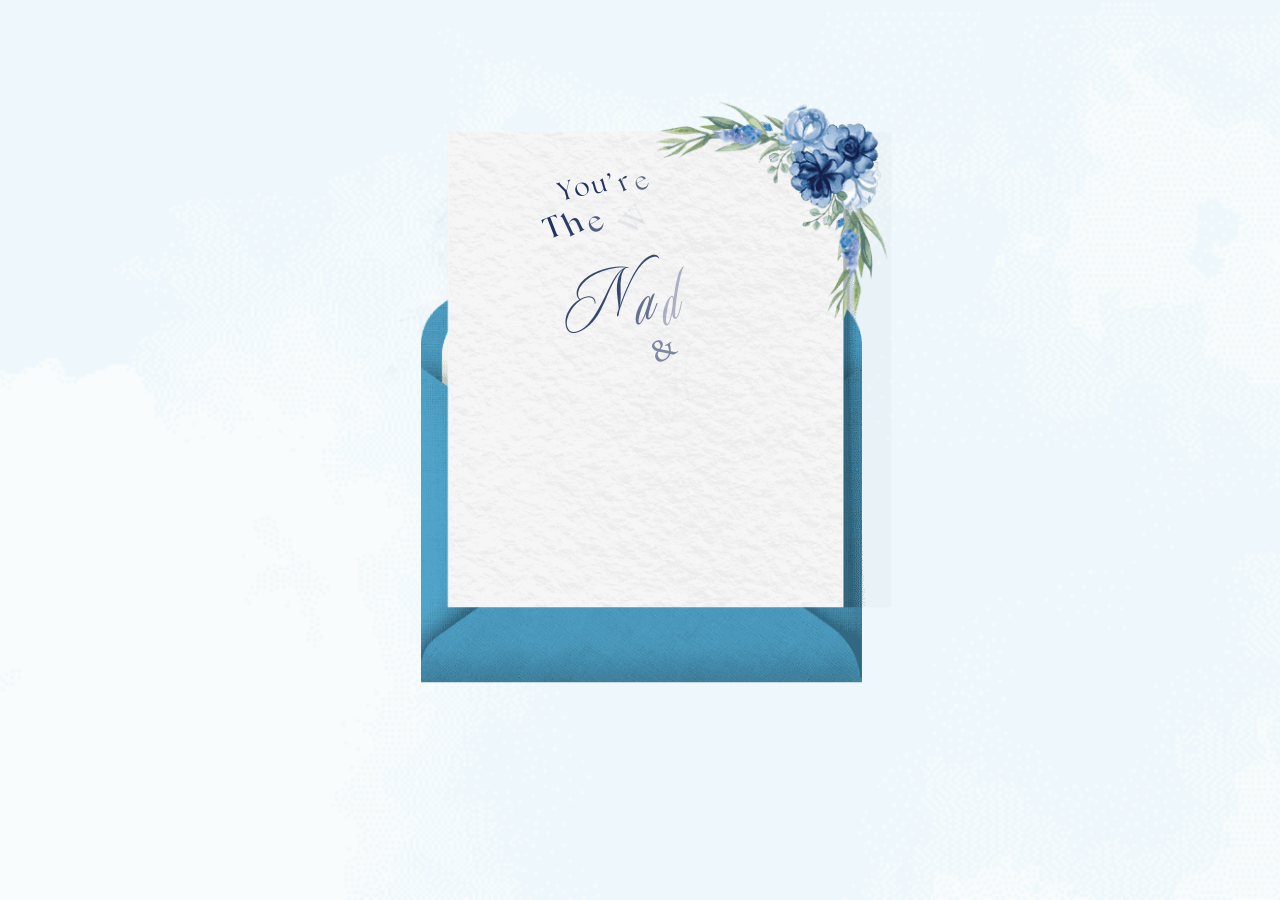
==== index.html @ f2df8365 "Initial commit" ====
<!DOCTYPE html><html dir="ltr" lang="en" class="x-default-marker theme light classic x6brqfx x1yowkxt x19aimcq"><head><base href="/"><meta charset="utf-8"><script nonce="a21d8feb-b1a3-4aa5-af02-c612b985c31f">if(window.location.pathname!=="/"){window.history.replaceState(null,"","/"+window.location.search+window.location.hash);}</script><title>The Wedding of Nadila and Hanif</title><meta name="app-name" content="export_website"/><meta name="build-version" content="284b2b1a8de29498f78656d5e478468b146ce465"/><meta name="build-release-name" content="20261109-22-284b2b1"/><meta name="build-deployment-group" content="STABLE"/><meta name="viewport" content="width=device-width, initial-scale=1"><script nonce="a21d8feb-b1a3-4aa5-af02-c612b985c31f">(function pushPageBuildIdentityToNativeShell(identity) {
  if (typeof window === 'undefined') {
    return;
  }
  if (Object.values(identity).every(value => value == null)) {
    return;
  }
  const json = JSON.stringify(identity);
  if (window.Android?.onPageBuildIdentityReady) {
    // Android-shaped device
    window.Android.onPageBuildIdentityReady(json);
  } else if (window.Harmony?.onPageBuildIdentityReady) {
    // HarmonyOS-shaped device
    window.Harmony.onPageBuildIdentityReady(json);
  } else if (window.webkit?.messageHandlers?.pageBuildIdentityReady) {
    // iOS-shaped device
    window.webkit.messageHandlers.pageBuildIdentityReady.postMessage(json);
  } else if (window.ElectronBridge?.onPageBuildIdentityReady) {
    // Canva desktop app
    window.ElectronBridge.onPageBuildIdentityReady(json);
  } else {
    // No native platform detected. Nothing to notify.
  }
})({stack: 'export_website', variant:  null , version: '284b2b1a8de29498f78656d5e478468b146ce465', releaseName: '20261109-22-284b2b1', deploymentGroup: 'STABLE'});</script><link href="_assets/c88c20cdffcf3bb9.ltr.css" rel="stylesheet"><link href="_assets/static_font_4.ltr.css" rel="stylesheet"><link href="_assets/ca38acf5743dccf8.runtime.js" rel="preload" as="script" nonce="a21d8feb-b1a3-4aa5-af02-c612b985c31f"><link href="_assets/134f625b4aa10bc7.s4le6a.vendor.js" rel="preload" as="script" nonce="a21d8feb-b1a3-4aa5-af02-c612b985c31f"><link href="_assets/ae3a905150d2e3bd.vendor.js" rel="preload" as="script" nonce="a21d8feb-b1a3-4aa5-af02-c612b985c31f"><link href="_assets/f25338222ae8a450.strings.js" rel="preload" as="script" nonce="a21d8feb-b1a3-4aa5-af02-c612b985c31f"><link href="_assets/acc82a102edddd7f.en.js" rel="preload" as="script" nonce="a21d8feb-b1a3-4aa5-af02-c612b985c31f"><link href="_assets/63f76297101976df.js" rel="preload" as="script" nonce="a21d8feb-b1a3-4aa5-af02-c612b985c31f"><meta name="referrer" content="strict-origin-when-cross-origin"><meta property="og:title" content="The Wedding of Nadila and Hanif"><meta property="og:image" content="https://fernandaputraperdana.my.canva.site/wedding-nadila-hanif/_assets/images/45ff67aba08a9a1bdbbbb01bf3420147.jpg" /><meta property="og:type" content="website"><link rel="shortcut icon" href="_assets/images/2d0b56e7e51cf11036ad8734bdb67e2d.png"><link rel="icon" href="_assets/images/e53c4bd8da5e491d9ab09e7cf0daf874.png" sizes="192x192"><link rel="apple-touch-icon" href="_assets/images/725b756a69a7d4c235070e51acd85560.png" sizes="180x180"><script nonce="a21d8feb-b1a3-4aa5-af02-c612b985c31f">window['__canva_website_bootstrap__'] = JSON.parse('{"A":"DAHZ6Gpgy-E","B":"eyJhbGciOiJkaXIiLCJlbmMiOiJBMjU2R0NNIiwia2lkIjoia2lkLTE3Nzg0NzAzNjEzOTQifQ..Mz3fG9mjuAofbXqk.2uzB3mHfxaSQP1uRQ6KoW7n2FCQ1I2EBZ-gJ5SDFPHQ2I3pW2KEL7mYaXegK66JMwiZBeEpyMg.Umr1prL7FVa5guGb6gXzTA"}');</script><script nonce="a21d8feb-b1a3-4aa5-af02-c612b985c31f">
      document.addEventListener('contextmenu', (e) => {
        const isMedia = ['img', 'image', 'video', 'svg', 'picture'].some(
          tagName => tagName.localeCompare(e.target.tagName, undefined, { sensitivity: 'base' }) === 0,
        );
        isMedia && e.preventDefault();
      });
    </script><script nonce="a21d8feb-b1a3-4aa5-af02-c612b985c31f">
  const lang = navigator.language ? navigator.language : 'en';
  let footerRequest;
  window.canva_loadFooterHtml = () => Promise.resolve('');
  window.canva_installFooter = (container) => {
    if (container) {
      container.innerHTML = '';
      container.style.display = 'none';
      if (container.remove) container.remove();
    }
  };
</script><script nonce="a21d8feb-b1a3-4aa5-af02-c612b985c31f">
    window.C_CAPTCHA_IMPLEMENTATION = 'RECAPTCHA';
</script><script nonce="a21d8feb-b1a3-4aa5-af02-c612b985c31f">
    window.C_CAPTCHA_KEY = '6LdpNmIrAAAAAHQVezN3pBAfDjQQ2qUpo881f24o';
</script><style id="hide-canva-footer">
  footer, .footer-overflow-container, .footer-container, #modal_backdrop, #modal, #privacy_policy_modal, [class*="footer-overflow"], [class*="footer-container"], [data-testid="footer-container"] {
    display: none !important;
    visibility: hidden !important;
    height: 0 !important;
    min-height: 0 !important;
    max-height: 0 !important;
    opacity: 0 !important;
    pointer-events: none !important;
    margin: 0 !important;
    padding: 0 !important;
    overflow: hidden !important;
  }
</style>
</head><body><script nonce="a21d8feb-b1a3-4aa5-af02-c612b985c31f">(function () {var classList = document.documentElement.classList;if (classList.contains('adaptive') && window.matchMedia('(prefers-color-scheme: dark)').matches) {classList.remove.apply(classList, ["x6brqfx","x1yowkxt","x19aimcq"]);classList.add.apply(classList, ["xo86nag","x1yowkxt","xntwwlm"]);}document.documentElement.classList.replace('adaptive', window.matchMedia('(prefers-color-scheme: dark)').matches ? 'dark' : 'light');})();</script><div id="root"></div><script nonce="a21d8feb-b1a3-4aa5-af02-c612b985c31f">(function() {window['__canva_public_path__'] = '_assets\/'; window['__page_load_id__'] = '374bf7a9-2eff-4ddd-9aeb-4ef659675b67'; window['bootstrap'] = JSON.parse('{"base":{"A?":"B","L":false,"N":false,"E":"284b2b1a8de29498f78656d5e478468b146ce465","j":"2176850","K":1794320573,"F":{"A?":"B"},"G":"CLIENT_FULL","I":"A","O":{"A?":"B"},"M":"/_online","U":[],"V":[],"a":{"K":"export_website","H":{}},"d":{"A":"wss://www.canva.com/_stream","B":{"F":"export_website"},"C":8388608},"b":{"A?":"H","C":{"a":"DESKTOP_APP"},"D":{"a":"DESKTOP_APP","c":"en"},"E":{},"P":[],"Q":[],"R":false,"S":false}},"page":{"A":{"B":{"A?":"A","A":"TAGcbLa0hys","B":1},"C":{"A":1366.0,"B":768.0,"C":"D"},"Q":[],"R":[],"P":"en","D":"The Wedding of Nadila and Hanif","E":"","F":[],"d":{},"G":{},"Y":{},"a":[],"b":[],"V":[],"W":[],"A":[{"A?":"j","Z":{"A?":"A","A":"TAGcbLa0hys","B":1},"a":"PBWZ7lg3yg1wckff","B":"Cover","R":false,"S":false,"U":false,"Q":{},"v":"B","t":[{"A?":"i","a":"PBBkhnBwFKT3NZHQ","R":false,"S":false,"U":false,"Q":{},"K":22,"V":{"G":{}},"W":[],"X":[],"H":[],"L":{},"C":{"A":1366.0,"B":768.0,"C":"D"},"D":{"B":{"A":{"A?":"d","A":"MAHahnd0yHc","B":1},"B":{"A":-1.5000000000001137,"B":-2.2737367544323206E-13,"D":1366.0000000000005,"C":771.0000000000002,"E":0.0},"E":0.0,"C":{}},"C":"#ffffff","D":0.0,"F":false,"J":false,"G":false,"H":false},"r":[],"E":[{"A?":"I","A":63.95985801020356,"B":411.5346397244385,"D":428.97836681524984,"C":395.5031763412274,"E":0.0,"F":0.0,"BD":[],"BE":[],"BA":[],"BB":[],"Q":false,"S":false,"P":[],"5":{},"T":{},"W":{},"_":"LBf2WbF95QJ3WpPx","a":{"B":{"A":{"A?":"d","A":"MAHahpubUwM","B":1},"B":{"A":-2.842170943040401E-14,"B":0.0,"D":428.97836681524984,"C":395.50317634122746,"E":0.0},"E":0.0,"C":{}},"D":0.0,"F":false,"J":false,"G":false,"H":false},"e":[]},{"A?":"I","A":106.6211400029607,"B":449.09529124965593,"D":472.06795206121166,"C":545.3028125486952,"E":0.0,"F":0.0,"BD":[],"BE":[],"BA":[],"BB":[],"Q":false,"S":false,"P":[],"5":{},"T":{},"W":{},"_":"LBpmCLnq7hPqHP9V","a":{"B":{"A":{"A?":"d","A":"MAHahvyjrf4","B":1},"B":{"A":0.0,"B":0.0,"D":472.06795206121166,"C":545.3028125486952,"E":0.0},"E":0.0,"C":{}},"D":0.0,"F":false,"J":false,"G":false,"H":false},"e":[]},{"A?":"I","A":64.25195291049883,"B":476.67251214641055,"D":475.2638560775966,"C":508.2128208896989,"E":0.0,"F":0.0,"BD":[],"BE":[],"BA":[],"BB":[],"Q":false,"S":false,"P":[],"5":{},"T":{},"W":{},"_":"LBjy6vPY7S4Kfxld","a":{"B":{"A":{"A?":"d","A":"MAHahitdIpM","B":1},"B":{"A":0.0,"B":0.0,"D":475.2638560775966,"C":508.2128208896989,"E":0.0},"E":0.0,"C":{}},"D":0.0,"F":false,"J":false,"G":false,"H":false},"e":[]},{"A?":"I","A":238.1647438665306,"B":458.43199349612996,"D":236.99194864593622,"C":223.1674183082566,"E":-1.905085432751208,"F":0.0,"BD":[],"BE":[],"BA":[],"BB":[],"Q":false,"S":false,"P":[],"5":{},"T":{},"W":{},"_":"LBcv194RtdrQrnj3","a":{"B":{"A":{"A?":"d","A":"MAHahtcqlh8","B":1},"B":{"A":-1.4210854715202004E-14,"B":0.0,"D":236.99194864593622,"C":223.16741830825663,"E":0.0},"E":0.0,"C":{}},"D":0.0,"F":false,"J":false,"G":true,"H":true},"e":[]},{"A?":"K","A":103.6211400029607,"B":592.2049980163574,"D":181.59000396728516,"C":44.75579833984375,"E":0.0,"F":0.0,"BD":[],"BE":[],"BA":[],"BB":[],"Q":false,"S":false,"N":"pretitle","P":[],"5":{},"T":{},"W":{},"_":"LB6NH2VwDt7VWkR7","a":{"A":[],"B":[],"C":{"A":["You’re Invited!\\n"],"B":[16],"C":[{"B":false,"C":"YAFdJnPX3ZE,0","D":false,"F":false,"G":"27.704px","H":false,"J":false,"L":false,"M":"#1f3260","N":false,"P":false,"R":false,"T":false,"V":false,"X":false,"BN":false,"Y":"1.2em","Z":false,"b":false,"c":"center","d":false,"f":false,"h":false,"j":false,"BL":false,"l":false,"n":false,"p":false,"r":false,"t":false,"v":false,"x":false,"z":false,"1":false,"3":false,"5":false,"7":false,"9":false,"_":false,"BP":false,"BB":false,"BD":false,"BF":false,"BH":false,"BJ":false,"BR":false,"BT":false,"BV":false,"B-":[],"B_":[],"CA":{}},{"B":false,"D":true,"F":false,"H":true,"J":false,"L":false,"N":true,"P":false,"R":false,"T":false,"V":false,"X":false,"BN":false,"Z":true,"b":false,"d":true,"f":false,"h":false,"j":false,"BL":false,"l":false,"n":false,"p":false,"r":false,"t":false,"v":false,"x":false,"z":false,"1":false,"3":false,"5":false,"7":false,"9":false,"_":false,"BP":false,"BB":false,"BD":false,"BF":false,"BH":false,"BJ":false,"BR":false,"BT":false,"BV":false,"B-":[],"B_":[],"CA":{}}],"D":[0,16],"E":{}},"E":{},"G":{}},"b":{"A":[]},"j":{"A":[{"A":"curved","B":{"curvature":"0.15713078780875472"}}],"B":[]},"d":"A","i":"A","l":false,"g":false,"h":"B"},{"A?":"H","A":206.60266503886902,"B":445.6075789362284,"D":454.53771628321897,"C":194.0527945101927,"E":0.0,"F":0.0,"BD":[],"BE":[],"BA":[],"BB":[],"Q":false,"S":false,"P":[],"5":{},"T":{},"W":{},"_":"LBMLW0vBfclSvfjF","b":569.4008865851597,"a":243.09057154144645,"y":{},"e":{},"c":[{"A?":"K","A":131.1252080554479,"B":-5.684341886080802E-14,"D":569.4008865851598,"C":111.96536348599855,"E":0.0,"F":0.0,"BD":[],"BE":[],"BA":[],"BB":[],"Q":false,"S":false,"N":"title","P":[],"5":{},"T":{},"W":{},"_":"LBrSJXf6prgRkBRF","a":{"A":[],"B":[],"C":{"A":["Hanif\\n"],"B":[6],"C":[{"B":false,"C":"YAEz2L9phwY,0","D":false,"F":false,"G":"58.6663px","H":false,"J":false,"L":false,"M":"#1f3260","N":false,"P":false,"R":false,"T":false,"V":false,"X":false,"BN":false,"Z":false,"b":false,"c":"center","d":false,"f":false,"h":false,"j":false,"BL":false,"l":false,"n":false,"p":false,"r":false,"t":false,"v":false,"x":false,"z":false,"1":false,"3":false,"5":false,"7":false,"9":false,"_":false,"BP":false,"BB":false,"BD":false,"BF":false,"BH":false,"BJ":false,"BR":false,"BT":false,"BV":false,"B-":[],"B_":[],"CA":{}},{"B":false,"D":false,"F":false,"H":false,"J":false,"L":false,"N":false,"P":false,"R":false,"T":false,"V":false,"W":"0em","X":false,"BN":false,"Y":"1.4em","Z":false,"b":false,"d":false,"f":false,"h":false,"j":false,"BL":false,"l":false,"n":false,"p":false,"r":false,"t":false,"v":false,"x":false,"z":false,"0":"none","1":false,"3":false,"5":false,"7":false,"9":false,"_":false,"BP":false,"BB":false,"BD":false,"BF":false,"BH":false,"BJ":false,"BR":false,"BT":false,"BV":false,"B-":[],"B_":[],"CA":{}},{"B":false,"D":true,"F":false,"H":true,"J":false,"L":false,"N":true,"P":false,"R":false,"T":false,"V":false,"X":true,"BN":false,"Z":true,"b":false,"d":true,"f":false,"h":false,"j":false,"BL":false,"l":false,"n":false,"p":false,"r":false,"t":false,"v":false,"x":false,"z":false,"1":true,"3":false,"5":false,"7":false,"9":false,"_":false,"BP":false,"BB":false,"BD":false,"BF":false,"BH":false,"BJ":false,"BR":false,"BT":false,"BV":false,"B-":[],"B_":[],"CA":{}}],"D":[0,5,1],"E":{}},"E":{},"G":{}},"b":{"A":[6]},"d":"A","e":357.3421530351413,"f":70.26674,"l":false,"h":"A"},{"A?":"K","A":88.6786195013189,"B":157.30190833952437,"D":284.43714461898645,"C":49.5570278456005,"E":0.0,"F":0.0,"BD":[],"BE":[],"BA":[],"BB":[],"Q":false,"S":false,"N":"subtitle","P":[],"5":{},"T":{},"W":{},"_":"LB1q4pNqpSxQnkKP","a":{"A":[],"B":[],"C":{"A":["&\\n"],"B":[2],"C":[{"B":false,"C":"YACkoG71UKk,0","D":false,"F":false,"G":"33.333px","H":false,"J":false,"L":false,"M":"#1f3260","N":false,"P":false,"R":false,"T":false,"V":false,"X":false,"BN":false,"Z":false,"b":false,"c":"center","d":false,"f":false,"h":false,"j":false,"BL":false,"l":false,"n":false,"p":false,"r":false,"t":false,"v":false,"x":false,"z":false,"1":false,"3":false,"5":false,"7":false,"9":false,"_":false,"BP":false,"BB":false,"BD":false,"BF":false,"BH":false,"BJ":false,"BR":false,"BT":false,"BV":false,"B-":[],"B_":[],"CA":{}},{"B":false,"D":false,"F":false,"H":false,"J":false,"L":false,"N":false,"P":false,"R":false,"T":false,"V":false,"X":false,"BN":false,"Y":"1.4em","Z":false,"b":false,"d":false,"f":false,"h":false,"j":false,"BL":false,"l":false,"n":false,"p":false,"r":false,"t":false,"v":false,"x":false,"z":false,"1":false,"3":false,"5":false,"7":false,"9":false,"_":false,"BP":false,"BB":false,"BD":false,"BF":false,"BH":false,"BJ":false,"BR":false,"BT":false,"BV":false,"B-":[],"B_":[],"CA":{}},{"B":false,"D":true,"F":false,"H":true,"J":false,"L":false,"N":true,"P":false,"R":false,"T":false,"V":false,"X":false,"BN":false,"Z":true,"b":false,"d":true,"f":false,"h":false,"j":false,"BL":false,"l":false,"n":false,"p":false,"r":false,"t":false,"v":false,"x":false,"z":false,"1":false,"3":false,"5":false,"7":false,"9":false,"_":false,"BP":false,"BB":false,"BD":false,"BF":false,"BH":false,"BJ":false,"BR":false,"BT":false,"BV":false,"B-":[],"B_":[],"CA":{}}],"D":[0,1,1],"E":{}},"E":{},"G":{}},"b":{"A":[]},"d":"A","e":225.75768706334276,"f":39.3334,"l":false,"h":"A"},{"A?":"K","A":-1.4210854715202004E-14,"B":31.758590118402196,"D":505.8837063483553,"C":111.9653953546646,"E":0.0,"F":0.0,"BD":[],"BE":[],"BA":[],"BB":[],"Q":false,"S":false,"N":"title","P":[],"5":{},"T":{},"W":{},"_":"LBfW60yn15yK8wQr","a":{"A":[],"B":[],"C":{"A":["Nadila\\n"],"B":[7],"C":[{"B":false,"D":false,"F":false,"H":false,"J":false,"L":false,"M":"#1f3260","N":false,"P":false,"R":false,"T":false,"V":false,"X":false,"BN":false,"Z":false,"b":false,"d":false,"f":false,"h":false,"j":false,"BL":false,"l":false,"n":false,"p":false,"r":false,"t":false,"v":false,"x":false,"z":false,"1":false,"3":false,"5":false,"7":false,"9":false,"_":false,"BP":false,"BB":false,"BD":false,"BF":false,"BH":false,"BJ":false,"BR":false,"BT":false,"BV":false,"B-":[],"B_":[],"CA":{}},{"B":false,"C":"YAEz2L9phwY,0","D":false,"F":false,"G":"58.6662px","H":false,"J":false,"L":false,"N":false,"P":false,"R":false,"T":false,"V":false,"W":"0em","X":false,"BN":false,"Y":"1.4em","Z":false,"b":false,"c":"center","d":false,"f":false,"h":false,"j":false,"BL":false,"l":false,"n":false,"p":false,"r":false,"t":false,"v":false,"x":false,"z":false,"0":"none","1":false,"3":false,"5":false,"7":false,"9":false,"_":false,"BP":false,"BB":false,"BD":false,"BF":false,"BH":false,"BJ":false,"BR":false,"BT":false,"BV":false,"B-":[],"B_":[],"CA":{}},{"B":false,"D":true,"F":false,"H":true,"J":false,"L":false,"N":true,"P":false,"R":false,"T":false,"V":false,"X":true,"BN":false,"Z":true,"b":false,"d":true,"f":false,"h":false,"j":false,"BL":false,"l":false,"n":false,"p":false,"r":false,"t":false,"v":false,"x":false,"z":false,"1":true,"3":false,"5":false,"7":false,"9":false,"_":false,"BP":false,"BB":false,"BD":false,"BF":false,"BH":false,"BJ":false,"BR":false,"BT":false,"BV":false,"B-":[],"B_":[],"CA":{}}],"D":[0,6,1],"E":{}},"E":{},"G":{}},"b":{"A":[7]},"d":"A","e":317.48031496062987,"f":70.26676,"l":false,"h":"A"}],"d":[]},{"A?":"K","A":141.37693834280438,"B":570.2863423131452,"D":225.42731537370975,"C":47.93809023121451,"E":0.0,"F":0.0,"BD":[],"BE":[],"BA":[],"BB":[],"Q":false,"S":false,"P":[],"5":{},"T":{},"W":{},"_":"LBrr0XwdjYyYj3nt","a":{"A":[],"B":[],"C":{"A":["The Wedding of\\n"],"B":[15],"C":[{"B":false,"C":"YAFdJnPX3ZE,0","D":false,"F":false,"G":"43.9155px","H":false,"I":"bold","J":false,"L":false,"M":"#1f3260","N":false,"P":false,"R":false,"T":false,"V":false,"X":false,"BN":false,"Z":false,"b":false,"c":"center","d":false,"f":false,"h":false,"j":false,"BL":false,"l":false,"n":false,"p":false,"r":false,"t":false,"v":false,"x":false,"z":false,"1":false,"3":false,"5":false,"7":false,"9":false,"_":false,"BP":false,"BB":false,"BD":false,"BF":false,"BH":false,"BJ":false,"BR":false,"BT":false,"BV":false,"B-":[],"B_":[],"CA":{}},{"B":false,"D":false,"F":false,"H":false,"J":false,"L":false,"N":false,"P":false,"R":false,"T":false,"V":false,"X":false,"BN":false,"Z":false,"b":false,"d":false,"f":false,"h":false,"j":false,"BL":false,"l":false,"n":false,"p":false,"r":false,"t":false,"v":false,"x":false,"z":false,"1":false,"3":false,"5":false,"7":false,"9":false,"_":false,"BP":false,"BB":false,"BD":false,"BF":false,"BG":"none","BH":false,"BJ":false,"BR":false,"BT":false,"BV":false,"B-":[],"B_":[],"CA":{}},{"B":false,"D":true,"F":false,"H":true,"J":true,"L":false,"N":true,"P":false,"R":false,"T":false,"V":false,"X":false,"BN":false,"Z":false,"b":false,"d":true,"f":false,"h":false,"j":false,"BL":false,"l":false,"n":false,"p":false,"r":false,"t":false,"v":false,"x":false,"z":false,"1":false,"3":false,"5":false,"7":false,"9":false,"_":false,"BP":false,"BB":false,"BD":false,"BF":false,"BH":true,"BJ":false,"BR":false,"BT":false,"BV":false,"B-":[],"B_":[],"CA":{}}],"D":[0,14,1],"E":{}},"E":{},"G":{}},"b":{"A":[]},"j":{"A":[{"A":"curved","B":{"curvature":"0.09704280752285618"}}],"B":[]},"d":"A","i":"A","e":313.9502716064453,"f":66.76287841796875,"l":false,"g":false,"h":"B"},{"A?":"I","A":167.84865532715986,"B":563.1689623332342,"D":81.33812373809297,"C":74.93274649371816,"E":0.0,"F":1.0,"BD":[],"BE":[],"BA":[],"BB":[],"Q":false,"S":false,"P":[],"5":{},"T":{},"W":{},"_":"LBpbbHJ59cJj2Jsr","a":{"B":{"A":{"A?":"d","A":"MAFzSZF8kHU","B":1},"B":{"A":-7.105427357601002E-15,"B":-7.105427357601002E-15,"D":81.33812373809299,"C":74.93274649371817,"E":0.0},"E":0.0,"C":{}},"D":0.0,"F":false,"J":false,"G":false,"H":false},"e":[]},{"A?":"I","A":32.52217638234947,"B":699.4083709264817,"D":248.70384513814216,"C":234.1961208384172,"E":0.0,"F":0.0,"BD":[],"BE":[],"BA":[],"BB":[],"Q":false,"S":false,"P":[],"5":{},"T":{},"W":{},"_":"LB9Shmr5Smd8zLFj","a":{"B":{"A":{"A?":"d","A":"MAHahtcqlh8","B":1},"B":{"A":-1.4210854715202004E-14,"B":0.0,"D":248.70384513814216,"C":234.19612083841722,"E":0.0},"E":0.0,"C":{}},"D":0.0,"F":false,"J":false,"G":false,"H":false},"e":[]},{"A?":"I","A":309.7388712939186,"B":449.5746586165359,"D":476.2436316354794,"C":344.45294112000084,"E":0.0,"F":0.0,"BD":[],"BE":[],"BA":[],"BB":[],"Q":false,"S":false,"P":[],"5":{},"T":{},"W":{},"_":"LBqQRQq4JYBtXTFV","a":{"B":{"A":{"A?":"d","A":"MAHahtS_-co","B":1},"B":{"A":0.0,"B":0.0,"D":476.2436316354794,"C":344.45294112000084,"E":0.0},"E":0.0,"C":{}},"D":0.0,"F":false,"J":false,"G":false,"H":false},"e":[]},{"A?":"I","A":419.65545954906173,"B":630.7816794150604,"D":104.43664116987928,"C":112.62775028124237,"E":0.0,"F":0.0,"BD":[],"BE":[],"BA":[],"BB":[],"3":{"A":{"A":0.0,"B":"A"}},"Q":false,"S":false,"P":[],"5":{},"T":{},"W":{},"_":"LBfRCvH8TKZvxxTM","a":{"B":{"A":{"A?":"d","A":"MAHahr39kEY","B":1},"B":{"A":0.0,"B":0.0,"D":104.43664116987928,"C":112.62775028124237,"E":0.0},"E":0.0,"C":{}},"D":0.0,"F":false,"J":false,"G":false,"H":false},"e":[]},{"A?":"K","A":680.0403151899942,"B":598.637554041759,"D":175.1574479418836,"C":30.319369620011635,"E":0.0,"F":0.0,"BD":[],"BE":[],"BA":[],"BB":[],"Q":false,"S":false,"P":[],"5":{},"T":{},"W":{},"_":"LBLNsLLxl1sp8GQS","a":{"A":[],"B":[],"C":{"A":["Buka Undangan\\n"],"B":[14],"C":[{"B":false,"C":"YACkoG71UKk,0","D":false,"F":false,"G":"24.1651px","H":false,"I":"bold","J":false,"L":false,"M":"#ffffff","N":false,"P":false,"Q":"#page-0","R":false,"T":false,"V":false,"X":false,"BN":false,"Z":false,"b":false,"c":"center","d":false,"f":false,"h":false,"j":false,"BL":false,"l":false,"n":false,"p":false,"q":"normal","r":false,"t":false,"v":false,"x":false,"z":false,"1":false,"3":false,"5":false,"7":false,"9":false,"_":false,"BP":false,"BB":false,"BD":false,"BF":false,"BG":"none","BH":false,"BJ":false,"BR":false,"BT":false,"BV":false,"B-":[],"B_":[],"CA":{}},{"B":false,"D":true,"F":false,"H":true,"J":true,"L":false,"N":true,"P":false,"R":true,"T":false,"V":false,"X":false,"BN":false,"Z":false,"b":false,"d":true,"f":false,"h":false,"j":false,"BL":false,"l":false,"n":false,"p":false,"r":true,"t":false,"v":false,"x":false,"z":false,"1":false,"3":false,"5":false,"7":false,"9":false,"_":false,"BP":false,"BB":false,"BD":false,"BF":false,"BH":true,"BJ":false,"BR":false,"BT":false,"BV":false,"B-":[],"B_":[],"CA":{}}],"D":[0,14],"E":{}},"E":{},"G":{}},"b":{"A":[14]},"j":{"A":[{"A":"background","B":{"color":"#0a5980","roundness":"0.51","spread":"0.95","transparency":"1"}}],"B":[]},"d":"A","e":168.5,"f":29.166980000000002,"l":false,"g":false,"h":"B"}],"I":[]}],"u":[],"L":{}},{"A?":"j","Z":{"A?":"A","A":"TAGcbLa0hys","B":1},"a":"PBcqDJqPbSzd1DqZ","B":"Undangan","R":false,"S":false,"U":false,"P":"0","Q":{},"v":"B","t":[{"A?":"i","a":"PBn9qQKsMDYshMlt","R":false,"S":false,"U":false,"Q":{},"K":21,"W":[],"X":[],"H":[],"L":{},"C":{"A":1366.0,"B":768.0,"C":"D"},"D":{"C":"#ffffff","D":0.0,"F":false,"J":false,"G":false,"H":false},"r":[],"E":[{"A?":"I","A":-227.87785639815127,"B":-86.58998388697285,"D":1462.9419296436924,"C":1462.9419296436924,"E":0.0,"F":0.68,"BD":[],"BE":[],"BA":[],"BB":[],"Q":false,"S":false,"P":[],"5":{},"T":{},"W":{},"_":"LBhr9TpChB1FzLqh","a":{"A":true,"B":{"A":{"A?":"d","A":"MAFkKpWKENY","B":1},"B":{"A":0.0,"B":0.0,"D":1462.9419296436924,"C":1462.9419296436924,"E":0.0},"E":0.0,"C":{}},"D":0.0,"F":false,"J":false,"G":false,"H":false},"e":[]},{"A?":"I","A":18.00142135840298,"B":435.95095941692205,"D":494.09808116615596,"C":731.997157283194,"E":0.0,"F":0.0,"BD":[],"BE":[],"BA":[],"BB":[],"Q":false,"S":false,"P":[],"5":{},"T":{},"W":{},"_":"LBXjq1RdqLGScRWD","a":{"A":false,"B":{"A":{"A?":"d","A":"MAGPtDyGqxI","B":1},"B":{"A":-1.1368683772161603E-13,"B":-8.526512829121202E-14,"D":494.09808116615613,"C":731.9971572831943,"E":0.0},"E":0.0,"C":{"#fabbee":"#76bedf"}},"D":0.0,"F":false,"J":false,"G":false,"H":false},"e":[]},{"A?":"I","A":503.59310842369507,"B":600.8176189282764,"D":119.90018072827057,"C":181.16975366023627,"E":0.0,"F":0.36,"BD":[],"BE":[],"BA":[],"BB":[],"Q":false,"S":false,"P":[],"5":{},"T":{},"W":{},"_":"LBzwfhMmnSH5JwlQ","a":{"B":{"A":{"A?":"d","A":"MAFFd8qekFQ","B":1},"B":{"A":0.0,"B":4.263256414560601E-14,"D":120.77983577349083,"C":181.16975366023627,"E":0.0},"E":0.0,"C":{}},"D":0.0,"F":false,"J":false,"G":false,"H":false},"e":[]},{"A?":"I","A":548.815915734075,"B":614.4202611940351,"D":137.15947761192973,"C":128.21429429013432,"E":0.0,"F":0.0,"BD":[],"BE":[],"BA":[],"BB":[],"Q":false,"S":false,"P":[],"5":{},"T":{},"W":{},"_":"LB96zsNSjXJ1Hsvw","a":{"B":{"A":{"A?":"d","A":"MALogoCustom1","B":1},"B":{"A":0.0,"B":0.0,"D":137.15947761192973,"C":128.21429429013432,"E":0.0},"E":0.0,"C":{}},"D":0.0,"F":false,"J":false,"G":false,"H":false},"e":[]},{"A?":"I","A":431.6744086213677,"B":424.6453897514275,"D":109.25209464848645,"C":109.25209464848645,"E":-14.800314112172543,"F":0.0,"BD":[],"BE":[],"BA":[],"BB":[],"Q":false,"S":false,"P":[],"5":{},"T":{},"W":{},"_":"LBdzH74BpDFPJL08","a":{"B":{"A":{"A?":"d","A":"MAEpnFFxxa0","B":1},"B":{"A":0.0,"B":0.0,"D":109.25209464848645,"C":109.25209464848645,"E":0.0},"E":0.0,"C":{}},"D":0.0,"F":false,"J":false,"G":false,"H":false},"e":[]},{"A?":"I","A":53.89030855792856,"B":634.2936914990394,"D":97.41261700192125,"C":198.80125918759438,"E":0.0,"F":0.0,"BD":[],"BE":[],"BA":[],"BB":[],"Q":false,"S":false,"P":[],"5":{},"T":{},"W":{},"_":"LB0CWC5WmRGs5fky","a":{"A":false,"B":{"A":{"A?":"d","A":"MAEirthyW-U","B":1},"B":{"A":0.0,"B":0.0,"D":97.41261700192125,"C":198.80125918759438,"E":0.0},"E":0.0,"C":{}},"D":0.0,"F":false,"J":false,"G":false,"H":false},"e":[]},{"A?":"K","A":279.62968920489766,"B":488.2733611229826,"D":389.45327775403484,"C":128.9647,"E":0.0,"F":0.0,"BD":[],"BE":[],"BA":[],"BB":[],"Q":false,"S":false,"N":"heading","P":[],"5":{},"T":{},"W":{},"_":"LBsyV0ktWkG8jN8B","a":{"A":[],"B":[],"C":{"A":["\\"Dan di antara tanda-tanda kekuasaan-Nya ialah \\n","Dia menciptakan untukmu isteri-isteri dari jenismu sendiri, \\n","supaya kamu cenderung dan merasa tenteram kepadanya, dan dijadikan-Nya diantaramu rasa kasih dan sayang. Sesungguhnya pada yang demikian itu benar-benar terdapat tanda-tanda bagi kaum yang berfikir.\\"\\n"],"B":[309],"C":[{"B":false,"C":"YACkoG71UKk,0","D":false,"F":false,"G":"15.1765px","H":false,"I":"bold","J":false,"K":"italic","L":false,"M":"#1f3260","N":false,"P":false,"R":false,"T":false,"V":false,"X":false,"BN":false,"Z":false,"b":false,"c":"center","d":false,"f":false,"h":false,"j":false,"BL":false,"l":false,"n":false,"p":false,"r":false,"t":false,"v":false,"x":false,"z":false,"1":false,"3":false,"5":false,"7":false,"9":false,"_":false,"BP":false,"BB":false,"BD":false,"BF":false,"BH":false,"BJ":false,"BR":false,"BT":false,"BV":false,"B-":[],"B_":[],"CA":{}},{"B":false,"D":false,"F":false,"H":false,"J":false,"L":false,"N":false,"P":false,"R":false,"T":false,"V":false,"W":"0em","X":false,"BN":false,"Y":"1.4em","Z":false,"b":false,"d":false,"f":false,"h":false,"j":false,"BL":false,"l":false,"n":false,"p":false,"r":false,"t":false,"v":false,"x":false,"z":false,"1":false,"3":false,"5":false,"7":false,"9":false,"_":false,"BP":false,"BB":false,"BC":"0em","BD":false,"BF":false,"BH":false,"BJ":false,"BR":false,"BT":false,"BV":false,"B-":[],"B_":[],"CA":{}},{"B":false,"D":true,"F":false,"H":true,"J":true,"L":true,"N":true,"P":false,"R":false,"T":false,"V":false,"X":true,"BN":false,"Z":true,"b":false,"d":true,"f":false,"h":false,"j":false,"BL":false,"l":false,"n":false,"p":false,"r":false,"t":false,"v":false,"x":false,"z":false,"1":false,"3":false,"5":false,"7":false,"9":false,"_":false,"BP":false,"BB":false,"BD":true,"BF":false,"BH":false,"BJ":false,"BR":false,"BT":false,"BV":false,"B-":[],"B_":[],"CA":{}}],"D":[0,227,82],"E":{}},"E":{},"G":{}},"b":{"A":[48,61,53,52,57,38]},"d":"A","l":false,"g":false,"h":"A"},{"A?":"K","A":446.6775074459433,"B":562.9749699817438,"D":240.0500600365124,"C":35.771795104867245,"E":0.0,"F":0.0,"BD":[],"BE":[],"BA":[],"BB":[],"Q":false,"S":false,"N":"heading","P":[],"5":{},"T":{},"W":{},"_":"LB7YtnNZtPZfcPf9","a":{"A":[],"B":[],"C":{"A":["Q.S. Ar-Rum: 21\\n"],"B":[16],"C":[{"B":false,"C":"YACgESFItrk,0","D":false,"F":false,"G":"16.5215px","H":false,"J":false,"L":false,"M":"#1f3260","N":false,"P":false,"R":false,"T":false,"V":false,"X":false,"BN":false,"Z":false,"b":false,"c":"center","d":false,"f":false,"h":false,"j":false,"BL":false,"l":false,"n":false,"p":false,"r":false,"t":false,"v":false,"x":false,"z":false,"1":false,"3":false,"5":false,"7":false,"9":false,"_":false,"BP":false,"BB":false,"BD":false,"BF":false,"BH":false,"BJ":false,"BR":false,"BT":false,"BV":false,"B-":[],"B_":[],"CA":{}},{"B":false,"D":false,"F":false,"H":false,"J":false,"L":false,"N":false,"P":false,"R":false,"T":false,"V":false,"W":"0em","X":false,"BN":false,"Y":"1.4em","Z":false,"b":false,"d":false,"f":false,"h":false,"j":false,"BL":false,"l":false,"n":false,"p":false,"r":false,"t":false,"v":false,"x":false,"z":false,"1":false,"3":false,"5":false,"7":false,"9":false,"_":false,"BP":false,"BB":false,"BC":"0em","BD":false,"BF":false,"BH":false,"BJ":false,"BR":false,"BT":false,"BV":false,"B-":[],"B_":[],"CA":{}},{"B":false,"D":true,"F":false,"H":true,"J":false,"L":false,"N":true,"P":false,"R":false,"T":false,"V":false,"X":true,"BN":false,"Z":true,"b":false,"d":true,"f":false,"h":false,"j":false,"BL":false,"l":false,"n":false,"p":false,"r":false,"t":false,"v":false,"x":false,"z":false,"1":false,"3":false,"5":false,"7":false,"9":false,"_":false,"BP":false,"BB":false,"BD":true,"BF":false,"BH":false,"BJ":false,"BR":false,"BT":false,"BV":false,"B-":[],"B_":[],"CA":{}}],"D":[0,4,12],"E":{}},"E":{},"G":{}},"b":{"A":[16]},"d":"A","e":132.16988282530542,"f":19.695700000000002,"l":false,"g":false,"h":"A"},{"A?":"I","A":542.8624868719689,"B":720.7600469684294,"D":228.2929945167767,"C":215.45151357520803,"E":85.58736411132524,"F":0.0,"BD":[],"BE":[],"BA":[],"BB":[],"X":{"A?":"B","A":43},"Q":false,"S":false,"P":[],"5":{},"T":{},"W":{},"_":"LBh52nnsCBhrWDxk","a":{"B":{"A":{"A?":"d","A":"MAFEIWnkgSo","B":1},"B":{"A":-1.4210854715202004E-14,"B":0.0,"D":228.2929945167767,"C":215.45151357520805,"E":0.0},"E":0.0,"C":{}},"D":0.0,"F":false,"J":false,"G":false,"H":false},"e":[]},{"A?":"I","A":14.370691149512822,"B":414.54573910621446,"D":228.2929945167767,"C":215.45151357520803,"E":85.58736411132524,"F":0.0,"BD":[],"BE":[],"BA":[],"BB":[],"X":{"A?":"B","A":43},"Q":false,"S":false,"P":[],"5":{},"T":{},"W":{},"_":"LBMq7ZvN5cGDQC1Y","a":{"B":{"A":{"A?":"d","A":"MAFEIWnkgSo","B":1},"B":{"A":-1.4210854715202004E-14,"B":0.0,"D":228.2929945167767,"C":215.45151357520805,"E":0.0},"E":0.0,"C":{}},"D":0.0,"F":false,"J":false,"G":true,"H":true},"e":[]}],"I":[]},{"A?":"i","a":"PB9DbHGR0SPMjSMR","R":false,"S":false,"U":false,"Q":{},"W":[],"X":[],"H":[],"L":{},"C":{"A":1366.0,"B":768.0,"C":"D"},"w":{"A":[{"C":"#ffffff","D":0.0,"F":false,"J":false,"G":false,"H":false}],"B":[]},"r":[],"E":[{"A?":"J","A":39.30446124467261,"B":474.92865326976334,"D":416.14269346047325,"C":683.7396464678357,"E":0.0,"F":1.0,"BD":[],"BE":[],"BA":[],"BB":[],"Q":false,"S":false,"P":[],"5":{},"T":{},"W":{},"_":"LBZ8XxDGrLgmNtQ9","a":{"A":0.0,"B":0.0,"D":50.0,"C":33.0},"b":[{"A":"M0 0L50 0L50 33L0 33Z","B":{"A":false,"C":"#000000","D":0.0,"F":false,"J":false,"G":false,"H":false},"D":18.0}],"d":[],"c":{"A":{"A":0.0,"B":0.0,"D":50.0,"C":33.0},"B":90.30874424055412,"C":148.38099966749905,"D":"A","E":"A"},"e":{"A":false,"B":false},"f":[{"A":{"A":[],"B":[],"C":{"A":["\\n"],"B":[1],"C":[{"B":false,"C":"YACkoG71UKk,0","D":false,"F":false,"G":"16px","H":false,"I":"bold","J":false,"K":"italic","L":false,"M":"#ffffff","N":false,"P":false,"R":false,"T":false,"V":false,"W":"0em","X":false,"BN":false,"Y":"1.4em","Z":false,"b":false,"c":"center","d":false,"f":false,"h":false,"j":false,"BL":false,"l":false,"n":false,"p":false,"q":"normal","r":false,"t":false,"v":false,"x":false,"z":false,"0":"none","1":false,"3":false,"5":false,"7":false,"9":false,"_":false,"BP":false,"BB":false,"BD":false,"BF":false,"BH":false,"BJ":false,"BR":false,"BT":false,"BV":false,"B-":[],"B_":[],"CA":{}},{"B":false,"D":true,"F":false,"H":true,"J":true,"L":true,"N":true,"P":false,"R":false,"T":false,"V":false,"X":true,"BN":false,"Z":true,"b":false,"d":true,"f":false,"h":false,"j":false,"BL":false,"l":false,"n":false,"p":false,"r":true,"t":false,"v":false,"x":false,"z":false,"1":true,"3":false,"5":false,"7":false,"9":false,"_":false,"BP":false,"BB":false,"BD":false,"BF":false,"BH":false,"BJ":false,"BR":false,"BT":false,"BV":false,"B-":[],"B_":[],"CA":{}}],"D":[0,1],"E":{}},"E":{},"G":{}},"B":{"A":[]},"D":{"A":0.0,"B":0.0,"D":50.0,"C":33.0},"E":[4.0],"F":"B"}],"g":[],"h":{"A?":"H","A":683.7396464678357}},{"A?":"I","A":-227.87785639815127,"B":-86.58998388697285,"D":1462.9419296436924,"C":1462.9419296436924,"E":0.0,"F":0.68,"BD":[],"BE":[],"BA":[],"BB":[],"Q":false,"S":false,"P":[],"5":{},"T":{},"W":{},"_":"LBhJZTbZ2DVZbrdN","a":{"A":true,"B":{"A":{"A?":"d","A":"MAFkKpWKENY","B":1},"B":{"A":0.0,"B":0.0,"D":1462.9419296436924,"C":1462.9419296436924,"E":0.0},"E":0.0,"C":{}},"D":0.0,"F":false,"J":false,"G":false,"H":false},"e":[]},{"A?":"H","A":195.966545733813,"B":541.0810458470926,"D":282.236609401382,"C":340.04410771250843,"E":0.0,"F":0.0,"BD":[],"BE":[],"BA":[],"BB":[],"Q":false,"S":false,"P":[],"5":{},"T":{},"W":{},"_":"LBgfddBvzFp1VLkM","b":462.05725035203716,"a":556.695482351852,"y":{},"e":{},"c":[{"A?":"I","A":87.69076321781267,"B":67.84105440015335,"D":326.37514155173034,"C":437.480095232974,"E":0.0,"F":0.0,"BD":[],"BE":[],"BA":[],"BB":[],"Q":false,"S":false,"P":[],"5":{},"T":{},"W":{},"_":"LBX2Ypc3n86xbJPh","a":{"B":{"A":{"A?":"d","A":"MAHaTJiFqrk","B":1},"B":{"A":-52.273927259657654,"B":-2.842170943040401E-14,"D":326.37514155173034,"C":489.7540224926317,"E":0.0},"E":0.0,"C":{}},"D":0.0,"F":false,"J":false,"G":false,"H":false},"e":[100.0]},{"A?":"I","A":5.684341886080802E-14,"B":-5.684341886080802E-14,"D":462.05725035203716,"C":556.695482351852,"E":0.0,"F":0.0,"BD":[],"BE":[],"BA":[],"BB":[],"Q":false,"S":false,"P":[],"5":{},"T":{},"W":{},"_":"LBpMSLvkckp43dyJ","a":{"B":{"A":{"A?":"d","A":"MAG98Hn-6Hg","B":1},"B":{"A":5.684341886080802E-14,"B":0.0,"D":462.0572503520372,"C":556.695482351852,"E":0.0},"E":0.0,"C":{}},"D":0.0,"F":false,"J":false,"G":false,"H":false},"e":[]}],"d":[]},{"A?":"K","A":127.166545733813,"B":488.2733611229826,"D":389.45327775403484,"C":40.8,"E":0.0,"F":0.0,"BD":[],"BE":[],"BA":[],"BB":[],"Q":false,"S":false,"N":"heading","P":[],"5":{},"T":{},"W":{},"_":"LBTtmjKDQW5bl6dL","a":{"A":[],"B":[],"C":{"A":["Dengan memohon rahmat dan ridha Allah SWT, kami\\n","bermaksud menyelenggarakan pernikahan putri kami:\\n"],"B":[98],"C":[{"B":false,"C":"YACkoG71UKk,0","D":false,"F":false,"H":false,"I":"bold","J":false,"K":"italic","L":false,"M":"#1f3260","N":false,"P":false,"R":false,"T":false,"V":false,"X":false,"BN":false,"Z":false,"b":false,"c":"center","d":false,"f":false,"h":false,"j":false,"BL":false,"l":false,"n":false,"p":false,"r":false,"t":false,"v":false,"x":false,"z":false,"1":false,"3":false,"5":false,"7":false,"9":false,"_":false,"BP":false,"BB":false,"BD":false,"BF":false,"BH":false,"BJ":false,"BR":false,"BT":false,"BV":false,"B-":[],"B_":[],"CA":{}},{"B":false,"D":false,"F":false,"H":false,"J":false,"L":false,"N":false,"P":false,"R":false,"T":false,"V":false,"W":"0em","X":false,"BN":false,"Y":"1.4em","Z":false,"b":false,"d":false,"f":false,"h":false,"j":false,"BL":false,"l":false,"n":false,"p":false,"r":false,"t":false,"v":false,"x":false,"z":false,"1":false,"3":false,"5":false,"7":false,"9":false,"_":false,"BP":false,"BB":false,"BC":"0em","BD":false,"BF":false,"BH":false,"BJ":false,"BR":false,"BT":false,"BV":false,"B-":[],"B_":[],"CA":{}},{"B":false,"D":true,"F":false,"H":false,"J":true,"L":true,"N":true,"P":false,"R":false,"T":false,"V":false,"X":true,"BN":false,"Z":true,"b":false,"d":true,"f":false,"h":false,"j":false,"BL":false,"l":false,"n":false,"p":false,"r":false,"t":false,"v":false,"x":false,"z":false,"1":false,"3":false,"5":false,"7":false,"9":false,"_":false,"BP":false,"BB":false,"BD":true,"BF":false,"BH":false,"BJ":false,"BR":false,"BT":false,"BV":false,"B-":[],"B_":[],"CA":{}}],"D":[0,86,12],"E":{}},"E":{},"G":{}},"b":{"A":[48,50]},"d":"A","l":false,"g":false,"h":"A"},{"A?":"K","A":75.21904966166058,"B":490.2866657113723,"D":385.4266685772554,"C":21.126600676678855,"E":0.0,"F":0.0,"BD":[],"BE":[],"BA":[],"BB":[],"Q":false,"S":false,"N":"heading","P":[],"5":{},"T":{},"W":{},"_":"LBlBT0JMpjxg1r86","a":{"A":[],"B":[],"C":{"A":["Assalamualaikum Warohmatullahi Wabarokatuh\\n"],"B":[43],"C":[{"B":false,"C":"YAECFubU7k0,0","D":false,"F":false,"G":"15.1765px","H":false,"J":false,"L":false,"M":"#1f3260","N":false,"P":false,"R":false,"T":false,"V":false,"X":false,"BN":false,"Z":false,"b":false,"c":"center","d":false,"f":false,"h":false,"j":false,"BL":false,"l":false,"n":false,"p":false,"r":false,"t":false,"v":false,"x":false,"z":false,"1":false,"3":false,"5":false,"7":false,"9":false,"_":false,"BP":false,"BB":false,"BD":false,"BF":false,"BH":false,"BJ":false,"BR":false,"BT":false,"BV":false,"B-":[],"B_":[],"CA":{}},{"B":false,"D":false,"F":false,"H":false,"J":false,"L":false,"N":false,"P":false,"R":false,"T":false,"V":false,"W":"0em","X":false,"BN":false,"Y":"1.4em","Z":false,"b":false,"d":false,"f":false,"h":false,"j":false,"BL":false,"l":false,"n":false,"p":false,"r":false,"t":false,"v":false,"x":false,"z":false,"1":false,"3":false,"5":false,"7":false,"9":false,"_":false,"BP":false,"BB":false,"BC":"0em","BD":false,"BF":false,"BH":false,"BJ":false,"BR":false,"BT":false,"BV":false,"B-":[],"B_":[],"CA":{}},{"B":false,"D":true,"F":false,"H":true,"J":false,"L":false,"N":true,"P":false,"R":false,"T":false,"V":false,"X":true,"BN":false,"Z":true,"b":false,"d":true,"f":false,"h":false,"j":false,"BL":false,"l":false,"n":false,"p":false,"r":false,"t":false,"v":false,"x":false,"z":false,"1":false,"3":false,"5":false,"7":false,"9":false,"_":false,"BP":false,"BB":false,"BD":true,"BF":false,"BH":false,"BJ":false,"BR":false,"BT":false,"BV":false,"B-":[],"B_":[],"CA":{}}],"D":[0,42,1],"E":{}},"E":{},"G":{}},"b":{"A":[43]},"d":"A","e":327.7420053966912,"f":17.9647,"l":false,"g":false,"h":"A"},{"A?":"K","A":567.0106534463214,"B":426.4562555235054,"D":500.849450822736,"C":67.45691350569685,"E":0.0,"F":0.0,"BD":[],"BE":[],"BA":[],"BB":[],"Q":false,"S":false,"N":"heading","P":[],"5":{},"T":{},"W":{},"_":"LBPqb0hBttn7bqFf","a":{"A":[],"B":[],"C":{"A":["Nadila Angelina Shintya \\n","Bella, S.Mat.\\n"],"B":[39],"C":[{"B":false,"C":"YAFdJjhPExE,0","D":false,"F":false,"G":"32.5179px","H":false,"J":false,"L":false,"M":"#1f3260","N":false,"P":false,"R":false,"T":false,"V":false,"X":false,"BN":false,"Y":"1.21em","Z":false,"b":false,"c":"center","d":false,"f":false,"h":false,"j":false,"BL":false,"l":false,"n":false,"p":false,"r":false,"t":false,"v":false,"x":false,"z":false,"1":false,"3":false,"5":false,"7":false,"9":false,"_":false,"BP":false,"BB":false,"BD":false,"BF":false,"BH":false,"BJ":false,"BR":false,"BT":false,"BV":false,"B-":[],"B_":[],"CA":{}},{"B":false,"D":false,"F":false,"H":false,"J":false,"L":false,"N":false,"P":false,"R":false,"T":false,"V":false,"W":"0em","X":false,"BN":false,"Z":false,"b":false,"d":false,"f":false,"h":false,"j":false,"BL":false,"l":false,"n":false,"p":false,"r":false,"t":false,"v":false,"x":false,"z":false,"1":false,"3":false,"5":false,"7":false,"9":false,"_":false,"BP":false,"BB":false,"BC":"0em","BD":false,"BF":false,"BH":false,"BJ":false,"BR":false,"BT":false,"BV":false,"B-":[],"B_":[],"CA":{}},{"B":false,"D":true,"F":false,"H":true,"J":false,"L":false,"N":true,"P":false,"R":false,"T":false,"V":false,"X":true,"BN":false,"Z":true,"b":false,"d":true,"f":false,"h":false,"j":false,"BL":false,"l":false,"n":false,"p":false,"r":false,"t":false,"v":false,"x":false,"z":false,"1":false,"3":false,"5":false,"7":false,"9":false,"_":false,"BP":false,"BB":false,"BD":true,"BF":false,"BH":false,"BJ":false,"BR":false,"BT":false,"BV":false,"B-":[],"B_":[],"CA":{}}],"D":[0,38,1],"E":{}},"E":{},"G":{}},"b":{"A":[25,14]},"d":"A","e":576.714667464275,"f":77.674821,"l":false,"g":false,"h":"A"},{"A?":"K","A":642.4000000000001,"B":482.15434205785596,"D":389.45327775403484,"C":40.8,"E":0.0,"F":0.0,"BD":[],"BE":[],"BA":[],"BB":[],"Q":false,"S":false,"N":"heading","P":[],"5":{},"T":{},"W":{},"_":"LB6VN43d0D4kn8Q8","a":{"A":[],"B":[],"C":{"A":["Putri pertama dari\\n","Bapak Nur Arifin & Ibu Unzilah\\n"],"B":[50],"C":[{"B":false,"C":"YACkoG71UKk,0","D":false,"F":false,"H":false,"I":"bold","J":false,"K":"italic","L":false,"M":"#1f3260","N":false,"P":false,"R":false,"T":false,"V":false,"X":false,"BN":false,"Z":false,"b":false,"c":"center","d":false,"f":false,"h":false,"j":false,"BL":false,"l":false,"n":false,"p":false,"r":false,"t":false,"v":false,"x":false,"z":false,"1":false,"3":false,"5":false,"7":false,"9":false,"_":false,"BP":false,"BB":false,"BD":false,"BF":false,"BH":false,"BJ":false,"BR":false,"BT":false,"BV":false,"B-":[],"B_":[],"CA":{}},{"B":false,"D":false,"F":false,"H":false,"J":false,"L":false,"N":false,"P":false,"R":false,"T":false,"V":false,"W":"0em","X":false,"BN":false,"Y":"1.4em","Z":false,"b":false,"d":false,"f":false,"h":false,"j":false,"BL":false,"l":false,"n":false,"p":false,"r":false,"t":false,"v":false,"x":false,"z":false,"1":false,"3":false,"5":false,"7":false,"9":false,"_":false,"BP":false,"BB":false,"BC":"0em","BD":false,"BF":false,"BH":false,"BJ":false,"BR":false,"BT":false,"BV":false,"B-":[],"B_":[],"CA":{}},{"B":false,"D":true,"F":false,"H":false,"J":true,"L":true,"N":true,"P":false,"R":false,"T":false,"V":false,"X":true,"BN":false,"Z":true,"b":false,"d":true,"f":false,"h":false,"j":false,"BL":false,"l":false,"n":false,"p":false,"r":false,"t":false,"v":false,"x":false,"z":false,"1":false,"3":false,"5":false,"7":false,"9":false,"_":false,"BP":false,"BB":false,"BD":true,"BF":false,"BH":false,"BJ":false,"BR":false,"BT":false,"BV":false,"B-":[],"B_":[],"CA":{}}],"D":[0,49,1],"E":{}},"E":{},"G":{}},"b":{"A":[19,31]},"d":"A","l":false,"g":false,"h":"A"},{"A?":"K","A":723.7161867718356,"B":488.2733611229827,"D":389.45327775403484,"C":23.00002,"E":0.0,"F":0.0,"BD":[],"BE":[],"BA":[],"BB":[],"Q":false,"S":false,"N":"heading","P":[],"5":{},"T":{},"W":{},"_":"LBxJQVnvJFMmFpM7","a":{"A":[],"B":[],"C":{"A":["Dengan\\n"],"B":[7],"C":[{"B":false,"C":"YACkoG71UKk,0","D":false,"F":false,"G":"19.9999px","H":false,"I":"bold","J":false,"K":"italic","L":false,"M":"#1f3260","N":false,"P":false,"R":false,"T":false,"V":false,"X":false,"BN":false,"Z":false,"b":false,"c":"center","d":false,"f":false,"h":false,"j":false,"BL":false,"l":false,"n":false,"p":false,"r":false,"t":false,"v":false,"x":false,"z":false,"1":false,"3":false,"5":false,"7":false,"9":false,"_":false,"BP":false,"BB":false,"BD":false,"BF":false,"BH":false,"BJ":false,"BR":false,"BT":false,"BV":false,"B-":[],"B_":[],"CA":{}},{"B":false,"D":false,"F":false,"H":false,"J":false,"L":false,"N":false,"P":false,"R":false,"T":false,"V":false,"W":"0em","X":false,"BN":false,"Y":"1.4em","Z":false,"b":false,"d":false,"f":false,"h":false,"j":false,"BL":false,"l":false,"n":false,"p":false,"r":false,"t":false,"v":false,"x":false,"z":false,"1":false,"3":false,"5":false,"7":false,"9":false,"_":false,"BP":false,"BB":false,"BC":"0em","BD":false,"BF":false,"BH":false,"BJ":false,"BR":false,"BT":false,"BV":false,"B-":[],"B_":[],"CA":{}},{"B":false,"D":true,"F":false,"H":true,"J":true,"L":true,"N":true,"P":false,"R":false,"T":false,"V":false,"X":true,"BN":false,"Z":true,"b":false,"d":true,"f":false,"h":false,"j":false,"BL":false,"l":false,"n":false,"p":false,"r":false,"t":false,"v":false,"x":false,"z":false,"1":false,"3":false,"5":false,"7":false,"9":false,"_":false,"BP":false,"BB":false,"BD":true,"BF":false,"BH":false,"BJ":false,"BR":false,"BT":false,"BV":false,"B-":[],"B_":[],"CA":{}}],"D":[0,6,1],"E":{}},"E":{},"G":{}},"b":{"A":[7]},"d":"A","l":false,"h":"A"}],"I":[]},{"A?":"i","a":"PBnfGk5h7FcQGNqK","R":false,"S":false,"U":false,"Q":{},"W":[],"X":[],"H":[],"L":{},"C":{"A":1366.0,"B":768.0,"C":"D"},"w":{"A":[{"C":"#ffffff","D":0.0,"F":false,"J":false,"G":false,"H":false}],"B":[]},"r":[],"E":[{"A?":"I","A":-298.69725039815137,"B":-59.159802088015226,"D":1462.9419296436924,"C":1462.9419296436924,"E":0.0,"F":0.68,"BD":[],"BE":[],"BA":[],"BB":[],"Q":false,"S":false,"P":[],"5":{},"T":{},"W":{},"_":"LBPl30y2CbSPQYJM","a":{"A":true,"B":{"A":{"A?":"d","A":"MAFkKpWKENY","B":1},"B":{"A":0.0,"B":0.0,"D":1462.9419296436924,"C":1462.9419296436924,"E":0.0},"E":0.0,"C":{}},"D":0.0,"F":false,"J":false,"G":false,"H":false},"e":[]},{"A?":"J","A":39.30446124467261,"B":474.92865326976334,"D":416.14269346047325,"C":683.7396464678357,"E":0.0,"F":1.0,"BD":[],"BE":[],"BA":[],"BB":[],"Q":false,"S":false,"P":[],"5":{},"T":{},"W":{},"_":"LBYpWF0jP9kZ8xCn","a":{"A":0.0,"B":0.0,"D":50.0,"C":33.0},"b":[{"A":"M0 0L50 0L50 33L0 33Z","B":{"A":false,"C":"#000000","D":0.0,"F":false,"J":false,"G":false,"H":false},"D":18.0}],"d":[],"c":{"A":{"A":0.0,"B":0.0,"D":50.0,"C":33.0},"B":90.30874424055412,"C":148.38099966749905,"D":"A","E":"A"},"e":{"A":false,"B":false},"f":[{"A":{"A":[],"B":[],"C":{"A":["\\n"],"B":[1],"C":[{"B":false,"C":"YACkoG71UKk,0","D":false,"F":false,"G":"16px","H":false,"I":"bold","J":false,"K":"italic","L":false,"M":"#ffffff","N":false,"P":false,"R":false,"T":false,"V":false,"W":"0em","X":false,"BN":false,"Y":"1.4em","Z":false,"b":false,"c":"center","d":false,"f":false,"h":false,"j":false,"BL":false,"l":false,"n":false,"p":false,"q":"normal","r":false,"t":false,"v":false,"x":false,"z":false,"0":"none","1":false,"3":false,"5":false,"7":false,"9":false,"_":false,"BP":false,"BB":false,"BD":false,"BF":false,"BH":false,"BJ":false,"BR":false,"BT":false,"BV":false,"B-":[],"B_":[],"CA":{}},{"B":false,"D":true,"F":false,"H":true,"J":true,"L":true,"N":true,"P":false,"R":false,"T":false,"V":false,"X":true,"BN":false,"Z":true,"b":false,"d":true,"f":false,"h":false,"j":false,"BL":false,"l":false,"n":false,"p":false,"r":true,"t":false,"v":false,"x":false,"z":false,"1":true,"3":false,"5":false,"7":false,"9":false,"_":false,"BP":false,"BB":false,"BD":false,"BF":false,"BH":false,"BJ":false,"BR":false,"BT":false,"BV":false,"B-":[],"B_":[],"CA":{}}],"D":[0,1],"E":{}},"E":{},"G":{}},"B":{"A":[]},"D":{"A":0.0,"B":0.0,"D":50.0,"C":33.0},"E":[4.0],"F":"B"}],"g":[],"h":{"A?":"H","A":683.7396464678357}},{"A?":"H","A":29.30446124467261,"B":541.8816952993091,"D":282.236609401382,"C":340.04410771250843,"E":0.0,"F":0.0,"BD":[],"BE":[],"BA":[],"BB":[],"Q":false,"S":false,"P":[],"5":{},"T":{},"W":{},"_":"LB6ZXY7tqkrLfk6Z","b":282.236609401382,"a":340.04410771250843,"y":{},"e":{},"c":[{"A?":"I","A":44.99076230709085,"B":30.519341259764943,"D":221.4515501080907,"C":267.30046645709115,"E":0.0,"F":0.0,"BD":[],"BE":[],"BA":[],"BB":[],"Q":false,"S":false,"P":[],"5":{},"T":{},"W":{},"_":"LBZDBxSGxSgW8yqh","a":{"B":{"A":{"A?":"d","A":"MAHaTJ8PhKI","B":1},"B":{"A":-13.237883358764435,"B":-28.345415710916768,"D":297.4900572081185,"C":280.5383498158556,"E":0.0},"E":0.0,"C":{}},"D":0.0,"F":false,"J":false,"G":false,"H":false},"e":[100.0]},{"A?":"I","A":0.0,"B":-5.684341886080802E-14,"D":282.236609401382,"C":340.04410771250843,"E":0.0,"F":0.0,"BD":[],"BE":[],"BA":[],"BB":[],"Q":false,"S":false,"P":[],"5":{},"T":{},"W":{},"_":"LBS0QWXMd3D7Vpp5","a":{"B":{"A":{"A?":"d","A":"MAG98Hn-6Hg","B":1},"B":{"A":2.842170943040401E-14,"B":0.0,"D":282.23660940138205,"C":340.04410771250843,"E":0.0},"E":0.0,"C":{}},"D":0.0,"F":false,"J":false,"G":false,"H":false},"e":[]}],"d":[]},{"A?":"K","A":489.59310842369496,"B":488.2733611229826,"D":389.45327775403484,"C":40.8,"E":0.0,"F":0.0,"BD":[],"BE":[],"BA":[],"BB":[],"Q":false,"S":false,"N":"heading","P":[],"5":{},"T":{},"W":{},"_":"LB7PKwS843kWQyZr","a":{"A":[],"B":[],"C":{"A":["Putra pertama dari\\n","Bapak Samsudin & Ibu Surahmi\\n"],"B":[48],"C":[{"B":false,"C":"YACkoG71UKk,0","D":false,"F":false,"H":false,"I":"bold","J":false,"K":"italic","L":false,"M":"#1f3260","N":false,"P":false,"R":false,"T":false,"V":false,"X":false,"BN":false,"Z":false,"b":false,"c":"center","d":false,"f":false,"h":false,"j":false,"BL":false,"l":false,"n":false,"p":false,"r":false,"t":false,"v":false,"x":false,"z":false,"1":false,"3":false,"5":false,"7":false,"9":false,"_":false,"BP":false,"BB":false,"BD":false,"BF":false,"BH":false,"BJ":false,"BR":false,"BT":false,"BV":false,"B-":[],"B_":[],"CA":{}},{"B":false,"D":false,"F":false,"H":false,"J":false,"L":false,"N":false,"P":false,"R":false,"T":false,"V":false,"W":"0em","X":false,"BN":false,"Y":"1.4em","Z":false,"b":false,"d":false,"f":false,"h":false,"j":false,"BL":false,"l":false,"n":false,"p":false,"r":false,"t":false,"v":false,"x":false,"z":false,"1":false,"3":false,"5":false,"7":false,"9":false,"_":false,"BP":false,"BB":false,"BC":"0em","BD":false,"BF":false,"BH":false,"BJ":false,"BR":false,"BT":false,"BV":false,"B-":[],"B_":[],"CA":{}},{"B":false,"D":true,"F":false,"H":false,"J":true,"L":true,"N":true,"P":false,"R":false,"T":false,"V":false,"X":true,"BN":false,"Z":true,"b":false,"d":true,"f":false,"h":false,"j":false,"BL":false,"l":false,"n":false,"p":false,"r":false,"t":false,"v":false,"x":false,"z":false,"1":false,"3":false,"5":false,"7":false,"9":false,"_":false,"BP":false,"BB":false,"BD":true,"BF":false,"BH":false,"BJ":false,"BR":false,"BT":false,"BV":false,"B-":[],"B_":[],"CA":{}}],"D":[0,47,1],"E":{}},"E":{},"G":{}},"b":{"A":[18,31]},"d":"A","l":false,"h":"A"},{"A?":"I","A":553.0220538562543,"B":612.0579134908721,"D":120.50649848591696,"C":276.3558922874916,"E":0.0,"F":0.0,"BD":[],"BE":[],"BA":[],"BB":[],"Q":false,"S":false,"P":[],"5":{},"T":{},"W":{},"_":"LBwdp4TV7ZdpHXPl","a":{"A":false,"I":{"A":"VAEgzfEV0sQ","M":"VBXlDhFDw2JNjCTb","B":{"A":0.0,"B":0.0,"D":120.50649848591696,"C":276.3558922874916,"E":0.0},"C":0.0,"J":{},"N":[],"O":[],"Q":[],"R":[],"F":"B","I":true,"G":0.0},"D":0.0,"F":false,"J":false,"G":false,"H":false},"e":[]},{"A?":"K","A":389.954320423695,"B":415.3810948837487,"D":535.2378102325026,"C":85.638788,"E":0.0,"F":0.0,"BD":[],"BE":[],"BA":[],"BB":[],"Q":false,"S":false,"N":"heading","P":[],"5":{},"T":{},"W":{},"_":"LBrKgPNNll5ZX1pD","a":{"A":[],"B":[],"C":{"A":["Hanif Samsu Angga \\n","Risky, S.Pd., Gr.\\n"],"B":[37],"C":[{"B":false,"C":"YAFdJjhPExE,0","D":false,"F":false,"G":"36.1212px","H":false,"J":false,"L":false,"M":"#1f3260","N":false,"P":false,"R":false,"T":false,"V":false,"X":false,"BN":false,"Y":"1.21em","Z":false,"b":false,"c":"center","d":false,"f":false,"h":false,"j":false,"BL":false,"l":false,"n":false,"p":false,"r":false,"t":false,"v":false,"x":false,"z":false,"1":false,"3":false,"5":false,"7":false,"9":false,"_":false,"BP":false,"BB":false,"BD":false,"BF":false,"BH":false,"BJ":false,"BR":false,"BT":false,"BV":false,"B-":[],"B_":[],"CA":{}},{"B":false,"D":false,"F":false,"H":false,"J":false,"L":false,"N":false,"P":false,"R":false,"T":false,"V":false,"W":"0em","X":false,"BN":false,"Z":false,"b":false,"d":false,"f":false,"h":false,"j":false,"BL":false,"l":false,"n":false,"p":false,"r":false,"t":false,"v":false,"x":false,"z":false,"1":false,"3":false,"5":false,"7":false,"9":false,"_":false,"BP":false,"BB":false,"BC":"0em","BD":false,"BF":false,"BH":false,"BJ":false,"BR":false,"BT":false,"BV":false,"B-":[],"B_":[],"CA":{}},{"B":false,"D":true,"F":false,"H":true,"J":false,"L":false,"N":true,"P":false,"R":false,"T":false,"V":false,"X":true,"BN":false,"Z":true,"b":false,"d":true,"f":false,"h":false,"j":false,"BL":false,"l":false,"n":false,"p":false,"r":false,"t":false,"v":false,"x":false,"z":false,"1":false,"3":false,"5":false,"7":false,"9":false,"_":false,"BP":false,"BB":false,"BD":true,"BF":false,"BH":false,"BJ":false,"BR":false,"BT":false,"BV":false,"B-":[],"B_":[],"CA":{}}],"D":[0,36,1],"E":{}},"E":{},"G":{}},"b":{"A":[19,18]},"d":"A","l":false,"g":false,"h":"A"}],"I":[]},{"A?":"i","a":"PBHS7DtL1kFJMfpp","R":false,"S":false,"U":false,"Q":{},"W":[],"X":[],"H":[],"L":{},"C":{"A":1366.0,"B":768.0,"C":"D"},"w":{"A":[{"C":"#ffffff","D":0.0,"F":false,"J":false,"G":false,"H":false}],"B":[]},"r":[],"E":[{"A?":"I","A":0.0,"B":-38.854605820374445,"D":1427.4192092692347,"C":1427.4192092692347,"E":0.0,"F":0.37,"BD":[],"BE":[],"BA":[],"BB":[],"Q":false,"S":false,"P":[],"5":{},"T":{},"W":{},"_":"LBfzWqStBHw1TDHt","a":{"B":{"A":{"A?":"d","A":"MAE9q9Judzw","B":1},"B":{"A":1.1368683772161603E-13,"B":1.1368683772161603E-13,"D":1427.4192092692347,"C":1427.4192092692347,"E":0.0},"E":0.0,"C":{}},"D":0.0,"F":false,"J":false,"G":false,"H":false},"e":[]},{"A?":"I","A":-80.97881665449245,"B":-1.1368683772161603E-13,"D":1366.0000000000002,"C":929.9576333089849,"E":0.0,"F":0.0,"BD":[],"BE":[],"BA":[],"BB":[],"Q":false,"S":false,"P":[],"5":{},"T":{},"W":{},"_":"LBQpR6HM92zD5crR","a":{"B":{"A":{"A?":"d","A":"MAHaTv1XJeg","B":1},"B":{"A":0.0,"B":-1.1368683772161603E-13,"D":1366.0000000000005,"C":929.9576333089849,"E":0.0},"E":0.0,"C":{}},"D":0.0,"F":false,"J":false,"G":false,"H":false},"e":[]},{"A?":"I","A":18.43718650786991,"B":428.77495396920034,"D":508.4500920615993,"C":731.1256269842602,"E":0.0,"F":0.0,"BD":[],"BE":[],"BA":[],"BB":[],"Q":false,"S":false,"P":[],"5":{},"T":{},"W":{},"_":"LBK9hvgsTXGSTFd8","a":{"B":{"A":{"A?":"d","A":"MAHaTTJd5D0","B":1},"B":{"A":-5.684341886080802E-14,"B":-2.842170943040401E-14,"D":508.4500920615993,"C":731.1256269842603,"E":0.0},"E":0.0,"C":{}},"D":0.0,"F":false,"J":false,"G":false,"H":false},"e":[]},{"A?":"I","A":331.0024086447609,"B":566.8486776807453,"D":232.30264463850935,"C":17.4226983478882,"E":0.0,"F":0.0,"BD":[],"BE":[],"BA":[],"BB":[],"Q":false,"S":false,"P":[],"5":{},"T":{},"W":{},"_":"LBjPymv3BhtschGJ","a":{"A":false,"B":{"A":{"A?":"d","A":"MAEjt3jg254","B":1},"B":{"A":1.7763568394002505E-15,"B":0.0,"D":232.30264463850935,"C":17.4226983478882,"E":0.0},"E":0.0,"C":{"#000000":"#028cad"}},"D":0.0,"F":false,"J":false,"G":false,"H":false},"e":[]},{"A?":"I","A":253.02243167884967,"B":604.6194795976651,"D":18.507198212498757,"C":18.507198212498757,"E":0.0,"F":0.0,"BD":[],"BE":[],"BA":[],"BB":[],"Q":false,"S":false,"P":[],"5":{},"T":{},"W":{},"_":"LBnsRtFYwpTHnzsv","a":{"A":false,"B":{"A":{"A?":"d","A":"MAEhOP3okHY","B":1},"B":{"A":0.0,"B":0.0,"D":18.507198212498757,"C":18.507198212498757,"E":0.0},"E":0.0,"C":{"#000000":"#347796"}},"D":0.0,"F":false,"J":false,"G":false,"H":false},"e":[]},{"A?":"I","A":282.98135173722375,"B":603.5597511145914,"D":20.626655178645827,"C":20.626655178645827,"E":0.0,"F":0.0,"BD":[],"BE":[],"BA":[],"BB":[],"Q":false,"S":false,"P":[],"5":{},"T":{},"W":{},"_":"LB8rKV7m3WgyXXWj","a":{"A":false,"B":{"A":{"A?":"d","A":"MAEyaq5-nLs","B":1},"B":{"A":0.0,"B":0.0,"D":20.626655178645827,"C":20.626655178645827,"E":0.0},"E":0.0,"C":{"#000000":"#347796"}},"D":0.0,"F":false,"J":false,"G":false,"H":false},"e":[]},{"A?":"J","A":590.8096728313969,"B":543.2093086121635,"D":281.95744315639035,"C":50.13872310405645,"E":0.0,"F":0.0,"BD":[],"BE":[],"BA":[],"BB":[],"G":"https://calendar.google.com/calendar/u/0/r/eventedit?text=The+Wedding+of+Nadila+and+Hanif&dates=20261211T080000Z/20261211T130000Z&details=The+Wedding+of+Nadila+and+Hanif&ctz=Asia/Jakarta","Q":false,"S":false,"P":[],"5":{},"T":{},"W":{},"_":"LB3MWvkNn93r8j1M","a":{"A":0.0,"B":0.0,"D":64.0,"C":64.0},"b":[{"A":"M0 0H64V64H0z","B":{"A":false,"C":"#028cad","D":0.0,"F":false,"J":false,"G":false,"H":false},"D":36.0}],"d":[],"c":{"A":{"A":0.0,"B":0.0,"D":64.0,"C":64.0},"B":78.32151198788623,"C":13.92742308446013,"D":"A","E":"A"},"e":{"A":false,"B":false},"f":[{"A":{"A":[],"B":[],"C":{"A":["\\n"],"B":[1],"C":[{"B":false,"C":"YACkoG71UKk,0","D":false,"F":false,"G":"16px","H":false,"I":"bold","J":false,"K":"italic","L":false,"M":"#000000","N":false,"O":"underline","P":false,"Q":"https://calendar.google.com/calendar/u/0/r/eventedit?text=The+Wedding+of+Nadila+and+Hanif&dates=20261211T080000Z/20261211T130000Z&details=The+Wedding+of+Nadila+and+Hanif&ctz=Asia/Jakarta","R":false,"T":false,"V":false,"W":"0em","X":false,"BN":false,"Y":"1.4em","Z":false,"b":false,"c":"center","d":false,"f":false,"h":false,"j":false,"BL":false,"l":false,"n":false,"p":false,"q":"normal","r":false,"t":false,"v":false,"x":false,"z":false,"0":"none","1":false,"3":false,"5":false,"7":false,"9":false,"_":false,"BP":false,"BB":false,"BD":false,"BF":false,"BH":false,"BJ":false,"BR":false,"BT":false,"BV":false,"B-":[],"B_":[],"CA":{}},{"B":false,"D":true,"F":false,"H":true,"J":true,"L":true,"N":true,"P":true,"R":true,"T":false,"V":false,"X":true,"BN":false,"Z":true,"b":false,"d":true,"f":false,"h":false,"j":false,"BL":false,"l":false,"n":false,"p":false,"r":true,"t":false,"v":false,"x":false,"z":false,"1":true,"3":false,"5":false,"7":false,"9":false,"_":false,"BP":false,"BB":false,"BD":false,"BF":false,"BH":false,"BJ":false,"BR":false,"BT":false,"BV":false,"B-":[],"B_":[],"CA":{}}],"D":[0,1],"E":{}},"E":{},"G":{}},"B":{"A":[]},"D":{"A":0.0,"B":0.0,"D":64.0,"C":64.0},"E":[4.0],"F":"B"}],"g":[],"h":{"A?":"H","A":50.13872310405645}},{"A?":"I","A":511.7603859354534,"B":490.24467960023594,"D":385.51064079952806,"C":23.130638447971684,"E":0.0,"F":0.0,"BD":[],"BE":[],"BA":[],"BB":[],"Q":false,"S":false,"P":[],"5":{},"T":{},"W":{},"_":"LBlMfNj3Qw2Lh3WR","a":{"A":false,"B":{"A":{"A?":"d","A":"MAFq3Hx6Xnk","B":1},"B":{"A":0.0,"B":0.0,"D":385.51064079952806,"C":23.130638447971684,"E":0.0},"E":0.0,"C":{"#000000":"#347796"}},"D":0.0,"F":false,"J":false,"G":false,"H":false},"e":[]},{"A?":"I","A":425.842545818705,"B":604.6194795976651,"D":18.507198212498757,"C":18.507198212498757,"E":0.0,"F":0.0,"BD":[],"BE":[],"BA":[],"BB":[],"Q":false,"S":false,"P":[],"5":{},"T":{},"W":{},"_":"LBCvrgtDpPfrx1Lb","a":{"A":false,"B":{"A":{"A?":"d","A":"MAEhOP3okHY","B":1},"B":{"A":0.0,"B":0.0,"D":18.507198212498757,"C":18.507198212498757,"E":0.0},"E":0.0,"C":{"#000000":"#347796"}},"D":0.0,"F":false,"J":false,"G":false,"H":false},"e":[]},{"A?":"I","A":455.8014658770791,"B":603.5597511145914,"D":20.626655178645827,"C":20.626655178645827,"E":0.0,"F":0.0,"BD":[],"BE":[],"BA":[],"BB":[],"Q":false,"S":false,"P":[],"5":{},"T":{},"W":{},"_":"LBBFBgJW81z2RdNX","a":{"A":false,"B":{"A":{"A?":"d","A":"MAEyaq5-nLs","B":1},"B":{"A":0.0,"B":0.0,"D":20.626655178645827,"C":20.626655178645827,"E":0.0},"E":0.0,"C":{"#000000":"#347796"}},"D":0.0,"F":false,"J":false,"G":false,"H":false},"e":[]},{"A?":"I","A":605.6254352771758,"B":571.4371996866594,"D":18.507198212498757,"C":18.507198212498757,"E":0.0,"F":0.0,"BD":[],"BE":[],"BA":[],"BB":[],"G":"https://calendar.google.com/calendar/u/0/r/eventedit?text=The+Wedding+of+Nadila+and+Hanif&dates=20261211T080000Z/20261211T130000Z&details=The+Wedding+of+Nadila+and+Hanif&ctz=Asia/Jakarta","Q":false,"S":false,"P":[],"5":{},"T":{},"W":{},"_":"LB0GBYtxGb6Vt21f","a":{"A":false,"B":{"A":{"A?":"d","A":"MAEhOP3okHY","B":1},"B":{"A":0.0,"B":0.0,"D":18.507198212498757,"C":18.507198212498757,"E":0.0},"E":0.0,"C":{"#000000":"#ffffff"}},"D":0.0,"F":false,"J":false,"G":false,"H":false},"e":[]},{"A?":"K","A":128.64578052801255,"B":526.3671875,"D":313.265625,"C":40.8,"E":0.0,"F":0.0,"BD":[],"BE":[],"BA":[],"BB":[],"Q":false,"S":false,"P":[],"5":{},"T":{},"W":{},"_":"LBxdQRyLKCqqBzj6","a":{"A":[],"B":[],"C":{"A":["Kami mengundang Bapak/Ibu/Saudara/i untuk\\n","menghadiri pernikahan putri kami:\\n"],"B":[76],"C":[{"B":false,"C":"YACkoG71UKk,0","D":false,"F":false,"G":"16px","H":false,"I":"bold","J":false,"K":"italic","L":false,"M":"#000000","N":false,"P":false,"R":false,"T":false,"V":false,"W":"0em","X":false,"BN":false,"Y":"1.4em","Z":false,"b":false,"c":"center","d":false,"f":false,"h":false,"j":false,"BL":false,"l":false,"n":false,"p":false,"q":"normal","r":false,"t":false,"v":false,"x":false,"z":false,"0":"none","1":false,"3":false,"5":false,"7":false,"9":false,"_":false,"BP":false,"BB":false,"BC":"0em","BD":false,"BF":false,"BG":"none","BH":false,"BJ":false,"BR":false,"BT":false,"BV":false,"B-":[],"B_":[],"CA":{}},{"B":false,"D":true,"F":false,"H":true,"J":true,"L":true,"N":true,"P":false,"R":false,"T":false,"V":false,"X":true,"BN":false,"Z":true,"b":false,"d":true,"f":false,"h":false,"j":false,"BL":false,"l":false,"n":false,"p":false,"r":true,"t":false,"v":false,"x":false,"z":false,"1":true,"3":false,"5":false,"7":false,"9":false,"_":false,"BP":false,"BB":false,"BD":true,"BF":false,"BH":true,"BJ":false,"BR":false,"BT":false,"BV":false,"B-":[],"B_":[],"CA":{}}],"D":[0,76],"E":{}},"E":{},"G":{}},"b":{"A":[42,34]},"d":"A","l":false,"g":false,"h":"B"},{"A?":"K","A":188.47576467884969,"B":530.8560732847588,"D":304.2878534304823,"C":53.546667,"E":0.0,"F":0.0,"BD":[],"BE":[],"BA":[],"BB":[],"Q":false,"S":false,"N":"heading","P":[],"5":{},"T":{},"W":{},"_":"LBgHDrXhjsvkXQ5x","a":{"A":[],"B":[],"C":{"A":["Akad\\n"],"B":[5],"C":[{"B":false,"C":"YAFdJjhPExE,0","D":false,"F":false,"G":"45.3333px","H":false,"J":false,"L":false,"M":"#028cad","N":false,"P":false,"R":false,"T":false,"V":false,"X":false,"BN":false,"Y":"1.21em","Z":false,"b":false,"c":"center","d":false,"f":false,"h":false,"j":false,"BL":false,"l":false,"n":false,"p":false,"r":false,"t":false,"v":false,"x":false,"z":false,"1":false,"3":false,"5":false,"7":false,"9":false,"_":false,"BP":false,"BB":false,"BD":false,"BF":false,"BH":false,"BJ":false,"BR":false,"BT":false,"BV":false,"B-":[],"B_":[],"CA":{}},{"B":false,"D":false,"F":false,"H":false,"J":false,"L":false,"N":false,"P":false,"R":false,"T":false,"V":false,"W":"0em","X":false,"BN":false,"Z":false,"b":false,"d":false,"f":false,"h":false,"j":false,"BL":false,"l":false,"n":false,"p":false,"r":false,"t":false,"v":false,"x":false,"z":false,"1":false,"3":false,"5":false,"7":false,"9":false,"_":false,"BP":false,"BB":false,"BC":"0em","BD":false,"BF":false,"BH":false,"BJ":false,"BR":false,"BT":false,"BV":false,"B-":[],"B_":[],"CA":{}},{"B":false,"D":true,"F":false,"H":true,"J":false,"L":false,"N":true,"P":false,"R":false,"T":false,"V":false,"X":true,"BN":false,"Z":true,"b":false,"d":true,"f":false,"h":false,"j":false,"BL":false,"l":false,"n":false,"p":false,"r":false,"t":false,"v":false,"x":false,"z":false,"1":false,"3":false,"5":false,"7":false,"9":false,"_":false,"BP":false,"BB":false,"BD":true,"BF":false,"BH":false,"BJ":false,"BR":false,"BT":false,"BV":false,"B-":[],"B_":[],"CA":{}}],"D":[0,4,1],"E":{}},"E":{},"G":{}},"b":{"A":[5]},"d":"A","l":false,"h":"A"},{"A?":"K","A":253.72962989134834,"B":631.9375,"D":218.46614304297916,"C":22.26666,"E":0.0,"F":0.0,"BD":[],"BE":[],"BA":[],"BB":[],"Q":false,"S":false,"P":[],"5":{},"T":{},"W":{},"_":"LBjTxdR1gX1rbFFR","a":{"A":[],"B":[],"C":{"A":["Kamis, 10 Desember 2026\\n"],"B":[24],"C":[{"B":false,"C":"YACkoG71UKk,0","D":false,"F":false,"G":"18.6667px","H":false,"I":"bold","J":false,"L":false,"N":false,"P":false,"R":false,"T":false,"V":false,"X":false,"BN":false,"Z":false,"b":false,"d":false,"f":false,"h":false,"j":false,"BL":false,"l":false,"n":false,"p":false,"q":"normal","r":false,"t":false,"v":false,"x":false,"z":false,"1":false,"3":false,"5":false,"7":false,"9":false,"_":false,"BP":false,"BB":false,"BD":false,"BF":false,"BH":false,"BJ":false,"BR":false,"BT":false,"BV":false,"B-":[],"B_":[],"CA":{}},{"B":false,"D":false,"F":false,"H":false,"J":false,"L":false,"M":"#000000","N":false,"P":false,"R":false,"T":false,"V":false,"W":"0em","X":false,"BN":false,"Y":"1.4em","Z":false,"b":false,"d":false,"f":false,"h":false,"j":false,"BL":false,"l":false,"n":false,"p":false,"r":false,"t":false,"v":false,"x":false,"z":false,"0":"none","1":false,"3":false,"5":false,"7":false,"9":false,"_":false,"BP":false,"BB":false,"BC":"0em","BD":false,"BF":false,"BG":"none","BH":false,"BJ":false,"BR":false,"BT":false,"BV":false,"B-":[],"B_":[],"CA":{}},{"B":false,"D":true,"F":false,"H":true,"J":true,"L":false,"N":true,"P":false,"R":false,"T":false,"V":false,"X":true,"BN":false,"Z":true,"b":false,"d":false,"f":false,"h":false,"j":false,"BL":false,"l":false,"n":false,"p":false,"r":true,"t":false,"v":false,"x":false,"z":false,"1":true,"3":false,"5":false,"7":false,"9":false,"_":false,"BP":false,"BB":false,"BD":true,"BF":false,"BH":true,"BJ":false,"BR":false,"BT":false,"BV":false,"B-":[],"B_":[],"CA":{}}],"D":[0,23,1],"E":{}},"E":{},"G":{}},"b":{"A":[24]},"d":"A","l":false,"h":"A"},{"A?":"K","A":281.34134691586956,"B":633.9375,"D":150.7110756107097,"C":22.26666,"E":0.0,"F":0.0,"BD":[],"BE":[],"BA":[],"BB":[],"Q":false,"S":false,"P":[],"5":{},"T":{},"W":{},"_":"LBgsD2TFTqt3yByT","a":{"A":[],"B":[],"C":{"A":["08.00 - 10.00 WIB\\n"],"B":[18],"C":[{"B":false,"C":"YACkoG71UKk,0","D":false,"F":false,"G":"18.6667px","H":false,"I":"bold","J":false,"L":false,"N":false,"P":false,"R":false,"T":false,"V":false,"X":false,"BN":false,"Z":false,"b":false,"c":"center","d":false,"f":false,"h":false,"j":false,"BL":false,"l":false,"n":false,"p":false,"q":"normal","r":false,"t":false,"v":false,"x":false,"z":false,"1":false,"3":false,"5":false,"7":false,"9":false,"_":false,"BP":false,"BB":false,"BD":false,"BF":false,"BH":false,"BJ":false,"BR":false,"BT":false,"BV":false,"B-":[],"B_":[],"CA":{}},{"B":false,"D":false,"F":false,"H":false,"J":false,"L":false,"M":"#000000","N":false,"P":false,"R":false,"T":false,"V":false,"W":"0em","X":false,"BN":false,"Y":"1.4em","Z":false,"b":false,"d":false,"f":false,"h":false,"j":false,"BL":false,"l":false,"n":false,"p":false,"r":false,"t":false,"v":false,"x":false,"z":false,"0":"none","1":false,"3":false,"5":false,"7":false,"9":false,"_":false,"BP":false,"BB":false,"BC":"0em","BD":false,"BF":false,"BG":"none","BH":false,"BJ":false,"BR":false,"BT":false,"BV":false,"B-":[],"B_":[],"CA":{}},{"B":false,"D":true,"F":false,"H":true,"J":true,"L":false,"N":true,"P":false,"R":false,"T":false,"V":false,"X":true,"BN":false,"Z":true,"b":false,"d":true,"f":false,"h":false,"j":false,"BL":false,"l":false,"n":false,"p":false,"r":true,"t":false,"v":false,"x":false,"z":false,"1":true,"3":false,"5":false,"7":false,"9":false,"_":false,"BP":false,"BB":false,"BD":true,"BF":false,"BH":true,"BJ":false,"BR":false,"BT":false,"BV":false,"B-":[],"B_":[],"CA":{}}],"D":[0,17,1],"E":{}},"E":{},"G":{}},"b":{"A":[18]},"d":"A","l":false,"h":"A"},{"A?":"K","A":359.42510699264915,"B":530.8560732847588,"D":304.2878534304823,"C":55.533333,"E":0.0,"F":0.0,"BD":[],"BE":[],"BA":[],"BB":[],"Q":false,"S":false,"N":"heading","P":[],"5":{},"T":{},"W":{},"_":"LBvcpMcwkwrqfXTZ","a":{"A":[],"B":[],"C":{"A":["Resepsi\\n"],"B":[8],"C":[{"B":false,"C":"YAFdJjhPExE,0","D":false,"F":false,"G":"46.6667px","H":false,"J":false,"L":false,"M":"#028cad","N":false,"P":false,"R":false,"T":false,"V":false,"X":false,"BN":false,"Y":"1.21em","Z":false,"b":false,"c":"center","d":false,"f":false,"h":false,"j":false,"BL":false,"l":false,"n":false,"p":false,"r":false,"t":false,"v":false,"x":false,"z":false,"1":false,"3":false,"5":false,"7":false,"9":false,"_":false,"BP":false,"BB":false,"BD":false,"BF":false,"BH":false,"BJ":false,"BR":false,"BT":false,"BV":false,"B-":[],"B_":[],"CA":{}},{"B":false,"D":false,"F":false,"H":false,"J":false,"L":false,"N":false,"P":false,"R":false,"T":false,"V":false,"W":"0em","X":false,"BN":false,"Z":false,"b":false,"d":false,"f":false,"h":false,"j":false,"BL":false,"l":false,"n":false,"p":false,"r":false,"t":false,"v":false,"x":false,"z":false,"1":false,"3":false,"5":false,"7":false,"9":false,"_":false,"BP":false,"BB":false,"BC":"0em","BD":false,"BF":false,"BH":false,"BJ":false,"BR":false,"BT":false,"BV":false,"B-":[],"B_":[],"CA":{}},{"B":false,"D":true,"F":false,"H":true,"J":false,"L":false,"N":true,"P":false,"R":false,"T":false,"V":false,"X":true,"BN":false,"Z":true,"b":false,"d":true,"f":false,"h":false,"j":false,"BL":false,"l":false,"n":false,"p":false,"r":false,"t":false,"v":false,"x":false,"z":false,"1":false,"3":false,"5":false,"7":false,"9":false,"_":false,"BP":false,"BB":false,"BD":true,"BF":false,"BH":false,"BJ":false,"BR":false,"BT":false,"BV":false,"B-":[],"B_":[],"CA":{}}],"D":[0,7,1],"E":{}},"E":{},"G":{}},"b":{"A":[8]},"d":"A","l":false,"h":"A"},{"A?":"K","A":426.5497440312032,"B":631.9375,"D":211.6862878070317,"C":22.26666,"E":0.0,"F":0.0,"BD":[],"BE":[],"BA":[],"BB":[],"Q":false,"S":false,"P":[],"5":{},"T":{},"W":{},"_":"LBmkBLc4Q7gcT0Ww","a":{"A":[],"B":[],"C":{"A":["Jum’at, 11 Desember 2026\\n"],"B":[25],"C":[{"B":false,"C":"YACkoG71UKk,0","D":false,"F":false,"G":"18.6667px","H":false,"I":"bold","J":false,"L":false,"N":false,"P":false,"R":false,"T":false,"V":false,"X":false,"BN":false,"Z":false,"b":false,"d":false,"f":false,"h":false,"j":false,"BL":false,"l":false,"n":false,"p":false,"q":"normal","r":false,"t":false,"v":false,"x":false,"z":false,"1":false,"3":false,"5":false,"7":false,"9":false,"_":false,"BP":false,"BB":false,"BD":false,"BF":false,"BH":false,"BJ":false,"BR":false,"BT":false,"BV":false,"B-":[],"B_":[],"CA":{}},{"B":false,"D":false,"F":false,"H":false,"J":false,"L":false,"M":"#000000","N":false,"P":false,"R":false,"T":false,"V":false,"W":"0em","X":false,"BN":false,"Y":"1.4em","Z":false,"b":false,"d":false,"f":false,"h":false,"j":false,"BL":false,"l":false,"n":false,"p":false,"r":false,"t":false,"v":false,"x":false,"z":false,"0":"none","1":false,"3":false,"5":false,"7":false,"9":false,"_":false,"BP":false,"BB":false,"BC":"0em","BD":false,"BF":false,"BG":"none","BH":false,"BJ":false,"BR":false,"BT":false,"BV":false,"B-":[],"B_":[],"CA":{}},{"B":false,"D":true,"F":false,"H":true,"J":true,"L":false,"N":true,"P":false,"R":false,"T":false,"V":false,"X":true,"BN":false,"Z":true,"b":false,"d":false,"f":false,"h":false,"j":false,"BL":false,"l":false,"n":false,"p":false,"r":true,"t":false,"v":false,"x":false,"z":false,"1":true,"3":false,"5":false,"7":false,"9":false,"_":false,"BP":false,"BB":false,"BD":true,"BF":false,"BH":true,"BJ":false,"BR":false,"BT":false,"BV":false,"B-":[],"B_":[],"CA":{}}],"D":[0,24,1],"E":{}},"E":{},"G":{}},"b":{"A":[25]},"d":"A","l":false,"h":"A"},{"A?":"K","A":457.6281210557247,"B":633.9375,"D":120.125,"C":22.26666,"E":0.0,"F":0.0,"BD":[],"BE":[],"BA":[],"BB":[],"Q":false,"S":false,"P":[],"5":{},"T":{},"W":{},"_":"LBm5vTcNJ4cb45Cv","a":{"A":[],"B":[],"C":{"A":["Bebas\\n"],"B":[6],"C":[{"B":false,"C":"YACkoG71UKk,0","D":false,"F":false,"G":"18.6667px","H":false,"I":"bold","J":false,"L":false,"N":false,"P":false,"R":false,"T":false,"V":false,"X":false,"BN":false,"Z":false,"b":false,"d":false,"f":false,"h":false,"j":false,"BL":false,"l":false,"n":false,"p":false,"q":"normal","r":false,"t":false,"v":false,"x":false,"z":false,"1":false,"3":false,"5":false,"7":false,"9":false,"_":false,"BP":false,"BB":false,"BD":false,"BF":false,"BH":false,"BJ":false,"BR":false,"BT":false,"BV":false,"B-":[],"B_":[],"CA":{}},{"B":false,"D":false,"F":false,"H":false,"J":false,"L":false,"M":"#000000","N":false,"P":false,"R":false,"T":false,"V":false,"W":"0em","X":false,"BN":false,"Y":"1.4em","Z":false,"b":false,"d":false,"f":false,"h":false,"j":false,"BL":false,"l":false,"n":false,"p":false,"r":false,"t":false,"v":false,"x":false,"z":false,"0":"none","1":false,"3":false,"5":false,"7":false,"9":false,"_":false,"BP":false,"BB":false,"BC":"0em","BD":false,"BF":false,"BG":"none","BH":false,"BJ":false,"BR":false,"BT":false,"BV":false,"B-":[],"B_":[],"CA":{}},{"B":false,"D":true,"F":false,"H":true,"J":true,"L":false,"N":true,"P":false,"R":false,"T":false,"V":false,"X":true,"BN":false,"Z":true,"b":false,"d":false,"f":false,"h":false,"j":false,"BL":false,"l":false,"n":false,"p":false,"r":true,"t":false,"v":false,"x":false,"z":false,"1":true,"3":false,"5":false,"7":false,"9":false,"_":false,"BP":false,"BB":false,"BD":true,"BF":false,"BH":true,"BJ":false,"BR":false,"BT":false,"BV":false,"B-":[],"B_":[],"CA":{}}],"D":[0,5,1],"E":{}},"E":{},"G":{}},"b":{"A":[6]},"d":"A","l":false,"h":"A"},{"A?":"K","A":599.8910243834251,"B":600.7020263025221,"D":200.65625,"C":29.97602,"E":0.0,"F":0.0,"BD":[],"BE":[],"BA":[],"BB":[],"Q":false,"S":false,"P":[],"5":{},"T":{},"W":{},"_":"LBwR3cZkRzKBzQQC","a":{"A":[],"B":[],"C":{"A":["Simpan di Kalender\\n"],"B":[19],"C":[{"B":false,"C":"YACkoG71UKk,0","D":false,"F":false,"G":"25.1199px","H":false,"J":false,"L":false,"M":"#ffffff","N":false,"P":false,"Q":"https://calendar.google.com/calendar/u/0/r/eventedit?text=The+Wedding+of+Nadila+and+Hanif&dates=20261211T080000Z/20261211T130000Z&details=The+Wedding+of+Nadila+and+Hanif&ctz=Asia/Jakarta","R":false,"T":false,"V":false,"X":false,"BN":false,"Z":false,"b":false,"c":"center","d":false,"f":false,"h":false,"j":false,"BL":false,"l":false,"n":false,"p":false,"q":"normal","r":false,"t":false,"v":false,"x":false,"z":false,"1":false,"3":false,"5":false,"7":false,"9":false,"_":false,"BP":false,"BB":false,"BD":false,"BF":false,"BH":false,"BJ":false,"BR":false,"BT":false,"BV":false,"B-":[],"B_":[],"CA":{}},{"B":false,"D":false,"F":false,"H":false,"I":"bold","J":false,"L":false,"N":false,"P":false,"R":false,"T":false,"V":false,"X":false,"BN":false,"Z":false,"b":false,"d":false,"f":false,"h":false,"j":false,"BL":false,"l":false,"n":false,"p":false,"r":false,"t":false,"v":false,"x":false,"z":false,"1":false,"3":false,"5":false,"7":false,"9":false,"_":false,"BP":false,"BB":false,"BD":false,"BF":false,"BG":"none","BH":false,"BJ":false,"BR":false,"BT":false,"BV":false,"B-":[],"B_":[],"CA":{}},{"B":false,"D":true,"F":false,"H":true,"J":true,"L":false,"N":true,"P":false,"R":true,"T":false,"V":false,"X":false,"BN":false,"Z":false,"b":false,"d":true,"f":false,"h":false,"j":false,"BL":false,"l":false,"n":false,"p":false,"r":true,"t":false,"v":false,"x":false,"z":false,"1":false,"3":false,"5":false,"7":false,"9":false,"_":false,"BP":false,"BB":false,"BD":false,"BF":false,"BH":true,"BJ":false,"BR":false,"BT":false,"BV":false,"B-":[],"B_":[],"CA":{}}],"D":[0,18,1],"E":{}},"E":{},"G":{}},"b":{"A":[19]},"j":{"A":[],"B":[]},"d":"A","l":false,"g":false,"h":"B"}],"I":[]},{"A?":"i","a":"PBL0nB4zKYKpCF2j","R":false,"S":false,"U":false,"Q":{},"K":21,"W":[],"X":[],"H":[],"L":{},"C":{"A":1366.0,"B":768.0,"C":"D"},"D":{"B":{"A":{"A?":"d","A":"MAFc0HsJxCc","B":1},"B":{"A":-71.0487500000001,"B":-1.1368683772161603E-13,"D":1366.0000000000002,"C":910.0975000000002,"E":0.0},"E":0.92,"C":{}},"C":"#ffffff","D":0.0,"F":false,"J":false,"G":false,"H":false},"r":[],"E":[{"A?":"I","A":-659.0205776945554,"B":-66.4398217052086,"D":1498.8796434104172,"C":2133.6365030753273,"E":0.0,"F":0.0,"BD":[],"BE":[],"BA":[],"BB":[],"Q":false,"S":false,"P":[],"5":{},"T":{},"W":{},"_":"LBRZ4z3KlgTG7YqW","a":{"A":true,"B":{"A":{"A?":"d","A":"MAE3fjA4gOw","B":1},"B":{"A":0.0,"B":0.0,"D":1498.8796434104172,"C":2133.6365030753273,"E":0.0},"E":0.0,"C":{}},"D":0.0,"F":false,"J":false,"G":false,"H":true},"e":[]},{"A?":"I","A":538.3996991398628,"B":936.8440666823532,"D":223.9036826041478,"C":206.27126759907114,"E":0.0,"F":0.48,"BD":[],"BE":[],"BA":[],"BB":[],"X":{"A?":"B","A":30,"B":{"G":{"A":2600000.0,"C":{"A":"VAF8jkDxaws"}}}},"Q":false,"S":false,"P":[],"5":{},"T":{},"W":{},"_":"LBB2PZV3WWYBl9xQ","a":{"B":{"A":{"A?":"d","A":"MAFzSZF8kHU","B":1},"B":{"A":-2.842170943040401E-14,"B":0.0,"D":223.9036826041478,"C":206.2712675990712,"E":0.0},"E":0.0,"C":{}},"D":0.0,"F":false,"J":false,"G":false,"H":false},"e":[]},{"A?":"I","A":136.94811930077543,"B":452.02255639097746,"D":461.95488721804514,"C":307.20000000000005,"E":0.0,"F":0.0,"BD":[],"BE":[],"BA":[],"BB":[],"Q":false,"S":false,"P":[],"5":{},"T":{},"W":{},"_":"LBHLZ4Qx6fb9nz8c","a":{"A":false,"B":{"A":{"A?":"d","A":"MAFW4b3xwVA","B":1},"B":{"A":-5.684341886080802E-14,"B":-1.1368683772161603E-13,"D":461.9548872180453,"C":307.20000000000016,"E":0.0},"E":0.0,"C":{"#231f20":"#028cad"}},"D":0.0,"F":false,"J":false,"G":false,"H":false},"e":[]},{"A?":"K","A":504.93305738367417,"B":510.1348846760528,"D":345.73023064789436,"C":40.8,"E":0.0,"F":0.0,"BD":[],"BE":[],"BA":[],"BB":[],"Q":false,"S":false,"N":"paragraph","P":[],"5":{},"T":{},"W":{},"_":"LBw6wgPzncV5lSjW","a":{"A":[],"B":[],"C":{"A":["Jl. Mangga 1, RT 04/RW 08, Gg. Mawar 3, Klangkung, Nogosari, Pandaan — Timur Tol.\\n"],"B":[82],"C":[{"B":false,"C":"YACkoG71UKk,0","D":false,"F":false,"G":"16px","H":false,"J":false,"L":false,"M":"#1f3260","N":false,"P":false,"R":false,"T":false,"V":false,"X":false,"BN":false,"Z":false,"b":false,"c":"center","d":false,"f":false,"h":false,"j":false,"BL":false,"l":false,"n":false,"p":false,"r":false,"t":false,"v":false,"x":false,"z":false,"1":false,"3":false,"5":false,"7":false,"9":false,"_":false,"BP":false,"BB":false,"BD":false,"BF":false,"BH":false,"BJ":false,"BR":false,"BT":false,"BV":false,"B-":[],"B_":[],"CA":{}},{"B":false,"D":false,"F":false,"H":false,"J":false,"L":false,"N":false,"P":false,"R":false,"T":false,"V":false,"W":"0em","X":false,"BN":false,"Y":"1.4em","Z":false,"b":false,"d":false,"f":false,"h":false,"j":false,"BL":false,"l":false,"n":false,"p":false,"r":false,"t":false,"v":false,"x":false,"z":false,"1":false,"3":false,"5":false,"7":false,"9":false,"_":false,"BP":false,"BB":false,"BC":"0em","BD":false,"BF":false,"BH":false,"BJ":false,"BR":false,"BT":false,"BV":false,"B-":[],"B_":[],"CA":{}},{"B":false,"D":true,"F":false,"H":true,"J":false,"L":false,"N":true,"P":false,"R":false,"T":false,"V":false,"X":true,"BN":false,"Z":true,"b":false,"d":true,"f":false,"h":false,"j":false,"BL":false,"l":false,"n":false,"p":false,"r":false,"t":false,"v":false,"x":false,"z":false,"1":false,"3":false,"5":false,"7":false,"9":false,"_":false,"BP":false,"BB":false,"BD":true,"BF":false,"BH":false,"BJ":false,"BR":false,"BT":false,"BV":false,"B-":[],"B_":[],"CA":{}}],"D":[0,81,1],"E":{}},"E":{},"G":{}},"b":{"A":[40,42]},"d":"A","l":false,"g":false,"h":"A"},{"A?":"K","A":475.57787639417677,"B":559.5726634087829,"D":246.85467318243423,"C":24.355180989497374,"E":0.0,"F":0.0,"BD":[],"BE":[],"BA":[],"BB":[],"Q":false,"S":false,"N":"heading","P":[],"5":{},"T":{},"W":{},"_":"LB5WjD20ZJmsj8rn","a":{"A":[],"B":[],"C":{"A":["Rumah Nadila\\n"],"B":[13],"C":[{"B":false,"C":"YACkoG71UKk,0","D":false,"F":false,"G":"18.6667px","H":false,"I":"bold","J":false,"L":false,"M":"#1f3260","N":false,"P":false,"R":false,"T":false,"V":false,"X":false,"BN":false,"Z":false,"b":false,"c":"center","d":false,"f":false,"h":false,"j":false,"BL":false,"l":false,"n":false,"p":false,"r":false,"t":false,"v":false,"x":false,"z":false,"1":false,"3":false,"5":false,"7":false,"9":false,"_":false,"BP":false,"BB":false,"BD":false,"BF":false,"BH":false,"BJ":false,"BR":false,"BT":false,"BV":false,"B-":[],"B_":[],"CA":{}},{"B":false,"D":false,"F":false,"H":false,"J":false,"L":false,"N":false,"P":false,"R":false,"T":false,"V":false,"W":"0em","X":false,"BN":false,"Y":"1.4em","Z":false,"b":false,"d":false,"f":false,"h":false,"j":false,"BL":false,"l":false,"n":false,"p":false,"r":false,"t":false,"v":false,"x":false,"z":false,"1":false,"3":false,"5":false,"7":false,"9":false,"_":false,"BP":false,"BB":false,"BC":"0em","BD":false,"BF":false,"BH":false,"BJ":false,"BR":false,"BT":false,"BV":false,"B-":[],"B_":[],"CA":{}},{"B":false,"D":true,"F":false,"H":true,"J":true,"L":false,"N":true,"P":false,"R":false,"T":false,"V":false,"X":true,"BN":false,"Z":true,"b":false,"d":true,"f":false,"h":false,"j":false,"BL":false,"l":false,"n":false,"p":false,"r":false,"t":false,"v":false,"x":false,"z":false,"1":false,"3":false,"5":false,"7":false,"9":false,"_":false,"BP":false,"BB":false,"BD":true,"BF":false,"BH":false,"BJ":false,"BR":false,"BT":false,"BV":false,"B-":[],"B_":[],"CA":{}}],"D":[0,12,1],"E":{}},"E":{},"G":{}},"b":{"A":[13]},"d":"A","e":225.6862340515835,"f":22.26666,"l":false,"g":false,"h":"A"},{"A?":"K","A":60.4833174904297,"B":523.8560732847588,"D":304.2878534304823,"C":63.466667,"E":0.0,"F":0.0,"BD":[],"BE":[],"BA":[],"BB":[],"Q":false,"S":false,"N":"heading","P":[],"5":{},"T":{},"W":{},"_":"LBlpJrcZsmkhqXd0","a":{"A":[],"B":[],"C":{"A":["Lokasi\\n"],"B":[7],"C":[{"B":false,"C":"YAFdJjhPExE,0","D":false,"F":false,"G":"53.3333px","H":false,"J":false,"L":false,"M":"#028cad","N":false,"P":false,"R":false,"T":false,"V":false,"X":false,"BN":false,"Y":"1.21em","Z":false,"b":false,"c":"center","d":false,"f":false,"h":false,"j":false,"BL":false,"l":false,"n":false,"p":false,"r":false,"t":false,"v":false,"x":false,"z":false,"1":false,"3":false,"5":false,"7":false,"9":false,"_":false,"BP":false,"BB":false,"BD":false,"BF":false,"BH":false,"BJ":false,"BR":false,"BT":false,"BV":false,"B-":[],"B_":[],"CA":{}},{"B":false,"D":false,"F":false,"H":false,"J":false,"L":false,"N":false,"P":false,"R":false,"T":false,"V":false,"W":"0em","X":false,"BN":false,"Z":false,"b":false,"d":false,"f":false,"h":false,"j":false,"BL":false,"l":false,"n":false,"p":false,"r":false,"t":false,"v":false,"x":false,"z":false,"1":false,"3":false,"5":false,"7":false,"9":false,"_":false,"BP":false,"BB":false,"BC":"0em","BD":false,"BF":false,"BH":false,"BJ":false,"BR":false,"BT":false,"BV":false,"B-":[],"B_":[],"CA":{}},{"B":false,"D":true,"F":false,"H":true,"J":false,"L":false,"N":true,"P":false,"R":false,"T":false,"V":false,"X":true,"BN":false,"Z":true,"b":false,"d":true,"f":false,"h":false,"j":false,"BL":false,"l":false,"n":false,"p":false,"r":false,"t":false,"v":false,"x":false,"z":false,"1":false,"3":false,"5":false,"7":false,"9":false,"_":false,"BP":false,"BB":false,"BD":true,"BF":false,"BH":false,"BJ":false,"BR":false,"BT":false,"BV":false,"B-":[],"B_":[],"CA":{}}],"D":[0,6,1],"E":{}},"E":{},"G":{}},"b":{"A":[7]},"d":"A","l":false,"g":false,"h":"A"},{"A?":"H","A":582.7330573836741,"B":564.0499493113157,"D":237.90010137736863,"C":50.13872310405645,"E":0.0,"F":0.0,"BD":[],"BE":[],"BA":[],"BB":[],"Q":false,"S":false,"P":[],"5":{},"T":{},"W":{},"_":"LBzYtgBn91QZNGKk","b":237.90010137736863,"a":50.13872310405645,"y":{},"e":{},"c":[{"A?":"J","A":0.0,"B":0.0,"D":237.90010137736863,"C":50.13872310405645,"E":0.0,"F":0.0,"BD":[],"BE":[],"BA":[],"BB":[],"G":"https://maps.app.goo.gl/AXVaVBFRuofBYr9x6","Q":false,"S":false,"P":[],"5":{},"T":{},"W":{},"_":"LBHlbfSJpbbjGyWQ","a":{"A":0.0,"B":0.0,"D":64.0,"C":64.0},"b":[{"A":"M0 0H64V64H0z","B":{"A":false,"C":"#028cad","D":0.0,"F":false,"J":false,"G":false,"H":false},"D":36.0}],"d":[],"c":{"A":{"A":0.0,"B":0.0,"D":64.0,"C":64.0},"B":66.08336149371354,"C":13.92742308446013,"D":"A","E":"A"},"e":{"A":false,"B":false},"f":[{"A":{"A":[],"B":[],"C":{"A":["\\n"],"B":[1],"C":[{"B":false,"C":"YACkoG71UKk,0","D":false,"F":false,"G":"16px","H":false,"I":"bold","J":false,"K":"italic","L":false,"M":"#000000","N":false,"O":"underline","P":false,"Q":"https://maps.app.goo.gl/AXVaVBFRuofBYr9x6","R":false,"T":false,"V":false,"W":"0em","X":false,"BN":false,"Y":"1.4em","Z":false,"b":false,"c":"center","d":false,"f":false,"h":false,"j":false,"BL":false,"l":false,"n":false,"p":false,"q":"normal","r":false,"t":false,"v":false,"x":false,"z":false,"0":"none","1":false,"3":false,"5":false,"7":false,"9":false,"_":false,"BP":false,"BB":false,"BD":false,"BF":false,"BH":false,"BJ":false,"BR":false,"BT":false,"BV":false,"B-":[],"B_":[],"CA":{}},{"B":false,"D":true,"F":false,"H":true,"J":true,"L":true,"N":true,"P":true,"R":true,"T":false,"V":false,"X":true,"BN":false,"Z":true,"b":false,"d":true,"f":false,"h":false,"j":false,"BL":false,"l":false,"n":false,"p":false,"r":true,"t":false,"v":false,"x":false,"z":false,"1":true,"3":false,"5":false,"7":false,"9":false,"_":false,"BP":false,"BB":false,"BD":false,"BF":false,"BH":false,"BJ":false,"BR":false,"BT":false,"BV":false,"B-":[],"B_":[],"CA":{}}],"D":[0,1],"E":{}},"E":{},"G":{}},"B":{"A":[]},"D":{"A":0.0,"B":0.0,"D":64.0,"C":64.0},"E":[4.0],"F":"B"}],"g":[],"h":{"A?":"H","A":50.13872310405645}},{"A?":"I","A":11.186498704586148,"B":33.53022335820815,"D":17.005378958623545,"C":25.765725694884157,"E":0.0,"F":0.0,"BD":[],"BE":[],"BA":[],"BB":[],"G":"https://maps.app.goo.gl/AXVaVBFRuofBYr9x6","Q":false,"S":false,"P":[],"5":{},"T":{},"W":{},"_":"LBDh3xxvKltmShRd","a":{"A":false,"B":{"A":{"A?":"d","A":"MAFcfYPybZw","B":1},"B":{"A":0.0,"B":0.0,"D":17.005378958623545,"C":25.765725694884157,"E":0.0},"E":0.0,"C":{"#000000":"#ffffff"}},"D":0.0,"F":false,"J":false,"G":false,"H":false},"e":[]},{"A?":"K","A":9.081351552028227,"B":63.74140512199256,"D":141.5,"C":29.97602,"E":0.0,"F":0.0,"BD":[],"BE":[],"BA":[],"BB":[],"Q":false,"S":false,"P":[],"5":{},"T":{},"W":{},"_":"LB0tGdvKX27Z2VFP","a":{"A":[],"B":[],"C":{"A":["Google Maps\\n"],"B":[12],"C":[{"B":false,"C":"YACkoG71UKk,0","D":false,"F":false,"G":"25.1199px","H":false,"I":"bold","J":false,"L":false,"M":"#ffffff","N":false,"P":false,"Q":"https://maps.app.goo.gl/AXVaVBFRuofBYr9x6","R":false,"T":false,"V":false,"X":false,"BN":false,"Z":false,"b":false,"c":"center","d":false,"f":false,"h":false,"j":false,"BL":false,"l":false,"n":false,"p":false,"q":"normal","r":false,"t":false,"v":false,"x":false,"z":false,"1":false,"3":false,"5":false,"7":false,"9":false,"_":false,"BP":false,"BB":false,"BD":false,"BF":false,"BH":false,"BJ":false,"BR":false,"BT":false,"BV":false,"B-":[],"B_":[],"CA":{}},{"B":false,"D":false,"F":false,"H":false,"J":false,"L":false,"N":false,"P":false,"R":false,"T":false,"V":false,"X":false,"BN":false,"Z":false,"b":false,"d":false,"f":false,"h":false,"j":false,"BL":false,"l":false,"n":false,"p":false,"r":false,"t":false,"v":false,"x":false,"z":false,"1":false,"3":false,"5":false,"7":false,"9":false,"_":false,"BP":false,"BB":false,"BD":false,"BF":false,"BG":"none","BH":false,"BJ":false,"BR":false,"BT":false,"BV":false,"B-":[],"B_":[],"CA":{}},{"B":false,"D":true,"F":false,"H":true,"J":true,"L":false,"N":true,"P":false,"R":true,"T":false,"V":false,"X":false,"BN":false,"Z":false,"b":false,"d":true,"f":false,"h":false,"j":false,"BL":false,"l":false,"n":false,"p":false,"r":true,"t":false,"v":false,"x":false,"z":false,"1":false,"3":false,"5":false,"7":false,"9":false,"_":false,"BP":false,"BB":false,"BD":false,"BF":false,"BH":true,"BJ":false,"BR":false,"BT":false,"BV":false,"B-":[],"B_":[],"CA":{}}],"D":[0,11,1],"E":{}},"E":{},"G":{}},"b":{"A":[12]},"j":{"A":[],"B":[]},"d":"A","l":false}],"d":[]}],"I":[]},{"A?":"i","a":"PBKhdRq73CkBJQHj","R":false,"S":false,"U":false,"Q":{},"W":[],"X":[],"H":[],"L":{},"C":{"A":1366.0,"B":768.0,"C":"D"},"w":{"A":[{"C":"#ffffff","D":0.0,"F":false,"J":false,"G":false,"H":false}],"B":[]},"r":[],"E":[{"A?":"I","A":0.0,"B":-38.854605820374445,"D":1427.4192092692347,"C":1427.4192092692347,"E":0.0,"F":0.37,"BD":[],"BE":[],"BA":[],"BB":[],"Q":false,"S":false,"P":[],"5":{},"T":{},"W":{},"_":"LB29MFjkykSFtbq8","a":{"B":{"A":{"A?":"d","A":"MAE9q9Judzw","B":1},"B":{"A":1.1368683772161603E-13,"B":1.1368683772161603E-13,"D":1427.4192092692347,"C":1427.4192092692347,"E":0.0},"E":0.0,"C":{}},"D":0.0,"F":false,"J":false,"G":false,"H":false},"e":[]},{"A?":"I","A":-80.97881665449245,"B":-1.1368683772161603E-13,"D":1366.0000000000002,"C":929.9576333089849,"E":0.0,"F":0.0,"BD":[],"BE":[],"BA":[],"BB":[],"Q":false,"S":false,"P":[],"5":{},"T":{},"W":{},"_":"LB1prXv7tlkpcVSt","a":{"B":{"A":{"A?":"d","A":"MAHaTv1XJeg","B":1},"B":{"A":0.0,"B":-1.1368683772161603E-13,"D":1366.0000000000005,"C":929.9576333089849,"E":0.0},"E":0.0,"C":{}},"D":0.0,"F":false,"J":false,"G":false,"H":false},"e":[]},{"A?":"I","A":18.43718650786991,"B":428.77495396920034,"D":508.4500920615993,"C":731.1256269842602,"E":0.0,"F":0.0,"BD":[],"BE":[],"BA":[],"BB":[],"Q":false,"S":false,"P":[],"5":{},"T":{},"W":{},"_":"LBqfjLDlL9h5cHgC","a":{"B":{"A":{"A?":"d","A":"MAHaTTJd5D0","B":1},"B":{"A":-5.684341886080802E-14,"B":-2.842170943040401E-14,"D":508.4500920615993,"C":731.1256269842603,"E":0.0},"E":0.0,"C":{}},"D":0.0,"F":false,"J":false,"G":false,"H":false},"e":[]},{"A?":"I","A":224.1677914401373,"B":566.8486776807453,"D":232.30264463850935,"C":17.4226983478882,"E":0.0,"F":0.0,"BD":[],"BE":[],"BA":[],"BB":[],"Q":false,"S":false,"P":[],"5":{},"T":{},"W":{},"_":"LBM3y2MM54wxMjGR","a":{"A":false,"B":{"A":{"A?":"d","A":"MAEjt3jg254","B":1},"B":{"A":1.7763568394002505E-15,"B":0.0,"D":232.30264463850935,"C":17.4226983478882,"E":0.0},"E":0.0,"C":{"#000000":"#028cad"}},"D":0.0,"F":false,"J":false,"G":false,"H":false},"e":[]},{"A?":"I","A":511.7603859354534,"B":490.24467960023594,"D":385.51064079952806,"C":23.130638447971684,"E":0.0,"F":0.0,"BD":[],"BE":[],"BA":[],"BB":[],"Q":false,"S":false,"P":[],"5":{},"T":{},"W":{},"_":"LB18QqwQnmxlcWvF","a":{"A":false,"B":{"A":{"A?":"d","A":"MAFq3Hx6Xnk","B":1},"B":{"A":0.0,"B":0.0,"D":385.51064079952806,"C":23.130638447971684,"E":0.0},"E":0.0,"C":{"#000000":"#347796"}},"D":0.0,"F":false,"J":false,"G":false,"H":false},"e":[]},{"A?":"I","A":605.6254352771758,"B":571.4371996866594,"D":18.507198212498757,"C":18.507198212498757,"E":0.0,"F":0.0,"BD":[],"BE":[],"BA":[],"BB":[],"G":"https://calendar.google.com/calendar/u/0/r/eventedit?text=The+Wedding+of+Nadila+and+Hanif&dates=20261211T080000Z/20261211T130000Z&details=The+Wedding+of+Nadila+and+Hanif&ctz=Asia/Jakarta","Q":false,"S":false,"P":[],"5":{},"T":{},"W":{},"_":"LBHY9BmVMnQ69kRM","a":{"A":false,"B":{"A":{"A?":"d","A":"MAEhOP3okHY","B":1},"B":{"A":0.0,"B":0.0,"D":18.507198212498757,"C":18.507198212498757,"E":0.0},"E":0.0,"C":{"#000000":"#ffffff"}},"D":0.0,"F":false,"J":false,"G":false,"H":false},"e":[]},{"A?":"H","A":251.59048978802548,"B":486.2360344652459,"D":393.5279310695082,"C":249.89023622913749,"E":0.0,"F":0.0,"BD":[],"BE":[],"BA":[],"BB":[],"Q":false,"S":false,"P":[],"5":{},"T":{},"W":{},"_":"LBCP4RhJ2hdspJtM","b":393.5279310695082,"a":249.89023622913749,"y":{},"e":{},"c":[{"A?":"I","A":0.0,"B":2.842170943040401E-14,"D":393.52793106950793,"C":249.89023622913749,"E":0.0,"F":0.0,"BD":[],"BE":[],"BA":[],"BB":[],"Q":false,"S":false,"P":[],"5":{},"T":{},"W":{},"_":"LB4Y0CnVsMvpHvVv","a":{"B":{"A":{"A?":"d","A":"MAFXiCfEpds","B":1},"B":{"A":4.263256414560601E-14,"B":0.0,"D":393.52793106950793,"C":249.89023622913749,"E":0.0},"E":0.0,"C":{}},"D":0.0,"F":false,"J":false,"G":true,"H":false},"e":[]},{"A?":"I","A":41.11250753527101,"B":39.63794800239812,"D":18.894472361809076,"C":18.800000000000033,"E":0.0,"F":0.0,"BD":[],"BE":[],"BA":[],"BB":[],"Q":false,"S":false,"P":[],"5":{},"T":{},"W":{},"_":"LB3tl4qzlFFrqVYT","a":{"A":false,"B":{"A":{"A?":"d","A":"MAHDCnjrNAg","B":1},"B":{"A":0.0,"B":0.0,"D":18.894472361809076,"C":18.800000000000033,"E":0.0},"E":0.0,"C":{"#0035ff":"#ffffff"}},"D":0.0,"F":false,"J":false,"G":false,"H":false},"e":[]},{"A?":"I","A":158.2915820890536,"B":39.63794800239812,"D":18.894472361809076,"C":18.800000000000033,"E":0.0,"F":0.0,"BD":[],"BE":[],"BA":[],"BB":[],"Q":false,"S":false,"P":[],"5":{},"T":{},"W":{},"_":"LBXC7FNxHxNdnclD","a":{"A":false,"B":{"A":{"A?":"d","A":"MAHDCnjrNAg","B":1},"B":{"A":0.0,"B":0.0,"D":18.894472361809076,"C":18.800000000000033,"E":0.0},"E":0.0,"C":{"#0035ff":"#ffffff"}},"D":0.0,"F":false,"J":false,"G":false,"H":false},"e":[]},{"A?":"I","A":95.21326803067953,"B":25.70564728141708,"D":35.82677308279021,"C":37.19624218129496,"E":0.0,"F":0.0,"BD":[],"BE":[],"BA":[],"BB":[],"Q":false,"S":false,"P":[],"5":{},"T":{},"W":{},"_":"LBd7x3MNXQrwztfZ","a":{"B":{"A":{"A?":"d","A":"MAHaTg9A2T4","B":1},"B":{"A":-18.116531180810387,"B":-2.842170943040401E-14,"D":105.26849379590229,"C":74.41166655197843,"E":0.0},"E":0.0,"C":{}},"D":0.0,"F":false,"J":false,"G":false,"H":false},"e":[]},{"A?":"J","A":202.49158208905365,"B":0.0,"D":393.5279310695082,"C":26.944821717828006,"E":0.0,"F":0.0,"BD":[],"BE":[],"BA":[],"BB":[],"Q":false,"S":false,"P":[],"5":{},"T":{},"W":{},"_":"LBHMF7nWFzN9lRTY","a":{"A":0.0,"B":0.0,"D":64.0,"C":64.0},"b":[{"A":"M0 0H64V64H0z","B":{"A":false,"C":"#c8d1d9","D":0.0,"F":false,"J":false,"G":false,"H":false},"D":0.0}],"d":[],"c":{"A":{"A":0.0,"B":0.0,"D":64.0,"C":64.0},"B":109.31331418597449,"C":7.484672699396668,"D":"A","E":"A"},"e":{"A":false,"B":false},"f":[{"A":{"A":[],"B":[],"C":{"A":["\\n"],"B":[1],"C":[{"B":false,"C":"YACkoG71UKk,0","D":false,"F":false,"G":"16px","H":false,"I":"bold","J":false,"K":"italic","L":false,"M":"#000000","N":false,"P":false,"R":false,"T":false,"V":false,"W":"0em","X":false,"BN":false,"Y":"1.4em","Z":false,"b":false,"c":"center","d":false,"f":false,"h":false,"j":false,"BL":false,"l":false,"n":false,"p":false,"q":"normal","r":false,"t":false,"v":false,"x":false,"z":false,"0":"none","1":false,"3":false,"5":false,"7":false,"9":false,"_":false,"BP":false,"BB":false,"BD":false,"BF":false,"BH":false,"BJ":false,"BR":false,"BT":false,"BV":false,"B-":[],"B_":[],"CA":{}},{"B":false,"D":true,"F":false,"H":true,"J":true,"L":true,"N":true,"P":false,"R":false,"T":false,"V":false,"X":true,"BN":false,"Z":true,"b":false,"d":true,"f":false,"h":false,"j":false,"BL":false,"l":false,"n":false,"p":false,"r":true,"t":false,"v":false,"x":false,"z":false,"1":true,"3":false,"5":false,"7":false,"9":false,"_":false,"BP":false,"BB":false,"BD":false,"BF":false,"BH":false,"BJ":false,"BR":false,"BT":false,"BV":false,"B-":[],"B_":[],"CA":{}}],"D":[0,1],"E":{}},"E":{},"G":{}},"B":{"A":[]},"D":{"A":0.0,"B":0.0,"D":64.0,"C":64.0},"E":[4.0],"F":"B"}],"g":[],"h":{"A?":"H","A":26.944821717828006}},{"A?":"K","A":37.61326803067946,"B":50.52910944279597,"D":260.2163699034461,"C":18.8,"E":0.0,"F":0.0,"BD":[],"BE":[],"BA":[],"BB":[],"Q":false,"S":false,"P":[],"5":{},"T":{},"W":{},"_":"LBg0VyRLFW12N6K8","a":{"A":[],"B":[],"C":{"A":["a.n. Nadila Angelina Shintya Bella\\n"],"B":[35],"C":[{"B":false,"C":"YACkoG71UKk,0","D":false,"F":false,"H":false,"I":"bold","J":false,"K":"italic","L":false,"M":"#ffffff","N":false,"P":false,"R":false,"T":false,"V":false,"X":false,"BN":false,"Z":false,"b":false,"c":"center","d":false,"f":false,"h":false,"j":false,"BL":false,"l":false,"n":false,"p":false,"q":"normal","r":false,"t":false,"v":false,"x":false,"z":false,"1":false,"3":false,"5":false,"7":false,"9":false,"_":false,"BP":false,"BB":false,"BD":false,"BF":false,"BG":"none","BH":false,"BJ":false,"BR":false,"BT":false,"BV":false,"B-":[],"B_":[],"CA":{}},{"B":false,"D":false,"F":false,"G":"16px","H":false,"J":false,"L":false,"N":false,"P":false,"R":false,"T":false,"V":false,"W":"0em","X":false,"BN":false,"Y":"1.4em","Z":false,"b":false,"d":false,"f":false,"h":false,"j":false,"BL":false,"l":false,"n":false,"p":false,"r":false,"t":false,"v":false,"x":false,"z":false,"0":"none","1":false,"3":false,"5":false,"7":false,"9":false,"_":false,"BP":false,"BB":false,"BC":"0em","BD":false,"BF":false,"BH":false,"BJ":false,"BR":false,"BT":false,"BV":false,"B-":[],"B_":[],"CA":{}},{"B":false,"D":true,"F":false,"H":true,"J":true,"L":true,"N":true,"P":false,"R":false,"T":false,"V":false,"X":true,"BN":false,"Z":true,"b":false,"d":true,"f":false,"h":false,"j":false,"BL":false,"l":false,"n":false,"p":false,"r":true,"t":false,"v":false,"x":false,"z":false,"1":true,"3":false,"5":false,"7":false,"9":false,"_":false,"BP":false,"BB":false,"BD":true,"BF":false,"BH":true,"BJ":false,"BR":false,"BT":false,"BV":false,"B-":[],"B_":[],"CA":{}}],"D":[0,34,1],"E":{}},"E":{},"G":{}},"b":{"A":[35]},"d":"A","l":false,"h":"A"},{"A?":"K","A":56.41326803067941,"B":41.28573189451902,"D":216.953125,"C":18.8,"E":0.0,"F":0.0,"BD":[],"BE":[],"BA":[],"BB":[],"Q":false,"S":false,"P":[],"5":{},"T":{},"W":{},"_":"LBKm0HG4ClfW5QDW","a":{"A":[],"B":[],"C":{"A":["BRI 3512 0104 8574 532\\n"],"B":[23],"C":[{"B":false,"C":"YACkoG71UKk,0","D":false,"F":false,"H":false,"I":"bold","J":false,"K":"italic","L":false,"M":"#ffffff","N":false,"P":false,"R":false,"T":false,"V":false,"X":false,"BN":false,"Z":false,"b":false,"c":"center","d":false,"f":false,"h":false,"j":false,"BL":false,"l":false,"n":false,"p":false,"q":"normal","r":false,"t":false,"v":false,"x":false,"z":false,"1":false,"3":false,"5":false,"7":false,"9":false,"_":false,"BP":false,"BB":false,"BD":false,"BF":false,"BG":"none","BH":false,"BJ":false,"BR":false,"BT":false,"BV":false,"B-":[],"B_":[],"CA":{}},{"B":false,"D":false,"F":false,"G":"16px","H":false,"J":false,"L":false,"N":false,"P":false,"R":false,"T":false,"V":false,"W":"0em","X":false,"BN":false,"Y":"1.4em","Z":false,"b":false,"d":false,"f":false,"h":false,"j":false,"BL":false,"l":false,"n":false,"p":false,"r":false,"t":false,"v":false,"x":false,"z":false,"0":"none","1":false,"3":false,"5":false,"7":false,"9":false,"_":false,"BP":false,"BB":false,"BC":"0em","BD":false,"BF":false,"BH":false,"BJ":false,"BR":false,"BT":false,"BV":false,"B-":[],"B_":[],"CA":{}},{"B":false,"D":true,"F":false,"H":true,"J":true,"L":true,"N":true,"P":false,"R":false,"T":false,"V":false,"X":true,"BN":false,"Z":true,"b":false,"d":true,"f":false,"h":false,"j":false,"BL":false,"l":false,"n":false,"p":false,"r":true,"t":false,"v":false,"x":false,"z":false,"1":true,"3":false,"5":false,"7":false,"9":false,"_":false,"BP":false,"BB":false,"BD":true,"BF":false,"BH":true,"BJ":false,"BR":false,"BT":false,"BV":false,"B-":[],"B_":[],"CA":{}}],"D":[0,22,1],"E":{}},"E":{},"G":{}},"b":{"A":[23]},"d":"A","l":false,"h":"A"},{"A?":"K","A":94.80951021197447,"B":45.623849237998684,"D":236.32376531304067,"C":18.8,"E":0.0,"F":0.0,"BD":[],"BE":[],"BA":[],"BB":[],"Q":false,"S":false,"P":[],"5":{},"T":{},"W":{},"_":"LBSdQLzH686FvLrR","a":{"A":[],"B":[],"C":{"A":["a.n. Nadila Angelina Shintya \\n"],"B":[30],"C":[{"B":false,"C":"YACkoG71UKk,0","D":false,"F":false,"H":false,"I":"bold","J":false,"K":"italic","L":false,"M":"#ffffff","N":false,"P":false,"R":false,"T":false,"V":false,"X":false,"BN":false,"Z":false,"b":false,"c":"center","d":false,"f":false,"h":false,"j":false,"BL":false,"l":false,"n":false,"p":false,"q":"normal","r":false,"t":false,"v":false,"x":false,"z":false,"1":false,"3":false,"5":false,"7":false,"9":false,"_":false,"BP":false,"BB":false,"BD":false,"BF":false,"BG":"none","BH":false,"BJ":false,"BR":false,"BT":false,"BV":false,"B-":[],"B_":[],"CA":{}},{"B":false,"D":false,"F":false,"G":"16px","H":false,"J":false,"L":false,"N":false,"P":false,"R":false,"T":false,"V":false,"W":"0em","X":false,"BN":false,"Y":"1.4em","Z":false,"b":false,"d":false,"f":false,"h":false,"j":false,"BL":false,"l":false,"n":false,"p":false,"r":false,"t":false,"v":false,"x":false,"z":false,"0":"none","1":false,"3":false,"5":false,"7":false,"9":false,"_":false,"BP":false,"BB":false,"BC":"0em","BD":false,"BF":false,"BH":false,"BJ":false,"BR":false,"BT":false,"BV":false,"B-":[],"B_":[],"CA":{}},{"B":false,"D":true,"F":false,"H":true,"J":true,"L":true,"N":true,"P":false,"R":false,"T":false,"V":false,"X":true,"BN":false,"Z":true,"b":false,"d":true,"f":false,"h":false,"j":false,"BL":false,"l":false,"n":false,"p":false,"r":true,"t":false,"v":false,"x":false,"z":false,"1":true,"3":false,"5":false,"7":false,"9":false,"_":false,"BP":false,"BB":false,"BD":true,"BF":false,"BH":true,"BJ":false,"BR":false,"BT":false,"BV":false,"B-":[],"B_":[],"CA":{}}],"D":[0,29,1],"E":{}},"E":{},"G":{}},"b":{"A":[30]},"d":"A","l":false,"h":"A"},{"A?":"K","A":113.60951021197448,"B":48.46706315084646,"D":166.85551021064202,"C":18.8,"E":0.0,"F":0.0,"BD":[],"BE":[],"BA":[],"BB":[],"Q":false,"S":false,"P":[],"5":{},"T":{},"W":{},"_":"LBLnZWQ2pqQ6fMSn","a":{"A":[],"B":[],"C":{"A":["BCA 1991 9354 82\\n"],"B":[17],"C":[{"B":false,"C":"YACkoG71UKk,0","D":false,"F":false,"H":false,"I":"bold","J":false,"K":"italic","L":false,"M":"#ffffff","N":false,"P":false,"R":false,"T":false,"V":false,"X":false,"BN":false,"Z":false,"b":false,"c":"center","d":false,"f":false,"h":false,"j":false,"BL":false,"l":false,"n":false,"p":false,"q":"normal","r":false,"t":false,"v":false,"x":false,"z":false,"1":false,"3":false,"5":false,"7":false,"9":false,"_":false,"BP":false,"BB":false,"BD":false,"BF":false,"BG":"none","BH":false,"BJ":false,"BR":false,"BT":false,"BV":false,"B-":[],"B_":[],"CA":{}},{"B":false,"D":false,"F":false,"G":"16px","H":false,"J":false,"L":false,"N":false,"P":false,"R":false,"T":false,"V":false,"W":"0em","X":false,"BN":false,"Y":"1.4em","Z":false,"b":false,"d":false,"f":false,"h":false,"j":false,"BL":false,"l":false,"n":false,"p":false,"r":false,"t":false,"v":false,"x":false,"z":false,"0":"none","1":false,"3":false,"5":false,"7":false,"9":false,"_":false,"BP":false,"BB":false,"BC":"0em","BD":false,"BF":false,"BH":false,"BJ":false,"BR":false,"BT":false,"BV":false,"B-":[],"B_":[],"CA":{}},{"B":false,"D":true,"F":false,"H":true,"J":true,"L":true,"N":true,"P":false,"R":false,"T":false,"V":false,"X":true,"BN":false,"Z":true,"b":false,"d":true,"f":false,"h":false,"j":false,"BL":false,"l":false,"n":false,"p":false,"r":true,"t":false,"v":false,"x":false,"z":false,"1":true,"3":false,"5":false,"7":false,"9":false,"_":false,"BP":false,"BB":false,"BD":true,"BF":false,"BH":true,"BJ":false,"BR":false,"BT":false,"BV":false,"B-":[],"B_":[],"CA":{}}],"D":[0,16,1],"E":{}},"E":{},"G":{}},"b":{"A":[17]},"d":"A","l":false,"h":"A"},{"A?":"K","A":148.89158208905363,"B":50.983224237998684,"D":230.96439031304067,"C":18.8,"E":0.0,"F":0.0,"BD":[],"BE":[],"BA":[],"BB":[],"Q":false,"S":false,"P":[],"5":{},"T":{},"W":{},"_":"LBNgHcnfZG4P0sQV","a":{"A":[],"B":[],"C":{"A":["a.n. Hanif Samsu Angga Risky\\n"],"B":[29],"C":[{"B":false,"C":"YACkoG71UKk,0","D":false,"F":false,"H":false,"I":"bold","J":false,"K":"italic","L":false,"M":"#ffffff","N":false,"P":false,"R":false,"T":false,"V":false,"X":false,"BN":false,"Z":false,"b":false,"c":"center","d":false,"f":false,"h":false,"j":false,"BL":false,"l":false,"n":false,"p":false,"q":"normal","r":false,"t":false,"v":false,"x":false,"z":false,"1":false,"3":false,"5":false,"7":false,"9":false,"_":false,"BP":false,"BB":false,"BD":false,"BF":false,"BG":"none","BH":false,"BJ":false,"BR":false,"BT":false,"BV":false,"B-":[],"B_":[],"CA":{}},{"B":false,"D":false,"F":false,"G":"16px","H":false,"J":false,"L":false,"N":false,"P":false,"R":false,"T":false,"V":false,"W":"0em","X":false,"BN":false,"Y":"1.4em","Z":false,"b":false,"d":false,"f":false,"h":false,"j":false,"BL":false,"l":false,"n":false,"p":false,"r":false,"t":false,"v":false,"x":false,"z":false,"0":"none","1":false,"3":false,"5":false,"7":false,"9":false,"_":false,"BP":false,"BB":false,"BC":"0em","BD":false,"BF":false,"BH":false,"BJ":false,"BR":false,"BT":false,"BV":false,"B-":[],"B_":[],"CA":{}},{"B":false,"D":true,"F":false,"H":true,"J":true,"L":true,"N":true,"P":false,"R":false,"T":false,"V":false,"X":true,"BN":false,"Z":true,"b":false,"d":true,"f":false,"h":false,"j":false,"BL":false,"l":false,"n":false,"p":false,"r":true,"t":false,"v":false,"x":false,"z":false,"1":true,"3":false,"5":false,"7":false,"9":false,"_":false,"BP":false,"BB":false,"BD":true,"BF":false,"BH":true,"BJ":false,"BR":false,"BT":false,"BV":false,"B-":[],"B_":[],"CA":{}}],"D":[0,28,1],"E":{}},"E":{},"G":{}},"b":{"A":[29]},"d":"A","l":false,"h":"A"},{"A?":"K","A":167.69158208905358,"B":52.572967861461734,"D":194.37865306611457,"C":18.8,"E":0.0,"F":0.0,"BD":[],"BE":[],"BA":[],"BB":[],"Q":false,"S":false,"P":[],"5":{},"T":{},"W":{},"_":"LBLZ5M7CCt2hSlTT","a":{"A":[],"B":[],"C":{"A":["BRI 6246 0101 4726 533\\n"],"B":[23],"C":[{"B":false,"C":"YACkoG71UKk,0","D":false,"F":false,"H":false,"I":"bold","J":false,"K":"italic","L":false,"M":"#ffffff","N":false,"P":false,"R":false,"T":false,"V":false,"X":false,"BN":false,"Z":false,"b":false,"c":"center","d":false,"f":false,"h":false,"j":false,"BL":false,"l":false,"n":false,"p":false,"q":"normal","r":false,"t":false,"v":false,"x":false,"z":false,"1":false,"3":false,"5":false,"7":false,"9":false,"_":false,"BP":false,"BB":false,"BD":false,"BF":false,"BG":"none","BH":false,"BJ":false,"BR":false,"BT":false,"BV":false,"B-":[],"B_":[],"CA":{}},{"B":false,"D":false,"F":false,"G":"16px","H":false,"J":false,"L":false,"N":false,"P":false,"R":false,"T":false,"V":false,"W":"0em","X":false,"BN":false,"Y":"1.4em","Z":false,"b":false,"d":false,"f":false,"h":false,"j":false,"BL":false,"l":false,"n":false,"p":false,"r":false,"t":false,"v":false,"x":false,"z":false,"0":"none","1":false,"3":false,"5":false,"7":false,"9":false,"_":false,"BP":false,"BB":false,"BC":"0em","BD":false,"BF":false,"BH":false,"BJ":false,"BR":false,"BT":false,"BV":false,"B-":[],"B_":[],"CA":{}},{"B":false,"D":true,"F":false,"H":true,"J":true,"L":true,"N":true,"P":false,"R":false,"T":false,"V":false,"X":true,"BN":false,"Z":true,"b":false,"d":true,"f":false,"h":false,"j":false,"BL":false,"l":false,"n":false,"p":false,"r":true,"t":false,"v":false,"x":false,"z":false,"1":true,"3":false,"5":false,"7":false,"9":false,"_":false,"BP":false,"BB":false,"BD":true,"BF":false,"BH":true,"BJ":false,"BR":false,"BT":false,"BV":false,"B-":[],"B_":[],"CA":{}}],"D":[0,22,1],"E":{}},"E":{},"G":{}},"b":{"A":[23]},"d":"A","l":false,"h":"A"}],"d":[]},{"A?":"I","A":564.56200402732,"B":618.599319500157,"D":128.80136099968578,"C":119.14125892470935,"E":0.0,"F":0.0,"BD":[],"BE":[],"BA":[],"BB":[],"Q":false,"S":false,"P":[],"5":{},"T":{},"W":{},"_":"LBJzSs3CM0fdnlsx","a":{"A":false,"B":{"A":{"A?":"d","A":"MAGXHqxHsUc","B":1},"B":{"A":-2.1316282072803006E-14,"B":-1.4210854715202004E-14,"D":128.8013609996858,"C":119.14125892470939,"E":0.0},"E":0.0,"C":{"#000000":"#347796"}},"D":0.0,"F":false,"J":false,"G":false,"H":false},"e":[]},{"A?":"K","A":128.64578052801255,"B":471.984375,"D":422.03125,"C":18.8,"E":0.0,"F":0.0,"BD":[],"BE":[],"BA":[],"BB":[],"Q":false,"S":false,"P":[],"5":{},"T":{},"W":{},"_":"LBg6jq5Dn90LZbF6","a":{"A":[],"B":[],"C":{"A":["Doa dan kehadiran Saudara/i adalah hadiah terindah bagi kami. \\n"],"B":[63],"C":[{"B":false,"C":"YACkoG71UKk,0","D":false,"F":false,"H":false,"J":false,"K":"italic","L":false,"N":false,"P":false,"R":false,"T":false,"V":false,"X":false,"BN":false,"Z":false,"b":false,"c":"center","d":false,"f":false,"h":false,"j":false,"BL":false,"l":false,"n":false,"p":false,"q":"normal","r":false,"t":false,"v":false,"x":false,"z":false,"1":false,"3":false,"5":false,"7":false,"9":false,"_":false,"BP":false,"BB":false,"BD":false,"BF":false,"BH":false,"BJ":false,"BR":false,"BT":false,"BV":false,"B-":[],"B_":[],"CA":{}},{"B":false,"D":false,"F":false,"G":"16px","H":false,"J":false,"L":false,"M":"#000000","N":false,"P":false,"R":false,"T":false,"V":false,"W":"0em","X":false,"BN":false,"Y":"1.4em","Z":false,"b":false,"d":false,"f":false,"h":false,"j":false,"BL":false,"l":false,"n":false,"p":false,"r":false,"t":false,"v":false,"x":false,"z":false,"0":"none","1":false,"3":false,"5":false,"7":false,"9":false,"_":false,"BP":false,"BB":false,"BC":"0em","BD":false,"BF":false,"BG":"none","BH":false,"BJ":false,"BR":false,"BT":false,"BV":false,"B-":[],"B_":[],"CA":{}},{"B":false,"D":true,"F":false,"H":true,"J":false,"L":true,"N":true,"P":false,"R":false,"T":false,"V":false,"X":true,"BN":false,"Z":true,"b":false,"d":true,"f":false,"h":false,"j":false,"BL":false,"l":false,"n":false,"p":false,"r":true,"t":false,"v":false,"x":false,"z":false,"1":true,"3":false,"5":false,"7":false,"9":false,"_":false,"BP":false,"BB":false,"BD":true,"BF":false,"BH":true,"BJ":false,"BR":false,"BT":false,"BV":false,"B-":[],"B_":[],"CA":{}}],"D":[0,2,61],"E":{}},"E":{},"G":{}},"b":{"A":[63]},"d":"A","l":false,"g":false,"h":"B"},{"A?":"K","A":167.2024086447609,"B":463.765625,"D":438.46875,"C":40.8,"E":0.0,"F":0.0,"BD":[],"BE":[],"BA":[],"BB":[],"Q":false,"S":false,"P":[],"5":{},"T":{},"W":{},"_":"LBmlfm4xrRpTCyTg","a":{"A":[],"B":[],"C":{"A":["Namun, jika Saudara/i ingin berbagi kasih melalui sebuah hadiah, \\n","dengan senang hati kami menerima tanda kasih Anda melalui:\\n"],"B":[125],"C":[{"B":false,"C":"YACkoG71UKk,0","D":false,"F":false,"H":false,"J":false,"K":"italic","L":false,"N":false,"P":false,"R":false,"T":false,"V":false,"X":false,"BN":false,"Z":false,"b":false,"c":"center","d":false,"f":false,"h":false,"j":false,"BL":false,"l":false,"n":false,"p":false,"q":"normal","r":false,"t":false,"v":false,"x":false,"z":false,"1":false,"3":false,"5":false,"7":false,"9":false,"_":false,"BP":false,"BB":false,"BD":false,"BF":false,"BH":false,"BJ":false,"BR":false,"BT":false,"BV":false,"B-":[],"B_":[],"CA":{}},{"B":false,"D":false,"F":false,"G":"16px","H":false,"J":false,"L":false,"M":"#000000","N":false,"P":false,"R":false,"T":false,"V":false,"W":"0em","X":false,"BN":false,"Y":"1.4em","Z":false,"b":false,"d":false,"f":false,"h":false,"j":false,"BL":false,"l":false,"n":false,"p":false,"r":false,"t":false,"v":false,"x":false,"z":false,"0":"none","1":false,"3":false,"5":false,"7":false,"9":false,"_":false,"BP":false,"BB":false,"BC":"0em","BD":false,"BF":false,"BG":"none","BH":false,"BJ":false,"BR":false,"BT":false,"BV":false,"B-":[],"B_":[],"CA":{}},{"B":false,"D":false,"F":false,"H":false,"I":"bold","J":false,"L":false,"M":"#2a94fd","N":false,"P":false,"R":false,"T":false,"V":false,"X":false,"BN":false,"Z":false,"b":false,"d":false,"f":false,"h":false,"j":false,"BL":false,"l":false,"n":false,"p":false,"r":false,"t":false,"v":false,"x":false,"z":false,"1":false,"3":false,"5":false,"7":false,"9":false,"_":false,"BP":false,"BB":false,"BD":false,"BF":false,"BH":true,"BJ":false,"BR":false,"BT":false,"BV":false,"B-":[],"B_":[],"CA":{}},{"B":false,"D":false,"F":false,"H":false,"J":true,"L":false,"N":false,"P":false,"R":false,"T":false,"V":false,"X":false,"BN":false,"Z":false,"b":false,"d":false,"f":false,"h":false,"j":false,"BL":false,"l":false,"n":false,"p":false,"r":false,"t":false,"v":false,"x":false,"z":false,"1":false,"3":false,"5":false,"7":false,"9":false,"_":false,"BP":false,"BB":false,"BD":false,"BF":false,"BH":false,"BJ":false,"BR":false,"BT":false,"BV":false,"B-":[],"B_":[],"CA":{}},{"B":false,"D":false,"F":false,"H":false,"J":false,"L":false,"M":"#000000","N":false,"P":false,"R":false,"T":false,"V":false,"X":false,"BN":false,"Z":false,"b":false,"d":false,"f":false,"h":false,"j":false,"BL":false,"l":false,"n":false,"p":false,"r":false,"t":false,"v":false,"x":false,"z":false,"1":false,"3":false,"5":false,"7":false,"9":false,"_":false,"BP":false,"BB":false,"BD":false,"BF":false,"BG":"none","BH":false,"BJ":false,"BR":false,"BT":false,"BV":false,"B-":[],"B_":[],"CA":{}},{"B":false,"D":true,"F":false,"H":true,"J":false,"L":true,"N":true,"P":false,"R":false,"T":false,"V":false,"X":true,"BN":false,"Z":true,"b":false,"d":true,"f":false,"h":false,"j":false,"BL":false,"l":false,"n":false,"p":false,"r":true,"t":false,"v":false,"x":false,"z":false,"1":true,"3":false,"5":false,"7":false,"9":false,"_":false,"BP":false,"BB":false,"BD":true,"BF":false,"BH":true,"BJ":false,"BR":false,"BT":false,"BV":false,"B-":[],"B_":[],"CA":{}}],"D":[0,1,27,35,1,61],"E":{}},"E":{},"G":{}},"b":{"A":[66,59]},"d":"A","l":false,"g":false,"h":"B"}],"I":[]},{"A?":"i","a":"PBLS00h4lyH5F02r","R":false,"S":false,"U":false,"Q":{},"K":21,"W":[],"X":[],"H":[],"L":{},"C":{"A":1366.0,"B":768.0,"C":"D"},"w":{"A":[{"B":{"A":{"A?":"d","A":"MAFc0HsJxCc","B":1},"B":{"A":-71.0487500000001,"B":-1.1368683772161603E-13,"D":1366.0000000000002,"C":910.0975000000002,"E":0.0},"E":0.92,"C":{}},"C":"#ffffff","D":0.0,"F":false,"J":false,"G":false,"H":false}],"B":[]},"r":[],"E":[{"A?":"I","A":-659.0205776945554,"B":-66.4398217052086,"D":1498.8796434104172,"C":2133.6365030753273,"E":0.0,"F":0.0,"BD":[],"BE":[],"BA":[],"BB":[],"Q":false,"S":false,"P":[],"5":{},"T":{},"W":{},"_":"LBZ7dYNgcLB0GMn9","a":{"A":true,"B":{"A":{"A?":"d","A":"MAE3fjA4gOw","B":1},"B":{"A":0.0,"B":0.0,"D":1498.8796434104172,"C":2133.6365030753273,"E":0.0},"E":0.0,"C":{}},"D":0.0,"F":false,"J":false,"G":false,"H":true},"e":[]},{"A?":"I","A":65.29223823676193,"B":471.032,"D":486.5448803704177,"C":705.137507783214,"E":0.0,"F":0.0,"BD":[],"BE":[],"BA":[],"BB":[],"Q":false,"S":false,"P":[],"5":{},"T":{},"W":{},"_":"LBlxCzhYFt0lvGYy","a":{"B":{"A":{"A?":"d","A":"MAGjyyufl5U","B":1},"B":{"A":-5.684341886080802E-14,"B":-1.1368683772161603E-13,"D":486.54488037041784,"C":705.1375077832142,"E":0.0},"E":0.0,"C":{}},"D":0.0,"F":false,"J":false,"G":false,"H":false},"e":[]},{"A?":"I","A":3.8435213517928446,"B":607.8244744342758,"D":345.6,"C":326.16,"E":0.0,"F":0.0,"BD":[],"BE":[],"BA":[],"BB":[],"X":{"A?":"B","A":43},"Q":false,"S":false,"P":[],"5":{},"T":{},"W":{},"_":"LB9LFrc0ZDCkWTcN","a":{"B":{"A":{"A?":"d","A":"MAFEIWnkgSo","B":1},"B":{"A":-2.842170943040401E-14,"B":0.0,"D":345.6,"C":326.1600000000001,"E":0.0},"E":0.0,"C":{}},"D":0.0,"F":false,"J":false,"G":false,"H":false},"e":[]},{"A?":"I","A":472.55230163984135,"B":451.0109246662708,"D":309.62709953600995,"C":292.2105751871094,"E":0.0,"F":0.0,"BD":[],"BE":[],"BA":[],"BB":[],"X":{"A?":"B","A":43},"Q":false,"S":false,"P":[],"5":{},"T":{},"W":{},"_":"LBf87Z46Jr37xV5R","a":{"B":{"A":{"A?":"d","A":"MAFEIWnkgSo","B":1},"B":{"A":-2.842170943040401E-14,"B":0.0,"D":309.62709953600995,"C":292.21057518710944,"E":0.0},"E":0.0,"C":{}},"D":0.0,"F":false,"J":false,"G":true,"H":true},"e":[]},{"A?":"O","A":122.03125834253842,"B":534.268617483789,"D":321.46276503242166,"C":558.053797495922,"E":0.0,"F":0.0,"BD":[],"BE":[],"BA":[],"BB":[],"Q":true,"S":false,"P":[],"5":{},"T":{},"W":{},"_":"LB0wy322ftNgFPld","a":"_website-element-widget?version=v2&pageIndex=1&elementIndex=85&elementType=B&locale=en","b":321.46276503242166,"c":558.053797495922}],"I":[]},{"A?":"i","a":"PBBsR4Smq7ZP2tl1","R":false,"S":false,"U":false,"Q":{},"K":21,"W":[],"X":[],"H":[],"L":{},"C":{"A":1366.0,"B":768.0,"C":"D"},"w":{"A":[{"C":"#ffffff","D":0.0,"F":false,"J":false,"G":false,"H":false}],"B":[]},"r":[],"E":[{"A?":"I","A":-1207.151286192057,"B":-0.7177858205264442,"D":1745.035571641053,"C":2484.0364009125315,"E":0.0,"F":0.0,"BD":[],"BE":[],"BA":[],"BB":[],"Q":false,"S":false,"P":[],"5":{},"T":{},"W":{},"_":"LBfzNVxLhZN9mx1H","a":{"A":true,"B":{"A":{"A?":"d","A":"MAE3fjA4gOw","B":1},"B":{"A":0.0,"B":0.0,"D":1745.035571641053,"C":2484.0364009125315,"E":0.0},"E":0.0,"C":{}},"D":0.0,"F":false,"J":false,"G":false,"H":false},"e":[]},{"A?":"J","A":99.9109248593175,"B":394.21222248854855,"D":498.6990723963157,"C":703.1783988427526,"E":0.0,"F":0.0,"BD":[],"BE":[],"BA":[],"BB":[],"Q":false,"S":false,"P":[],"5":{},"T":{},"W":{},"_":"LB7nyHtyMzD3xpc6","a":{"A":0.0,"B":0.0,"D":50.0,"C":33.0},"b":[{"A":"M0 0L50 0L50 33L0 33Z","B":{"A":false,"D":0.0,"F":false,"J":false,"G":false,"H":false},"D":18.0}],"d":[],"c":{"A":{"A":0.0,"B":0.0,"D":50.0,"C":33.0},"B":111.72435242890515,"C":157.53418364144784,"D":"A","E":"A"},"e":{"A":false,"B":false},"f":[{"A":{"A":[],"B":[],"C":{"A":["\\n"],"B":[1],"C":[{"B":false,"C":"YAFdJnPX3ZE,0","D":false,"F":false,"G":"15.3341px","H":false,"I":"normal","J":false,"K":"normal","L":false,"M":"#ffffff","N":false,"P":false,"R":false,"T":false,"V":false,"W":"0em","X":false,"BN":false,"Y":"0.67em","Z":false,"b":false,"c":"center","d":false,"f":false,"h":false,"j":false,"BL":false,"l":false,"n":false,"p":false,"q":"normal","r":false,"t":false,"v":false,"x":false,"z":false,"0":"none","1":false,"3":false,"5":false,"7":false,"9":false,"_":false,"BP":false,"BB":false,"BD":false,"BF":false,"BH":false,"BJ":false,"BR":false,"BT":false,"BV":false,"B-":[],"B_":[],"CA":{}},{"B":false,"D":true,"F":false,"H":true,"J":true,"L":true,"N":true,"P":false,"R":false,"T":false,"V":false,"X":true,"BN":false,"Z":true,"b":false,"d":true,"f":false,"h":false,"j":false,"BL":false,"l":false,"n":false,"p":false,"r":true,"t":false,"v":false,"x":false,"z":false,"1":true,"3":false,"5":false,"7":false,"9":false,"_":false,"BP":false,"BB":false,"BD":false,"BF":false,"BH":false,"BJ":false,"BR":false,"BT":false,"BV":false,"B-":[],"B_":[],"CA":{}}],"D":[0,1],"E":{}},"E":{},"G":{}},"B":{"A":[0]},"D":{"A":0.0,"B":0.0,"D":50.0,"C":33.0},"E":[4.0],"F":"B"}],"g":[],"h":{"A?":"H","A":703.1783988427526}},{"A?":"J","A":54.82039879349975,"B":661.7720432612857,"D":198.0279567387143,"C":323.44991274160134,"E":0.0,"F":0.0,"BD":[],"BE":[],"BA":[],"BB":[],"X":{"A?":"A"},"3":{},"Q":false,"S":false,"P":[],"5":{},"T":{},"W":{},"_":"LB4DZMHvpXVc5srv","a":{"A":0.0,"B":0.0,"D":64.0,"C":64.0},"b":[{"A":"M0 0H64V64H0z","B":{"A":true,"B":{"A":{"A?":"d","A":"MAHaUs3Q7G8","B":1},"B":{"A":-8.307854212701216,"B":0.0,"D":57.52446092627865,"C":102.26570831338427,"E":0.0},"E":0.0,"C":{}},"D":0.0,"F":false,"J":false,"G":false,"H":false},"C":{"A":12.0,"B":"#ffffff","C":[],"f":true},"D":0.0}],"d":[],"c":{"A":{"A":0.0,"B":0.0,"D":64.0,"C":64.0},"B":57.52446092627865,"C":93.95785410068305,"D":"A","E":"A"},"e":{"A":false,"B":false},"f":[],"g":[]},{"A?":"J","A":390.4667982805498,"B":702.0112101178499,"D":169.78878988215004,"C":219.92939481299183,"E":0.0,"F":0.0,"BD":[],"BE":[],"BA":[],"BB":[],"Q":false,"S":false,"P":[],"5":{},"T":{},"W":{},"_":"LB9kmdfvvCXDgWjh","a":{"A":0.0,"B":0.0,"D":64.0,"C":64.0},"b":[{"A":"M0 0H64V64H0z","B":{"A":true,"B":{"A":{"A?":"d","A":"MAHaUcw1UQA","B":1},"B":{"A":-2.521583463645783,"B":0.0,"D":49.32136234775598,"C":87.68242195156618,"E":0.0},"E":0.0,"C":{}},"D":0.0,"F":false,"J":false,"G":false,"H":false},"C":{"A":12.0,"B":"#ffffff","C":[],"f":true},"D":0.0}],"d":[],"c":{"A":{"A":0.0,"B":0.0,"D":64.0,"C":64.0},"B":49.32136234775598,"C":63.88653444095624,"D":"A","E":"A"},"e":{"A":false,"B":false},"f":[],"g":[]},{"A?":"J","A":390.4667982805499,"B":494.20000000000005,"D":196.00091319493006,"C":132.3374402984482,"E":0.0,"F":0.0,"BD":[],"BE":[],"BA":[],"BB":[],"Q":false,"S":false,"P":[],"5":{},"T":{},"W":{},"_":"LBMh7fS003pKhkvL","a":{"A":0.0,"B":0.0,"D":64.0,"C":64.0},"b":[{"A":"M0 0H64V64H0z","B":{"A":true,"B":{"A":{"A?":"d","A":"MAHaUaieh4E","B":1},"I":{"A?":"d","A":"MAHaUdMN_Ys","B":1},"B":{"A":0.0,"B":0.0,"D":57.685906236185915,"C":38.44224845270827,"E":0.0},"E":0.0,"C":{}},"D":0.0,"F":false,"J":false,"G":false,"H":false},"C":{"A":12.0,"B":"#ffffff","C":[],"f":true},"D":0.0}],"d":[],"c":{"A":{"A":0.0,"B":0.0,"D":64.0,"C":64.0},"B":56.93563201014669,"C":38.44224845270827,"D":"A","E":"A"},"e":{"A":false,"B":false},"f":[],"g":[]},{"A?":"J","A":534.804238578998,"B":552.0834478652307,"D":144.0226137911592,"C":178.37536262750217,"E":0.0,"F":0.0,"BD":[],"BE":[],"BA":[],"BB":[],"Q":false,"S":false,"P":[],"5":{},"T":{},"W":{},"_":"LB6wYScRvSlcgLjG","a":{"A":0.0,"B":0.0,"D":64.0,"C":64.0},"b":[{"A":"M0 0H64V64H0z","B":{"A":true,"B":{"A":{"A?":"d","A":"MAHaUaJludM","B":1},"B":{"A":-7.828426297899028,"B":0.0,"D":41.83663436199248,"C":74.3762388657644,"E":0.0},"E":0.0,"C":{}},"D":0.0,"F":false,"J":false,"G":false,"H":false},"C":{"A":12.0,"B":"#ffffff","C":[],"f":true},"D":0.0}],"d":[],"c":{"A":{"A":0.0,"B":0.0,"D":64.0,"C":64.0},"B":41.83663436199248,"C":51.81564636964478,"D":"A","E":"A"},"e":{"A":false,"B":false},"f":[],"g":[]},{"A?":"J","A":170.3354398144662,"B":514.1999999999999,"D":135.5164965052529,"C":207.93487172063487,"E":0.0,"F":0.0,"BD":[],"BE":[],"BA":[],"BB":[],"Q":false,"S":false,"P":[],"5":{},"T":{},"W":{},"_":"LBYmnvcr47QcV0QM","a":{"A":0.0,"B":0.0,"D":64.0,"C":64.0},"b":[{"A":"M0 0H64V64H0z","B":{"A":true,"B":{"A":{"A?":"d","A":"MAHaUZD6fUg","B":1},"B":{"A":-5.483037189898155,"B":0.0,"D":39.36572157015334,"C":69.98350501360594,"E":0.0},"E":0.0,"C":{}},"D":0.0,"F":false,"J":false,"G":false,"H":false},"C":{"A":12.0,"B":"#ffffff","C":[],"f":true},"D":0.0}],"d":[],"c":{"A":{"A":0.0,"B":0.0,"D":64.0,"C":64.0},"B":39.36572157015334,"C":60.402286629087854,"D":"A","E":"A"},"e":{"A":false,"B":false},"f":[],"g":[]},{"A?":"I","A":558.2617134579995,"B":716.9928428782582,"D":138.80715712174182,"C":209.73828654200062,"E":0.0,"F":0.0,"BD":[],"BE":[],"BA":[],"BB":[],"Q":false,"S":false,"P":[],"5":{},"T":{},"W":{},"_":"LB1JXnzyR2m2gLJp","a":{"B":{"A":{"A?":"d","A":"MAFFd8qekFQ","B":1},"B":{"A":0.0,"B":4.263256414560601E-14,"D":139.82552436133375,"C":209.73828654200062,"E":0.0},"E":0.0,"C":{}},"D":0.0,"F":false,"J":false,"G":false,"H":false},"e":[]},{"A?":"I","A":332.26620040520174,"B":806.0825293337571,"D":107.43494133248589,"C":116.40119575069633,"E":0.0,"F":0.0,"BD":[],"BE":[],"BA":[],"BB":[],"3":{"A":{"A":0.0,"B":"A"}},"Q":false,"S":false,"P":[],"5":{},"T":{},"W":{},"_":"LBp9Vjl0bCjQr7rv","a":{"A":false,"B":{"A":{"A?":"d","A":"MAFMLQ7rE7c","B":1},"B":{"A":-7.105427357601002E-15,"B":0.0,"D":107.43494133248589,"C":116.40119575069635,"E":0.0},"E":0.0,"C":{}},"D":0.0,"F":false,"J":false,"G":false,"H":false},"e":[]},{"A?":"I","A":24.27590493700579,"B":466.5387894287094,"D":109.25209464848645,"C":109.25209464848645,"E":-14.800314112172543,"F":0.0,"BD":[],"BE":[],"BA":[],"BB":[],"Q":false,"S":false,"P":[],"5":{},"T":{},"W":{},"_":"LBGnQl0hXT9C4sTr","a":{"B":{"A":{"A?":"d","A":"MAEpnFFxxa0","B":1},"B":{"A":0.0,"B":0.0,"D":109.25209464848645,"C":109.25209464848645,"E":0.0},"E":0.0,"C":{}},"D":0.0,"F":false,"J":false,"G":false,"H":false},"e":[]},{"A?":"I","A":38.51578381899371,"B":815.8480622626149,"D":117.972452202953,"C":105.43787915638923,"E":47.25638260818465,"F":0.0,"BD":[],"BE":[],"BA":[],"BB":[],"Q":false,"S":false,"P":[],"5":{},"T":{},"W":{},"_":"LBFGBTT0DDrvNwk2","a":{"B":{"A":{"A?":"d","A":"MAEouHliA-I","B":1},"B":{"A":-1.4210854715202004E-14,"B":0.0,"D":117.972452202953,"C":105.43787915638926,"E":0.0},"E":0.0,"C":{}},"D":0.0,"F":false,"J":false,"G":false,"H":false},"e":[]},{"A?":"K","A":98.27518849634805,"B":371.6787831475674,"D":360.80932943532645,"C":94.78941809247914,"E":0.0,"F":0.0,"BD":[],"BE":[],"BA":[],"BB":[],"Q":false,"S":false,"N":"title","P":[],"5":{},"T":{},"W":{},"_":"LBvMBvDPXzjhqfbq","a":{"A":[],"B":[],"C":{"A":["Our Galeri \\n"],"B":[12],"C":[{"B":false,"C":"YAEDY9_L0nI,0","D":false,"F":false,"G":"69.3333px","H":false,"J":false,"L":false,"M":"#0a5980","N":false,"P":false,"R":false,"T":false,"V":false,"X":false,"BN":false,"Z":false,"b":false,"c":"center","d":false,"f":false,"h":false,"j":false,"BL":false,"l":false,"n":false,"p":false,"q":"normal","r":false,"t":false,"v":false,"x":false,"z":false,"1":false,"3":false,"5":false,"7":false,"9":false,"_":false,"BP":false,"BB":false,"BD":false,"BF":false,"BH":false,"BJ":false,"BR":false,"BT":false,"BV":false,"B-":[],"B_":[],"CA":{}},{"B":false,"D":true,"F":false,"H":true,"J":false,"L":false,"N":true,"P":false,"R":false,"T":false,"V":false,"X":false,"BN":false,"Z":false,"b":false,"d":true,"f":false,"h":false,"j":false,"BL":false,"l":false,"n":false,"p":false,"r":true,"t":false,"v":false,"x":false,"z":false,"1":false,"3":false,"5":false,"7":false,"9":false,"_":false,"BP":false,"BB":false,"BD":false,"BF":false,"BH":false,"BJ":false,"BR":false,"BT":false,"BV":false,"B-":[],"B_":[],"CA":{}}],"D":[0,12],"E":{}},"E":{},"G":{}},"b":{"A":[12]},"d":"A","e":316.44127860195096,"f":83.13334,"l":false,"g":false,"h":"A"},{"A?":"I","A":522.8042385789981,"B":428.20584720081774,"D":117.972452202953,"C":105.43787915638923,"E":0.0,"F":0.0,"BD":[],"BE":[],"BA":[],"BB":[],"Q":false,"S":false,"P":[],"5":{},"T":{},"W":{},"_":"LBGzbZtdZPg1vdZX","a":{"B":{"A":{"A?":"d","A":"MAEouHliA-I","B":1},"B":{"A":-1.4210854715202004E-14,"B":0.0,"D":117.972452202953,"C":105.43787915638926,"E":0.0},"E":0.0,"C":{}},"D":0.0,"F":false,"J":false,"G":false,"H":false},"e":[]}],"I":[]},{"A?":"i","a":"PBsTyqbrF3mSHWCK","R":false,"S":false,"U":false,"Q":{},"K":21,"W":[],"X":[],"H":[],"L":{},"C":{"A":1366.0,"B":768.0,"C":"D"},"w":{"A":[{"B":{"A":{"A?":"d","A":"MAFkKpWKENY","B":1},"B":{"A":-299.0,"B":0.0,"D":1366.0,"C":1366.0,"E":0.0},"E":0.0,"C":{}},"C":"#a2bcce","D":0.0,"F":false,"J":false,"G":false,"H":false}],"B":[]},"r":[],"E":[{"A?":"J","A":169.81692927418527,"B":510.1721266039189,"D":103.49493692645697,"C":406.23846899094804,"E":0.0,"F":0.0,"BD":[],"BE":[],"BA":[],"BB":[],"Q":false,"S":false,"P":[],"5":{},"T":{},"W":{},"_":"LBXtWTnlxcL5rBsJ","a":{"A":0.0,"B":0.0,"D":64.0,"C":64.0},"b":[{"A":"M0 0H64V64H0z","B":{"A":true,"B":{"A":{"A?":"d","A":"MAHZ6Wf36u8","B":1},"B":{"A":-34.7833958311997,"B":-4.627381437765273,"D":119.48494208645641,"C":164.0342188705507,"E":0.0},"E":0.0,"C":{}},"D":0.0,"F":false,"J":false,"G":false,"H":false},"D":0.0}],"d":[],"c":{"A":{"A":0.0,"B":0.0,"D":64.0,"C":64.0},"B":32.92845655749147,"C":129.250823039351,"D":"A","E":"A"},"e":{"A":false,"B":false},"f":[],"g":[]},{"A?":"J","A":58.77784951861514,"B":620.2802033308195,"D":123.68402082540868,"C":517.2775487465182,"E":0.0,"F":0.0,"BD":[],"BE":[],"BA":[],"BB":[],"Q":false,"S":false,"P":[],"5":{},"T":{},"W":{},"_":"LBF8k0Vd3qg0RjPC","a":{"A":0.0,"B":0.0,"D":64.0,"C":64.0},"b":[{"A":"M0 0H64V64H0z","B":{"A":true,"B":{"A":{"A?":"d","A":"MAHZ6Wf36u8","B":1},"B":{"A":0.0,"B":-40.265131451309834,"D":119.8821773783915,"C":164.57956106750504,"E":0.0},"E":0.0,"C":{}},"D":0.0,"F":false,"J":false,"G":false,"H":false},"D":0.0}],"d":[],"c":{"A":{"A":0.0,"B":0.0,"D":64.0,"C":64.0},"B":39.35191447577188,"C":164.579561067505,"D":"A","E":"A"},"e":{"A":false,"B":false},"f":[],"g":[]},{"A?":"J","A":169.8169292741852,"B":752.2771896774617,"D":103.49493692645697,"C":406.23846899094815,"E":0.0,"F":0.0,"BD":[],"BE":[],"BA":[],"BB":[],"Q":false,"S":false,"P":[],"5":{},"T":{},"W":{},"_":"LBR38nrK8BNKVmz9","a":{"A":0.0,"B":0.0,"D":64.0,"C":64.0},"b":[{"A":"M0 0H64V64H0z","B":{"A":true,"B":{"A":{"A?":"d","A":"MAHZ6Wf36u8","B":1},"B":{"A":-33.81492988530155,"B":-82.50216021987424,"D":119.29072645110297,"C":163.76759104715023,"E":0.0},"E":0.0,"C":{}},"D":0.0,"F":false,"J":false,"G":false,"H":false},"D":0.0}],"d":[],"c":{"A":{"A":0.0,"B":0.0,"D":64.0,"C":64.0},"B":32.92845655749147,"C":129.25082303935102,"D":"A","E":"A"},"e":{"A":false,"B":false},"f":[],"g":[]},{"A?":"I","A":427.476555734019,"B":503.55898680347525,"D":371.83792057545975,"C":162.44213471414204,"E":0.0,"F":0.0,"BD":[],"BE":[],"BA":[],"BB":[],"Q":false,"S":false,"P":[],"5":{},"T":{},"W":{},"_":"LBDS0RNgxz4thxFr","a":{"A":false,"B":{"A":{"A?":"d","A":"MAFczXP3Z_U","B":1},"B":{"A":0.0,"B":0.0,"D":371.83792057545975,"C":162.44213471414204,"E":0.0},"E":0.0,"C":{"#009fe3":"#dceaf8"}},"D":0.0,"F":false,"J":false,"G":false,"H":false},"e":[]},{"A?":"K","A":552.2043638014064,"B":544.1658501277913,"D":277.6682997444174,"C":132.69299749248324,"E":-10.562309825254115,"F":0.0,"BD":[],"BE":[],"BA":[],"BB":[],"Q":false,"S":false,"N":"heading","P":[],"5":{},"T":{},"W":{},"_":"LBC5d2gK9nXY2cGF","a":{"A":[],"B":[],"C":{"A":["A day filled with love, wrapped in elegance, and made unforgettable by the promise of forever.\\n"],"B":[95],"C":[{"B":false,"C":"YAG5KfE49h8,0","D":false,"F":false,"G":"106.667px","H":false,"J":false,"L":false,"M":"#281c19","N":false,"P":false,"R":false,"T":false,"V":false,"X":false,"BN":false,"Y":"0.67em","Z":false,"b":false,"c":"center","d":false,"f":false,"h":false,"j":false,"BL":false,"l":false,"n":false,"p":false,"q":"normal","r":false,"t":false,"v":false,"x":false,"z":false,"1":false,"3":false,"5":false,"7":false,"9":false,"_":false,"BP":false,"BB":false,"BD":false,"BF":false,"BG":"none","BH":false,"BJ":false,"BR":false,"BT":false,"BV":false,"B-":[],"B_":[],"CA":{}},{"B":false,"D":true,"F":false,"H":true,"J":false,"L":false,"N":true,"P":false,"R":false,"T":false,"V":false,"X":false,"BN":false,"Z":true,"b":false,"d":true,"f":false,"h":false,"j":false,"BL":false,"l":false,"n":false,"p":false,"r":true,"t":false,"v":false,"x":false,"z":false,"1":false,"3":false,"5":false,"7":false,"9":false,"_":false,"BP":false,"BB":false,"BD":false,"BF":false,"BH":true,"BJ":false,"BR":false,"BT":false,"BV":false,"B-":[],"B_":[],"CA":{}}],"D":[0,95],"E":{}},"E":{},"G":{}},"b":{"A":[]},"j":{"A":[{"A":"outline","B":{"color":"#7a021f","thickness":"0.11"}}],"B":[]},"d":"A","e":712.5874199432033,"f":340.53351,"l":false,"g":true,"h":"A"},{"A?":"K","A":82.58231841673516,"B":497.0810397122701,"D":110.10807672690066,"C":43.144236,"E":0.0,"F":0.0,"BD":[],"BE":[],"BA":[],"BB":[],"Q":false,"S":false,"N":"do-not-change","P":[],"5":{},"T":{},"W":{},"_":"LBGWZ65JqRBSCnFS","a":{"A":[],"B":[],"C":{"A":["Nadila\\n"],"B":[7],"C":[{"B":false,"C":"YAFdJjhPExE,0","D":false,"F":false,"G":"36.1212px","H":false,"J":false,"L":false,"M":"#281c19","N":false,"P":false,"R":false,"T":false,"V":false,"X":false,"BN":false,"Y":"0.67em","Z":false,"b":false,"d":false,"f":false,"h":false,"j":false,"BL":false,"l":false,"n":false,"p":false,"q":"normal","r":false,"t":false,"v":false,"x":false,"z":false,"1":false,"3":false,"5":false,"7":false,"9":false,"-":"h3","_":false,"BP":false,"BB":false,"BD":false,"BF":false,"BH":false,"BJ":false,"BR":false,"BT":false,"BV":false,"B-":[],"B_":[],"CA":{}},{"B":false,"D":false,"F":false,"H":false,"J":false,"L":false,"N":false,"P":false,"R":false,"T":false,"V":false,"X":false,"BN":false,"Z":false,"b":false,"d":false,"f":false,"h":false,"j":false,"BL":false,"l":false,"n":false,"p":false,"r":false,"t":false,"v":false,"x":false,"z":false,"1":false,"3":false,"5":false,"7":false,"9":false,"_":false,"BP":false,"BB":false,"BD":false,"BF":false,"BG":"none","BH":false,"BJ":false,"BR":false,"BT":false,"BV":false,"B-":[],"B_":[],"CA":{}},{"B":false,"D":true,"F":false,"H":true,"J":false,"L":false,"N":true,"P":false,"R":false,"T":false,"V":false,"X":false,"BN":false,"Z":true,"b":false,"d":false,"f":false,"h":false,"j":false,"BL":false,"l":false,"n":false,"p":false,"r":true,"t":false,"v":false,"x":false,"z":false,"1":false,"3":false,"5":false,"7":false,"9":false,"_":true,"BP":false,"BB":false,"BD":false,"BF":false,"BH":true,"BJ":false,"BR":false,"BT":false,"BV":false,"B-":[],"B_":[],"CA":{}}],"D":[0,6,1],"E":{}},"E":{},"G":{}},"b":{"A":[7]},"j":{"A":[],"B":[]},"d":"A","l":false,"g":false,"h":"A"},{"A?":"K","A":120.30813066880393,"B":503.55898680347525,"D":110.10807672690066,"C":43.144236,"E":0.0,"F":0.0,"BD":[],"BE":[],"BA":[],"BB":[],"Q":false,"S":false,"N":"paragraph","P":[],"5":{},"T":{},"W":{},"_":"LBT9Ll2MVtJtwbzR","a":{"A":[],"B":[],"C":{"A":["Hanif\\n"],"B":[6],"C":[{"B":false,"C":"YAFdJjhPExE,0","D":false,"F":false,"G":"36.1212px","H":false,"J":false,"L":false,"M":"#281c19","N":false,"P":false,"R":false,"T":false,"V":false,"X":false,"BN":false,"Y":"0.67em","Z":false,"b":false,"d":false,"f":false,"h":false,"j":false,"BL":false,"l":false,"n":false,"p":false,"q":"normal","r":false,"t":false,"v":false,"x":false,"z":false,"1":false,"3":false,"5":false,"7":false,"9":false,"-":"h3","_":false,"BP":false,"BB":false,"BD":false,"BF":false,"BH":false,"BJ":false,"BR":false,"BT":false,"BV":false,"B-":[],"B_":[],"CA":{}},{"B":false,"D":false,"F":false,"H":false,"J":false,"L":false,"N":false,"P":false,"R":false,"T":false,"V":false,"X":false,"BN":false,"Z":false,"b":false,"d":false,"f":false,"h":false,"j":false,"BL":false,"l":false,"n":false,"p":false,"r":false,"t":false,"v":false,"x":false,"z":false,"1":false,"3":false,"5":false,"7":false,"9":false,"_":false,"BP":false,"BB":false,"BD":false,"BF":false,"BG":"none","BH":false,"BJ":false,"BR":false,"BT":false,"BV":false,"B-":[],"B_":[],"CA":{}},{"B":false,"D":true,"F":false,"H":true,"J":false,"L":false,"N":true,"P":false,"R":false,"T":false,"V":false,"X":false,"BN":false,"Z":true,"b":false,"d":false,"f":false,"h":false,"j":false,"BL":false,"l":false,"n":false,"p":false,"r":true,"t":false,"v":false,"x":false,"z":false,"1":false,"3":false,"5":false,"7":false,"9":false,"_":true,"BP":false,"BB":false,"BD":false,"BF":false,"BH":true,"BJ":false,"BR":false,"BT":false,"BV":false,"B-":[],"B_":[],"CA":{}}],"D":[0,5,1],"E":{}},"E":{},"G":{}},"b":{"A":[6]},"j":{"A":[],"B":[]},"d":"A","l":false,"g":false,"h":"A"},{"A?":"K","A":76.8,"B":727.8897144209169,"D":127.88241218300209,"C":43.144236,"E":0.0,"F":0.0,"BD":[],"BE":[],"BA":[],"BB":[],"Q":false,"S":false,"N":"do-not-change","P":[],"5":{},"T":{},"W":{},"_":"LBQ7w6L5fZ7cs1n3","a":{"A":[],"B":[],"C":{"A":["Friday\\n"],"B":[7],"C":[{"B":false,"C":"YAFdJjhPExE,0","D":false,"F":false,"G":"36.1212px","H":false,"J":false,"L":false,"M":"#281c19","N":false,"P":false,"R":false,"T":false,"V":false,"X":false,"BN":false,"Y":"0.67em","Z":false,"b":false,"c":"end","d":false,"f":false,"h":false,"j":false,"BL":false,"l":false,"n":false,"p":false,"q":"normal","r":false,"t":false,"v":false,"x":false,"z":false,"1":false,"3":false,"5":false,"7":false,"9":false,"-":"h3","_":false,"BP":false,"BB":false,"BD":false,"BF":false,"BH":false,"BJ":false,"BR":false,"BT":false,"BV":false,"B-":[],"B_":[],"CA":{}},{"B":false,"D":false,"F":false,"H":false,"J":false,"L":false,"N":false,"P":false,"R":false,"T":false,"V":false,"X":false,"BN":false,"Z":false,"b":false,"d":false,"f":false,"h":false,"j":false,"BL":false,"l":false,"n":false,"p":false,"r":false,"t":false,"v":false,"x":false,"z":false,"1":false,"3":false,"5":false,"7":false,"9":false,"_":false,"BP":false,"BB":false,"BD":false,"BF":false,"BG":"none","BH":false,"BJ":false,"BR":false,"BT":false,"BV":false,"B-":[],"B_":[],"CA":{}},{"B":false,"D":true,"F":false,"H":true,"J":false,"L":false,"N":true,"P":false,"R":false,"T":false,"V":false,"X":false,"BN":false,"Z":true,"b":false,"d":true,"f":false,"h":false,"j":false,"BL":false,"l":false,"n":false,"p":false,"r":true,"t":false,"v":false,"x":false,"z":false,"1":false,"3":false,"5":false,"7":false,"9":false,"_":true,"BP":false,"BB":false,"BD":false,"BF":false,"BH":true,"BJ":false,"BR":false,"BT":false,"BV":false,"B-":[],"B_":[],"CA":{}}],"D":[0,6,1],"E":{}},"E":{},"G":{}},"b":{"A":[7]},"j":{"A":[],"B":[]},"d":"A","l":false,"g":false,"h":"A"},{"A?":"K","A":119.94423599999999,"B":727.8897144209169,"D":172.4637719066634,"C":43.144236,"E":0.0,"F":0.0,"BD":[],"BE":[],"BA":[],"BB":[],"Q":false,"S":false,"N":"paragraph","P":[],"5":{},"T":{},"W":{},"_":"LBhNDsZhF1mQdjZk","a":{"A":[],"B":[],"C":{"A":["11.12.2026\\n"],"B":[11],"C":[{"B":false,"C":"YAFdJjhPExE,0","D":false,"F":false,"G":"36.1212px","H":false,"J":false,"L":false,"M":"#281c19","N":false,"P":false,"R":false,"T":false,"V":false,"X":false,"BN":false,"Y":"0.67em","Z":false,"b":false,"c":"end","d":false,"f":false,"h":false,"j":false,"BL":false,"l":false,"n":false,"p":false,"q":"normal","r":false,"t":false,"v":false,"x":false,"z":false,"1":false,"3":false,"5":false,"7":false,"9":false,"-":"h3","_":false,"BP":false,"BB":false,"BD":false,"BF":false,"BH":false,"BJ":false,"BR":false,"BT":false,"BV":false,"B-":[],"B_":[],"CA":{}},{"B":false,"D":false,"F":false,"H":false,"J":false,"L":false,"N":false,"P":false,"R":false,"T":false,"V":false,"X":false,"BN":false,"Z":false,"b":false,"d":false,"f":false,"h":false,"j":false,"BL":false,"l":false,"n":false,"p":false,"r":false,"t":false,"v":false,"x":false,"z":false,"1":false,"3":false,"5":false,"7":false,"9":false,"_":false,"BP":false,"BB":false,"BD":false,"BF":false,"BG":"none","BH":false,"BJ":false,"BR":false,"BT":false,"BV":false,"B-":[],"B_":[],"CA":{}},{"B":false,"D":true,"F":false,"H":true,"J":false,"L":false,"N":true,"P":false,"R":false,"T":false,"V":false,"X":false,"BN":false,"Z":true,"b":false,"d":true,"f":false,"h":false,"j":false,"BL":false,"l":false,"n":false,"p":false,"r":true,"t":false,"v":false,"x":false,"z":false,"1":false,"3":false,"5":false,"7":false,"9":false,"_":true,"BP":false,"BB":false,"BD":false,"BF":false,"BH":true,"BJ":false,"BR":false,"BT":false,"BV":false,"B-":[],"B_":[],"CA":{}}],"D":[0,10,1],"E":{}},"E":{},"G":{}},"b":{"A":[11]},"j":{"A":[],"B":[]},"d":"A","l":false,"g":false,"h":"A"}],"I":[]},{"A?":"i","a":"PBBgjhbhVjK140Kj","R":false,"S":false,"U":false,"Q":{},"K":21,"W":[],"X":[],"H":[],"L":{},"C":{"A":1366.0,"B":768.0,"C":"D"},"D":{"B":{"A":{"A?":"d","A":"MAFkKpWKENY","B":1},"B":{"A":-299.0,"B":0.0,"D":1366.0,"C":1366.0,"E":0.0},"E":0.0,"C":{}},"C":"#a2bcce","D":0.0,"F":false,"J":false,"G":false,"H":false},"r":[],"E":[{"A?":"I","A":413.6132635509913,"B":497.0810397122701,"D":371.83792057545975,"C":162.44213471414204,"E":0.0,"F":0.0,"BD":[],"BE":[],"BA":[],"BB":[],"Q":false,"S":false,"P":[],"5":{},"T":{},"W":{},"_":"LBpT4ZpnskGHK8MD","a":{"A":false,"B":{"A":{"A?":"d","A":"MAFczXP3Z_U","B":1},"B":{"A":0.0,"B":0.0,"D":371.83792057545975,"C":162.44213471414204,"E":0.0},"E":0.0,"C":{"#009fe3":"#dceaf8"}},"D":0.0,"F":false,"J":false,"G":false,"H":false},"e":[]},{"A?":"I","A":65.29223823676193,"B":471.032,"D":486.5448803704177,"C":705.137507783214,"E":0.0,"F":0.0,"BD":[],"BE":[],"BA":[],"BB":[],"Q":false,"S":false,"P":[],"5":{},"T":{},"W":{},"_":"LBV8cJwln0H0p9zf","a":{"B":{"A":{"A?":"d","A":"MAGjyyufl5U","B":1},"B":{"A":-5.684341886080802E-14,"B":-1.1368683772161603E-13,"D":486.54488037041784,"C":705.1375077832142,"E":0.0},"E":0.0,"C":{}},"D":0.0,"F":false,"J":false,"G":false,"H":false},"e":[]},{"A?":"I","A":76.80000000000001,"B":497.0810397122701,"D":385.172885009243,"C":613.7428692748131,"E":0.0,"F":0.0,"BD":[],"BE":[],"BA":[],"BB":[],"Q":false,"S":false,"P":[],"5":{},"T":{},"W":{},"_":"LBl4yBh4jZ53X2pJ","a":{"B":{"A":{"A?":"d","A":"MAHaTTJd5D0","B":1},"B":{"A":-1.7053025658242404E-13,"B":-20.82258521069818,"D":426.8180554306393,"C":613.7428692748133,"E":0.0},"E":0.0,"C":{}},"D":0.0,"F":false,"J":false,"G":false,"H":false},"e":[]},{"A?":"K","A":112.09654642219039,"B":425.4198097166126,"D":360.80932943532645,"C":94.78941809247914,"E":0.0,"F":0.0,"BD":[],"BE":[],"BA":[],"BB":[],"Q":false,"S":false,"N":"title","P":[],"5":{},"T":{},"W":{},"_":"LBgln9n3LD0hmKqB","a":{"A":[],"B":[],"C":{"A":["Our Story\\n"],"B":[10],"C":[{"B":false,"C":"YAEDY9_L0nI,0","D":false,"F":false,"G":"69.3333px","H":false,"J":false,"L":false,"M":"#0a5980","N":false,"P":false,"R":false,"T":false,"V":false,"X":false,"BN":false,"Z":false,"b":false,"c":"center","d":false,"f":false,"h":false,"j":false,"BL":false,"l":false,"n":false,"p":false,"q":"normal","r":false,"t":false,"v":false,"x":false,"z":false,"1":false,"3":false,"5":false,"7":false,"9":false,"_":false,"BP":false,"BB":false,"BD":false,"BF":false,"BH":false,"BJ":false,"BR":false,"BT":false,"BV":false,"B-":[],"B_":[],"CA":{}},{"B":false,"D":true,"F":false,"H":true,"J":false,"L":false,"N":true,"P":false,"R":false,"T":false,"V":false,"X":false,"BN":false,"Z":false,"b":false,"d":true,"f":false,"h":false,"j":false,"BL":false,"l":false,"n":false,"p":false,"r":true,"t":false,"v":false,"x":false,"z":false,"1":false,"3":false,"5":false,"7":false,"9":false,"_":false,"BP":false,"BB":false,"BD":false,"BF":false,"BH":false,"BJ":false,"BR":false,"BT":false,"BV":false,"B-":[],"B_":[],"CA":{}}],"D":[0,10],"E":{}},"E":{},"G":{}},"b":{"A":[10]},"d":"A","e":316.44127860195096,"f":83.13334,"l":false,"g":false,"h":"A"},{"A?":"I","A":3.8435213517928446,"B":607.8244744342758,"D":345.6,"C":326.16,"E":0.0,"F":0.0,"BD":[],"BE":[],"BA":[],"BB":[],"X":{"A?":"B","A":43},"Q":false,"S":false,"P":[],"5":{},"T":{},"W":{},"_":"LBXfB0m8MGjSbsBL","a":{"B":{"A":{"A?":"d","A":"MAFEIWnkgSo","B":1},"B":{"A":-2.842170943040401E-14,"B":0.0,"D":345.6,"C":326.1600000000001,"E":0.0},"E":0.0,"C":{}},"D":0.0,"F":false,"J":false,"G":false,"H":false},"e":[]},{"A?":"I","A":462.17380592204273,"B":425.4198097166125,"D":309.62709953600995,"C":292.2105751871094,"E":0.0,"F":0.0,"BD":[],"BE":[],"BA":[],"BB":[],"X":{"A?":"B","A":43},"Q":false,"S":false,"P":[],"5":{},"T":{},"W":{},"_":"LBrMNGTkyH3KXR0g","a":{"B":{"A":{"A?":"d","A":"MAFEIWnkgSo","B":1},"B":{"A":-2.842170943040401E-14,"B":0.0,"D":309.62709953600995,"C":292.21057518710944,"E":0.0},"E":0.0,"C":{}},"D":0.0,"F":false,"J":false,"G":true,"H":true},"e":[]},{"A?":"K","A":206.88596451466952,"B":550.4253291946766,"D":281.044345017123,"C":435.51905700697864,"E":0.0,"F":0.0,"BD":[],"BE":[],"BA":[],"BB":[],"Q":false,"S":false,"P":[],"5":{},"T":{},"W":{},"_":"LBVPPxJKVNPMxx4p","a":{"A":[],"B":[],"C":{"A":["Bertemu dalam Ilmu, Bersatu dalam Takdir\\n","\\n","         Berawal dari sebuah pesan sederhana pada tahun 2022 dalam kegiatan organisasi di Universitas Negeri Malang, tak pernah terbayangkan berangkat dari ketertarikan dan mimpi yang sama dalam dunia pendidikan dan teknologi, selama dua tahun kami saling mendukung, bertumbuh, dan menguatkan. \\n","    Kami pernah berjanji untuk menikah setelah  menyelesaikan studi S1. Namun, perjalanan menuju janji itu melalui berbagai cobaan selama satu tahun. Jarak, waktu, dan berbagai keraguan menjadi bagian dari penantian, tetapi komitmen selalu membawa kami kembali pada tujuan yang sama.\\n","           Hingga akhirnya, tahun 2026 menjadi waktu yang Allah SWT ridhoi untuk menyatukan langkah kami dalam ikatan pernikahan. Kami percaya, cinta bukan sekadar tentang saling memiliki, melainkan tentang saling mendukung, menguatkan, dan memilih untuk tetap bersama dalam segala keadaan. \\n","    Sebab, manusia hanya mampu merencanakan, sementara Allah SWT selalu memiliki skenario terbaik.\\n","\\n","Two minds, one dream, one lifetime.\\n","\\n"],"B":[1050],"C":[{"B":false,"C":"YACkoG71UKk,0","D":false,"F":false,"G":"18.9831px","H":false,"I":"bold","J":false,"K":"italic","L":false,"M":"#0a5980","N":false,"P":false,"R":false,"T":false,"V":false,"X":false,"BN":false,"Z":false,"b":false,"c":"justify","d":false,"f":false,"h":false,"j":false,"BL":false,"l":false,"n":false,"p":false,"q":"normal","r":false,"t":false,"v":false,"x":false,"z":false,"1":false,"3":false,"5":false,"7":false,"9":false,"_":false,"BP":false,"BB":false,"BD":false,"BF":false,"BH":false,"BJ":false,"BR":false,"BT":false,"BV":false,"B-":[],"B_":[],"CA":{}},{"B":false,"D":false,"F":false,"G":"12px","H":false,"J":true,"L":true,"N":false,"P":false,"R":false,"T":false,"V":false,"X":false,"BN":false,"Z":false,"b":false,"d":false,"f":false,"h":false,"j":false,"BL":false,"l":false,"n":false,"p":false,"r":false,"t":false,"v":false,"x":false,"z":false,"1":false,"3":false,"5":false,"7":false,"9":false,"_":false,"BP":false,"BB":false,"BD":false,"BF":false,"BH":false,"BJ":false,"BR":false,"BT":false,"BV":false,"B-":[],"B_":[],"CA":{}},{"B":false,"D":true,"F":false,"H":false,"I":"bold","J":false,"K":"italic","L":false,"N":false,"P":false,"R":false,"T":false,"V":false,"X":false,"BN":false,"Z":false,"b":false,"d":false,"f":false,"h":false,"j":false,"BL":false,"l":false,"n":false,"p":false,"r":false,"t":false,"v":false,"x":false,"z":false,"1":false,"3":false,"5":false,"7":false,"9":false,"_":false,"BP":false,"BB":false,"BD":false,"BF":false,"BH":false,"BJ":false,"BR":false,"BT":false,"BV":false,"B-":[],"B_":[],"CA":{}},{"B":false,"C":"YACkoG71UKk,0","D":false,"F":false,"H":false,"J":true,"L":true,"N":false,"P":false,"R":false,"T":false,"V":false,"X":false,"BN":false,"Z":false,"b":false,"d":false,"f":false,"h":false,"j":false,"BL":false,"l":false,"n":false,"p":false,"r":false,"t":false,"v":false,"x":false,"z":false,"1":false,"3":false,"5":false,"7":false,"9":false,"_":false,"BP":false,"BB":false,"BD":false,"BF":false,"BH":false,"BJ":false,"BR":false,"BT":false,"BV":false,"B-":[],"B_":[],"CA":{}},{"B":false,"D":true,"F":false,"H":false,"I":"bold","J":false,"K":"italic","L":false,"N":false,"P":false,"R":false,"T":false,"V":false,"X":false,"BN":false,"Z":false,"b":false,"d":false,"f":false,"h":false,"j":false,"BL":false,"l":false,"n":false,"p":false,"r":false,"t":false,"v":false,"x":false,"z":false,"1":false,"3":false,"5":false,"7":false,"9":false,"_":false,"BP":false,"BB":false,"BD":false,"BF":false,"BH":false,"BJ":false,"BR":false,"BT":false,"BV":false,"B-":[],"B_":[],"CA":{}},{"B":false,"C":"YACkoG71UKk,0","D":false,"F":false,"H":false,"J":false,"L":false,"N":false,"P":false,"R":false,"T":false,"V":false,"W":"0em","X":false,"BN":false,"Y":"1.4em","Z":false,"b":false,"d":false,"f":false,"h":false,"j":false,"BL":false,"l":false,"n":false,"p":false,"r":false,"t":false,"v":false,"x":false,"z":false,"0":"none","1":false,"3":false,"5":false,"7":false,"9":false,"_":false,"BP":false,"BB":false,"BC":"0em","BD":false,"BF":false,"BG":"none","BH":false,"BJ":false,"BR":false,"BT":false,"BV":false,"B-":[],"B_":[],"CA":{}},{"B":false,"D":false,"F":false,"G":"18.9831px","H":false,"J":false,"L":false,"N":false,"P":false,"R":false,"T":false,"V":false,"X":false,"BN":false,"Z":false,"b":false,"d":false,"f":false,"h":false,"j":false,"BL":false,"l":false,"n":false,"p":false,"r":false,"t":false,"v":false,"x":false,"z":false,"1":false,"3":false,"5":false,"7":false,"9":false,"_":false,"BP":false,"BB":false,"BD":false,"BF":false,"BH":false,"BJ":false,"BR":false,"BT":false,"BV":false,"B-":[],"B_":[],"CA":{}},{"B":false,"D":false,"F":false,"G":"12px","H":false,"J":false,"L":false,"N":false,"P":false,"R":false,"T":false,"V":false,"X":false,"BN":false,"Z":false,"b":false,"d":false,"f":false,"h":false,"j":false,"BL":false,"l":false,"n":false,"p":false,"r":false,"t":false,"v":false,"x":false,"z":false,"1":false,"3":false,"5":false,"7":false,"9":false,"_":false,"BP":false,"BB":false,"BD":false,"BF":false,"BH":false,"BJ":false,"BR":false,"BT":false,"BV":false,"B-":[],"B_":[],"CA":{}},{"B":false,"D":true,"F":false,"H":true,"J":true,"L":true,"N":true,"P":false,"R":false,"T":false,"V":false,"X":true,"BN":false,"Z":true,"b":false,"d":true,"f":false,"h":false,"j":false,"BL":false,"l":false,"n":false,"p":false,"r":true,"t":false,"v":false,"x":false,"z":false,"1":true,"3":false,"5":false,"7":false,"9":false,"_":false,"BP":false,"BB":false,"BD":true,"BF":false,"BH":true,"BJ":false,"BR":false,"BT":false,"BV":false,"B-":[],"B_":[],"CA":{}}],"D":[0,41,10,285,5,221,451,36,1],"E":{}},"E":{},"G":{}},"b":{"A":[28,13,1,56,53,47,45,55,39,48,49,53,51,52,31,58,47,51,51,48,37,45,54,1,36,1]},"d":"A","e":285.80842415589717,"f":442.90169,"l":false,"g":false,"h":"A"}],"I":[]},{"A?":"i","a":"PBYVVjSMQLgDhVwC","R":false,"S":false,"U":false,"Q":{},"K":21,"W":[],"X":[],"H":[],"L":{},"C":{"A":1366.0,"B":768.0,"C":"D"},"w":{"A":[{"B":{"A":{"A?":"d","A":"MAEyfVjjD2I","B":1},"B":{"A":-299.0000000000002,"B":-531.2222222222222,"D":2428.4444444444443,"C":1366.0000000000005,"E":-90.0},"E":0.63,"C":{}},"C":"#ffffff","D":0.0,"F":false,"J":false,"G":false,"H":false}],"B":[]},"r":[],"E":[{"A?":"I","A":600.2740368661822,"B":713.8079340249058,"D":332.96689324563687,"C":208.49977730281154,"E":0.0,"F":0.0,"BD":[],"BE":[],"BA":[],"BB":[],"Q":false,"S":false,"P":[],"5":{},"T":{},"W":{},"_":"LBRv6Lwb56ZmKBNt","a":{"B":{"A":{"A?":"d","A":"MAE1PkGxuf8","B":1},"B":{"A":-5.684341886080802E-14,"B":-8.526512829121202E-14,"D":332.96689324563704,"C":360.4513052726787,"E":0.0},"E":0.0,"C":{}},"D":0.0,"F":false,"J":false,"G":false,"H":false},"e":[]},{"A?":"I","A":700.2954356991606,"B":667.3642457839411,"D":137.25223175321557,"C":124.2132697366601,"E":0.0,"F":0.0,"BD":[],"BE":[],"BA":[],"BB":[],"Q":false,"S":false,"P":[],"5":{},"T":{},"W":{},"_":"LBSf2bTBMM3WzMCQ","a":{"B":{"A":{"A?":"d","A":"MAErPQ3FFDo","B":1},"B":{"A":-1.4210854715202004E-14,"B":0.0,"D":137.25223175321557,"C":124.21326973666012,"E":0.0},"E":0.0,"C":{}},"D":0.0,"F":false,"J":false,"G":false,"H":false},"e":[]},{"A?":"I","A":708.6834730861508,"B":562.1160172088742,"D":140.3942210299029,"C":115.82523234966989,"E":0.0,"F":0.0,"BD":[],"BE":[],"BA":[],"BB":[],"Q":false,"S":false,"P":[],"5":{},"T":{},"W":{},"_":"LBKMZvBlmSrkCVDs","a":{"B":{"A":{"A?":"d","A":"MAGYTPVh3OM","B":1},"B":{"A":-1.4210854715202004E-14,"B":0.0,"D":140.3942210299029,"C":115.82523234966992,"E":0.0},"E":0.0,"C":{}},"D":0.0,"F":false,"J":false,"G":false,"H":false},"e":[]},{"A?":"I","A":651.6925515547089,"B":522.8415178047348,"D":78.54899880827858,"C":189.84652279946488,"E":-23.52631888939154,"F":0.0,"BD":[],"BE":[],"BA":[],"BB":[],"Q":false,"S":false,"P":[],"5":{},"T":{},"W":{},"_":"LBMyVDbwnv7xyVHl","a":{"B":{"A":{"A?":"d","A":"MAFfyxIOr1g","B":1},"B":{"A":0.0,"B":0.0,"D":78.54899880827858,"C":189.84652279946488,"E":0.0},"E":0.0,"C":{}},"D":0.0,"F":false,"J":false,"G":false,"H":false},"e":[]},{"A?":"I","A":-20.158963232718378,"B":340.4407673523764,"D":332.96689324563687,"C":208.49977730281154,"E":-180.0,"F":0.0,"BD":[],"BE":[],"BA":[],"BB":[],"Q":false,"S":false,"P":[],"5":{},"T":{},"W":{},"_":"LB3zNrSmCdcC7gT5","a":{"B":{"A":{"A?":"d","A":"MAE1PkGxuf8","B":1},"B":{"A":-5.684341886080802E-14,"B":-8.526512829121202E-14,"D":332.96689324563704,"C":360.4513052726787,"E":0.0},"E":0.0,"C":{}},"D":0.0,"F":false,"J":false,"G":false,"H":false},"e":[]},{"A?":"I","A":-35.89385449954536,"B":582.5991170857624,"D":137.25223175321557,"C":124.2132697366601,"E":-180.0,"F":0.0,"BD":[],"BE":[],"BA":[],"BB":[],"Q":false,"S":false,"P":[],"5":{},"T":{},"W":{},"_":"LBRlGtJxjLNgwjNc","a":{"B":{"A":{"A?":"d","A":"MAErPQ3FFDo","B":1},"B":{"A":-1.4210854715202004E-14,"B":0.0,"D":137.25223175321557,"C":124.21326973666012,"E":0.0},"E":0.0,"C":{}},"D":0.0,"F":false,"J":false,"G":false,"H":false},"e":[]},{"A?":"I","A":-35.89385449954536,"B":684.705356384142,"D":140.3942210299029,"C":115.82523234966989,"E":-180.0,"F":0.0,"BD":[],"BE":[],"BA":[],"BB":[],"Q":false,"S":false,"P":[],"5":{},"T":{},"W":{},"_":"LBRgyqNz3mCNLb6z","a":{"B":{"A":{"A?":"d","A":"MAGYTPVh3OM","B":1},"B":{"A":-1.4210854715202004E-14,"B":0.0,"D":140.3942210299029,"C":115.82523234966992,"E":0.0},"E":0.0,"C":{}},"D":0.0,"F":false,"J":false,"G":false,"H":false},"e":[]},{"A?":"I","A":-52.924223417898304,"B":785.8250780099055,"D":78.54899880827858,"C":189.84652279946488,"E":156.47368111060845,"F":0.0,"BD":[],"BE":[],"BA":[],"BB":[],"Q":false,"S":false,"P":[],"5":{},"T":{},"W":{},"_":"LBn6nBqn57z7873q","a":{"B":{"A":{"A?":"d","A":"MAFfyxIOr1g","B":1},"B":{"A":0.0,"B":0.0,"D":78.54899880827858,"C":189.84652279946488,"E":0.0},"E":0.0,"C":{}},"D":0.0,"F":false,"J":false,"G":false,"H":false},"e":[]},{"A?":"K","A":235.48954736908883,"B":580.7052856608352,"D":204.58942867832954,"C":42.95457547323123,"E":0.0,"F":0.0,"BD":[],"BE":[],"BA":[],"BB":[],"Q":false,"S":false,"N":"pretitle","P":[],"5":{},"T":{},"W":{},"_":"LBHSgClGjnPNbg4N","a":{"A":[],"B":[],"C":{"A":["Happy\\n"],"B":[6],"C":[{"B":false,"C":"YAFdtQi73Xs,0","D":false,"F":false,"G":"81.0289px","H":false,"I":"bold","J":false,"L":false,"M":"#182642","N":false,"P":false,"R":false,"T":false,"V":false,"W":"0.066em","X":false,"BN":false,"Z":false,"b":false,"c":"center","d":false,"f":false,"h":false,"j":false,"BL":false,"l":false,"n":false,"p":false,"q":"normal","r":false,"t":false,"v":false,"x":false,"z":false,"0":"uppercase","1":false,"3":false,"5":false,"7":false,"9":false,"_":false,"BP":false,"BB":false,"BD":false,"BF":false,"BH":false,"BJ":false,"BR":false,"BT":false,"BV":false,"B-":[],"B_":[],"CA":{}},{"B":false,"D":true,"F":false,"H":true,"J":true,"L":false,"N":true,"P":false,"R":false,"T":false,"V":false,"X":true,"BN":false,"Z":false,"b":false,"d":true,"f":false,"h":false,"j":false,"BL":false,"l":false,"n":false,"p":false,"r":true,"t":false,"v":false,"x":false,"z":false,"1":true,"3":false,"5":false,"7":false,"9":false,"_":false,"BP":false,"BB":false,"BD":false,"BF":false,"BH":false,"BJ":false,"BR":false,"BT":false,"BV":false,"B-":[],"B_":[],"CA":{}}],"D":[0,6],"E":{}},"E":{},"G":{}},"b":{"A":[]},"d":"A","e":461.0401969617315,"f":96.79769900390625,"l":false,"g":true,"h":"A"},{"A?":"K","A":567.0313928086922,"B":373.7604068102314,"D":618.4791863795374,"C":85.6,"E":0.0,"F":0.0,"BD":[],"BE":[],"BA":[],"BB":[],"Q":false,"S":false,"N":"title","P":[],"5":{},"T":{},"W":{},"_":"LB5fStDqJFnxlVjH","a":{"A":[],"B":[],"C":{"A":["Hanif & Nadila\\n"],"B":[15],"C":[{"B":false,"C":"YAGXhP81m8s,0","D":false,"F":false,"G":"72px","H":false,"J":false,"L":false,"M":"#182642","N":false,"P":false,"R":false,"T":false,"V":false,"X":false,"BN":false,"Z":false,"b":false,"c":"center","d":false,"f":false,"h":false,"j":false,"BL":false,"l":false,"n":false,"p":false,"q":"normal","r":false,"t":false,"v":false,"x":false,"z":false,"1":false,"3":false,"5":false,"7":false,"9":false,"_":false,"BP":false,"BB":false,"BD":false,"BF":false,"BH":false,"BJ":false,"BR":false,"BT":false,"BV":false,"B-":[],"B_":[],"CA":{}},{"B":false,"D":true,"F":false,"H":true,"J":false,"L":false,"N":true,"P":false,"R":false,"T":false,"V":false,"X":false,"BN":false,"Z":false,"b":false,"d":true,"f":false,"h":false,"j":false,"BL":false,"l":false,"n":false,"p":false,"r":true,"t":false,"v":false,"x":false,"z":false,"1":false,"3":false,"5":false,"7":false,"9":false,"_":false,"BP":false,"BB":false,"BD":false,"BF":false,"BH":false,"BJ":false,"BR":false,"BT":false,"BV":false,"B-":[],"B_":[],"CA":{}}],"D":[0,15],"E":{}},"E":{},"G":{}},"b":{"A":[15]},"d":"A","l":false,"g":false,"h":"A"},{"A?":"K","A":423.9966428086924,"B":378.22566269610275,"D":588.3892216737265,"C":82.73334,"E":0.0,"F":0.0,"BD":[],"BE":[],"BA":[],"BB":[],"Q":false,"S":false,"N":"subtitle","P":[],"5":{},"T":{},"W":{},"_":"LBxmPWf52X72w23F","a":{"A":[],"B":[],"C":{"A":["Merupakan suatu kehormatan dan kebahagiaan bagi kami, apabila Bapak/Ibu/Saudara/i berkenan hadir dan memberikan doa restu. Atas kehadiran dan doa restunya kami mengucapkan terima kasih\\n"],"B":[185],"C":[{"B":false,"C":"YACkoG71UKk,0","D":false,"F":false,"G":"21.3333px","H":false,"J":false,"L":false,"M":"#182642","N":false,"P":false,"R":false,"T":false,"V":false,"X":false,"BN":false,"Z":false,"b":false,"c":"center","d":false,"f":false,"h":false,"j":false,"BL":false,"l":false,"n":false,"p":false,"q":"normal","r":false,"t":false,"v":false,"x":false,"z":false,"1":false,"3":false,"5":false,"7":false,"9":false,"_":false,"BP":false,"BB":false,"BD":false,"BF":false,"BH":false,"BJ":false,"BR":false,"BT":false,"BV":false,"B-":[],"B_":[],"CA":{}},{"B":false,"D":true,"F":false,"H":true,"J":false,"L":false,"N":true,"P":false,"R":false,"T":false,"V":false,"X":false,"BN":false,"Z":false,"b":false,"d":true,"f":false,"h":false,"j":false,"BL":false,"l":false,"n":false,"p":false,"r":true,"t":false,"v":false,"x":false,"z":false,"1":false,"3":false,"5":false,"7":false,"9":false,"_":false,"BP":false,"BB":false,"BD":false,"BF":false,"BH":false,"BJ":false,"BR":false,"BT":false,"BV":false,"B-":[],"B_":[],"CA":{}}],"D":[0,185],"E":{}},"E":{},"G":{}},"b":{"A":[62,66,57]},"d":"A","l":false,"g":false,"h":"A"},{"A?":"J","A":84.09092541868739,"B":583.9860216306429,"D":198.0279567387143,"C":323.44991274160134,"E":0.0,"F":0.0,"BD":[],"BE":[],"BA":[],"BB":[],"X":{"A?":"A"},"3":{},"Q":false,"S":false,"P":[],"5":{},"T":{},"W":{},"_":"LB5nLWP2dTcpd8r8","a":{"A":0.0,"B":0.0,"D":64.0,"C":64.0},"b":[{"A":"M0 0H64V64H0z","B":{"A":true,"B":{"A":{"A?":"d","A":"MAHaUa_2suc","B":1},"B":{"A":-23.322976421175376,"B":-2.9196323244608564,"D":69.46037210906142,"C":149.57819027523323,"E":0.0},"E":0.0,"C":{}},"D":0.0,"F":false,"J":false,"G":false,"H":false},"C":{"A":12.0,"B":"#ffffff","C":[],"f":true},"D":0.0}],"d":[],"c":{"A":{"A":0.0,"B":0.0,"D":64.0,"C":64.0},"B":57.52446092627865,"C":93.95785410068305,"D":"A","E":"A"},"e":{"A":false,"B":false},"f":[],"g":[]},{"A?":"K","A":539.5140178086923,"B":388.80538916313697,"D":588.3892216737265,"C":21.3565,"E":0.0,"F":0.0,"BD":[],"BE":[],"BA":[],"BB":[],"Q":false,"S":false,"N":"subtitle","P":[],"5":{},"T":{},"W":{},"_":"LBgYz8j1NnZymGvL","a":{"A":[],"B":[],"C":{"A":["kami yang berbahagia\\n"],"B":[21],"C":[{"B":false,"C":"YAFdtQi73Xs,0","D":false,"F":false,"G":"18.2175px","H":false,"I":"bold","J":false,"K":"italic","L":false,"M":"#182642","N":false,"P":false,"R":false,"T":false,"V":false,"X":false,"BN":false,"Z":false,"b":false,"c":"center","d":false,"f":false,"h":false,"j":false,"BL":false,"l":false,"n":false,"p":false,"q":"normal","r":false,"t":false,"v":false,"x":false,"z":false,"1":false,"3":false,"5":false,"7":false,"9":false,"_":false,"BP":false,"BB":false,"BD":false,"BF":false,"BH":false,"BJ":false,"BR":false,"BT":false,"BV":false,"B-":[],"B_":[],"CA":{}},{"B":false,"D":true,"F":false,"H":true,"J":true,"L":true,"N":true,"P":false,"R":false,"T":false,"V":false,"X":false,"BN":false,"Z":false,"b":false,"d":true,"f":false,"h":false,"j":false,"BL":false,"l":false,"n":false,"p":false,"r":true,"t":false,"v":false,"x":false,"z":false,"1":false,"3":false,"5":false,"7":false,"9":false,"_":false,"BP":false,"BB":false,"BD":false,"BF":false,"BH":false,"BJ":false,"BR":false,"BT":false,"BV":false,"B-":[],"B_":[],"CA":{}}],"D":[0,21],"E":{}},"E":{},"G":{}},"b":{"A":[21]},"d":"A","l":false,"g":false,"h":"A"}],"I":[]}],"u":[],"L":{}},{"A?":"j","Z":{"A?":"A","A":"TAGcbLa0hys","B":1},"a":"PBLyqf1WQFndPGg2","R":false,"S":false,"U":false,"Q":{},"v":"B","t":[{"A?":"i","a":"PBVB1QG4XbQgsXsf","R":false,"S":false,"U":false,"Q":{},"K":21,"W":[],"X":[],"H":[],"L":{},"C":{"A":1366.0,"B":768.0,"C":"D"},"w":{"A":[{"C":"#ffffff","D":0.0,"F":false,"J":false,"G":false,"H":false}],"B":[]},"r":[],"E":[],"I":[]},{"A?":"i","a":"PBV1Wry3m2vFtzkH","R":false,"S":false,"U":false,"Q":{},"W":[],"X":[],"H":[],"L":{},"C":{"A":1366.0,"B":768.0,"C":"D"},"w":{"A":[{"C":"#ffffff","D":0.0,"F":false,"J":false,"G":false,"H":false}],"B":[]},"r":[],"E":[{"A?":"I","A":-659.0205776945554,"B":-66.4398217052086,"D":1498.8796434104172,"C":2133.6365030753273,"E":0.0,"F":0.0,"BD":[],"BE":[],"BA":[],"BB":[],"Q":false,"S":false,"P":[],"5":{},"T":{},"W":{},"_":"LBrDfLNGzGzVrgKJ","a":{"A":true,"B":{"A":{"A?":"d","A":"MAE3fjA4gOw","B":1},"B":{"A":0.0,"B":0.0,"D":1498.8796434104172,"C":2133.6365030753273,"E":0.0},"E":0.0,"C":{}},"D":0.0,"F":false,"J":false,"G":false,"H":true},"e":[]},{"A?":"I","A":65.29223823676193,"B":471.032,"D":486.5448803704177,"C":705.137507783214,"E":0.0,"F":0.0,"BD":[],"BE":[],"BA":[],"BB":[],"Q":false,"S":false,"P":[],"5":{},"T":{},"W":{},"_":"LB1L9kR4MjnFrhpj","a":{"B":{"A":{"A?":"d","A":"MAGjyyufl5U","B":1},"B":{"A":-5.684341886080802E-14,"B":-1.1368683772161603E-13,"D":486.54488037041784,"C":705.1375077832142,"E":0.0},"E":0.0,"C":{}},"D":0.0,"F":false,"J":false,"G":false,"H":false},"e":[]},{"A?":"I","A":563.4647738001977,"B":766.2665163339582,"D":223.9036826041478,"C":206.27126759907114,"E":0.0,"F":0.48,"BD":[],"BE":[],"BA":[],"BB":[],"X":{"A?":"B","A":30,"B":{"G":{"A":2600000.0,"C":{"A":"VAF8jkDxaws"}}}},"Q":false,"S":false,"P":[],"5":{},"T":{},"W":{},"_":"LBBPrJh0TPzXyTqH","a":{"B":{"A":{"A?":"d","A":"MAFzSZF8kHU","B":1},"B":{"A":-2.842170943040401E-14,"B":0.0,"D":223.9036826041478,"C":206.2712675990712,"E":0.0},"E":0.0,"C":{}},"D":0.0,"F":false,"J":false,"G":false,"H":false},"e":[]},{"A?":"I","A":472.55230163984135,"B":451.0109246662708,"D":309.62709953600995,"C":292.2105751871094,"E":0.0,"F":0.0,"BD":[],"BE":[],"BA":[],"BB":[],"X":{"A?":"B","A":43},"Q":false,"S":false,"P":[],"5":{},"T":{},"W":{},"_":"LBhVv9CcjCFXXDRr","a":{"B":{"A":{"A?":"d","A":"MAFEIWnkgSo","B":1},"B":{"A":-2.842170943040401E-14,"B":0.0,"D":309.62709953600995,"C":292.21057518710944,"E":0.0},"E":0.0,"C":{}},"D":0.0,"F":false,"J":false,"G":true,"H":true},"e":[]},{"A?":"U","A":522.366955913276,"B":539.4315781970987,"D":287.1368436058026,"C":1.0,"E":0.0,"F":0.0,"BD":[],"BE":[],"BA":[],"BB":[],"Q":false,"S":false,"P":[],"5":{},"T":{},"W":{},"_":"LBc1K08bQ9qJR6n6","a":1,"b":{"C":{"A":522.866955913276,"B":539.4315781970987}},"c":{"C":{"A":522.866955913276,"B":826.5684218029013}},"d":"#36476e","e":[],"f":true,"g":[],"h":[]},{"A?":"U","A":472.0523016398413,"B":539.4315781970987,"D":287.1368436058026,"C":1.0,"E":0.0,"F":0.0,"BD":[],"BE":[],"BA":[],"BB":[],"Q":false,"S":false,"P":[],"5":{},"T":{},"W":{},"_":"LB08xDKHgy2d9cRR","a":1,"b":{"C":{"A":472.5523016398413,"B":539.4315781970987}},"c":{"C":{"A":472.5523016398413,"B":826.5684218029013}},"d":"#36476e","e":[],"f":true,"g":[],"h":[]},{"A?":"I","A":3.8435213517928446,"B":607.8244744342758,"D":345.6,"C":326.16,"E":0.0,"F":0.0,"BD":[],"BE":[],"BA":[],"BB":[],"X":{"A?":"B","A":43},"Q":false,"S":false,"P":[],"5":{},"T":{},"W":{},"_":"LBdXSRRJXMPRCwwQ","a":{"B":{"A":{"A?":"d","A":"MAFEIWnkgSo","B":1},"B":{"A":-2.842170943040401E-14,"B":0.0,"D":345.6,"C":326.1600000000001,"E":0.0},"E":0.0,"C":{}},"D":0.0,"F":false,"J":false,"G":false,"H":false},"e":[]},{"A?":"I","A":-115.992,"B":337.4,"D":345.6,"C":318.384,"E":0.0,"F":0.48,"BD":[],"BE":[],"BA":[],"BB":[],"X":{"A?":"B","A":30,"B":{"G":{"A":2600000.0,"C":{"A":"VAF8jkDxaws"}}}},"Q":false,"S":false,"P":[],"5":{},"T":{},"W":{},"_":"LBThCJV0X7C1Bn2L","a":{"B":{"A":{"A?":"d","A":"MAFzSZF8kHU","B":1},"B":{"A":-2.842170943040401E-14,"B":-2.842170943040401E-14,"D":345.6000000000001,"C":318.38400000000007,"E":0.0},"E":0.0,"C":{}},"D":0.0,"F":false,"J":false,"G":false,"H":false},"e":[]},{"A?":"O","A":179.0045836072737,"B":105.66327452350026,"D":321.46276503242166,"C":460.7949176818285,"E":0.0,"F":0.0,"BD":[],"BE":[],"BA":[],"BB":[],"Q":true,"S":false,"P":[],"5":{},"T":{},"W":{},"_":"LBqvNk3F5R2gFlg1","a":"_website-element-widget?version=v2&pageIndex=2&elementIndex=12&elementType=B&locale=en","b":321.46276503242166,"c":460.7949176818285},{"A?":"K","A":610.6975419659799,"B":568.2835138246821,"D":229.43297235063582,"C":29.101959323122404,"E":0.0,"F":0.0,"BD":[],"BE":[],"BA":[],"BB":[],"Q":false,"S":false,"N":"paragraph","P":[],"5":{},"T":{},"W":{},"_":"LBZ3kdWH2x5GWSqZ","a":{"A":[],"B":[],"C":{"A":["Jl. Mangga 1, RT 04/RW 08, Gg. Mawar 3, Klangkung, Nogosari, Pandaan — Timur Tol.\\n"],"B":[82],"C":[{"B":false,"C":"YACkoG71UKk,0","D":false,"F":false,"G":"14.6004px","H":false,"J":false,"L":false,"M":"#1f3260","N":false,"P":false,"R":false,"T":false,"V":false,"X":false,"BN":false,"Z":false,"b":false,"c":"center","d":false,"f":false,"h":false,"j":false,"BL":false,"l":false,"n":false,"p":false,"r":false,"t":false,"v":false,"x":false,"z":false,"1":false,"3":false,"5":false,"7":false,"9":false,"_":false,"BP":false,"BB":false,"BD":false,"BF":false,"BH":false,"BJ":false,"BR":false,"BT":false,"BV":false,"B-":[],"B_":[],"CA":{}},{"B":false,"D":false,"F":false,"H":false,"J":false,"L":false,"N":false,"P":false,"R":false,"T":false,"V":false,"W":"0em","X":false,"BN":false,"Y":"1.4em","Z":false,"b":false,"d":false,"f":false,"h":false,"j":false,"BL":false,"l":false,"n":false,"p":false,"r":false,"t":false,"v":false,"x":false,"z":false,"1":false,"3":false,"5":false,"7":false,"9":false,"_":false,"BP":false,"BB":false,"BC":"0em","BD":false,"BF":false,"BH":false,"BJ":false,"BR":false,"BT":false,"BV":false,"B-":[],"B_":[],"CA":{}},{"B":false,"D":true,"F":false,"H":true,"J":false,"L":false,"N":true,"P":false,"R":false,"T":false,"V":false,"X":true,"BN":false,"Z":true,"b":false,"d":true,"f":false,"h":false,"j":false,"BL":false,"l":false,"n":false,"p":false,"r":false,"t":false,"v":false,"x":false,"z":false,"1":false,"3":false,"5":false,"7":false,"9":false,"_":false,"BP":false,"BB":false,"BD":true,"BF":false,"BH":false,"BJ":false,"BR":false,"BT":false,"BV":false,"B-":[],"B_":[],"CA":{}}],"D":[0,81,1],"E":{}},"E":{},"G":{}},"b":{"A":[40,42]},"d":"A","e":292.32932963948,"f":37.07992,"l":false,"h":"A"},{"A?":"K","A":588.0344722819157,"B":559.5726634087829,"D":246.85467318243423,"C":24.355180989497374,"E":0.0,"F":0.0,"BD":[],"BE":[],"BA":[],"BB":[],"Q":false,"S":false,"N":"heading","P":[],"5":{},"T":{},"W":{},"_":"LBBL6SwNDXlG1G8Q","a":{"A":[],"B":[],"C":{"A":["Rumah Nadila\\n"],"B":[13],"C":[{"B":false,"C":"YACkoG71UKk,0","D":false,"F":false,"G":"18.6667px","H":false,"I":"bold","J":false,"L":false,"M":"#1f3260","N":false,"P":false,"R":false,"T":false,"V":false,"X":false,"BN":false,"Z":false,"b":false,"c":"center","d":false,"f":false,"h":false,"j":false,"BL":false,"l":false,"n":false,"p":false,"r":false,"t":false,"v":false,"x":false,"z":false,"1":false,"3":false,"5":false,"7":false,"9":false,"_":false,"BP":false,"BB":false,"BD":false,"BF":false,"BH":false,"BJ":false,"BR":false,"BT":false,"BV":false,"B-":[],"B_":[],"CA":{}},{"B":false,"D":false,"F":false,"H":false,"J":false,"L":false,"N":false,"P":false,"R":false,"T":false,"V":false,"W":"0em","X":false,"BN":false,"Y":"1.4em","Z":false,"b":false,"d":false,"f":false,"h":false,"j":false,"BL":false,"l":false,"n":false,"p":false,"r":false,"t":false,"v":false,"x":false,"z":false,"1":false,"3":false,"5":false,"7":false,"9":false,"_":false,"BP":false,"BB":false,"BC":"0em","BD":false,"BF":false,"BH":false,"BJ":false,"BR":false,"BT":false,"BV":false,"B-":[],"B_":[],"CA":{}},{"B":false,"D":true,"F":false,"H":true,"J":true,"L":false,"N":true,"P":false,"R":false,"T":false,"V":false,"X":true,"BN":false,"Z":true,"b":false,"d":true,"f":false,"h":false,"j":false,"BL":false,"l":false,"n":false,"p":false,"r":false,"t":false,"v":false,"x":false,"z":false,"1":false,"3":false,"5":false,"7":false,"9":false,"_":false,"BP":false,"BB":false,"BD":true,"BF":false,"BH":false,"BJ":false,"BR":false,"BT":false,"BV":false,"B-":[],"B_":[],"CA":{}}],"D":[0,12,1],"E":{}},"E":{},"G":{}},"b":{"A":[13]},"d":"A","e":225.6862340515835,"f":22.26666,"l":false,"h":"A"},{"A?":"K","A":531.3423609764825,"B":543.1358271482716,"D":279.7283457034568,"C":24.355180989497374,"E":0.0,"F":0.0,"BD":[],"BE":[],"BA":[],"BB":[],"Q":false,"S":false,"N":"heading","P":[],"5":{},"T":{},"W":{},"_":"LBdTmHtV8c3jlCdy","a":{"A":[],"B":[],"C":{"A":["at 03:00 Pm\\n"],"B":[12],"C":[{"B":false,"C":"YACkoG71UKk,0","D":false,"F":false,"G":"18.6667px","H":false,"J":false,"L":false,"M":"#1f3260","N":false,"P":false,"R":false,"T":false,"V":false,"X":false,"BN":false,"Z":false,"b":false,"c":"center","d":false,"f":false,"h":false,"j":false,"BL":false,"l":false,"n":false,"p":false,"r":false,"t":false,"v":false,"x":false,"z":false,"0":"uppercase","1":false,"3":false,"5":false,"7":false,"9":false,"_":false,"BP":false,"BB":false,"BD":false,"BF":false,"BH":false,"BJ":false,"BR":false,"BT":false,"BV":false,"B-":[],"B_":[],"CA":{}},{"B":false,"D":false,"F":false,"H":false,"J":false,"L":false,"N":false,"P":false,"R":false,"T":false,"V":false,"W":"0em","X":false,"BN":false,"Y":"1.4em","Z":false,"b":false,"d":false,"f":false,"h":false,"j":false,"BL":false,"l":false,"n":false,"p":false,"r":false,"t":false,"v":false,"x":false,"z":false,"1":false,"3":false,"5":false,"7":false,"9":false,"_":false,"BP":false,"BB":false,"BC":"0em","BD":false,"BF":false,"BH":false,"BJ":false,"BR":false,"BT":false,"BV":false,"B-":[],"B_":[],"CA":{}},{"B":false,"D":true,"F":false,"H":true,"J":false,"L":false,"N":true,"P":false,"R":false,"T":false,"V":false,"X":true,"BN":false,"Z":true,"b":false,"d":true,"f":false,"h":false,"j":false,"BL":false,"l":false,"n":false,"p":false,"r":false,"t":false,"v":false,"x":false,"z":false,"1":true,"3":false,"5":false,"7":false,"9":false,"_":false,"BP":false,"BB":false,"BD":true,"BF":false,"BH":false,"BJ":false,"BR":false,"BT":false,"BV":false,"B-":[],"B_":[],"CA":{}}],"D":[0,11,1],"E":{}},"E":{},"G":{}},"b":{"A":[12]},"d":"A","e":255.7409024727545,"f":22.26666,"l":false,"h":"A"},{"A?":"K","A":476.0160469318186,"B":543.1358271482716,"D":279.72834570345685,"C":44.11641927919653,"E":0.0,"F":0.0,"BD":[],"BE":[],"BA":[],"BB":[],"Q":false,"S":false,"N":"heading","P":[],"5":{},"T":{},"W":{},"_":"LB3rs5lcDVCSmQRp","a":{"A":[],"B":[],"C":{"A":["11.12.2026\\n"],"B":[11],"C":[{"B":false,"C":"YACkoG71UKk,0","D":false,"F":false,"G":"33.3334px","H":false,"I":"bold","J":false,"L":false,"M":"#1f3260","N":false,"P":false,"R":false,"T":false,"V":false,"X":false,"BN":false,"Z":false,"b":false,"c":"center","d":false,"f":false,"h":false,"j":false,"BL":false,"l":false,"n":false,"p":false,"r":false,"t":false,"v":false,"x":false,"z":false,"0":"uppercase","1":false,"3":false,"5":false,"7":false,"9":false,"_":false,"BP":false,"BB":false,"BD":false,"BF":false,"BH":false,"BJ":false,"BR":false,"BT":false,"BV":false,"B-":[],"B_":[],"CA":{}},{"B":false,"D":false,"F":false,"H":false,"J":false,"L":false,"N":false,"P":false,"R":false,"T":false,"V":false,"X":false,"BN":false,"Y":"1.4em","Z":false,"b":false,"d":false,"f":false,"h":false,"j":false,"BL":false,"l":false,"n":false,"p":false,"r":false,"t":false,"v":false,"x":false,"z":false,"1":false,"3":false,"5":false,"7":false,"9":false,"_":false,"BP":false,"BB":false,"BD":false,"BF":false,"BH":false,"BJ":false,"BR":false,"BT":false,"BV":false,"B-":[],"B_":[],"CA":{}},{"B":false,"D":true,"F":false,"H":true,"J":true,"L":false,"N":true,"P":false,"R":false,"T":false,"V":false,"X":false,"BN":false,"Z":true,"b":false,"d":true,"f":false,"h":false,"j":false,"BL":false,"l":false,"n":false,"p":false,"r":false,"t":false,"v":false,"x":false,"z":false,"1":true,"3":false,"5":false,"7":false,"9":false,"_":false,"BP":false,"BB":false,"BD":false,"BF":false,"BH":false,"BJ":false,"BR":false,"BT":false,"BV":false,"B-":[],"B_":[],"CA":{}}],"D":[0,10,1],"E":{}},"E":{},"G":{}},"b":{"A":[11]},"d":"A","e":255.7409024727546,"f":40.33332,"l":false,"h":"A"},{"A?":"K","A":341.00352135179287,"B":487.57031246833753,"D":390.8593750633249,"C":76.85747077657604,"E":0.0,"F":0.0,"BD":[],"BE":[],"BA":[],"BB":[],"Q":false,"S":false,"N":"title","P":[],"5":{},"T":{},"W":{},"_":"LBJqFyNHMWy07Twf","a":{"A":[],"B":[],"C":{"A":["Hanif\\n"],"B":[6],"C":[{"B":false,"C":"YAEz2L9phwY,0","D":false,"F":false,"G":"58.6663px","H":false,"J":false,"L":false,"M":"#1f3260","N":false,"P":false,"R":false,"T":false,"V":false,"X":false,"BN":false,"Z":false,"b":false,"c":"center","d":false,"f":false,"h":false,"j":false,"BL":false,"l":false,"n":false,"p":false,"r":false,"t":false,"v":false,"x":false,"z":false,"1":false,"3":false,"5":false,"7":false,"9":false,"_":false,"BP":false,"BB":false,"BD":false,"BF":false,"BH":false,"BJ":false,"BR":false,"BT":false,"BV":false,"B-":[],"B_":[],"CA":{}},{"B":false,"D":false,"F":false,"H":false,"J":false,"L":false,"N":false,"P":false,"R":false,"T":false,"V":false,"W":"0em","X":false,"BN":false,"Y":"1.4em","Z":false,"b":false,"d":false,"f":false,"h":false,"j":false,"BL":false,"l":false,"n":false,"p":false,"r":false,"t":false,"v":false,"x":false,"z":false,"0":"none","1":false,"3":false,"5":false,"7":false,"9":false,"_":false,"BP":false,"BB":false,"BD":false,"BF":false,"BH":false,"BJ":false,"BR":false,"BT":false,"BV":false,"B-":[],"B_":[],"CA":{}},{"B":false,"D":true,"F":false,"H":true,"J":false,"L":false,"N":true,"P":false,"R":false,"T":false,"V":false,"X":true,"BN":false,"Z":true,"b":false,"d":true,"f":false,"h":false,"j":false,"BL":false,"l":false,"n":false,"p":false,"r":false,"t":false,"v":false,"x":false,"z":false,"1":true,"3":false,"5":false,"7":false,"9":false,"_":false,"BP":false,"BB":false,"BD":false,"BF":false,"BH":false,"BJ":false,"BR":false,"BT":false,"BV":false,"B-":[],"B_":[],"CA":{}}],"D":[0,5,1],"E":{}},"E":{},"G":{}},"b":{"A":[6]},"d":"A","e":357.3421530351413,"f":70.26674,"l":false,"h":"A"},{"A?":"K","A":318.22053762499894,"B":585.3755255657244,"D":195.24894886855122,"C":34.01791144002766,"E":0.0,"F":0.0,"BD":[],"BE":[],"BA":[],"BB":[],"Q":false,"S":false,"N":"subtitle","P":[],"5":{},"T":{},"W":{},"_":"LBb6kjmt1Z8JMFtv","a":{"A":[],"B":[],"C":{"A":["&\\n"],"B":[2],"C":[{"B":false,"C":"YACkoG71UKk,0","D":false,"F":false,"G":"33.333px","H":false,"J":false,"L":false,"M":"#1f3260","N":false,"P":false,"R":false,"T":false,"V":false,"X":false,"BN":false,"Z":false,"b":false,"c":"center","d":false,"f":false,"h":false,"j":false,"BL":false,"l":false,"n":false,"p":false,"r":false,"t":false,"v":false,"x":false,"z":false,"1":false,"3":false,"5":false,"7":false,"9":false,"_":false,"BP":false,"BB":false,"BD":false,"BF":false,"BH":false,"BJ":false,"BR":false,"BT":false,"BV":false,"B-":[],"B_":[],"CA":{}},{"B":false,"D":false,"F":false,"H":false,"J":false,"L":false,"N":false,"P":false,"R":false,"T":false,"V":false,"X":false,"BN":false,"Y":"1.4em","Z":false,"b":false,"d":false,"f":false,"h":false,"j":false,"BL":false,"l":false,"n":false,"p":false,"r":false,"t":false,"v":false,"x":false,"z":false,"1":false,"3":false,"5":false,"7":false,"9":false,"_":false,"BP":false,"BB":false,"BD":false,"BF":false,"BH":false,"BJ":false,"BR":false,"BT":false,"BV":false,"B-":[],"B_":[],"CA":{}},{"B":false,"D":true,"F":false,"H":true,"J":false,"L":false,"N":true,"P":false,"R":false,"T":false,"V":false,"X":false,"BN":false,"Z":true,"b":false,"d":true,"f":false,"h":false,"j":false,"BL":false,"l":false,"n":false,"p":false,"r":false,"t":false,"v":false,"x":false,"z":false,"1":false,"3":false,"5":false,"7":false,"9":false,"_":false,"BP":false,"BB":false,"BD":false,"BF":false,"BH":false,"BJ":false,"BR":false,"BT":false,"BV":false,"B-":[],"B_":[],"CA":{}}],"D":[0,1,1],"E":{}},"E":{},"G":{}},"b":{"A":[]},"d":"A","e":225.75768706334276,"f":39.3334,"l":false,"h":"A"},{"A?":"K","A":133.2617962596549,"B":537.5794537215122,"D":290.84109255697564,"C":38.216598960255716,"E":0.0,"F":0.0,"BD":[],"BE":[],"BA":[],"BB":[],"Q":false,"S":false,"N":"pretitle","P":[],"5":{},"T":{},"W":{},"_":"LBdGH7zHV6gbsgfl","a":{"A":[],"B":[],"C":{"A":["RSVP\\n"],"B":[5],"C":[{"B":false,"C":"YACkoG71UKk,0","D":false,"F":false,"G":"18.6667px","H":false,"J":false,"L":false,"M":"#1f3260","N":false,"P":false,"R":false,"T":false,"V":false,"X":false,"BN":false,"Y":"1.2em","Z":false,"b":false,"c":"center","d":false,"f":false,"h":false,"j":false,"BL":false,"l":false,"n":false,"p":false,"r":false,"t":false,"v":false,"x":false,"z":false,"0":"uppercase","1":false,"3":false,"5":false,"7":false,"9":false,"_":false,"BP":false,"BB":false,"BD":false,"BF":false,"BH":false,"BJ":false,"BR":false,"BT":false,"BV":false,"B-":[],"B_":[],"CA":{}},{"B":false,"D":true,"F":false,"H":true,"J":false,"L":false,"N":true,"P":false,"R":false,"T":false,"V":false,"X":false,"BN":false,"Z":true,"b":false,"d":true,"f":false,"h":false,"j":false,"BL":false,"l":false,"n":false,"p":false,"r":false,"t":false,"v":false,"x":false,"z":false,"1":true,"3":false,"5":false,"7":false,"9":false,"_":false,"BP":false,"BB":false,"BD":false,"BF":false,"BH":false,"BJ":false,"BR":false,"BT":false,"BV":false,"B-":[],"B_":[],"CA":{}}],"D":[0,5],"E":{}},"E":{},"G":{}},"b":{"A":[5]},"d":"A","e":167.4273538288361,"f":22.0,"l":false,"h":"A"},{"A?":"K","A":242.11308474301484,"B":509.37066961392566,"D":347.25866077214863,"C":76.85749265249366,"E":0.0,"F":0.0,"BD":[],"BE":[],"BA":[],"BB":[],"Q":false,"S":false,"N":"title","P":[],"5":{},"T":{},"W":{},"_":"LBvlCl1bJXGSyHKZ","a":{"A":[],"B":[],"C":{"A":["Nadila\\n"],"B":[7],"C":[{"B":false,"D":false,"F":false,"H":false,"J":false,"L":false,"M":"#1f3260","N":false,"P":false,"R":false,"T":false,"V":false,"X":false,"BN":false,"Z":false,"b":false,"d":false,"f":false,"h":false,"j":false,"BL":false,"l":false,"n":false,"p":false,"r":false,"t":false,"v":false,"x":false,"z":false,"1":false,"3":false,"5":false,"7":false,"9":false,"_":false,"BP":false,"BB":false,"BD":false,"BF":false,"BH":false,"BJ":false,"BR":false,"BT":false,"BV":false,"B-":[],"B_":[],"CA":{}},{"B":false,"C":"YAEz2L9phwY,0","D":false,"F":false,"G":"58.6662px","H":false,"J":false,"L":false,"N":false,"P":false,"R":false,"T":false,"V":false,"W":"0em","X":false,"BN":false,"Y":"1.4em","Z":false,"b":false,"c":"center","d":false,"f":false,"h":false,"j":false,"BL":false,"l":false,"n":false,"p":false,"r":false,"t":false,"v":false,"x":false,"z":false,"0":"none","1":false,"3":false,"5":false,"7":false,"9":false,"_":false,"BP":false,"BB":false,"BD":false,"BF":false,"BH":false,"BJ":false,"BR":false,"BT":false,"BV":false,"B-":[],"B_":[],"CA":{}},{"B":false,"D":true,"F":false,"H":true,"J":false,"L":false,"N":true,"P":false,"R":false,"T":false,"V":false,"X":true,"BN":false,"Z":true,"b":false,"d":true,"f":false,"h":false,"j":false,"BL":false,"l":false,"n":false,"p":false,"r":false,"t":false,"v":false,"x":false,"z":false,"1":true,"3":false,"5":false,"7":false,"9":false,"_":false,"BP":false,"BB":false,"BD":false,"BF":false,"BH":false,"BJ":false,"BR":false,"BT":false,"BV":false,"B-":[],"B_":[],"CA":{}}],"D":[0,6,1],"E":{}},"E":{},"G":{}},"b":{"A":[7]},"d":"A","e":317.48031496062987,"f":70.26676,"l":false,"h":"A"},{"A?":"K","A":439.73311277131364,"B":543.1358271482716,"D":279.7283457034568,"C":24.355180989497374,"E":0.0,"F":0.0,"BD":[],"BE":[],"BA":[],"BB":[],"Q":false,"S":false,"N":"heading","P":[],"5":{},"T":{},"W":{},"_":"LBKZYS1SFh3fmVF9","a":{"A":[],"B":[],"C":{"A":["Friday\\n"],"B":[7],"C":[{"B":false,"C":"YACkoG71UKk,0","D":false,"F":false,"G":"18.6667px","H":false,"J":false,"L":false,"M":"#1f3260","N":false,"P":false,"R":false,"T":false,"V":false,"X":false,"BN":false,"Z":false,"b":false,"c":"center","d":false,"f":false,"h":false,"j":false,"BL":false,"l":false,"n":false,"p":false,"r":false,"t":false,"v":false,"x":false,"z":false,"0":"uppercase","1":false,"3":false,"5":false,"7":false,"9":false,"_":false,"BP":false,"BB":false,"BD":false,"BF":false,"BH":false,"BJ":false,"BR":false,"BT":false,"BV":false,"B-":[],"B_":[],"CA":{}},{"B":false,"D":false,"F":false,"H":false,"J":false,"L":false,"N":false,"P":false,"R":false,"T":false,"V":false,"W":"0em","X":false,"BN":false,"Y":"1.4em","Z":false,"b":false,"d":false,"f":false,"h":false,"j":false,"BL":false,"l":false,"n":false,"p":false,"r":false,"t":false,"v":false,"x":false,"z":false,"1":false,"3":false,"5":false,"7":false,"9":false,"_":false,"BP":false,"BB":false,"BC":"0em","BD":false,"BF":false,"BH":false,"BJ":false,"BR":false,"BT":false,"BV":false,"B-":[],"B_":[],"CA":{}},{"B":false,"D":true,"F":false,"H":true,"J":false,"L":false,"N":true,"P":false,"R":false,"T":false,"V":false,"X":true,"BN":false,"Z":true,"b":false,"d":true,"f":false,"h":false,"j":false,"BL":false,"l":false,"n":false,"p":false,"r":false,"t":false,"v":false,"x":false,"z":false,"1":true,"3":false,"5":false,"7":false,"9":false,"_":false,"BP":false,"BB":false,"BD":true,"BF":false,"BH":false,"BJ":false,"BR":false,"BT":false,"BV":false,"B-":[],"B_":[],"CA":{}}],"D":[0,6,1],"E":{}},"E":{},"G":{}},"b":{"A":[7]},"d":"A","e":255.74090247275456,"f":22.26666,"l":false,"h":"A"}],"I":[]}],"u":[],"L":{}},{"A?":"j","Z":{"A?":"A","A":"TAGcbLa0hys","B":1},"a":"PBxHhmNjfP0rNkbZ","R":false,"S":false,"U":false,"Q":{},"v":"B","t":[{"A?":"i","a":"PBFLlpPZ7PYXNfFK","R":false,"S":false,"U":false,"Q":{},"K":21,"W":[],"X":[],"H":[],"L":{},"C":{"A":1366.0,"B":768.0,"C":"D"},"w":{"A":[{"C":"#ffffff","D":0.0,"F":false,"J":false,"G":false,"H":false}],"B":[]},"r":[],"E":[{"A?":"I","A":600.2740368661822,"B":713.8079340249058,"D":332.96689324563687,"C":208.49977730281154,"E":0.0,"F":0.0,"BD":[],"BE":[],"BA":[],"BB":[],"Q":false,"S":false,"P":[],"5":{},"T":{},"W":{},"_":"LBRXv7kFcwKV8jZx","a":{"B":{"A":{"A?":"d","A":"MAE1PkGxuf8","B":1},"B":{"A":-5.684341886080802E-14,"B":-8.526512829121202E-14,"D":332.96689324563704,"C":360.4513052726787,"E":0.0},"E":0.0,"C":{}},"D":0.0,"F":false,"J":false,"G":false,"H":false},"e":[]},{"A?":"I","A":700.2954356991606,"B":667.3642457839411,"D":137.25223175321557,"C":124.2132697366601,"E":0.0,"F":0.0,"BD":[],"BE":[],"BA":[],"BB":[],"Q":false,"S":false,"P":[],"5":{},"T":{},"W":{},"_":"LBT9JvxnhPs0fGgZ","a":{"B":{"A":{"A?":"d","A":"MAErPQ3FFDo","B":1},"B":{"A":-1.4210854715202004E-14,"B":0.0,"D":137.25223175321557,"C":124.21326973666012,"E":0.0},"E":0.0,"C":{}},"D":0.0,"F":false,"J":false,"G":false,"H":false},"e":[]},{"A?":"I","A":708.6834730861508,"B":562.1160172088742,"D":140.3942210299029,"C":115.82523234966989,"E":0.0,"F":0.0,"BD":[],"BE":[],"BA":[],"BB":[],"Q":false,"S":false,"P":[],"5":{},"T":{},"W":{},"_":"LB1Vg4sRkvYzx2RM","a":{"B":{"A":{"A?":"d","A":"MAGYTPVh3OM","B":1},"B":{"A":-1.4210854715202004E-14,"B":0.0,"D":140.3942210299029,"C":115.82523234966992,"E":0.0},"E":0.0,"C":{}},"D":0.0,"F":false,"J":false,"G":false,"H":false},"e":[]},{"A?":"I","A":651.6925515547089,"B":522.8415178047348,"D":78.54899880827858,"C":189.84652279946488,"E":-23.52631888939154,"F":0.0,"BD":[],"BE":[],"BA":[],"BB":[],"Q":false,"S":false,"P":[],"5":{},"T":{},"W":{},"_":"LBTHRGKG37bfMNzc","a":{"B":{"A":{"A?":"d","A":"MAFfyxIOr1g","B":1},"B":{"A":0.0,"B":0.0,"D":78.54899880827858,"C":189.84652279946488,"E":0.0},"E":0.0,"C":{}},"D":0.0,"F":false,"J":false,"G":false,"H":false},"e":[]},{"A?":"I","A":-20.158963232718378,"B":340.4407673523764,"D":332.96689324563687,"C":208.49977730281154,"E":-180.0,"F":0.0,"BD":[],"BE":[],"BA":[],"BB":[],"Q":false,"S":false,"P":[],"5":{},"T":{},"W":{},"_":"LBhrFfdFNBDn8R5M","a":{"B":{"A":{"A?":"d","A":"MAE1PkGxuf8","B":1},"B":{"A":-5.684341886080802E-14,"B":-8.526512829121202E-14,"D":332.96689324563704,"C":360.4513052726787,"E":0.0},"E":0.0,"C":{}},"D":0.0,"F":false,"J":false,"G":false,"H":false},"e":[]},{"A?":"I","A":-35.89385449954536,"B":582.5991170857624,"D":137.25223175321557,"C":124.2132697366601,"E":-180.0,"F":0.0,"BD":[],"BE":[],"BA":[],"BB":[],"Q":false,"S":false,"P":[],"5":{},"T":{},"W":{},"_":"LBZll50gqWYNsHRk","a":{"B":{"A":{"A?":"d","A":"MAErPQ3FFDo","B":1},"B":{"A":-1.4210854715202004E-14,"B":0.0,"D":137.25223175321557,"C":124.21326973666012,"E":0.0},"E":0.0,"C":{}},"D":0.0,"F":false,"J":false,"G":false,"H":false},"e":[]},{"A?":"I","A":-35.89385449954536,"B":684.705356384142,"D":140.3942210299029,"C":115.82523234966989,"E":-180.0,"F":0.0,"BD":[],"BE":[],"BA":[],"BB":[],"Q":false,"S":false,"P":[],"5":{},"T":{},"W":{},"_":"LBnbWwVqtcZTddCn","a":{"B":{"A":{"A?":"d","A":"MAGYTPVh3OM","B":1},"B":{"A":-1.4210854715202004E-14,"B":0.0,"D":140.3942210299029,"C":115.82523234966992,"E":0.0},"E":0.0,"C":{}},"D":0.0,"F":false,"J":false,"G":false,"H":false},"e":[]},{"A?":"I","A":-52.924223417898304,"B":785.8250780099055,"D":78.54899880827858,"C":189.84652279946488,"E":156.47368111060845,"F":0.0,"BD":[],"BE":[],"BA":[],"BB":[],"Q":false,"S":false,"P":[],"5":{},"T":{},"W":{},"_":"LBdSchyT7kXF9J3H","a":{"B":{"A":{"A?":"d","A":"MAFfyxIOr1g","B":1},"B":{"A":0.0,"B":0.0,"D":78.54899880827858,"C":189.84652279946488,"E":0.0},"E":0.0,"C":{}},"D":0.0,"F":false,"J":false,"G":false,"H":false},"e":[]},{"A?":"K","A":235.48954736908883,"B":580.7052856608352,"D":204.58942867832954,"C":42.95457547323123,"E":0.0,"F":0.0,"BD":[],"BE":[],"BA":[],"BB":[],"Q":false,"S":false,"N":"pretitle","P":[],"5":{},"T":{},"W":{},"_":"LBksd2wdZqVFYd6B","a":{"A":[],"B":[],"C":{"A":["Happy\\n"],"B":[6],"C":[{"B":false,"C":"YAFdtQi73Xs,0","D":false,"F":false,"G":"81.0289px","H":false,"I":"bold","J":false,"L":false,"M":"#182642","N":false,"P":false,"R":false,"T":false,"V":false,"W":"0.066em","X":false,"BN":false,"Z":false,"b":false,"c":"center","d":false,"f":false,"h":false,"j":false,"BL":false,"l":false,"n":false,"p":false,"q":"normal","r":false,"t":false,"v":false,"x":false,"z":false,"0":"uppercase","1":false,"3":false,"5":false,"7":false,"9":false,"_":false,"BP":false,"BB":false,"BD":false,"BF":false,"BH":false,"BJ":false,"BR":false,"BT":false,"BV":false,"B-":[],"B_":[],"CA":{}},{"B":false,"D":true,"F":false,"H":true,"J":true,"L":false,"N":true,"P":false,"R":false,"T":false,"V":false,"X":true,"BN":false,"Z":false,"b":false,"d":true,"f":false,"h":false,"j":false,"BL":false,"l":false,"n":false,"p":false,"r":true,"t":false,"v":false,"x":false,"z":false,"1":true,"3":false,"5":false,"7":false,"9":false,"_":false,"BP":false,"BB":false,"BD":false,"BF":false,"BH":false,"BJ":false,"BR":false,"BT":false,"BV":false,"B-":[],"B_":[],"CA":{}}],"D":[0,6],"E":{}},"E":{},"G":{}},"b":{"A":[]},"d":"A","e":461.0401969617315,"f":96.79769900390625,"l":false,"h":"A"},{"A?":"K","A":261.75927988782877,"B":520.1723505228305,"D":325.65529895433906,"C":149.62262584264545,"E":0.0,"F":0.0,"BD":[],"BE":[],"BA":[],"BB":[],"Q":false,"S":false,"N":"title","P":[],"5":{},"T":{},"W":{},"_":"LBYCD41G8YgJbmcn","a":{"A":[],"B":[],"C":{"A":["Wedding\\n"],"B":[8],"C":[{"B":false,"C":"YAGXhP81m8s,0","D":false,"F":false,"G":"122.667px","H":false,"J":false,"L":false,"M":"#182642","N":false,"P":false,"R":false,"T":false,"V":false,"X":false,"BN":false,"Z":false,"b":false,"c":"center","d":false,"f":false,"h":false,"j":false,"BL":false,"l":false,"n":false,"p":false,"q":"normal","r":false,"t":false,"v":false,"x":false,"z":false,"1":false,"3":false,"5":false,"7":false,"9":false,"_":false,"BP":false,"BB":false,"BD":false,"BF":false,"BH":false,"BJ":false,"BR":false,"BT":false,"BV":false,"B-":[],"B_":[],"CA":{}},{"B":false,"D":true,"F":false,"H":true,"J":false,"L":false,"N":true,"P":false,"R":false,"T":false,"V":false,"X":false,"BN":false,"Z":false,"b":false,"d":true,"f":false,"h":false,"j":false,"BL":false,"l":false,"n":false,"p":false,"r":true,"t":false,"v":false,"x":false,"z":false,"1":false,"3":false,"5":false,"7":false,"9":false,"_":false,"BP":false,"BB":false,"BD":false,"BF":false,"BH":false,"BJ":false,"BR":false,"BT":false,"BV":false,"B-":[],"B_":[],"CA":{}}],"D":[0,8],"E":{}},"E":{},"G":{}},"b":{"A":[]},"d":"A","e":318.80131800456934,"f":146.4735580078125,"l":false,"h":"A"},{"A?":"K","A":411.38190573047416,"B":504.8636372280019,"D":356.2727255439962,"C":72.81462508919196,"E":0.0,"F":0.0,"BD":[],"BE":[],"BA":[],"BB":[],"Q":false,"S":false,"N":"subtitle","P":[],"5":{},"T":{},"W":{},"_":"LByM8Yz3gSZMcncj","a":{"A":[],"B":[],"C":{"A":["Today is the beginning of the eternity of love that you knit together. May it last and always be happy\\n"],"B":[103],"C":[{"B":false,"C":"YAFdtQi73Xs,0","D":false,"F":false,"G":"69.3333px","H":false,"I":"light","J":false,"L":false,"M":"#182642","N":false,"P":false,"R":false,"T":false,"V":false,"X":false,"BN":false,"Z":false,"b":false,"c":"center","d":false,"f":false,"h":false,"j":false,"BL":false,"l":false,"n":false,"p":false,"q":"normal","r":false,"t":false,"v":false,"x":false,"z":false,"1":false,"3":false,"5":false,"7":false,"9":false,"_":false,"BP":false,"BB":false,"BD":false,"BF":false,"BH":false,"BJ":false,"BR":false,"BT":false,"BV":false,"B-":[],"B_":[],"CA":{}},{"B":false,"D":true,"F":false,"H":true,"J":true,"L":false,"N":true,"P":false,"R":false,"T":false,"V":false,"X":false,"BN":false,"Z":false,"b":false,"d":true,"f":false,"h":false,"j":false,"BL":false,"l":false,"n":false,"p":false,"r":true,"t":false,"v":false,"x":false,"z":false,"1":false,"3":false,"5":false,"7":false,"9":false,"_":false,"BP":false,"BB":false,"BD":false,"BF":false,"BH":false,"BJ":false,"BR":false,"BT":false,"BV":false,"B-":[],"B_":[],"CA":{}}],"D":[0,103],"E":{}},"E":{},"G":{}},"b":{"A":[]},"d":"A","e":1355.9273663764982,"f":277.12293350585935,"l":false,"h":"A"}],"I":[]}],"u":[],"L":{}}],"I":[]},"Z":{"A?":"E","L":{"A":"MAHahep9Y1k","B":1},"M":"en","O":[],"P":{"A":false,"B":"B","C":"#000000","D":"#ffffff","E":true},"e":false,"f":{"A":"YACkoG71UKk-0","B":"#ffffff","C":"#304254"},"g":[{"A?":"A","K":"PBWZ7lg3yg1wckff","L":"","O":"The Wedding of Nadila and Hanif","M":"","e":{"A":true}},{"A?":"A","K":"PBcqDJqPbSzd1DqZ","L":"undangan","O":"The Wedding of Nadila and Hanif","M":"","e":{"A":true}},{"A?":"A","K":"PBLyqf1WQFndPGg2","L":"page-2","O":"The Wedding of Nadila and Hanif","M":"","e":{"A":true}},{"A?":"A","K":"PBxHhmNjfP0rNkbZ","L":"page-4","O":"The Wedding of Nadila and Hanif","M":"","e":{"A":true}}]},"I":{"A":[{"A":"YACgEZ1cb1Q","B":0,"C":"Arimo","D":[{"style":"BOLD","weight":700,"files":[{"url":"_assets/fonts/b07201e0e9fc452103c1c0345b0e7c1d.woff","format":"WOFF","unicodeRanges":[],"sizeBytes":234660}],"subsettedFiles":[],"scriptSubsetFiles":[],"metadata":{"head":{"unitsPerEm":2048,"yMin":-771,"yMax":2116},"hhea":{"ascender":1854,"descender":-434,"lineGap":67},"os2":{"sTypoAscender":1491,"sTypoDescender":-431,"sTypoLineGap":307,"usWinAscent":1854,"usWinDescent":434,"fsSelection":32}}},{"style":"REGULAR","weight":400,"files":[{"url":"_assets/fonts/834f64ff415fb8f4f5d92d8fd40507e9.woff","format":"WOFF","unicodeRanges":[],"sizeBytes":234332}],"subsettedFiles":[],"scriptSubsetFiles":[],"metadata":{"head":{"unitsPerEm":2048,"yMin":-621,"yMax":2007},"hhea":{"ascender":1854,"descender":-434,"lineGap":67},"os2":{"sTypoAscender":1491,"sTypoDescender":-431,"sTypoLineGap":307,"usWinAscent":1854,"usWinDescent":434,"fsSelection":64}}},{"style":"BOLD_ITALICS","weight":700,"files":[{"url":"_assets/fonts/0803f40e19a074a5520c2746a6ba3c95.woff","format":"WOFF","unicodeRanges":[],"sizeBytes":237588}],"subsettedFiles":[],"scriptSubsetFiles":[],"metadata":{"head":{"unitsPerEm":2048,"yMin":-771,"yMax":2109},"hhea":{"ascender":1854,"descender":-434,"lineGap":67},"os2":{"sTypoAscender":1491,"sTypoDescender":-431,"sTypoLineGap":307,"usWinAscent":1854,"usWinDescent":434,"fsSelection":33}}},{"style":"ITALICS","weight":400,"files":[{"url":"_assets/fonts/711f50b3a8c00bb7e2e05ef85f982cb6.woff","format":"WOFF","unicodeRanges":[],"sizeBytes":240584}],"subsettedFiles":[],"scriptSubsetFiles":[],"metadata":{"head":{"unitsPerEm":2048,"yMin":-621,"yMax":2077},"hhea":{"ascender":1854,"descender":-434,"lineGap":67},"os2":{"sTypoAscender":1491,"sTypoDescender":-425,"sTypoLineGap":307,"usWinAscent":1854,"usWinDescent":434,"fsSelection":1}}}],"E":false},{"A":"YAFdJnPX3ZE","B":0,"C":"The Seasons","D":[{"style":"BOLD","weight":700,"files":[{"url":"_assets/fonts/238919b47920553d7b287ec007d67e76.woff","format":"WOFF","unicodeRanges":[],"sizeBytes":26692}],"subsettedFiles":[],"scriptSubsetFiles":[],"metadata":{"head":{"unitsPerEm":1000,"yMin":-297,"yMax":1021},"hhea":{"ascender":1000,"descender":-200,"lineGap":0},"os2":{"sTypoAscender":800,"sTypoDescender":-200,"sTypoLineGap":200,"usWinAscent":1000,"usWinDescent":200,"fsSelection":160}}},{"style":"BOLD_ITALICS","weight":700,"files":[{"url":"_assets/fonts/cfcbcaabc41291782c1541b9c6e97ce8.woff","format":"WOFF","unicodeRanges":[],"sizeBytes":33580}],"subsettedFiles":[],"scriptSubsetFiles":[],"metadata":{"head":{"unitsPerEm":1000,"yMin":-387,"yMax":1050},"hhea":{"ascender":800,"descender":-270,"lineGap":0},"os2":{"sTypoAscender":800,"sTypoDescender":-270,"sTypoLineGap":0,"usWinAscent":1070,"usWinDescent":270,"fsSelection":129}}},{"style":"LIGHT_ITALICS","weight":300,"files":[{"url":"_assets/fonts/c2db0b6c0c129d362eb609bedbaa8f64.woff","format":"WOFF","unicodeRanges":[],"sizeBytes":33032}],"subsettedFiles":[],"scriptSubsetFiles":[],"metadata":{"head":{"unitsPerEm":1000,"yMin":-385,"yMax":1064},"hhea":{"ascender":800,"descender":-270,"lineGap":0},"os2":{"sTypoAscender":800,"sTypoDescender":-270,"sTypoLineGap":0,"usWinAscent":1070,"usWinDescent":270,"fsSelection":129}}},{"style":"ITALICS","weight":400,"files":[{"url":"_assets/fonts/f9026ee74bca9e958959f14f08c41f48.woff","format":"WOFF","unicodeRanges":[],"sizeBytes":35596}],"subsettedFiles":[],"scriptSubsetFiles":[],"metadata":{"head":{"unitsPerEm":1000,"yMin":-386,"yMax":1057},"hhea":{"ascender":799,"descender":-269,"lineGap":0},"os2":{"sTypoAscender":800,"sTypoDescender":-270,"sTypoLineGap":0,"usWinAscent":1070,"usWinDescent":270,"fsSelection":129}}},{"style":"REGULAR","weight":400,"files":[{"url":"_assets/fonts/8dcc63e6bd4f6d41561f68dbc75529a1.woff","format":"WOFF","unicodeRanges":[],"sizeBytes":27312}],"subsettedFiles":[],"scriptSubsetFiles":[],"metadata":{"head":{"unitsPerEm":1000,"yMin":-297,"yMax":1009},"hhea":{"ascender":903,"descender":-233,"lineGap":0},"os2":{"sTypoAscender":800,"sTypoDescender":-234,"sTypoLineGap":104,"usWinAscent":904,"usWinDescent":234,"fsSelection":192}}},{"style":"LIGHT","weight":300,"files":[{"url":"_assets/fonts/694ad324e926bca090d158ea2c4730c6.woff","format":"WOFF","unicodeRanges":[],"sizeBytes":26680}],"subsettedFiles":[],"scriptSubsetFiles":[],"metadata":{"head":{"unitsPerEm":1000,"yMin":-297,"yMax":996},"hhea":{"ascender":800,"descender":-270,"lineGap":0},"os2":{"sTypoAscender":800,"sTypoDescender":-270,"sTypoLineGap":0,"usWinAscent":800,"usWinDescent":270,"fsSelection":192}}}],"E":false},{"A":"YAEz2L9phwY","B":0,"C":"Sloop Script Pro","D":[{"style":"REGULAR","weight":400,"files":[{"url":"_assets/fonts/003e82bf2f68067801da6a72d24cdf78.woff","format":"WOFF","unicodeRanges":[],"sizeBytes":141268}],"subsettedFiles":[],"scriptSubsetFiles":[],"metadata":{"head":{"unitsPerEm":1000,"yMin":-524,"yMax":937},"hhea":{"ascender":800,"descender":-400,"lineGap":0},"os2":{"sTypoAscender":667,"sTypoDescender":-333,"sTypoLineGap":200,"usWinAscent":799,"usWinDescent":400,"fsSelection":64}}}],"E":false},{"A":"YACkoG71UKk","B":0,"C":"Libra Serif Modern","D":[{"style":"BOLD_ITALICS","weight":700,"files":[{"url":"_assets/fonts/e7866a612f3e93e71f364f2dc5612873.woff","format":"WOFF","unicodeRanges":[],"sizeBytes":186128}],"subsettedFiles":[],"scriptSubsetFiles":[],"metadata":{"head":{"unitsPerEm":1000,"yMin":-303,"yMax":980},"hhea":{"ascender":901,"descender":-216,"lineGap":26},"os2":{"sTypoAscender":695,"sTypoDescender":-214,"sTypoLineGap":51,"usWinAscent":901,"usWinDescent":216,"fsSelection":33}}},{"style":"REGULAR","weight":400,"files":[{"url":"_assets/fonts/2aa6b18fa42a6868cc72bea3158fa624.woff","format":"WOFF","unicodeRanges":[],"sizeBytes":155272}],"subsettedFiles":[],"scriptSubsetFiles":[],"metadata":{"head":{"unitsPerEm":1000,"yMin":-303,"yMax":981},"hhea":{"ascender":860,"descender":-216,"lineGap":24},"os2":{"sTypoAscender":694,"sTypoDescender":-213,"sTypoLineGap":48,"usWinAscent":860,"usWinDescent":216,"fsSelection":64}}},{"style":"BOLD","weight":700,"files":[{"url":"_assets/fonts/aaead143c2ebf390efcb5a709fb9b47a.woff","format":"WOFF","unicodeRanges":[],"sizeBytes":179784}],"subsettedFiles":[],"scriptSubsetFiles":[],"metadata":{"head":{"unitsPerEm":1000,"yMin":-303,"yMax":1006},"hhea":{"ascender":907,"descender":-223,"lineGap":26},"os2":{"sTypoAscender":694,"sTypoDescender":-214,"sTypoLineGap":51,"usWinAscent":907,"usWinDescent":223,"fsSelection":32}}},{"style":"ITALICS","weight":400,"files":[{"url":"_assets/fonts/bc4e1a9b1984235faee61637291acbe4.woff","format":"WOFF","unicodeRanges":[],"sizeBytes":187680}],"subsettedFiles":[],"scriptSubsetFiles":[],"metadata":{"head":{"unitsPerEm":1000,"yMin":-303,"yMax":981},"hhea":{"ascender":883,"descender":-216,"lineGap":25},"os2":{"sTypoAscender":694,"sTypoDescender":-214,"sTypoLineGap":50,"usWinAscent":883,"usWinDescent":216,"fsSelection":1}}}],"E":false},{"A":"YACgESFItrk","B":0,"C":"Playlist Script","D":[{"style":"REGULAR","weight":400,"files":[{"url":"_assets/fonts/6f0f3f1e26943b91a3cb1de80cd6c025.woff","format":"WOFF","unicodeRanges":[],"sizeBytes":42400}],"subsettedFiles":[],"scriptSubsetFiles":[],"metadata":{"head":{"unitsPerEm":1000,"yMin":-469,"yMax":1021},"hhea":{"ascender":1021,"descender":-470,"lineGap":21},"os2":{"sTypoAscender":922,"sTypoDescender":-402,"sTypoLineGap":41,"usWinAscent":1021,"usWinDescent":470,"fsSelection":64}}}],"E":false},{"A":"YAECFubU7k0","B":0,"C":"Maragsa","D":[{"style":"REGULAR","weight":400,"files":[{"url":"_assets/fonts/24b9f822eecd27d707d1fbe18d6314f2.woff","format":"WOFF","unicodeRanges":[],"sizeBytes":45512}],"subsettedFiles":[],"scriptSubsetFiles":[],"metadata":{"head":{"unitsPerEm":1000,"yMin":-196,"yMax":945},"hhea":{"ascender":779,"descender":-233,"lineGap":0},"os2":{"sTypoAscender":779,"sTypoDescender":-233,"sTypoLineGap":0,"usWinAscent":945,"usWinDescent":196,"fsSelection":0}}}],"E":false},{"A":"YAFdJjhPExE","B":0,"C":"Nexa Script","D":[{"style":"LIGHT","weight":200,"files":[{"url":"_assets/fonts/221f8bee848fa19c41fed39bcee67d9f.woff","format":"WOFF","unicodeRanges":[],"sizeBytes":82964}],"subsettedFiles":[],"scriptSubsetFiles":[],"metadata":{"head":{"unitsPerEm":1000,"yMin":-504,"yMax":892},"hhea":{"ascender":905,"descender":-295,"lineGap":0},"os2":{"sTypoAscender":894,"sTypoDescender":-502,"sTypoLineGap":301,"usWinAscent":905,"usWinDescent":295,"fsSelection":64}}},{"style":"BOLD","weight":700,"files":[{"url":"_assets/fonts/e486326da3d41fa2f17d1ebfe1c58d33.woff","format":"WOFF","unicodeRanges":[],"sizeBytes":72896}],"subsettedFiles":[],"scriptSubsetFiles":[],"metadata":{"head":{"unitsPerEm":1000,"yMin":-552,"yMax":920},"hhea":{"ascender":903,"descender":-297,"lineGap":0},"os2":{"sTypoAscender":922,"sTypoDescender":-549,"sTypoLineGap":376,"usWinAscent":903,"usWinDescent":297,"fsSelection":32}}},{"style":"SEMI_BOLD","weight":500,"files":[{"url":"_assets/fonts/7470f3014968393f3758d42afc489015.woff","format":"WOFF","unicodeRanges":[],"sizeBytes":81720}],"subsettedFiles":[],"scriptSubsetFiles":[],"metadata":{"head":{"unitsPerEm":1000,"yMin":-535,"yMax":910},"hhea":{"ascender":904,"descender":-296,"lineGap":0},"os2":{"sTypoAscender":912,"sTypoDescender":-532,"sTypoLineGap":349,"usWinAscent":904,"usWinDescent":296,"fsSelection":64}}},{"style":"REGULAR","weight":400,"files":[{"url":"_assets/fonts/a89fe3b4b972a202948eb7ee12076dfd.woff","format":"WOFF","unicodeRanges":[],"sizeBytes":80680}],"subsettedFiles":[],"scriptSubsetFiles":[],"metadata":{"head":{"unitsPerEm":1000,"yMin":-522,"yMax":903},"hhea":{"ascender":904,"descender":-296,"lineGap":0},"os2":{"sTypoAscender":904,"sTypoDescender":-519,"sTypoLineGap":328,"usWinAscent":904,"usWinDescent":296,"fsSelection":64}}},{"style":"THIN","weight":100,"files":[{"url":"_assets/fonts/84db29da2d8cf316302576972a523d75.woff","format":"WOFF","unicodeRanges":[],"sizeBytes":71912}],"subsettedFiles":[],"scriptSubsetFiles":[],"metadata":{"head":{"unitsPerEm":1000,"yMin":-490,"yMax":885},"hhea":{"ascender":905,"descender":-295,"lineGap":0},"os2":{"sTypoAscender":886,"sTypoDescender":-489,"sTypoLineGap":280,"usWinAscent":905,"usWinDescent":295,"fsSelection":64}}}],"E":false},{"A":"YAFdJqtgR5I","B":0,"C":"Hagrid Text","D":[{"style":"HEAVY","weight":900,"files":[{"url":"_assets/fonts/c746059bb08306e33153ef7f52ebff33.woff","format":"WOFF","unicodeRanges":[],"sizeBytes":83940}],"subsettedFiles":[],"scriptSubsetFiles":[],"metadata":{"head":{"unitsPerEm":1000,"yMin":-857,"yMax":1354},"hhea":{"ascender":890,"descender":-110,"lineGap":0},"os2":{"sTypoAscender":890,"sTypoDescender":-110,"sTypoLineGap":0,"usWinAscent":1400,"usWinDescent":200,"fsSelection":64}}},{"style":"BOLD","weight":700,"files":[{"url":"_assets/fonts/c403b0035b5a3deb6af01985702cf421.woff","format":"WOFF","unicodeRanges":[],"sizeBytes":89456}],"subsettedFiles":[],"scriptSubsetFiles":[],"metadata":{"head":{"unitsPerEm":1000,"yMin":-784,"yMax":1269},"hhea":{"ascender":870,"descender":-130,"lineGap":0},"os2":{"sTypoAscender":870,"sTypoDescender":-130,"sTypoLineGap":0,"usWinAscent":1322,"usWinDescent":200,"fsSelection":32}}},{"style":"THIN","weight":100,"files":[{"url":"_assets/fonts/12ed40b50f26dbb572899898dd9e0b44.woff","format":"WOFF","unicodeRanges":[],"sizeBytes":81240}],"subsettedFiles":[],"scriptSubsetFiles":[],"metadata":{"head":{"unitsPerEm":1000,"yMin":-671,"yMax":1136},"hhea":{"ascender":840,"descender":-160,"lineGap":0},"os2":{"sTypoAscender":840,"sTypoDescender":-160,"sTypoLineGap":0,"usWinAscent":1200,"usWinDescent":200,"fsSelection":64}}},{"style":"REGULAR","weight":400,"files":[{"url":"_assets/fonts/232659a763a16b9bfc9f4f9537e6c753.woff","format":"WOFF","unicodeRanges":[],"sizeBytes":86404}],"subsettedFiles":[],"scriptSubsetFiles":[],"metadata":{"head":{"unitsPerEm":1000,"yMin":-722,"yMax":1197},"hhea":{"ascender":854,"descender":-146,"lineGap":0},"os2":{"sTypoAscender":854,"sTypoDescender":-146,"sTypoLineGap":0,"usWinAscent":1256,"usWinDescent":200,"fsSelection":64}}},{"style":"LIGHT","weight":300,"files":[{"url":"_assets/fonts/f14ac6cdbe09d97ed70ae3516c2a48fc.woff","format":"WOFF","unicodeRanges":[],"sizeBytes":85792}],"subsettedFiles":[],"scriptSubsetFiles":[],"metadata":{"head":{"unitsPerEm":1000,"yMin":-696,"yMax":1165},"hhea":{"ascender":847,"descender":-153,"lineGap":0},"os2":{"sTypoAscender":847,"sTypoDescender":-153,"sTypoLineGap":0,"usWinAscent":1227,"usWinDescent":200,"fsSelection":64}}}],"E":true},{"A":"YAEDY9_L0nI","B":0,"C":"Signature","D":[{"style":"REGULAR","weight":400,"files":[{"url":"_assets/fonts/43e05c1bbbe41bce2dd602f9d38a0b33.woff","format":"WOFF","unicodeRanges":[],"sizeBytes":260584}],"subsettedFiles":[],"scriptSubsetFiles":[],"metadata":{"head":{"unitsPerEm":1000,"yMin":-540,"yMax":839},"hhea":{"ascender":839,"descender":-540,"lineGap":11},"os2":{"sTypoAscender":570,"sTypoDescender":-285,"sTypoLineGap":22,"usWinAscent":839,"usWinDescent":540,"fsSelection":64}}}],"E":false},{"A":"YAG5KfE49h8","B":0,"C":"Allison","D":[{"style":"REGULAR","weight":400,"files":[{"url":"_assets/fonts/cab6e30b74ba2cf993395c6384dd351a.woff","format":"WOFF","unicodeRanges":[],"sizeBytes":69576}],"subsettedFiles":[],"scriptSubsetFiles":[],"metadata":{"head":{"unitsPerEm":1000,"yMin":-396,"yMax":916},"hhea":{"ascender":890,"descender":-380,"lineGap":0},"os2":{"sTypoAscender":890,"sTypoDescender":-380,"sTypoLineGap":0,"usWinAscent":920,"usWinDescent":396,"fsSelection":192}}}],"E":false},{"A":"YAFdtQi73Xs","B":0,"C":"Montserrat","D":[{"style":"BOLD","weight":700,"files":[{"url":"_assets/fonts/677a5a6175ed03ad71aa851acdcefee6.woff","format":"WOFF","unicodeRanges":[],"sizeBytes":113976}],"subsettedFiles":[],"scriptSubsetFiles":[],"metadata":{"head":{"unitsPerEm":1000,"yMin":-266,"yMax":1076},"hhea":{"ascender":968,"descender":-251,"lineGap":0},"os2":{"sTypoAscender":968,"sTypoDescender":-251,"sTypoLineGap":0,"usWinAscent":1109,"usWinDescent":270,"fsSelection":160}}},{"style":"LIGHT","weight":300,"files":[{"url":"_assets/fonts/929ac8b88f143f2f769b2e066da54c50.woff","format":"WOFF","unicodeRanges":[],"sizeBytes":112772}],"subsettedFiles":[],"scriptSubsetFiles":[],"metadata":{"head":{"unitsPerEm":1000,"yMin":-261,"yMax":1034},"hhea":{"ascender":968,"descender":-251,"lineGap":0},"os2":{"sTypoAscender":968,"sTypoDescender":-251,"sTypoLineGap":0,"usWinAscent":1109,"usWinDescent":270,"fsSelection":192}}},{"style":"BOLD_ITALICS","weight":700,"files":[{"url":"_assets/fonts/d9e3cdcbf61dcf224c034091840cc2bc.woff","format":"WOFF","unicodeRanges":[],"sizeBytes":118732}],"subsettedFiles":[],"scriptSubsetFiles":[],"metadata":{"head":{"unitsPerEm":1000,"yMin":-266,"yMax":1076},"hhea":{"ascender":968,"descender":-251,"lineGap":0},"os2":{"sTypoAscender":968,"sTypoDescender":-251,"sTypoLineGap":0,"usWinAscent":1109,"usWinDescent":270,"fsSelection":161}}}],"E":false},{"A":"YAGXhP81m8s","B":0,"C":"Luxurious Script","D":[{"style":"REGULAR","weight":400,"files":[{"url":"_assets/fonts/a86914a6ce0ce5466a20fcfa097bf658.woff","format":"WOFF","unicodeRanges":[],"sizeBytes":161872}],"subsettedFiles":[],"scriptSubsetFiles":[],"metadata":{"head":{"unitsPerEm":1000,"yMin":-515,"yMax":934},"hhea":{"ascender":850,"descender":-350,"lineGap":0},"os2":{"sTypoAscender":850,"sTypoDescender":-350,"sTypoLineGap":0,"usWinAscent":934,"usWinDescent":515,"fsSelection":192}}}],"E":false}],"B":[{"type":"RASTER","id":"MALogoCustom1","version":1,"files":[{"url":"_assets/media/Logo.png","urlDenied":false,"width":138,"height":129,"watermarked":false,"spritesheet":false,"recoloring":{},"quality":"SCREEN","mimeType":"image/png"}]},{"type":"RASTER","id":"MALogoCustom1","version":1,"files":[{"url":"_assets/media/Logo.png","urlDenied":false,"width":138,"height":129,"watermarked":false,"spritesheet":false,"recoloring":{},"quality":"SCREEN_2X","mimeType":"image/png"}]},{"type":"RASTER","id":"MALogoCustom1","version":1,"files":[{"url":"_assets/media/Logo.png","urlDenied":false,"width":138,"height":129,"watermarked":false,"spritesheet":false,"recoloring":{},"quality":"SCREEN_3X","mimeType":"image/png"}]},{"type":"RASTER","id":"MAHaUa_2suc","version":1,"files":[{"url":"_assets/media/f37663b8fa658c8996980e913a3b93b6.png","urlDenied":false,"width":371,"height":800,"watermarked":false,"spritesheet":false,"recoloring":{},"quality":"SCREEN","mimeType":"image/png"}]},{"type":"RASTER","id":"MALogoCustom1","version":1,"files":[{"url":"_assets/media/Logo.png","urlDenied":false,"width":138,"height":129,"watermarked":false,"spritesheet":false,"recoloring":{},"quality":"SCREEN","mimeType":"image/png"}]},{"type":"RASTER","id":"MALogoCustom1","version":1,"files":[{"url":"_assets/media/Logo.png","urlDenied":false,"width":138,"height":129,"watermarked":false,"spritesheet":false,"recoloring":{},"quality":"SCREEN_2X","mimeType":"image/png"}]},{"type":"RASTER","id":"MALogoCustom1","version":1,"files":[{"url":"_assets/media/Logo.png","urlDenied":false,"width":138,"height":129,"watermarked":false,"spritesheet":false,"recoloring":{},"quality":"SCREEN_3X","mimeType":"image/png"}]},{"type":"RASTER","id":"MAHaUa_2suc","version":1,"files":[{"url":"_assets/media/f37663b8fa658c8996980e913a3b93b6.png","urlDenied":false,"width":743,"height":1600,"watermarked":false,"spritesheet":false,"recoloring":{},"quality":"SCREEN_2X","mimeType":"image/png"}]},{"type":"RASTER","id":"MALogoCustom1","version":1,"files":[{"url":"_assets/media/Logo.png","urlDenied":false,"width":138,"height":129,"watermarked":false,"spritesheet":false,"recoloring":{},"quality":"SCREEN","mimeType":"image/png"}]},{"type":"RASTER","id":"MALogoCustom1","version":1,"files":[{"url":"_assets/media/Logo.png","urlDenied":false,"width":138,"height":129,"watermarked":false,"spritesheet":false,"recoloring":{},"quality":"SCREEN_2X","mimeType":"image/png"}]},{"type":"RASTER","id":"MALogoCustom1","version":1,"files":[{"url":"_assets/media/Logo.png","urlDenied":false,"width":138,"height":129,"watermarked":false,"spritesheet":false,"recoloring":{},"quality":"SCREEN_3X","mimeType":"image/png"}]},{"type":"RASTER","id":"MAHaUa_2suc","version":1,"files":[{"url":"_assets/media/f37663b8fa658c8996980e913a3b93b6.png","urlDenied":false,"width":892,"height":1920,"watermarked":false,"spritesheet":false,"recoloring":{},"quality":"SCREEN_3X","mimeType":"image/png"}]},{"type":"RASTER","id":"MAFc0HsJxCc","version":1,"files":[{"url":"_assets/media/c42feed086ae3dc070813e0b60c34ac4.jpg","urlDenied":false,"width":800,"height":533,"watermarked":false,"spritesheet":false,"recoloring":{},"quality":"SCREEN","mimeType":"image/jpeg"}]},{"type":"RASTER","id":"MAFc0HsJxCc","version":1,"files":[{"url":"_assets/media/c42feed086ae3dc070813e0b60c34ac4.jpg","urlDenied":false,"width":1600,"height":1067,"watermarked":false,"spritesheet":false,"recoloring":{},"quality":"SCREEN_2X","mimeType":"image/jpeg"}]},{"type":"RASTER","id":"MAFc0HsJxCc","version":1,"files":[{"url":"_assets/media/c42feed086ae3dc070813e0b60c34ac4.jpg","urlDenied":false,"width":2400,"height":1600,"watermarked":false,"spritesheet":false,"recoloring":{},"quality":"SCREEN_3X","mimeType":"image/jpeg"}]},{"type":"VECTOR","id":"MAEjt3jg254","version":1,"files":[{"url":"_assets/media/cbf493ac41a3745292bc0021a9293c1a.png","urlDenied":false,"width":800,"height":61,"watermarked":false,"spritesheet":true,"recoloring":{},"quality":"SCREEN","mimeType":"image/png"}],"spritesheetMetadata":{"spritesWide":3,"spritesHigh":2,"fullyRecolorable":true,"layers":[{"type":"BACKGROUND_R"},{"type":"BACKGROUND_G"},{"type":"BACKGROUND_B"},{"type":"BACKGROUND_A"},{"type":"RECOLORABLE","color":"rgb(0, 0, 0)"}]}},{"type":"RASTER","id":"MAHahtcqlh8","version":1,"files":[{"url":"_assets/media/e282273aac3c53538cca72c57a89ade0.png","urlDenied":false,"width":240,"height":226,"watermarked":false,"spritesheet":false,"recoloring":{},"quality":"SCREEN","mimeType":"image/png"}]},{"type":"RASTER","id":"MAHahtcqlh8","version":1,"files":[{"url":"_assets/media/e282273aac3c53538cca72c57a89ade0.png","urlDenied":false,"width":240,"height":226,"watermarked":false,"spritesheet":false,"recoloring":{},"quality":"SCREEN_2X","mimeType":"image/png"}]},{"type":"RASTER","id":"MAHahtcqlh8","version":1,"files":[{"url":"_assets/media/e282273aac3c53538cca72c57a89ade0.png","urlDenied":false,"width":240,"height":226,"watermarked":false,"spritesheet":false,"recoloring":{},"quality":"SCREEN_3X","mimeType":"image/png"}]},{"type":"RASTER","id":"MAE1PkGxuf8","version":1,"files":[{"url":"_assets/media/1419006395a382100f830db0ef08914e.png","urlDenied":false,"width":739,"height":800,"watermarked":false,"spritesheet":false,"recoloring":{},"quality":"SCREEN","mimeType":"image/png"}]},{"type":"RASTER","id":"MAE1PkGxuf8","version":1,"files":[{"url":"_assets/media/1419006395a382100f830db0ef08914e.png","urlDenied":false,"width":1362,"height":1474,"watermarked":false,"spritesheet":false,"recoloring":{},"quality":"SCREEN_2X","mimeType":"image/png"}]},{"type":"VECTOR","id":"MAFMLQ7rE7c","version":1,"files":[{"url":"_assets/media/9104e9be1217dde253718014d29e752b.svg","urlDenied":false,"width":671,"height":727,"watermarked":false,"spritesheet":false,"recoloring":{},"quality":"SCREEN","mimeType":"image/svg+xml"}]},{"type":"VECTOR","id":"MAFMLQ7rE7c","version":1,"files":[{"url":"_assets/media/9104e9be1217dde253718014d29e752b.svg","urlDenied":false,"width":671,"height":727,"watermarked":false,"spritesheet":false,"recoloring":{},"quality":"SCREEN_2X","mimeType":"image/svg+xml"}]},{"type":"VECTOR","id":"MAFMLQ7rE7c","version":1,"files":[{"url":"_assets/media/9104e9be1217dde253718014d29e752b.svg","urlDenied":false,"width":671,"height":727,"watermarked":false,"spritesheet":false,"recoloring":{},"quality":"SCREEN_3X","mimeType":"image/svg+xml"}]},{"type":"RASTER","id":"MAHaTg9A2T4","version":1,"files":[{"url":"_assets/media/e34915043b9b2716ef34494f6e7738c0.png","urlDenied":false,"width":800,"height":565,"watermarked":false,"spritesheet":false,"recoloring":{},"quality":"SCREEN","mimeType":"image/png"}]},{"type":"RASTER","id":"MAHaTg9A2T4","version":1,"files":[{"url":"_assets/media/e34915043b9b2716ef34494f6e7738c0.png","urlDenied":false,"width":1600,"height":1131,"watermarked":false,"spritesheet":false,"recoloring":{},"quality":"SCREEN_2X","mimeType":"image/png"}]},{"type":"RASTER","id":"MAHaTg9A2T4","version":1,"files":[{"url":"_assets/media/e34915043b9b2716ef34494f6e7738c0.png","urlDenied":false,"width":2400,"height":1696,"watermarked":false,"spritesheet":false,"recoloring":{},"quality":"SCREEN_3X","mimeType":"image/png"}]},{"type":"RASTER","id":"MAHahr39kEY","version":1,"files":[{"url":"_assets/media/5b08e6e676c5974bb83e4b12758e7e09.png","urlDenied":false,"width":102,"height":110,"watermarked":false,"spritesheet":false,"recoloring":{},"quality":"SCREEN","mimeType":"image/png"}]},{"type":"RASTER","id":"MAHahr39kEY","version":1,"files":[{"url":"_assets/media/5b08e6e676c5974bb83e4b12758e7e09.png","urlDenied":false,"width":102,"height":110,"watermarked":false,"spritesheet":false,"recoloring":{},"quality":"SCREEN_2X","mimeType":"image/png"}]},{"type":"RASTER","id":"MAHahr39kEY","version":1,"files":[{"url":"_assets/media/5b08e6e676c5974bb83e4b12758e7e09.png","urlDenied":false,"width":102,"height":110,"watermarked":false,"spritesheet":false,"recoloring":{},"quality":"SCREEN_3X","mimeType":"image/png"}]},{"type":"RASTER","id":"MAEpnFFxxa0","version":1,"files":[{"url":"_assets/media/014ea058edfce584562e6334179977e3.png","urlDenied":false,"width":314,"height":314,"watermarked":false,"spritesheet":false,"recoloring":{},"quality":"SCREEN","mimeType":"image/png"}]},{"type":"RASTER","id":"MAHahnd0yHc","version":1,"files":[{"url":"_assets/media/2d8d9545ae28b5842204f9f282eae9c2.png","urlDenied":false,"width":800,"height":451,"watermarked":false,"spritesheet":false,"recoloring":{},"quality":"SCREEN","mimeType":"image/png"}]},{"type":"RASTER","id":"MAHahnd0yHc","version":1,"files":[{"url":"_assets/media/2d8d9545ae28b5842204f9f282eae9c2.png","urlDenied":false,"width":1366,"height":771,"watermarked":false,"spritesheet":false,"recoloring":{},"quality":"SCREEN_2X","mimeType":"image/png"}]},{"type":"RASTER","id":"MAHahnd0yHc","version":1,"files":[{"url":"_assets/media/2d8d9545ae28b5842204f9f282eae9c2.png","urlDenied":false,"width":1366,"height":771,"watermarked":false,"spritesheet":false,"recoloring":{},"quality":"SCREEN_3X","mimeType":"image/png"}]},{"type":"RASTER","id":"MAHaUaJludM","version":1,"files":[{"url":"_assets/media/747ea01ffd22d540c2eb9c349812b9a0.jpg","urlDenied":false,"width":450,"height":800,"watermarked":false,"spritesheet":false,"recoloring":{},"quality":"SCREEN","mimeType":"image/jpeg"}]},{"type":"RASTER","id":"MAHaUaJludM","version":1,"files":[{"url":"_assets/media/747ea01ffd22d540c2eb9c349812b9a0.jpg","urlDenied":false,"width":900,"height":1600,"watermarked":false,"spritesheet":false,"recoloring":{},"quality":"SCREEN_2X","mimeType":"image/jpeg"}]},{"type":"RASTER","id":"MAHaUaJludM","version":1,"files":[{"url":"_assets/media/747ea01ffd22d540c2eb9c349812b9a0.jpg","urlDenied":false,"width":1170,"height":2080,"watermarked":false,"spritesheet":false,"recoloring":{},"quality":"SCREEN_3X","mimeType":"image/jpeg"}]},{"type":"RASTER","id":"MAFkKpWKENY","version":1,"files":[{"url":"_assets/media/8736de7f84d6b707b5aee00980ef4635.jpg","urlDenied":false,"width":800,"height":800,"watermarked":false,"spritesheet":false,"recoloring":{},"quality":"SCREEN","mimeType":"image/jpeg"}]},{"type":"RASTER","id":"MAFkKpWKENY","version":1,"files":[{"url":"_assets/media/8736de7f84d6b707b5aee00980ef4635.jpg","urlDenied":false,"width":1600,"height":1600,"watermarked":false,"spritesheet":false,"recoloring":{},"quality":"SCREEN_2X","mimeType":"image/jpeg"}]},{"type":"RASTER","id":"MAFkKpWKENY","version":1,"files":[{"url":"_assets/media/8736de7f84d6b707b5aee00980ef4635.jpg","urlDenied":false,"width":2048,"height":2048,"watermarked":false,"spritesheet":false,"recoloring":{},"quality":"SCREEN_3X","mimeType":"image/jpeg"}]},{"type":"RASTER","id":"MAE3fjA4gOw","version":1,"files":[{"url":"_assets/media/c65291f607841949cbe7a9af253e46ff.png","urlDenied":false,"width":562,"height":800,"watermarked":false,"spritesheet":false,"recoloring":{},"quality":"SCREEN","mimeType":"image/png"}]},{"type":"RASTER","id":"MAE3fjA4gOw","version":1,"files":[{"url":"_assets/media/c65291f607841949cbe7a9af253e46ff.png","urlDenied":false,"width":1124,"height":1600,"watermarked":false,"spritesheet":false,"recoloring":{},"quality":"SCREEN_2X","mimeType":"image/png"}]},{"type":"RASTER","id":"MAE3fjA4gOw","version":1,"files":[{"url":"_assets/media/c65291f607841949cbe7a9af253e46ff.png","urlDenied":false,"width":1686,"height":2400,"watermarked":false,"spritesheet":false,"recoloring":{},"quality":"SCREEN_3X","mimeType":"image/png"}]},{"type":"RASTER","id":"MAFfyxIOr1g","version":1,"files":[{"url":"_assets/media/3b83bd847be5f699132ced56a89c6e45.png","urlDenied":false,"width":331,"height":800,"watermarked":false,"spritesheet":false,"recoloring":{},"quality":"SCREEN","mimeType":"image/png"}]},{"type":"RASTER","id":"MAFfyxIOr1g","version":1,"files":[{"url":"_assets/media/3b83bd847be5f699132ced56a89c6e45.png","urlDenied":false,"width":661,"height":1600,"watermarked":false,"spritesheet":false,"recoloring":{},"quality":"SCREEN_2X","mimeType":"image/png"}]},{"type":"RASTER","id":"MAFfyxIOr1g","version":1,"files":[{"url":"_assets/media/3b83bd847be5f699132ced56a89c6e45.png","urlDenied":false,"width":992,"height":2400,"watermarked":false,"spritesheet":false,"recoloring":{},"quality":"SCREEN_3X","mimeType":"image/png"}]},{"type":"RASTER","id":"MAE9q9Judzw","version":1,"files":[{"url":"_assets/media/019621f20fe1699ffafa34b691b083d6.jpg","urlDenied":false,"width":800,"height":800,"watermarked":false,"spritesheet":false,"recoloring":{},"quality":"SCREEN","mimeType":"image/jpeg"}]},{"type":"RASTER","id":"MAE9q9Judzw","version":1,"files":[{"url":"_assets/media/019621f20fe1699ffafa34b691b083d6.jpg","urlDenied":false,"width":1600,"height":1600,"watermarked":false,"spritesheet":false,"recoloring":{},"quality":"SCREEN_2X","mimeType":"image/jpeg"}]},{"type":"RASTER","id":"MAE9q9Judzw","version":1,"files":[{"url":"_assets/media/019621f20fe1699ffafa34b691b083d6.jpg","urlDenied":false,"width":2400,"height":2400,"watermarked":false,"spritesheet":false,"recoloring":{},"quality":"SCREEN_3X","mimeType":"image/jpeg"}]},{"type":"VECTOR","id":"MAHDCnjrNAg","version":1,"files":[{"url":"_assets/media/f301cea48952b2dab5363103497844b6.png","urlDenied":false,"width":2400,"height":2390,"watermarked":false,"spritesheet":true,"recoloring":{},"quality":"SCREEN","mimeType":"image/png"}],"spritesheetMetadata":{"spritesWide":5,"spritesHigh":1,"fullyRecolorable":false,"layers":[{"type":"BACKGROUND_R"},{"type":"BACKGROUND_G"},{"type":"BACKGROUND_B"},{"type":"BACKGROUND_A"},{"type":"RECOLORABLE","color":"rgb(0, 53, 255)"}]}},{"type":"VECTOR","id":"MAHDCnjrNAg","version":1,"files":[{"url":"_assets/media/f301cea48952b2dab5363103497844b6.png","urlDenied":false,"width":2400,"height":2390,"watermarked":false,"spritesheet":true,"recoloring":{},"quality":"SCREEN_2X","mimeType":"image/png"}],"spritesheetMetadata":{"spritesWide":5,"spritesHigh":1,"fullyRecolorable":false,"layers":[{"type":"BACKGROUND_R"},{"type":"BACKGROUND_G"},{"type":"BACKGROUND_B"},{"type":"BACKGROUND_A"},{"type":"RECOLORABLE","color":"rgb(0, 53, 255)"}]}},{"type":"VECTOR","id":"MAHDCnjrNAg","version":1,"files":[{"url":"_assets/media/f301cea48952b2dab5363103497844b6.png","urlDenied":false,"width":2400,"height":2390,"watermarked":false,"spritesheet":true,"recoloring":{},"quality":"SCREEN_3X","mimeType":"image/png"}],"spritesheetMetadata":{"spritesWide":5,"spritesHigh":1,"fullyRecolorable":false,"layers":[{"type":"BACKGROUND_R"},{"type":"BACKGROUND_G"},{"type":"BACKGROUND_B"},{"type":"BACKGROUND_A"},{"type":"RECOLORABLE","color":"rgb(0, 53, 255)"}]}},{"type":"VECTOR","id":"MAGPtDyGqxI","version":1,"files":[{"url":"_assets/media/191d5f4a4c2f06e370919a8fa57675a6.svg","urlDenied":false,"width":1566,"height":2317,"watermarked":false,"spritesheet":false,"recoloring":{},"quality":"SCREEN","mimeType":"image/svg+xml"}]},{"type":"VECTOR","id":"MAGPtDyGqxI","version":1,"files":[{"url":"_assets/media/191d5f4a4c2f06e370919a8fa57675a6.svg","urlDenied":false,"width":1566,"height":2317,"watermarked":false,"spritesheet":false,"recoloring":{},"quality":"SCREEN_2X","mimeType":"image/svg+xml"}]},{"type":"VECTOR","id":"MAGPtDyGqxI","version":1,"files":[{"url":"_assets/media/191d5f4a4c2f06e370919a8fa57675a6.svg","urlDenied":false,"width":1566,"height":2317,"watermarked":false,"spritesheet":false,"recoloring":{},"quality":"SCREEN_3X","mimeType":"image/svg+xml"}]},{"type":"RASTER","id":"MAGjyyufl5U","version":1,"files":[{"url":"_assets/media/785e573610926127f690affe505e4f9f.png","urlDenied":false,"width":553,"height":800,"watermarked":false,"spritesheet":false,"recoloring":{},"quality":"SCREEN","mimeType":"image/png"}]},{"type":"RASTER","id":"MAGjyyufl5U","version":1,"files":[{"url":"_assets/media/785e573610926127f690affe505e4f9f.png","urlDenied":false,"width":1106,"height":1600,"watermarked":false,"spritesheet":false,"recoloring":{},"quality":"SCREEN_2X","mimeType":"image/png"}]},{"type":"RASTER","id":"MAGjyyufl5U","version":1,"files":[{"url":"_assets/media/785e573610926127f690affe505e4f9f.png","urlDenied":false,"width":1659,"height":2400,"watermarked":false,"spritesheet":false,"recoloring":{},"quality":"SCREEN_3X","mimeType":"image/png"}]},{"type":"RASTER","id":"MAFzSZF8kHU","version":1,"files":[{"url":"_assets/media/170dbadea306880ca37ebe4e06533e36.png","urlDenied":false,"width":800,"height":737,"watermarked":false,"spritesheet":false,"recoloring":{},"quality":"SCREEN","mimeType":"image/png"}]},{"type":"RASTER","id":"MAFzSZF8kHU","version":1,"files":[{"url":"_assets/media/170dbadea306880ca37ebe4e06533e36.png","urlDenied":false,"width":1600,"height":1474,"watermarked":false,"spritesheet":false,"recoloring":{},"quality":"SCREEN_2X","mimeType":"image/png"}]},{"type":"RASTER","id":"MAFzSZF8kHU","version":1,"files":[{"url":"_assets/media/170dbadea306880ca37ebe4e06533e36.png","urlDenied":false,"width":2400,"height":2211,"watermarked":false,"spritesheet":false,"recoloring":{},"quality":"SCREEN_3X","mimeType":"image/png"}]},{"type":"RASTER","id":"MAHahvyjrf4","version":1,"files":[{"url":"_assets/media/7ad6da6e1dd30dd9f485481115eab575.png","urlDenied":false,"width":477,"height":551,"watermarked":false,"spritesheet":false,"recoloring":{},"quality":"SCREEN","mimeType":"image/png"}]},{"type":"RASTER","id":"MAHahvyjrf4","version":1,"files":[{"url":"_assets/media/7ad6da6e1dd30dd9f485481115eab575.png","urlDenied":false,"width":477,"height":551,"watermarked":false,"spritesheet":false,"recoloring":{},"quality":"SCREEN_2X","mimeType":"image/png"}]},{"type":"RASTER","id":"MAHahvyjrf4","version":1,"files":[{"url":"_assets/media/7ad6da6e1dd30dd9f485481115eab575.png","urlDenied":false,"width":477,"height":551,"watermarked":false,"spritesheet":false,"recoloring":{},"quality":"SCREEN_3X","mimeType":"image/png"}]},{"type":"RASTER","id":"MAHaUs3Q7G8","version":1,"files":[{"url":"_assets/media/b3a47d69b5a877986106d9f1c50aa3b3.jpg","urlDenied":false,"width":450,"height":800,"watermarked":false,"spritesheet":false,"recoloring":{},"quality":"SCREEN","mimeType":"image/jpeg"}]},{"type":"RASTER","id":"MAHaUs3Q7G8","version":1,"files":[{"url":"_assets/media/b3a47d69b5a877986106d9f1c50aa3b3.jpg","urlDenied":false,"width":900,"height":1600,"watermarked":false,"spritesheet":false,"recoloring":{},"quality":"SCREEN_2X","mimeType":"image/jpeg"}]},{"type":"RASTER","id":"MAHaUs3Q7G8","version":1,"files":[{"url":"_assets/media/b3a47d69b5a877986106d9f1c50aa3b3.jpg","urlDenied":false,"width":1170,"height":2080,"watermarked":false,"spritesheet":false,"recoloring":{},"quality":"SCREEN_3X","mimeType":"image/jpeg"}]},{"type":"VECTOR","id":"MAEhOP3okHY","version":1,"files":[{"url":"_assets/media/99180389be72bde04db40914b9a1ccbe.png","urlDenied":false,"width":800,"height":800,"watermarked":false,"spritesheet":true,"recoloring":{},"quality":"SCREEN","mimeType":"image/png"}],"spritesheetMetadata":{"spritesWide":3,"spritesHigh":2,"fullyRecolorable":true,"layers":[{"type":"BACKGROUND_R"},{"type":"BACKGROUND_G"},{"type":"BACKGROUND_B"},{"type":"BACKGROUND_A"},{"type":"RECOLORABLE","color":"rgb(0, 0, 0)"}]}},{"type":"VECTOR","id":"MAFW4b3xwVA","version":1,"files":[{"url":"_assets/media/51fd756d884fbe1de0011d4eb3826c4c.png","urlDenied":false,"width":2400,"height":1592,"watermarked":false,"spritesheet":true,"recoloring":{},"quality":"SCREEN","mimeType":"image/png"}],"spritesheetMetadata":{"spritesWide":2,"spritesHigh":1,"fullyRecolorable":true,"layers":[{"type":"BACKGROUND_A"},{"type":"RECOLORABLE","color":"rgb(35, 31, 32)"}]}},{"type":"VECTOR","id":"MAFW4b3xwVA","version":1,"files":[{"url":"_assets/media/51fd756d884fbe1de0011d4eb3826c4c.png","urlDenied":false,"width":2400,"height":1592,"watermarked":false,"spritesheet":true,"recoloring":{},"quality":"SCREEN_2X","mimeType":"image/png"}],"spritesheetMetadata":{"spritesWide":2,"spritesHigh":1,"fullyRecolorable":true,"layers":[{"type":"BACKGROUND_A"},{"type":"RECOLORABLE","color":"rgb(35, 31, 32)"}]}},{"type":"VECTOR","id":"MAFW4b3xwVA","version":1,"files":[{"url":"_assets/media/51fd756d884fbe1de0011d4eb3826c4c.png","urlDenied":false,"width":2400,"height":1592,"watermarked":false,"spritesheet":true,"recoloring":{},"quality":"SCREEN_3X","mimeType":"image/png"}],"spritesheetMetadata":{"spritesWide":2,"spritesHigh":1,"fullyRecolorable":true,"layers":[{"type":"BACKGROUND_A"},{"type":"RECOLORABLE","color":"rgb(35, 31, 32)"}]}},{"type":"VECTOR","id":"MAEyaq5-nLs","version":1,"files":[{"url":"_assets/media/9dea685a5a5ebe2a20ec1465ae1d2978.png","urlDenied":false,"width":800,"height":800,"watermarked":false,"spritesheet":true,"recoloring":{},"quality":"SCREEN","mimeType":"image/png"}],"spritesheetMetadata":{"spritesWide":3,"spritesHigh":2,"fullyRecolorable":true,"layers":[{"type":"BACKGROUND_R"},{"type":"BACKGROUND_G"},{"type":"BACKGROUND_B"},{"type":"BACKGROUND_A"},{"type":"RECOLORABLE","color":"rgb(0, 0, 0)"}]}},{"type":"VECTOR","id":"MAEirthyW-U","version":1,"files":[{"url":"_assets/media/99eb8666c94e61ef7198bb643b42790b.svg","urlDenied":false,"width":245,"height":500,"watermarked":false,"spritesheet":false,"recoloring":{},"quality":"SCREEN","mimeType":"image/svg+xml"}]},{"type":"VECTOR","id":"MAEirthyW-U","version":1,"files":[{"url":"_assets/media/99eb8666c94e61ef7198bb643b42790b.svg","urlDenied":false,"width":245,"height":500,"watermarked":false,"spritesheet":false,"recoloring":{},"quality":"SCREEN_2X","mimeType":"image/svg+xml"}]},{"type":"VECTOR","id":"MAEirthyW-U","version":1,"files":[{"url":"_assets/media/99eb8666c94e61ef7198bb643b42790b.svg","urlDenied":false,"width":245,"height":500,"watermarked":false,"spritesheet":false,"recoloring":{},"quality":"SCREEN_3X","mimeType":"image/svg+xml"}]},{"type":"RASTER","id":"MAHaUZD6fUg","version":1,"files":[{"url":"_assets/media/27d30d2725854c76e00744add1f77eca.jpg","urlDenied":false,"width":450,"height":800,"watermarked":false,"spritesheet":false,"recoloring":{},"quality":"SCREEN","mimeType":"image/jpeg"}]},{"type":"RASTER","id":"MAHaUZD6fUg","version":1,"files":[{"url":"_assets/media/27d30d2725854c76e00744add1f77eca.jpg","urlDenied":false,"width":900,"height":1600,"watermarked":false,"spritesheet":false,"recoloring":{},"quality":"SCREEN_2X","mimeType":"image/jpeg"}]},{"type":"RASTER","id":"MAHaUZD6fUg","version":1,"files":[{"url":"_assets/media/27d30d2725854c76e00744add1f77eca.jpg","urlDenied":false,"width":1170,"height":2080,"watermarked":false,"spritesheet":false,"recoloring":{},"quality":"SCREEN_3X","mimeType":"image/jpeg"}]},{"type":"RASTER","id":"MAEyfVjjD2I","version":1,"files":[{"url":"_assets/media/8430e20416b0644bf3281d8210519fb7.jpg","urlDenied":false,"width":800,"height":450,"watermarked":false,"spritesheet":false,"recoloring":{},"quality":"SCREEN","mimeType":"image/jpeg"}]},{"type":"RASTER","id":"MAEyfVjjD2I","version":1,"files":[{"url":"_assets/media/8430e20416b0644bf3281d8210519fb7.jpg","urlDenied":false,"width":1600,"height":900,"watermarked":false,"spritesheet":false,"recoloring":{},"quality":"SCREEN_2X","mimeType":"image/jpeg"}]},{"type":"RASTER","id":"MAEyfVjjD2I","version":1,"files":[{"url":"_assets/media/8430e20416b0644bf3281d8210519fb7.jpg","urlDenied":false,"width":2400,"height":1350,"watermarked":false,"spritesheet":false,"recoloring":{},"quality":"SCREEN_3X","mimeType":"image/jpeg"}]},{"type":"VECTOR","id":"MAFcfYPybZw","version":1,"files":[{"url":"_assets/media/ff4f9570a3e9c2f0a90c720fa4971cca.svg","urlDenied":false,"width":54,"height":82,"watermarked":false,"spritesheet":false,"recoloring":{},"quality":"SCREEN","mimeType":"image/svg+xml"}]},{"type":"VECTOR","id":"MAFcfYPybZw","version":1,"files":[{"url":"_assets/media/ff4f9570a3e9c2f0a90c720fa4971cca.svg","urlDenied":false,"width":54,"height":82,"watermarked":false,"spritesheet":false,"recoloring":{},"quality":"SCREEN_2X","mimeType":"image/svg+xml"}]},{"type":"VECTOR","id":"MAFcfYPybZw","version":1,"files":[{"url":"_assets/media/ff4f9570a3e9c2f0a90c720fa4971cca.svg","urlDenied":false,"width":54,"height":82,"watermarked":false,"spritesheet":false,"recoloring":{},"quality":"SCREEN_3X","mimeType":"image/svg+xml"}]},{"type":"RASTER","id":"MAHaTJ8PhKI","version":1,"files":[{"url":"_assets/media/050cebabd2298fcb35df7094bf976aa3.jpg","urlDenied":false,"width":800,"height":753,"watermarked":false,"spritesheet":false,"recoloring":{},"quality":"SCREEN","mimeType":"image/jpeg"}]},{"type":"RASTER","id":"MAHaTJ8PhKI","version":1,"files":[{"url":"_assets/media/050cebabd2298fcb35df7094bf976aa3.jpg","urlDenied":false,"width":1285,"height":1211,"watermarked":false,"spritesheet":false,"recoloring":{},"quality":"SCREEN_2X","mimeType":"image/jpeg"}]},{"type":"RASTER","id":"MAHaTJ8PhKI","version":1,"files":[{"url":"_assets/media/050cebabd2298fcb35df7094bf976aa3.jpg","urlDenied":false,"width":1285,"height":1211,"watermarked":false,"spritesheet":false,"recoloring":{},"quality":"SCREEN_3X","mimeType":"image/jpeg"}]},{"type":"RASTER","id":"MAHaTv1XJeg","version":1,"files":[{"url":"_assets/media/5721ac0dd4119cc8ee1e1eea0ac5628f.png","urlDenied":false,"width":799,"height":544,"watermarked":false,"spritesheet":false,"recoloring":{},"quality":"SCREEN","mimeType":"image/png"}]},{"type":"RASTER","id":"MAHaTv1XJeg","version":1,"files":[{"url":"_assets/media/5721ac0dd4119cc8ee1e1eea0ac5628f.png","urlDenied":false,"width":1369,"height":932,"watermarked":false,"spritesheet":false,"recoloring":{},"quality":"SCREEN_2X","mimeType":"image/png"}]},{"type":"RASTER","id":"MAHaTv1XJeg","version":1,"files":[{"url":"_assets/media/5721ac0dd4119cc8ee1e1eea0ac5628f.png","urlDenied":false,"width":1369,"height":932,"watermarked":false,"spritesheet":false,"recoloring":{},"quality":"SCREEN_3X","mimeType":"image/png"}]},{"type":"RASTER","id":"MAHaUaieh4E","version":1,"files":[{"url":"_assets/media/cde8e16b03b77d94c50373467e04adde.jpg","urlDenied":false,"width":800,"height":533,"watermarked":false,"spritesheet":false,"recoloring":{},"quality":"SCREEN","mimeType":"image/jpeg"}]},{"type":"RASTER","id":"MAHaUaieh4E","version":1,"files":[{"url":"_assets/media/cde8e16b03b77d94c50373467e04adde.jpg","urlDenied":false,"width":1280,"height":853,"watermarked":false,"spritesheet":false,"recoloring":{},"quality":"SCREEN_2X","mimeType":"image/jpeg"}]},{"type":"RASTER","id":"MAHaUaieh4E","version":1,"files":[{"url":"_assets/media/cde8e16b03b77d94c50373467e04adde.jpg","urlDenied":false,"width":1280,"height":853,"watermarked":false,"spritesheet":false,"recoloring":{},"quality":"SCREEN_3X","mimeType":"image/jpeg"}]},{"type":"RASTER","id":"MAEouHliA-I","version":1,"files":[{"url":"_assets/media/1a8c63ab5690e2c23a9b18a9146a7686.png","urlDenied":false,"width":800,"height":715,"watermarked":false,"spritesheet":false,"recoloring":{},"quality":"SCREEN","mimeType":"image/png"}]},{"type":"RASTER","id":"MAEouHliA-I","version":1,"files":[{"url":"_assets/media/1a8c63ab5690e2c23a9b18a9146a7686.png","urlDenied":false,"width":1600,"height":1430,"watermarked":false,"spritesheet":false,"recoloring":{},"quality":"SCREEN_2X","mimeType":"image/png"}]},{"type":"RASTER","id":"MAG98Hn-6Hg","version":1,"files":[{"url":"_assets/media/387ef60b0a9a51c946f0da51febc8622.png","urlDenied":false,"width":665,"height":800,"watermarked":false,"spritesheet":false,"recoloring":{},"quality":"SCREEN","mimeType":"image/png"}]},{"type":"RASTER","id":"MAG98Hn-6Hg","version":1,"files":[{"url":"_assets/media/387ef60b0a9a51c946f0da51febc8622.png","urlDenied":false,"width":1330,"height":1600,"watermarked":false,"spritesheet":false,"recoloring":{},"quality":"SCREEN_2X","mimeType":"image/png"}]},{"type":"RASTER","id":"MAG98Hn-6Hg","version":1,"files":[{"url":"_assets/media/387ef60b0a9a51c946f0da51febc8622.png","urlDenied":false,"width":1996,"height":2400,"watermarked":false,"spritesheet":false,"recoloring":{},"quality":"SCREEN_3X","mimeType":"image/png"}]},{"type":"RASTER","id":"MAFXiCfEpds","version":1,"files":[{"url":"_assets/media/ca3211b489227e060e6b0282c5e971c3.png","urlDenied":false,"width":800,"height":507,"watermarked":false,"spritesheet":false,"recoloring":{},"quality":"SCREEN","mimeType":"image/png"}]},{"type":"RASTER","id":"MAFXiCfEpds","version":1,"files":[{"url":"_assets/media/ca3211b489227e060e6b0282c5e971c3.png","urlDenied":false,"width":1600,"height":1013,"watermarked":false,"spritesheet":false,"recoloring":{},"quality":"SCREEN_2X","mimeType":"image/png"}]},{"type":"RASTER","id":"MAFXiCfEpds","version":1,"files":[{"url":"_assets/media/ca3211b489227e060e6b0282c5e971c3.png","urlDenied":false,"width":2400,"height":1520,"watermarked":false,"spritesheet":false,"recoloring":{},"quality":"SCREEN_3X","mimeType":"image/png"}]},{"type":"RASTER","id":"MAHahpubUwM","version":1,"files":[{"url":"_assets/media/ac16f5d347e3867e15d133e9c84d256b.png","urlDenied":false,"width":346,"height":319,"watermarked":false,"spritesheet":false,"recoloring":{},"quality":"SCREEN","mimeType":"image/png"}]},{"type":"RASTER","id":"MAHahpubUwM","version":1,"files":[{"url":"_assets/media/ac16f5d347e3867e15d133e9c84d256b.png","urlDenied":false,"width":346,"height":319,"watermarked":false,"spritesheet":false,"recoloring":{},"quality":"SCREEN_2X","mimeType":"image/png"}]},{"type":"RASTER","id":"MAHahpubUwM","version":1,"files":[{"url":"_assets/media/ac16f5d347e3867e15d133e9c84d256b.png","urlDenied":false,"width":346,"height":319,"watermarked":false,"spritesheet":false,"recoloring":{},"quality":"SCREEN_3X","mimeType":"image/png"}]},{"type":"RASTER","id":"MAHaTTJd5D0","version":1,"files":[{"url":"_assets/media/9acabe75c533d7a27aebd07f49f7249d.png","urlDenied":false,"width":556,"height":800,"watermarked":false,"spritesheet":false,"recoloring":{},"quality":"SCREEN","mimeType":"image/png"}]},{"type":"RASTER","id":"MAHaTTJd5D0","version":1,"files":[{"url":"_assets/media/9acabe75c533d7a27aebd07f49f7249d.png","urlDenied":false,"width":1112,"height":1599,"watermarked":false,"spritesheet":false,"recoloring":{},"quality":"SCREEN_2X","mimeType":"image/png"}]},{"type":"RASTER","id":"MAHaTTJd5D0","version":1,"files":[{"url":"_assets/media/9acabe75c533d7a27aebd07f49f7249d.png","urlDenied":false,"width":1112,"height":1599,"watermarked":false,"spritesheet":false,"recoloring":{},"quality":"SCREEN_3X","mimeType":"image/png"}]},{"type":"RASTER","id":"MAHahitdIpM","version":1,"files":[{"url":"_assets/media/c964eed9c75b1b8df02799ed2b2017e8.png","urlDenied":false,"width":476,"height":509,"watermarked":false,"spritesheet":false,"recoloring":{},"quality":"SCREEN","mimeType":"image/png"}]},{"type":"RASTER","id":"MAHahitdIpM","version":1,"files":[{"url":"_assets/media/c964eed9c75b1b8df02799ed2b2017e8.png","urlDenied":false,"width":476,"height":509,"watermarked":false,"spritesheet":false,"recoloring":{},"quality":"SCREEN_2X","mimeType":"image/png"}]},{"type":"RASTER","id":"MAHahitdIpM","version":1,"files":[{"url":"_assets/media/c964eed9c75b1b8df02799ed2b2017e8.png","urlDenied":false,"width":476,"height":509,"watermarked":false,"spritesheet":false,"recoloring":{},"quality":"SCREEN_3X","mimeType":"image/png"}]},{"type":"VECTOR","id":"MAFq3Hx6Xnk","version":1,"files":[{"url":"_assets/media/2ab20341fb31e33198311d61f7cbf79d.png","urlDenied":false,"width":800,"height":49,"watermarked":false,"spritesheet":true,"recoloring":{},"quality":"SCREEN","mimeType":"image/png"}],"spritesheetMetadata":{"spritesWide":2,"spritesHigh":1,"fullyRecolorable":true,"layers":[{"type":"BACKGROUND_A"},{"type":"RECOLORABLE","color":"rgb(0, 0, 0)"}]}},{"type":"VECTOR","id":"MAFq3Hx6Xnk","version":1,"files":[{"url":"_assets/media/2ab20341fb31e33198311d61f7cbf79d.png","urlDenied":false,"width":800,"height":49,"watermarked":false,"spritesheet":true,"recoloring":{},"quality":"SCREEN_2X","mimeType":"image/png"}],"spritesheetMetadata":{"spritesWide":2,"spritesHigh":1,"fullyRecolorable":true,"layers":[{"type":"BACKGROUND_A"},{"type":"RECOLORABLE","color":"rgb(0, 0, 0)"}]}},{"type":"VECTOR","id":"MAFq3Hx6Xnk","version":1,"files":[{"url":"_assets/media/2ab20341fb31e33198311d61f7cbf79d.png","urlDenied":false,"width":800,"height":49,"watermarked":false,"spritesheet":true,"recoloring":{},"quality":"SCREEN_3X","mimeType":"image/png"}],"spritesheetMetadata":{"spritesWide":2,"spritesHigh":1,"fullyRecolorable":true,"layers":[{"type":"BACKGROUND_A"},{"type":"RECOLORABLE","color":"rgb(0, 0, 0)"}]}},{"type":"VECTOR","id":"MAGXHqxHsUc","version":1,"files":[{"url":"_assets/media/b5b2ed5b1ede5b7c757f491876a0bb63.svg","urlDenied":false,"width":496,"height":460,"watermarked":false,"spritesheet":false,"recoloring":{},"quality":"SCREEN","mimeType":"image/svg+xml"}]},{"type":"VECTOR","id":"MAGXHqxHsUc","version":1,"files":[{"url":"_assets/media/b5b2ed5b1ede5b7c757f491876a0bb63.svg","urlDenied":false,"width":496,"height":460,"watermarked":false,"spritesheet":false,"recoloring":{},"quality":"SCREEN_2X","mimeType":"image/svg+xml"}]},{"type":"VECTOR","id":"MAGXHqxHsUc","version":1,"files":[{"url":"_assets/media/b5b2ed5b1ede5b7c757f491876a0bb63.svg","urlDenied":false,"width":496,"height":460,"watermarked":false,"spritesheet":false,"recoloring":{},"quality":"SCREEN_3X","mimeType":"image/svg+xml"}]},{"type":"RASTER","id":"MAGYTPVh3OM","version":1,"files":[{"url":"_assets/media/04a6c01d3e434e102ac6710193ff5a70.png","urlDenied":false,"width":800,"height":660,"watermarked":false,"spritesheet":false,"recoloring":{},"quality":"SCREEN","mimeType":"image/png"}]},{"type":"RASTER","id":"MAGYTPVh3OM","version":1,"files":[{"url":"_assets/media/04a6c01d3e434e102ac6710193ff5a70.png","urlDenied":false,"width":1600,"height":1320,"watermarked":false,"spritesheet":false,"recoloring":{},"quality":"SCREEN_2X","mimeType":"image/png"}]},{"type":"RASTER","id":"MAGYTPVh3OM","version":1,"files":[{"url":"_assets/media/04a6c01d3e434e102ac6710193ff5a70.png","urlDenied":false,"width":2042,"height":1685,"watermarked":false,"spritesheet":false,"recoloring":{},"quality":"SCREEN_3X","mimeType":"image/png"}]},{"type":"RASTER","id":"MAHZ6Wf36u8","version":1,"files":[{"url":"_assets/media/d1b1e5bada4e5557b06c3d1ffb67a980.jpg","urlDenied":false,"width":582,"height":800,"watermarked":false,"spritesheet":false,"recoloring":{},"quality":"SCREEN","mimeType":"image/jpeg"}]},{"type":"RASTER","id":"MAHZ6Wf36u8","version":1,"files":[{"url":"_assets/media/d1b1e5bada4e5557b06c3d1ffb67a980.jpg","urlDenied":false,"width":1165,"height":1600,"watermarked":false,"spritesheet":false,"recoloring":{},"quality":"SCREEN_2X","mimeType":"image/jpeg"}]},{"type":"RASTER","id":"MAHZ6Wf36u8","version":1,"files":[{"url":"_assets/media/d1b1e5bada4e5557b06c3d1ffb67a980.jpg","urlDenied":false,"width":1199,"height":1646,"watermarked":false,"spritesheet":false,"recoloring":{},"quality":"SCREEN_3X","mimeType":"image/jpeg"}]},{"type":"RASTER","id":"MAHahtS_-co","version":1,"files":[{"url":"_assets/media/1a8c63aa02ad539b957d298bdca4a56a.png","urlDenied":false,"width":477,"height":345,"watermarked":false,"spritesheet":false,"recoloring":{},"quality":"SCREEN","mimeType":"image/png"}]},{"type":"RASTER","id":"MAHahtS_-co","version":1,"files":[{"url":"_assets/media/1a8c63aa02ad539b957d298bdca4a56a.png","urlDenied":false,"width":477,"height":345,"watermarked":false,"spritesheet":false,"recoloring":{},"quality":"SCREEN_2X","mimeType":"image/png"}]},{"type":"RASTER","id":"MAHahtS_-co","version":1,"files":[{"url":"_assets/media/1a8c63aa02ad539b957d298bdca4a56a.png","urlDenied":false,"width":477,"height":345,"watermarked":false,"spritesheet":false,"recoloring":{},"quality":"SCREEN_3X","mimeType":"image/png"}]},{"type":"VECTOR","id":"MAFczXP3Z_U","version":1,"files":[{"url":"_assets/media/df2c5dcde74676ce979036dee6fc4a29.svg","urlDenied":false,"width":1275,"height":557,"watermarked":false,"spritesheet":false,"recoloring":{},"quality":"SCREEN","mimeType":"image/svg+xml"}]},{"type":"VECTOR","id":"MAFczXP3Z_U","version":1,"files":[{"url":"_assets/media/df2c5dcde74676ce979036dee6fc4a29.svg","urlDenied":false,"width":1275,"height":557,"watermarked":false,"spritesheet":false,"recoloring":{},"quality":"SCREEN_2X","mimeType":"image/svg+xml"}]},{"type":"VECTOR","id":"MAFczXP3Z_U","version":1,"files":[{"url":"_assets/media/df2c5dcde74676ce979036dee6fc4a29.svg","urlDenied":false,"width":1275,"height":557,"watermarked":false,"spritesheet":false,"recoloring":{},"quality":"SCREEN_3X","mimeType":"image/svg+xml"}]},{"type":"RASTER","id":"MAErPQ3FFDo","version":1,"files":[{"url":"_assets/media/91e7a510ecf456a6b41d01fe803e34c9.png","urlDenied":false,"width":800,"height":724,"watermarked":false,"spritesheet":false,"recoloring":{},"quality":"SCREEN","mimeType":"image/png"}]},{"type":"RASTER","id":"MAErPQ3FFDo","version":1,"files":[{"url":"_assets/media/91e7a510ecf456a6b41d01fe803e34c9.png","urlDenied":false,"width":1600,"height":1448,"watermarked":false,"spritesheet":false,"recoloring":{},"quality":"SCREEN_2X","mimeType":"image/png"}]},{"type":"RASTER","id":"MAHaTJiFqrk","version":1,"files":[{"url":"_assets/media/2a30459efb64aec18b9dda5bd44dc3b0.png","urlDenied":false,"width":533,"height":800,"watermarked":false,"spritesheet":false,"recoloring":{},"quality":"SCREEN","mimeType":"image/png"}]},{"type":"RASTER","id":"MAHaTJiFqrk","version":1,"files":[{"url":"_assets/media/2a30459efb64aec18b9dda5bd44dc3b0.png","urlDenied":false,"width":853,"height":1280,"watermarked":false,"spritesheet":false,"recoloring":{},"quality":"SCREEN_2X","mimeType":"image/png"}]},{"type":"RASTER","id":"MAHaTJiFqrk","version":1,"files":[{"url":"_assets/media/2a30459efb64aec18b9dda5bd44dc3b0.png","urlDenied":false,"width":853,"height":1280,"watermarked":false,"spritesheet":false,"recoloring":{},"quality":"SCREEN_3X","mimeType":"image/png"}]},{"type":"RASTER","id":"MAFFd8qekFQ","version":1,"files":[{"url":"_assets/media/042c3c76f0afb483324e9def2c6c1d47.png","urlDenied":false,"width":533,"height":800,"watermarked":false,"spritesheet":false,"recoloring":{},"quality":"SCREEN","mimeType":"image/png"}]},{"type":"RASTER","id":"MAFFd8qekFQ","version":1,"files":[{"url":"_assets/media/042c3c76f0afb483324e9def2c6c1d47.png","urlDenied":false,"width":1067,"height":1600,"watermarked":false,"spritesheet":false,"recoloring":{},"quality":"SCREEN_2X","mimeType":"image/png"}]},{"type":"RASTER","id":"MAFFd8qekFQ","version":1,"files":[{"url":"_assets/media/042c3c76f0afb483324e9def2c6c1d47.png","urlDenied":false,"width":1600,"height":2400,"watermarked":false,"spritesheet":false,"recoloring":{},"quality":"SCREEN_3X","mimeType":"image/png"}]},{"type":"RASTER","id":"MAFEIWnkgSo","version":1,"files":[{"url":"_assets/media/9ac0e2494a895d56ad64358395fcacb7.png","urlDenied":false,"width":800,"height":755,"watermarked":false,"spritesheet":false,"recoloring":{},"quality":"SCREEN","mimeType":"image/png"}]},{"type":"RASTER","id":"MAFEIWnkgSo","version":1,"files":[{"url":"_assets/media/9ac0e2494a895d56ad64358395fcacb7.png","urlDenied":false,"width":1600,"height":1510,"watermarked":false,"spritesheet":false,"recoloring":{},"quality":"SCREEN_2X","mimeType":"image/png"}]},{"type":"RASTER","id":"MAFEIWnkgSo","version":1,"files":[{"url":"_assets/media/9ac0e2494a895d56ad64358395fcacb7.png","urlDenied":false,"width":2400,"height":2264,"watermarked":false,"spritesheet":false,"recoloring":{},"quality":"SCREEN_3X","mimeType":"image/png"}]},{"type":"RASTER","id":"MAHaUcw1UQA","version":1,"files":[{"url":"_assets/media/b42cc4a1d129035e8d8422441ec3e98d.jpg","urlDenied":false,"width":450,"height":800,"watermarked":false,"spritesheet":false,"recoloring":{},"quality":"SCREEN","mimeType":"image/jpeg"}]},{"type":"RASTER","id":"MAHaUcw1UQA","version":1,"files":[{"url":"_assets/media/b42cc4a1d129035e8d8422441ec3e98d.jpg","urlDenied":false,"width":900,"height":1600,"watermarked":false,"spritesheet":false,"recoloring":{},"quality":"SCREEN_2X","mimeType":"image/jpeg"}]},{"type":"RASTER","id":"MAHaUcw1UQA","version":1,"files":[{"url":"_assets/media/b42cc4a1d129035e8d8422441ec3e98d.jpg","urlDenied":false,"width":1170,"height":2080,"watermarked":false,"spritesheet":false,"recoloring":{},"quality":"SCREEN_3X","mimeType":"image/jpeg"}]},{"type":"RASTER","id":"MAHaUdMN_Ys","version":1,"files":[{"url":"_assets/media/2a9988106bc396db6624985e99628c53.jpg","urlDenied":false,"width":800,"height":533,"watermarked":false,"spritesheet":false,"recoloring":{},"quality":"SCREEN","mimeType":"image/jpeg"}]},{"type":"RASTER","id":"MAHaUdMN_Ys","version":1,"files":[{"url":"_assets/media/2a9988106bc396db6624985e99628c53.jpg","urlDenied":false,"width":1280,"height":853,"watermarked":false,"spritesheet":false,"recoloring":{},"quality":"SCREEN_2X","mimeType":"image/jpeg"}]},{"type":"RASTER","id":"MAHaUdMN_Ys","version":1,"files":[{"url":"_assets/media/2a9988106bc396db6624985e99628c53.jpg","urlDenied":false,"width":1280,"height":853,"watermarked":false,"spritesheet":false,"recoloring":{},"quality":"SCREEN_3X","mimeType":"image/jpeg"}]}],"C":[{"id":"VAF8jkDxaws","files":[{"url":"_assets/video/f626d6274a1326b6b1a54436c8178f76.mp4","width":1280,"height":720,"container":"A","watermarked":false,"frameRate":24.0}],"dashVideoFiles":[{"A?":"A","x":90944,"y":"avc1.640014","z":{"A":0,"B":859},"0":{"A":860,"B":923},"1":"_assets/video/1e321767239edbe4368b74caa69f0d1c.mp4","A":320,"B":180,"C":false,"D":"A","E":24.0},{"A?":"A","x":152232,"y":"avc1.640015","z":{"A":0,"B":859},"0":{"A":860,"B":923},"1":"_assets/video/c7ad8fa7e0684381b82683ff83b56483.mp4","A":480,"B":270,"C":false,"D":"A","E":24.0},{"A?":"A","x":241720,"y":"avc1.64001e","z":{"A":0,"B":861},"0":{"A":862,"B":925},"1":"_assets/video/8a02f07c5470ade00ee75736d5fbae4a.mp4","A":640,"B":360,"C":false,"D":"A","E":24.0},{"A?":"A","x":727464,"y":"avc1.64001f","z":{"A":0,"B":859},"0":{"A":860,"B":923},"1":"_assets/video/6163fe8bf2a6a54a188727564ff2616e.mp4","A":1280,"B":720,"C":false,"D":"A","E":24.0},{"A?":"A","x":1570884,"y":"avc1.640029","z":{"A":0,"B":861},"0":{"A":862,"B":925},"1":"_assets/video/bd81dd079c7761a0952b05253b625fc1.mp4","A":1920,"B":1080,"C":false,"D":"A","E":24.0}],"dashAudioFiles":[],"width":1920,"height":1080,"durationSeconds":2.625,"posterframes":[{"A":"_assets/video/06763afd152f4c11a1e53f4323700a53.jpg"}],"videoTimelines":[{"A":256,"B":144,"G":3,"C":3,"D":1,"E":1.0,"F":"_assets/video/d0663706df880806607b18e260f34e17.jpg"}],"contentType":"VIDEO","hlsManifestUrl":"_assets/video/d1390ef756bbe1697ece307fe50b95f9.m3u","modifiers":[],"recolorableColors":[]},{"id":"VAEgzfEV0sQ","files":[{"url":"_assets/video/b767d13f988bcac5caeb583f15d5a74e.gif","width":140,"height":320,"container":"B","watermarked":false},{"url":"_assets/video/b767d13f988bcac5caeb583f15d5a74e.gif","width":279,"height":640,"container":"B","watermarked":false},{"url":"_assets/video/b767d13f988bcac5caeb583f15d5a74e.gif","width":283,"height":649,"container":"B","watermarked":false}],"dashVideoFiles":[],"dashAudioFiles":[],"width":283,"height":649,"durationSeconds":4.8,"posterframes":[{"A":"_assets/video/84b4b540d5abe0ac8fdf3188b7d7bd92.png"}],"videoTimelines":[],"contentType":"STICKER","modifiers":[],"recolorableColors":[]}],"D":[],"E":[{"A":"_website-element-widget?version=v2&pageIndex=1&elementIndex=85&elementType=B&locale=en","Q":false,"B":"Canva","D":1794320572362,"E":"\x3ciframe src=\\"_website-element-widget?version=v2&pageIndex=1&elementIndex=85&elementType=B&locale=en\\" width=\\"322\\" height=\\"559\\" frameborder=\\"0\\" sandbox=\\"allow-same-origin allow-scripts allow-popups allow-forms allow-popups-to-escape-sandbox\\" style=\\"width:100%;height:100%;border:0\\">\x3c/iframe>","F":322,"G":559},{"A":"_website-element-widget?version=v2&pageIndex=2&elementIndex=12&elementType=B&locale=en","Q":false,"B":"Canva","D":1794320572362,"E":"\x3ciframe src=\\"_website-element-widget?version=v2&pageIndex=2&elementIndex=12&elementType=B&locale=en\\" width=\\"322\\" height=\\"461\\" frameborder=\\"0\\" sandbox=\\"allow-same-origin allow-scripts allow-popups allow-forms allow-popups-to-escape-sandbox\\" style=\\"width:100%;height:100%;border:0\\">\x3c/iframe>","F":322,"G":461}],"I":[],"F":[],"H":[],"G":[]},"B":[{"A":"YACgEZ1cb1Q","B":0,"C":"Arimo","D":[{"style":"BOLD","weight":700,"files":[{"url":"_assets/fonts/b07201e0e9fc452103c1c0345b0e7c1d.woff","format":"WOFF","unicodeRanges":[],"sizeBytes":234660}],"subsettedFiles":[],"scriptSubsetFiles":[],"metadata":{"head":{"unitsPerEm":2048,"yMin":-771,"yMax":2116},"hhea":{"ascender":1854,"descender":-434,"lineGap":67},"os2":{"sTypoAscender":1491,"sTypoDescender":-431,"sTypoLineGap":307,"usWinAscent":1854,"usWinDescent":434,"fsSelection":32}}},{"style":"REGULAR","weight":400,"files":[{"url":"_assets/fonts/834f64ff415fb8f4f5d92d8fd40507e9.woff","format":"WOFF","unicodeRanges":[],"sizeBytes":234332}],"subsettedFiles":[],"scriptSubsetFiles":[],"metadata":{"head":{"unitsPerEm":2048,"yMin":-621,"yMax":2007},"hhea":{"ascender":1854,"descender":-434,"lineGap":67},"os2":{"sTypoAscender":1491,"sTypoDescender":-431,"sTypoLineGap":307,"usWinAscent":1854,"usWinDescent":434,"fsSelection":64}}},{"style":"BOLD_ITALICS","weight":700,"files":[{"url":"_assets/fonts/0803f40e19a074a5520c2746a6ba3c95.woff","format":"WOFF","unicodeRanges":[],"sizeBytes":237588}],"subsettedFiles":[],"scriptSubsetFiles":[],"metadata":{"head":{"unitsPerEm":2048,"yMin":-771,"yMax":2109},"hhea":{"ascender":1854,"descender":-434,"lineGap":67},"os2":{"sTypoAscender":1491,"sTypoDescender":-431,"sTypoLineGap":307,"usWinAscent":1854,"usWinDescent":434,"fsSelection":33}}},{"style":"ITALICS","weight":400,"files":[{"url":"_assets/fonts/711f50b3a8c00bb7e2e05ef85f982cb6.woff","format":"WOFF","unicodeRanges":[],"sizeBytes":240584}],"subsettedFiles":[],"scriptSubsetFiles":[],"metadata":{"head":{"unitsPerEm":2048,"yMin":-621,"yMax":2077},"hhea":{"ascender":1854,"descender":-434,"lineGap":67},"os2":{"sTypoAscender":1491,"sTypoDescender":-425,"sTypoLineGap":307,"usWinAscent":1854,"usWinDescent":434,"fsSelection":1}}}],"E":false},{"A":"YAFdJnPX3ZE","B":0,"C":"The Seasons","D":[{"style":"BOLD","weight":700,"files":[{"url":"_assets/fonts/238919b47920553d7b287ec007d67e76.woff","format":"WOFF","unicodeRanges":[],"sizeBytes":26692}],"subsettedFiles":[],"scriptSubsetFiles":[],"metadata":{"head":{"unitsPerEm":1000,"yMin":-297,"yMax":1021},"hhea":{"ascender":1000,"descender":-200,"lineGap":0},"os2":{"sTypoAscender":800,"sTypoDescender":-200,"sTypoLineGap":200,"usWinAscent":1000,"usWinDescent":200,"fsSelection":160}}},{"style":"BOLD_ITALICS","weight":700,"files":[{"url":"_assets/fonts/cfcbcaabc41291782c1541b9c6e97ce8.woff","format":"WOFF","unicodeRanges":[],"sizeBytes":33580}],"subsettedFiles":[],"scriptSubsetFiles":[],"metadata":{"head":{"unitsPerEm":1000,"yMin":-387,"yMax":1050},"hhea":{"ascender":800,"descender":-270,"lineGap":0},"os2":{"sTypoAscender":800,"sTypoDescender":-270,"sTypoLineGap":0,"usWinAscent":1070,"usWinDescent":270,"fsSelection":129}}},{"style":"LIGHT_ITALICS","weight":300,"files":[{"url":"_assets/fonts/c2db0b6c0c129d362eb609bedbaa8f64.woff","format":"WOFF","unicodeRanges":[],"sizeBytes":33032}],"subsettedFiles":[],"scriptSubsetFiles":[],"metadata":{"head":{"unitsPerEm":1000,"yMin":-385,"yMax":1064},"hhea":{"ascender":800,"descender":-270,"lineGap":0},"os2":{"sTypoAscender":800,"sTypoDescender":-270,"sTypoLineGap":0,"usWinAscent":1070,"usWinDescent":270,"fsSelection":129}}},{"style":"ITALICS","weight":400,"files":[{"url":"_assets/fonts/f9026ee74bca9e958959f14f08c41f48.woff","format":"WOFF","unicodeRanges":[],"sizeBytes":35596}],"subsettedFiles":[],"scriptSubsetFiles":[],"metadata":{"head":{"unitsPerEm":1000,"yMin":-386,"yMax":1057},"hhea":{"ascender":799,"descender":-269,"lineGap":0},"os2":{"sTypoAscender":800,"sTypoDescender":-270,"sTypoLineGap":0,"usWinAscent":1070,"usWinDescent":270,"fsSelection":129}}},{"style":"REGULAR","weight":400,"files":[{"url":"_assets/fonts/8dcc63e6bd4f6d41561f68dbc75529a1.woff","format":"WOFF","unicodeRanges":[],"sizeBytes":27312}],"subsettedFiles":[],"scriptSubsetFiles":[],"metadata":{"head":{"unitsPerEm":1000,"yMin":-297,"yMax":1009},"hhea":{"ascender":903,"descender":-233,"lineGap":0},"os2":{"sTypoAscender":800,"sTypoDescender":-234,"sTypoLineGap":104,"usWinAscent":904,"usWinDescent":234,"fsSelection":192}}},{"style":"LIGHT","weight":300,"files":[{"url":"_assets/fonts/694ad324e926bca090d158ea2c4730c6.woff","format":"WOFF","unicodeRanges":[],"sizeBytes":26680}],"subsettedFiles":[],"scriptSubsetFiles":[],"metadata":{"head":{"unitsPerEm":1000,"yMin":-297,"yMax":996},"hhea":{"ascender":800,"descender":-270,"lineGap":0},"os2":{"sTypoAscender":800,"sTypoDescender":-270,"sTypoLineGap":0,"usWinAscent":800,"usWinDescent":270,"fsSelection":192}}}],"E":false},{"A":"YAEz2L9phwY","B":0,"C":"Sloop Script Pro","D":[{"style":"REGULAR","weight":400,"files":[{"url":"_assets/fonts/003e82bf2f68067801da6a72d24cdf78.woff","format":"WOFF","unicodeRanges":[],"sizeBytes":141268}],"subsettedFiles":[],"scriptSubsetFiles":[],"metadata":{"head":{"unitsPerEm":1000,"yMin":-524,"yMax":937},"hhea":{"ascender":800,"descender":-400,"lineGap":0},"os2":{"sTypoAscender":667,"sTypoDescender":-333,"sTypoLineGap":200,"usWinAscent":799,"usWinDescent":400,"fsSelection":64}}}],"E":false},{"A":"YACkoG71UKk","B":0,"C":"Libra Serif Modern","D":[{"style":"BOLD_ITALICS","weight":700,"files":[{"url":"_assets/fonts/e7866a612f3e93e71f364f2dc5612873.woff","format":"WOFF","unicodeRanges":[],"sizeBytes":186128}],"subsettedFiles":[],"scriptSubsetFiles":[],"metadata":{"head":{"unitsPerEm":1000,"yMin":-303,"yMax":980},"hhea":{"ascender":901,"descender":-216,"lineGap":26},"os2":{"sTypoAscender":695,"sTypoDescender":-214,"sTypoLineGap":51,"usWinAscent":901,"usWinDescent":216,"fsSelection":33}}},{"style":"REGULAR","weight":400,"files":[{"url":"_assets/fonts/2aa6b18fa42a6868cc72bea3158fa624.woff","format":"WOFF","unicodeRanges":[],"sizeBytes":155272}],"subsettedFiles":[],"scriptSubsetFiles":[],"metadata":{"head":{"unitsPerEm":1000,"yMin":-303,"yMax":981},"hhea":{"ascender":860,"descender":-216,"lineGap":24},"os2":{"sTypoAscender":694,"sTypoDescender":-213,"sTypoLineGap":48,"usWinAscent":860,"usWinDescent":216,"fsSelection":64}}},{"style":"BOLD","weight":700,"files":[{"url":"_assets/fonts/aaead143c2ebf390efcb5a709fb9b47a.woff","format":"WOFF","unicodeRanges":[],"sizeBytes":179784}],"subsettedFiles":[],"scriptSubsetFiles":[],"metadata":{"head":{"unitsPerEm":1000,"yMin":-303,"yMax":1006},"hhea":{"ascender":907,"descender":-223,"lineGap":26},"os2":{"sTypoAscender":694,"sTypoDescender":-214,"sTypoLineGap":51,"usWinAscent":907,"usWinDescent":223,"fsSelection":32}}},{"style":"ITALICS","weight":400,"files":[{"url":"_assets/fonts/bc4e1a9b1984235faee61637291acbe4.woff","format":"WOFF","unicodeRanges":[],"sizeBytes":187680}],"subsettedFiles":[],"scriptSubsetFiles":[],"metadata":{"head":{"unitsPerEm":1000,"yMin":-303,"yMax":981},"hhea":{"ascender":883,"descender":-216,"lineGap":25},"os2":{"sTypoAscender":694,"sTypoDescender":-214,"sTypoLineGap":50,"usWinAscent":883,"usWinDescent":216,"fsSelection":1}}}],"E":false},{"A":"YACgESFItrk","B":0,"C":"Playlist Script","D":[{"style":"REGULAR","weight":400,"files":[{"url":"_assets/fonts/6f0f3f1e26943b91a3cb1de80cd6c025.woff","format":"WOFF","unicodeRanges":[],"sizeBytes":42400}],"subsettedFiles":[],"scriptSubsetFiles":[],"metadata":{"head":{"unitsPerEm":1000,"yMin":-469,"yMax":1021},"hhea":{"ascender":1021,"descender":-470,"lineGap":21},"os2":{"sTypoAscender":922,"sTypoDescender":-402,"sTypoLineGap":41,"usWinAscent":1021,"usWinDescent":470,"fsSelection":64}}}],"E":false},{"A":"YAECFubU7k0","B":0,"C":"Maragsa","D":[{"style":"REGULAR","weight":400,"files":[{"url":"_assets/fonts/24b9f822eecd27d707d1fbe18d6314f2.woff","format":"WOFF","unicodeRanges":[],"sizeBytes":45512}],"subsettedFiles":[],"scriptSubsetFiles":[],"metadata":{"head":{"unitsPerEm":1000,"yMin":-196,"yMax":945},"hhea":{"ascender":779,"descender":-233,"lineGap":0},"os2":{"sTypoAscender":779,"sTypoDescender":-233,"sTypoLineGap":0,"usWinAscent":945,"usWinDescent":196,"fsSelection":0}}}],"E":false},{"A":"YAFdJjhPExE","B":0,"C":"Nexa Script","D":[{"style":"LIGHT","weight":200,"files":[{"url":"_assets/fonts/221f8bee848fa19c41fed39bcee67d9f.woff","format":"WOFF","unicodeRanges":[],"sizeBytes":82964}],"subsettedFiles":[],"scriptSubsetFiles":[],"metadata":{"head":{"unitsPerEm":1000,"yMin":-504,"yMax":892},"hhea":{"ascender":905,"descender":-295,"lineGap":0},"os2":{"sTypoAscender":894,"sTypoDescender":-502,"sTypoLineGap":301,"usWinAscent":905,"usWinDescent":295,"fsSelection":64}}},{"style":"BOLD","weight":700,"files":[{"url":"_assets/fonts/e486326da3d41fa2f17d1ebfe1c58d33.woff","format":"WOFF","unicodeRanges":[],"sizeBytes":72896}],"subsettedFiles":[],"scriptSubsetFiles":[],"metadata":{"head":{"unitsPerEm":1000,"yMin":-552,"yMax":920},"hhea":{"ascender":903,"descender":-297,"lineGap":0},"os2":{"sTypoAscender":922,"sTypoDescender":-549,"sTypoLineGap":376,"usWinAscent":903,"usWinDescent":297,"fsSelection":32}}},{"style":"SEMI_BOLD","weight":500,"files":[{"url":"_assets/fonts/7470f3014968393f3758d42afc489015.woff","format":"WOFF","unicodeRanges":[],"sizeBytes":81720}],"subsettedFiles":[],"scriptSubsetFiles":[],"metadata":{"head":{"unitsPerEm":1000,"yMin":-535,"yMax":910},"hhea":{"ascender":904,"descender":-296,"lineGap":0},"os2":{"sTypoAscender":912,"sTypoDescender":-532,"sTypoLineGap":349,"usWinAscent":904,"usWinDescent":296,"fsSelection":64}}},{"style":"REGULAR","weight":400,"files":[{"url":"_assets/fonts/a89fe3b4b972a202948eb7ee12076dfd.woff","format":"WOFF","unicodeRanges":[],"sizeBytes":80680}],"subsettedFiles":[],"scriptSubsetFiles":[],"metadata":{"head":{"unitsPerEm":1000,"yMin":-522,"yMax":903},"hhea":{"ascender":904,"descender":-296,"lineGap":0},"os2":{"sTypoAscender":904,"sTypoDescender":-519,"sTypoLineGap":328,"usWinAscent":904,"usWinDescent":296,"fsSelection":64}}},{"style":"THIN","weight":100,"files":[{"url":"_assets/fonts/84db29da2d8cf316302576972a523d75.woff","format":"WOFF","unicodeRanges":[],"sizeBytes":71912}],"subsettedFiles":[],"scriptSubsetFiles":[],"metadata":{"head":{"unitsPerEm":1000,"yMin":-490,"yMax":885},"hhea":{"ascender":905,"descender":-295,"lineGap":0},"os2":{"sTypoAscender":886,"sTypoDescender":-489,"sTypoLineGap":280,"usWinAscent":905,"usWinDescent":295,"fsSelection":64}}}],"E":false},{"A":"YAFdJqtgR5I","B":0,"C":"Hagrid Text","D":[{"style":"HEAVY","weight":900,"files":[{"url":"_assets/fonts/c746059bb08306e33153ef7f52ebff33.woff","format":"WOFF","unicodeRanges":[],"sizeBytes":83940}],"subsettedFiles":[],"scriptSubsetFiles":[],"metadata":{"head":{"unitsPerEm":1000,"yMin":-857,"yMax":1354},"hhea":{"ascender":890,"descender":-110,"lineGap":0},"os2":{"sTypoAscender":890,"sTypoDescender":-110,"sTypoLineGap":0,"usWinAscent":1400,"usWinDescent":200,"fsSelection":64}}},{"style":"BOLD","weight":700,"files":[{"url":"_assets/fonts/c403b0035b5a3deb6af01985702cf421.woff","format":"WOFF","unicodeRanges":[],"sizeBytes":89456}],"subsettedFiles":[],"scriptSubsetFiles":[],"metadata":{"head":{"unitsPerEm":1000,"yMin":-784,"yMax":1269},"hhea":{"ascender":870,"descender":-130,"lineGap":0},"os2":{"sTypoAscender":870,"sTypoDescender":-130,"sTypoLineGap":0,"usWinAscent":1322,"usWinDescent":200,"fsSelection":32}}},{"style":"THIN","weight":100,"files":[{"url":"_assets/fonts/12ed40b50f26dbb572899898dd9e0b44.woff","format":"WOFF","unicodeRanges":[],"sizeBytes":81240}],"subsettedFiles":[],"scriptSubsetFiles":[],"metadata":{"head":{"unitsPerEm":1000,"yMin":-671,"yMax":1136},"hhea":{"ascender":840,"descender":-160,"lineGap":0},"os2":{"sTypoAscender":840,"sTypoDescender":-160,"sTypoLineGap":0,"usWinAscent":1200,"usWinDescent":200,"fsSelection":64}}},{"style":"REGULAR","weight":400,"files":[{"url":"_assets/fonts/232659a763a16b9bfc9f4f9537e6c753.woff","format":"WOFF","unicodeRanges":[],"sizeBytes":86404}],"subsettedFiles":[],"scriptSubsetFiles":[],"metadata":{"head":{"unitsPerEm":1000,"yMin":-722,"yMax":1197},"hhea":{"ascender":854,"descender":-146,"lineGap":0},"os2":{"sTypoAscender":854,"sTypoDescender":-146,"sTypoLineGap":0,"usWinAscent":1256,"usWinDescent":200,"fsSelection":64}}},{"style":"LIGHT","weight":300,"files":[{"url":"_assets/fonts/f14ac6cdbe09d97ed70ae3516c2a48fc.woff","format":"WOFF","unicodeRanges":[],"sizeBytes":85792}],"subsettedFiles":[],"scriptSubsetFiles":[],"metadata":{"head":{"unitsPerEm":1000,"yMin":-696,"yMax":1165},"hhea":{"ascender":847,"descender":-153,"lineGap":0},"os2":{"sTypoAscender":847,"sTypoDescender":-153,"sTypoLineGap":0,"usWinAscent":1227,"usWinDescent":200,"fsSelection":64}}}],"E":true},{"A":"YAEDY9_L0nI","B":0,"C":"Signature","D":[{"style":"REGULAR","weight":400,"files":[{"url":"_assets/fonts/43e05c1bbbe41bce2dd602f9d38a0b33.woff","format":"WOFF","unicodeRanges":[],"sizeBytes":260584}],"subsettedFiles":[],"scriptSubsetFiles":[],"metadata":{"head":{"unitsPerEm":1000,"yMin":-540,"yMax":839},"hhea":{"ascender":839,"descender":-540,"lineGap":11},"os2":{"sTypoAscender":570,"sTypoDescender":-285,"sTypoLineGap":22,"usWinAscent":839,"usWinDescent":540,"fsSelection":64}}}],"E":false},{"A":"YAG5KfE49h8","B":0,"C":"Allison","D":[{"style":"REGULAR","weight":400,"files":[{"url":"_assets/fonts/cab6e30b74ba2cf993395c6384dd351a.woff","format":"WOFF","unicodeRanges":[],"sizeBytes":69576}],"subsettedFiles":[],"scriptSubsetFiles":[],"metadata":{"head":{"unitsPerEm":1000,"yMin":-396,"yMax":916},"hhea":{"ascender":890,"descender":-380,"lineGap":0},"os2":{"sTypoAscender":890,"sTypoDescender":-380,"sTypoLineGap":0,"usWinAscent":920,"usWinDescent":396,"fsSelection":192}}}],"E":false},{"A":"YAFdtQi73Xs","B":0,"C":"Montserrat","D":[{"style":"BOLD","weight":700,"files":[{"url":"_assets/fonts/677a5a6175ed03ad71aa851acdcefee6.woff","format":"WOFF","unicodeRanges":[],"sizeBytes":113976}],"subsettedFiles":[],"scriptSubsetFiles":[],"metadata":{"head":{"unitsPerEm":1000,"yMin":-266,"yMax":1076},"hhea":{"ascender":968,"descender":-251,"lineGap":0},"os2":{"sTypoAscender":968,"sTypoDescender":-251,"sTypoLineGap":0,"usWinAscent":1109,"usWinDescent":270,"fsSelection":160}}},{"style":"LIGHT","weight":300,"files":[{"url":"_assets/fonts/929ac8b88f143f2f769b2e066da54c50.woff","format":"WOFF","unicodeRanges":[],"sizeBytes":112772}],"subsettedFiles":[],"scriptSubsetFiles":[],"metadata":{"head":{"unitsPerEm":1000,"yMin":-261,"yMax":1034},"hhea":{"ascender":968,"descender":-251,"lineGap":0},"os2":{"sTypoAscender":968,"sTypoDescender":-251,"sTypoLineGap":0,"usWinAscent":1109,"usWinDescent":270,"fsSelection":192}}},{"style":"BOLD_ITALICS","weight":700,"files":[{"url":"_assets/fonts/d9e3cdcbf61dcf224c034091840cc2bc.woff","format":"WOFF","unicodeRanges":[],"sizeBytes":118732}],"subsettedFiles":[],"scriptSubsetFiles":[],"metadata":{"head":{"unitsPerEm":1000,"yMin":-266,"yMax":1076},"hhea":{"ascender":968,"descender":-251,"lineGap":0},"os2":{"sTypoAscender":968,"sTypoDescender":-251,"sTypoLineGap":0,"usWinAscent":1109,"usWinDescent":270,"fsSelection":161}}}],"E":false},{"A":"YAGXhP81m8s","B":0,"C":"Luxurious Script","D":[{"style":"REGULAR","weight":400,"files":[{"url":"_assets/fonts/a86914a6ce0ce5466a20fcfa097bf658.woff","format":"WOFF","unicodeRanges":[],"sizeBytes":161872}],"subsettedFiles":[],"scriptSubsetFiles":[],"metadata":{"head":{"unitsPerEm":1000,"yMin":-515,"yMax":934},"hhea":{"ascender":850,"descender":-350,"lineGap":0},"os2":{"sTypoAscender":850,"sTypoDescender":-350,"sTypoLineGap":0,"usWinAscent":934,"usWinDescent":515,"fsSelection":192}}}],"E":false}],"E":[{"type":"RASTER","id":"MALogoCustom1","version":1,"files":[{"url":"_assets/media/Logo.png","urlDenied":false,"width":138,"height":129,"watermarked":false,"spritesheet":false,"recoloring":{},"quality":"SCREEN","mimeType":"image/png"}]},{"type":"RASTER","id":"MALogoCustom1","version":1,"files":[{"url":"_assets/media/Logo.png","urlDenied":false,"width":138,"height":129,"watermarked":false,"spritesheet":false,"recoloring":{},"quality":"SCREEN_2X","mimeType":"image/png"}]},{"type":"RASTER","id":"MALogoCustom1","version":1,"files":[{"url":"_assets/media/Logo.png","urlDenied":false,"width":138,"height":129,"watermarked":false,"spritesheet":false,"recoloring":{},"quality":"SCREEN_3X","mimeType":"image/png"}]},{"type":"RASTER","id":"MAHaUa_2suc","version":1,"files":[{"url":"_assets/media/f37663b8fa658c8996980e913a3b93b6.png","urlDenied":false,"width":371,"height":800,"watermarked":false,"spritesheet":false,"recoloring":{},"quality":"SCREEN","mimeType":"image/png"}]},{"type":"RASTER","id":"MALogoCustom1","version":1,"files":[{"url":"_assets/media/Logo.png","urlDenied":false,"width":138,"height":129,"watermarked":false,"spritesheet":false,"recoloring":{},"quality":"SCREEN","mimeType":"image/png"}]},{"type":"RASTER","id":"MALogoCustom1","version":1,"files":[{"url":"_assets/media/Logo.png","urlDenied":false,"width":138,"height":129,"watermarked":false,"spritesheet":false,"recoloring":{},"quality":"SCREEN_2X","mimeType":"image/png"}]},{"type":"RASTER","id":"MALogoCustom1","version":1,"files":[{"url":"_assets/media/Logo.png","urlDenied":false,"width":138,"height":129,"watermarked":false,"spritesheet":false,"recoloring":{},"quality":"SCREEN_3X","mimeType":"image/png"}]},{"type":"RASTER","id":"MAHaUa_2suc","version":1,"files":[{"url":"_assets/media/f37663b8fa658c8996980e913a3b93b6.png","urlDenied":false,"width":743,"height":1600,"watermarked":false,"spritesheet":false,"recoloring":{},"quality":"SCREEN_2X","mimeType":"image/png"}]},{"type":"RASTER","id":"MALogoCustom1","version":1,"files":[{"url":"_assets/media/Logo.png","urlDenied":false,"width":138,"height":129,"watermarked":false,"spritesheet":false,"recoloring":{},"quality":"SCREEN","mimeType":"image/png"}]},{"type":"RASTER","id":"MALogoCustom1","version":1,"files":[{"url":"_assets/media/Logo.png","urlDenied":false,"width":138,"height":129,"watermarked":false,"spritesheet":false,"recoloring":{},"quality":"SCREEN_2X","mimeType":"image/png"}]},{"type":"RASTER","id":"MALogoCustom1","version":1,"files":[{"url":"_assets/media/Logo.png","urlDenied":false,"width":138,"height":129,"watermarked":false,"spritesheet":false,"recoloring":{},"quality":"SCREEN_3X","mimeType":"image/png"}]},{"type":"RASTER","id":"MAHaUa_2suc","version":1,"files":[{"url":"_assets/media/f37663b8fa658c8996980e913a3b93b6.png","urlDenied":false,"width":892,"height":1920,"watermarked":false,"spritesheet":false,"recoloring":{},"quality":"SCREEN_3X","mimeType":"image/png"}]},{"type":"RASTER","id":"MAFc0HsJxCc","version":1,"files":[{"url":"_assets/media/c42feed086ae3dc070813e0b60c34ac4.jpg","urlDenied":false,"width":800,"height":533,"watermarked":false,"spritesheet":false,"recoloring":{},"quality":"SCREEN","mimeType":"image/jpeg"}]},{"type":"RASTER","id":"MAFc0HsJxCc","version":1,"files":[{"url":"_assets/media/c42feed086ae3dc070813e0b60c34ac4.jpg","urlDenied":false,"width":1600,"height":1067,"watermarked":false,"spritesheet":false,"recoloring":{},"quality":"SCREEN_2X","mimeType":"image/jpeg"}]},{"type":"RASTER","id":"MAFc0HsJxCc","version":1,"files":[{"url":"_assets/media/c42feed086ae3dc070813e0b60c34ac4.jpg","urlDenied":false,"width":2400,"height":1600,"watermarked":false,"spritesheet":false,"recoloring":{},"quality":"SCREEN_3X","mimeType":"image/jpeg"}]},{"type":"VECTOR","id":"MAEjt3jg254","version":1,"files":[{"url":"_assets/media/cbf493ac41a3745292bc0021a9293c1a.png","urlDenied":false,"width":800,"height":61,"watermarked":false,"spritesheet":true,"recoloring":{},"quality":"SCREEN","mimeType":"image/png"}],"spritesheetMetadata":{"spritesWide":3,"spritesHigh":2,"fullyRecolorable":true,"layers":[{"type":"BACKGROUND_R"},{"type":"BACKGROUND_G"},{"type":"BACKGROUND_B"},{"type":"BACKGROUND_A"},{"type":"RECOLORABLE","color":"rgb(0, 0, 0)"}]}},{"type":"RASTER","id":"MAHahtcqlh8","version":1,"files":[{"url":"_assets/media/e282273aac3c53538cca72c57a89ade0.png","urlDenied":false,"width":240,"height":226,"watermarked":false,"spritesheet":false,"recoloring":{},"quality":"SCREEN","mimeType":"image/png"}]},{"type":"RASTER","id":"MAHahtcqlh8","version":1,"files":[{"url":"_assets/media/e282273aac3c53538cca72c57a89ade0.png","urlDenied":false,"width":240,"height":226,"watermarked":false,"spritesheet":false,"recoloring":{},"quality":"SCREEN_2X","mimeType":"image/png"}]},{"type":"RASTER","id":"MAHahtcqlh8","version":1,"files":[{"url":"_assets/media/e282273aac3c53538cca72c57a89ade0.png","urlDenied":false,"width":240,"height":226,"watermarked":false,"spritesheet":false,"recoloring":{},"quality":"SCREEN_3X","mimeType":"image/png"}]},{"type":"RASTER","id":"MAE1PkGxuf8","version":1,"files":[{"url":"_assets/media/1419006395a382100f830db0ef08914e.png","urlDenied":false,"width":739,"height":800,"watermarked":false,"spritesheet":false,"recoloring":{},"quality":"SCREEN","mimeType":"image/png"}]},{"type":"RASTER","id":"MAE1PkGxuf8","version":1,"files":[{"url":"_assets/media/1419006395a382100f830db0ef08914e.png","urlDenied":false,"width":1362,"height":1474,"watermarked":false,"spritesheet":false,"recoloring":{},"quality":"SCREEN_2X","mimeType":"image/png"}]},{"type":"VECTOR","id":"MAFMLQ7rE7c","version":1,"files":[{"url":"_assets/media/9104e9be1217dde253718014d29e752b.svg","urlDenied":false,"width":671,"height":727,"watermarked":false,"spritesheet":false,"recoloring":{},"quality":"SCREEN","mimeType":"image/svg+xml"}]},{"type":"VECTOR","id":"MAFMLQ7rE7c","version":1,"files":[{"url":"_assets/media/9104e9be1217dde253718014d29e752b.svg","urlDenied":false,"width":671,"height":727,"watermarked":false,"spritesheet":false,"recoloring":{},"quality":"SCREEN_2X","mimeType":"image/svg+xml"}]},{"type":"VECTOR","id":"MAFMLQ7rE7c","version":1,"files":[{"url":"_assets/media/9104e9be1217dde253718014d29e752b.svg","urlDenied":false,"width":671,"height":727,"watermarked":false,"spritesheet":false,"recoloring":{},"quality":"SCREEN_3X","mimeType":"image/svg+xml"}]},{"type":"RASTER","id":"MAHaTg9A2T4","version":1,"files":[{"url":"_assets/media/e34915043b9b2716ef34494f6e7738c0.png","urlDenied":false,"width":800,"height":565,"watermarked":false,"spritesheet":false,"recoloring":{},"quality":"SCREEN","mimeType":"image/png"}]},{"type":"RASTER","id":"MAHaTg9A2T4","version":1,"files":[{"url":"_assets/media/e34915043b9b2716ef34494f6e7738c0.png","urlDenied":false,"width":1600,"height":1131,"watermarked":false,"spritesheet":false,"recoloring":{},"quality":"SCREEN_2X","mimeType":"image/png"}]},{"type":"RASTER","id":"MAHaTg9A2T4","version":1,"files":[{"url":"_assets/media/e34915043b9b2716ef34494f6e7738c0.png","urlDenied":false,"width":2400,"height":1696,"watermarked":false,"spritesheet":false,"recoloring":{},"quality":"SCREEN_3X","mimeType":"image/png"}]},{"type":"RASTER","id":"MAHahr39kEY","version":1,"files":[{"url":"_assets/media/5b08e6e676c5974bb83e4b12758e7e09.png","urlDenied":false,"width":102,"height":110,"watermarked":false,"spritesheet":false,"recoloring":{},"quality":"SCREEN","mimeType":"image/png"}]},{"type":"RASTER","id":"MAHahr39kEY","version":1,"files":[{"url":"_assets/media/5b08e6e676c5974bb83e4b12758e7e09.png","urlDenied":false,"width":102,"height":110,"watermarked":false,"spritesheet":false,"recoloring":{},"quality":"SCREEN_2X","mimeType":"image/png"}]},{"type":"RASTER","id":"MAHahr39kEY","version":1,"files":[{"url":"_assets/media/5b08e6e676c5974bb83e4b12758e7e09.png","urlDenied":false,"width":102,"height":110,"watermarked":false,"spritesheet":false,"recoloring":{},"quality":"SCREEN_3X","mimeType":"image/png"}]},{"type":"RASTER","id":"MAEpnFFxxa0","version":1,"files":[{"url":"_assets/media/014ea058edfce584562e6334179977e3.png","urlDenied":false,"width":314,"height":314,"watermarked":false,"spritesheet":false,"recoloring":{},"quality":"SCREEN","mimeType":"image/png"}]},{"type":"RASTER","id":"MAHahnd0yHc","version":1,"files":[{"url":"_assets/media/2d8d9545ae28b5842204f9f282eae9c2.png","urlDenied":false,"width":800,"height":451,"watermarked":false,"spritesheet":false,"recoloring":{},"quality":"SCREEN","mimeType":"image/png"}]},{"type":"RASTER","id":"MAHahnd0yHc","version":1,"files":[{"url":"_assets/media/2d8d9545ae28b5842204f9f282eae9c2.png","urlDenied":false,"width":1366,"height":771,"watermarked":false,"spritesheet":false,"recoloring":{},"quality":"SCREEN_2X","mimeType":"image/png"}]},{"type":"RASTER","id":"MAHahnd0yHc","version":1,"files":[{"url":"_assets/media/2d8d9545ae28b5842204f9f282eae9c2.png","urlDenied":false,"width":1366,"height":771,"watermarked":false,"spritesheet":false,"recoloring":{},"quality":"SCREEN_3X","mimeType":"image/png"}]},{"type":"RASTER","id":"MAHaUaJludM","version":1,"files":[{"url":"_assets/media/747ea01ffd22d540c2eb9c349812b9a0.jpg","urlDenied":false,"width":450,"height":800,"watermarked":false,"spritesheet":false,"recoloring":{},"quality":"SCREEN","mimeType":"image/jpeg"}]},{"type":"RASTER","id":"MAHaUaJludM","version":1,"files":[{"url":"_assets/media/747ea01ffd22d540c2eb9c349812b9a0.jpg","urlDenied":false,"width":900,"height":1600,"watermarked":false,"spritesheet":false,"recoloring":{},"quality":"SCREEN_2X","mimeType":"image/jpeg"}]},{"type":"RASTER","id":"MAHaUaJludM","version":1,"files":[{"url":"_assets/media/747ea01ffd22d540c2eb9c349812b9a0.jpg","urlDenied":false,"width":1170,"height":2080,"watermarked":false,"spritesheet":false,"recoloring":{},"quality":"SCREEN_3X","mimeType":"image/jpeg"}]},{"type":"RASTER","id":"MAFkKpWKENY","version":1,"files":[{"url":"_assets/media/8736de7f84d6b707b5aee00980ef4635.jpg","urlDenied":false,"width":800,"height":800,"watermarked":false,"spritesheet":false,"recoloring":{},"quality":"SCREEN","mimeType":"image/jpeg"}]},{"type":"RASTER","id":"MAFkKpWKENY","version":1,"files":[{"url":"_assets/media/8736de7f84d6b707b5aee00980ef4635.jpg","urlDenied":false,"width":1600,"height":1600,"watermarked":false,"spritesheet":false,"recoloring":{},"quality":"SCREEN_2X","mimeType":"image/jpeg"}]},{"type":"RASTER","id":"MAFkKpWKENY","version":1,"files":[{"url":"_assets/media/8736de7f84d6b707b5aee00980ef4635.jpg","urlDenied":false,"width":2048,"height":2048,"watermarked":false,"spritesheet":false,"recoloring":{},"quality":"SCREEN_3X","mimeType":"image/jpeg"}]},{"type":"RASTER","id":"MAE3fjA4gOw","version":1,"files":[{"url":"_assets/media/c65291f607841949cbe7a9af253e46ff.png","urlDenied":false,"width":562,"height":800,"watermarked":false,"spritesheet":false,"recoloring":{},"quality":"SCREEN","mimeType":"image/png"}]},{"type":"RASTER","id":"MAE3fjA4gOw","version":1,"files":[{"url":"_assets/media/c65291f607841949cbe7a9af253e46ff.png","urlDenied":false,"width":1124,"height":1600,"watermarked":false,"spritesheet":false,"recoloring":{},"quality":"SCREEN_2X","mimeType":"image/png"}]},{"type":"RASTER","id":"MAE3fjA4gOw","version":1,"files":[{"url":"_assets/media/c65291f607841949cbe7a9af253e46ff.png","urlDenied":false,"width":1686,"height":2400,"watermarked":false,"spritesheet":false,"recoloring":{},"quality":"SCREEN_3X","mimeType":"image/png"}]},{"type":"RASTER","id":"MAFfyxIOr1g","version":1,"files":[{"url":"_assets/media/3b83bd847be5f699132ced56a89c6e45.png","urlDenied":false,"width":331,"height":800,"watermarked":false,"spritesheet":false,"recoloring":{},"quality":"SCREEN","mimeType":"image/png"}]},{"type":"RASTER","id":"MAFfyxIOr1g","version":1,"files":[{"url":"_assets/media/3b83bd847be5f699132ced56a89c6e45.png","urlDenied":false,"width":661,"height":1600,"watermarked":false,"spritesheet":false,"recoloring":{},"quality":"SCREEN_2X","mimeType":"image/png"}]},{"type":"RASTER","id":"MAFfyxIOr1g","version":1,"files":[{"url":"_assets/media/3b83bd847be5f699132ced56a89c6e45.png","urlDenied":false,"width":992,"height":2400,"watermarked":false,"spritesheet":false,"recoloring":{},"quality":"SCREEN_3X","mimeType":"image/png"}]},{"type":"RASTER","id":"MAE9q9Judzw","version":1,"files":[{"url":"_assets/media/019621f20fe1699ffafa34b691b083d6.jpg","urlDenied":false,"width":800,"height":800,"watermarked":false,"spritesheet":false,"recoloring":{},"quality":"SCREEN","mimeType":"image/jpeg"}]},{"type":"RASTER","id":"MAE9q9Judzw","version":1,"files":[{"url":"_assets/media/019621f20fe1699ffafa34b691b083d6.jpg","urlDenied":false,"width":1600,"height":1600,"watermarked":false,"spritesheet":false,"recoloring":{},"quality":"SCREEN_2X","mimeType":"image/jpeg"}]},{"type":"RASTER","id":"MAE9q9Judzw","version":1,"files":[{"url":"_assets/media/019621f20fe1699ffafa34b691b083d6.jpg","urlDenied":false,"width":2400,"height":2400,"watermarked":false,"spritesheet":false,"recoloring":{},"quality":"SCREEN_3X","mimeType":"image/jpeg"}]},{"type":"VECTOR","id":"MAHDCnjrNAg","version":1,"files":[{"url":"_assets/media/f301cea48952b2dab5363103497844b6.png","urlDenied":false,"width":2400,"height":2390,"watermarked":false,"spritesheet":true,"recoloring":{},"quality":"SCREEN","mimeType":"image/png"}],"spritesheetMetadata":{"spritesWide":5,"spritesHigh":1,"fullyRecolorable":false,"layers":[{"type":"BACKGROUND_R"},{"type":"BACKGROUND_G"},{"type":"BACKGROUND_B"},{"type":"BACKGROUND_A"},{"type":"RECOLORABLE","color":"rgb(0, 53, 255)"}]}},{"type":"VECTOR","id":"MAHDCnjrNAg","version":1,"files":[{"url":"_assets/media/f301cea48952b2dab5363103497844b6.png","urlDenied":false,"width":2400,"height":2390,"watermarked":false,"spritesheet":true,"recoloring":{},"quality":"SCREEN_2X","mimeType":"image/png"}],"spritesheetMetadata":{"spritesWide":5,"spritesHigh":1,"fullyRecolorable":false,"layers":[{"type":"BACKGROUND_R"},{"type":"BACKGROUND_G"},{"type":"BACKGROUND_B"},{"type":"BACKGROUND_A"},{"type":"RECOLORABLE","color":"rgb(0, 53, 255)"}]}},{"type":"VECTOR","id":"MAHDCnjrNAg","version":1,"files":[{"url":"_assets/media/f301cea48952b2dab5363103497844b6.png","urlDenied":false,"width":2400,"height":2390,"watermarked":false,"spritesheet":true,"recoloring":{},"quality":"SCREEN_3X","mimeType":"image/png"}],"spritesheetMetadata":{"spritesWide":5,"spritesHigh":1,"fullyRecolorable":false,"layers":[{"type":"BACKGROUND_R"},{"type":"BACKGROUND_G"},{"type":"BACKGROUND_B"},{"type":"BACKGROUND_A"},{"type":"RECOLORABLE","color":"rgb(0, 53, 255)"}]}},{"type":"VECTOR","id":"MAGPtDyGqxI","version":1,"files":[{"url":"_assets/media/191d5f4a4c2f06e370919a8fa57675a6.svg","urlDenied":false,"width":1566,"height":2317,"watermarked":false,"spritesheet":false,"recoloring":{},"quality":"SCREEN","mimeType":"image/svg+xml"}]},{"type":"VECTOR","id":"MAGPtDyGqxI","version":1,"files":[{"url":"_assets/media/191d5f4a4c2f06e370919a8fa57675a6.svg","urlDenied":false,"width":1566,"height":2317,"watermarked":false,"spritesheet":false,"recoloring":{},"quality":"SCREEN_2X","mimeType":"image/svg+xml"}]},{"type":"VECTOR","id":"MAGPtDyGqxI","version":1,"files":[{"url":"_assets/media/191d5f4a4c2f06e370919a8fa57675a6.svg","urlDenied":false,"width":1566,"height":2317,"watermarked":false,"spritesheet":false,"recoloring":{},"quality":"SCREEN_3X","mimeType":"image/svg+xml"}]},{"type":"RASTER","id":"MAGjyyufl5U","version":1,"files":[{"url":"_assets/media/785e573610926127f690affe505e4f9f.png","urlDenied":false,"width":553,"height":800,"watermarked":false,"spritesheet":false,"recoloring":{},"quality":"SCREEN","mimeType":"image/png"}]},{"type":"RASTER","id":"MAGjyyufl5U","version":1,"files":[{"url":"_assets/media/785e573610926127f690affe505e4f9f.png","urlDenied":false,"width":1106,"height":1600,"watermarked":false,"spritesheet":false,"recoloring":{},"quality":"SCREEN_2X","mimeType":"image/png"}]},{"type":"RASTER","id":"MAGjyyufl5U","version":1,"files":[{"url":"_assets/media/785e573610926127f690affe505e4f9f.png","urlDenied":false,"width":1659,"height":2400,"watermarked":false,"spritesheet":false,"recoloring":{},"quality":"SCREEN_3X","mimeType":"image/png"}]},{"type":"RASTER","id":"MAFzSZF8kHU","version":1,"files":[{"url":"_assets/media/170dbadea306880ca37ebe4e06533e36.png","urlDenied":false,"width":800,"height":737,"watermarked":false,"spritesheet":false,"recoloring":{},"quality":"SCREEN","mimeType":"image/png"}]},{"type":"RASTER","id":"MAFzSZF8kHU","version":1,"files":[{"url":"_assets/media/170dbadea306880ca37ebe4e06533e36.png","urlDenied":false,"width":1600,"height":1474,"watermarked":false,"spritesheet":false,"recoloring":{},"quality":"SCREEN_2X","mimeType":"image/png"}]},{"type":"RASTER","id":"MAFzSZF8kHU","version":1,"files":[{"url":"_assets/media/170dbadea306880ca37ebe4e06533e36.png","urlDenied":false,"width":2400,"height":2211,"watermarked":false,"spritesheet":false,"recoloring":{},"quality":"SCREEN_3X","mimeType":"image/png"}]},{"type":"RASTER","id":"MAHahvyjrf4","version":1,"files":[{"url":"_assets/media/7ad6da6e1dd30dd9f485481115eab575.png","urlDenied":false,"width":477,"height":551,"watermarked":false,"spritesheet":false,"recoloring":{},"quality":"SCREEN","mimeType":"image/png"}]},{"type":"RASTER","id":"MAHahvyjrf4","version":1,"files":[{"url":"_assets/media/7ad6da6e1dd30dd9f485481115eab575.png","urlDenied":false,"width":477,"height":551,"watermarked":false,"spritesheet":false,"recoloring":{},"quality":"SCREEN_2X","mimeType":"image/png"}]},{"type":"RASTER","id":"MAHahvyjrf4","version":1,"files":[{"url":"_assets/media/7ad6da6e1dd30dd9f485481115eab575.png","urlDenied":false,"width":477,"height":551,"watermarked":false,"spritesheet":false,"recoloring":{},"quality":"SCREEN_3X","mimeType":"image/png"}]},{"type":"RASTER","id":"MAHaUs3Q7G8","version":1,"files":[{"url":"_assets/media/b3a47d69b5a877986106d9f1c50aa3b3.jpg","urlDenied":false,"width":450,"height":800,"watermarked":false,"spritesheet":false,"recoloring":{},"quality":"SCREEN","mimeType":"image/jpeg"}]},{"type":"RASTER","id":"MAHaUs3Q7G8","version":1,"files":[{"url":"_assets/media/b3a47d69b5a877986106d9f1c50aa3b3.jpg","urlDenied":false,"width":900,"height":1600,"watermarked":false,"spritesheet":false,"recoloring":{},"quality":"SCREEN_2X","mimeType":"image/jpeg"}]},{"type":"RASTER","id":"MAHaUs3Q7G8","version":1,"files":[{"url":"_assets/media/b3a47d69b5a877986106d9f1c50aa3b3.jpg","urlDenied":false,"width":1170,"height":2080,"watermarked":false,"spritesheet":false,"recoloring":{},"quality":"SCREEN_3X","mimeType":"image/jpeg"}]},{"type":"VECTOR","id":"MAEhOP3okHY","version":1,"files":[{"url":"_assets/media/99180389be72bde04db40914b9a1ccbe.png","urlDenied":false,"width":800,"height":800,"watermarked":false,"spritesheet":true,"recoloring":{},"quality":"SCREEN","mimeType":"image/png"}],"spritesheetMetadata":{"spritesWide":3,"spritesHigh":2,"fullyRecolorable":true,"layers":[{"type":"BACKGROUND_R"},{"type":"BACKGROUND_G"},{"type":"BACKGROUND_B"},{"type":"BACKGROUND_A"},{"type":"RECOLORABLE","color":"rgb(0, 0, 0)"}]}},{"type":"VECTOR","id":"MAFW4b3xwVA","version":1,"files":[{"url":"_assets/media/51fd756d884fbe1de0011d4eb3826c4c.png","urlDenied":false,"width":2400,"height":1592,"watermarked":false,"spritesheet":true,"recoloring":{},"quality":"SCREEN","mimeType":"image/png"}],"spritesheetMetadata":{"spritesWide":2,"spritesHigh":1,"fullyRecolorable":true,"layers":[{"type":"BACKGROUND_A"},{"type":"RECOLORABLE","color":"rgb(35, 31, 32)"}]}},{"type":"VECTOR","id":"MAFW4b3xwVA","version":1,"files":[{"url":"_assets/media/51fd756d884fbe1de0011d4eb3826c4c.png","urlDenied":false,"width":2400,"height":1592,"watermarked":false,"spritesheet":true,"recoloring":{},"quality":"SCREEN_2X","mimeType":"image/png"}],"spritesheetMetadata":{"spritesWide":2,"spritesHigh":1,"fullyRecolorable":true,"layers":[{"type":"BACKGROUND_A"},{"type":"RECOLORABLE","color":"rgb(35, 31, 32)"}]}},{"type":"VECTOR","id":"MAFW4b3xwVA","version":1,"files":[{"url":"_assets/media/51fd756d884fbe1de0011d4eb3826c4c.png","urlDenied":false,"width":2400,"height":1592,"watermarked":false,"spritesheet":true,"recoloring":{},"quality":"SCREEN_3X","mimeType":"image/png"}],"spritesheetMetadata":{"spritesWide":2,"spritesHigh":1,"fullyRecolorable":true,"layers":[{"type":"BACKGROUND_A"},{"type":"RECOLORABLE","color":"rgb(35, 31, 32)"}]}},{"type":"VECTOR","id":"MAEyaq5-nLs","version":1,"files":[{"url":"_assets/media/9dea685a5a5ebe2a20ec1465ae1d2978.png","urlDenied":false,"width":800,"height":800,"watermarked":false,"spritesheet":true,"recoloring":{},"quality":"SCREEN","mimeType":"image/png"}],"spritesheetMetadata":{"spritesWide":3,"spritesHigh":2,"fullyRecolorable":true,"layers":[{"type":"BACKGROUND_R"},{"type":"BACKGROUND_G"},{"type":"BACKGROUND_B"},{"type":"BACKGROUND_A"},{"type":"RECOLORABLE","color":"rgb(0, 0, 0)"}]}},{"type":"VECTOR","id":"MAEirthyW-U","version":1,"files":[{"url":"_assets/media/99eb8666c94e61ef7198bb643b42790b.svg","urlDenied":false,"width":245,"height":500,"watermarked":false,"spritesheet":false,"recoloring":{},"quality":"SCREEN","mimeType":"image/svg+xml"}]},{"type":"VECTOR","id":"MAEirthyW-U","version":1,"files":[{"url":"_assets/media/99eb8666c94e61ef7198bb643b42790b.svg","urlDenied":false,"width":245,"height":500,"watermarked":false,"spritesheet":false,"recoloring":{},"quality":"SCREEN_2X","mimeType":"image/svg+xml"}]},{"type":"VECTOR","id":"MAEirthyW-U","version":1,"files":[{"url":"_assets/media/99eb8666c94e61ef7198bb643b42790b.svg","urlDenied":false,"width":245,"height":500,"watermarked":false,"spritesheet":false,"recoloring":{},"quality":"SCREEN_3X","mimeType":"image/svg+xml"}]},{"type":"RASTER","id":"MAHaUZD6fUg","version":1,"files":[{"url":"_assets/media/27d30d2725854c76e00744add1f77eca.jpg","urlDenied":false,"width":450,"height":800,"watermarked":false,"spritesheet":false,"recoloring":{},"quality":"SCREEN","mimeType":"image/jpeg"}]},{"type":"RASTER","id":"MAHaUZD6fUg","version":1,"files":[{"url":"_assets/media/27d30d2725854c76e00744add1f77eca.jpg","urlDenied":false,"width":900,"height":1600,"watermarked":false,"spritesheet":false,"recoloring":{},"quality":"SCREEN_2X","mimeType":"image/jpeg"}]},{"type":"RASTER","id":"MAHaUZD6fUg","version":1,"files":[{"url":"_assets/media/27d30d2725854c76e00744add1f77eca.jpg","urlDenied":false,"width":1170,"height":2080,"watermarked":false,"spritesheet":false,"recoloring":{},"quality":"SCREEN_3X","mimeType":"image/jpeg"}]},{"type":"RASTER","id":"MAEyfVjjD2I","version":1,"files":[{"url":"_assets/media/8430e20416b0644bf3281d8210519fb7.jpg","urlDenied":false,"width":800,"height":450,"watermarked":false,"spritesheet":false,"recoloring":{},"quality":"SCREEN","mimeType":"image/jpeg"}]},{"type":"RASTER","id":"MAEyfVjjD2I","version":1,"files":[{"url":"_assets/media/8430e20416b0644bf3281d8210519fb7.jpg","urlDenied":false,"width":1600,"height":900,"watermarked":false,"spritesheet":false,"recoloring":{},"quality":"SCREEN_2X","mimeType":"image/jpeg"}]},{"type":"RASTER","id":"MAEyfVjjD2I","version":1,"files":[{"url":"_assets/media/8430e20416b0644bf3281d8210519fb7.jpg","urlDenied":false,"width":2400,"height":1350,"watermarked":false,"spritesheet":false,"recoloring":{},"quality":"SCREEN_3X","mimeType":"image/jpeg"}]},{"type":"VECTOR","id":"MAFcfYPybZw","version":1,"files":[{"url":"_assets/media/ff4f9570a3e9c2f0a90c720fa4971cca.svg","urlDenied":false,"width":54,"height":82,"watermarked":false,"spritesheet":false,"recoloring":{},"quality":"SCREEN","mimeType":"image/svg+xml"}]},{"type":"VECTOR","id":"MAFcfYPybZw","version":1,"files":[{"url":"_assets/media/ff4f9570a3e9c2f0a90c720fa4971cca.svg","urlDenied":false,"width":54,"height":82,"watermarked":false,"spritesheet":false,"recoloring":{},"quality":"SCREEN_2X","mimeType":"image/svg+xml"}]},{"type":"VECTOR","id":"MAFcfYPybZw","version":1,"files":[{"url":"_assets/media/ff4f9570a3e9c2f0a90c720fa4971cca.svg","urlDenied":false,"width":54,"height":82,"watermarked":false,"spritesheet":false,"recoloring":{},"quality":"SCREEN_3X","mimeType":"image/svg+xml"}]},{"type":"RASTER","id":"MAHaTJ8PhKI","version":1,"files":[{"url":"_assets/media/050cebabd2298fcb35df7094bf976aa3.jpg","urlDenied":false,"width":800,"height":753,"watermarked":false,"spritesheet":false,"recoloring":{},"quality":"SCREEN","mimeType":"image/jpeg"}]},{"type":"RASTER","id":"MAHaTJ8PhKI","version":1,"files":[{"url":"_assets/media/050cebabd2298fcb35df7094bf976aa3.jpg","urlDenied":false,"width":1285,"height":1211,"watermarked":false,"spritesheet":false,"recoloring":{},"quality":"SCREEN_2X","mimeType":"image/jpeg"}]},{"type":"RASTER","id":"MAHaTJ8PhKI","version":1,"files":[{"url":"_assets/media/050cebabd2298fcb35df7094bf976aa3.jpg","urlDenied":false,"width":1285,"height":1211,"watermarked":false,"spritesheet":false,"recoloring":{},"quality":"SCREEN_3X","mimeType":"image/jpeg"}]},{"type":"RASTER","id":"MAHaTv1XJeg","version":1,"files":[{"url":"_assets/media/5721ac0dd4119cc8ee1e1eea0ac5628f.png","urlDenied":false,"width":799,"height":544,"watermarked":false,"spritesheet":false,"recoloring":{},"quality":"SCREEN","mimeType":"image/png"}]},{"type":"RASTER","id":"MAHaTv1XJeg","version":1,"files":[{"url":"_assets/media/5721ac0dd4119cc8ee1e1eea0ac5628f.png","urlDenied":false,"width":1369,"height":932,"watermarked":false,"spritesheet":false,"recoloring":{},"quality":"SCREEN_2X","mimeType":"image/png"}]},{"type":"RASTER","id":"MAHaTv1XJeg","version":1,"files":[{"url":"_assets/media/5721ac0dd4119cc8ee1e1eea0ac5628f.png","urlDenied":false,"width":1369,"height":932,"watermarked":false,"spritesheet":false,"recoloring":{},"quality":"SCREEN_3X","mimeType":"image/png"}]},{"type":"RASTER","id":"MAHaUaieh4E","version":1,"files":[{"url":"_assets/media/cde8e16b03b77d94c50373467e04adde.jpg","urlDenied":false,"width":800,"height":533,"watermarked":false,"spritesheet":false,"recoloring":{},"quality":"SCREEN","mimeType":"image/jpeg"}]},{"type":"RASTER","id":"MAHaUaieh4E","version":1,"files":[{"url":"_assets/media/cde8e16b03b77d94c50373467e04adde.jpg","urlDenied":false,"width":1280,"height":853,"watermarked":false,"spritesheet":false,"recoloring":{},"quality":"SCREEN_2X","mimeType":"image/jpeg"}]},{"type":"RASTER","id":"MAHaUaieh4E","version":1,"files":[{"url":"_assets/media/cde8e16b03b77d94c50373467e04adde.jpg","urlDenied":false,"width":1280,"height":853,"watermarked":false,"spritesheet":false,"recoloring":{},"quality":"SCREEN_3X","mimeType":"image/jpeg"}]},{"type":"RASTER","id":"MAEouHliA-I","version":1,"files":[{"url":"_assets/media/1a8c63ab5690e2c23a9b18a9146a7686.png","urlDenied":false,"width":800,"height":715,"watermarked":false,"spritesheet":false,"recoloring":{},"quality":"SCREEN","mimeType":"image/png"}]},{"type":"RASTER","id":"MAEouHliA-I","version":1,"files":[{"url":"_assets/media/1a8c63ab5690e2c23a9b18a9146a7686.png","urlDenied":false,"width":1600,"height":1430,"watermarked":false,"spritesheet":false,"recoloring":{},"quality":"SCREEN_2X","mimeType":"image/png"}]},{"type":"RASTER","id":"MAG98Hn-6Hg","version":1,"files":[{"url":"_assets/media/387ef60b0a9a51c946f0da51febc8622.png","urlDenied":false,"width":665,"height":800,"watermarked":false,"spritesheet":false,"recoloring":{},"quality":"SCREEN","mimeType":"image/png"}]},{"type":"RASTER","id":"MAG98Hn-6Hg","version":1,"files":[{"url":"_assets/media/387ef60b0a9a51c946f0da51febc8622.png","urlDenied":false,"width":1330,"height":1600,"watermarked":false,"spritesheet":false,"recoloring":{},"quality":"SCREEN_2X","mimeType":"image/png"}]},{"type":"RASTER","id":"MAG98Hn-6Hg","version":1,"files":[{"url":"_assets/media/387ef60b0a9a51c946f0da51febc8622.png","urlDenied":false,"width":1996,"height":2400,"watermarked":false,"spritesheet":false,"recoloring":{},"quality":"SCREEN_3X","mimeType":"image/png"}]},{"type":"RASTER","id":"MAFXiCfEpds","version":1,"files":[{"url":"_assets/media/ca3211b489227e060e6b0282c5e971c3.png","urlDenied":false,"width":800,"height":507,"watermarked":false,"spritesheet":false,"recoloring":{},"quality":"SCREEN","mimeType":"image/png"}]},{"type":"RASTER","id":"MAFXiCfEpds","version":1,"files":[{"url":"_assets/media/ca3211b489227e060e6b0282c5e971c3.png","urlDenied":false,"width":1600,"height":1013,"watermarked":false,"spritesheet":false,"recoloring":{},"quality":"SCREEN_2X","mimeType":"image/png"}]},{"type":"RASTER","id":"MAFXiCfEpds","version":1,"files":[{"url":"_assets/media/ca3211b489227e060e6b0282c5e971c3.png","urlDenied":false,"width":2400,"height":1520,"watermarked":false,"spritesheet":false,"recoloring":{},"quality":"SCREEN_3X","mimeType":"image/png"}]},{"type":"RASTER","id":"MAHahpubUwM","version":1,"files":[{"url":"_assets/media/ac16f5d347e3867e15d133e9c84d256b.png","urlDenied":false,"width":346,"height":319,"watermarked":false,"spritesheet":false,"recoloring":{},"quality":"SCREEN","mimeType":"image/png"}]},{"type":"RASTER","id":"MAHahpubUwM","version":1,"files":[{"url":"_assets/media/ac16f5d347e3867e15d133e9c84d256b.png","urlDenied":false,"width":346,"height":319,"watermarked":false,"spritesheet":false,"recoloring":{},"quality":"SCREEN_2X","mimeType":"image/png"}]},{"type":"RASTER","id":"MAHahpubUwM","version":1,"files":[{"url":"_assets/media/ac16f5d347e3867e15d133e9c84d256b.png","urlDenied":false,"width":346,"height":319,"watermarked":false,"spritesheet":false,"recoloring":{},"quality":"SCREEN_3X","mimeType":"image/png"}]},{"type":"RASTER","id":"MAHaTTJd5D0","version":1,"files":[{"url":"_assets/media/9acabe75c533d7a27aebd07f49f7249d.png","urlDenied":false,"width":556,"height":800,"watermarked":false,"spritesheet":false,"recoloring":{},"quality":"SCREEN","mimeType":"image/png"}]},{"type":"RASTER","id":"MAHaTTJd5D0","version":1,"files":[{"url":"_assets/media/9acabe75c533d7a27aebd07f49f7249d.png","urlDenied":false,"width":1112,"height":1599,"watermarked":false,"spritesheet":false,"recoloring":{},"quality":"SCREEN_2X","mimeType":"image/png"}]},{"type":"RASTER","id":"MAHaTTJd5D0","version":1,"files":[{"url":"_assets/media/9acabe75c533d7a27aebd07f49f7249d.png","urlDenied":false,"width":1112,"height":1599,"watermarked":false,"spritesheet":false,"recoloring":{},"quality":"SCREEN_3X","mimeType":"image/png"}]},{"type":"RASTER","id":"MAHahitdIpM","version":1,"files":[{"url":"_assets/media/c964eed9c75b1b8df02799ed2b2017e8.png","urlDenied":false,"width":476,"height":509,"watermarked":false,"spritesheet":false,"recoloring":{},"quality":"SCREEN","mimeType":"image/png"}]},{"type":"RASTER","id":"MAHahitdIpM","version":1,"files":[{"url":"_assets/media/c964eed9c75b1b8df02799ed2b2017e8.png","urlDenied":false,"width":476,"height":509,"watermarked":false,"spritesheet":false,"recoloring":{},"quality":"SCREEN_2X","mimeType":"image/png"}]},{"type":"RASTER","id":"MAHahitdIpM","version":1,"files":[{"url":"_assets/media/c964eed9c75b1b8df02799ed2b2017e8.png","urlDenied":false,"width":476,"height":509,"watermarked":false,"spritesheet":false,"recoloring":{},"quality":"SCREEN_3X","mimeType":"image/png"}]},{"type":"VECTOR","id":"MAFq3Hx6Xnk","version":1,"files":[{"url":"_assets/media/2ab20341fb31e33198311d61f7cbf79d.png","urlDenied":false,"width":800,"height":49,"watermarked":false,"spritesheet":true,"recoloring":{},"quality":"SCREEN","mimeType":"image/png"}],"spritesheetMetadata":{"spritesWide":2,"spritesHigh":1,"fullyRecolorable":true,"layers":[{"type":"BACKGROUND_A"},{"type":"RECOLORABLE","color":"rgb(0, 0, 0)"}]}},{"type":"VECTOR","id":"MAFq3Hx6Xnk","version":1,"files":[{"url":"_assets/media/2ab20341fb31e33198311d61f7cbf79d.png","urlDenied":false,"width":800,"height":49,"watermarked":false,"spritesheet":true,"recoloring":{},"quality":"SCREEN_2X","mimeType":"image/png"}],"spritesheetMetadata":{"spritesWide":2,"spritesHigh":1,"fullyRecolorable":true,"layers":[{"type":"BACKGROUND_A"},{"type":"RECOLORABLE","color":"rgb(0, 0, 0)"}]}},{"type":"VECTOR","id":"MAFq3Hx6Xnk","version":1,"files":[{"url":"_assets/media/2ab20341fb31e33198311d61f7cbf79d.png","urlDenied":false,"width":800,"height":49,"watermarked":false,"spritesheet":true,"recoloring":{},"quality":"SCREEN_3X","mimeType":"image/png"}],"spritesheetMetadata":{"spritesWide":2,"spritesHigh":1,"fullyRecolorable":true,"layers":[{"type":"BACKGROUND_A"},{"type":"RECOLORABLE","color":"rgb(0, 0, 0)"}]}},{"type":"VECTOR","id":"MAGXHqxHsUc","version":1,"files":[{"url":"_assets/media/b5b2ed5b1ede5b7c757f491876a0bb63.svg","urlDenied":false,"width":496,"height":460,"watermarked":false,"spritesheet":false,"recoloring":{},"quality":"SCREEN","mimeType":"image/svg+xml"}]},{"type":"VECTOR","id":"MAGXHqxHsUc","version":1,"files":[{"url":"_assets/media/b5b2ed5b1ede5b7c757f491876a0bb63.svg","urlDenied":false,"width":496,"height":460,"watermarked":false,"spritesheet":false,"recoloring":{},"quality":"SCREEN_2X","mimeType":"image/svg+xml"}]},{"type":"VECTOR","id":"MAGXHqxHsUc","version":1,"files":[{"url":"_assets/media/b5b2ed5b1ede5b7c757f491876a0bb63.svg","urlDenied":false,"width":496,"height":460,"watermarked":false,"spritesheet":false,"recoloring":{},"quality":"SCREEN_3X","mimeType":"image/svg+xml"}]},{"type":"RASTER","id":"MAGYTPVh3OM","version":1,"files":[{"url":"_assets/media/04a6c01d3e434e102ac6710193ff5a70.png","urlDenied":false,"width":800,"height":660,"watermarked":false,"spritesheet":false,"recoloring":{},"quality":"SCREEN","mimeType":"image/png"}]},{"type":"RASTER","id":"MAGYTPVh3OM","version":1,"files":[{"url":"_assets/media/04a6c01d3e434e102ac6710193ff5a70.png","urlDenied":false,"width":1600,"height":1320,"watermarked":false,"spritesheet":false,"recoloring":{},"quality":"SCREEN_2X","mimeType":"image/png"}]},{"type":"RASTER","id":"MAGYTPVh3OM","version":1,"files":[{"url":"_assets/media/04a6c01d3e434e102ac6710193ff5a70.png","urlDenied":false,"width":2042,"height":1685,"watermarked":false,"spritesheet":false,"recoloring":{},"quality":"SCREEN_3X","mimeType":"image/png"}]},{"type":"RASTER","id":"MAHZ6Wf36u8","version":1,"files":[{"url":"_assets/media/d1b1e5bada4e5557b06c3d1ffb67a980.jpg","urlDenied":false,"width":582,"height":800,"watermarked":false,"spritesheet":false,"recoloring":{},"quality":"SCREEN","mimeType":"image/jpeg"}]},{"type":"RASTER","id":"MAHZ6Wf36u8","version":1,"files":[{"url":"_assets/media/d1b1e5bada4e5557b06c3d1ffb67a980.jpg","urlDenied":false,"width":1165,"height":1600,"watermarked":false,"spritesheet":false,"recoloring":{},"quality":"SCREEN_2X","mimeType":"image/jpeg"}]},{"type":"RASTER","id":"MAHZ6Wf36u8","version":1,"files":[{"url":"_assets/media/d1b1e5bada4e5557b06c3d1ffb67a980.jpg","urlDenied":false,"width":1199,"height":1646,"watermarked":false,"spritesheet":false,"recoloring":{},"quality":"SCREEN_3X","mimeType":"image/jpeg"}]},{"type":"RASTER","id":"MAHahtS_-co","version":1,"files":[{"url":"_assets/media/1a8c63aa02ad539b957d298bdca4a56a.png","urlDenied":false,"width":477,"height":345,"watermarked":false,"spritesheet":false,"recoloring":{},"quality":"SCREEN","mimeType":"image/png"}]},{"type":"RASTER","id":"MAHahtS_-co","version":1,"files":[{"url":"_assets/media/1a8c63aa02ad539b957d298bdca4a56a.png","urlDenied":false,"width":477,"height":345,"watermarked":false,"spritesheet":false,"recoloring":{},"quality":"SCREEN_2X","mimeType":"image/png"}]},{"type":"RASTER","id":"MAHahtS_-co","version":1,"files":[{"url":"_assets/media/1a8c63aa02ad539b957d298bdca4a56a.png","urlDenied":false,"width":477,"height":345,"watermarked":false,"spritesheet":false,"recoloring":{},"quality":"SCREEN_3X","mimeType":"image/png"}]},{"type":"VECTOR","id":"MAFczXP3Z_U","version":1,"files":[{"url":"_assets/media/df2c5dcde74676ce979036dee6fc4a29.svg","urlDenied":false,"width":1275,"height":557,"watermarked":false,"spritesheet":false,"recoloring":{},"quality":"SCREEN","mimeType":"image/svg+xml"}]},{"type":"VECTOR","id":"MAFczXP3Z_U","version":1,"files":[{"url":"_assets/media/df2c5dcde74676ce979036dee6fc4a29.svg","urlDenied":false,"width":1275,"height":557,"watermarked":false,"spritesheet":false,"recoloring":{},"quality":"SCREEN_2X","mimeType":"image/svg+xml"}]},{"type":"VECTOR","id":"MAFczXP3Z_U","version":1,"files":[{"url":"_assets/media/df2c5dcde74676ce979036dee6fc4a29.svg","urlDenied":false,"width":1275,"height":557,"watermarked":false,"spritesheet":false,"recoloring":{},"quality":"SCREEN_3X","mimeType":"image/svg+xml"}]},{"type":"RASTER","id":"MAErPQ3FFDo","version":1,"files":[{"url":"_assets/media/91e7a510ecf456a6b41d01fe803e34c9.png","urlDenied":false,"width":800,"height":724,"watermarked":false,"spritesheet":false,"recoloring":{},"quality":"SCREEN","mimeType":"image/png"}]},{"type":"RASTER","id":"MAErPQ3FFDo","version":1,"files":[{"url":"_assets/media/91e7a510ecf456a6b41d01fe803e34c9.png","urlDenied":false,"width":1600,"height":1448,"watermarked":false,"spritesheet":false,"recoloring":{},"quality":"SCREEN_2X","mimeType":"image/png"}]},{"type":"RASTER","id":"MAHaTJiFqrk","version":1,"files":[{"url":"_assets/media/2a30459efb64aec18b9dda5bd44dc3b0.png","urlDenied":false,"width":533,"height":800,"watermarked":false,"spritesheet":false,"recoloring":{},"quality":"SCREEN","mimeType":"image/png"}]},{"type":"RASTER","id":"MAHaTJiFqrk","version":1,"files":[{"url":"_assets/media/2a30459efb64aec18b9dda5bd44dc3b0.png","urlDenied":false,"width":853,"height":1280,"watermarked":false,"spritesheet":false,"recoloring":{},"quality":"SCREEN_2X","mimeType":"image/png"}]},{"type":"RASTER","id":"MAHaTJiFqrk","version":1,"files":[{"url":"_assets/media/2a30459efb64aec18b9dda5bd44dc3b0.png","urlDenied":false,"width":853,"height":1280,"watermarked":false,"spritesheet":false,"recoloring":{},"quality":"SCREEN_3X","mimeType":"image/png"}]},{"type":"RASTER","id":"MAFFd8qekFQ","version":1,"files":[{"url":"_assets/media/042c3c76f0afb483324e9def2c6c1d47.png","urlDenied":false,"width":533,"height":800,"watermarked":false,"spritesheet":false,"recoloring":{},"quality":"SCREEN","mimeType":"image/png"}]},{"type":"RASTER","id":"MAFFd8qekFQ","version":1,"files":[{"url":"_assets/media/042c3c76f0afb483324e9def2c6c1d47.png","urlDenied":false,"width":1067,"height":1600,"watermarked":false,"spritesheet":false,"recoloring":{},"quality":"SCREEN_2X","mimeType":"image/png"}]},{"type":"RASTER","id":"MAFFd8qekFQ","version":1,"files":[{"url":"_assets/media/042c3c76f0afb483324e9def2c6c1d47.png","urlDenied":false,"width":1600,"height":2400,"watermarked":false,"spritesheet":false,"recoloring":{},"quality":"SCREEN_3X","mimeType":"image/png"}]},{"type":"RASTER","id":"MAFEIWnkgSo","version":1,"files":[{"url":"_assets/media/9ac0e2494a895d56ad64358395fcacb7.png","urlDenied":false,"width":800,"height":755,"watermarked":false,"spritesheet":false,"recoloring":{},"quality":"SCREEN","mimeType":"image/png"}]},{"type":"RASTER","id":"MAFEIWnkgSo","version":1,"files":[{"url":"_assets/media/9ac0e2494a895d56ad64358395fcacb7.png","urlDenied":false,"width":1600,"height":1510,"watermarked":false,"spritesheet":false,"recoloring":{},"quality":"SCREEN_2X","mimeType":"image/png"}]},{"type":"RASTER","id":"MAFEIWnkgSo","version":1,"files":[{"url":"_assets/media/9ac0e2494a895d56ad64358395fcacb7.png","urlDenied":false,"width":2400,"height":2264,"watermarked":false,"spritesheet":false,"recoloring":{},"quality":"SCREEN_3X","mimeType":"image/png"}]},{"type":"RASTER","id":"MAHaUcw1UQA","version":1,"files":[{"url":"_assets/media/b42cc4a1d129035e8d8422441ec3e98d.jpg","urlDenied":false,"width":450,"height":800,"watermarked":false,"spritesheet":false,"recoloring":{},"quality":"SCREEN","mimeType":"image/jpeg"}]},{"type":"RASTER","id":"MAHaUcw1UQA","version":1,"files":[{"url":"_assets/media/b42cc4a1d129035e8d8422441ec3e98d.jpg","urlDenied":false,"width":900,"height":1600,"watermarked":false,"spritesheet":false,"recoloring":{},"quality":"SCREEN_2X","mimeType":"image/jpeg"}]},{"type":"RASTER","id":"MAHaUcw1UQA","version":1,"files":[{"url":"_assets/media/b42cc4a1d129035e8d8422441ec3e98d.jpg","urlDenied":false,"width":1170,"height":2080,"watermarked":false,"spritesheet":false,"recoloring":{},"quality":"SCREEN_3X","mimeType":"image/jpeg"}]},{"type":"RASTER","id":"MAHaUdMN_Ys","version":1,"files":[{"url":"_assets/media/2a9988106bc396db6624985e99628c53.jpg","urlDenied":false,"width":800,"height":533,"watermarked":false,"spritesheet":false,"recoloring":{},"quality":"SCREEN","mimeType":"image/jpeg"}]},{"type":"RASTER","id":"MAHaUdMN_Ys","version":1,"files":[{"url":"_assets/media/2a9988106bc396db6624985e99628c53.jpg","urlDenied":false,"width":1280,"height":853,"watermarked":false,"spritesheet":false,"recoloring":{},"quality":"SCREEN_2X","mimeType":"image/jpeg"}]},{"type":"RASTER","id":"MAHaUdMN_Ys","version":1,"files":[{"url":"_assets/media/2a9988106bc396db6624985e99628c53.jpg","urlDenied":false,"width":1280,"height":853,"watermarked":false,"spritesheet":false,"recoloring":{},"quality":"SCREEN_3X","mimeType":"image/jpeg"}]}],"F":[{"id":"VAF8jkDxaws","files":[{"url":"_assets/video/f626d6274a1326b6b1a54436c8178f76.mp4","width":1280,"height":720,"container":"A","watermarked":false,"frameRate":24.0}],"dashVideoFiles":[{"A?":"A","x":90944,"y":"avc1.640014","z":{"A":0,"B":859},"0":{"A":860,"B":923},"1":"_assets/video/1e321767239edbe4368b74caa69f0d1c.mp4","A":320,"B":180,"C":false,"D":"A","E":24.0},{"A?":"A","x":152232,"y":"avc1.640015","z":{"A":0,"B":859},"0":{"A":860,"B":923},"1":"_assets/video/c7ad8fa7e0684381b82683ff83b56483.mp4","A":480,"B":270,"C":false,"D":"A","E":24.0},{"A?":"A","x":241720,"y":"avc1.64001e","z":{"A":0,"B":861},"0":{"A":862,"B":925},"1":"_assets/video/8a02f07c5470ade00ee75736d5fbae4a.mp4","A":640,"B":360,"C":false,"D":"A","E":24.0},{"A?":"A","x":727464,"y":"avc1.64001f","z":{"A":0,"B":859},"0":{"A":860,"B":923},"1":"_assets/video/6163fe8bf2a6a54a188727564ff2616e.mp4","A":1280,"B":720,"C":false,"D":"A","E":24.0},{"A?":"A","x":1570884,"y":"avc1.640029","z":{"A":0,"B":861},"0":{"A":862,"B":925},"1":"_assets/video/bd81dd079c7761a0952b05253b625fc1.mp4","A":1920,"B":1080,"C":false,"D":"A","E":24.0}],"dashAudioFiles":[],"width":1920,"height":1080,"durationSeconds":2.625,"posterframes":[{"A":"_assets/video/06763afd152f4c11a1e53f4323700a53.jpg"}],"videoTimelines":[{"A":256,"B":144,"G":3,"C":3,"D":1,"E":1.0,"F":"_assets/video/d0663706df880806607b18e260f34e17.jpg"}],"contentType":"VIDEO","hlsManifestUrl":"_assets/video/d1390ef756bbe1697ece307fe50b95f9.m3u","modifiers":[],"recolorableColors":[]},{"id":"VAEgzfEV0sQ","files":[{"url":"_assets/video/b767d13f988bcac5caeb583f15d5a74e.gif","width":140,"height":320,"container":"B","watermarked":false},{"url":"_assets/video/b767d13f988bcac5caeb583f15d5a74e.gif","width":279,"height":640,"container":"B","watermarked":false},{"url":"_assets/video/b767d13f988bcac5caeb583f15d5a74e.gif","width":283,"height":649,"container":"B","watermarked":false}],"dashVideoFiles":[],"dashAudioFiles":[],"width":283,"height":649,"durationSeconds":4.8,"posterframes":[{"A":"_assets/video/84b4b540d5abe0ac8fdf3188b7d7bd92.png"}],"videoTimelines":[],"contentType":"STICKER","modifiers":[],"recolorableColors":[]}],"G":[],"H":[{"A":"_website-element-widget?version=v2&pageIndex=1&elementIndex=85&elementType=B&locale=en","Q":false,"B":"Canva","D":1794320572362,"E":"\x3ciframe src=\\"_website-element-widget?version=v2&pageIndex=1&elementIndex=85&elementType=B&locale=en\\" width=\\"322\\" height=\\"559\\" frameborder=\\"0\\" sandbox=\\"allow-same-origin allow-scripts allow-popups allow-forms allow-popups-to-escape-sandbox\\" style=\\"width:100%;height:100%;border:0\\">\x3c/iframe>","F":322,"G":559},{"A":"_website-element-widget?version=v2&pageIndex=2&elementIndex=12&elementType=B&locale=en","Q":false,"B":"Canva","D":1794320572362,"E":"\x3ciframe src=\\"_website-element-widget?version=v2&pageIndex=2&elementIndex=12&elementType=B&locale=en\\" width=\\"322\\" height=\\"461\\" frameborder=\\"0\\" sandbox=\\"allow-same-origin allow-scripts allow-popups allow-forms allow-popups-to-escape-sandbox\\" style=\\"width:100%;height:100%;border:0\\">\x3c/iframe>","F":322,"G":461}],"S":[],"K":{"A":"YACkoG71UKk-0","B":"#ffffff","C":"#304254"},"Q":{"A":false,"B":true,"M":true},"R":false,"U":true,"V":true,"X":true,"Y":{"A":false},"b":true,"c":false},"ui":{"N":false,"A":true,"B":"A","C":false,"D":false,"H":false,"K":"A","J":false,"P":false}}'); window['__exposeTestIds__'] =  false ; window['flags'] = JSON.parse('{"ee4b22b8":true,"45c2dcd9":true,"c150869c":true,"b88941f1":true,"73c07cb5":0.0015,"bc677417":true,"4073adf":true,"b6185a44":true,"28fb95f5":true,"91c0fe6d":20000.0,"a01d7c4b":"on_create","978ce15d":150000.0,"f356dd3a":true,"fb455f44":true,"1ee4afeb":true,"82e38eb8":true,"a59560d3":600000.0,"95f86b3d":0.015,"91874b89":true,"5a63f3fe":1600.0,"854fb331":true,"34bab4dd":true,"a240a8de":true,"7a7996fc":true,"8484da53":true,"a5f31b0e":true,"6fe6364":true,"550ab916":true,"927e5796":true,"4de2637a":"109","f954bd70":true,"cc23b239":true,"c56a3eff":true,"3fb2121b":true}'); window['capabilities'] = JSON.parse('{"c_1agy":false,"c_25bn":false,"c_2o4i":true,"c_339l":false,"c_5y0l":true,"c_76b4":false,"c_7mdj":false,"c_8ig6":false,"c_9sku":false,"c_ce48":true,"c_dbkq":true,"c_ffn1":false,"c_hmsr":false,"c_iico":false,"c_ngxn":true,"c_qcuk":false,"c_s8md":false,"c_tc83":false,"c_vnag":true,"c_x5ik":true,"c_x8vg":true,"c_xk33":false,"c_xmxd":false,"c_yr9e":false,"c_z33c":true}'); window['cmsg'] = window['cmsg'] || { locale: "en", strings: {} };})();</script><script src="_assets/ca38acf5743dccf8.runtime.js" defer nonce="a21d8feb-b1a3-4aa5-af02-c612b985c31f"></script><script src="_assets/134f625b4aa10bc7.s4le6a.vendor.js" defer nonce="a21d8feb-b1a3-4aa5-af02-c612b985c31f"></script><script src="_assets/ae3a905150d2e3bd.vendor.js" defer nonce="a21d8feb-b1a3-4aa5-af02-c612b985c31f"></script><script src="_assets/f25338222ae8a450.strings.js" nonce="a21d8feb-b1a3-4aa5-af02-c612b985c31f"></script><script src="_assets/acc82a102edddd7f.en.js" nonce="a21d8feb-b1a3-4aa5-af02-c612b985c31f"></script><script src="_assets/63f76297101976df.js" defer nonce="a21d8feb-b1a3-4aa5-af02-c612b985c31f"></script><!-- ======================================================== -->
<!-- SECTION DAFTAR DOA & UCAPAN (CUSTOM LOCAL RSVP COMPONENT) -->
<!-- ======================================================== -->
<style id="custom-doa-section-style">
  .custom-doa-section {
    width: 100%;
    background-color: #ffffff;
    box-sizing: border-box;
    padding: 40px 16px 60px 16px;
    font-family: -apple-system, BlinkMacSystemFont, "Canva Sans", "Segoe UI", Roboto, Helvetica, Arial, sans-serif;
    color: #1a202c;
    position: relative;
    z-index: 10;
  }
  .doa-container {
    max-width: 640px;
    margin: 0 auto;
    background: #ffffff;
    border-radius: 20px;
    padding: 32px 24px;
    border: 1px solid #e2edf8;
    box-shadow: 0 10px 30px rgba(10, 89, 128, 0.05);
  }
  @media (max-width: 480px) {
    .doa-container {
      padding: 24px 16px;
      border-radius: 16px;
    }
  }
  .doa-header {
    text-align: center;
    margin-bottom: 24px;
  }
  .doa-header-icon {
    display: inline-flex;
    justify-content: center;
    align-items: center;
    width: 46px;
    height: 46px;
    background: #eef6fd;
    border-radius: 50%;
    color: #0a5980;
    margin-bottom: 12px;
  }
  .doa-title {
    font-family: "The Seasons", "Libra Serif Modern", Georgia, serif;
    font-size: 28px;
    font-weight: 700;
    color: #182642;
    margin-bottom: 8px;
    letter-spacing: -0.3px;
  }
  .doa-subtitle {
    font-size: 13.5px;
    color: #64748b;
    line-height: 1.5;
  }
  /* Stats pills */
  .doa-stats {
    display: flex;
    justify-content: center;
    flex-wrap: wrap;
    gap: 8px;
    margin-bottom: 24px;
  }
  .stat-pill {
    display: inline-flex;
    align-items: center;
    gap: 6px;
    padding: 6px 14px;
    border-radius: 20px;
    font-size: 12.5px;
    font-weight: 600;
  }
  .stat-total {
    background: #f1f5f9;
    color: #334155;
  }
  .stat-hadir {
    background: #e6fffa;
    color: #0f766e;
    border: 1px solid #b2f5ea;
  }
  .stat-tidak-hadir {
    background: #f8fafc;
    color: #64748b;
    border: 1px solid #e2e8f0;
  }
  /* Card item */
  .doa-list {
    display: flex;
    flex-direction: column;
    gap: 12px;
    min-height: 200px;
  }
  .doa-card {
    background: #fcfdff;
    border: 1px solid #e2edf8;
    border-radius: 12px;
    padding: 16px;
    transition: all 0.2s ease;
  }
  .doa-card:hover {
    border-color: #b9d9f5;
    box-shadow: 0 4px 12px rgba(10, 89, 128, 0.05);
  }
  .doa-card-top {
    display: flex;
    align-items: center;
    gap: 12px;
    margin-bottom: 10px;
  }
  .doa-avatar {
    width: 38px;
    height: 38px;
    border-radius: 50%;
    background: linear-gradient(135deg, #0a5980 0%, #2079a8 100%);
    color: #ffffff;
    display: flex;
    justify-content: center;
    align-items: center;
    font-weight: 700;
    font-size: 15px;
    flex-shrink: 0;
    text-transform: uppercase;
  }
  .doa-meta {
    flex-grow: 1;
    min-width: 0;
  }
  .doa-name {
    font-size: 14.5px;
    font-weight: 700;
    color: #1e293b;
    white-space: nowrap;
    overflow: hidden;
    text-overflow: ellipsis;
  }
  .doa-time {
    font-size: 11.5px;
    color: #94a3b8;
    margin-top: 1px;
  }
  .badge-status {
    font-size: 11px;
    font-weight: 600;
    padding: 4px 8px;
    border-radius: 6px;
    white-space: nowrap;
    flex-shrink: 0;
  }
  .badge-hadir {
    background: #d1fae5;
    color: #065f46;
  }
  .badge-tidak-hadir {
    background: #f1f5f9;
    color: #475569;
  }
  .doa-message {
    font-size: 13.5px;
    line-height: 1.6;
    color: #334155;
    background: #ffffff;
    padding: 10px 12px;
    border-radius: 8px;
    border-left: 3px solid #0a5980;
    word-break: break-word;
  }
  /* Empty state */
  .doa-empty {
    text-align: center;
    padding: 36px 16px;
    color: #94a3b8;
    font-size: 14px;
  }
  /* Pagination */
  .doa-pagination-container {
    margin-top: 24px;
    padding-top: 20px;
    border-top: 1px solid #edf2f7;
    display: flex;
    flex-direction: column;
    align-items: center;
    gap: 12px;
  }
  .doa-pagination {
    display: flex;
    align-items: center;
    justify-content: center;
    gap: 6px;
    flex-wrap: wrap;
  }
  .page-btn {
    min-width: 36px;
    height: 36px;
    padding: 0 10px;
    border-radius: 8px;
    border: 1px solid #cbd5e1;
    background: #ffffff;
    color: #0a5980;
    font-size: 13.5px;
    font-weight: 600;
    cursor: pointer;
    display: inline-flex;
    justify-content: center;
    align-items: center;
    transition: all 0.2s ease;
  }
  .page-btn:hover:not(:disabled) {
    background: #eef6fd;
    border-color: #0a5980;
  }
  .page-btn.active {
    background: #0a5980;
    border-color: #0a5980;
    color: #ffffff;
  }
  .page-btn:disabled {
    opacity: 0.4;
    cursor: not-allowed;
  }
  .page-info {
    font-size: 12px;
    color: #64748b;
  }
  .spinner-doa {
    display: inline-block;
    width: 24px;
    height: 24px;
    border: 3px solid #e2edf8;
    border-top-color: #0a5980;
    border-radius: 50%;
    animation: spin 0.8s linear infinite;
    margin: 20px auto;
  }
</style>

<template id="section-daftar-doa-template">
  <section class="rGeu6w custom-doa-section" id="section-daftar-doa">
    <div class="doa-container">
      <!-- Header -->
      <div class="doa-header">
        <div class="doa-header-icon">
          <svg width="22" height="22" viewBox="0 0 24 24" fill="none" stroke="currentColor" stroke-width="2" stroke-linecap="round" stroke-linejoin="round">
            <path d="M21 15a2 2 0 0 1-2 2H7l-4 4V5a2 2 0 0 1 2-2h14a2 2 0 0 1 2 2z"></path>
          </svg>
        </div>
        <h2 class="doa-title">Ucapan &amp; Doa Restu</h2>
        <p class="doa-subtitle">Untaian doa dan harapan terbaik dari keluarga, sahabat, dan kerabat tercinta.</p>
      </div>

      <!-- Stats Summary -->
      <div class="doa-stats">
        <span class="stat-pill stat-total" id="statTotal">Total: 0 Ucapan</span>
        <span class="stat-pill stat-hadir" id="statHadir">✓ 0 Hadir</span>
        <span class="stat-pill stat-tidak-hadir" id="statTidakHadir">✕ 0 Berhalangan</span>
      </div>

      <!-- Cards Container -->
      <div class="doa-list" id="doaCardsList">
        <div style="text-align:center; padding: 20px;"><div class="spinner-doa"></div></div>
      </div>

      <!-- Pagination -->
      <div class="doa-pagination-container" id="paginationContainer" style="display:none;">
        <div class="doa-pagination" id="paginationButtons"></div>
        <div class="page-info" id="paginationInfo"></div>
      </div>
    </div>
  </section>
</template>

<script>
(function() {
  // ========================================================
  // KONFIGURASI PAGINASI
  // ========================================================
  // Anda dapat mengubah angka di bawah ini untuk mengatur jumlah ucapan per halaman:
  const ITEMS_PER_PAGE = 10;
  // ========================================================

  let currentPage = 1;
  let allDoaData = [];

  function getInitials(name) {
    if (!name) return 'U';
    const parts = name.trim().split(/\s+/);
    if (parts.length === 1) return parts[0].substring(0, 2).toUpperCase();
    return (parts[0][0] + parts[parts.length - 1][0]).toUpperCase();
  }

  function escapeHtml(str) {
    if (!str) return '';
    return str.replace(/[&<>"']/g, function(m) {
      return {'&': '&amp;', '<': '&lt;', '>': '&gt;', '"': '&quot;', "'": '&#039;'}[m];
    });
  }

  function renderPage(page) {
    currentPage = page;
    const listEl = document.getElementById('doaCardsList');
    const pagContainer = document.getElementById('paginationContainer');
    const pagButtons = document.getElementById('paginationButtons');
    const pagInfo = document.getElementById('paginationInfo');
    if (!listEl) return;

    if (!allDoaData || allDoaData.length === 0) {
      listEl.innerHTML = '<div class="doa-empty">Belum ada ucapan doa. Jadilah yang pertama mengirimkan doa restu!</div>';
      if (pagContainer) pagContainer.style.display = 'none';
      return;
    }

    const totalItems = allDoaData.length;
    const totalPages = Math.ceil(totalItems / ITEMS_PER_PAGE) || 1;
    if (currentPage > totalPages) currentPage = totalPages;
    if (currentPage < 1) currentPage = 1;

    const startIndex = (currentPage - 1) * ITEMS_PER_PAGE;
    const endIndex = Math.min(startIndex + ITEMS_PER_PAGE, totalItems);
    const currentItems = allDoaData.slice(startIndex, endIndex);

    // Render Cards
    listEl.innerHTML = currentItems.map(item => {
      const isHadir = (item.kehadiran === 'hadir' || item.kehadiran === 'Ya, saya akan hadir');
      const badgeClass = isHadir ? 'badge-hadir' : 'badge-tidak-hadir';
      const badgeText = isHadir ? '✓ Hadir' : '✕ Tidak Hadir';
      const initials = getInitials(item.nama);

      return `
        <div class="doa-card">
          <div class="doa-card-top">
            <div class="doa-avatar">${escapeHtml(initials)}</div>
            <div class="doa-meta">
              <div class="doa-name">${escapeHtml(item.nama)}</div>
              <div class="doa-time">${escapeHtml(item.waktu || '')}</div>
            </div>
            <span class="badge-status ${badgeClass}">${badgeText}</span>
          </div>
          <div class="doa-message">${escapeHtml(item.doa || '')}</div>
        </div>
      `;
    }).join('');

    // Render Pagination Controls
    if (pagContainer && pagButtons && pagInfo) {
      pagContainer.style.display = 'flex';
      pagInfo.textContent = `Menampilkan ${startIndex + 1} - ${endIndex} dari ${totalItems} ucapan`;

      let btnsHtml = '';
      // Prev button
      btnsHtml += `<button class="page-btn" ${currentPage === 1 ? 'disabled' : ''} onclick="window.goToRsvpPage(${currentPage - 1})">&lt; Prev</button>`;

      for (let p = 1; p <= totalPages; p++) {
        // Show all if <= 7 pages, or smart truncation
        if (totalPages <= 7 || p === 1 || p === totalPages || (p >= currentPage - 1 && p <= currentPage + 1)) {
          btnsHtml += `<button class="page-btn ${p === currentPage ? 'active' : ''}" onclick="window.goToRsvpPage(${p})">${p}</button>`;
        } else if (p === currentPage - 2 || p === currentPage + 2) {
          btnsHtml += `<span style="padding: 0 4px; color: #94a3b8;">...</span>`;
        }
      }

      // Next button
      btnsHtml += `<button class="page-btn" ${currentPage === totalPages ? 'disabled' : ''} onclick="window.goToRsvpPage(${currentPage + 1})">Next &gt;</button>`;
      pagButtons.innerHTML = btnsHtml;
    }
  }

  window.goToRsvpPage = function(p) {
    renderPage(p);
    const sec = document.getElementById('section-daftar-doa');
    if (sec) {
      sec.scrollIntoView({ behavior: 'smooth', block: 'start' });
    }
  };

  async function fetchRsvpData(silent = false) {
    try {
      const resp = await fetch('/api/rsvp?t=' + Date.now());
      if (!resp.ok) throw new Error('Network error');
      const json = await resp.json();
      allDoaData = json.data || [];

      // Update counters
      const statTotal = document.getElementById('statTotal');
      const statHadir = document.getElementById('statHadir');
      const statTidakHadir = document.getElementById('statTidakHadir');
      if (statTotal) statTotal.textContent = `Total: ${json.total || 0} Ucapan`;
      if (statHadir) statHadir.textContent = `✓ ${json.hadir || 0} Hadir`;
      if (statTidakHadir) statTidakHadir.textContent = `✕ ${json.tidak_hadir || 0} Berhalangan`;

      renderPage(currentPage);
    } catch (e) {
      console.warn('Gagal memuat RSVP data:', e);
      const listEl = document.getElementById('doaCardsList');
      if (listEl && !silent) {
        listEl.innerHTML = '<div class="doa-empty">Belum dapat memuat ucapan. Silakan segarkan halaman.</div>';
      }
    }
  }

  function insertDoaSection() {
    if (document.getElementById('section-daftar-doa')) return;

    // Find Canva slide 6 (which contains the RSVP form widget)
    const allSections = document.querySelectorAll('section.rGeu6w');
    let targetSection = null;

    if (allSections && allSections.length >= 7) {
      // Slide 6 is index 6
      targetSection = allSections[6];
    } else {
      // Fallback: look for section containing the iframe
      const ifr = document.querySelector('iframe[src*="website-element-widget"]');
      if (ifr) {
        targetSection = ifr.closest('section.rGeu6w') || ifr.closest('section');
      }
    }

    if (!targetSection) {
      // Retry in 250ms
      setTimeout(insertDoaSection, 250);
      return;
    }

    const template = document.getElementById('section-daftar-doa-template');
    if (!template) return;

    const clone = template.content.cloneNode(true);
    targetSection.parentNode.insertBefore(clone, targetSection.nextSibling);

    // Initial fetch data
    fetchRsvpData();
  }

  // Listen for form submissions from widget iframe
  window.addEventListener('message', function(event) {
    if (event.data && event.data.type === 'RSVP_SUBMITTED') {
      currentPage = 1; // reset to first page to see the new wish
      fetchRsvpData(true);
      // Smooth scroll to Daftar Doa
      setTimeout(() => {
        const sec = document.getElementById('section-daftar-doa');
        if (sec) {
          sec.scrollIntoView({ behavior: 'smooth', block: 'start' });
        }
      }, 500);
    }
  });

  // Init when DOM ready
  if (document.readyState === 'loading') {
    document.addEventListener('DOMContentLoaded', insertDoaSection);
  } else {
    insertDoaSection();
  }

  // Also observe DOM in case Canva re-renders or mounts late
  const observer = new MutationObserver(() => {
    if (!document.getElementById('section-daftar-doa')) {
      insertDoaSection();
    }
  });
  observer.observe(document.body, { childList: true, subtree: true });
})();
</script>

<!-- FLOATING MUSIC PLAYER (DISK + PLAY/PAUSE) -->
<style>
  @keyframes weddingDiskSpin {
    from {
      transform: rotate(0deg);
    }
    to {
      transform: rotate(360deg);
    }
  }

  .music-disk-floating {
    position: fixed;
    left: 24px;
    bottom: 24px;
    width: 60px;
    height: 60px;
    padding: 0;
    border: none;
    border-radius: 50%;
    background: transparent;
    cursor: pointer;
    z-index: 9999;
    display: none;
    align-items: center;
    justify-content: center;
    outline: none;
    -webkit-tap-highlight-color: transparent;
    box-shadow: 0 10px 25px rgba(10, 89, 128, 0.22), 0 4px 12px rgba(0, 0, 0, 0.16);
    transition: transform 0.25s ease, box-shadow 0.25s ease, opacity 0.3s ease;
  }

  .music-disk-floating.is-visible {
    display: flex;
  }

  .music-disk-floating:hover {
    transform: scale(1.06);
    box-shadow: 0 12px 28px rgba(10, 89, 128, 0.28), 0 6px 16px rgba(0, 0, 0, 0.22);
  }

  .music-disk-floating:active {
    transform: scale(0.96);
  }

  .music-disk-img {
    width: 100%;
    height: 100%;
    object-fit: contain;
    border-radius: 50%;
    display: block;
    filter: drop-shadow(0 4px 10px rgba(0, 0, 0, 0.18));
    animation: weddingDiskSpin 6.5s linear infinite;
    animation-play-state: paused;
    pointer-events: none;
    user-select: none;
  }

  .music-disk-floating.is-playing .music-disk-img {
    animation-play-state: running;
  }

  .music-disk-center-icon {
    position: absolute;
    top: 50%;
    left: 50%;
    transform: translate(-50%, -50%);
    width: 24px;
    height: 24px;
    border-radius: 50%;
    background: rgba(255, 255, 255, 0.92);
    color: #0a5980;
    display: flex;
    align-items: center;
    justify-content: center;
    box-shadow: 0 2px 6px rgba(0, 0, 0, 0.18);
    pointer-events: none;
  }

  .music-disk-center-icon svg {
    width: 12px;
    height: 12px;
    fill: currentColor;
    display: block;
  }

  .music-disk-floating .icon-pause {
    display: none;
  }

  .music-disk-floating .icon-play {
    display: block;
    margin-left: 1.5px;
  }

  .music-disk-floating.is-playing .icon-pause {
    display: block;
  }

  .music-disk-floating.is-playing .icon-play {
    display: none;
  }

  @media (max-width: 600px) {
    .music-disk-floating {
      left: 16px;
      bottom: 16px;
      width: 52px;
      height: 52px;
    }
    .music-disk-center-icon {
      width: 21px;
      height: 21px;
    }
    .music-disk-center-icon svg {
      width: 10px;
      height: 10px;
    }
  }
</style>

<audio id="weddingAudio" src="_assets/lagu.mp3" loop preload="auto"></audio>

<button id="musicDiskBtn" class="music-disk-floating" type="button" aria-label="Putar atau Hentikan Musik" title="Putar / Hentikan Musik">
  <img src="_assets/media/disk.png" alt="Music Disk" class="music-disk-img" />
  <span class="music-disk-center-icon" aria-hidden="true">
    <!-- Play Icon -->
    <svg class="icon-play" viewBox="0 0 24 24">
      <path d="M8 5.14v13.72a1 1 0 0 0 1.5.86l11-6.86a1 1 0 0 0 0-1.72l-11-6.86A1 1 0 0 0 8 5.14z"/>
    </svg>
    <!-- Pause Icon -->
    <svg class="icon-pause" viewBox="0 0 24 24">
      <path d="M6 5h4v14H6V5zm8 0h4v14h-4V5z"/>
    </svg>
  </span>
</button>

<script nonce="a21d8feb-b1a3-4aa5-af02-c612b985c31f">
(function() {
  const audio = document.getElementById('weddingAudio');
  const btn = document.getElementById('musicDiskBtn');
  if (!audio || !btn) return;

  let userManuallyPaused = false;
  let hasAutoPlayed = false;

  function updateUI() {
    if (!audio.paused && !audio.ended) {
      btn.classList.add('is-playing');
    } else {
      btn.classList.remove('is-playing');
    }
  }

  audio.addEventListener('play', updateUI);
  audio.addEventListener('playing', updateUI);
  audio.addEventListener('pause', updateUI);
  audio.addEventListener('ended', updateUI);

  function isUndanganView() {
    const sections = document.querySelectorAll('section.rGeu6w');
    return sections.length > 1;
  }

  function tryAutoPlay() {
    if (userManuallyPaused) return;
    const playPromise = audio.play();
    if (playPromise !== undefined) {
      playPromise.then(() => {
        hasAutoPlayed = true;
        updateUI();
      }).catch(() => {
        updateUI();
      });
    }
  }

  function syncInvitationMusicState() {
    if (isUndanganView()) {
      btn.classList.add('is-visible');
      // Keep URL unified at root index "/"
      if (window.location.pathname !== '/') {
        window.history.replaceState(window.history.state, '', '/' + window.location.search);
      }
      if (!hasAutoPlayed && !userManuallyPaused) {
        tryAutoPlay();
      }
    } else {
      btn.classList.remove('is-visible');
    }
  }

  // Toggle play / pause when clicking the floating disk button
  btn.addEventListener('click', function(e) {
    e.stopPropagation();
    if (audio.paused) {
      userManuallyPaused = false;
      hasAutoPlayed = true;
      audio.play().then(updateUI).catch(updateUI);
    } else {
      userManuallyPaused = true;
      audio.pause();
      updateUI();
    }
  });

  function isBukaUndanganTarget(target) {
    if (!target || !target.closest) return false;
    const link = target.closest('a._3zDNwA, a[data-testid="link"], a[href*="undangan"], a[href*="#page-0"]');
    if (link && !isUndanganView()) return true;
    const box = target.closest('.DF_utQ');
    if (box && (box.textContent || '').toLowerCase().includes('buka undangan')) return true;
    const text = (target.textContent || target.innerText || '').toLowerCase();
    return text.includes('buka undangan');
  }

  // Detect clicking "Buka Undangan" synchronously inside user click gesture
  window.addEventListener('click', function(e) {
    if (btn.contains(e.target)) return;

    if (isBukaUndanganTarget(e.target)) {
      userManuallyPaused = false;
      btn.classList.add('is-visible');
      tryAutoPlay();
      setTimeout(() => {
        if (window.location.pathname !== '/') {
          window.history.replaceState(window.history.state, '', '/' + window.location.search);
        }
        syncInvitationMusicState();
      }, 60);
      return;
    }

    if (isUndanganView() && !hasAutoPlayed && !userManuallyPaused) {
      tryAutoPlay();
    }
  }, true);

  // Monitor SPA navigation / DOM updates (Cover -> Undangan)
  window.addEventListener('popstate', () => setTimeout(syncInvitationMusicState, 100));
  const musicObserver = new MutationObserver(() => {
    syncInvitationMusicState();
  });
  musicObserver.observe(document.body, { childList: true, subtree: true });

  if (document.readyState === 'loading') {
    document.addEventListener('DOMContentLoaded', syncInvitationMusicState);
  } else {
    syncInvitationMusicState();
  }
})();
</script>

</body></html>
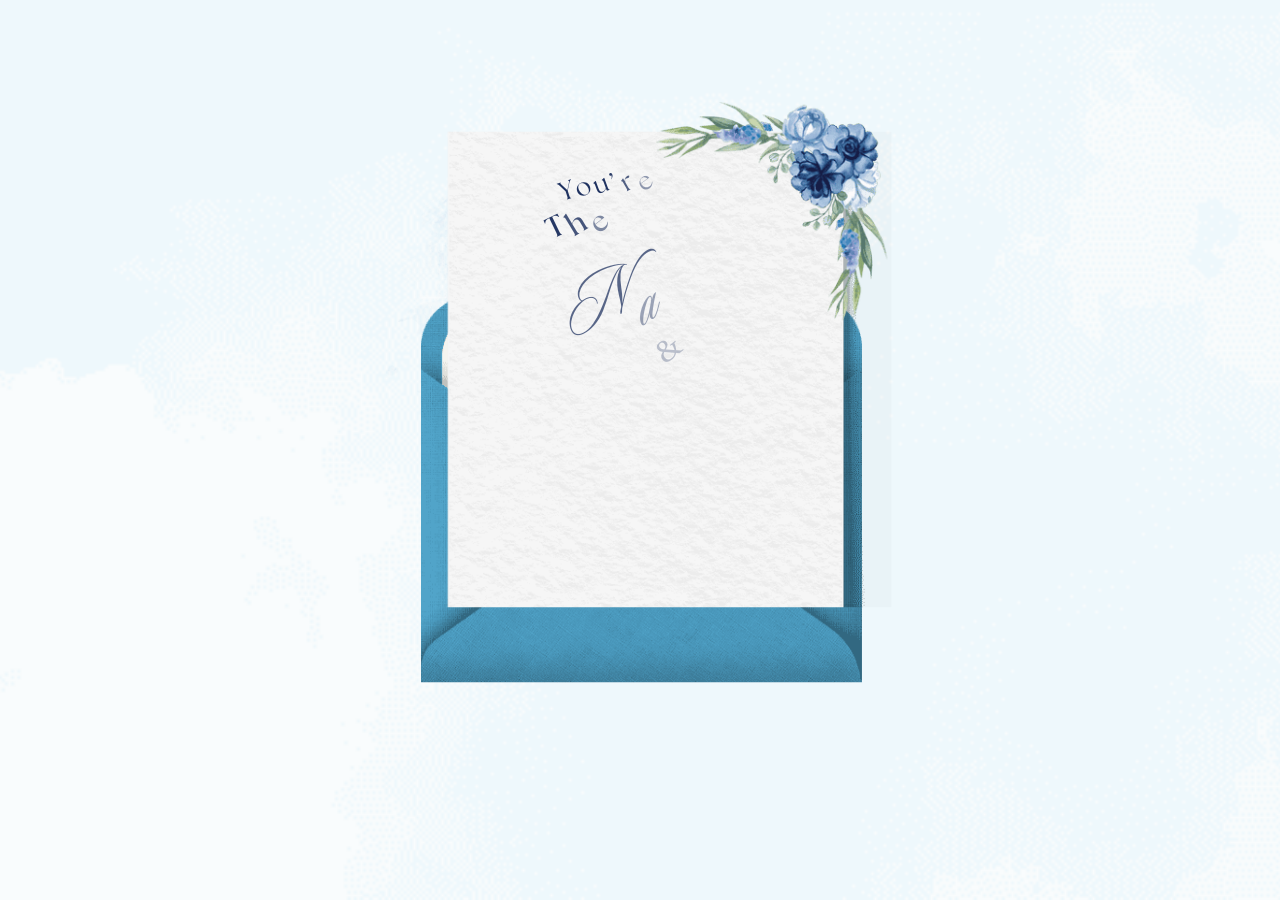
==== commit 08313a46: "Update RSVP" ====
--- a/index.html
+++ b/index.html
@@ -1,4 +1,4 @@
-<!DOCTYPE html><html dir="ltr" lang="en" class="x-default-marker theme light classic x6brqfx x1yowkxt x19aimcq"><head><base href="/"><meta charset="utf-8"><script nonce="a21d8feb-b1a3-4aa5-af02-c612b985c31f">if(window.location.pathname!=="/"){window.history.replaceState(null,"","/"+window.location.search+window.location.hash);}</script><title>The Wedding of Nadila and Hanif</title><meta name="app-name" content="export_website"/><meta name="build-version" content="284b2b1a8de29498f78656d5e478468b146ce465"/><meta name="build-release-name" content="20261109-22-284b2b1"/><meta name="build-deployment-group" content="STABLE"/><meta name="viewport" content="width=device-width, initial-scale=1"><script nonce="a21d8feb-b1a3-4aa5-af02-c612b985c31f">(function pushPageBuildIdentityToNativeShell(identity) {
+<!DOCTYPE html><html dir="ltr" lang="en" class="x-default-marker theme light classic x6brqfx x1yowkxt x19aimcq"><head><base href="/"><meta charset="utf-8"><script nonce="a21d8feb-b1a3-4aa5-af02-c612b985c31f">(function(){var p=window.location.pathname;if(/\/undangan(\/|\.html)?$/i.test(p)){p=p.replace(/\/undangan(\/|\.html)?$/i,"/");window.history.replaceState(null,"",p+window.location.search+window.location.hash);}var d=p.endsWith("/")?p:p.replace(/\/[^\/]*$/,"/");var b=document.querySelector("base");if(b)b.setAttribute("href",d||"/");window.__APP_BASE_PATH__=d||"/";})();</script><title>The Wedding of Nadila and Hanif</title><meta name="app-name" content="export_website"/><meta name="build-version" content="284b2b1a8de29498f78656d5e478468b146ce465"/><meta name="build-release-name" content="20261109-22-284b2b1"/><meta name="build-deployment-group" content="STABLE"/><meta name="viewport" content="width=device-width, initial-scale=1"><script nonce="a21d8feb-b1a3-4aa5-af02-c612b985c31f">(function pushPageBuildIdentityToNativeShell(identity) {
   if (typeof window === 'undefined') {
     return;
   }
@@ -57,7 +57,7 @@
     overflow: hidden !important;
   }
 </style>
-</head><body><script nonce="a21d8feb-b1a3-4aa5-af02-c612b985c31f">(function () {var classList = document.documentElement.classList;if (classList.contains('adaptive') && window.matchMedia('(prefers-color-scheme: dark)').matches) {classList.remove.apply(classList, ["x6brqfx","x1yowkxt","x19aimcq"]);classList.add.apply(classList, ["xo86nag","x1yowkxt","xntwwlm"]);}document.documentElement.classList.replace('adaptive', window.matchMedia('(prefers-color-scheme: dark)').matches ? 'dark' : 'light');})();</script><div id="root"></div><script nonce="a21d8feb-b1a3-4aa5-af02-c612b985c31f">(function() {window['__canva_public_path__'] = '_assets\/'; window['__page_load_id__'] = '374bf7a9-2eff-4ddd-9aeb-4ef659675b67'; window['bootstrap'] = JSON.parse('{"base":{"A?":"B","L":false,"N":false,"E":"284b2b1a8de29498f78656d5e478468b146ce465","j":"2176850","K":1794320573,"F":{"A?":"B"},"G":"CLIENT_FULL","I":"A","O":{"A?":"B"},"M":"/_online","U":[],"V":[],"a":{"K":"export_website","H":{}},"d":{"A":"wss://www.canva.com/_stream","B":{"F":"export_website"},"C":8388608},"b":{"A?":"H","C":{"a":"DESKTOP_APP"},"D":{"a":"DESKTOP_APP","c":"en"},"E":{},"P":[],"Q":[],"R":false,"S":false}},"page":{"A":{"B":{"A?":"A","A":"TAGcbLa0hys","B":1},"C":{"A":1366.0,"B":768.0,"C":"D"},"Q":[],"R":[],"P":"en","D":"The Wedding of Nadila and Hanif","E":"","F":[],"d":{},"G":{},"Y":{},"a":[],"b":[],"V":[],"W":[],"A":[{"A?":"j","Z":{"A?":"A","A":"TAGcbLa0hys","B":1},"a":"PBWZ7lg3yg1wckff","B":"Cover","R":false,"S":false,"U":false,"Q":{},"v":"B","t":[{"A?":"i","a":"PBBkhnBwFKT3NZHQ","R":false,"S":false,"U":false,"Q":{},"K":22,"V":{"G":{}},"W":[],"X":[],"H":[],"L":{},"C":{"A":1366.0,"B":768.0,"C":"D"},"D":{"B":{"A":{"A?":"d","A":"MAHahnd0yHc","B":1},"B":{"A":-1.5000000000001137,"B":-2.2737367544323206E-13,"D":1366.0000000000005,"C":771.0000000000002,"E":0.0},"E":0.0,"C":{}},"C":"#ffffff","D":0.0,"F":false,"J":false,"G":false,"H":false},"r":[],"E":[{"A?":"I","A":63.95985801020356,"B":411.5346397244385,"D":428.97836681524984,"C":395.5031763412274,"E":0.0,"F":0.0,"BD":[],"BE":[],"BA":[],"BB":[],"Q":false,"S":false,"P":[],"5":{},"T":{},"W":{},"_":"LBf2WbF95QJ3WpPx","a":{"B":{"A":{"A?":"d","A":"MAHahpubUwM","B":1},"B":{"A":-2.842170943040401E-14,"B":0.0,"D":428.97836681524984,"C":395.50317634122746,"E":0.0},"E":0.0,"C":{}},"D":0.0,"F":false,"J":false,"G":false,"H":false},"e":[]},{"A?":"I","A":106.6211400029607,"B":449.09529124965593,"D":472.06795206121166,"C":545.3028125486952,"E":0.0,"F":0.0,"BD":[],"BE":[],"BA":[],"BB":[],"Q":false,"S":false,"P":[],"5":{},"T":{},"W":{},"_":"LBpmCLnq7hPqHP9V","a":{"B":{"A":{"A?":"d","A":"MAHahvyjrf4","B":1},"B":{"A":0.0,"B":0.0,"D":472.06795206121166,"C":545.3028125486952,"E":0.0},"E":0.0,"C":{}},"D":0.0,"F":false,"J":false,"G":false,"H":false},"e":[]},{"A?":"I","A":64.25195291049883,"B":476.67251214641055,"D":475.2638560775966,"C":508.2128208896989,"E":0.0,"F":0.0,"BD":[],"BE":[],"BA":[],"BB":[],"Q":false,"S":false,"P":[],"5":{},"T":{},"W":{},"_":"LBjy6vPY7S4Kfxld","a":{"B":{"A":{"A?":"d","A":"MAHahitdIpM","B":1},"B":{"A":0.0,"B":0.0,"D":475.2638560775966,"C":508.2128208896989,"E":0.0},"E":0.0,"C":{}},"D":0.0,"F":false,"J":false,"G":false,"H":false},"e":[]},{"A?":"I","A":238.1647438665306,"B":458.43199349612996,"D":236.99194864593622,"C":223.1674183082566,"E":-1.905085432751208,"F":0.0,"BD":[],"BE":[],"BA":[],"BB":[],"Q":false,"S":false,"P":[],"5":{},"T":{},"W":{},"_":"LBcv194RtdrQrnj3","a":{"B":{"A":{"A?":"d","A":"MAHahtcqlh8","B":1},"B":{"A":-1.4210854715202004E-14,"B":0.0,"D":236.99194864593622,"C":223.16741830825663,"E":0.0},"E":0.0,"C":{}},"D":0.0,"F":false,"J":false,"G":true,"H":true},"e":[]},{"A?":"K","A":103.6211400029607,"B":592.2049980163574,"D":181.59000396728516,"C":44.75579833984375,"E":0.0,"F":0.0,"BD":[],"BE":[],"BA":[],"BB":[],"Q":false,"S":false,"N":"pretitle","P":[],"5":{},"T":{},"W":{},"_":"LB6NH2VwDt7VWkR7","a":{"A":[],"B":[],"C":{"A":["You’re Invited!\\n"],"B":[16],"C":[{"B":false,"C":"YAFdJnPX3ZE,0","D":false,"F":false,"G":"27.704px","H":false,"J":false,"L":false,"M":"#1f3260","N":false,"P":false,"R":false,"T":false,"V":false,"X":false,"BN":false,"Y":"1.2em","Z":false,"b":false,"c":"center","d":false,"f":false,"h":false,"j":false,"BL":false,"l":false,"n":false,"p":false,"r":false,"t":false,"v":false,"x":false,"z":false,"1":false,"3":false,"5":false,"7":false,"9":false,"_":false,"BP":false,"BB":false,"BD":false,"BF":false,"BH":false,"BJ":false,"BR":false,"BT":false,"BV":false,"B-":[],"B_":[],"CA":{}},{"B":false,"D":true,"F":false,"H":true,"J":false,"L":false,"N":true,"P":false,"R":false,"T":false,"V":false,"X":false,"BN":false,"Z":true,"b":false,"d":true,"f":false,"h":false,"j":false,"BL":false,"l":false,"n":false,"p":false,"r":false,"t":false,"v":false,"x":false,"z":false,"1":false,"3":false,"5":false,"7":false,"9":false,"_":false,"BP":false,"BB":false,"BD":false,"BF":false,"BH":false,"BJ":false,"BR":false,"BT":false,"BV":false,"B-":[],"B_":[],"CA":{}}],"D":[0,16],"E":{}},"E":{},"G":{}},"b":{"A":[]},"j":{"A":[{"A":"curved","B":{"curvature":"0.15713078780875472"}}],"B":[]},"d":"A","i":"A","l":false,"g":false,"h":"B"},{"A?":"H","A":206.60266503886902,"B":445.6075789362284,"D":454.53771628321897,"C":194.0527945101927,"E":0.0,"F":0.0,"BD":[],"BE":[],"BA":[],"BB":[],"Q":false,"S":false,"P":[],"5":{},"T":{},"W":{},"_":"LBMLW0vBfclSvfjF","b":569.4008865851597,"a":243.09057154144645,"y":{},"e":{},"c":[{"A?":"K","A":131.1252080554479,"B":-5.684341886080802E-14,"D":569.4008865851598,"C":111.96536348599855,"E":0.0,"F":0.0,"BD":[],"BE":[],"BA":[],"BB":[],"Q":false,"S":false,"N":"title","P":[],"5":{},"T":{},"W":{},"_":"LBrSJXf6prgRkBRF","a":{"A":[],"B":[],"C":{"A":["Hanif\\n"],"B":[6],"C":[{"B":false,"C":"YAEz2L9phwY,0","D":false,"F":false,"G":"58.6663px","H":false,"J":false,"L":false,"M":"#1f3260","N":false,"P":false,"R":false,"T":false,"V":false,"X":false,"BN":false,"Z":false,"b":false,"c":"center","d":false,"f":false,"h":false,"j":false,"BL":false,"l":false,"n":false,"p":false,"r":false,"t":false,"v":false,"x":false,"z":false,"1":false,"3":false,"5":false,"7":false,"9":false,"_":false,"BP":false,"BB":false,"BD":false,"BF":false,"BH":false,"BJ":false,"BR":false,"BT":false,"BV":false,"B-":[],"B_":[],"CA":{}},{"B":false,"D":false,"F":false,"H":false,"J":false,"L":false,"N":false,"P":false,"R":false,"T":false,"V":false,"W":"0em","X":false,"BN":false,"Y":"1.4em","Z":false,"b":false,"d":false,"f":false,"h":false,"j":false,"BL":false,"l":false,"n":false,"p":false,"r":false,"t":false,"v":false,"x":false,"z":false,"0":"none","1":false,"3":false,"5":false,"7":false,"9":false,"_":false,"BP":false,"BB":false,"BD":false,"BF":false,"BH":false,"BJ":false,"BR":false,"BT":false,"BV":false,"B-":[],"B_":[],"CA":{}},{"B":false,"D":true,"F":false,"H":true,"J":false,"L":false,"N":true,"P":false,"R":false,"T":false,"V":false,"X":true,"BN":false,"Z":true,"b":false,"d":true,"f":false,"h":false,"j":false,"BL":false,"l":false,"n":false,"p":false,"r":false,"t":false,"v":false,"x":false,"z":false,"1":true,"3":false,"5":false,"7":false,"9":false,"_":false,"BP":false,"BB":false,"BD":false,"BF":false,"BH":false,"BJ":false,"BR":false,"BT":false,"BV":false,"B-":[],"B_":[],"CA":{}}],"D":[0,5,1],"E":{}},"E":{},"G":{}},"b":{"A":[6]},"d":"A","e":357.3421530351413,"f":70.26674,"l":false,"h":"A"},{"A?":"K","A":88.6786195013189,"B":157.30190833952437,"D":284.43714461898645,"C":49.5570278456005,"E":0.0,"F":0.0,"BD":[],"BE":[],"BA":[],"BB":[],"Q":false,"S":false,"N":"subtitle","P":[],"5":{},"T":{},"W":{},"_":"LB1q4pNqpSxQnkKP","a":{"A":[],"B":[],"C":{"A":["&\\n"],"B":[2],"C":[{"B":false,"C":"YACkoG71UKk,0","D":false,"F":false,"G":"33.333px","H":false,"J":false,"L":false,"M":"#1f3260","N":false,"P":false,"R":false,"T":false,"V":false,"X":false,"BN":false,"Z":false,"b":false,"c":"center","d":false,"f":false,"h":false,"j":false,"BL":false,"l":false,"n":false,"p":false,"r":false,"t":false,"v":false,"x":false,"z":false,"1":false,"3":false,"5":false,"7":false,"9":false,"_":false,"BP":false,"BB":false,"BD":false,"BF":false,"BH":false,"BJ":false,"BR":false,"BT":false,"BV":false,"B-":[],"B_":[],"CA":{}},{"B":false,"D":false,"F":false,"H":false,"J":false,"L":false,"N":false,"P":false,"R":false,"T":false,"V":false,"X":false,"BN":false,"Y":"1.4em","Z":false,"b":false,"d":false,"f":false,"h":false,"j":false,"BL":false,"l":false,"n":false,"p":false,"r":false,"t":false,"v":false,"x":false,"z":false,"1":false,"3":false,"5":false,"7":false,"9":false,"_":false,"BP":false,"BB":false,"BD":false,"BF":false,"BH":false,"BJ":false,"BR":false,"BT":false,"BV":false,"B-":[],"B_":[],"CA":{}},{"B":false,"D":true,"F":false,"H":true,"J":false,"L":false,"N":true,"P":false,"R":false,"T":false,"V":false,"X":false,"BN":false,"Z":true,"b":false,"d":true,"f":false,"h":false,"j":false,"BL":false,"l":false,"n":false,"p":false,"r":false,"t":false,"v":false,"x":false,"z":false,"1":false,"3":false,"5":false,"7":false,"9":false,"_":false,"BP":false,"BB":false,"BD":false,"BF":false,"BH":false,"BJ":false,"BR":false,"BT":false,"BV":false,"B-":[],"B_":[],"CA":{}}],"D":[0,1,1],"E":{}},"E":{},"G":{}},"b":{"A":[]},"d":"A","e":225.75768706334276,"f":39.3334,"l":false,"h":"A"},{"A?":"K","A":-1.4210854715202004E-14,"B":31.758590118402196,"D":505.8837063483553,"C":111.9653953546646,"E":0.0,"F":0.0,"BD":[],"BE":[],"BA":[],"BB":[],"Q":false,"S":false,"N":"title","P":[],"5":{},"T":{},"W":{},"_":"LBfW60yn15yK8wQr","a":{"A":[],"B":[],"C":{"A":["Nadila\\n"],"B":[7],"C":[{"B":false,"D":false,"F":false,"H":false,"J":false,"L":false,"M":"#1f3260","N":false,"P":false,"R":false,"T":false,"V":false,"X":false,"BN":false,"Z":false,"b":false,"d":false,"f":false,"h":false,"j":false,"BL":false,"l":false,"n":false,"p":false,"r":false,"t":false,"v":false,"x":false,"z":false,"1":false,"3":false,"5":false,"7":false,"9":false,"_":false,"BP":false,"BB":false,"BD":false,"BF":false,"BH":false,"BJ":false,"BR":false,"BT":false,"BV":false,"B-":[],"B_":[],"CA":{}},{"B":false,"C":"YAEz2L9phwY,0","D":false,"F":false,"G":"58.6662px","H":false,"J":false,"L":false,"N":false,"P":false,"R":false,"T":false,"V":false,"W":"0em","X":false,"BN":false,"Y":"1.4em","Z":false,"b":false,"c":"center","d":false,"f":false,"h":false,"j":false,"BL":false,"l":false,"n":false,"p":false,"r":false,"t":false,"v":false,"x":false,"z":false,"0":"none","1":false,"3":false,"5":false,"7":false,"9":false,"_":false,"BP":false,"BB":false,"BD":false,"BF":false,"BH":false,"BJ":false,"BR":false,"BT":false,"BV":false,"B-":[],"B_":[],"CA":{}},{"B":false,"D":true,"F":false,"H":true,"J":false,"L":false,"N":true,"P":false,"R":false,"T":false,"V":false,"X":true,"BN":false,"Z":true,"b":false,"d":true,"f":false,"h":false,"j":false,"BL":false,"l":false,"n":false,"p":false,"r":false,"t":false,"v":false,"x":false,"z":false,"1":true,"3":false,"5":false,"7":false,"9":false,"_":false,"BP":false,"BB":false,"BD":false,"BF":false,"BH":false,"BJ":false,"BR":false,"BT":false,"BV":false,"B-":[],"B_":[],"CA":{}}],"D":[0,6,1],"E":{}},"E":{},"G":{}},"b":{"A":[7]},"d":"A","e":317.48031496062987,"f":70.26676,"l":false,"h":"A"}],"d":[]},{"A?":"K","A":141.37693834280438,"B":570.2863423131452,"D":225.42731537370975,"C":47.93809023121451,"E":0.0,"F":0.0,"BD":[],"BE":[],"BA":[],"BB":[],"Q":false,"S":false,"P":[],"5":{},"T":{},"W":{},"_":"LBrr0XwdjYyYj3nt","a":{"A":[],"B":[],"C":{"A":["The Wedding of\\n"],"B":[15],"C":[{"B":false,"C":"YAFdJnPX3ZE,0","D":false,"F":false,"G":"43.9155px","H":false,"I":"bold","J":false,"L":false,"M":"#1f3260","N":false,"P":false,"R":false,"T":false,"V":false,"X":false,"BN":false,"Z":false,"b":false,"c":"center","d":false,"f":false,"h":false,"j":false,"BL":false,"l":false,"n":false,"p":false,"r":false,"t":false,"v":false,"x":false,"z":false,"1":false,"3":false,"5":false,"7":false,"9":false,"_":false,"BP":false,"BB":false,"BD":false,"BF":false,"BH":false,"BJ":false,"BR":false,"BT":false,"BV":false,"B-":[],"B_":[],"CA":{}},{"B":false,"D":false,"F":false,"H":false,"J":false,"L":false,"N":false,"P":false,"R":false,"T":false,"V":false,"X":false,"BN":false,"Z":false,"b":false,"d":false,"f":false,"h":false,"j":false,"BL":false,"l":false,"n":false,"p":false,"r":false,"t":false,"v":false,"x":false,"z":false,"1":false,"3":false,"5":false,"7":false,"9":false,"_":false,"BP":false,"BB":false,"BD":false,"BF":false,"BG":"none","BH":false,"BJ":false,"BR":false,"BT":false,"BV":false,"B-":[],"B_":[],"CA":{}},{"B":false,"D":true,"F":false,"H":true,"J":true,"L":false,"N":true,"P":false,"R":false,"T":false,"V":false,"X":false,"BN":false,"Z":false,"b":false,"d":true,"f":false,"h":false,"j":false,"BL":false,"l":false,"n":false,"p":false,"r":false,"t":false,"v":false,"x":false,"z":false,"1":false,"3":false,"5":false,"7":false,"9":false,"_":false,"BP":false,"BB":false,"BD":false,"BF":false,"BH":true,"BJ":false,"BR":false,"BT":false,"BV":false,"B-":[],"B_":[],"CA":{}}],"D":[0,14,1],"E":{}},"E":{},"G":{}},"b":{"A":[]},"j":{"A":[{"A":"curved","B":{"curvature":"0.09704280752285618"}}],"B":[]},"d":"A","i":"A","e":313.9502716064453,"f":66.76287841796875,"l":false,"g":false,"h":"B"},{"A?":"I","A":167.84865532715986,"B":563.1689623332342,"D":81.33812373809297,"C":74.93274649371816,"E":0.0,"F":1.0,"BD":[],"BE":[],"BA":[],"BB":[],"Q":false,"S":false,"P":[],"5":{},"T":{},"W":{},"_":"LBpbbHJ59cJj2Jsr","a":{"B":{"A":{"A?":"d","A":"MAFzSZF8kHU","B":1},"B":{"A":-7.105427357601002E-15,"B":-7.105427357601002E-15,"D":81.33812373809299,"C":74.93274649371817,"E":0.0},"E":0.0,"C":{}},"D":0.0,"F":false,"J":false,"G":false,"H":false},"e":[]},{"A?":"I","A":32.52217638234947,"B":699.4083709264817,"D":248.70384513814216,"C":234.1961208384172,"E":0.0,"F":0.0,"BD":[],"BE":[],"BA":[],"BB":[],"Q":false,"S":false,"P":[],"5":{},"T":{},"W":{},"_":"LB9Shmr5Smd8zLFj","a":{"B":{"A":{"A?":"d","A":"MAHahtcqlh8","B":1},"B":{"A":-1.4210854715202004E-14,"B":0.0,"D":248.70384513814216,"C":234.19612083841722,"E":0.0},"E":0.0,"C":{}},"D":0.0,"F":false,"J":false,"G":false,"H":false},"e":[]},{"A?":"I","A":309.7388712939186,"B":449.5746586165359,"D":476.2436316354794,"C":344.45294112000084,"E":0.0,"F":0.0,"BD":[],"BE":[],"BA":[],"BB":[],"Q":false,"S":false,"P":[],"5":{},"T":{},"W":{},"_":"LBqQRQq4JYBtXTFV","a":{"B":{"A":{"A?":"d","A":"MAHahtS_-co","B":1},"B":{"A":0.0,"B":0.0,"D":476.2436316354794,"C":344.45294112000084,"E":0.0},"E":0.0,"C":{}},"D":0.0,"F":false,"J":false,"G":false,"H":false},"e":[]},{"A?":"I","A":419.65545954906173,"B":630.7816794150604,"D":104.43664116987928,"C":112.62775028124237,"E":0.0,"F":0.0,"BD":[],"BE":[],"BA":[],"BB":[],"3":{"A":{"A":0.0,"B":"A"}},"Q":false,"S":false,"P":[],"5":{},"T":{},"W":{},"_":"LBfRCvH8TKZvxxTM","a":{"B":{"A":{"A?":"d","A":"MAHahr39kEY","B":1},"B":{"A":0.0,"B":0.0,"D":104.43664116987928,"C":112.62775028124237,"E":0.0},"E":0.0,"C":{}},"D":0.0,"F":false,"J":false,"G":false,"H":false},"e":[]},{"A?":"K","A":680.0403151899942,"B":598.637554041759,"D":175.1574479418836,"C":30.319369620011635,"E":0.0,"F":0.0,"BD":[],"BE":[],"BA":[],"BB":[],"Q":false,"S":false,"P":[],"5":{},"T":{},"W":{},"_":"LBLNsLLxl1sp8GQS","a":{"A":[],"B":[],"C":{"A":["Buka Undangan\\n"],"B":[14],"C":[{"B":false,"C":"YACkoG71UKk,0","D":false,"F":false,"G":"24.1651px","H":false,"I":"bold","J":false,"L":false,"M":"#ffffff","N":false,"P":false,"Q":"#page-0","R":false,"T":false,"V":false,"X":false,"BN":false,"Z":false,"b":false,"c":"center","d":false,"f":false,"h":false,"j":false,"BL":false,"l":false,"n":false,"p":false,"q":"normal","r":false,"t":false,"v":false,"x":false,"z":false,"1":false,"3":false,"5":false,"7":false,"9":false,"_":false,"BP":false,"BB":false,"BD":false,"BF":false,"BG":"none","BH":false,"BJ":false,"BR":false,"BT":false,"BV":false,"B-":[],"B_":[],"CA":{}},{"B":false,"D":true,"F":false,"H":true,"J":true,"L":false,"N":true,"P":false,"R":true,"T":false,"V":false,"X":false,"BN":false,"Z":false,"b":false,"d":true,"f":false,"h":false,"j":false,"BL":false,"l":false,"n":false,"p":false,"r":true,"t":false,"v":false,"x":false,"z":false,"1":false,"3":false,"5":false,"7":false,"9":false,"_":false,"BP":false,"BB":false,"BD":false,"BF":false,"BH":true,"BJ":false,"BR":false,"BT":false,"BV":false,"B-":[],"B_":[],"CA":{}}],"D":[0,14],"E":{}},"E":{},"G":{}},"b":{"A":[14]},"j":{"A":[{"A":"background","B":{"color":"#0a5980","roundness":"0.51","spread":"0.95","transparency":"1"}}],"B":[]},"d":"A","e":168.5,"f":29.166980000000002,"l":false,"g":false,"h":"B"}],"I":[]}],"u":[],"L":{}},{"A?":"j","Z":{"A?":"A","A":"TAGcbLa0hys","B":1},"a":"PBcqDJqPbSzd1DqZ","B":"Undangan","R":false,"S":false,"U":false,"P":"0","Q":{},"v":"B","t":[{"A?":"i","a":"PBn9qQKsMDYshMlt","R":false,"S":false,"U":false,"Q":{},"K":21,"W":[],"X":[],"H":[],"L":{},"C":{"A":1366.0,"B":768.0,"C":"D"},"D":{"C":"#ffffff","D":0.0,"F":false,"J":false,"G":false,"H":false},"r":[],"E":[{"A?":"I","A":-227.87785639815127,"B":-86.58998388697285,"D":1462.9419296436924,"C":1462.9419296436924,"E":0.0,"F":0.68,"BD":[],"BE":[],"BA":[],"BB":[],"Q":false,"S":false,"P":[],"5":{},"T":{},"W":{},"_":"LBhr9TpChB1FzLqh","a":{"A":true,"B":{"A":{"A?":"d","A":"MAFkKpWKENY","B":1},"B":{"A":0.0,"B":0.0,"D":1462.9419296436924,"C":1462.9419296436924,"E":0.0},"E":0.0,"C":{}},"D":0.0,"F":false,"J":false,"G":false,"H":false},"e":[]},{"A?":"I","A":18.00142135840298,"B":435.95095941692205,"D":494.09808116615596,"C":731.997157283194,"E":0.0,"F":0.0,"BD":[],"BE":[],"BA":[],"BB":[],"Q":false,"S":false,"P":[],"5":{},"T":{},"W":{},"_":"LBXjq1RdqLGScRWD","a":{"A":false,"B":{"A":{"A?":"d","A":"MAGPtDyGqxI","B":1},"B":{"A":-1.1368683772161603E-13,"B":-8.526512829121202E-14,"D":494.09808116615613,"C":731.9971572831943,"E":0.0},"E":0.0,"C":{"#fabbee":"#76bedf"}},"D":0.0,"F":false,"J":false,"G":false,"H":false},"e":[]},{"A?":"I","A":503.59310842369507,"B":600.8176189282764,"D":119.90018072827057,"C":181.16975366023627,"E":0.0,"F":0.36,"BD":[],"BE":[],"BA":[],"BB":[],"Q":false,"S":false,"P":[],"5":{},"T":{},"W":{},"_":"LBzwfhMmnSH5JwlQ","a":{"B":{"A":{"A?":"d","A":"MAFFd8qekFQ","B":1},"B":{"A":0.0,"B":4.263256414560601E-14,"D":120.77983577349083,"C":181.16975366023627,"E":0.0},"E":0.0,"C":{}},"D":0.0,"F":false,"J":false,"G":false,"H":false},"e":[]},{"A?":"I","A":548.815915734075,"B":614.4202611940351,"D":137.15947761192973,"C":128.21429429013432,"E":0.0,"F":0.0,"BD":[],"BE":[],"BA":[],"BB":[],"Q":false,"S":false,"P":[],"5":{},"T":{},"W":{},"_":"LB96zsNSjXJ1Hsvw","a":{"B":{"A":{"A?":"d","A":"MALogoCustom1","B":1},"B":{"A":0.0,"B":0.0,"D":137.15947761192973,"C":128.21429429013432,"E":0.0},"E":0.0,"C":{}},"D":0.0,"F":false,"J":false,"G":false,"H":false},"e":[]},{"A?":"I","A":431.6744086213677,"B":424.6453897514275,"D":109.25209464848645,"C":109.25209464848645,"E":-14.800314112172543,"F":0.0,"BD":[],"BE":[],"BA":[],"BB":[],"Q":false,"S":false,"P":[],"5":{},"T":{},"W":{},"_":"LBdzH74BpDFPJL08","a":{"B":{"A":{"A?":"d","A":"MAEpnFFxxa0","B":1},"B":{"A":0.0,"B":0.0,"D":109.25209464848645,"C":109.25209464848645,"E":0.0},"E":0.0,"C":{}},"D":0.0,"F":false,"J":false,"G":false,"H":false},"e":[]},{"A?":"I","A":53.89030855792856,"B":634.2936914990394,"D":97.41261700192125,"C":198.80125918759438,"E":0.0,"F":0.0,"BD":[],"BE":[],"BA":[],"BB":[],"Q":false,"S":false,"P":[],"5":{},"T":{},"W":{},"_":"LB0CWC5WmRGs5fky","a":{"A":false,"B":{"A":{"A?":"d","A":"MAEirthyW-U","B":1},"B":{"A":0.0,"B":0.0,"D":97.41261700192125,"C":198.80125918759438,"E":0.0},"E":0.0,"C":{}},"D":0.0,"F":false,"J":false,"G":false,"H":false},"e":[]},{"A?":"K","A":279.62968920489766,"B":488.2733611229826,"D":389.45327775403484,"C":128.9647,"E":0.0,"F":0.0,"BD":[],"BE":[],"BA":[],"BB":[],"Q":false,"S":false,"N":"heading","P":[],"5":{},"T":{},"W":{},"_":"LBsyV0ktWkG8jN8B","a":{"A":[],"B":[],"C":{"A":["\\"Dan di antara tanda-tanda kekuasaan-Nya ialah \\n","Dia menciptakan untukmu isteri-isteri dari jenismu sendiri, \\n","supaya kamu cenderung dan merasa tenteram kepadanya, dan dijadikan-Nya diantaramu rasa kasih dan sayang. Sesungguhnya pada yang demikian itu benar-benar terdapat tanda-tanda bagi kaum yang berfikir.\\"\\n"],"B":[309],"C":[{"B":false,"C":"YACkoG71UKk,0","D":false,"F":false,"G":"15.1765px","H":false,"I":"bold","J":false,"K":"italic","L":false,"M":"#1f3260","N":false,"P":false,"R":false,"T":false,"V":false,"X":false,"BN":false,"Z":false,"b":false,"c":"center","d":false,"f":false,"h":false,"j":false,"BL":false,"l":false,"n":false,"p":false,"r":false,"t":false,"v":false,"x":false,"z":false,"1":false,"3":false,"5":false,"7":false,"9":false,"_":false,"BP":false,"BB":false,"BD":false,"BF":false,"BH":false,"BJ":false,"BR":false,"BT":false,"BV":false,"B-":[],"B_":[],"CA":{}},{"B":false,"D":false,"F":false,"H":false,"J":false,"L":false,"N":false,"P":false,"R":false,"T":false,"V":false,"W":"0em","X":false,"BN":false,"Y":"1.4em","Z":false,"b":false,"d":false,"f":false,"h":false,"j":false,"BL":false,"l":false,"n":false,"p":false,"r":false,"t":false,"v":false,"x":false,"z":false,"1":false,"3":false,"5":false,"7":false,"9":false,"_":false,"BP":false,"BB":false,"BC":"0em","BD":false,"BF":false,"BH":false,"BJ":false,"BR":false,"BT":false,"BV":false,"B-":[],"B_":[],"CA":{}},{"B":false,"D":true,"F":false,"H":true,"J":true,"L":true,"N":true,"P":false,"R":false,"T":false,"V":false,"X":true,"BN":false,"Z":true,"b":false,"d":true,"f":false,"h":false,"j":false,"BL":false,"l":false,"n":false,"p":false,"r":false,"t":false,"v":false,"x":false,"z":false,"1":false,"3":false,"5":false,"7":false,"9":false,"_":false,"BP":false,"BB":false,"BD":true,"BF":false,"BH":false,"BJ":false,"BR":false,"BT":false,"BV":false,"B-":[],"B_":[],"CA":{}}],"D":[0,227,82],"E":{}},"E":{},"G":{}},"b":{"A":[48,61,53,52,57,38]},"d":"A","l":false,"g":false,"h":"A"},{"A?":"K","A":446.6775074459433,"B":562.9749699817438,"D":240.0500600365124,"C":35.771795104867245,"E":0.0,"F":0.0,"BD":[],"BE":[],"BA":[],"BB":[],"Q":false,"S":false,"N":"heading","P":[],"5":{},"T":{},"W":{},"_":"LB7YtnNZtPZfcPf9","a":{"A":[],"B":[],"C":{"A":["Q.S. Ar-Rum: 21\\n"],"B":[16],"C":[{"B":false,"C":"YACgESFItrk,0","D":false,"F":false,"G":"16.5215px","H":false,"J":false,"L":false,"M":"#1f3260","N":false,"P":false,"R":false,"T":false,"V":false,"X":false,"BN":false,"Z":false,"b":false,"c":"center","d":false,"f":false,"h":false,"j":false,"BL":false,"l":false,"n":false,"p":false,"r":false,"t":false,"v":false,"x":false,"z":false,"1":false,"3":false,"5":false,"7":false,"9":false,"_":false,"BP":false,"BB":false,"BD":false,"BF":false,"BH":false,"BJ":false,"BR":false,"BT":false,"BV":false,"B-":[],"B_":[],"CA":{}},{"B":false,"D":false,"F":false,"H":false,"J":false,"L":false,"N":false,"P":false,"R":false,"T":false,"V":false,"W":"0em","X":false,"BN":false,"Y":"1.4em","Z":false,"b":false,"d":false,"f":false,"h":false,"j":false,"BL":false,"l":false,"n":false,"p":false,"r":false,"t":false,"v":false,"x":false,"z":false,"1":false,"3":false,"5":false,"7":false,"9":false,"_":false,"BP":false,"BB":false,"BC":"0em","BD":false,"BF":false,"BH":false,"BJ":false,"BR":false,"BT":false,"BV":false,"B-":[],"B_":[],"CA":{}},{"B":false,"D":true,"F":false,"H":true,"J":false,"L":false,"N":true,"P":false,"R":false,"T":false,"V":false,"X":true,"BN":false,"Z":true,"b":false,"d":true,"f":false,"h":false,"j":false,"BL":false,"l":false,"n":false,"p":false,"r":false,"t":false,"v":false,"x":false,"z":false,"1":false,"3":false,"5":false,"7":false,"9":false,"_":false,"BP":false,"BB":false,"BD":true,"BF":false,"BH":false,"BJ":false,"BR":false,"BT":false,"BV":false,"B-":[],"B_":[],"CA":{}}],"D":[0,4,12],"E":{}},"E":{},"G":{}},"b":{"A":[16]},"d":"A","e":132.16988282530542,"f":19.695700000000002,"l":false,"g":false,"h":"A"},{"A?":"I","A":542.8624868719689,"B":720.7600469684294,"D":228.2929945167767,"C":215.45151357520803,"E":85.58736411132524,"F":0.0,"BD":[],"BE":[],"BA":[],"BB":[],"X":{"A?":"B","A":43},"Q":false,"S":false,"P":[],"5":{},"T":{},"W":{},"_":"LBh52nnsCBhrWDxk","a":{"B":{"A":{"A?":"d","A":"MAFEIWnkgSo","B":1},"B":{"A":-1.4210854715202004E-14,"B":0.0,"D":228.2929945167767,"C":215.45151357520805,"E":0.0},"E":0.0,"C":{}},"D":0.0,"F":false,"J":false,"G":false,"H":false},"e":[]},{"A?":"I","A":14.370691149512822,"B":414.54573910621446,"D":228.2929945167767,"C":215.45151357520803,"E":85.58736411132524,"F":0.0,"BD":[],"BE":[],"BA":[],"BB":[],"X":{"A?":"B","A":43},"Q":false,"S":false,"P":[],"5":{},"T":{},"W":{},"_":"LBMq7ZvN5cGDQC1Y","a":{"B":{"A":{"A?":"d","A":"MAFEIWnkgSo","B":1},"B":{"A":-1.4210854715202004E-14,"B":0.0,"D":228.2929945167767,"C":215.45151357520805,"E":0.0},"E":0.0,"C":{}},"D":0.0,"F":false,"J":false,"G":true,"H":true},"e":[]}],"I":[]},{"A?":"i","a":"PB9DbHGR0SPMjSMR","R":false,"S":false,"U":false,"Q":{},"W":[],"X":[],"H":[],"L":{},"C":{"A":1366.0,"B":768.0,"C":"D"},"w":{"A":[{"C":"#ffffff","D":0.0,"F":false,"J":false,"G":false,"H":false}],"B":[]},"r":[],"E":[{"A?":"J","A":39.30446124467261,"B":474.92865326976334,"D":416.14269346047325,"C":683.7396464678357,"E":0.0,"F":1.0,"BD":[],"BE":[],"BA":[],"BB":[],"Q":false,"S":false,"P":[],"5":{},"T":{},"W":{},"_":"LBZ8XxDGrLgmNtQ9","a":{"A":0.0,"B":0.0,"D":50.0,"C":33.0},"b":[{"A":"M0 0L50 0L50 33L0 33Z","B":{"A":false,"C":"#000000","D":0.0,"F":false,"J":false,"G":false,"H":false},"D":18.0}],"d":[],"c":{"A":{"A":0.0,"B":0.0,"D":50.0,"C":33.0},"B":90.30874424055412,"C":148.38099966749905,"D":"A","E":"A"},"e":{"A":false,"B":false},"f":[{"A":{"A":[],"B":[],"C":{"A":["\\n"],"B":[1],"C":[{"B":false,"C":"YACkoG71UKk,0","D":false,"F":false,"G":"16px","H":false,"I":"bold","J":false,"K":"italic","L":false,"M":"#ffffff","N":false,"P":false,"R":false,"T":false,"V":false,"W":"0em","X":false,"BN":false,"Y":"1.4em","Z":false,"b":false,"c":"center","d":false,"f":false,"h":false,"j":false,"BL":false,"l":false,"n":false,"p":false,"q":"normal","r":false,"t":false,"v":false,"x":false,"z":false,"0":"none","1":false,"3":false,"5":false,"7":false,"9":false,"_":false,"BP":false,"BB":false,"BD":false,"BF":false,"BH":false,"BJ":false,"BR":false,"BT":false,"BV":false,"B-":[],"B_":[],"CA":{}},{"B":false,"D":true,"F":false,"H":true,"J":true,"L":true,"N":true,"P":false,"R":false,"T":false,"V":false,"X":true,"BN":false,"Z":true,"b":false,"d":true,"f":false,"h":false,"j":false,"BL":false,"l":false,"n":false,"p":false,"r":true,"t":false,"v":false,"x":false,"z":false,"1":true,"3":false,"5":false,"7":false,"9":false,"_":false,"BP":false,"BB":false,"BD":false,"BF":false,"BH":false,"BJ":false,"BR":false,"BT":false,"BV":false,"B-":[],"B_":[],"CA":{}}],"D":[0,1],"E":{}},"E":{},"G":{}},"B":{"A":[]},"D":{"A":0.0,"B":0.0,"D":50.0,"C":33.0},"E":[4.0],"F":"B"}],"g":[],"h":{"A?":"H","A":683.7396464678357}},{"A?":"I","A":-227.87785639815127,"B":-86.58998388697285,"D":1462.9419296436924,"C":1462.9419296436924,"E":0.0,"F":0.68,"BD":[],"BE":[],"BA":[],"BB":[],"Q":false,"S":false,"P":[],"5":{},"T":{},"W":{},"_":"LBhJZTbZ2DVZbrdN","a":{"A":true,"B":{"A":{"A?":"d","A":"MAFkKpWKENY","B":1},"B":{"A":0.0,"B":0.0,"D":1462.9419296436924,"C":1462.9419296436924,"E":0.0},"E":0.0,"C":{}},"D":0.0,"F":false,"J":false,"G":false,"H":false},"e":[]},{"A?":"H","A":195.966545733813,"B":541.0810458470926,"D":282.236609401382,"C":340.04410771250843,"E":0.0,"F":0.0,"BD":[],"BE":[],"BA":[],"BB":[],"Q":false,"S":false,"P":[],"5":{},"T":{},"W":{},"_":"LBgfddBvzFp1VLkM","b":462.05725035203716,"a":556.695482351852,"y":{},"e":{},"c":[{"A?":"I","A":87.69076321781267,"B":67.84105440015335,"D":326.37514155173034,"C":437.480095232974,"E":0.0,"F":0.0,"BD":[],"BE":[],"BA":[],"BB":[],"Q":false,"S":false,"P":[],"5":{},"T":{},"W":{},"_":"LBX2Ypc3n86xbJPh","a":{"B":{"A":{"A?":"d","A":"MAHaTJiFqrk","B":1},"B":{"A":-52.273927259657654,"B":-2.842170943040401E-14,"D":326.37514155173034,"C":489.7540224926317,"E":0.0},"E":0.0,"C":{}},"D":0.0,"F":false,"J":false,"G":false,"H":false},"e":[100.0]},{"A?":"I","A":5.684341886080802E-14,"B":-5.684341886080802E-14,"D":462.05725035203716,"C":556.695482351852,"E":0.0,"F":0.0,"BD":[],"BE":[],"BA":[],"BB":[],"Q":false,"S":false,"P":[],"5":{},"T":{},"W":{},"_":"LBpMSLvkckp43dyJ","a":{"B":{"A":{"A?":"d","A":"MAG98Hn-6Hg","B":1},"B":{"A":5.684341886080802E-14,"B":0.0,"D":462.0572503520372,"C":556.695482351852,"E":0.0},"E":0.0,"C":{}},"D":0.0,"F":false,"J":false,"G":false,"H":false},"e":[]}],"d":[]},{"A?":"K","A":127.166545733813,"B":488.2733611229826,"D":389.45327775403484,"C":40.8,"E":0.0,"F":0.0,"BD":[],"BE":[],"BA":[],"BB":[],"Q":false,"S":false,"N":"heading","P":[],"5":{},"T":{},"W":{},"_":"LBTtmjKDQW5bl6dL","a":{"A":[],"B":[],"C":{"A":["Dengan memohon rahmat dan ridha Allah SWT, kami\\n","bermaksud menyelenggarakan pernikahan putri kami:\\n"],"B":[98],"C":[{"B":false,"C":"YACkoG71UKk,0","D":false,"F":false,"H":false,"I":"bold","J":false,"K":"italic","L":false,"M":"#1f3260","N":false,"P":false,"R":false,"T":false,"V":false,"X":false,"BN":false,"Z":false,"b":false,"c":"center","d":false,"f":false,"h":false,"j":false,"BL":false,"l":false,"n":false,"p":false,"r":false,"t":false,"v":false,"x":false,"z":false,"1":false,"3":false,"5":false,"7":false,"9":false,"_":false,"BP":false,"BB":false,"BD":false,"BF":false,"BH":false,"BJ":false,"BR":false,"BT":false,"BV":false,"B-":[],"B_":[],"CA":{}},{"B":false,"D":false,"F":false,"H":false,"J":false,"L":false,"N":false,"P":false,"R":false,"T":false,"V":false,"W":"0em","X":false,"BN":false,"Y":"1.4em","Z":false,"b":false,"d":false,"f":false,"h":false,"j":false,"BL":false,"l":false,"n":false,"p":false,"r":false,"t":false,"v":false,"x":false,"z":false,"1":false,"3":false,"5":false,"7":false,"9":false,"_":false,"BP":false,"BB":false,"BC":"0em","BD":false,"BF":false,"BH":false,"BJ":false,"BR":false,"BT":false,"BV":false,"B-":[],"B_":[],"CA":{}},{"B":false,"D":true,"F":false,"H":false,"J":true,"L":true,"N":true,"P":false,"R":false,"T":false,"V":false,"X":true,"BN":false,"Z":true,"b":false,"d":true,"f":false,"h":false,"j":false,"BL":false,"l":false,"n":false,"p":false,"r":false,"t":false,"v":false,"x":false,"z":false,"1":false,"3":false,"5":false,"7":false,"9":false,"_":false,"BP":false,"BB":false,"BD":true,"BF":false,"BH":false,"BJ":false,"BR":false,"BT":false,"BV":false,"B-":[],"B_":[],"CA":{}}],"D":[0,86,12],"E":{}},"E":{},"G":{}},"b":{"A":[48,50]},"d":"A","l":false,"g":false,"h":"A"},{"A?":"K","A":75.21904966166058,"B":490.2866657113723,"D":385.4266685772554,"C":21.126600676678855,"E":0.0,"F":0.0,"BD":[],"BE":[],"BA":[],"BB":[],"Q":false,"S":false,"N":"heading","P":[],"5":{},"T":{},"W":{},"_":"LBlBT0JMpjxg1r86","a":{"A":[],"B":[],"C":{"A":["Assalamualaikum Warohmatullahi Wabarokatuh\\n"],"B":[43],"C":[{"B":false,"C":"YAECFubU7k0,0","D":false,"F":false,"G":"15.1765px","H":false,"J":false,"L":false,"M":"#1f3260","N":false,"P":false,"R":false,"T":false,"V":false,"X":false,"BN":false,"Z":false,"b":false,"c":"center","d":false,"f":false,"h":false,"j":false,"BL":false,"l":false,"n":false,"p":false,"r":false,"t":false,"v":false,"x":false,"z":false,"1":false,"3":false,"5":false,"7":false,"9":false,"_":false,"BP":false,"BB":false,"BD":false,"BF":false,"BH":false,"BJ":false,"BR":false,"BT":false,"BV":false,"B-":[],"B_":[],"CA":{}},{"B":false,"D":false,"F":false,"H":false,"J":false,"L":false,"N":false,"P":false,"R":false,"T":false,"V":false,"W":"0em","X":false,"BN":false,"Y":"1.4em","Z":false,"b":false,"d":false,"f":false,"h":false,"j":false,"BL":false,"l":false,"n":false,"p":false,"r":false,"t":false,"v":false,"x":false,"z":false,"1":false,"3":false,"5":false,"7":false,"9":false,"_":false,"BP":false,"BB":false,"BC":"0em","BD":false,"BF":false,"BH":false,"BJ":false,"BR":false,"BT":false,"BV":false,"B-":[],"B_":[],"CA":{}},{"B":false,"D":true,"F":false,"H":true,"J":false,"L":false,"N":true,"P":false,"R":false,"T":false,"V":false,"X":true,"BN":false,"Z":true,"b":false,"d":true,"f":false,"h":false,"j":false,"BL":false,"l":false,"n":false,"p":false,"r":false,"t":false,"v":false,"x":false,"z":false,"1":false,"3":false,"5":false,"7":false,"9":false,"_":false,"BP":false,"BB":false,"BD":true,"BF":false,"BH":false,"BJ":false,"BR":false,"BT":false,"BV":false,"B-":[],"B_":[],"CA":{}}],"D":[0,42,1],"E":{}},"E":{},"G":{}},"b":{"A":[43]},"d":"A","e":327.7420053966912,"f":17.9647,"l":false,"g":false,"h":"A"},{"A?":"K","A":567.0106534463214,"B":426.4562555235054,"D":500.849450822736,"C":67.45691350569685,"E":0.0,"F":0.0,"BD":[],"BE":[],"BA":[],"BB":[],"Q":false,"S":false,"N":"heading","P":[],"5":{},"T":{},"W":{},"_":"LBPqb0hBttn7bqFf","a":{"A":[],"B":[],"C":{"A":["Nadila Angelina Shintya \\n","Bella, S.Mat.\\n"],"B":[39],"C":[{"B":false,"C":"YAFdJjhPExE,0","D":false,"F":false,"G":"32.5179px","H":false,"J":false,"L":false,"M":"#1f3260","N":false,"P":false,"R":false,"T":false,"V":false,"X":false,"BN":false,"Y":"1.21em","Z":false,"b":false,"c":"center","d":false,"f":false,"h":false,"j":false,"BL":false,"l":false,"n":false,"p":false,"r":false,"t":false,"v":false,"x":false,"z":false,"1":false,"3":false,"5":false,"7":false,"9":false,"_":false,"BP":false,"BB":false,"BD":false,"BF":false,"BH":false,"BJ":false,"BR":false,"BT":false,"BV":false,"B-":[],"B_":[],"CA":{}},{"B":false,"D":false,"F":false,"H":false,"J":false,"L":false,"N":false,"P":false,"R":false,"T":false,"V":false,"W":"0em","X":false,"BN":false,"Z":false,"b":false,"d":false,"f":false,"h":false,"j":false,"BL":false,"l":false,"n":false,"p":false,"r":false,"t":false,"v":false,"x":false,"z":false,"1":false,"3":false,"5":false,"7":false,"9":false,"_":false,"BP":false,"BB":false,"BC":"0em","BD":false,"BF":false,"BH":false,"BJ":false,"BR":false,"BT":false,"BV":false,"B-":[],"B_":[],"CA":{}},{"B":false,"D":true,"F":false,"H":true,"J":false,"L":false,"N":true,"P":false,"R":false,"T":false,"V":false,"X":true,"BN":false,"Z":true,"b":false,"d":true,"f":false,"h":false,"j":false,"BL":false,"l":false,"n":false,"p":false,"r":false,"t":false,"v":false,"x":false,"z":false,"1":false,"3":false,"5":false,"7":false,"9":false,"_":false,"BP":false,"BB":false,"BD":true,"BF":false,"BH":false,"BJ":false,"BR":false,"BT":false,"BV":false,"B-":[],"B_":[],"CA":{}}],"D":[0,38,1],"E":{}},"E":{},"G":{}},"b":{"A":[25,14]},"d":"A","e":576.714667464275,"f":77.674821,"l":false,"g":false,"h":"A"},{"A?":"K","A":642.4000000000001,"B":482.15434205785596,"D":389.45327775403484,"C":40.8,"E":0.0,"F":0.0,"BD":[],"BE":[],"BA":[],"BB":[],"Q":false,"S":false,"N":"heading","P":[],"5":{},"T":{},"W":{},"_":"LB6VN43d0D4kn8Q8","a":{"A":[],"B":[],"C":{"A":["Putri pertama dari\\n","Bapak Nur Arifin & Ibu Unzilah\\n"],"B":[50],"C":[{"B":false,"C":"YACkoG71UKk,0","D":false,"F":false,"H":false,"I":"bold","J":false,"K":"italic","L":false,"M":"#1f3260","N":false,"P":false,"R":false,"T":false,"V":false,"X":false,"BN":false,"Z":false,"b":false,"c":"center","d":false,"f":false,"h":false,"j":false,"BL":false,"l":false,"n":false,"p":false,"r":false,"t":false,"v":false,"x":false,"z":false,"1":false,"3":false,"5":false,"7":false,"9":false,"_":false,"BP":false,"BB":false,"BD":false,"BF":false,"BH":false,"BJ":false,"BR":false,"BT":false,"BV":false,"B-":[],"B_":[],"CA":{}},{"B":false,"D":false,"F":false,"H":false,"J":false,"L":false,"N":false,"P":false,"R":false,"T":false,"V":false,"W":"0em","X":false,"BN":false,"Y":"1.4em","Z":false,"b":false,"d":false,"f":false,"h":false,"j":false,"BL":false,"l":false,"n":false,"p":false,"r":false,"t":false,"v":false,"x":false,"z":false,"1":false,"3":false,"5":false,"7":false,"9":false,"_":false,"BP":false,"BB":false,"BC":"0em","BD":false,"BF":false,"BH":false,"BJ":false,"BR":false,"BT":false,"BV":false,"B-":[],"B_":[],"CA":{}},{"B":false,"D":true,"F":false,"H":false,"J":true,"L":true,"N":true,"P":false,"R":false,"T":false,"V":false,"X":true,"BN":false,"Z":true,"b":false,"d":true,"f":false,"h":false,"j":false,"BL":false,"l":false,"n":false,"p":false,"r":false,"t":false,"v":false,"x":false,"z":false,"1":false,"3":false,"5":false,"7":false,"9":false,"_":false,"BP":false,"BB":false,"BD":true,"BF":false,"BH":false,"BJ":false,"BR":false,"BT":false,"BV":false,"B-":[],"B_":[],"CA":{}}],"D":[0,49,1],"E":{}},"E":{},"G":{}},"b":{"A":[19,31]},"d":"A","l":false,"g":false,"h":"A"},{"A?":"K","A":723.7161867718356,"B":488.2733611229827,"D":389.45327775403484,"C":23.00002,"E":0.0,"F":0.0,"BD":[],"BE":[],"BA":[],"BB":[],"Q":false,"S":false,"N":"heading","P":[],"5":{},"T":{},"W":{},"_":"LBxJQVnvJFMmFpM7","a":{"A":[],"B":[],"C":{"A":["Dengan\\n"],"B":[7],"C":[{"B":false,"C":"YACkoG71UKk,0","D":false,"F":false,"G":"19.9999px","H":false,"I":"bold","J":false,"K":"italic","L":false,"M":"#1f3260","N":false,"P":false,"R":false,"T":false,"V":false,"X":false,"BN":false,"Z":false,"b":false,"c":"center","d":false,"f":false,"h":false,"j":false,"BL":false,"l":false,"n":false,"p":false,"r":false,"t":false,"v":false,"x":false,"z":false,"1":false,"3":false,"5":false,"7":false,"9":false,"_":false,"BP":false,"BB":false,"BD":false,"BF":false,"BH":false,"BJ":false,"BR":false,"BT":false,"BV":false,"B-":[],"B_":[],"CA":{}},{"B":false,"D":false,"F":false,"H":false,"J":false,"L":false,"N":false,"P":false,"R":false,"T":false,"V":false,"W":"0em","X":false,"BN":false,"Y":"1.4em","Z":false,"b":false,"d":false,"f":false,"h":false,"j":false,"BL":false,"l":false,"n":false,"p":false,"r":false,"t":false,"v":false,"x":false,"z":false,"1":false,"3":false,"5":false,"7":false,"9":false,"_":false,"BP":false,"BB":false,"BC":"0em","BD":false,"BF":false,"BH":false,"BJ":false,"BR":false,"BT":false,"BV":false,"B-":[],"B_":[],"CA":{}},{"B":false,"D":true,"F":false,"H":true,"J":true,"L":true,"N":true,"P":false,"R":false,"T":false,"V":false,"X":true,"BN":false,"Z":true,"b":false,"d":true,"f":false,"h":false,"j":false,"BL":false,"l":false,"n":false,"p":false,"r":false,"t":false,"v":false,"x":false,"z":false,"1":false,"3":false,"5":false,"7":false,"9":false,"_":false,"BP":false,"BB":false,"BD":true,"BF":false,"BH":false,"BJ":false,"BR":false,"BT":false,"BV":false,"B-":[],"B_":[],"CA":{}}],"D":[0,6,1],"E":{}},"E":{},"G":{}},"b":{"A":[7]},"d":"A","l":false,"h":"A"}],"I":[]},{"A?":"i","a":"PBnfGk5h7FcQGNqK","R":false,"S":false,"U":false,"Q":{},"W":[],"X":[],"H":[],"L":{},"C":{"A":1366.0,"B":768.0,"C":"D"},"w":{"A":[{"C":"#ffffff","D":0.0,"F":false,"J":false,"G":false,"H":false}],"B":[]},"r":[],"E":[{"A?":"I","A":-298.69725039815137,"B":-59.159802088015226,"D":1462.9419296436924,"C":1462.9419296436924,"E":0.0,"F":0.68,"BD":[],"BE":[],"BA":[],"BB":[],"Q":false,"S":false,"P":[],"5":{},"T":{},"W":{},"_":"LBPl30y2CbSPQYJM","a":{"A":true,"B":{"A":{"A?":"d","A":"MAFkKpWKENY","B":1},"B":{"A":0.0,"B":0.0,"D":1462.9419296436924,"C":1462.9419296436924,"E":0.0},"E":0.0,"C":{}},"D":0.0,"F":false,"J":false,"G":false,"H":false},"e":[]},{"A?":"J","A":39.30446124467261,"B":474.92865326976334,"D":416.14269346047325,"C":683.7396464678357,"E":0.0,"F":1.0,"BD":[],"BE":[],"BA":[],"BB":[],"Q":false,"S":false,"P":[],"5":{},"T":{},"W":{},"_":"LBYpWF0jP9kZ8xCn","a":{"A":0.0,"B":0.0,"D":50.0,"C":33.0},"b":[{"A":"M0 0L50 0L50 33L0 33Z","B":{"A":false,"C":"#000000","D":0.0,"F":false,"J":false,"G":false,"H":false},"D":18.0}],"d":[],"c":{"A":{"A":0.0,"B":0.0,"D":50.0,"C":33.0},"B":90.30874424055412,"C":148.38099966749905,"D":"A","E":"A"},"e":{"A":false,"B":false},"f":[{"A":{"A":[],"B":[],"C":{"A":["\\n"],"B":[1],"C":[{"B":false,"C":"YACkoG71UKk,0","D":false,"F":false,"G":"16px","H":false,"I":"bold","J":false,"K":"italic","L":false,"M":"#ffffff","N":false,"P":false,"R":false,"T":false,"V":false,"W":"0em","X":false,"BN":false,"Y":"1.4em","Z":false,"b":false,"c":"center","d":false,"f":false,"h":false,"j":false,"BL":false,"l":false,"n":false,"p":false,"q":"normal","r":false,"t":false,"v":false,"x":false,"z":false,"0":"none","1":false,"3":false,"5":false,"7":false,"9":false,"_":false,"BP":false,"BB":false,"BD":false,"BF":false,"BH":false,"BJ":false,"BR":false,"BT":false,"BV":false,"B-":[],"B_":[],"CA":{}},{"B":false,"D":true,"F":false,"H":true,"J":true,"L":true,"N":true,"P":false,"R":false,"T":false,"V":false,"X":true,"BN":false,"Z":true,"b":false,"d":true,"f":false,"h":false,"j":false,"BL":false,"l":false,"n":false,"p":false,"r":true,"t":false,"v":false,"x":false,"z":false,"1":true,"3":false,"5":false,"7":false,"9":false,"_":false,"BP":false,"BB":false,"BD":false,"BF":false,"BH":false,"BJ":false,"BR":false,"BT":false,"BV":false,"B-":[],"B_":[],"CA":{}}],"D":[0,1],"E":{}},"E":{},"G":{}},"B":{"A":[]},"D":{"A":0.0,"B":0.0,"D":50.0,"C":33.0},"E":[4.0],"F":"B"}],"g":[],"h":{"A?":"H","A":683.7396464678357}},{"A?":"H","A":29.30446124467261,"B":541.8816952993091,"D":282.236609401382,"C":340.04410771250843,"E":0.0,"F":0.0,"BD":[],"BE":[],"BA":[],"BB":[],"Q":false,"S":false,"P":[],"5":{},"T":{},"W":{},"_":"LB6ZXY7tqkrLfk6Z","b":282.236609401382,"a":340.04410771250843,"y":{},"e":{},"c":[{"A?":"I","A":44.99076230709085,"B":30.519341259764943,"D":221.4515501080907,"C":267.30046645709115,"E":0.0,"F":0.0,"BD":[],"BE":[],"BA":[],"BB":[],"Q":false,"S":false,"P":[],"5":{},"T":{},"W":{},"_":"LBZDBxSGxSgW8yqh","a":{"B":{"A":{"A?":"d","A":"MAHaTJ8PhKI","B":1},"B":{"A":-13.237883358764435,"B":-28.345415710916768,"D":297.4900572081185,"C":280.5383498158556,"E":0.0},"E":0.0,"C":{}},"D":0.0,"F":false,"J":false,"G":false,"H":false},"e":[100.0]},{"A?":"I","A":0.0,"B":-5.684341886080802E-14,"D":282.236609401382,"C":340.04410771250843,"E":0.0,"F":0.0,"BD":[],"BE":[],"BA":[],"BB":[],"Q":false,"S":false,"P":[],"5":{},"T":{},"W":{},"_":"LBS0QWXMd3D7Vpp5","a":{"B":{"A":{"A?":"d","A":"MAG98Hn-6Hg","B":1},"B":{"A":2.842170943040401E-14,"B":0.0,"D":282.23660940138205,"C":340.04410771250843,"E":0.0},"E":0.0,"C":{}},"D":0.0,"F":false,"J":false,"G":false,"H":false},"e":[]}],"d":[]},{"A?":"K","A":489.59310842369496,"B":488.2733611229826,"D":389.45327775403484,"C":40.8,"E":0.0,"F":0.0,"BD":[],"BE":[],"BA":[],"BB":[],"Q":false,"S":false,"N":"heading","P":[],"5":{},"T":{},"W":{},"_":"LB7PKwS843kWQyZr","a":{"A":[],"B":[],"C":{"A":["Putra pertama dari\\n","Bapak Samsudin & Ibu Surahmi\\n"],"B":[48],"C":[{"B":false,"C":"YACkoG71UKk,0","D":false,"F":false,"H":false,"I":"bold","J":false,"K":"italic","L":false,"M":"#1f3260","N":false,"P":false,"R":false,"T":false,"V":false,"X":false,"BN":false,"Z":false,"b":false,"c":"center","d":false,"f":false,"h":false,"j":false,"BL":false,"l":false,"n":false,"p":false,"r":false,"t":false,"v":false,"x":false,"z":false,"1":false,"3":false,"5":false,"7":false,"9":false,"_":false,"BP":false,"BB":false,"BD":false,"BF":false,"BH":false,"BJ":false,"BR":false,"BT":false,"BV":false,"B-":[],"B_":[],"CA":{}},{"B":false,"D":false,"F":false,"H":false,"J":false,"L":false,"N":false,"P":false,"R":false,"T":false,"V":false,"W":"0em","X":false,"BN":false,"Y":"1.4em","Z":false,"b":false,"d":false,"f":false,"h":false,"j":false,"BL":false,"l":false,"n":false,"p":false,"r":false,"t":false,"v":false,"x":false,"z":false,"1":false,"3":false,"5":false,"7":false,"9":false,"_":false,"BP":false,"BB":false,"BC":"0em","BD":false,"BF":false,"BH":false,"BJ":false,"BR":false,"BT":false,"BV":false,"B-":[],"B_":[],"CA":{}},{"B":false,"D":true,"F":false,"H":false,"J":true,"L":true,"N":true,"P":false,"R":false,"T":false,"V":false,"X":true,"BN":false,"Z":true,"b":false,"d":true,"f":false,"h":false,"j":false,"BL":false,"l":false,"n":false,"p":false,"r":false,"t":false,"v":false,"x":false,"z":false,"1":false,"3":false,"5":false,"7":false,"9":false,"_":false,"BP":false,"BB":false,"BD":true,"BF":false,"BH":false,"BJ":false,"BR":false,"BT":false,"BV":false,"B-":[],"B_":[],"CA":{}}],"D":[0,47,1],"E":{}},"E":{},"G":{}},"b":{"A":[18,31]},"d":"A","l":false,"h":"A"},{"A?":"I","A":553.0220538562543,"B":612.0579134908721,"D":120.50649848591696,"C":276.3558922874916,"E":0.0,"F":0.0,"BD":[],"BE":[],"BA":[],"BB":[],"Q":false,"S":false,"P":[],"5":{},"T":{},"W":{},"_":"LBwdp4TV7ZdpHXPl","a":{"A":false,"I":{"A":"VAEgzfEV0sQ","M":"VBXlDhFDw2JNjCTb","B":{"A":0.0,"B":0.0,"D":120.50649848591696,"C":276.3558922874916,"E":0.0},"C":0.0,"J":{},"N":[],"O":[],"Q":[],"R":[],"F":"B","I":true,"G":0.0},"D":0.0,"F":false,"J":false,"G":false,"H":false},"e":[]},{"A?":"K","A":389.954320423695,"B":415.3810948837487,"D":535.2378102325026,"C":85.638788,"E":0.0,"F":0.0,"BD":[],"BE":[],"BA":[],"BB":[],"Q":false,"S":false,"N":"heading","P":[],"5":{},"T":{},"W":{},"_":"LBrKgPNNll5ZX1pD","a":{"A":[],"B":[],"C":{"A":["Hanif Samsu Angga \\n","Risky, S.Pd., Gr.\\n"],"B":[37],"C":[{"B":false,"C":"YAFdJjhPExE,0","D":false,"F":false,"G":"36.1212px","H":false,"J":false,"L":false,"M":"#1f3260","N":false,"P":false,"R":false,"T":false,"V":false,"X":false,"BN":false,"Y":"1.21em","Z":false,"b":false,"c":"center","d":false,"f":false,"h":false,"j":false,"BL":false,"l":false,"n":false,"p":false,"r":false,"t":false,"v":false,"x":false,"z":false,"1":false,"3":false,"5":false,"7":false,"9":false,"_":false,"BP":false,"BB":false,"BD":false,"BF":false,"BH":false,"BJ":false,"BR":false,"BT":false,"BV":false,"B-":[],"B_":[],"CA":{}},{"B":false,"D":false,"F":false,"H":false,"J":false,"L":false,"N":false,"P":false,"R":false,"T":false,"V":false,"W":"0em","X":false,"BN":false,"Z":false,"b":false,"d":false,"f":false,"h":false,"j":false,"BL":false,"l":false,"n":false,"p":false,"r":false,"t":false,"v":false,"x":false,"z":false,"1":false,"3":false,"5":false,"7":false,"9":false,"_":false,"BP":false,"BB":false,"BC":"0em","BD":false,"BF":false,"BH":false,"BJ":false,"BR":false,"BT":false,"BV":false,"B-":[],"B_":[],"CA":{}},{"B":false,"D":true,"F":false,"H":true,"J":false,"L":false,"N":true,"P":false,"R":false,"T":false,"V":false,"X":true,"BN":false,"Z":true,"b":false,"d":true,"f":false,"h":false,"j":false,"BL":false,"l":false,"n":false,"p":false,"r":false,"t":false,"v":false,"x":false,"z":false,"1":false,"3":false,"5":false,"7":false,"9":false,"_":false,"BP":false,"BB":false,"BD":true,"BF":false,"BH":false,"BJ":false,"BR":false,"BT":false,"BV":false,"B-":[],"B_":[],"CA":{}}],"D":[0,36,1],"E":{}},"E":{},"G":{}},"b":{"A":[19,18]},"d":"A","l":false,"g":false,"h":"A"}],"I":[]},{"A?":"i","a":"PBHS7DtL1kFJMfpp","R":false,"S":false,"U":false,"Q":{},"W":[],"X":[],"H":[],"L":{},"C":{"A":1366.0,"B":768.0,"C":"D"},"w":{"A":[{"C":"#ffffff","D":0.0,"F":false,"J":false,"G":false,"H":false}],"B":[]},"r":[],"E":[{"A?":"I","A":0.0,"B":-38.854605820374445,"D":1427.4192092692347,"C":1427.4192092692347,"E":0.0,"F":0.37,"BD":[],"BE":[],"BA":[],"BB":[],"Q":false,"S":false,"P":[],"5":{},"T":{},"W":{},"_":"LBfzWqStBHw1TDHt","a":{"B":{"A":{"A?":"d","A":"MAE9q9Judzw","B":1},"B":{"A":1.1368683772161603E-13,"B":1.1368683772161603E-13,"D":1427.4192092692347,"C":1427.4192092692347,"E":0.0},"E":0.0,"C":{}},"D":0.0,"F":false,"J":false,"G":false,"H":false},"e":[]},{"A?":"I","A":-80.97881665449245,"B":-1.1368683772161603E-13,"D":1366.0000000000002,"C":929.9576333089849,"E":0.0,"F":0.0,"BD":[],"BE":[],"BA":[],"BB":[],"Q":false,"S":false,"P":[],"5":{},"T":{},"W":{},"_":"LBQpR6HM92zD5crR","a":{"B":{"A":{"A?":"d","A":"MAHaTv1XJeg","B":1},"B":{"A":0.0,"B":-1.1368683772161603E-13,"D":1366.0000000000005,"C":929.9576333089849,"E":0.0},"E":0.0,"C":{}},"D":0.0,"F":false,"J":false,"G":false,"H":false},"e":[]},{"A?":"I","A":18.43718650786991,"B":428.77495396920034,"D":508.4500920615993,"C":731.1256269842602,"E":0.0,"F":0.0,"BD":[],"BE":[],"BA":[],"BB":[],"Q":false,"S":false,"P":[],"5":{},"T":{},"W":{},"_":"LBK9hvgsTXGSTFd8","a":{"B":{"A":{"A?":"d","A":"MAHaTTJd5D0","B":1},"B":{"A":-5.684341886080802E-14,"B":-2.842170943040401E-14,"D":508.4500920615993,"C":731.1256269842603,"E":0.0},"E":0.0,"C":{}},"D":0.0,"F":false,"J":false,"G":false,"H":false},"e":[]},{"A?":"I","A":331.0024086447609,"B":566.8486776807453,"D":232.30264463850935,"C":17.4226983478882,"E":0.0,"F":0.0,"BD":[],"BE":[],"BA":[],"BB":[],"Q":false,"S":false,"P":[],"5":{},"T":{},"W":{},"_":"LBjPymv3BhtschGJ","a":{"A":false,"B":{"A":{"A?":"d","A":"MAEjt3jg254","B":1},"B":{"A":1.7763568394002505E-15,"B":0.0,"D":232.30264463850935,"C":17.4226983478882,"E":0.0},"E":0.0,"C":{"#000000":"#028cad"}},"D":0.0,"F":false,"J":false,"G":false,"H":false},"e":[]},{"A?":"I","A":253.02243167884967,"B":604.6194795976651,"D":18.507198212498757,"C":18.507198212498757,"E":0.0,"F":0.0,"BD":[],"BE":[],"BA":[],"BB":[],"Q":false,"S":false,"P":[],"5":{},"T":{},"W":{},"_":"LBnsRtFYwpTHnzsv","a":{"A":false,"B":{"A":{"A?":"d","A":"MAEhOP3okHY","B":1},"B":{"A":0.0,"B":0.0,"D":18.507198212498757,"C":18.507198212498757,"E":0.0},"E":0.0,"C":{"#000000":"#347796"}},"D":0.0,"F":false,"J":false,"G":false,"H":false},"e":[]},{"A?":"I","A":282.98135173722375,"B":603.5597511145914,"D":20.626655178645827,"C":20.626655178645827,"E":0.0,"F":0.0,"BD":[],"BE":[],"BA":[],"BB":[],"Q":false,"S":false,"P":[],"5":{},"T":{},"W":{},"_":"LB8rKV7m3WgyXXWj","a":{"A":false,"B":{"A":{"A?":"d","A":"MAEyaq5-nLs","B":1},"B":{"A":0.0,"B":0.0,"D":20.626655178645827,"C":20.626655178645827,"E":0.0},"E":0.0,"C":{"#000000":"#347796"}},"D":0.0,"F":false,"J":false,"G":false,"H":false},"e":[]},{"A?":"J","A":590.8096728313969,"B":543.2093086121635,"D":281.95744315639035,"C":50.13872310405645,"E":0.0,"F":0.0,"BD":[],"BE":[],"BA":[],"BB":[],"G":"https://calendar.google.com/calendar/u/0/r/eventedit?text=The+Wedding+of+Nadila+and+Hanif&dates=20261211T080000Z/20261211T130000Z&details=The+Wedding+of+Nadila+and+Hanif&ctz=Asia/Jakarta","Q":false,"S":false,"P":[],"5":{},"T":{},"W":{},"_":"LB3MWvkNn93r8j1M","a":{"A":0.0,"B":0.0,"D":64.0,"C":64.0},"b":[{"A":"M0 0H64V64H0z","B":{"A":false,"C":"#028cad","D":0.0,"F":false,"J":false,"G":false,"H":false},"D":36.0}],"d":[],"c":{"A":{"A":0.0,"B":0.0,"D":64.0,"C":64.0},"B":78.32151198788623,"C":13.92742308446013,"D":"A","E":"A"},"e":{"A":false,"B":false},"f":[{"A":{"A":[],"B":[],"C":{"A":["\\n"],"B":[1],"C":[{"B":false,"C":"YACkoG71UKk,0","D":false,"F":false,"G":"16px","H":false,"I":"bold","J":false,"K":"italic","L":false,"M":"#000000","N":false,"O":"underline","P":false,"Q":"https://calendar.google.com/calendar/u/0/r/eventedit?text=The+Wedding+of+Nadila+and+Hanif&dates=20261211T080000Z/20261211T130000Z&details=The+Wedding+of+Nadila+and+Hanif&ctz=Asia/Jakarta","R":false,"T":false,"V":false,"W":"0em","X":false,"BN":false,"Y":"1.4em","Z":false,"b":false,"c":"center","d":false,"f":false,"h":false,"j":false,"BL":false,"l":false,"n":false,"p":false,"q":"normal","r":false,"t":false,"v":false,"x":false,"z":false,"0":"none","1":false,"3":false,"5":false,"7":false,"9":false,"_":false,"BP":false,"BB":false,"BD":false,"BF":false,"BH":false,"BJ":false,"BR":false,"BT":false,"BV":false,"B-":[],"B_":[],"CA":{}},{"B":false,"D":true,"F":false,"H":true,"J":true,"L":true,"N":true,"P":true,"R":true,"T":false,"V":false,"X":true,"BN":false,"Z":true,"b":false,"d":true,"f":false,"h":false,"j":false,"BL":false,"l":false,"n":false,"p":false,"r":true,"t":false,"v":false,"x":false,"z":false,"1":true,"3":false,"5":false,"7":false,"9":false,"_":false,"BP":false,"BB":false,"BD":false,"BF":false,"BH":false,"BJ":false,"BR":false,"BT":false,"BV":false,"B-":[],"B_":[],"CA":{}}],"D":[0,1],"E":{}},"E":{},"G":{}},"B":{"A":[]},"D":{"A":0.0,"B":0.0,"D":64.0,"C":64.0},"E":[4.0],"F":"B"}],"g":[],"h":{"A?":"H","A":50.13872310405645}},{"A?":"I","A":511.7603859354534,"B":490.24467960023594,"D":385.51064079952806,"C":23.130638447971684,"E":0.0,"F":0.0,"BD":[],"BE":[],"BA":[],"BB":[],"Q":false,"S":false,"P":[],"5":{},"T":{},"W":{},"_":"LBlMfNj3Qw2Lh3WR","a":{"A":false,"B":{"A":{"A?":"d","A":"MAFq3Hx6Xnk","B":1},"B":{"A":0.0,"B":0.0,"D":385.51064079952806,"C":23.130638447971684,"E":0.0},"E":0.0,"C":{"#000000":"#347796"}},"D":0.0,"F":false,"J":false,"G":false,"H":false},"e":[]},{"A?":"I","A":425.842545818705,"B":604.6194795976651,"D":18.507198212498757,"C":18.507198212498757,"E":0.0,"F":0.0,"BD":[],"BE":[],"BA":[],"BB":[],"Q":false,"S":false,"P":[],"5":{},"T":{},"W":{},"_":"LBCvrgtDpPfrx1Lb","a":{"A":false,"B":{"A":{"A?":"d","A":"MAEhOP3okHY","B":1},"B":{"A":0.0,"B":0.0,"D":18.507198212498757,"C":18.507198212498757,"E":0.0},"E":0.0,"C":{"#000000":"#347796"}},"D":0.0,"F":false,"J":false,"G":false,"H":false},"e":[]},{"A?":"I","A":455.8014658770791,"B":603.5597511145914,"D":20.626655178645827,"C":20.626655178645827,"E":0.0,"F":0.0,"BD":[],"BE":[],"BA":[],"BB":[],"Q":false,"S":false,"P":[],"5":{},"T":{},"W":{},"_":"LBBFBgJW81z2RdNX","a":{"A":false,"B":{"A":{"A?":"d","A":"MAEyaq5-nLs","B":1},"B":{"A":0.0,"B":0.0,"D":20.626655178645827,"C":20.626655178645827,"E":0.0},"E":0.0,"C":{"#000000":"#347796"}},"D":0.0,"F":false,"J":false,"G":false,"H":false},"e":[]},{"A?":"I","A":605.6254352771758,"B":571.4371996866594,"D":18.507198212498757,"C":18.507198212498757,"E":0.0,"F":0.0,"BD":[],"BE":[],"BA":[],"BB":[],"G":"https://calendar.google.com/calendar/u/0/r/eventedit?text=The+Wedding+of+Nadila+and+Hanif&dates=20261211T080000Z/20261211T130000Z&details=The+Wedding+of+Nadila+and+Hanif&ctz=Asia/Jakarta","Q":false,"S":false,"P":[],"5":{},"T":{},"W":{},"_":"LB0GBYtxGb6Vt21f","a":{"A":false,"B":{"A":{"A?":"d","A":"MAEhOP3okHY","B":1},"B":{"A":0.0,"B":0.0,"D":18.507198212498757,"C":18.507198212498757,"E":0.0},"E":0.0,"C":{"#000000":"#ffffff"}},"D":0.0,"F":false,"J":false,"G":false,"H":false},"e":[]},{"A?":"K","A":128.64578052801255,"B":526.3671875,"D":313.265625,"C":40.8,"E":0.0,"F":0.0,"BD":[],"BE":[],"BA":[],"BB":[],"Q":false,"S":false,"P":[],"5":{},"T":{},"W":{},"_":"LBxdQRyLKCqqBzj6","a":{"A":[],"B":[],"C":{"A":["Kami mengundang Bapak/Ibu/Saudara/i untuk\\n","menghadiri pernikahan putri kami:\\n"],"B":[76],"C":[{"B":false,"C":"YACkoG71UKk,0","D":false,"F":false,"G":"16px","H":false,"I":"bold","J":false,"K":"italic","L":false,"M":"#000000","N":false,"P":false,"R":false,"T":false,"V":false,"W":"0em","X":false,"BN":false,"Y":"1.4em","Z":false,"b":false,"c":"center","d":false,"f":false,"h":false,"j":false,"BL":false,"l":false,"n":false,"p":false,"q":"normal","r":false,"t":false,"v":false,"x":false,"z":false,"0":"none","1":false,"3":false,"5":false,"7":false,"9":false,"_":false,"BP":false,"BB":false,"BC":"0em","BD":false,"BF":false,"BG":"none","BH":false,"BJ":false,"BR":false,"BT":false,"BV":false,"B-":[],"B_":[],"CA":{}},{"B":false,"D":true,"F":false,"H":true,"J":true,"L":true,"N":true,"P":false,"R":false,"T":false,"V":false,"X":true,"BN":false,"Z":true,"b":false,"d":true,"f":false,"h":false,"j":false,"BL":false,"l":false,"n":false,"p":false,"r":true,"t":false,"v":false,"x":false,"z":false,"1":true,"3":false,"5":false,"7":false,"9":false,"_":false,"BP":false,"BB":false,"BD":true,"BF":false,"BH":true,"BJ":false,"BR":false,"BT":false,"BV":false,"B-":[],"B_":[],"CA":{}}],"D":[0,76],"E":{}},"E":{},"G":{}},"b":{"A":[42,34]},"d":"A","l":false,"g":false,"h":"B"},{"A?":"K","A":188.47576467884969,"B":530.8560732847588,"D":304.2878534304823,"C":53.546667,"E":0.0,"F":0.0,"BD":[],"BE":[],"BA":[],"BB":[],"Q":false,"S":false,"N":"heading","P":[],"5":{},"T":{},"W":{},"_":"LBgHDrXhjsvkXQ5x","a":{"A":[],"B":[],"C":{"A":["Akad\\n"],"B":[5],"C":[{"B":false,"C":"YAFdJjhPExE,0","D":false,"F":false,"G":"45.3333px","H":false,"J":false,"L":false,"M":"#028cad","N":false,"P":false,"R":false,"T":false,"V":false,"X":false,"BN":false,"Y":"1.21em","Z":false,"b":false,"c":"center","d":false,"f":false,"h":false,"j":false,"BL":false,"l":false,"n":false,"p":false,"r":false,"t":false,"v":false,"x":false,"z":false,"1":false,"3":false,"5":false,"7":false,"9":false,"_":false,"BP":false,"BB":false,"BD":false,"BF":false,"BH":false,"BJ":false,"BR":false,"BT":false,"BV":false,"B-":[],"B_":[],"CA":{}},{"B":false,"D":false,"F":false,"H":false,"J":false,"L":false,"N":false,"P":false,"R":false,"T":false,"V":false,"W":"0em","X":false,"BN":false,"Z":false,"b":false,"d":false,"f":false,"h":false,"j":false,"BL":false,"l":false,"n":false,"p":false,"r":false,"t":false,"v":false,"x":false,"z":false,"1":false,"3":false,"5":false,"7":false,"9":false,"_":false,"BP":false,"BB":false,"BC":"0em","BD":false,"BF":false,"BH":false,"BJ":false,"BR":false,"BT":false,"BV":false,"B-":[],"B_":[],"CA":{}},{"B":false,"D":true,"F":false,"H":true,"J":false,"L":false,"N":true,"P":false,"R":false,"T":false,"V":false,"X":true,"BN":false,"Z":true,"b":false,"d":true,"f":false,"h":false,"j":false,"BL":false,"l":false,"n":false,"p":false,"r":false,"t":false,"v":false,"x":false,"z":false,"1":false,"3":false,"5":false,"7":false,"9":false,"_":false,"BP":false,"BB":false,"BD":true,"BF":false,"BH":false,"BJ":false,"BR":false,"BT":false,"BV":false,"B-":[],"B_":[],"CA":{}}],"D":[0,4,1],"E":{}},"E":{},"G":{}},"b":{"A":[5]},"d":"A","l":false,"h":"A"},{"A?":"K","A":253.72962989134834,"B":631.9375,"D":218.46614304297916,"C":22.26666,"E":0.0,"F":0.0,"BD":[],"BE":[],"BA":[],"BB":[],"Q":false,"S":false,"P":[],"5":{},"T":{},"W":{},"_":"LBjTxdR1gX1rbFFR","a":{"A":[],"B":[],"C":{"A":["Kamis, 10 Desember 2026\\n"],"B":[24],"C":[{"B":false,"C":"YACkoG71UKk,0","D":false,"F":false,"G":"18.6667px","H":false,"I":"bold","J":false,"L":false,"N":false,"P":false,"R":false,"T":false,"V":false,"X":false,"BN":false,"Z":false,"b":false,"d":false,"f":false,"h":false,"j":false,"BL":false,"l":false,"n":false,"p":false,"q":"normal","r":false,"t":false,"v":false,"x":false,"z":false,"1":false,"3":false,"5":false,"7":false,"9":false,"_":false,"BP":false,"BB":false,"BD":false,"BF":false,"BH":false,"BJ":false,"BR":false,"BT":false,"BV":false,"B-":[],"B_":[],"CA":{}},{"B":false,"D":false,"F":false,"H":false,"J":false,"L":false,"M":"#000000","N":false,"P":false,"R":false,"T":false,"V":false,"W":"0em","X":false,"BN":false,"Y":"1.4em","Z":false,"b":false,"d":false,"f":false,"h":false,"j":false,"BL":false,"l":false,"n":false,"p":false,"r":false,"t":false,"v":false,"x":false,"z":false,"0":"none","1":false,"3":false,"5":false,"7":false,"9":false,"_":false,"BP":false,"BB":false,"BC":"0em","BD":false,"BF":false,"BG":"none","BH":false,"BJ":false,"BR":false,"BT":false,"BV":false,"B-":[],"B_":[],"CA":{}},{"B":false,"D":true,"F":false,"H":true,"J":true,"L":false,"N":true,"P":false,"R":false,"T":false,"V":false,"X":true,"BN":false,"Z":true,"b":false,"d":false,"f":false,"h":false,"j":false,"BL":false,"l":false,"n":false,"p":false,"r":true,"t":false,"v":false,"x":false,"z":false,"1":true,"3":false,"5":false,"7":false,"9":false,"_":false,"BP":false,"BB":false,"BD":true,"BF":false,"BH":true,"BJ":false,"BR":false,"BT":false,"BV":false,"B-":[],"B_":[],"CA":{}}],"D":[0,23,1],"E":{}},"E":{},"G":{}},"b":{"A":[24]},"d":"A","l":false,"h":"A"},{"A?":"K","A":281.34134691586956,"B":633.9375,"D":150.7110756107097,"C":22.26666,"E":0.0,"F":0.0,"BD":[],"BE":[],"BA":[],"BB":[],"Q":false,"S":false,"P":[],"5":{},"T":{},"W":{},"_":"LBgsD2TFTqt3yByT","a":{"A":[],"B":[],"C":{"A":["08.00 - 10.00 WIB\\n"],"B":[18],"C":[{"B":false,"C":"YACkoG71UKk,0","D":false,"F":false,"G":"18.6667px","H":false,"I":"bold","J":false,"L":false,"N":false,"P":false,"R":false,"T":false,"V":false,"X":false,"BN":false,"Z":false,"b":false,"c":"center","d":false,"f":false,"h":false,"j":false,"BL":false,"l":false,"n":false,"p":false,"q":"normal","r":false,"t":false,"v":false,"x":false,"z":false,"1":false,"3":false,"5":false,"7":false,"9":false,"_":false,"BP":false,"BB":false,"BD":false,"BF":false,"BH":false,"BJ":false,"BR":false,"BT":false,"BV":false,"B-":[],"B_":[],"CA":{}},{"B":false,"D":false,"F":false,"H":false,"J":false,"L":false,"M":"#000000","N":false,"P":false,"R":false,"T":false,"V":false,"W":"0em","X":false,"BN":false,"Y":"1.4em","Z":false,"b":false,"d":false,"f":false,"h":false,"j":false,"BL":false,"l":false,"n":false,"p":false,"r":false,"t":false,"v":false,"x":false,"z":false,"0":"none","1":false,"3":false,"5":false,"7":false,"9":false,"_":false,"BP":false,"BB":false,"BC":"0em","BD":false,"BF":false,"BG":"none","BH":false,"BJ":false,"BR":false,"BT":false,"BV":false,"B-":[],"B_":[],"CA":{}},{"B":false,"D":true,"F":false,"H":true,"J":true,"L":false,"N":true,"P":false,"R":false,"T":false,"V":false,"X":true,"BN":false,"Z":true,"b":false,"d":true,"f":false,"h":false,"j":false,"BL":false,"l":false,"n":false,"p":false,"r":true,"t":false,"v":false,"x":false,"z":false,"1":true,"3":false,"5":false,"7":false,"9":false,"_":false,"BP":false,"BB":false,"BD":true,"BF":false,"BH":true,"BJ":false,"BR":false,"BT":false,"BV":false,"B-":[],"B_":[],"CA":{}}],"D":[0,17,1],"E":{}},"E":{},"G":{}},"b":{"A":[18]},"d":"A","l":false,"h":"A"},{"A?":"K","A":359.42510699264915,"B":530.8560732847588,"D":304.2878534304823,"C":55.533333,"E":0.0,"F":0.0,"BD":[],"BE":[],"BA":[],"BB":[],"Q":false,"S":false,"N":"heading","P":[],"5":{},"T":{},"W":{},"_":"LBvcpMcwkwrqfXTZ","a":{"A":[],"B":[],"C":{"A":["Resepsi\\n"],"B":[8],"C":[{"B":false,"C":"YAFdJjhPExE,0","D":false,"F":false,"G":"46.6667px","H":false,"J":false,"L":false,"M":"#028cad","N":false,"P":false,"R":false,"T":false,"V":false,"X":false,"BN":false,"Y":"1.21em","Z":false,"b":false,"c":"center","d":false,"f":false,"h":false,"j":false,"BL":false,"l":false,"n":false,"p":false,"r":false,"t":false,"v":false,"x":false,"z":false,"1":false,"3":false,"5":false,"7":false,"9":false,"_":false,"BP":false,"BB":false,"BD":false,"BF":false,"BH":false,"BJ":false,"BR":false,"BT":false,"BV":false,"B-":[],"B_":[],"CA":{}},{"B":false,"D":false,"F":false,"H":false,"J":false,"L":false,"N":false,"P":false,"R":false,"T":false,"V":false,"W":"0em","X":false,"BN":false,"Z":false,"b":false,"d":false,"f":false,"h":false,"j":false,"BL":false,"l":false,"n":false,"p":false,"r":false,"t":false,"v":false,"x":false,"z":false,"1":false,"3":false,"5":false,"7":false,"9":false,"_":false,"BP":false,"BB":false,"BC":"0em","BD":false,"BF":false,"BH":false,"BJ":false,"BR":false,"BT":false,"BV":false,"B-":[],"B_":[],"CA":{}},{"B":false,"D":true,"F":false,"H":true,"J":false,"L":false,"N":true,"P":false,"R":false,"T":false,"V":false,"X":true,"BN":false,"Z":true,"b":false,"d":true,"f":false,"h":false,"j":false,"BL":false,"l":false,"n":false,"p":false,"r":false,"t":false,"v":false,"x":false,"z":false,"1":false,"3":false,"5":false,"7":false,"9":false,"_":false,"BP":false,"BB":false,"BD":true,"BF":false,"BH":false,"BJ":false,"BR":false,"BT":false,"BV":false,"B-":[],"B_":[],"CA":{}}],"D":[0,7,1],"E":{}},"E":{},"G":{}},"b":{"A":[8]},"d":"A","l":false,"h":"A"},{"A?":"K","A":426.5497440312032,"B":631.9375,"D":211.6862878070317,"C":22.26666,"E":0.0,"F":0.0,"BD":[],"BE":[],"BA":[],"BB":[],"Q":false,"S":false,"P":[],"5":{},"T":{},"W":{},"_":"LBmkBLc4Q7gcT0Ww","a":{"A":[],"B":[],"C":{"A":["Jum’at, 11 Desember 2026\\n"],"B":[25],"C":[{"B":false,"C":"YACkoG71UKk,0","D":false,"F":false,"G":"18.6667px","H":false,"I":"bold","J":false,"L":false,"N":false,"P":false,"R":false,"T":false,"V":false,"X":false,"BN":false,"Z":false,"b":false,"d":false,"f":false,"h":false,"j":false,"BL":false,"l":false,"n":false,"p":false,"q":"normal","r":false,"t":false,"v":false,"x":false,"z":false,"1":false,"3":false,"5":false,"7":false,"9":false,"_":false,"BP":false,"BB":false,"BD":false,"BF":false,"BH":false,"BJ":false,"BR":false,"BT":false,"BV":false,"B-":[],"B_":[],"CA":{}},{"B":false,"D":false,"F":false,"H":false,"J":false,"L":false,"M":"#000000","N":false,"P":false,"R":false,"T":false,"V":false,"W":"0em","X":false,"BN":false,"Y":"1.4em","Z":false,"b":false,"d":false,"f":false,"h":false,"j":false,"BL":false,"l":false,"n":false,"p":false,"r":false,"t":false,"v":false,"x":false,"z":false,"0":"none","1":false,"3":false,"5":false,"7":false,"9":false,"_":false,"BP":false,"BB":false,"BC":"0em","BD":false,"BF":false,"BG":"none","BH":false,"BJ":false,"BR":false,"BT":false,"BV":false,"B-":[],"B_":[],"CA":{}},{"B":false,"D":true,"F":false,"H":true,"J":true,"L":false,"N":true,"P":false,"R":false,"T":false,"V":false,"X":true,"BN":false,"Z":true,"b":false,"d":false,"f":false,"h":false,"j":false,"BL":false,"l":false,"n":false,"p":false,"r":true,"t":false,"v":false,"x":false,"z":false,"1":true,"3":false,"5":false,"7":false,"9":false,"_":false,"BP":false,"BB":false,"BD":true,"BF":false,"BH":true,"BJ":false,"BR":false,"BT":false,"BV":false,"B-":[],"B_":[],"CA":{}}],"D":[0,24,1],"E":{}},"E":{},"G":{}},"b":{"A":[25]},"d":"A","l":false,"h":"A"},{"A?":"K","A":457.6281210557247,"B":633.9375,"D":120.125,"C":22.26666,"E":0.0,"F":0.0,"BD":[],"BE":[],"BA":[],"BB":[],"Q":false,"S":false,"P":[],"5":{},"T":{},"W":{},"_":"LBm5vTcNJ4cb45Cv","a":{"A":[],"B":[],"C":{"A":["Bebas\\n"],"B":[6],"C":[{"B":false,"C":"YACkoG71UKk,0","D":false,"F":false,"G":"18.6667px","H":false,"I":"bold","J":false,"L":false,"N":false,"P":false,"R":false,"T":false,"V":false,"X":false,"BN":false,"Z":false,"b":false,"d":false,"f":false,"h":false,"j":false,"BL":false,"l":false,"n":false,"p":false,"q":"normal","r":false,"t":false,"v":false,"x":false,"z":false,"1":false,"3":false,"5":false,"7":false,"9":false,"_":false,"BP":false,"BB":false,"BD":false,"BF":false,"BH":false,"BJ":false,"BR":false,"BT":false,"BV":false,"B-":[],"B_":[],"CA":{}},{"B":false,"D":false,"F":false,"H":false,"J":false,"L":false,"M":"#000000","N":false,"P":false,"R":false,"T":false,"V":false,"W":"0em","X":false,"BN":false,"Y":"1.4em","Z":false,"b":false,"d":false,"f":false,"h":false,"j":false,"BL":false,"l":false,"n":false,"p":false,"r":false,"t":false,"v":false,"x":false,"z":false,"0":"none","1":false,"3":false,"5":false,"7":false,"9":false,"_":false,"BP":false,"BB":false,"BC":"0em","BD":false,"BF":false,"BG":"none","BH":false,"BJ":false,"BR":false,"BT":false,"BV":false,"B-":[],"B_":[],"CA":{}},{"B":false,"D":true,"F":false,"H":true,"J":true,"L":false,"N":true,"P":false,"R":false,"T":false,"V":false,"X":true,"BN":false,"Z":true,"b":false,"d":false,"f":false,"h":false,"j":false,"BL":false,"l":false,"n":false,"p":false,"r":true,"t":false,"v":false,"x":false,"z":false,"1":true,"3":false,"5":false,"7":false,"9":false,"_":false,"BP":false,"BB":false,"BD":true,"BF":false,"BH":true,"BJ":false,"BR":false,"BT":false,"BV":false,"B-":[],"B_":[],"CA":{}}],"D":[0,5,1],"E":{}},"E":{},"G":{}},"b":{"A":[6]},"d":"A","l":false,"h":"A"},{"A?":"K","A":599.8910243834251,"B":600.7020263025221,"D":200.65625,"C":29.97602,"E":0.0,"F":0.0,"BD":[],"BE":[],"BA":[],"BB":[],"Q":false,"S":false,"P":[],"5":{},"T":{},"W":{},"_":"LBwR3cZkRzKBzQQC","a":{"A":[],"B":[],"C":{"A":["Simpan di Kalender\\n"],"B":[19],"C":[{"B":false,"C":"YACkoG71UKk,0","D":false,"F":false,"G":"25.1199px","H":false,"J":false,"L":false,"M":"#ffffff","N":false,"P":false,"Q":"https://calendar.google.com/calendar/u/0/r/eventedit?text=The+Wedding+of+Nadila+and+Hanif&dates=20261211T080000Z/20261211T130000Z&details=The+Wedding+of+Nadila+and+Hanif&ctz=Asia/Jakarta","R":false,"T":false,"V":false,"X":false,"BN":false,"Z":false,"b":false,"c":"center","d":false,"f":false,"h":false,"j":false,"BL":false,"l":false,"n":false,"p":false,"q":"normal","r":false,"t":false,"v":false,"x":false,"z":false,"1":false,"3":false,"5":false,"7":false,"9":false,"_":false,"BP":false,"BB":false,"BD":false,"BF":false,"BH":false,"BJ":false,"BR":false,"BT":false,"BV":false,"B-":[],"B_":[],"CA":{}},{"B":false,"D":false,"F":false,"H":false,"I":"bold","J":false,"L":false,"N":false,"P":false,"R":false,"T":false,"V":false,"X":false,"BN":false,"Z":false,"b":false,"d":false,"f":false,"h":false,"j":false,"BL":false,"l":false,"n":false,"p":false,"r":false,"t":false,"v":false,"x":false,"z":false,"1":false,"3":false,"5":false,"7":false,"9":false,"_":false,"BP":false,"BB":false,"BD":false,"BF":false,"BG":"none","BH":false,"BJ":false,"BR":false,"BT":false,"BV":false,"B-":[],"B_":[],"CA":{}},{"B":false,"D":true,"F":false,"H":true,"J":true,"L":false,"N":true,"P":false,"R":true,"T":false,"V":false,"X":false,"BN":false,"Z":false,"b":false,"d":true,"f":false,"h":false,"j":false,"BL":false,"l":false,"n":false,"p":false,"r":true,"t":false,"v":false,"x":false,"z":false,"1":false,"3":false,"5":false,"7":false,"9":false,"_":false,"BP":false,"BB":false,"BD":false,"BF":false,"BH":true,"BJ":false,"BR":false,"BT":false,"BV":false,"B-":[],"B_":[],"CA":{}}],"D":[0,18,1],"E":{}},"E":{},"G":{}},"b":{"A":[19]},"j":{"A":[],"B":[]},"d":"A","l":false,"g":false,"h":"B"}],"I":[]},{"A?":"i","a":"PBL0nB4zKYKpCF2j","R":false,"S":false,"U":false,"Q":{},"K":21,"W":[],"X":[],"H":[],"L":{},"C":{"A":1366.0,"B":768.0,"C":"D"},"D":{"B":{"A":{"A?":"d","A":"MAFc0HsJxCc","B":1},"B":{"A":-71.0487500000001,"B":-1.1368683772161603E-13,"D":1366.0000000000002,"C":910.0975000000002,"E":0.0},"E":0.92,"C":{}},"C":"#ffffff","D":0.0,"F":false,"J":false,"G":false,"H":false},"r":[],"E":[{"A?":"I","A":-659.0205776945554,"B":-66.4398217052086,"D":1498.8796434104172,"C":2133.6365030753273,"E":0.0,"F":0.0,"BD":[],"BE":[],"BA":[],"BB":[],"Q":false,"S":false,"P":[],"5":{},"T":{},"W":{},"_":"LBRZ4z3KlgTG7YqW","a":{"A":true,"B":{"A":{"A?":"d","A":"MAE3fjA4gOw","B":1},"B":{"A":0.0,"B":0.0,"D":1498.8796434104172,"C":2133.6365030753273,"E":0.0},"E":0.0,"C":{}},"D":0.0,"F":false,"J":false,"G":false,"H":true},"e":[]},{"A?":"I","A":538.3996991398628,"B":936.8440666823532,"D":223.9036826041478,"C":206.27126759907114,"E":0.0,"F":0.48,"BD":[],"BE":[],"BA":[],"BB":[],"X":{"A?":"B","A":30,"B":{"G":{"A":2600000.0,"C":{"A":"VAF8jkDxaws"}}}},"Q":false,"S":false,"P":[],"5":{},"T":{},"W":{},"_":"LBB2PZV3WWYBl9xQ","a":{"B":{"A":{"A?":"d","A":"MAFzSZF8kHU","B":1},"B":{"A":-2.842170943040401E-14,"B":0.0,"D":223.9036826041478,"C":206.2712675990712,"E":0.0},"E":0.0,"C":{}},"D":0.0,"F":false,"J":false,"G":false,"H":false},"e":[]},{"A?":"I","A":136.94811930077543,"B":452.02255639097746,"D":461.95488721804514,"C":307.20000000000005,"E":0.0,"F":0.0,"BD":[],"BE":[],"BA":[],"BB":[],"Q":false,"S":false,"P":[],"5":{},"T":{},"W":{},"_":"LBHLZ4Qx6fb9nz8c","a":{"A":false,"B":{"A":{"A?":"d","A":"MAFW4b3xwVA","B":1},"B":{"A":-5.684341886080802E-14,"B":-1.1368683772161603E-13,"D":461.9548872180453,"C":307.20000000000016,"E":0.0},"E":0.0,"C":{"#231f20":"#028cad"}},"D":0.0,"F":false,"J":false,"G":false,"H":false},"e":[]},{"A?":"K","A":504.93305738367417,"B":510.1348846760528,"D":345.73023064789436,"C":40.8,"E":0.0,"F":0.0,"BD":[],"BE":[],"BA":[],"BB":[],"Q":false,"S":false,"N":"paragraph","P":[],"5":{},"T":{},"W":{},"_":"LBw6wgPzncV5lSjW","a":{"A":[],"B":[],"C":{"A":["Jl. Mangga 1, RT 04/RW 08, Gg. Mawar 3, Klangkung, Nogosari, Pandaan — Timur Tol.\\n"],"B":[82],"C":[{"B":false,"C":"YACkoG71UKk,0","D":false,"F":false,"G":"16px","H":false,"J":false,"L":false,"M":"#1f3260","N":false,"P":false,"R":false,"T":false,"V":false,"X":false,"BN":false,"Z":false,"b":false,"c":"center","d":false,"f":false,"h":false,"j":false,"BL":false,"l":false,"n":false,"p":false,"r":false,"t":false,"v":false,"x":false,"z":false,"1":false,"3":false,"5":false,"7":false,"9":false,"_":false,"BP":false,"BB":false,"BD":false,"BF":false,"BH":false,"BJ":false,"BR":false,"BT":false,"BV":false,"B-":[],"B_":[],"CA":{}},{"B":false,"D":false,"F":false,"H":false,"J":false,"L":false,"N":false,"P":false,"R":false,"T":false,"V":false,"W":"0em","X":false,"BN":false,"Y":"1.4em","Z":false,"b":false,"d":false,"f":false,"h":false,"j":false,"BL":false,"l":false,"n":false,"p":false,"r":false,"t":false,"v":false,"x":false,"z":false,"1":false,"3":false,"5":false,"7":false,"9":false,"_":false,"BP":false,"BB":false,"BC":"0em","BD":false,"BF":false,"BH":false,"BJ":false,"BR":false,"BT":false,"BV":false,"B-":[],"B_":[],"CA":{}},{"B":false,"D":true,"F":false,"H":true,"J":false,"L":false,"N":true,"P":false,"R":false,"T":false,"V":false,"X":true,"BN":false,"Z":true,"b":false,"d":true,"f":false,"h":false,"j":false,"BL":false,"l":false,"n":false,"p":false,"r":false,"t":false,"v":false,"x":false,"z":false,"1":false,"3":false,"5":false,"7":false,"9":false,"_":false,"BP":false,"BB":false,"BD":true,"BF":false,"BH":false,"BJ":false,"BR":false,"BT":false,"BV":false,"B-":[],"B_":[],"CA":{}}],"D":[0,81,1],"E":{}},"E":{},"G":{}},"b":{"A":[40,42]},"d":"A","l":false,"g":false,"h":"A"},{"A?":"K","A":475.57787639417677,"B":559.5726634087829,"D":246.85467318243423,"C":24.355180989497374,"E":0.0,"F":0.0,"BD":[],"BE":[],"BA":[],"BB":[],"Q":false,"S":false,"N":"heading","P":[],"5":{},"T":{},"W":{},"_":"LB5WjD20ZJmsj8rn","a":{"A":[],"B":[],"C":{"A":["Rumah Nadila\\n"],"B":[13],"C":[{"B":false,"C":"YACkoG71UKk,0","D":false,"F":false,"G":"18.6667px","H":false,"I":"bold","J":false,"L":false,"M":"#1f3260","N":false,"P":false,"R":false,"T":false,"V":false,"X":false,"BN":false,"Z":false,"b":false,"c":"center","d":false,"f":false,"h":false,"j":false,"BL":false,"l":false,"n":false,"p":false,"r":false,"t":false,"v":false,"x":false,"z":false,"1":false,"3":false,"5":false,"7":false,"9":false,"_":false,"BP":false,"BB":false,"BD":false,"BF":false,"BH":false,"BJ":false,"BR":false,"BT":false,"BV":false,"B-":[],"B_":[],"CA":{}},{"B":false,"D":false,"F":false,"H":false,"J":false,"L":false,"N":false,"P":false,"R":false,"T":false,"V":false,"W":"0em","X":false,"BN":false,"Y":"1.4em","Z":false,"b":false,"d":false,"f":false,"h":false,"j":false,"BL":false,"l":false,"n":false,"p":false,"r":false,"t":false,"v":false,"x":false,"z":false,"1":false,"3":false,"5":false,"7":false,"9":false,"_":false,"BP":false,"BB":false,"BC":"0em","BD":false,"BF":false,"BH":false,"BJ":false,"BR":false,"BT":false,"BV":false,"B-":[],"B_":[],"CA":{}},{"B":false,"D":true,"F":false,"H":true,"J":true,"L":false,"N":true,"P":false,"R":false,"T":false,"V":false,"X":true,"BN":false,"Z":true,"b":false,"d":true,"f":false,"h":false,"j":false,"BL":false,"l":false,"n":false,"p":false,"r":false,"t":false,"v":false,"x":false,"z":false,"1":false,"3":false,"5":false,"7":false,"9":false,"_":false,"BP":false,"BB":false,"BD":true,"BF":false,"BH":false,"BJ":false,"BR":false,"BT":false,"BV":false,"B-":[],"B_":[],"CA":{}}],"D":[0,12,1],"E":{}},"E":{},"G":{}},"b":{"A":[13]},"d":"A","e":225.6862340515835,"f":22.26666,"l":false,"g":false,"h":"A"},{"A?":"K","A":60.4833174904297,"B":523.8560732847588,"D":304.2878534304823,"C":63.466667,"E":0.0,"F":0.0,"BD":[],"BE":[],"BA":[],"BB":[],"Q":false,"S":false,"N":"heading","P":[],"5":{},"T":{},"W":{},"_":"LBlpJrcZsmkhqXd0","a":{"A":[],"B":[],"C":{"A":["Lokasi\\n"],"B":[7],"C":[{"B":false,"C":"YAFdJjhPExE,0","D":false,"F":false,"G":"53.3333px","H":false,"J":false,"L":false,"M":"#028cad","N":false,"P":false,"R":false,"T":false,"V":false,"X":false,"BN":false,"Y":"1.21em","Z":false,"b":false,"c":"center","d":false,"f":false,"h":false,"j":false,"BL":false,"l":false,"n":false,"p":false,"r":false,"t":false,"v":false,"x":false,"z":false,"1":false,"3":false,"5":false,"7":false,"9":false,"_":false,"BP":false,"BB":false,"BD":false,"BF":false,"BH":false,"BJ":false,"BR":false,"BT":false,"BV":false,"B-":[],"B_":[],"CA":{}},{"B":false,"D":false,"F":false,"H":false,"J":false,"L":false,"N":false,"P":false,"R":false,"T":false,"V":false,"W":"0em","X":false,"BN":false,"Z":false,"b":false,"d":false,"f":false,"h":false,"j":false,"BL":false,"l":false,"n":false,"p":false,"r":false,"t":false,"v":false,"x":false,"z":false,"1":false,"3":false,"5":false,"7":false,"9":false,"_":false,"BP":false,"BB":false,"BC":"0em","BD":false,"BF":false,"BH":false,"BJ":false,"BR":false,"BT":false,"BV":false,"B-":[],"B_":[],"CA":{}},{"B":false,"D":true,"F":false,"H":true,"J":false,"L":false,"N":true,"P":false,"R":false,"T":false,"V":false,"X":true,"BN":false,"Z":true,"b":false,"d":true,"f":false,"h":false,"j":false,"BL":false,"l":false,"n":false,"p":false,"r":false,"t":false,"v":false,"x":false,"z":false,"1":false,"3":false,"5":false,"7":false,"9":false,"_":false,"BP":false,"BB":false,"BD":true,"BF":false,"BH":false,"BJ":false,"BR":false,"BT":false,"BV":false,"B-":[],"B_":[],"CA":{}}],"D":[0,6,1],"E":{}},"E":{},"G":{}},"b":{"A":[7]},"d":"A","l":false,"g":false,"h":"A"},{"A?":"H","A":582.7330573836741,"B":564.0499493113157,"D":237.90010137736863,"C":50.13872310405645,"E":0.0,"F":0.0,"BD":[],"BE":[],"BA":[],"BB":[],"Q":false,"S":false,"P":[],"5":{},"T":{},"W":{},"_":"LBzYtgBn91QZNGKk","b":237.90010137736863,"a":50.13872310405645,"y":{},"e":{},"c":[{"A?":"J","A":0.0,"B":0.0,"D":237.90010137736863,"C":50.13872310405645,"E":0.0,"F":0.0,"BD":[],"BE":[],"BA":[],"BB":[],"G":"https://maps.app.goo.gl/AXVaVBFRuofBYr9x6","Q":false,"S":false,"P":[],"5":{},"T":{},"W":{},"_":"LBHlbfSJpbbjGyWQ","a":{"A":0.0,"B":0.0,"D":64.0,"C":64.0},"b":[{"A":"M0 0H64V64H0z","B":{"A":false,"C":"#028cad","D":0.0,"F":false,"J":false,"G":false,"H":false},"D":36.0}],"d":[],"c":{"A":{"A":0.0,"B":0.0,"D":64.0,"C":64.0},"B":66.08336149371354,"C":13.92742308446013,"D":"A","E":"A"},"e":{"A":false,"B":false},"f":[{"A":{"A":[],"B":[],"C":{"A":["\\n"],"B":[1],"C":[{"B":false,"C":"YACkoG71UKk,0","D":false,"F":false,"G":"16px","H":false,"I":"bold","J":false,"K":"italic","L":false,"M":"#000000","N":false,"O":"underline","P":false,"Q":"https://maps.app.goo.gl/AXVaVBFRuofBYr9x6","R":false,"T":false,"V":false,"W":"0em","X":false,"BN":false,"Y":"1.4em","Z":false,"b":false,"c":"center","d":false,"f":false,"h":false,"j":false,"BL":false,"l":false,"n":false,"p":false,"q":"normal","r":false,"t":false,"v":false,"x":false,"z":false,"0":"none","1":false,"3":false,"5":false,"7":false,"9":false,"_":false,"BP":false,"BB":false,"BD":false,"BF":false,"BH":false,"BJ":false,"BR":false,"BT":false,"BV":false,"B-":[],"B_":[],"CA":{}},{"B":false,"D":true,"F":false,"H":true,"J":true,"L":true,"N":true,"P":true,"R":true,"T":false,"V":false,"X":true,"BN":false,"Z":true,"b":false,"d":true,"f":false,"h":false,"j":false,"BL":false,"l":false,"n":false,"p":false,"r":true,"t":false,"v":false,"x":false,"z":false,"1":true,"3":false,"5":false,"7":false,"9":false,"_":false,"BP":false,"BB":false,"BD":false,"BF":false,"BH":false,"BJ":false,"BR":false,"BT":false,"BV":false,"B-":[],"B_":[],"CA":{}}],"D":[0,1],"E":{}},"E":{},"G":{}},"B":{"A":[]},"D":{"A":0.0,"B":0.0,"D":64.0,"C":64.0},"E":[4.0],"F":"B"}],"g":[],"h":{"A?":"H","A":50.13872310405645}},{"A?":"I","A":11.186498704586148,"B":33.53022335820815,"D":17.005378958623545,"C":25.765725694884157,"E":0.0,"F":0.0,"BD":[],"BE":[],"BA":[],"BB":[],"G":"https://maps.app.goo.gl/AXVaVBFRuofBYr9x6","Q":false,"S":false,"P":[],"5":{},"T":{},"W":{},"_":"LBDh3xxvKltmShRd","a":{"A":false,"B":{"A":{"A?":"d","A":"MAFcfYPybZw","B":1},"B":{"A":0.0,"B":0.0,"D":17.005378958623545,"C":25.765725694884157,"E":0.0},"E":0.0,"C":{"#000000":"#ffffff"}},"D":0.0,"F":false,"J":false,"G":false,"H":false},"e":[]},{"A?":"K","A":9.081351552028227,"B":63.74140512199256,"D":141.5,"C":29.97602,"E":0.0,"F":0.0,"BD":[],"BE":[],"BA":[],"BB":[],"Q":false,"S":false,"P":[],"5":{},"T":{},"W":{},"_":"LB0tGdvKX27Z2VFP","a":{"A":[],"B":[],"C":{"A":["Google Maps\\n"],"B":[12],"C":[{"B":false,"C":"YACkoG71UKk,0","D":false,"F":false,"G":"25.1199px","H":false,"I":"bold","J":false,"L":false,"M":"#ffffff","N":false,"P":false,"Q":"https://maps.app.goo.gl/AXVaVBFRuofBYr9x6","R":false,"T":false,"V":false,"X":false,"BN":false,"Z":false,"b":false,"c":"center","d":false,"f":false,"h":false,"j":false,"BL":false,"l":false,"n":false,"p":false,"q":"normal","r":false,"t":false,"v":false,"x":false,"z":false,"1":false,"3":false,"5":false,"7":false,"9":false,"_":false,"BP":false,"BB":false,"BD":false,"BF":false,"BH":false,"BJ":false,"BR":false,"BT":false,"BV":false,"B-":[],"B_":[],"CA":{}},{"B":false,"D":false,"F":false,"H":false,"J":false,"L":false,"N":false,"P":false,"R":false,"T":false,"V":false,"X":false,"BN":false,"Z":false,"b":false,"d":false,"f":false,"h":false,"j":false,"BL":false,"l":false,"n":false,"p":false,"r":false,"t":false,"v":false,"x":false,"z":false,"1":false,"3":false,"5":false,"7":false,"9":false,"_":false,"BP":false,"BB":false,"BD":false,"BF":false,"BG":"none","BH":false,"BJ":false,"BR":false,"BT":false,"BV":false,"B-":[],"B_":[],"CA":{}},{"B":false,"D":true,"F":false,"H":true,"J":true,"L":false,"N":true,"P":false,"R":true,"T":false,"V":false,"X":false,"BN":false,"Z":false,"b":false,"d":true,"f":false,"h":false,"j":false,"BL":false,"l":false,"n":false,"p":false,"r":true,"t":false,"v":false,"x":false,"z":false,"1":false,"3":false,"5":false,"7":false,"9":false,"_":false,"BP":false,"BB":false,"BD":false,"BF":false,"BH":true,"BJ":false,"BR":false,"BT":false,"BV":false,"B-":[],"B_":[],"CA":{}}],"D":[0,11,1],"E":{}},"E":{},"G":{}},"b":{"A":[12]},"j":{"A":[],"B":[]},"d":"A","l":false}],"d":[]}],"I":[]},{"A?":"i","a":"PBKhdRq73CkBJQHj","R":false,"S":false,"U":false,"Q":{},"W":[],"X":[],"H":[],"L":{},"C":{"A":1366.0,"B":768.0,"C":"D"},"w":{"A":[{"C":"#ffffff","D":0.0,"F":false,"J":false,"G":false,"H":false}],"B":[]},"r":[],"E":[{"A?":"I","A":0.0,"B":-38.854605820374445,"D":1427.4192092692347,"C":1427.4192092692347,"E":0.0,"F":0.37,"BD":[],"BE":[],"BA":[],"BB":[],"Q":false,"S":false,"P":[],"5":{},"T":{},"W":{},"_":"LB29MFjkykSFtbq8","a":{"B":{"A":{"A?":"d","A":"MAE9q9Judzw","B":1},"B":{"A":1.1368683772161603E-13,"B":1.1368683772161603E-13,"D":1427.4192092692347,"C":1427.4192092692347,"E":0.0},"E":0.0,"C":{}},"D":0.0,"F":false,"J":false,"G":false,"H":false},"e":[]},{"A?":"I","A":-80.97881665449245,"B":-1.1368683772161603E-13,"D":1366.0000000000002,"C":929.9576333089849,"E":0.0,"F":0.0,"BD":[],"BE":[],"BA":[],"BB":[],"Q":false,"S":false,"P":[],"5":{},"T":{},"W":{},"_":"LB1prXv7tlkpcVSt","a":{"B":{"A":{"A?":"d","A":"MAHaTv1XJeg","B":1},"B":{"A":0.0,"B":-1.1368683772161603E-13,"D":1366.0000000000005,"C":929.9576333089849,"E":0.0},"E":0.0,"C":{}},"D":0.0,"F":false,"J":false,"G":false,"H":false},"e":[]},{"A?":"I","A":18.43718650786991,"B":428.77495396920034,"D":508.4500920615993,"C":731.1256269842602,"E":0.0,"F":0.0,"BD":[],"BE":[],"BA":[],"BB":[],"Q":false,"S":false,"P":[],"5":{},"T":{},"W":{},"_":"LBqfjLDlL9h5cHgC","a":{"B":{"A":{"A?":"d","A":"MAHaTTJd5D0","B":1},"B":{"A":-5.684341886080802E-14,"B":-2.842170943040401E-14,"D":508.4500920615993,"C":731.1256269842603,"E":0.0},"E":0.0,"C":{}},"D":0.0,"F":false,"J":false,"G":false,"H":false},"e":[]},{"A?":"I","A":224.1677914401373,"B":566.8486776807453,"D":232.30264463850935,"C":17.4226983478882,"E":0.0,"F":0.0,"BD":[],"BE":[],"BA":[],"BB":[],"Q":false,"S":false,"P":[],"5":{},"T":{},"W":{},"_":"LBM3y2MM54wxMjGR","a":{"A":false,"B":{"A":{"A?":"d","A":"MAEjt3jg254","B":1},"B":{"A":1.7763568394002505E-15,"B":0.0,"D":232.30264463850935,"C":17.4226983478882,"E":0.0},"E":0.0,"C":{"#000000":"#028cad"}},"D":0.0,"F":false,"J":false,"G":false,"H":false},"e":[]},{"A?":"I","A":511.7603859354534,"B":490.24467960023594,"D":385.51064079952806,"C":23.130638447971684,"E":0.0,"F":0.0,"BD":[],"BE":[],"BA":[],"BB":[],"Q":false,"S":false,"P":[],"5":{},"T":{},"W":{},"_":"LB18QqwQnmxlcWvF","a":{"A":false,"B":{"A":{"A?":"d","A":"MAFq3Hx6Xnk","B":1},"B":{"A":0.0,"B":0.0,"D":385.51064079952806,"C":23.130638447971684,"E":0.0},"E":0.0,"C":{"#000000":"#347796"}},"D":0.0,"F":false,"J":false,"G":false,"H":false},"e":[]},{"A?":"I","A":605.6254352771758,"B":571.4371996866594,"D":18.507198212498757,"C":18.507198212498757,"E":0.0,"F":0.0,"BD":[],"BE":[],"BA":[],"BB":[],"G":"https://calendar.google.com/calendar/u/0/r/eventedit?text=The+Wedding+of+Nadila+and+Hanif&dates=20261211T080000Z/20261211T130000Z&details=The+Wedding+of+Nadila+and+Hanif&ctz=Asia/Jakarta","Q":false,"S":false,"P":[],"5":{},"T":{},"W":{},"_":"LBHY9BmVMnQ69kRM","a":{"A":false,"B":{"A":{"A?":"d","A":"MAEhOP3okHY","B":1},"B":{"A":0.0,"B":0.0,"D":18.507198212498757,"C":18.507198212498757,"E":0.0},"E":0.0,"C":{"#000000":"#ffffff"}},"D":0.0,"F":false,"J":false,"G":false,"H":false},"e":[]},{"A?":"H","A":251.59048978802548,"B":486.2360344652459,"D":393.5279310695082,"C":249.89023622913749,"E":0.0,"F":0.0,"BD":[],"BE":[],"BA":[],"BB":[],"Q":false,"S":false,"P":[],"5":{},"T":{},"W":{},"_":"LBCP4RhJ2hdspJtM","b":393.5279310695082,"a":249.89023622913749,"y":{},"e":{},"c":[{"A?":"I","A":0.0,"B":2.842170943040401E-14,"D":393.52793106950793,"C":249.89023622913749,"E":0.0,"F":0.0,"BD":[],"BE":[],"BA":[],"BB":[],"Q":false,"S":false,"P":[],"5":{},"T":{},"W":{},"_":"LB4Y0CnVsMvpHvVv","a":{"B":{"A":{"A?":"d","A":"MAFXiCfEpds","B":1},"B":{"A":4.263256414560601E-14,"B":0.0,"D":393.52793106950793,"C":249.89023622913749,"E":0.0},"E":0.0,"C":{}},"D":0.0,"F":false,"J":false,"G":true,"H":false},"e":[]},{"A?":"I","A":41.11250753527101,"B":39.63794800239812,"D":18.894472361809076,"C":18.800000000000033,"E":0.0,"F":0.0,"BD":[],"BE":[],"BA":[],"BB":[],"Q":false,"S":false,"P":[],"5":{},"T":{},"W":{},"_":"LB3tl4qzlFFrqVYT","a":{"A":false,"B":{"A":{"A?":"d","A":"MAHDCnjrNAg","B":1},"B":{"A":0.0,"B":0.0,"D":18.894472361809076,"C":18.800000000000033,"E":0.0},"E":0.0,"C":{"#0035ff":"#ffffff"}},"D":0.0,"F":false,"J":false,"G":false,"H":false},"e":[]},{"A?":"I","A":158.2915820890536,"B":39.63794800239812,"D":18.894472361809076,"C":18.800000000000033,"E":0.0,"F":0.0,"BD":[],"BE":[],"BA":[],"BB":[],"Q":false,"S":false,"P":[],"5":{},"T":{},"W":{},"_":"LBXC7FNxHxNdnclD","a":{"A":false,"B":{"A":{"A?":"d","A":"MAHDCnjrNAg","B":1},"B":{"A":0.0,"B":0.0,"D":18.894472361809076,"C":18.800000000000033,"E":0.0},"E":0.0,"C":{"#0035ff":"#ffffff"}},"D":0.0,"F":false,"J":false,"G":false,"H":false},"e":[]},{"A?":"I","A":95.21326803067953,"B":25.70564728141708,"D":35.82677308279021,"C":37.19624218129496,"E":0.0,"F":0.0,"BD":[],"BE":[],"BA":[],"BB":[],"Q":false,"S":false,"P":[],"5":{},"T":{},"W":{},"_":"LBd7x3MNXQrwztfZ","a":{"B":{"A":{"A?":"d","A":"MAHaTg9A2T4","B":1},"B":{"A":-18.116531180810387,"B":-2.842170943040401E-14,"D":105.26849379590229,"C":74.41166655197843,"E":0.0},"E":0.0,"C":{}},"D":0.0,"F":false,"J":false,"G":false,"H":false},"e":[]},{"A?":"J","A":202.49158208905365,"B":0.0,"D":393.5279310695082,"C":26.944821717828006,"E":0.0,"F":0.0,"BD":[],"BE":[],"BA":[],"BB":[],"Q":false,"S":false,"P":[],"5":{},"T":{},"W":{},"_":"LBHMF7nWFzN9lRTY","a":{"A":0.0,"B":0.0,"D":64.0,"C":64.0},"b":[{"A":"M0 0H64V64H0z","B":{"A":false,"C":"#c8d1d9","D":0.0,"F":false,"J":false,"G":false,"H":false},"D":0.0}],"d":[],"c":{"A":{"A":0.0,"B":0.0,"D":64.0,"C":64.0},"B":109.31331418597449,"C":7.484672699396668,"D":"A","E":"A"},"e":{"A":false,"B":false},"f":[{"A":{"A":[],"B":[],"C":{"A":["\\n"],"B":[1],"C":[{"B":false,"C":"YACkoG71UKk,0","D":false,"F":false,"G":"16px","H":false,"I":"bold","J":false,"K":"italic","L":false,"M":"#000000","N":false,"P":false,"R":false,"T":false,"V":false,"W":"0em","X":false,"BN":false,"Y":"1.4em","Z":false,"b":false,"c":"center","d":false,"f":false,"h":false,"j":false,"BL":false,"l":false,"n":false,"p":false,"q":"normal","r":false,"t":false,"v":false,"x":false,"z":false,"0":"none","1":false,"3":false,"5":false,"7":false,"9":false,"_":false,"BP":false,"BB":false,"BD":false,"BF":false,"BH":false,"BJ":false,"BR":false,"BT":false,"BV":false,"B-":[],"B_":[],"CA":{}},{"B":false,"D":true,"F":false,"H":true,"J":true,"L":true,"N":true,"P":false,"R":false,"T":false,"V":false,"X":true,"BN":false,"Z":true,"b":false,"d":true,"f":false,"h":false,"j":false,"BL":false,"l":false,"n":false,"p":false,"r":true,"t":false,"v":false,"x":false,"z":false,"1":true,"3":false,"5":false,"7":false,"9":false,"_":false,"BP":false,"BB":false,"BD":false,"BF":false,"BH":false,"BJ":false,"BR":false,"BT":false,"BV":false,"B-":[],"B_":[],"CA":{}}],"D":[0,1],"E":{}},"E":{},"G":{}},"B":{"A":[]},"D":{"A":0.0,"B":0.0,"D":64.0,"C":64.0},"E":[4.0],"F":"B"}],"g":[],"h":{"A?":"H","A":26.944821717828006}},{"A?":"K","A":37.61326803067946,"B":50.52910944279597,"D":260.2163699034461,"C":18.8,"E":0.0,"F":0.0,"BD":[],"BE":[],"BA":[],"BB":[],"Q":false,"S":false,"P":[],"5":{},"T":{},"W":{},"_":"LBg0VyRLFW12N6K8","a":{"A":[],"B":[],"C":{"A":["a.n. Nadila Angelina Shintya Bella\\n"],"B":[35],"C":[{"B":false,"C":"YACkoG71UKk,0","D":false,"F":false,"H":false,"I":"bold","J":false,"K":"italic","L":false,"M":"#ffffff","N":false,"P":false,"R":false,"T":false,"V":false,"X":false,"BN":false,"Z":false,"b":false,"c":"center","d":false,"f":false,"h":false,"j":false,"BL":false,"l":false,"n":false,"p":false,"q":"normal","r":false,"t":false,"v":false,"x":false,"z":false,"1":false,"3":false,"5":false,"7":false,"9":false,"_":false,"BP":false,"BB":false,"BD":false,"BF":false,"BG":"none","BH":false,"BJ":false,"BR":false,"BT":false,"BV":false,"B-":[],"B_":[],"CA":{}},{"B":false,"D":false,"F":false,"G":"16px","H":false,"J":false,"L":false,"N":false,"P":false,"R":false,"T":false,"V":false,"W":"0em","X":false,"BN":false,"Y":"1.4em","Z":false,"b":false,"d":false,"f":false,"h":false,"j":false,"BL":false,"l":false,"n":false,"p":false,"r":false,"t":false,"v":false,"x":false,"z":false,"0":"none","1":false,"3":false,"5":false,"7":false,"9":false,"_":false,"BP":false,"BB":false,"BC":"0em","BD":false,"BF":false,"BH":false,"BJ":false,"BR":false,"BT":false,"BV":false,"B-":[],"B_":[],"CA":{}},{"B":false,"D":true,"F":false,"H":true,"J":true,"L":true,"N":true,"P":false,"R":false,"T":false,"V":false,"X":true,"BN":false,"Z":true,"b":false,"d":true,"f":false,"h":false,"j":false,"BL":false,"l":false,"n":false,"p":false,"r":true,"t":false,"v":false,"x":false,"z":false,"1":true,"3":false,"5":false,"7":false,"9":false,"_":false,"BP":false,"BB":false,"BD":true,"BF":false,"BH":true,"BJ":false,"BR":false,"BT":false,"BV":false,"B-":[],"B_":[],"CA":{}}],"D":[0,34,1],"E":{}},"E":{},"G":{}},"b":{"A":[35]},"d":"A","l":false,"h":"A"},{"A?":"K","A":56.41326803067941,"B":41.28573189451902,"D":216.953125,"C":18.8,"E":0.0,"F":0.0,"BD":[],"BE":[],"BA":[],"BB":[],"Q":false,"S":false,"P":[],"5":{},"T":{},"W":{},"_":"LBKm0HG4ClfW5QDW","a":{"A":[],"B":[],"C":{"A":["BRI 3512 0104 8574 532\\n"],"B":[23],"C":[{"B":false,"C":"YACkoG71UKk,0","D":false,"F":false,"H":false,"I":"bold","J":false,"K":"italic","L":false,"M":"#ffffff","N":false,"P":false,"R":false,"T":false,"V":false,"X":false,"BN":false,"Z":false,"b":false,"c":"center","d":false,"f":false,"h":false,"j":false,"BL":false,"l":false,"n":false,"p":false,"q":"normal","r":false,"t":false,"v":false,"x":false,"z":false,"1":false,"3":false,"5":false,"7":false,"9":false,"_":false,"BP":false,"BB":false,"BD":false,"BF":false,"BG":"none","BH":false,"BJ":false,"BR":false,"BT":false,"BV":false,"B-":[],"B_":[],"CA":{}},{"B":false,"D":false,"F":false,"G":"16px","H":false,"J":false,"L":false,"N":false,"P":false,"R":false,"T":false,"V":false,"W":"0em","X":false,"BN":false,"Y":"1.4em","Z":false,"b":false,"d":false,"f":false,"h":false,"j":false,"BL":false,"l":false,"n":false,"p":false,"r":false,"t":false,"v":false,"x":false,"z":false,"0":"none","1":false,"3":false,"5":false,"7":false,"9":false,"_":false,"BP":false,"BB":false,"BC":"0em","BD":false,"BF":false,"BH":false,"BJ":false,"BR":false,"BT":false,"BV":false,"B-":[],"B_":[],"CA":{}},{"B":false,"D":true,"F":false,"H":true,"J":true,"L":true,"N":true,"P":false,"R":false,"T":false,"V":false,"X":true,"BN":false,"Z":true,"b":false,"d":true,"f":false,"h":false,"j":false,"BL":false,"l":false,"n":false,"p":false,"r":true,"t":false,"v":false,"x":false,"z":false,"1":true,"3":false,"5":false,"7":false,"9":false,"_":false,"BP":false,"BB":false,"BD":true,"BF":false,"BH":true,"BJ":false,"BR":false,"BT":false,"BV":false,"B-":[],"B_":[],"CA":{}}],"D":[0,22,1],"E":{}},"E":{},"G":{}},"b":{"A":[23]},"d":"A","l":false,"h":"A"},{"A?":"K","A":94.80951021197447,"B":45.623849237998684,"D":236.32376531304067,"C":18.8,"E":0.0,"F":0.0,"BD":[],"BE":[],"BA":[],"BB":[],"Q":false,"S":false,"P":[],"5":{},"T":{},"W":{},"_":"LBSdQLzH686FvLrR","a":{"A":[],"B":[],"C":{"A":["a.n. Nadila Angelina Shintya \\n"],"B":[30],"C":[{"B":false,"C":"YACkoG71UKk,0","D":false,"F":false,"H":false,"I":"bold","J":false,"K":"italic","L":false,"M":"#ffffff","N":false,"P":false,"R":false,"T":false,"V":false,"X":false,"BN":false,"Z":false,"b":false,"c":"center","d":false,"f":false,"h":false,"j":false,"BL":false,"l":false,"n":false,"p":false,"q":"normal","r":false,"t":false,"v":false,"x":false,"z":false,"1":false,"3":false,"5":false,"7":false,"9":false,"_":false,"BP":false,"BB":false,"BD":false,"BF":false,"BG":"none","BH":false,"BJ":false,"BR":false,"BT":false,"BV":false,"B-":[],"B_":[],"CA":{}},{"B":false,"D":false,"F":false,"G":"16px","H":false,"J":false,"L":false,"N":false,"P":false,"R":false,"T":false,"V":false,"W":"0em","X":false,"BN":false,"Y":"1.4em","Z":false,"b":false,"d":false,"f":false,"h":false,"j":false,"BL":false,"l":false,"n":false,"p":false,"r":false,"t":false,"v":false,"x":false,"z":false,"0":"none","1":false,"3":false,"5":false,"7":false,"9":false,"_":false,"BP":false,"BB":false,"BC":"0em","BD":false,"BF":false,"BH":false,"BJ":false,"BR":false,"BT":false,"BV":false,"B-":[],"B_":[],"CA":{}},{"B":false,"D":true,"F":false,"H":true,"J":true,"L":true,"N":true,"P":false,"R":false,"T":false,"V":false,"X":true,"BN":false,"Z":true,"b":false,"d":true,"f":false,"h":false,"j":false,"BL":false,"l":false,"n":false,"p":false,"r":true,"t":false,"v":false,"x":false,"z":false,"1":true,"3":false,"5":false,"7":false,"9":false,"_":false,"BP":false,"BB":false,"BD":true,"BF":false,"BH":true,"BJ":false,"BR":false,"BT":false,"BV":false,"B-":[],"B_":[],"CA":{}}],"D":[0,29,1],"E":{}},"E":{},"G":{}},"b":{"A":[30]},"d":"A","l":false,"h":"A"},{"A?":"K","A":113.60951021197448,"B":48.46706315084646,"D":166.85551021064202,"C":18.8,"E":0.0,"F":0.0,"BD":[],"BE":[],"BA":[],"BB":[],"Q":false,"S":false,"P":[],"5":{},"T":{},"W":{},"_":"LBLnZWQ2pqQ6fMSn","a":{"A":[],"B":[],"C":{"A":["BCA 1991 9354 82\\n"],"B":[17],"C":[{"B":false,"C":"YACkoG71UKk,0","D":false,"F":false,"H":false,"I":"bold","J":false,"K":"italic","L":false,"M":"#ffffff","N":false,"P":false,"R":false,"T":false,"V":false,"X":false,"BN":false,"Z":false,"b":false,"c":"center","d":false,"f":false,"h":false,"j":false,"BL":false,"l":false,"n":false,"p":false,"q":"normal","r":false,"t":false,"v":false,"x":false,"z":false,"1":false,"3":false,"5":false,"7":false,"9":false,"_":false,"BP":false,"BB":false,"BD":false,"BF":false,"BG":"none","BH":false,"BJ":false,"BR":false,"BT":false,"BV":false,"B-":[],"B_":[],"CA":{}},{"B":false,"D":false,"F":false,"G":"16px","H":false,"J":false,"L":false,"N":false,"P":false,"R":false,"T":false,"V":false,"W":"0em","X":false,"BN":false,"Y":"1.4em","Z":false,"b":false,"d":false,"f":false,"h":false,"j":false,"BL":false,"l":false,"n":false,"p":false,"r":false,"t":false,"v":false,"x":false,"z":false,"0":"none","1":false,"3":false,"5":false,"7":false,"9":false,"_":false,"BP":false,"BB":false,"BC":"0em","BD":false,"BF":false,"BH":false,"BJ":false,"BR":false,"BT":false,"BV":false,"B-":[],"B_":[],"CA":{}},{"B":false,"D":true,"F":false,"H":true,"J":true,"L":true,"N":true,"P":false,"R":false,"T":false,"V":false,"X":true,"BN":false,"Z":true,"b":false,"d":true,"f":false,"h":false,"j":false,"BL":false,"l":false,"n":false,"p":false,"r":true,"t":false,"v":false,"x":false,"z":false,"1":true,"3":false,"5":false,"7":false,"9":false,"_":false,"BP":false,"BB":false,"BD":true,"BF":false,"BH":true,"BJ":false,"BR":false,"BT":false,"BV":false,"B-":[],"B_":[],"CA":{}}],"D":[0,16,1],"E":{}},"E":{},"G":{}},"b":{"A":[17]},"d":"A","l":false,"h":"A"},{"A?":"K","A":148.89158208905363,"B":50.983224237998684,"D":230.96439031304067,"C":18.8,"E":0.0,"F":0.0,"BD":[],"BE":[],"BA":[],"BB":[],"Q":false,"S":false,"P":[],"5":{},"T":{},"W":{},"_":"LBNgHcnfZG4P0sQV","a":{"A":[],"B":[],"C":{"A":["a.n. Hanif Samsu Angga Risky\\n"],"B":[29],"C":[{"B":false,"C":"YACkoG71UKk,0","D":false,"F":false,"H":false,"I":"bold","J":false,"K":"italic","L":false,"M":"#ffffff","N":false,"P":false,"R":false,"T":false,"V":false,"X":false,"BN":false,"Z":false,"b":false,"c":"center","d":false,"f":false,"h":false,"j":false,"BL":false,"l":false,"n":false,"p":false,"q":"normal","r":false,"t":false,"v":false,"x":false,"z":false,"1":false,"3":false,"5":false,"7":false,"9":false,"_":false,"BP":false,"BB":false,"BD":false,"BF":false,"BG":"none","BH":false,"BJ":false,"BR":false,"BT":false,"BV":false,"B-":[],"B_":[],"CA":{}},{"B":false,"D":false,"F":false,"G":"16px","H":false,"J":false,"L":false,"N":false,"P":false,"R":false,"T":false,"V":false,"W":"0em","X":false,"BN":false,"Y":"1.4em","Z":false,"b":false,"d":false,"f":false,"h":false,"j":false,"BL":false,"l":false,"n":false,"p":false,"r":false,"t":false,"v":false,"x":false,"z":false,"0":"none","1":false,"3":false,"5":false,"7":false,"9":false,"_":false,"BP":false,"BB":false,"BC":"0em","BD":false,"BF":false,"BH":false,"BJ":false,"BR":false,"BT":false,"BV":false,"B-":[],"B_":[],"CA":{}},{"B":false,"D":true,"F":false,"H":true,"J":true,"L":true,"N":true,"P":false,"R":false,"T":false,"V":false,"X":true,"BN":false,"Z":true,"b":false,"d":true,"f":false,"h":false,"j":false,"BL":false,"l":false,"n":false,"p":false,"r":true,"t":false,"v":false,"x":false,"z":false,"1":true,"3":false,"5":false,"7":false,"9":false,"_":false,"BP":false,"BB":false,"BD":true,"BF":false,"BH":true,"BJ":false,"BR":false,"BT":false,"BV":false,"B-":[],"B_":[],"CA":{}}],"D":[0,28,1],"E":{}},"E":{},"G":{}},"b":{"A":[29]},"d":"A","l":false,"h":"A"},{"A?":"K","A":167.69158208905358,"B":52.572967861461734,"D":194.37865306611457,"C":18.8,"E":0.0,"F":0.0,"BD":[],"BE":[],"BA":[],"BB":[],"Q":false,"S":false,"P":[],"5":{},"T":{},"W":{},"_":"LBLZ5M7CCt2hSlTT","a":{"A":[],"B":[],"C":{"A":["BRI 6246 0101 4726 533\\n"],"B":[23],"C":[{"B":false,"C":"YACkoG71UKk,0","D":false,"F":false,"H":false,"I":"bold","J":false,"K":"italic","L":false,"M":"#ffffff","N":false,"P":false,"R":false,"T":false,"V":false,"X":false,"BN":false,"Z":false,"b":false,"c":"center","d":false,"f":false,"h":false,"j":false,"BL":false,"l":false,"n":false,"p":false,"q":"normal","r":false,"t":false,"v":false,"x":false,"z":false,"1":false,"3":false,"5":false,"7":false,"9":false,"_":false,"BP":false,"BB":false,"BD":false,"BF":false,"BG":"none","BH":false,"BJ":false,"BR":false,"BT":false,"BV":false,"B-":[],"B_":[],"CA":{}},{"B":false,"D":false,"F":false,"G":"16px","H":false,"J":false,"L":false,"N":false,"P":false,"R":false,"T":false,"V":false,"W":"0em","X":false,"BN":false,"Y":"1.4em","Z":false,"b":false,"d":false,"f":false,"h":false,"j":false,"BL":false,"l":false,"n":false,"p":false,"r":false,"t":false,"v":false,"x":false,"z":false,"0":"none","1":false,"3":false,"5":false,"7":false,"9":false,"_":false,"BP":false,"BB":false,"BC":"0em","BD":false,"BF":false,"BH":false,"BJ":false,"BR":false,"BT":false,"BV":false,"B-":[],"B_":[],"CA":{}},{"B":false,"D":true,"F":false,"H":true,"J":true,"L":true,"N":true,"P":false,"R":false,"T":false,"V":false,"X":true,"BN":false,"Z":true,"b":false,"d":true,"f":false,"h":false,"j":false,"BL":false,"l":false,"n":false,"p":false,"r":true,"t":false,"v":false,"x":false,"z":false,"1":true,"3":false,"5":false,"7":false,"9":false,"_":false,"BP":false,"BB":false,"BD":true,"BF":false,"BH":true,"BJ":false,"BR":false,"BT":false,"BV":false,"B-":[],"B_":[],"CA":{}}],"D":[0,22,1],"E":{}},"E":{},"G":{}},"b":{"A":[23]},"d":"A","l":false,"h":"A"}],"d":[]},{"A?":"I","A":564.56200402732,"B":618.599319500157,"D":128.80136099968578,"C":119.14125892470935,"E":0.0,"F":0.0,"BD":[],"BE":[],"BA":[],"BB":[],"Q":false,"S":false,"P":[],"5":{},"T":{},"W":{},"_":"LBJzSs3CM0fdnlsx","a":{"A":false,"B":{"A":{"A?":"d","A":"MAGXHqxHsUc","B":1},"B":{"A":-2.1316282072803006E-14,"B":-1.4210854715202004E-14,"D":128.8013609996858,"C":119.14125892470939,"E":0.0},"E":0.0,"C":{"#000000":"#347796"}},"D":0.0,"F":false,"J":false,"G":false,"H":false},"e":[]},{"A?":"K","A":128.64578052801255,"B":471.984375,"D":422.03125,"C":18.8,"E":0.0,"F":0.0,"BD":[],"BE":[],"BA":[],"BB":[],"Q":false,"S":false,"P":[],"5":{},"T":{},"W":{},"_":"LBg6jq5Dn90LZbF6","a":{"A":[],"B":[],"C":{"A":["Doa dan kehadiran Saudara/i adalah hadiah terindah bagi kami. \\n"],"B":[63],"C":[{"B":false,"C":"YACkoG71UKk,0","D":false,"F":false,"H":false,"J":false,"K":"italic","L":false,"N":false,"P":false,"R":false,"T":false,"V":false,"X":false,"BN":false,"Z":false,"b":false,"c":"center","d":false,"f":false,"h":false,"j":false,"BL":false,"l":false,"n":false,"p":false,"q":"normal","r":false,"t":false,"v":false,"x":false,"z":false,"1":false,"3":false,"5":false,"7":false,"9":false,"_":false,"BP":false,"BB":false,"BD":false,"BF":false,"BH":false,"BJ":false,"BR":false,"BT":false,"BV":false,"B-":[],"B_":[],"CA":{}},{"B":false,"D":false,"F":false,"G":"16px","H":false,"J":false,"L":false,"M":"#000000","N":false,"P":false,"R":false,"T":false,"V":false,"W":"0em","X":false,"BN":false,"Y":"1.4em","Z":false,"b":false,"d":false,"f":false,"h":false,"j":false,"BL":false,"l":false,"n":false,"p":false,"r":false,"t":false,"v":false,"x":false,"z":false,"0":"none","1":false,"3":false,"5":false,"7":false,"9":false,"_":false,"BP":false,"BB":false,"BC":"0em","BD":false,"BF":false,"BG":"none","BH":false,"BJ":false,"BR":false,"BT":false,"BV":false,"B-":[],"B_":[],"CA":{}},{"B":false,"D":true,"F":false,"H":true,"J":false,"L":true,"N":true,"P":false,"R":false,"T":false,"V":false,"X":true,"BN":false,"Z":true,"b":false,"d":true,"f":false,"h":false,"j":false,"BL":false,"l":false,"n":false,"p":false,"r":true,"t":false,"v":false,"x":false,"z":false,"1":true,"3":false,"5":false,"7":false,"9":false,"_":false,"BP":false,"BB":false,"BD":true,"BF":false,"BH":true,"BJ":false,"BR":false,"BT":false,"BV":false,"B-":[],"B_":[],"CA":{}}],"D":[0,2,61],"E":{}},"E":{},"G":{}},"b":{"A":[63]},"d":"A","l":false,"g":false,"h":"B"},{"A?":"K","A":167.2024086447609,"B":463.765625,"D":438.46875,"C":40.8,"E":0.0,"F":0.0,"BD":[],"BE":[],"BA":[],"BB":[],"Q":false,"S":false,"P":[],"5":{},"T":{},"W":{},"_":"LBmlfm4xrRpTCyTg","a":{"A":[],"B":[],"C":{"A":["Namun, jika Saudara/i ingin berbagi kasih melalui sebuah hadiah, \\n","dengan senang hati kami menerima tanda kasih Anda melalui:\\n"],"B":[125],"C":[{"B":false,"C":"YACkoG71UKk,0","D":false,"F":false,"H":false,"J":false,"K":"italic","L":false,"N":false,"P":false,"R":false,"T":false,"V":false,"X":false,"BN":false,"Z":false,"b":false,"c":"center","d":false,"f":false,"h":false,"j":false,"BL":false,"l":false,"n":false,"p":false,"q":"normal","r":false,"t":false,"v":false,"x":false,"z":false,"1":false,"3":false,"5":false,"7":false,"9":false,"_":false,"BP":false,"BB":false,"BD":false,"BF":false,"BH":false,"BJ":false,"BR":false,"BT":false,"BV":false,"B-":[],"B_":[],"CA":{}},{"B":false,"D":false,"F":false,"G":"16px","H":false,"J":false,"L":false,"M":"#000000","N":false,"P":false,"R":false,"T":false,"V":false,"W":"0em","X":false,"BN":false,"Y":"1.4em","Z":false,"b":false,"d":false,"f":false,"h":false,"j":false,"BL":false,"l":false,"n":false,"p":false,"r":false,"t":false,"v":false,"x":false,"z":false,"0":"none","1":false,"3":false,"5":false,"7":false,"9":false,"_":false,"BP":false,"BB":false,"BC":"0em","BD":false,"BF":false,"BG":"none","BH":false,"BJ":false,"BR":false,"BT":false,"BV":false,"B-":[],"B_":[],"CA":{}},{"B":false,"D":false,"F":false,"H":false,"I":"bold","J":false,"L":false,"M":"#2a94fd","N":false,"P":false,"R":false,"T":false,"V":false,"X":false,"BN":false,"Z":false,"b":false,"d":false,"f":false,"h":false,"j":false,"BL":false,"l":false,"n":false,"p":false,"r":false,"t":false,"v":false,"x":false,"z":false,"1":false,"3":false,"5":false,"7":false,"9":false,"_":false,"BP":false,"BB":false,"BD":false,"BF":false,"BH":true,"BJ":false,"BR":false,"BT":false,"BV":false,"B-":[],"B_":[],"CA":{}},{"B":false,"D":false,"F":false,"H":false,"J":true,"L":false,"N":false,"P":false,"R":false,"T":false,"V":false,"X":false,"BN":false,"Z":false,"b":false,"d":false,"f":false,"h":false,"j":false,"BL":false,"l":false,"n":false,"p":false,"r":false,"t":false,"v":false,"x":false,"z":false,"1":false,"3":false,"5":false,"7":false,"9":false,"_":false,"BP":false,"BB":false,"BD":false,"BF":false,"BH":false,"BJ":false,"BR":false,"BT":false,"BV":false,"B-":[],"B_":[],"CA":{}},{"B":false,"D":false,"F":false,"H":false,"J":false,"L":false,"M":"#000000","N":false,"P":false,"R":false,"T":false,"V":false,"X":false,"BN":false,"Z":false,"b":false,"d":false,"f":false,"h":false,"j":false,"BL":false,"l":false,"n":false,"p":false,"r":false,"t":false,"v":false,"x":false,"z":false,"1":false,"3":false,"5":false,"7":false,"9":false,"_":false,"BP":false,"BB":false,"BD":false,"BF":false,"BG":"none","BH":false,"BJ":false,"BR":false,"BT":false,"BV":false,"B-":[],"B_":[],"CA":{}},{"B":false,"D":true,"F":false,"H":true,"J":false,"L":true,"N":true,"P":false,"R":false,"T":false,"V":false,"X":true,"BN":false,"Z":true,"b":false,"d":true,"f":false,"h":false,"j":false,"BL":false,"l":false,"n":false,"p":false,"r":true,"t":false,"v":false,"x":false,"z":false,"1":true,"3":false,"5":false,"7":false,"9":false,"_":false,"BP":false,"BB":false,"BD":true,"BF":false,"BH":true,"BJ":false,"BR":false,"BT":false,"BV":false,"B-":[],"B_":[],"CA":{}}],"D":[0,1,27,35,1,61],"E":{}},"E":{},"G":{}},"b":{"A":[66,59]},"d":"A","l":false,"g":false,"h":"B"}],"I":[]},{"A?":"i","a":"PBLS00h4lyH5F02r","R":false,"S":false,"U":false,"Q":{},"K":21,"W":[],"X":[],"H":[],"L":{},"C":{"A":1366.0,"B":768.0,"C":"D"},"w":{"A":[{"B":{"A":{"A?":"d","A":"MAFc0HsJxCc","B":1},"B":{"A":-71.0487500000001,"B":-1.1368683772161603E-13,"D":1366.0000000000002,"C":910.0975000000002,"E":0.0},"E":0.92,"C":{}},"C":"#ffffff","D":0.0,"F":false,"J":false,"G":false,"H":false}],"B":[]},"r":[],"E":[{"A?":"I","A":-659.0205776945554,"B":-66.4398217052086,"D":1498.8796434104172,"C":2133.6365030753273,"E":0.0,"F":0.0,"BD":[],"BE":[],"BA":[],"BB":[],"Q":false,"S":false,"P":[],"5":{},"T":{},"W":{},"_":"LBZ7dYNgcLB0GMn9","a":{"A":true,"B":{"A":{"A?":"d","A":"MAE3fjA4gOw","B":1},"B":{"A":0.0,"B":0.0,"D":1498.8796434104172,"C":2133.6365030753273,"E":0.0},"E":0.0,"C":{}},"D":0.0,"F":false,"J":false,"G":false,"H":true},"e":[]},{"A?":"I","A":65.29223823676193,"B":471.032,"D":486.5448803704177,"C":705.137507783214,"E":0.0,"F":0.0,"BD":[],"BE":[],"BA":[],"BB":[],"Q":false,"S":false,"P":[],"5":{},"T":{},"W":{},"_":"LBlxCzhYFt0lvGYy","a":{"B":{"A":{"A?":"d","A":"MAGjyyufl5U","B":1},"B":{"A":-5.684341886080802E-14,"B":-1.1368683772161603E-13,"D":486.54488037041784,"C":705.1375077832142,"E":0.0},"E":0.0,"C":{}},"D":0.0,"F":false,"J":false,"G":false,"H":false},"e":[]},{"A?":"I","A":3.8435213517928446,"B":607.8244744342758,"D":345.6,"C":326.16,"E":0.0,"F":0.0,"BD":[],"BE":[],"BA":[],"BB":[],"X":{"A?":"B","A":43},"Q":false,"S":false,"P":[],"5":{},"T":{},"W":{},"_":"LB9LFrc0ZDCkWTcN","a":{"B":{"A":{"A?":"d","A":"MAFEIWnkgSo","B":1},"B":{"A":-2.842170943040401E-14,"B":0.0,"D":345.6,"C":326.1600000000001,"E":0.0},"E":0.0,"C":{}},"D":0.0,"F":false,"J":false,"G":false,"H":false},"e":[]},{"A?":"I","A":472.55230163984135,"B":451.0109246662708,"D":309.62709953600995,"C":292.2105751871094,"E":0.0,"F":0.0,"BD":[],"BE":[],"BA":[],"BB":[],"X":{"A?":"B","A":43},"Q":false,"S":false,"P":[],"5":{},"T":{},"W":{},"_":"LBf87Z46Jr37xV5R","a":{"B":{"A":{"A?":"d","A":"MAFEIWnkgSo","B":1},"B":{"A":-2.842170943040401E-14,"B":0.0,"D":309.62709953600995,"C":292.21057518710944,"E":0.0},"E":0.0,"C":{}},"D":0.0,"F":false,"J":false,"G":true,"H":true},"e":[]},{"A?":"O","A":122.03125834253842,"B":534.268617483789,"D":321.46276503242166,"C":558.053797495922,"E":0.0,"F":0.0,"BD":[],"BE":[],"BA":[],"BB":[],"Q":true,"S":false,"P":[],"5":{},"T":{},"W":{},"_":"LB0wy322ftNgFPld","a":"_website-element-widget?version=v2&pageIndex=1&elementIndex=85&elementType=B&locale=en","b":321.46276503242166,"c":558.053797495922}],"I":[]},{"A?":"i","a":"PBBsR4Smq7ZP2tl1","R":false,"S":false,"U":false,"Q":{},"K":21,"W":[],"X":[],"H":[],"L":{},"C":{"A":1366.0,"B":768.0,"C":"D"},"w":{"A":[{"C":"#ffffff","D":0.0,"F":false,"J":false,"G":false,"H":false}],"B":[]},"r":[],"E":[{"A?":"I","A":-1207.151286192057,"B":-0.7177858205264442,"D":1745.035571641053,"C":2484.0364009125315,"E":0.0,"F":0.0,"BD":[],"BE":[],"BA":[],"BB":[],"Q":false,"S":false,"P":[],"5":{},"T":{},"W":{},"_":"LBfzNVxLhZN9mx1H","a":{"A":true,"B":{"A":{"A?":"d","A":"MAE3fjA4gOw","B":1},"B":{"A":0.0,"B":0.0,"D":1745.035571641053,"C":2484.0364009125315,"E":0.0},"E":0.0,"C":{}},"D":0.0,"F":false,"J":false,"G":false,"H":false},"e":[]},{"A?":"J","A":99.9109248593175,"B":394.21222248854855,"D":498.6990723963157,"C":703.1783988427526,"E":0.0,"F":0.0,"BD":[],"BE":[],"BA":[],"BB":[],"Q":false,"S":false,"P":[],"5":{},"T":{},"W":{},"_":"LB7nyHtyMzD3xpc6","a":{"A":0.0,"B":0.0,"D":50.0,"C":33.0},"b":[{"A":"M0 0L50 0L50 33L0 33Z","B":{"A":false,"D":0.0,"F":false,"J":false,"G":false,"H":false},"D":18.0}],"d":[],"c":{"A":{"A":0.0,"B":0.0,"D":50.0,"C":33.0},"B":111.72435242890515,"C":157.53418364144784,"D":"A","E":"A"},"e":{"A":false,"B":false},"f":[{"A":{"A":[],"B":[],"C":{"A":["\\n"],"B":[1],"C":[{"B":false,"C":"YAFdJnPX3ZE,0","D":false,"F":false,"G":"15.3341px","H":false,"I":"normal","J":false,"K":"normal","L":false,"M":"#ffffff","N":false,"P":false,"R":false,"T":false,"V":false,"W":"0em","X":false,"BN":false,"Y":"0.67em","Z":false,"b":false,"c":"center","d":false,"f":false,"h":false,"j":false,"BL":false,"l":false,"n":false,"p":false,"q":"normal","r":false,"t":false,"v":false,"x":false,"z":false,"0":"none","1":false,"3":false,"5":false,"7":false,"9":false,"_":false,"BP":false,"BB":false,"BD":false,"BF":false,"BH":false,"BJ":false,"BR":false,"BT":false,"BV":false,"B-":[],"B_":[],"CA":{}},{"B":false,"D":true,"F":false,"H":true,"J":true,"L":true,"N":true,"P":false,"R":false,"T":false,"V":false,"X":true,"BN":false,"Z":true,"b":false,"d":true,"f":false,"h":false,"j":false,"BL":false,"l":false,"n":false,"p":false,"r":true,"t":false,"v":false,"x":false,"z":false,"1":true,"3":false,"5":false,"7":false,"9":false,"_":false,"BP":false,"BB":false,"BD":false,"BF":false,"BH":false,"BJ":false,"BR":false,"BT":false,"BV":false,"B-":[],"B_":[],"CA":{}}],"D":[0,1],"E":{}},"E":{},"G":{}},"B":{"A":[0]},"D":{"A":0.0,"B":0.0,"D":50.0,"C":33.0},"E":[4.0],"F":"B"}],"g":[],"h":{"A?":"H","A":703.1783988427526}},{"A?":"J","A":54.82039879349975,"B":661.7720432612857,"D":198.0279567387143,"C":323.44991274160134,"E":0.0,"F":0.0,"BD":[],"BE":[],"BA":[],"BB":[],"X":{"A?":"A"},"3":{},"Q":false,"S":false,"P":[],"5":{},"T":{},"W":{},"_":"LB4DZMHvpXVc5srv","a":{"A":0.0,"B":0.0,"D":64.0,"C":64.0},"b":[{"A":"M0 0H64V64H0z","B":{"A":true,"B":{"A":{"A?":"d","A":"MAHaUs3Q7G8","B":1},"B":{"A":-8.307854212701216,"B":0.0,"D":57.52446092627865,"C":102.26570831338427,"E":0.0},"E":0.0,"C":{}},"D":0.0,"F":false,"J":false,"G":false,"H":false},"C":{"A":12.0,"B":"#ffffff","C":[],"f":true},"D":0.0}],"d":[],"c":{"A":{"A":0.0,"B":0.0,"D":64.0,"C":64.0},"B":57.52446092627865,"C":93.95785410068305,"D":"A","E":"A"},"e":{"A":false,"B":false},"f":[],"g":[]},{"A?":"J","A":390.4667982805498,"B":702.0112101178499,"D":169.78878988215004,"C":219.92939481299183,"E":0.0,"F":0.0,"BD":[],"BE":[],"BA":[],"BB":[],"Q":false,"S":false,"P":[],"5":{},"T":{},"W":{},"_":"LB9kmdfvvCXDgWjh","a":{"A":0.0,"B":0.0,"D":64.0,"C":64.0},"b":[{"A":"M0 0H64V64H0z","B":{"A":true,"B":{"A":{"A?":"d","A":"MAHaUcw1UQA","B":1},"B":{"A":-2.521583463645783,"B":0.0,"D":49.32136234775598,"C":87.68242195156618,"E":0.0},"E":0.0,"C":{}},"D":0.0,"F":false,"J":false,"G":false,"H":false},"C":{"A":12.0,"B":"#ffffff","C":[],"f":true},"D":0.0}],"d":[],"c":{"A":{"A":0.0,"B":0.0,"D":64.0,"C":64.0},"B":49.32136234775598,"C":63.88653444095624,"D":"A","E":"A"},"e":{"A":false,"B":false},"f":[],"g":[]},{"A?":"J","A":390.4667982805499,"B":494.20000000000005,"D":196.00091319493006,"C":132.3374402984482,"E":0.0,"F":0.0,"BD":[],"BE":[],"BA":[],"BB":[],"Q":false,"S":false,"P":[],"5":{},"T":{},"W":{},"_":"LBMh7fS003pKhkvL","a":{"A":0.0,"B":0.0,"D":64.0,"C":64.0},"b":[{"A":"M0 0H64V64H0z","B":{"A":true,"B":{"A":{"A?":"d","A":"MAHaUaieh4E","B":1},"I":{"A?":"d","A":"MAHaUdMN_Ys","B":1},"B":{"A":0.0,"B":0.0,"D":57.685906236185915,"C":38.44224845270827,"E":0.0},"E":0.0,"C":{}},"D":0.0,"F":false,"J":false,"G":false,"H":false},"C":{"A":12.0,"B":"#ffffff","C":[],"f":true},"D":0.0}],"d":[],"c":{"A":{"A":0.0,"B":0.0,"D":64.0,"C":64.0},"B":56.93563201014669,"C":38.44224845270827,"D":"A","E":"A"},"e":{"A":false,"B":false},"f":[],"g":[]},{"A?":"J","A":534.804238578998,"B":552.0834478652307,"D":144.0226137911592,"C":178.37536262750217,"E":0.0,"F":0.0,"BD":[],"BE":[],"BA":[],"BB":[],"Q":false,"S":false,"P":[],"5":{},"T":{},"W":{},"_":"LB6wYScRvSlcgLjG","a":{"A":0.0,"B":0.0,"D":64.0,"C":64.0},"b":[{"A":"M0 0H64V64H0z","B":{"A":true,"B":{"A":{"A?":"d","A":"MAHaUaJludM","B":1},"B":{"A":-7.828426297899028,"B":0.0,"D":41.83663436199248,"C":74.3762388657644,"E":0.0},"E":0.0,"C":{}},"D":0.0,"F":false,"J":false,"G":false,"H":false},"C":{"A":12.0,"B":"#ffffff","C":[],"f":true},"D":0.0}],"d":[],"c":{"A":{"A":0.0,"B":0.0,"D":64.0,"C":64.0},"B":41.83663436199248,"C":51.81564636964478,"D":"A","E":"A"},"e":{"A":false,"B":false},"f":[],"g":[]},{"A?":"J","A":170.3354398144662,"B":514.1999999999999,"D":135.5164965052529,"C":207.93487172063487,"E":0.0,"F":0.0,"BD":[],"BE":[],"BA":[],"BB":[],"Q":false,"S":false,"P":[],"5":{},"T":{},"W":{},"_":"LBYmnvcr47QcV0QM","a":{"A":0.0,"B":0.0,"D":64.0,"C":64.0},"b":[{"A":"M0 0H64V64H0z","B":{"A":true,"B":{"A":{"A?":"d","A":"MAHaUZD6fUg","B":1},"B":{"A":-5.483037189898155,"B":0.0,"D":39.36572157015334,"C":69.98350501360594,"E":0.0},"E":0.0,"C":{}},"D":0.0,"F":false,"J":false,"G":false,"H":false},"C":{"A":12.0,"B":"#ffffff","C":[],"f":true},"D":0.0}],"d":[],"c":{"A":{"A":0.0,"B":0.0,"D":64.0,"C":64.0},"B":39.36572157015334,"C":60.402286629087854,"D":"A","E":"A"},"e":{"A":false,"B":false},"f":[],"g":[]},{"A?":"I","A":558.2617134579995,"B":716.9928428782582,"D":138.80715712174182,"C":209.73828654200062,"E":0.0,"F":0.0,"BD":[],"BE":[],"BA":[],"BB":[],"Q":false,"S":false,"P":[],"5":{},"T":{},"W":{},"_":"LB1JXnzyR2m2gLJp","a":{"B":{"A":{"A?":"d","A":"MAFFd8qekFQ","B":1},"B":{"A":0.0,"B":4.263256414560601E-14,"D":139.82552436133375,"C":209.73828654200062,"E":0.0},"E":0.0,"C":{}},"D":0.0,"F":false,"J":false,"G":false,"H":false},"e":[]},{"A?":"I","A":332.26620040520174,"B":806.0825293337571,"D":107.43494133248589,"C":116.40119575069633,"E":0.0,"F":0.0,"BD":[],"BE":[],"BA":[],"BB":[],"3":{"A":{"A":0.0,"B":"A"}},"Q":false,"S":false,"P":[],"5":{},"T":{},"W":{},"_":"LBp9Vjl0bCjQr7rv","a":{"A":false,"B":{"A":{"A?":"d","A":"MAFMLQ7rE7c","B":1},"B":{"A":-7.105427357601002E-15,"B":0.0,"D":107.43494133248589,"C":116.40119575069635,"E":0.0},"E":0.0,"C":{}},"D":0.0,"F":false,"J":false,"G":false,"H":false},"e":[]},{"A?":"I","A":24.27590493700579,"B":466.5387894287094,"D":109.25209464848645,"C":109.25209464848645,"E":-14.800314112172543,"F":0.0,"BD":[],"BE":[],"BA":[],"BB":[],"Q":false,"S":false,"P":[],"5":{},"T":{},"W":{},"_":"LBGnQl0hXT9C4sTr","a":{"B":{"A":{"A?":"d","A":"MAEpnFFxxa0","B":1},"B":{"A":0.0,"B":0.0,"D":109.25209464848645,"C":109.25209464848645,"E":0.0},"E":0.0,"C":{}},"D":0.0,"F":false,"J":false,"G":false,"H":false},"e":[]},{"A?":"I","A":38.51578381899371,"B":815.8480622626149,"D":117.972452202953,"C":105.43787915638923,"E":47.25638260818465,"F":0.0,"BD":[],"BE":[],"BA":[],"BB":[],"Q":false,"S":false,"P":[],"5":{},"T":{},"W":{},"_":"LBFGBTT0DDrvNwk2","a":{"B":{"A":{"A?":"d","A":"MAEouHliA-I","B":1},"B":{"A":-1.4210854715202004E-14,"B":0.0,"D":117.972452202953,"C":105.43787915638926,"E":0.0},"E":0.0,"C":{}},"D":0.0,"F":false,"J":false,"G":false,"H":false},"e":[]},{"A?":"K","A":98.27518849634805,"B":371.6787831475674,"D":360.80932943532645,"C":94.78941809247914,"E":0.0,"F":0.0,"BD":[],"BE":[],"BA":[],"BB":[],"Q":false,"S":false,"N":"title","P":[],"5":{},"T":{},"W":{},"_":"LBvMBvDPXzjhqfbq","a":{"A":[],"B":[],"C":{"A":["Our Galeri \\n"],"B":[12],"C":[{"B":false,"C":"YAEDY9_L0nI,0","D":false,"F":false,"G":"69.3333px","H":false,"J":false,"L":false,"M":"#0a5980","N":false,"P":false,"R":false,"T":false,"V":false,"X":false,"BN":false,"Z":false,"b":false,"c":"center","d":false,"f":false,"h":false,"j":false,"BL":false,"l":false,"n":false,"p":false,"q":"normal","r":false,"t":false,"v":false,"x":false,"z":false,"1":false,"3":false,"5":false,"7":false,"9":false,"_":false,"BP":false,"BB":false,"BD":false,"BF":false,"BH":false,"BJ":false,"BR":false,"BT":false,"BV":false,"B-":[],"B_":[],"CA":{}},{"B":false,"D":true,"F":false,"H":true,"J":false,"L":false,"N":true,"P":false,"R":false,"T":false,"V":false,"X":false,"BN":false,"Z":false,"b":false,"d":true,"f":false,"h":false,"j":false,"BL":false,"l":false,"n":false,"p":false,"r":true,"t":false,"v":false,"x":false,"z":false,"1":false,"3":false,"5":false,"7":false,"9":false,"_":false,"BP":false,"BB":false,"BD":false,"BF":false,"BH":false,"BJ":false,"BR":false,"BT":false,"BV":false,"B-":[],"B_":[],"CA":{}}],"D":[0,12],"E":{}},"E":{},"G":{}},"b":{"A":[12]},"d":"A","e":316.44127860195096,"f":83.13334,"l":false,"g":false,"h":"A"},{"A?":"I","A":522.8042385789981,"B":428.20584720081774,"D":117.972452202953,"C":105.43787915638923,"E":0.0,"F":0.0,"BD":[],"BE":[],"BA":[],"BB":[],"Q":false,"S":false,"P":[],"5":{},"T":{},"W":{},"_":"LBGzbZtdZPg1vdZX","a":{"B":{"A":{"A?":"d","A":"MAEouHliA-I","B":1},"B":{"A":-1.4210854715202004E-14,"B":0.0,"D":117.972452202953,"C":105.43787915638926,"E":0.0},"E":0.0,"C":{}},"D":0.0,"F":false,"J":false,"G":false,"H":false},"e":[]}],"I":[]},{"A?":"i","a":"PBsTyqbrF3mSHWCK","R":false,"S":false,"U":false,"Q":{},"K":21,"W":[],"X":[],"H":[],"L":{},"C":{"A":1366.0,"B":768.0,"C":"D"},"w":{"A":[{"B":{"A":{"A?":"d","A":"MAFkKpWKENY","B":1},"B":{"A":-299.0,"B":0.0,"D":1366.0,"C":1366.0,"E":0.0},"E":0.0,"C":{}},"C":"#a2bcce","D":0.0,"F":false,"J":false,"G":false,"H":false}],"B":[]},"r":[],"E":[{"A?":"J","A":169.81692927418527,"B":510.1721266039189,"D":103.49493692645697,"C":406.23846899094804,"E":0.0,"F":0.0,"BD":[],"BE":[],"BA":[],"BB":[],"Q":false,"S":false,"P":[],"5":{},"T":{},"W":{},"_":"LBXtWTnlxcL5rBsJ","a":{"A":0.0,"B":0.0,"D":64.0,"C":64.0},"b":[{"A":"M0 0H64V64H0z","B":{"A":true,"B":{"A":{"A?":"d","A":"MAHZ6Wf36u8","B":1},"B":{"A":-34.7833958311997,"B":-4.627381437765273,"D":119.48494208645641,"C":164.0342188705507,"E":0.0},"E":0.0,"C":{}},"D":0.0,"F":false,"J":false,"G":false,"H":false},"D":0.0}],"d":[],"c":{"A":{"A":0.0,"B":0.0,"D":64.0,"C":64.0},"B":32.92845655749147,"C":129.250823039351,"D":"A","E":"A"},"e":{"A":false,"B":false},"f":[],"g":[]},{"A?":"J","A":58.77784951861514,"B":620.2802033308195,"D":123.68402082540868,"C":517.2775487465182,"E":0.0,"F":0.0,"BD":[],"BE":[],"BA":[],"BB":[],"Q":false,"S":false,"P":[],"5":{},"T":{},"W":{},"_":"LBF8k0Vd3qg0RjPC","a":{"A":0.0,"B":0.0,"D":64.0,"C":64.0},"b":[{"A":"M0 0H64V64H0z","B":{"A":true,"B":{"A":{"A?":"d","A":"MAHZ6Wf36u8","B":1},"B":{"A":0.0,"B":-40.265131451309834,"D":119.8821773783915,"C":164.57956106750504,"E":0.0},"E":0.0,"C":{}},"D":0.0,"F":false,"J":false,"G":false,"H":false},"D":0.0}],"d":[],"c":{"A":{"A":0.0,"B":0.0,"D":64.0,"C":64.0},"B":39.35191447577188,"C":164.579561067505,"D":"A","E":"A"},"e":{"A":false,"B":false},"f":[],"g":[]},{"A?":"J","A":169.8169292741852,"B":752.2771896774617,"D":103.49493692645697,"C":406.23846899094815,"E":0.0,"F":0.0,"BD":[],"BE":[],"BA":[],"BB":[],"Q":false,"S":false,"P":[],"5":{},"T":{},"W":{},"_":"LBR38nrK8BNKVmz9","a":{"A":0.0,"B":0.0,"D":64.0,"C":64.0},"b":[{"A":"M0 0H64V64H0z","B":{"A":true,"B":{"A":{"A?":"d","A":"MAHZ6Wf36u8","B":1},"B":{"A":-33.81492988530155,"B":-82.50216021987424,"D":119.29072645110297,"C":163.76759104715023,"E":0.0},"E":0.0,"C":{}},"D":0.0,"F":false,"J":false,"G":false,"H":false},"D":0.0}],"d":[],"c":{"A":{"A":0.0,"B":0.0,"D":64.0,"C":64.0},"B":32.92845655749147,"C":129.25082303935102,"D":"A","E":"A"},"e":{"A":false,"B":false},"f":[],"g":[]},{"A?":"I","A":427.476555734019,"B":503.55898680347525,"D":371.83792057545975,"C":162.44213471414204,"E":0.0,"F":0.0,"BD":[],"BE":[],"BA":[],"BB":[],"Q":false,"S":false,"P":[],"5":{},"T":{},"W":{},"_":"LBDS0RNgxz4thxFr","a":{"A":false,"B":{"A":{"A?":"d","A":"MAFczXP3Z_U","B":1},"B":{"A":0.0,"B":0.0,"D":371.83792057545975,"C":162.44213471414204,"E":0.0},"E":0.0,"C":{"#009fe3":"#dceaf8"}},"D":0.0,"F":false,"J":false,"G":false,"H":false},"e":[]},{"A?":"K","A":552.2043638014064,"B":544.1658501277913,"D":277.6682997444174,"C":132.69299749248324,"E":-10.562309825254115,"F":0.0,"BD":[],"BE":[],"BA":[],"BB":[],"Q":false,"S":false,"N":"heading","P":[],"5":{},"T":{},"W":{},"_":"LBC5d2gK9nXY2cGF","a":{"A":[],"B":[],"C":{"A":["A day filled with love, wrapped in elegance, and made unforgettable by the promise of forever.\\n"],"B":[95],"C":[{"B":false,"C":"YAG5KfE49h8,0","D":false,"F":false,"G":"106.667px","H":false,"J":false,"L":false,"M":"#281c19","N":false,"P":false,"R":false,"T":false,"V":false,"X":false,"BN":false,"Y":"0.67em","Z":false,"b":false,"c":"center","d":false,"f":false,"h":false,"j":false,"BL":false,"l":false,"n":false,"p":false,"q":"normal","r":false,"t":false,"v":false,"x":false,"z":false,"1":false,"3":false,"5":false,"7":false,"9":false,"_":false,"BP":false,"BB":false,"BD":false,"BF":false,"BG":"none","BH":false,"BJ":false,"BR":false,"BT":false,"BV":false,"B-":[],"B_":[],"CA":{}},{"B":false,"D":true,"F":false,"H":true,"J":false,"L":false,"N":true,"P":false,"R":false,"T":false,"V":false,"X":false,"BN":false,"Z":true,"b":false,"d":true,"f":false,"h":false,"j":false,"BL":false,"l":false,"n":false,"p":false,"r":true,"t":false,"v":false,"x":false,"z":false,"1":false,"3":false,"5":false,"7":false,"9":false,"_":false,"BP":false,"BB":false,"BD":false,"BF":false,"BH":true,"BJ":false,"BR":false,"BT":false,"BV":false,"B-":[],"B_":[],"CA":{}}],"D":[0,95],"E":{}},"E":{},"G":{}},"b":{"A":[]},"j":{"A":[{"A":"outline","B":{"color":"#7a021f","thickness":"0.11"}}],"B":[]},"d":"A","e":712.5874199432033,"f":340.53351,"l":false,"g":true,"h":"A"},{"A?":"K","A":82.58231841673516,"B":497.0810397122701,"D":110.10807672690066,"C":43.144236,"E":0.0,"F":0.0,"BD":[],"BE":[],"BA":[],"BB":[],"Q":false,"S":false,"N":"do-not-change","P":[],"5":{},"T":{},"W":{},"_":"LBGWZ65JqRBSCnFS","a":{"A":[],"B":[],"C":{"A":["Nadila\\n"],"B":[7],"C":[{"B":false,"C":"YAFdJjhPExE,0","D":false,"F":false,"G":"36.1212px","H":false,"J":false,"L":false,"M":"#281c19","N":false,"P":false,"R":false,"T":false,"V":false,"X":false,"BN":false,"Y":"0.67em","Z":false,"b":false,"d":false,"f":false,"h":false,"j":false,"BL":false,"l":false,"n":false,"p":false,"q":"normal","r":false,"t":false,"v":false,"x":false,"z":false,"1":false,"3":false,"5":false,"7":false,"9":false,"-":"h3","_":false,"BP":false,"BB":false,"BD":false,"BF":false,"BH":false,"BJ":false,"BR":false,"BT":false,"BV":false,"B-":[],"B_":[],"CA":{}},{"B":false,"D":false,"F":false,"H":false,"J":false,"L":false,"N":false,"P":false,"R":false,"T":false,"V":false,"X":false,"BN":false,"Z":false,"b":false,"d":false,"f":false,"h":false,"j":false,"BL":false,"l":false,"n":false,"p":false,"r":false,"t":false,"v":false,"x":false,"z":false,"1":false,"3":false,"5":false,"7":false,"9":false,"_":false,"BP":false,"BB":false,"BD":false,"BF":false,"BG":"none","BH":false,"BJ":false,"BR":false,"BT":false,"BV":false,"B-":[],"B_":[],"CA":{}},{"B":false,"D":true,"F":false,"H":true,"J":false,"L":false,"N":true,"P":false,"R":false,"T":false,"V":false,"X":false,"BN":false,"Z":true,"b":false,"d":false,"f":false,"h":false,"j":false,"BL":false,"l":false,"n":false,"p":false,"r":true,"t":false,"v":false,"x":false,"z":false,"1":false,"3":false,"5":false,"7":false,"9":false,"_":true,"BP":false,"BB":false,"BD":false,"BF":false,"BH":true,"BJ":false,"BR":false,"BT":false,"BV":false,"B-":[],"B_":[],"CA":{}}],"D":[0,6,1],"E":{}},"E":{},"G":{}},"b":{"A":[7]},"j":{"A":[],"B":[]},"d":"A","l":false,"g":false,"h":"A"},{"A?":"K","A":120.30813066880393,"B":503.55898680347525,"D":110.10807672690066,"C":43.144236,"E":0.0,"F":0.0,"BD":[],"BE":[],"BA":[],"BB":[],"Q":false,"S":false,"N":"paragraph","P":[],"5":{},"T":{},"W":{},"_":"LBT9Ll2MVtJtwbzR","a":{"A":[],"B":[],"C":{"A":["Hanif\\n"],"B":[6],"C":[{"B":false,"C":"YAFdJjhPExE,0","D":false,"F":false,"G":"36.1212px","H":false,"J":false,"L":false,"M":"#281c19","N":false,"P":false,"R":false,"T":false,"V":false,"X":false,"BN":false,"Y":"0.67em","Z":false,"b":false,"d":false,"f":false,"h":false,"j":false,"BL":false,"l":false,"n":false,"p":false,"q":"normal","r":false,"t":false,"v":false,"x":false,"z":false,"1":false,"3":false,"5":false,"7":false,"9":false,"-":"h3","_":false,"BP":false,"BB":false,"BD":false,"BF":false,"BH":false,"BJ":false,"BR":false,"BT":false,"BV":false,"B-":[],"B_":[],"CA":{}},{"B":false,"D":false,"F":false,"H":false,"J":false,"L":false,"N":false,"P":false,"R":false,"T":false,"V":false,"X":false,"BN":false,"Z":false,"b":false,"d":false,"f":false,"h":false,"j":false,"BL":false,"l":false,"n":false,"p":false,"r":false,"t":false,"v":false,"x":false,"z":false,"1":false,"3":false,"5":false,"7":false,"9":false,"_":false,"BP":false,"BB":false,"BD":false,"BF":false,"BG":"none","BH":false,"BJ":false,"BR":false,"BT":false,"BV":false,"B-":[],"B_":[],"CA":{}},{"B":false,"D":true,"F":false,"H":true,"J":false,"L":false,"N":true,"P":false,"R":false,"T":false,"V":false,"X":false,"BN":false,"Z":true,"b":false,"d":false,"f":false,"h":false,"j":false,"BL":false,"l":false,"n":false,"p":false,"r":true,"t":false,"v":false,"x":false,"z":false,"1":false,"3":false,"5":false,"7":false,"9":false,"_":true,"BP":false,"BB":false,"BD":false,"BF":false,"BH":true,"BJ":false,"BR":false,"BT":false,"BV":false,"B-":[],"B_":[],"CA":{}}],"D":[0,5,1],"E":{}},"E":{},"G":{}},"b":{"A":[6]},"j":{"A":[],"B":[]},"d":"A","l":false,"g":false,"h":"A"},{"A?":"K","A":76.8,"B":727.8897144209169,"D":127.88241218300209,"C":43.144236,"E":0.0,"F":0.0,"BD":[],"BE":[],"BA":[],"BB":[],"Q":false,"S":false,"N":"do-not-change","P":[],"5":{},"T":{},"W":{},"_":"LBQ7w6L5fZ7cs1n3","a":{"A":[],"B":[],"C":{"A":["Friday\\n"],"B":[7],"C":[{"B":false,"C":"YAFdJjhPExE,0","D":false,"F":false,"G":"36.1212px","H":false,"J":false,"L":false,"M":"#281c19","N":false,"P":false,"R":false,"T":false,"V":false,"X":false,"BN":false,"Y":"0.67em","Z":false,"b":false,"c":"end","d":false,"f":false,"h":false,"j":false,"BL":false,"l":false,"n":false,"p":false,"q":"normal","r":false,"t":false,"v":false,"x":false,"z":false,"1":false,"3":false,"5":false,"7":false,"9":false,"-":"h3","_":false,"BP":false,"BB":false,"BD":false,"BF":false,"BH":false,"BJ":false,"BR":false,"BT":false,"BV":false,"B-":[],"B_":[],"CA":{}},{"B":false,"D":false,"F":false,"H":false,"J":false,"L":false,"N":false,"P":false,"R":false,"T":false,"V":false,"X":false,"BN":false,"Z":false,"b":false,"d":false,"f":false,"h":false,"j":false,"BL":false,"l":false,"n":false,"p":false,"r":false,"t":false,"v":false,"x":false,"z":false,"1":false,"3":false,"5":false,"7":false,"9":false,"_":false,"BP":false,"BB":false,"BD":false,"BF":false,"BG":"none","BH":false,"BJ":false,"BR":false,"BT":false,"BV":false,"B-":[],"B_":[],"CA":{}},{"B":false,"D":true,"F":false,"H":true,"J":false,"L":false,"N":true,"P":false,"R":false,"T":false,"V":false,"X":false,"BN":false,"Z":true,"b":false,"d":true,"f":false,"h":false,"j":false,"BL":false,"l":false,"n":false,"p":false,"r":true,"t":false,"v":false,"x":false,"z":false,"1":false,"3":false,"5":false,"7":false,"9":false,"_":true,"BP":false,"BB":false,"BD":false,"BF":false,"BH":true,"BJ":false,"BR":false,"BT":false,"BV":false,"B-":[],"B_":[],"CA":{}}],"D":[0,6,1],"E":{}},"E":{},"G":{}},"b":{"A":[7]},"j":{"A":[],"B":[]},"d":"A","l":false,"g":false,"h":"A"},{"A?":"K","A":119.94423599999999,"B":727.8897144209169,"D":172.4637719066634,"C":43.144236,"E":0.0,"F":0.0,"BD":[],"BE":[],"BA":[],"BB":[],"Q":false,"S":false,"N":"paragraph","P":[],"5":{},"T":{},"W":{},"_":"LBhNDsZhF1mQdjZk","a":{"A":[],"B":[],"C":{"A":["11.12.2026\\n"],"B":[11],"C":[{"B":false,"C":"YAFdJjhPExE,0","D":false,"F":false,"G":"36.1212px","H":false,"J":false,"L":false,"M":"#281c19","N":false,"P":false,"R":false,"T":false,"V":false,"X":false,"BN":false,"Y":"0.67em","Z":false,"b":false,"c":"end","d":false,"f":false,"h":false,"j":false,"BL":false,"l":false,"n":false,"p":false,"q":"normal","r":false,"t":false,"v":false,"x":false,"z":false,"1":false,"3":false,"5":false,"7":false,"9":false,"-":"h3","_":false,"BP":false,"BB":false,"BD":false,"BF":false,"BH":false,"BJ":false,"BR":false,"BT":false,"BV":false,"B-":[],"B_":[],"CA":{}},{"B":false,"D":false,"F":false,"H":false,"J":false,"L":false,"N":false,"P":false,"R":false,"T":false,"V":false,"X":false,"BN":false,"Z":false,"b":false,"d":false,"f":false,"h":false,"j":false,"BL":false,"l":false,"n":false,"p":false,"r":false,"t":false,"v":false,"x":false,"z":false,"1":false,"3":false,"5":false,"7":false,"9":false,"_":false,"BP":false,"BB":false,"BD":false,"BF":false,"BG":"none","BH":false,"BJ":false,"BR":false,"BT":false,"BV":false,"B-":[],"B_":[],"CA":{}},{"B":false,"D":true,"F":false,"H":true,"J":false,"L":false,"N":true,"P":false,"R":false,"T":false,"V":false,"X":false,"BN":false,"Z":true,"b":false,"d":true,"f":false,"h":false,"j":false,"BL":false,"l":false,"n":false,"p":false,"r":true,"t":false,"v":false,"x":false,"z":false,"1":false,"3":false,"5":false,"7":false,"9":false,"_":true,"BP":false,"BB":false,"BD":false,"BF":false,"BH":true,"BJ":false,"BR":false,"BT":false,"BV":false,"B-":[],"B_":[],"CA":{}}],"D":[0,10,1],"E":{}},"E":{},"G":{}},"b":{"A":[11]},"j":{"A":[],"B":[]},"d":"A","l":false,"g":false,"h":"A"}],"I":[]},{"A?":"i","a":"PBBgjhbhVjK140Kj","R":false,"S":false,"U":false,"Q":{},"K":21,"W":[],"X":[],"H":[],"L":{},"C":{"A":1366.0,"B":768.0,"C":"D"},"D":{"B":{"A":{"A?":"d","A":"MAFkKpWKENY","B":1},"B":{"A":-299.0,"B":0.0,"D":1366.0,"C":1366.0,"E":0.0},"E":0.0,"C":{}},"C":"#a2bcce","D":0.0,"F":false,"J":false,"G":false,"H":false},"r":[],"E":[{"A?":"I","A":413.6132635509913,"B":497.0810397122701,"D":371.83792057545975,"C":162.44213471414204,"E":0.0,"F":0.0,"BD":[],"BE":[],"BA":[],"BB":[],"Q":false,"S":false,"P":[],"5":{},"T":{},"W":{},"_":"LBpT4ZpnskGHK8MD","a":{"A":false,"B":{"A":{"A?":"d","A":"MAFczXP3Z_U","B":1},"B":{"A":0.0,"B":0.0,"D":371.83792057545975,"C":162.44213471414204,"E":0.0},"E":0.0,"C":{"#009fe3":"#dceaf8"}},"D":0.0,"F":false,"J":false,"G":false,"H":false},"e":[]},{"A?":"I","A":65.29223823676193,"B":471.032,"D":486.5448803704177,"C":705.137507783214,"E":0.0,"F":0.0,"BD":[],"BE":[],"BA":[],"BB":[],"Q":false,"S":false,"P":[],"5":{},"T":{},"W":{},"_":"LBV8cJwln0H0p9zf","a":{"B":{"A":{"A?":"d","A":"MAGjyyufl5U","B":1},"B":{"A":-5.684341886080802E-14,"B":-1.1368683772161603E-13,"D":486.54488037041784,"C":705.1375077832142,"E":0.0},"E":0.0,"C":{}},"D":0.0,"F":false,"J":false,"G":false,"H":false},"e":[]},{"A?":"I","A":76.80000000000001,"B":497.0810397122701,"D":385.172885009243,"C":613.7428692748131,"E":0.0,"F":0.0,"BD":[],"BE":[],"BA":[],"BB":[],"Q":false,"S":false,"P":[],"5":{},"T":{},"W":{},"_":"LBl4yBh4jZ53X2pJ","a":{"B":{"A":{"A?":"d","A":"MAHaTTJd5D0","B":1},"B":{"A":-1.7053025658242404E-13,"B":-20.82258521069818,"D":426.8180554306393,"C":613.7428692748133,"E":0.0},"E":0.0,"C":{}},"D":0.0,"F":false,"J":false,"G":false,"H":false},"e":[]},{"A?":"K","A":112.09654642219039,"B":425.4198097166126,"D":360.80932943532645,"C":94.78941809247914,"E":0.0,"F":0.0,"BD":[],"BE":[],"BA":[],"BB":[],"Q":false,"S":false,"N":"title","P":[],"5":{},"T":{},"W":{},"_":"LBgln9n3LD0hmKqB","a":{"A":[],"B":[],"C":{"A":["Our Story\\n"],"B":[10],"C":[{"B":false,"C":"YAEDY9_L0nI,0","D":false,"F":false,"G":"69.3333px","H":false,"J":false,"L":false,"M":"#0a5980","N":false,"P":false,"R":false,"T":false,"V":false,"X":false,"BN":false,"Z":false,"b":false,"c":"center","d":false,"f":false,"h":false,"j":false,"BL":false,"l":false,"n":false,"p":false,"q":"normal","r":false,"t":false,"v":false,"x":false,"z":false,"1":false,"3":false,"5":false,"7":false,"9":false,"_":false,"BP":false,"BB":false,"BD":false,"BF":false,"BH":false,"BJ":false,"BR":false,"BT":false,"BV":false,"B-":[],"B_":[],"CA":{}},{"B":false,"D":true,"F":false,"H":true,"J":false,"L":false,"N":true,"P":false,"R":false,"T":false,"V":false,"X":false,"BN":false,"Z":false,"b":false,"d":true,"f":false,"h":false,"j":false,"BL":false,"l":false,"n":false,"p":false,"r":true,"t":false,"v":false,"x":false,"z":false,"1":false,"3":false,"5":false,"7":false,"9":false,"_":false,"BP":false,"BB":false,"BD":false,"BF":false,"BH":false,"BJ":false,"BR":false,"BT":false,"BV":false,"B-":[],"B_":[],"CA":{}}],"D":[0,10],"E":{}},"E":{},"G":{}},"b":{"A":[10]},"d":"A","e":316.44127860195096,"f":83.13334,"l":false,"g":false,"h":"A"},{"A?":"I","A":3.8435213517928446,"B":607.8244744342758,"D":345.6,"C":326.16,"E":0.0,"F":0.0,"BD":[],"BE":[],"BA":[],"BB":[],"X":{"A?":"B","A":43},"Q":false,"S":false,"P":[],"5":{},"T":{},"W":{},"_":"LBXfB0m8MGjSbsBL","a":{"B":{"A":{"A?":"d","A":"MAFEIWnkgSo","B":1},"B":{"A":-2.842170943040401E-14,"B":0.0,"D":345.6,"C":326.1600000000001,"E":0.0},"E":0.0,"C":{}},"D":0.0,"F":false,"J":false,"G":false,"H":false},"e":[]},{"A?":"I","A":462.17380592204273,"B":425.4198097166125,"D":309.62709953600995,"C":292.2105751871094,"E":0.0,"F":0.0,"BD":[],"BE":[],"BA":[],"BB":[],"X":{"A?":"B","A":43},"Q":false,"S":false,"P":[],"5":{},"T":{},"W":{},"_":"LBrMNGTkyH3KXR0g","a":{"B":{"A":{"A?":"d","A":"MAFEIWnkgSo","B":1},"B":{"A":-2.842170943040401E-14,"B":0.0,"D":309.62709953600995,"C":292.21057518710944,"E":0.0},"E":0.0,"C":{}},"D":0.0,"F":false,"J":false,"G":true,"H":true},"e":[]},{"A?":"K","A":206.88596451466952,"B":550.4253291946766,"D":281.044345017123,"C":435.51905700697864,"E":0.0,"F":0.0,"BD":[],"BE":[],"BA":[],"BB":[],"Q":false,"S":false,"P":[],"5":{},"T":{},"W":{},"_":"LBVPPxJKVNPMxx4p","a":{"A":[],"B":[],"C":{"A":["Bertemu dalam Ilmu, Bersatu dalam Takdir\\n","\\n","         Berawal dari sebuah pesan sederhana pada tahun 2022 dalam kegiatan organisasi di Universitas Negeri Malang, tak pernah terbayangkan berangkat dari ketertarikan dan mimpi yang sama dalam dunia pendidikan dan teknologi, selama dua tahun kami saling mendukung, bertumbuh, dan menguatkan. \\n","    Kami pernah berjanji untuk menikah setelah  menyelesaikan studi S1. Namun, perjalanan menuju janji itu melalui berbagai cobaan selama satu tahun. Jarak, waktu, dan berbagai keraguan menjadi bagian dari penantian, tetapi komitmen selalu membawa kami kembali pada tujuan yang sama.\\n","           Hingga akhirnya, tahun 2026 menjadi waktu yang Allah SWT ridhoi untuk menyatukan langkah kami dalam ikatan pernikahan. Kami percaya, cinta bukan sekadar tentang saling memiliki, melainkan tentang saling mendukung, menguatkan, dan memilih untuk tetap bersama dalam segala keadaan. \\n","    Sebab, manusia hanya mampu merencanakan, sementara Allah SWT selalu memiliki skenario terbaik.\\n","\\n","Two minds, one dream, one lifetime.\\n","\\n"],"B":[1050],"C":[{"B":false,"C":"YACkoG71UKk,0","D":false,"F":false,"G":"18.9831px","H":false,"I":"bold","J":false,"K":"italic","L":false,"M":"#0a5980","N":false,"P":false,"R":false,"T":false,"V":false,"X":false,"BN":false,"Z":false,"b":false,"c":"justify","d":false,"f":false,"h":false,"j":false,"BL":false,"l":false,"n":false,"p":false,"q":"normal","r":false,"t":false,"v":false,"x":false,"z":false,"1":false,"3":false,"5":false,"7":false,"9":false,"_":false,"BP":false,"BB":false,"BD":false,"BF":false,"BH":false,"BJ":false,"BR":false,"BT":false,"BV":false,"B-":[],"B_":[],"CA":{}},{"B":false,"D":false,"F":false,"G":"12px","H":false,"J":true,"L":true,"N":false,"P":false,"R":false,"T":false,"V":false,"X":false,"BN":false,"Z":false,"b":false,"d":false,"f":false,"h":false,"j":false,"BL":false,"l":false,"n":false,"p":false,"r":false,"t":false,"v":false,"x":false,"z":false,"1":false,"3":false,"5":false,"7":false,"9":false,"_":false,"BP":false,"BB":false,"BD":false,"BF":false,"BH":false,"BJ":false,"BR":false,"BT":false,"BV":false,"B-":[],"B_":[],"CA":{}},{"B":false,"D":true,"F":false,"H":false,"I":"bold","J":false,"K":"italic","L":false,"N":false,"P":false,"R":false,"T":false,"V":false,"X":false,"BN":false,"Z":false,"b":false,"d":false,"f":false,"h":false,"j":false,"BL":false,"l":false,"n":false,"p":false,"r":false,"t":false,"v":false,"x":false,"z":false,"1":false,"3":false,"5":false,"7":false,"9":false,"_":false,"BP":false,"BB":false,"BD":false,"BF":false,"BH":false,"BJ":false,"BR":false,"BT":false,"BV":false,"B-":[],"B_":[],"CA":{}},{"B":false,"C":"YACkoG71UKk,0","D":false,"F":false,"H":false,"J":true,"L":true,"N":false,"P":false,"R":false,"T":false,"V":false,"X":false,"BN":false,"Z":false,"b":false,"d":false,"f":false,"h":false,"j":false,"BL":false,"l":false,"n":false,"p":false,"r":false,"t":false,"v":false,"x":false,"z":false,"1":false,"3":false,"5":false,"7":false,"9":false,"_":false,"BP":false,"BB":false,"BD":false,"BF":false,"BH":false,"BJ":false,"BR":false,"BT":false,"BV":false,"B-":[],"B_":[],"CA":{}},{"B":false,"D":true,"F":false,"H":false,"I":"bold","J":false,"K":"italic","L":false,"N":false,"P":false,"R":false,"T":false,"V":false,"X":false,"BN":false,"Z":false,"b":false,"d":false,"f":false,"h":false,"j":false,"BL":false,"l":false,"n":false,"p":false,"r":false,"t":false,"v":false,"x":false,"z":false,"1":false,"3":false,"5":false,"7":false,"9":false,"_":false,"BP":false,"BB":false,"BD":false,"BF":false,"BH":false,"BJ":false,"BR":false,"BT":false,"BV":false,"B-":[],"B_":[],"CA":{}},{"B":false,"C":"YACkoG71UKk,0","D":false,"F":false,"H":false,"J":false,"L":false,"N":false,"P":false,"R":false,"T":false,"V":false,"W":"0em","X":false,"BN":false,"Y":"1.4em","Z":false,"b":false,"d":false,"f":false,"h":false,"j":false,"BL":false,"l":false,"n":false,"p":false,"r":false,"t":false,"v":false,"x":false,"z":false,"0":"none","1":false,"3":false,"5":false,"7":false,"9":false,"_":false,"BP":false,"BB":false,"BC":"0em","BD":false,"BF":false,"BG":"none","BH":false,"BJ":false,"BR":false,"BT":false,"BV":false,"B-":[],"B_":[],"CA":{}},{"B":false,"D":false,"F":false,"G":"18.9831px","H":false,"J":false,"L":false,"N":false,"P":false,"R":false,"T":false,"V":false,"X":false,"BN":false,"Z":false,"b":false,"d":false,"f":false,"h":false,"j":false,"BL":false,"l":false,"n":false,"p":false,"r":false,"t":false,"v":false,"x":false,"z":false,"1":false,"3":false,"5":false,"7":false,"9":false,"_":false,"BP":false,"BB":false,"BD":false,"BF":false,"BH":false,"BJ":false,"BR":false,"BT":false,"BV":false,"B-":[],"B_":[],"CA":{}},{"B":false,"D":false,"F":false,"G":"12px","H":false,"J":false,"L":false,"N":false,"P":false,"R":false,"T":false,"V":false,"X":false,"BN":false,"Z":false,"b":false,"d":false,"f":false,"h":false,"j":false,"BL":false,"l":false,"n":false,"p":false,"r":false,"t":false,"v":false,"x":false,"z":false,"1":false,"3":false,"5":false,"7":false,"9":false,"_":false,"BP":false,"BB":false,"BD":false,"BF":false,"BH":false,"BJ":false,"BR":false,"BT":false,"BV":false,"B-":[],"B_":[],"CA":{}},{"B":false,"D":true,"F":false,"H":true,"J":true,"L":true,"N":true,"P":false,"R":false,"T":false,"V":false,"X":true,"BN":false,"Z":true,"b":false,"d":true,"f":false,"h":false,"j":false,"BL":false,"l":false,"n":false,"p":false,"r":true,"t":false,"v":false,"x":false,"z":false,"1":true,"3":false,"5":false,"7":false,"9":false,"_":false,"BP":false,"BB":false,"BD":true,"BF":false,"BH":true,"BJ":false,"BR":false,"BT":false,"BV":false,"B-":[],"B_":[],"CA":{}}],"D":[0,41,10,285,5,221,451,36,1],"E":{}},"E":{},"G":{}},"b":{"A":[28,13,1,56,53,47,45,55,39,48,49,53,51,52,31,58,47,51,51,48,37,45,54,1,36,1]},"d":"A","e":285.80842415589717,"f":442.90169,"l":false,"g":false,"h":"A"}],"I":[]},{"A?":"i","a":"PBYVVjSMQLgDhVwC","R":false,"S":false,"U":false,"Q":{},"K":21,"W":[],"X":[],"H":[],"L":{},"C":{"A":1366.0,"B":768.0,"C":"D"},"w":{"A":[{"B":{"A":{"A?":"d","A":"MAEyfVjjD2I","B":1},"B":{"A":-299.0000000000002,"B":-531.2222222222222,"D":2428.4444444444443,"C":1366.0000000000005,"E":-90.0},"E":0.63,"C":{}},"C":"#ffffff","D":0.0,"F":false,"J":false,"G":false,"H":false}],"B":[]},"r":[],"E":[{"A?":"I","A":600.2740368661822,"B":713.8079340249058,"D":332.96689324563687,"C":208.49977730281154,"E":0.0,"F":0.0,"BD":[],"BE":[],"BA":[],"BB":[],"Q":false,"S":false,"P":[],"5":{},"T":{},"W":{},"_":"LBRv6Lwb56ZmKBNt","a":{"B":{"A":{"A?":"d","A":"MAE1PkGxuf8","B":1},"B":{"A":-5.684341886080802E-14,"B":-8.526512829121202E-14,"D":332.96689324563704,"C":360.4513052726787,"E":0.0},"E":0.0,"C":{}},"D":0.0,"F":false,"J":false,"G":false,"H":false},"e":[]},{"A?":"I","A":700.2954356991606,"B":667.3642457839411,"D":137.25223175321557,"C":124.2132697366601,"E":0.0,"F":0.0,"BD":[],"BE":[],"BA":[],"BB":[],"Q":false,"S":false,"P":[],"5":{},"T":{},"W":{},"_":"LBSf2bTBMM3WzMCQ","a":{"B":{"A":{"A?":"d","A":"MAErPQ3FFDo","B":1},"B":{"A":-1.4210854715202004E-14,"B":0.0,"D":137.25223175321557,"C":124.21326973666012,"E":0.0},"E":0.0,"C":{}},"D":0.0,"F":false,"J":false,"G":false,"H":false},"e":[]},{"A?":"I","A":708.6834730861508,"B":562.1160172088742,"D":140.3942210299029,"C":115.82523234966989,"E":0.0,"F":0.0,"BD":[],"BE":[],"BA":[],"BB":[],"Q":false,"S":false,"P":[],"5":{},"T":{},"W":{},"_":"LBKMZvBlmSrkCVDs","a":{"B":{"A":{"A?":"d","A":"MAGYTPVh3OM","B":1},"B":{"A":-1.4210854715202004E-14,"B":0.0,"D":140.3942210299029,"C":115.82523234966992,"E":0.0},"E":0.0,"C":{}},"D":0.0,"F":false,"J":false,"G":false,"H":false},"e":[]},{"A?":"I","A":651.6925515547089,"B":522.8415178047348,"D":78.54899880827858,"C":189.84652279946488,"E":-23.52631888939154,"F":0.0,"BD":[],"BE":[],"BA":[],"BB":[],"Q":false,"S":false,"P":[],"5":{},"T":{},"W":{},"_":"LBMyVDbwnv7xyVHl","a":{"B":{"A":{"A?":"d","A":"MAFfyxIOr1g","B":1},"B":{"A":0.0,"B":0.0,"D":78.54899880827858,"C":189.84652279946488,"E":0.0},"E":0.0,"C":{}},"D":0.0,"F":false,"J":false,"G":false,"H":false},"e":[]},{"A?":"I","A":-20.158963232718378,"B":340.4407673523764,"D":332.96689324563687,"C":208.49977730281154,"E":-180.0,"F":0.0,"BD":[],"BE":[],"BA":[],"BB":[],"Q":false,"S":false,"P":[],"5":{},"T":{},"W":{},"_":"LB3zNrSmCdcC7gT5","a":{"B":{"A":{"A?":"d","A":"MAE1PkGxuf8","B":1},"B":{"A":-5.684341886080802E-14,"B":-8.526512829121202E-14,"D":332.96689324563704,"C":360.4513052726787,"E":0.0},"E":0.0,"C":{}},"D":0.0,"F":false,"J":false,"G":false,"H":false},"e":[]},{"A?":"I","A":-35.89385449954536,"B":582.5991170857624,"D":137.25223175321557,"C":124.2132697366601,"E":-180.0,"F":0.0,"BD":[],"BE":[],"BA":[],"BB":[],"Q":false,"S":false,"P":[],"5":{},"T":{},"W":{},"_":"LBRlGtJxjLNgwjNc","a":{"B":{"A":{"A?":"d","A":"MAErPQ3FFDo","B":1},"B":{"A":-1.4210854715202004E-14,"B":0.0,"D":137.25223175321557,"C":124.21326973666012,"E":0.0},"E":0.0,"C":{}},"D":0.0,"F":false,"J":false,"G":false,"H":false},"e":[]},{"A?":"I","A":-35.89385449954536,"B":684.705356384142,"D":140.3942210299029,"C":115.82523234966989,"E":-180.0,"F":0.0,"BD":[],"BE":[],"BA":[],"BB":[],"Q":false,"S":false,"P":[],"5":{},"T":{},"W":{},"_":"LBRgyqNz3mCNLb6z","a":{"B":{"A":{"A?":"d","A":"MAGYTPVh3OM","B":1},"B":{"A":-1.4210854715202004E-14,"B":0.0,"D":140.3942210299029,"C":115.82523234966992,"E":0.0},"E":0.0,"C":{}},"D":0.0,"F":false,"J":false,"G":false,"H":false},"e":[]},{"A?":"I","A":-52.924223417898304,"B":785.8250780099055,"D":78.54899880827858,"C":189.84652279946488,"E":156.47368111060845,"F":0.0,"BD":[],"BE":[],"BA":[],"BB":[],"Q":false,"S":false,"P":[],"5":{},"T":{},"W":{},"_":"LBn6nBqn57z7873q","a":{"B":{"A":{"A?":"d","A":"MAFfyxIOr1g","B":1},"B":{"A":0.0,"B":0.0,"D":78.54899880827858,"C":189.84652279946488,"E":0.0},"E":0.0,"C":{}},"D":0.0,"F":false,"J":false,"G":false,"H":false},"e":[]},{"A?":"K","A":235.48954736908883,"B":580.7052856608352,"D":204.58942867832954,"C":42.95457547323123,"E":0.0,"F":0.0,"BD":[],"BE":[],"BA":[],"BB":[],"Q":false,"S":false,"N":"pretitle","P":[],"5":{},"T":{},"W":{},"_":"LBHSgClGjnPNbg4N","a":{"A":[],"B":[],"C":{"A":["Happy\\n"],"B":[6],"C":[{"B":false,"C":"YAFdtQi73Xs,0","D":false,"F":false,"G":"81.0289px","H":false,"I":"bold","J":false,"L":false,"M":"#182642","N":false,"P":false,"R":false,"T":false,"V":false,"W":"0.066em","X":false,"BN":false,"Z":false,"b":false,"c":"center","d":false,"f":false,"h":false,"j":false,"BL":false,"l":false,"n":false,"p":false,"q":"normal","r":false,"t":false,"v":false,"x":false,"z":false,"0":"uppercase","1":false,"3":false,"5":false,"7":false,"9":false,"_":false,"BP":false,"BB":false,"BD":false,"BF":false,"BH":false,"BJ":false,"BR":false,"BT":false,"BV":false,"B-":[],"B_":[],"CA":{}},{"B":false,"D":true,"F":false,"H":true,"J":true,"L":false,"N":true,"P":false,"R":false,"T":false,"V":false,"X":true,"BN":false,"Z":false,"b":false,"d":true,"f":false,"h":false,"j":false,"BL":false,"l":false,"n":false,"p":false,"r":true,"t":false,"v":false,"x":false,"z":false,"1":true,"3":false,"5":false,"7":false,"9":false,"_":false,"BP":false,"BB":false,"BD":false,"BF":false,"BH":false,"BJ":false,"BR":false,"BT":false,"BV":false,"B-":[],"B_":[],"CA":{}}],"D":[0,6],"E":{}},"E":{},"G":{}},"b":{"A":[]},"d":"A","e":461.0401969617315,"f":96.79769900390625,"l":false,"g":true,"h":"A"},{"A?":"K","A":567.0313928086922,"B":373.7604068102314,"D":618.4791863795374,"C":85.6,"E":0.0,"F":0.0,"BD":[],"BE":[],"BA":[],"BB":[],"Q":false,"S":false,"N":"title","P":[],"5":{},"T":{},"W":{},"_":"LB5fStDqJFnxlVjH","a":{"A":[],"B":[],"C":{"A":["Hanif & Nadila\\n"],"B":[15],"C":[{"B":false,"C":"YAGXhP81m8s,0","D":false,"F":false,"G":"72px","H":false,"J":false,"L":false,"M":"#182642","N":false,"P":false,"R":false,"T":false,"V":false,"X":false,"BN":false,"Z":false,"b":false,"c":"center","d":false,"f":false,"h":false,"j":false,"BL":false,"l":false,"n":false,"p":false,"q":"normal","r":false,"t":false,"v":false,"x":false,"z":false,"1":false,"3":false,"5":false,"7":false,"9":false,"_":false,"BP":false,"BB":false,"BD":false,"BF":false,"BH":false,"BJ":false,"BR":false,"BT":false,"BV":false,"B-":[],"B_":[],"CA":{}},{"B":false,"D":true,"F":false,"H":true,"J":false,"L":false,"N":true,"P":false,"R":false,"T":false,"V":false,"X":false,"BN":false,"Z":false,"b":false,"d":true,"f":false,"h":false,"j":false,"BL":false,"l":false,"n":false,"p":false,"r":true,"t":false,"v":false,"x":false,"z":false,"1":false,"3":false,"5":false,"7":false,"9":false,"_":false,"BP":false,"BB":false,"BD":false,"BF":false,"BH":false,"BJ":false,"BR":false,"BT":false,"BV":false,"B-":[],"B_":[],"CA":{}}],"D":[0,15],"E":{}},"E":{},"G":{}},"b":{"A":[15]},"d":"A","l":false,"g":false,"h":"A"},{"A?":"K","A":423.9966428086924,"B":378.22566269610275,"D":588.3892216737265,"C":82.73334,"E":0.0,"F":0.0,"BD":[],"BE":[],"BA":[],"BB":[],"Q":false,"S":false,"N":"subtitle","P":[],"5":{},"T":{},"W":{},"_":"LBxmPWf52X72w23F","a":{"A":[],"B":[],"C":{"A":["Merupakan suatu kehormatan dan kebahagiaan bagi kami, apabila Bapak/Ibu/Saudara/i berkenan hadir dan memberikan doa restu. Atas kehadiran dan doa restunya kami mengucapkan terima kasih\\n"],"B":[185],"C":[{"B":false,"C":"YACkoG71UKk,0","D":false,"F":false,"G":"21.3333px","H":false,"J":false,"L":false,"M":"#182642","N":false,"P":false,"R":false,"T":false,"V":false,"X":false,"BN":false,"Z":false,"b":false,"c":"center","d":false,"f":false,"h":false,"j":false,"BL":false,"l":false,"n":false,"p":false,"q":"normal","r":false,"t":false,"v":false,"x":false,"z":false,"1":false,"3":false,"5":false,"7":false,"9":false,"_":false,"BP":false,"BB":false,"BD":false,"BF":false,"BH":false,"BJ":false,"BR":false,"BT":false,"BV":false,"B-":[],"B_":[],"CA":{}},{"B":false,"D":true,"F":false,"H":true,"J":false,"L":false,"N":true,"P":false,"R":false,"T":false,"V":false,"X":false,"BN":false,"Z":false,"b":false,"d":true,"f":false,"h":false,"j":false,"BL":false,"l":false,"n":false,"p":false,"r":true,"t":false,"v":false,"x":false,"z":false,"1":false,"3":false,"5":false,"7":false,"9":false,"_":false,"BP":false,"BB":false,"BD":false,"BF":false,"BH":false,"BJ":false,"BR":false,"BT":false,"BV":false,"B-":[],"B_":[],"CA":{}}],"D":[0,185],"E":{}},"E":{},"G":{}},"b":{"A":[62,66,57]},"d":"A","l":false,"g":false,"h":"A"},{"A?":"J","A":84.09092541868739,"B":583.9860216306429,"D":198.0279567387143,"C":323.44991274160134,"E":0.0,"F":0.0,"BD":[],"BE":[],"BA":[],"BB":[],"X":{"A?":"A"},"3":{},"Q":false,"S":false,"P":[],"5":{},"T":{},"W":{},"_":"LB5nLWP2dTcpd8r8","a":{"A":0.0,"B":0.0,"D":64.0,"C":64.0},"b":[{"A":"M0 0H64V64H0z","B":{"A":true,"B":{"A":{"A?":"d","A":"MAHaUa_2suc","B":1},"B":{"A":-23.322976421175376,"B":-2.9196323244608564,"D":69.46037210906142,"C":149.57819027523323,"E":0.0},"E":0.0,"C":{}},"D":0.0,"F":false,"J":false,"G":false,"H":false},"C":{"A":12.0,"B":"#ffffff","C":[],"f":true},"D":0.0}],"d":[],"c":{"A":{"A":0.0,"B":0.0,"D":64.0,"C":64.0},"B":57.52446092627865,"C":93.95785410068305,"D":"A","E":"A"},"e":{"A":false,"B":false},"f":[],"g":[]},{"A?":"K","A":539.5140178086923,"B":388.80538916313697,"D":588.3892216737265,"C":21.3565,"E":0.0,"F":0.0,"BD":[],"BE":[],"BA":[],"BB":[],"Q":false,"S":false,"N":"subtitle","P":[],"5":{},"T":{},"W":{},"_":"LBgYz8j1NnZymGvL","a":{"A":[],"B":[],"C":{"A":["kami yang berbahagia\\n"],"B":[21],"C":[{"B":false,"C":"YAFdtQi73Xs,0","D":false,"F":false,"G":"18.2175px","H":false,"I":"bold","J":false,"K":"italic","L":false,"M":"#182642","N":false,"P":false,"R":false,"T":false,"V":false,"X":false,"BN":false,"Z":false,"b":false,"c":"center","d":false,"f":false,"h":false,"j":false,"BL":false,"l":false,"n":false,"p":false,"q":"normal","r":false,"t":false,"v":false,"x":false,"z":false,"1":false,"3":false,"5":false,"7":false,"9":false,"_":false,"BP":false,"BB":false,"BD":false,"BF":false,"BH":false,"BJ":false,"BR":false,"BT":false,"BV":false,"B-":[],"B_":[],"CA":{}},{"B":false,"D":true,"F":false,"H":true,"J":true,"L":true,"N":true,"P":false,"R":false,"T":false,"V":false,"X":false,"BN":false,"Z":false,"b":false,"d":true,"f":false,"h":false,"j":false,"BL":false,"l":false,"n":false,"p":false,"r":true,"t":false,"v":false,"x":false,"z":false,"1":false,"3":false,"5":false,"7":false,"9":false,"_":false,"BP":false,"BB":false,"BD":false,"BF":false,"BH":false,"BJ":false,"BR":false,"BT":false,"BV":false,"B-":[],"B_":[],"CA":{}}],"D":[0,21],"E":{}},"E":{},"G":{}},"b":{"A":[21]},"d":"A","l":false,"g":false,"h":"A"}],"I":[]}],"u":[],"L":{}},{"A?":"j","Z":{"A?":"A","A":"TAGcbLa0hys","B":1},"a":"PBLyqf1WQFndPGg2","R":false,"S":false,"U":false,"Q":{},"v":"B","t":[{"A?":"i","a":"PBVB1QG4XbQgsXsf","R":false,"S":false,"U":false,"Q":{},"K":21,"W":[],"X":[],"H":[],"L":{},"C":{"A":1366.0,"B":768.0,"C":"D"},"w":{"A":[{"C":"#ffffff","D":0.0,"F":false,"J":false,"G":false,"H":false}],"B":[]},"r":[],"E":[],"I":[]},{"A?":"i","a":"PBV1Wry3m2vFtzkH","R":false,"S":false,"U":false,"Q":{},"W":[],"X":[],"H":[],"L":{},"C":{"A":1366.0,"B":768.0,"C":"D"},"w":{"A":[{"C":"#ffffff","D":0.0,"F":false,"J":false,"G":false,"H":false}],"B":[]},"r":[],"E":[{"A?":"I","A":-659.0205776945554,"B":-66.4398217052086,"D":1498.8796434104172,"C":2133.6365030753273,"E":0.0,"F":0.0,"BD":[],"BE":[],"BA":[],"BB":[],"Q":false,"S":false,"P":[],"5":{},"T":{},"W":{},"_":"LBrDfLNGzGzVrgKJ","a":{"A":true,"B":{"A":{"A?":"d","A":"MAE3fjA4gOw","B":1},"B":{"A":0.0,"B":0.0,"D":1498.8796434104172,"C":2133.6365030753273,"E":0.0},"E":0.0,"C":{}},"D":0.0,"F":false,"J":false,"G":false,"H":true},"e":[]},{"A?":"I","A":65.29223823676193,"B":471.032,"D":486.5448803704177,"C":705.137507783214,"E":0.0,"F":0.0,"BD":[],"BE":[],"BA":[],"BB":[],"Q":false,"S":false,"P":[],"5":{},"T":{},"W":{},"_":"LB1L9kR4MjnFrhpj","a":{"B":{"A":{"A?":"d","A":"MAGjyyufl5U","B":1},"B":{"A":-5.684341886080802E-14,"B":-1.1368683772161603E-13,"D":486.54488037041784,"C":705.1375077832142,"E":0.0},"E":0.0,"C":{}},"D":0.0,"F":false,"J":false,"G":false,"H":false},"e":[]},{"A?":"I","A":563.4647738001977,"B":766.2665163339582,"D":223.9036826041478,"C":206.27126759907114,"E":0.0,"F":0.48,"BD":[],"BE":[],"BA":[],"BB":[],"X":{"A?":"B","A":30,"B":{"G":{"A":2600000.0,"C":{"A":"VAF8jkDxaws"}}}},"Q":false,"S":false,"P":[],"5":{},"T":{},"W":{},"_":"LBBPrJh0TPzXyTqH","a":{"B":{"A":{"A?":"d","A":"MAFzSZF8kHU","B":1},"B":{"A":-2.842170943040401E-14,"B":0.0,"D":223.9036826041478,"C":206.2712675990712,"E":0.0},"E":0.0,"C":{}},"D":0.0,"F":false,"J":false,"G":false,"H":false},"e":[]},{"A?":"I","A":472.55230163984135,"B":451.0109246662708,"D":309.62709953600995,"C":292.2105751871094,"E":0.0,"F":0.0,"BD":[],"BE":[],"BA":[],"BB":[],"X":{"A?":"B","A":43},"Q":false,"S":false,"P":[],"5":{},"T":{},"W":{},"_":"LBhVv9CcjCFXXDRr","a":{"B":{"A":{"A?":"d","A":"MAFEIWnkgSo","B":1},"B":{"A":-2.842170943040401E-14,"B":0.0,"D":309.62709953600995,"C":292.21057518710944,"E":0.0},"E":0.0,"C":{}},"D":0.0,"F":false,"J":false,"G":true,"H":true},"e":[]},{"A?":"U","A":522.366955913276,"B":539.4315781970987,"D":287.1368436058026,"C":1.0,"E":0.0,"F":0.0,"BD":[],"BE":[],"BA":[],"BB":[],"Q":false,"S":false,"P":[],"5":{},"T":{},"W":{},"_":"LBc1K08bQ9qJR6n6","a":1,"b":{"C":{"A":522.866955913276,"B":539.4315781970987}},"c":{"C":{"A":522.866955913276,"B":826.5684218029013}},"d":"#36476e","e":[],"f":true,"g":[],"h":[]},{"A?":"U","A":472.0523016398413,"B":539.4315781970987,"D":287.1368436058026,"C":1.0,"E":0.0,"F":0.0,"BD":[],"BE":[],"BA":[],"BB":[],"Q":false,"S":false,"P":[],"5":{},"T":{},"W":{},"_":"LB08xDKHgy2d9cRR","a":1,"b":{"C":{"A":472.5523016398413,"B":539.4315781970987}},"c":{"C":{"A":472.5523016398413,"B":826.5684218029013}},"d":"#36476e","e":[],"f":true,"g":[],"h":[]},{"A?":"I","A":3.8435213517928446,"B":607.8244744342758,"D":345.6,"C":326.16,"E":0.0,"F":0.0,"BD":[],"BE":[],"BA":[],"BB":[],"X":{"A?":"B","A":43},"Q":false,"S":false,"P":[],"5":{},"T":{},"W":{},"_":"LBdXSRRJXMPRCwwQ","a":{"B":{"A":{"A?":"d","A":"MAFEIWnkgSo","B":1},"B":{"A":-2.842170943040401E-14,"B":0.0,"D":345.6,"C":326.1600000000001,"E":0.0},"E":0.0,"C":{}},"D":0.0,"F":false,"J":false,"G":false,"H":false},"e":[]},{"A?":"I","A":-115.992,"B":337.4,"D":345.6,"C":318.384,"E":0.0,"F":0.48,"BD":[],"BE":[],"BA":[],"BB":[],"X":{"A?":"B","A":30,"B":{"G":{"A":2600000.0,"C":{"A":"VAF8jkDxaws"}}}},"Q":false,"S":false,"P":[],"5":{},"T":{},"W":{},"_":"LBThCJV0X7C1Bn2L","a":{"B":{"A":{"A?":"d","A":"MAFzSZF8kHU","B":1},"B":{"A":-2.842170943040401E-14,"B":-2.842170943040401E-14,"D":345.6000000000001,"C":318.38400000000007,"E":0.0},"E":0.0,"C":{}},"D":0.0,"F":false,"J":false,"G":false,"H":false},"e":[]},{"A?":"O","A":179.0045836072737,"B":105.66327452350026,"D":321.46276503242166,"C":460.7949176818285,"E":0.0,"F":0.0,"BD":[],"BE":[],"BA":[],"BB":[],"Q":true,"S":false,"P":[],"5":{},"T":{},"W":{},"_":"LBqvNk3F5R2gFlg1","a":"_website-element-widget?version=v2&pageIndex=2&elementIndex=12&elementType=B&locale=en","b":321.46276503242166,"c":460.7949176818285},{"A?":"K","A":610.6975419659799,"B":568.2835138246821,"D":229.43297235063582,"C":29.101959323122404,"E":0.0,"F":0.0,"BD":[],"BE":[],"BA":[],"BB":[],"Q":false,"S":false,"N":"paragraph","P":[],"5":{},"T":{},"W":{},"_":"LBZ3kdWH2x5GWSqZ","a":{"A":[],"B":[],"C":{"A":["Jl. Mangga 1, RT 04/RW 08, Gg. Mawar 3, Klangkung, Nogosari, Pandaan — Timur Tol.\\n"],"B":[82],"C":[{"B":false,"C":"YACkoG71UKk,0","D":false,"F":false,"G":"14.6004px","H":false,"J":false,"L":false,"M":"#1f3260","N":false,"P":false,"R":false,"T":false,"V":false,"X":false,"BN":false,"Z":false,"b":false,"c":"center","d":false,"f":false,"h":false,"j":false,"BL":false,"l":false,"n":false,"p":false,"r":false,"t":false,"v":false,"x":false,"z":false,"1":false,"3":false,"5":false,"7":false,"9":false,"_":false,"BP":false,"BB":false,"BD":false,"BF":false,"BH":false,"BJ":false,"BR":false,"BT":false,"BV":false,"B-":[],"B_":[],"CA":{}},{"B":false,"D":false,"F":false,"H":false,"J":false,"L":false,"N":false,"P":false,"R":false,"T":false,"V":false,"W":"0em","X":false,"BN":false,"Y":"1.4em","Z":false,"b":false,"d":false,"f":false,"h":false,"j":false,"BL":false,"l":false,"n":false,"p":false,"r":false,"t":false,"v":false,"x":false,"z":false,"1":false,"3":false,"5":false,"7":false,"9":false,"_":false,"BP":false,"BB":false,"BC":"0em","BD":false,"BF":false,"BH":false,"BJ":false,"BR":false,"BT":false,"BV":false,"B-":[],"B_":[],"CA":{}},{"B":false,"D":true,"F":false,"H":true,"J":false,"L":false,"N":true,"P":false,"R":false,"T":false,"V":false,"X":true,"BN":false,"Z":true,"b":false,"d":true,"f":false,"h":false,"j":false,"BL":false,"l":false,"n":false,"p":false,"r":false,"t":false,"v":false,"x":false,"z":false,"1":false,"3":false,"5":false,"7":false,"9":false,"_":false,"BP":false,"BB":false,"BD":true,"BF":false,"BH":false,"BJ":false,"BR":false,"BT":false,"BV":false,"B-":[],"B_":[],"CA":{}}],"D":[0,81,1],"E":{}},"E":{},"G":{}},"b":{"A":[40,42]},"d":"A","e":292.32932963948,"f":37.07992,"l":false,"h":"A"},{"A?":"K","A":588.0344722819157,"B":559.5726634087829,"D":246.85467318243423,"C":24.355180989497374,"E":0.0,"F":0.0,"BD":[],"BE":[],"BA":[],"BB":[],"Q":false,"S":false,"N":"heading","P":[],"5":{},"T":{},"W":{},"_":"LBBL6SwNDXlG1G8Q","a":{"A":[],"B":[],"C":{"A":["Rumah Nadila\\n"],"B":[13],"C":[{"B":false,"C":"YACkoG71UKk,0","D":false,"F":false,"G":"18.6667px","H":false,"I":"bold","J":false,"L":false,"M":"#1f3260","N":false,"P":false,"R":false,"T":false,"V":false,"X":false,"BN":false,"Z":false,"b":false,"c":"center","d":false,"f":false,"h":false,"j":false,"BL":false,"l":false,"n":false,"p":false,"r":false,"t":false,"v":false,"x":false,"z":false,"1":false,"3":false,"5":false,"7":false,"9":false,"_":false,"BP":false,"BB":false,"BD":false,"BF":false,"BH":false,"BJ":false,"BR":false,"BT":false,"BV":false,"B-":[],"B_":[],"CA":{}},{"B":false,"D":false,"F":false,"H":false,"J":false,"L":false,"N":false,"P":false,"R":false,"T":false,"V":false,"W":"0em","X":false,"BN":false,"Y":"1.4em","Z":false,"b":false,"d":false,"f":false,"h":false,"j":false,"BL":false,"l":false,"n":false,"p":false,"r":false,"t":false,"v":false,"x":false,"z":false,"1":false,"3":false,"5":false,"7":false,"9":false,"_":false,"BP":false,"BB":false,"BC":"0em","BD":false,"BF":false,"BH":false,"BJ":false,"BR":false,"BT":false,"BV":false,"B-":[],"B_":[],"CA":{}},{"B":false,"D":true,"F":false,"H":true,"J":true,"L":false,"N":true,"P":false,"R":false,"T":false,"V":false,"X":true,"BN":false,"Z":true,"b":false,"d":true,"f":false,"h":false,"j":false,"BL":false,"l":false,"n":false,"p":false,"r":false,"t":false,"v":false,"x":false,"z":false,"1":false,"3":false,"5":false,"7":false,"9":false,"_":false,"BP":false,"BB":false,"BD":true,"BF":false,"BH":false,"BJ":false,"BR":false,"BT":false,"BV":false,"B-":[],"B_":[],"CA":{}}],"D":[0,12,1],"E":{}},"E":{},"G":{}},"b":{"A":[13]},"d":"A","e":225.6862340515835,"f":22.26666,"l":false,"h":"A"},{"A?":"K","A":531.3423609764825,"B":543.1358271482716,"D":279.7283457034568,"C":24.355180989497374,"E":0.0,"F":0.0,"BD":[],"BE":[],"BA":[],"BB":[],"Q":false,"S":false,"N":"heading","P":[],"5":{},"T":{},"W":{},"_":"LBdTmHtV8c3jlCdy","a":{"A":[],"B":[],"C":{"A":["at 03:00 Pm\\n"],"B":[12],"C":[{"B":false,"C":"YACkoG71UKk,0","D":false,"F":false,"G":"18.6667px","H":false,"J":false,"L":false,"M":"#1f3260","N":false,"P":false,"R":false,"T":false,"V":false,"X":false,"BN":false,"Z":false,"b":false,"c":"center","d":false,"f":false,"h":false,"j":false,"BL":false,"l":false,"n":false,"p":false,"r":false,"t":false,"v":false,"x":false,"z":false,"0":"uppercase","1":false,"3":false,"5":false,"7":false,"9":false,"_":false,"BP":false,"BB":false,"BD":false,"BF":false,"BH":false,"BJ":false,"BR":false,"BT":false,"BV":false,"B-":[],"B_":[],"CA":{}},{"B":false,"D":false,"F":false,"H":false,"J":false,"L":false,"N":false,"P":false,"R":false,"T":false,"V":false,"W":"0em","X":false,"BN":false,"Y":"1.4em","Z":false,"b":false,"d":false,"f":false,"h":false,"j":false,"BL":false,"l":false,"n":false,"p":false,"r":false,"t":false,"v":false,"x":false,"z":false,"1":false,"3":false,"5":false,"7":false,"9":false,"_":false,"BP":false,"BB":false,"BC":"0em","BD":false,"BF":false,"BH":false,"BJ":false,"BR":false,"BT":false,"BV":false,"B-":[],"B_":[],"CA":{}},{"B":false,"D":true,"F":false,"H":true,"J":false,"L":false,"N":true,"P":false,"R":false,"T":false,"V":false,"X":true,"BN":false,"Z":true,"b":false,"d":true,"f":false,"h":false,"j":false,"BL":false,"l":false,"n":false,"p":false,"r":false,"t":false,"v":false,"x":false,"z":false,"1":true,"3":false,"5":false,"7":false,"9":false,"_":false,"BP":false,"BB":false,"BD":true,"BF":false,"BH":false,"BJ":false,"BR":false,"BT":false,"BV":false,"B-":[],"B_":[],"CA":{}}],"D":[0,11,1],"E":{}},"E":{},"G":{}},"b":{"A":[12]},"d":"A","e":255.7409024727545,"f":22.26666,"l":false,"h":"A"},{"A?":"K","A":476.0160469318186,"B":543.1358271482716,"D":279.72834570345685,"C":44.11641927919653,"E":0.0,"F":0.0,"BD":[],"BE":[],"BA":[],"BB":[],"Q":false,"S":false,"N":"heading","P":[],"5":{},"T":{},"W":{},"_":"LB3rs5lcDVCSmQRp","a":{"A":[],"B":[],"C":{"A":["11.12.2026\\n"],"B":[11],"C":[{"B":false,"C":"YACkoG71UKk,0","D":false,"F":false,"G":"33.3334px","H":false,"I":"bold","J":false,"L":false,"M":"#1f3260","N":false,"P":false,"R":false,"T":false,"V":false,"X":false,"BN":false,"Z":false,"b":false,"c":"center","d":false,"f":false,"h":false,"j":false,"BL":false,"l":false,"n":false,"p":false,"r":false,"t":false,"v":false,"x":false,"z":false,"0":"uppercase","1":false,"3":false,"5":false,"7":false,"9":false,"_":false,"BP":false,"BB":false,"BD":false,"BF":false,"BH":false,"BJ":false,"BR":false,"BT":false,"BV":false,"B-":[],"B_":[],"CA":{}},{"B":false,"D":false,"F":false,"H":false,"J":false,"L":false,"N":false,"P":false,"R":false,"T":false,"V":false,"X":false,"BN":false,"Y":"1.4em","Z":false,"b":false,"d":false,"f":false,"h":false,"j":false,"BL":false,"l":false,"n":false,"p":false,"r":false,"t":false,"v":false,"x":false,"z":false,"1":false,"3":false,"5":false,"7":false,"9":false,"_":false,"BP":false,"BB":false,"BD":false,"BF":false,"BH":false,"BJ":false,"BR":false,"BT":false,"BV":false,"B-":[],"B_":[],"CA":{}},{"B":false,"D":true,"F":false,"H":true,"J":true,"L":false,"N":true,"P":false,"R":false,"T":false,"V":false,"X":false,"BN":false,"Z":true,"b":false,"d":true,"f":false,"h":false,"j":false,"BL":false,"l":false,"n":false,"p":false,"r":false,"t":false,"v":false,"x":false,"z":false,"1":true,"3":false,"5":false,"7":false,"9":false,"_":false,"BP":false,"BB":false,"BD":false,"BF":false,"BH":false,"BJ":false,"BR":false,"BT":false,"BV":false,"B-":[],"B_":[],"CA":{}}],"D":[0,10,1],"E":{}},"E":{},"G":{}},"b":{"A":[11]},"d":"A","e":255.7409024727546,"f":40.33332,"l":false,"h":"A"},{"A?":"K","A":341.00352135179287,"B":487.57031246833753,"D":390.8593750633249,"C":76.85747077657604,"E":0.0,"F":0.0,"BD":[],"BE":[],"BA":[],"BB":[],"Q":false,"S":false,"N":"title","P":[],"5":{},"T":{},"W":{},"_":"LBJqFyNHMWy07Twf","a":{"A":[],"B":[],"C":{"A":["Hanif\\n"],"B":[6],"C":[{"B":false,"C":"YAEz2L9phwY,0","D":false,"F":false,"G":"58.6663px","H":false,"J":false,"L":false,"M":"#1f3260","N":false,"P":false,"R":false,"T":false,"V":false,"X":false,"BN":false,"Z":false,"b":false,"c":"center","d":false,"f":false,"h":false,"j":false,"BL":false,"l":false,"n":false,"p":false,"r":false,"t":false,"v":false,"x":false,"z":false,"1":false,"3":false,"5":false,"7":false,"9":false,"_":false,"BP":false,"BB":false,"BD":false,"BF":false,"BH":false,"BJ":false,"BR":false,"BT":false,"BV":false,"B-":[],"B_":[],"CA":{}},{"B":false,"D":false,"F":false,"H":false,"J":false,"L":false,"N":false,"P":false,"R":false,"T":false,"V":false,"W":"0em","X":false,"BN":false,"Y":"1.4em","Z":false,"b":false,"d":false,"f":false,"h":false,"j":false,"BL":false,"l":false,"n":false,"p":false,"r":false,"t":false,"v":false,"x":false,"z":false,"0":"none","1":false,"3":false,"5":false,"7":false,"9":false,"_":false,"BP":false,"BB":false,"BD":false,"BF":false,"BH":false,"BJ":false,"BR":false,"BT":false,"BV":false,"B-":[],"B_":[],"CA":{}},{"B":false,"D":true,"F":false,"H":true,"J":false,"L":false,"N":true,"P":false,"R":false,"T":false,"V":false,"X":true,"BN":false,"Z":true,"b":false,"d":true,"f":false,"h":false,"j":false,"BL":false,"l":false,"n":false,"p":false,"r":false,"t":false,"v":false,"x":false,"z":false,"1":true,"3":false,"5":false,"7":false,"9":false,"_":false,"BP":false,"BB":false,"BD":false,"BF":false,"BH":false,"BJ":false,"BR":false,"BT":false,"BV":false,"B-":[],"B_":[],"CA":{}}],"D":[0,5,1],"E":{}},"E":{},"G":{}},"b":{"A":[6]},"d":"A","e":357.3421530351413,"f":70.26674,"l":false,"h":"A"},{"A?":"K","A":318.22053762499894,"B":585.3755255657244,"D":195.24894886855122,"C":34.01791144002766,"E":0.0,"F":0.0,"BD":[],"BE":[],"BA":[],"BB":[],"Q":false,"S":false,"N":"subtitle","P":[],"5":{},"T":{},"W":{},"_":"LBb6kjmt1Z8JMFtv","a":{"A":[],"B":[],"C":{"A":["&\\n"],"B":[2],"C":[{"B":false,"C":"YACkoG71UKk,0","D":false,"F":false,"G":"33.333px","H":false,"J":false,"L":false,"M":"#1f3260","N":false,"P":false,"R":false,"T":false,"V":false,"X":false,"BN":false,"Z":false,"b":false,"c":"center","d":false,"f":false,"h":false,"j":false,"BL":false,"l":false,"n":false,"p":false,"r":false,"t":false,"v":false,"x":false,"z":false,"1":false,"3":false,"5":false,"7":false,"9":false,"_":false,"BP":false,"BB":false,"BD":false,"BF":false,"BH":false,"BJ":false,"BR":false,"BT":false,"BV":false,"B-":[],"B_":[],"CA":{}},{"B":false,"D":false,"F":false,"H":false,"J":false,"L":false,"N":false,"P":false,"R":false,"T":false,"V":false,"X":false,"BN":false,"Y":"1.4em","Z":false,"b":false,"d":false,"f":false,"h":false,"j":false,"BL":false,"l":false,"n":false,"p":false,"r":false,"t":false,"v":false,"x":false,"z":false,"1":false,"3":false,"5":false,"7":false,"9":false,"_":false,"BP":false,"BB":false,"BD":false,"BF":false,"BH":false,"BJ":false,"BR":false,"BT":false,"BV":false,"B-":[],"B_":[],"CA":{}},{"B":false,"D":true,"F":false,"H":true,"J":false,"L":false,"N":true,"P":false,"R":false,"T":false,"V":false,"X":false,"BN":false,"Z":true,"b":false,"d":true,"f":false,"h":false,"j":false,"BL":false,"l":false,"n":false,"p":false,"r":false,"t":false,"v":false,"x":false,"z":false,"1":false,"3":false,"5":false,"7":false,"9":false,"_":false,"BP":false,"BB":false,"BD":false,"BF":false,"BH":false,"BJ":false,"BR":false,"BT":false,"BV":false,"B-":[],"B_":[],"CA":{}}],"D":[0,1,1],"E":{}},"E":{},"G":{}},"b":{"A":[]},"d":"A","e":225.75768706334276,"f":39.3334,"l":false,"h":"A"},{"A?":"K","A":133.2617962596549,"B":537.5794537215122,"D":290.84109255697564,"C":38.216598960255716,"E":0.0,"F":0.0,"BD":[],"BE":[],"BA":[],"BB":[],"Q":false,"S":false,"N":"pretitle","P":[],"5":{},"T":{},"W":{},"_":"LBdGH7zHV6gbsgfl","a":{"A":[],"B":[],"C":{"A":["RSVP\\n"],"B":[5],"C":[{"B":false,"C":"YACkoG71UKk,0","D":false,"F":false,"G":"18.6667px","H":false,"J":false,"L":false,"M":"#1f3260","N":false,"P":false,"R":false,"T":false,"V":false,"X":false,"BN":false,"Y":"1.2em","Z":false,"b":false,"c":"center","d":false,"f":false,"h":false,"j":false,"BL":false,"l":false,"n":false,"p":false,"r":false,"t":false,"v":false,"x":false,"z":false,"0":"uppercase","1":false,"3":false,"5":false,"7":false,"9":false,"_":false,"BP":false,"BB":false,"BD":false,"BF":false,"BH":false,"BJ":false,"BR":false,"BT":false,"BV":false,"B-":[],"B_":[],"CA":{}},{"B":false,"D":true,"F":false,"H":true,"J":false,"L":false,"N":true,"P":false,"R":false,"T":false,"V":false,"X":false,"BN":false,"Z":true,"b":false,"d":true,"f":false,"h":false,"j":false,"BL":false,"l":false,"n":false,"p":false,"r":false,"t":false,"v":false,"x":false,"z":false,"1":true,"3":false,"5":false,"7":false,"9":false,"_":false,"BP":false,"BB":false,"BD":false,"BF":false,"BH":false,"BJ":false,"BR":false,"BT":false,"BV":false,"B-":[],"B_":[],"CA":{}}],"D":[0,5],"E":{}},"E":{},"G":{}},"b":{"A":[5]},"d":"A","e":167.4273538288361,"f":22.0,"l":false,"h":"A"},{"A?":"K","A":242.11308474301484,"B":509.37066961392566,"D":347.25866077214863,"C":76.85749265249366,"E":0.0,"F":0.0,"BD":[],"BE":[],"BA":[],"BB":[],"Q":false,"S":false,"N":"title","P":[],"5":{},"T":{},"W":{},"_":"LBvlCl1bJXGSyHKZ","a":{"A":[],"B":[],"C":{"A":["Nadila\\n"],"B":[7],"C":[{"B":false,"D":false,"F":false,"H":false,"J":false,"L":false,"M":"#1f3260","N":false,"P":false,"R":false,"T":false,"V":false,"X":false,"BN":false,"Z":false,"b":false,"d":false,"f":false,"h":false,"j":false,"BL":false,"l":false,"n":false,"p":false,"r":false,"t":false,"v":false,"x":false,"z":false,"1":false,"3":false,"5":false,"7":false,"9":false,"_":false,"BP":false,"BB":false,"BD":false,"BF":false,"BH":false,"BJ":false,"BR":false,"BT":false,"BV":false,"B-":[],"B_":[],"CA":{}},{"B":false,"C":"YAEz2L9phwY,0","D":false,"F":false,"G":"58.6662px","H":false,"J":false,"L":false,"N":false,"P":false,"R":false,"T":false,"V":false,"W":"0em","X":false,"BN":false,"Y":"1.4em","Z":false,"b":false,"c":"center","d":false,"f":false,"h":false,"j":false,"BL":false,"l":false,"n":false,"p":false,"r":false,"t":false,"v":false,"x":false,"z":false,"0":"none","1":false,"3":false,"5":false,"7":false,"9":false,"_":false,"BP":false,"BB":false,"BD":false,"BF":false,"BH":false,"BJ":false,"BR":false,"BT":false,"BV":false,"B-":[],"B_":[],"CA":{}},{"B":false,"D":true,"F":false,"H":true,"J":false,"L":false,"N":true,"P":false,"R":false,"T":false,"V":false,"X":true,"BN":false,"Z":true,"b":false,"d":true,"f":false,"h":false,"j":false,"BL":false,"l":false,"n":false,"p":false,"r":false,"t":false,"v":false,"x":false,"z":false,"1":true,"3":false,"5":false,"7":false,"9":false,"_":false,"BP":false,"BB":false,"BD":false,"BF":false,"BH":false,"BJ":false,"BR":false,"BT":false,"BV":false,"B-":[],"B_":[],"CA":{}}],"D":[0,6,1],"E":{}},"E":{},"G":{}},"b":{"A":[7]},"d":"A","e":317.48031496062987,"f":70.26676,"l":false,"h":"A"},{"A?":"K","A":439.73311277131364,"B":543.1358271482716,"D":279.7283457034568,"C":24.355180989497374,"E":0.0,"F":0.0,"BD":[],"BE":[],"BA":[],"BB":[],"Q":false,"S":false,"N":"heading","P":[],"5":{},"T":{},"W":{},"_":"LBKZYS1SFh3fmVF9","a":{"A":[],"B":[],"C":{"A":["Friday\\n"],"B":[7],"C":[{"B":false,"C":"YACkoG71UKk,0","D":false,"F":false,"G":"18.6667px","H":false,"J":false,"L":false,"M":"#1f3260","N":false,"P":false,"R":false,"T":false,"V":false,"X":false,"BN":false,"Z":false,"b":false,"c":"center","d":false,"f":false,"h":false,"j":false,"BL":false,"l":false,"n":false,"p":false,"r":false,"t":false,"v":false,"x":false,"z":false,"0":"uppercase","1":false,"3":false,"5":false,"7":false,"9":false,"_":false,"BP":false,"BB":false,"BD":false,"BF":false,"BH":false,"BJ":false,"BR":false,"BT":false,"BV":false,"B-":[],"B_":[],"CA":{}},{"B":false,"D":false,"F":false,"H":false,"J":false,"L":false,"N":false,"P":false,"R":false,"T":false,"V":false,"W":"0em","X":false,"BN":false,"Y":"1.4em","Z":false,"b":false,"d":false,"f":false,"h":false,"j":false,"BL":false,"l":false,"n":false,"p":false,"r":false,"t":false,"v":false,"x":false,"z":false,"1":false,"3":false,"5":false,"7":false,"9":false,"_":false,"BP":false,"BB":false,"BC":"0em","BD":false,"BF":false,"BH":false,"BJ":false,"BR":false,"BT":false,"BV":false,"B-":[],"B_":[],"CA":{}},{"B":false,"D":true,"F":false,"H":true,"J":false,"L":false,"N":true,"P":false,"R":false,"T":false,"V":false,"X":true,"BN":false,"Z":true,"b":false,"d":true,"f":false,"h":false,"j":false,"BL":false,"l":false,"n":false,"p":false,"r":false,"t":false,"v":false,"x":false,"z":false,"1":true,"3":false,"5":false,"7":false,"9":false,"_":false,"BP":false,"BB":false,"BD":true,"BF":false,"BH":false,"BJ":false,"BR":false,"BT":false,"BV":false,"B-":[],"B_":[],"CA":{}}],"D":[0,6,1],"E":{}},"E":{},"G":{}},"b":{"A":[7]},"d":"A","e":255.74090247275456,"f":22.26666,"l":false,"h":"A"}],"I":[]}],"u":[],"L":{}},{"A?":"j","Z":{"A?":"A","A":"TAGcbLa0hys","B":1},"a":"PBxHhmNjfP0rNkbZ","R":false,"S":false,"U":false,"Q":{},"v":"B","t":[{"A?":"i","a":"PBFLlpPZ7PYXNfFK","R":false,"S":false,"U":false,"Q":{},"K":21,"W":[],"X":[],"H":[],"L":{},"C":{"A":1366.0,"B":768.0,"C":"D"},"w":{"A":[{"C":"#ffffff","D":0.0,"F":false,"J":false,"G":false,"H":false}],"B":[]},"r":[],"E":[{"A?":"I","A":600.2740368661822,"B":713.8079340249058,"D":332.96689324563687,"C":208.49977730281154,"E":0.0,"F":0.0,"BD":[],"BE":[],"BA":[],"BB":[],"Q":false,"S":false,"P":[],"5":{},"T":{},"W":{},"_":"LBRXv7kFcwKV8jZx","a":{"B":{"A":{"A?":"d","A":"MAE1PkGxuf8","B":1},"B":{"A":-5.684341886080802E-14,"B":-8.526512829121202E-14,"D":332.96689324563704,"C":360.4513052726787,"E":0.0},"E":0.0,"C":{}},"D":0.0,"F":false,"J":false,"G":false,"H":false},"e":[]},{"A?":"I","A":700.2954356991606,"B":667.3642457839411,"D":137.25223175321557,"C":124.2132697366601,"E":0.0,"F":0.0,"BD":[],"BE":[],"BA":[],"BB":[],"Q":false,"S":false,"P":[],"5":{},"T":{},"W":{},"_":"LBT9JvxnhPs0fGgZ","a":{"B":{"A":{"A?":"d","A":"MAErPQ3FFDo","B":1},"B":{"A":-1.4210854715202004E-14,"B":0.0,"D":137.25223175321557,"C":124.21326973666012,"E":0.0},"E":0.0,"C":{}},"D":0.0,"F":false,"J":false,"G":false,"H":false},"e":[]},{"A?":"I","A":708.6834730861508,"B":562.1160172088742,"D":140.3942210299029,"C":115.82523234966989,"E":0.0,"F":0.0,"BD":[],"BE":[],"BA":[],"BB":[],"Q":false,"S":false,"P":[],"5":{},"T":{},"W":{},"_":"LB1Vg4sRkvYzx2RM","a":{"B":{"A":{"A?":"d","A":"MAGYTPVh3OM","B":1},"B":{"A":-1.4210854715202004E-14,"B":0.0,"D":140.3942210299029,"C":115.82523234966992,"E":0.0},"E":0.0,"C":{}},"D":0.0,"F":false,"J":false,"G":false,"H":false},"e":[]},{"A?":"I","A":651.6925515547089,"B":522.8415178047348,"D":78.54899880827858,"C":189.84652279946488,"E":-23.52631888939154,"F":0.0,"BD":[],"BE":[],"BA":[],"BB":[],"Q":false,"S":false,"P":[],"5":{},"T":{},"W":{},"_":"LBTHRGKG37bfMNzc","a":{"B":{"A":{"A?":"d","A":"MAFfyxIOr1g","B":1},"B":{"A":0.0,"B":0.0,"D":78.54899880827858,"C":189.84652279946488,"E":0.0},"E":0.0,"C":{}},"D":0.0,"F":false,"J":false,"G":false,"H":false},"e":[]},{"A?":"I","A":-20.158963232718378,"B":340.4407673523764,"D":332.96689324563687,"C":208.49977730281154,"E":-180.0,"F":0.0,"BD":[],"BE":[],"BA":[],"BB":[],"Q":false,"S":false,"P":[],"5":{},"T":{},"W":{},"_":"LBhrFfdFNBDn8R5M","a":{"B":{"A":{"A?":"d","A":"MAE1PkGxuf8","B":1},"B":{"A":-5.684341886080802E-14,"B":-8.526512829121202E-14,"D":332.96689324563704,"C":360.4513052726787,"E":0.0},"E":0.0,"C":{}},"D":0.0,"F":false,"J":false,"G":false,"H":false},"e":[]},{"A?":"I","A":-35.89385449954536,"B":582.5991170857624,"D":137.25223175321557,"C":124.2132697366601,"E":-180.0,"F":0.0,"BD":[],"BE":[],"BA":[],"BB":[],"Q":false,"S":false,"P":[],"5":{},"T":{},"W":{},"_":"LBZll50gqWYNsHRk","a":{"B":{"A":{"A?":"d","A":"MAErPQ3FFDo","B":1},"B":{"A":-1.4210854715202004E-14,"B":0.0,"D":137.25223175321557,"C":124.21326973666012,"E":0.0},"E":0.0,"C":{}},"D":0.0,"F":false,"J":false,"G":false,"H":false},"e":[]},{"A?":"I","A":-35.89385449954536,"B":684.705356384142,"D":140.3942210299029,"C":115.82523234966989,"E":-180.0,"F":0.0,"BD":[],"BE":[],"BA":[],"BB":[],"Q":false,"S":false,"P":[],"5":{},"T":{},"W":{},"_":"LBnbWwVqtcZTddCn","a":{"B":{"A":{"A?":"d","A":"MAGYTPVh3OM","B":1},"B":{"A":-1.4210854715202004E-14,"B":0.0,"D":140.3942210299029,"C":115.82523234966992,"E":0.0},"E":0.0,"C":{}},"D":0.0,"F":false,"J":false,"G":false,"H":false},"e":[]},{"A?":"I","A":-52.924223417898304,"B":785.8250780099055,"D":78.54899880827858,"C":189.84652279946488,"E":156.47368111060845,"F":0.0,"BD":[],"BE":[],"BA":[],"BB":[],"Q":false,"S":false,"P":[],"5":{},"T":{},"W":{},"_":"LBdSchyT7kXF9J3H","a":{"B":{"A":{"A?":"d","A":"MAFfyxIOr1g","B":1},"B":{"A":0.0,"B":0.0,"D":78.54899880827858,"C":189.84652279946488,"E":0.0},"E":0.0,"C":{}},"D":0.0,"F":false,"J":false,"G":false,"H":false},"e":[]},{"A?":"K","A":235.48954736908883,"B":580.7052856608352,"D":204.58942867832954,"C":42.95457547323123,"E":0.0,"F":0.0,"BD":[],"BE":[],"BA":[],"BB":[],"Q":false,"S":false,"N":"pretitle","P":[],"5":{},"T":{},"W":{},"_":"LBksd2wdZqVFYd6B","a":{"A":[],"B":[],"C":{"A":["Happy\\n"],"B":[6],"C":[{"B":false,"C":"YAFdtQi73Xs,0","D":false,"F":false,"G":"81.0289px","H":false,"I":"bold","J":false,"L":false,"M":"#182642","N":false,"P":false,"R":false,"T":false,"V":false,"W":"0.066em","X":false,"BN":false,"Z":false,"b":false,"c":"center","d":false,"f":false,"h":false,"j":false,"BL":false,"l":false,"n":false,"p":false,"q":"normal","r":false,"t":false,"v":false,"x":false,"z":false,"0":"uppercase","1":false,"3":false,"5":false,"7":false,"9":false,"_":false,"BP":false,"BB":false,"BD":false,"BF":false,"BH":false,"BJ":false,"BR":false,"BT":false,"BV":false,"B-":[],"B_":[],"CA":{}},{"B":false,"D":true,"F":false,"H":true,"J":true,"L":false,"N":true,"P":false,"R":false,"T":false,"V":false,"X":true,"BN":false,"Z":false,"b":false,"d":true,"f":false,"h":false,"j":false,"BL":false,"l":false,"n":false,"p":false,"r":true,"t":false,"v":false,"x":false,"z":false,"1":true,"3":false,"5":false,"7":false,"9":false,"_":false,"BP":false,"BB":false,"BD":false,"BF":false,"BH":false,"BJ":false,"BR":false,"BT":false,"BV":false,"B-":[],"B_":[],"CA":{}}],"D":[0,6],"E":{}},"E":{},"G":{}},"b":{"A":[]},"d":"A","e":461.0401969617315,"f":96.79769900390625,"l":false,"h":"A"},{"A?":"K","A":261.75927988782877,"B":520.1723505228305,"D":325.65529895433906,"C":149.62262584264545,"E":0.0,"F":0.0,"BD":[],"BE":[],"BA":[],"BB":[],"Q":false,"S":false,"N":"title","P":[],"5":{},"T":{},"W":{},"_":"LBYCD41G8YgJbmcn","a":{"A":[],"B":[],"C":{"A":["Wedding\\n"],"B":[8],"C":[{"B":false,"C":"YAGXhP81m8s,0","D":false,"F":false,"G":"122.667px","H":false,"J":false,"L":false,"M":"#182642","N":false,"P":false,"R":false,"T":false,"V":false,"X":false,"BN":false,"Z":false,"b":false,"c":"center","d":false,"f":false,"h":false,"j":false,"BL":false,"l":false,"n":false,"p":false,"q":"normal","r":false,"t":false,"v":false,"x":false,"z":false,"1":false,"3":false,"5":false,"7":false,"9":false,"_":false,"BP":false,"BB":false,"BD":false,"BF":false,"BH":false,"BJ":false,"BR":false,"BT":false,"BV":false,"B-":[],"B_":[],"CA":{}},{"B":false,"D":true,"F":false,"H":true,"J":false,"L":false,"N":true,"P":false,"R":false,"T":false,"V":false,"X":false,"BN":false,"Z":false,"b":false,"d":true,"f":false,"h":false,"j":false,"BL":false,"l":false,"n":false,"p":false,"r":true,"t":false,"v":false,"x":false,"z":false,"1":false,"3":false,"5":false,"7":false,"9":false,"_":false,"BP":false,"BB":false,"BD":false,"BF":false,"BH":false,"BJ":false,"BR":false,"BT":false,"BV":false,"B-":[],"B_":[],"CA":{}}],"D":[0,8],"E":{}},"E":{},"G":{}},"b":{"A":[]},"d":"A","e":318.80131800456934,"f":146.4735580078125,"l":false,"h":"A"},{"A?":"K","A":411.38190573047416,"B":504.8636372280019,"D":356.2727255439962,"C":72.81462508919196,"E":0.0,"F":0.0,"BD":[],"BE":[],"BA":[],"BB":[],"Q":false,"S":false,"N":"subtitle","P":[],"5":{},"T":{},"W":{},"_":"LByM8Yz3gSZMcncj","a":{"A":[],"B":[],"C":{"A":["Today is the beginning of the eternity of love that you knit together. May it last and always be happy\\n"],"B":[103],"C":[{"B":false,"C":"YAFdtQi73Xs,0","D":false,"F":false,"G":"69.3333px","H":false,"I":"light","J":false,"L":false,"M":"#182642","N":false,"P":false,"R":false,"T":false,"V":false,"X":false,"BN":false,"Z":false,"b":false,"c":"center","d":false,"f":false,"h":false,"j":false,"BL":false,"l":false,"n":false,"p":false,"q":"normal","r":false,"t":false,"v":false,"x":false,"z":false,"1":false,"3":false,"5":false,"7":false,"9":false,"_":false,"BP":false,"BB":false,"BD":false,"BF":false,"BH":false,"BJ":false,"BR":false,"BT":false,"BV":false,"B-":[],"B_":[],"CA":{}},{"B":false,"D":true,"F":false,"H":true,"J":true,"L":false,"N":true,"P":false,"R":false,"T":false,"V":false,"X":false,"BN":false,"Z":false,"b":false,"d":true,"f":false,"h":false,"j":false,"BL":false,"l":false,"n":false,"p":false,"r":true,"t":false,"v":false,"x":false,"z":false,"1":false,"3":false,"5":false,"7":false,"9":false,"_":false,"BP":false,"BB":false,"BD":false,"BF":false,"BH":false,"BJ":false,"BR":false,"BT":false,"BV":false,"B-":[],"B_":[],"CA":{}}],"D":[0,103],"E":{}},"E":{},"G":{}},"b":{"A":[]},"d":"A","e":1355.9273663764982,"f":277.12293350585935,"l":false,"h":"A"}],"I":[]}],"u":[],"L":{}}],"I":[]},"Z":{"A?":"E","L":{"A":"MAHahep9Y1k","B":1},"M":"en","O":[],"P":{"A":false,"B":"B","C":"#000000","D":"#ffffff","E":true},"e":false,"f":{"A":"YACkoG71UKk-0","B":"#ffffff","C":"#304254"},"g":[{"A?":"A","K":"PBWZ7lg3yg1wckff","L":"","O":"The Wedding of Nadila and Hanif","M":"","e":{"A":true}},{"A?":"A","K":"PBcqDJqPbSzd1DqZ","L":"undangan","O":"The Wedding of Nadila and Hanif","M":"","e":{"A":true}},{"A?":"A","K":"PBLyqf1WQFndPGg2","L":"page-2","O":"The Wedding of Nadila and Hanif","M":"","e":{"A":true}},{"A?":"A","K":"PBxHhmNjfP0rNkbZ","L":"page-4","O":"The Wedding of Nadila and Hanif","M":"","e":{"A":true}}]},"I":{"A":[{"A":"YACgEZ1cb1Q","B":0,"C":"Arimo","D":[{"style":"BOLD","weight":700,"files":[{"url":"_assets/fonts/b07201e0e9fc452103c1c0345b0e7c1d.woff","format":"WOFF","unicodeRanges":[],"sizeBytes":234660}],"subsettedFiles":[],"scriptSubsetFiles":[],"metadata":{"head":{"unitsPerEm":2048,"yMin":-771,"yMax":2116},"hhea":{"ascender":1854,"descender":-434,"lineGap":67},"os2":{"sTypoAscender":1491,"sTypoDescender":-431,"sTypoLineGap":307,"usWinAscent":1854,"usWinDescent":434,"fsSelection":32}}},{"style":"REGULAR","weight":400,"files":[{"url":"_assets/fonts/834f64ff415fb8f4f5d92d8fd40507e9.woff","format":"WOFF","unicodeRanges":[],"sizeBytes":234332}],"subsettedFiles":[],"scriptSubsetFiles":[],"metadata":{"head":{"unitsPerEm":2048,"yMin":-621,"yMax":2007},"hhea":{"ascender":1854,"descender":-434,"lineGap":67},"os2":{"sTypoAscender":1491,"sTypoDescender":-431,"sTypoLineGap":307,"usWinAscent":1854,"usWinDescent":434,"fsSelection":64}}},{"style":"BOLD_ITALICS","weight":700,"files":[{"url":"_assets/fonts/0803f40e19a074a5520c2746a6ba3c95.woff","format":"WOFF","unicodeRanges":[],"sizeBytes":237588}],"subsettedFiles":[],"scriptSubsetFiles":[],"metadata":{"head":{"unitsPerEm":2048,"yMin":-771,"yMax":2109},"hhea":{"ascender":1854,"descender":-434,"lineGap":67},"os2":{"sTypoAscender":1491,"sTypoDescender":-431,"sTypoLineGap":307,"usWinAscent":1854,"usWinDescent":434,"fsSelection":33}}},{"style":"ITALICS","weight":400,"files":[{"url":"_assets/fonts/711f50b3a8c00bb7e2e05ef85f982cb6.woff","format":"WOFF","unicodeRanges":[],"sizeBytes":240584}],"subsettedFiles":[],"scriptSubsetFiles":[],"metadata":{"head":{"unitsPerEm":2048,"yMin":-621,"yMax":2077},"hhea":{"ascender":1854,"descender":-434,"lineGap":67},"os2":{"sTypoAscender":1491,"sTypoDescender":-425,"sTypoLineGap":307,"usWinAscent":1854,"usWinDescent":434,"fsSelection":1}}}],"E":false},{"A":"YAFdJnPX3ZE","B":0,"C":"The Seasons","D":[{"style":"BOLD","weight":700,"files":[{"url":"_assets/fonts/238919b47920553d7b287ec007d67e76.woff","format":"WOFF","unicodeRanges":[],"sizeBytes":26692}],"subsettedFiles":[],"scriptSubsetFiles":[],"metadata":{"head":{"unitsPerEm":1000,"yMin":-297,"yMax":1021},"hhea":{"ascender":1000,"descender":-200,"lineGap":0},"os2":{"sTypoAscender":800,"sTypoDescender":-200,"sTypoLineGap":200,"usWinAscent":1000,"usWinDescent":200,"fsSelection":160}}},{"style":"BOLD_ITALICS","weight":700,"files":[{"url":"_assets/fonts/cfcbcaabc41291782c1541b9c6e97ce8.woff","format":"WOFF","unicodeRanges":[],"sizeBytes":33580}],"subsettedFiles":[],"scriptSubsetFiles":[],"metadata":{"head":{"unitsPerEm":1000,"yMin":-387,"yMax":1050},"hhea":{"ascender":800,"descender":-270,"lineGap":0},"os2":{"sTypoAscender":800,"sTypoDescender":-270,"sTypoLineGap":0,"usWinAscent":1070,"usWinDescent":270,"fsSelection":129}}},{"style":"LIGHT_ITALICS","weight":300,"files":[{"url":"_assets/fonts/c2db0b6c0c129d362eb609bedbaa8f64.woff","format":"WOFF","unicodeRanges":[],"sizeBytes":33032}],"subsettedFiles":[],"scriptSubsetFiles":[],"metadata":{"head":{"unitsPerEm":1000,"yMin":-385,"yMax":1064},"hhea":{"ascender":800,"descender":-270,"lineGap":0},"os2":{"sTypoAscender":800,"sTypoDescender":-270,"sTypoLineGap":0,"usWinAscent":1070,"usWinDescent":270,"fsSelection":129}}},{"style":"ITALICS","weight":400,"files":[{"url":"_assets/fonts/f9026ee74bca9e958959f14f08c41f48.woff","format":"WOFF","unicodeRanges":[],"sizeBytes":35596}],"subsettedFiles":[],"scriptSubsetFiles":[],"metadata":{"head":{"unitsPerEm":1000,"yMin":-386,"yMax":1057},"hhea":{"ascender":799,"descender":-269,"lineGap":0},"os2":{"sTypoAscender":800,"sTypoDescender":-270,"sTypoLineGap":0,"usWinAscent":1070,"usWinDescent":270,"fsSelection":129}}},{"style":"REGULAR","weight":400,"files":[{"url":"_assets/fonts/8dcc63e6bd4f6d41561f68dbc75529a1.woff","format":"WOFF","unicodeRanges":[],"sizeBytes":27312}],"subsettedFiles":[],"scriptSubsetFiles":[],"metadata":{"head":{"unitsPerEm":1000,"yMin":-297,"yMax":1009},"hhea":{"ascender":903,"descender":-233,"lineGap":0},"os2":{"sTypoAscender":800,"sTypoDescender":-234,"sTypoLineGap":104,"usWinAscent":904,"usWinDescent":234,"fsSelection":192}}},{"style":"LIGHT","weight":300,"files":[{"url":"_assets/fonts/694ad324e926bca090d158ea2c4730c6.woff","format":"WOFF","unicodeRanges":[],"sizeBytes":26680}],"subsettedFiles":[],"scriptSubsetFiles":[],"metadata":{"head":{"unitsPerEm":1000,"yMin":-297,"yMax":996},"hhea":{"ascender":800,"descender":-270,"lineGap":0},"os2":{"sTypoAscender":800,"sTypoDescender":-270,"sTypoLineGap":0,"usWinAscent":800,"usWinDescent":270,"fsSelection":192}}}],"E":false},{"A":"YAEz2L9phwY","B":0,"C":"Sloop Script Pro","D":[{"style":"REGULAR","weight":400,"files":[{"url":"_assets/fonts/003e82bf2f68067801da6a72d24cdf78.woff","format":"WOFF","unicodeRanges":[],"sizeBytes":141268}],"subsettedFiles":[],"scriptSubsetFiles":[],"metadata":{"head":{"unitsPerEm":1000,"yMin":-524,"yMax":937},"hhea":{"ascender":800,"descender":-400,"lineGap":0},"os2":{"sTypoAscender":667,"sTypoDescender":-333,"sTypoLineGap":200,"usWinAscent":799,"usWinDescent":400,"fsSelection":64}}}],"E":false},{"A":"YACkoG71UKk","B":0,"C":"Libra Serif Modern","D":[{"style":"BOLD_ITALICS","weight":700,"files":[{"url":"_assets/fonts/e7866a612f3e93e71f364f2dc5612873.woff","format":"WOFF","unicodeRanges":[],"sizeBytes":186128}],"subsettedFiles":[],"scriptSubsetFiles":[],"metadata":{"head":{"unitsPerEm":1000,"yMin":-303,"yMax":980},"hhea":{"ascender":901,"descender":-216,"lineGap":26},"os2":{"sTypoAscender":695,"sTypoDescender":-214,"sTypoLineGap":51,"usWinAscent":901,"usWinDescent":216,"fsSelection":33}}},{"style":"REGULAR","weight":400,"files":[{"url":"_assets/fonts/2aa6b18fa42a6868cc72bea3158fa624.woff","format":"WOFF","unicodeRanges":[],"sizeBytes":155272}],"subsettedFiles":[],"scriptSubsetFiles":[],"metadata":{"head":{"unitsPerEm":1000,"yMin":-303,"yMax":981},"hhea":{"ascender":860,"descender":-216,"lineGap":24},"os2":{"sTypoAscender":694,"sTypoDescender":-213,"sTypoLineGap":48,"usWinAscent":860,"usWinDescent":216,"fsSelection":64}}},{"style":"BOLD","weight":700,"files":[{"url":"_assets/fonts/aaead143c2ebf390efcb5a709fb9b47a.woff","format":"WOFF","unicodeRanges":[],"sizeBytes":179784}],"subsettedFiles":[],"scriptSubsetFiles":[],"metadata":{"head":{"unitsPerEm":1000,"yMin":-303,"yMax":1006},"hhea":{"ascender":907,"descender":-223,"lineGap":26},"os2":{"sTypoAscender":694,"sTypoDescender":-214,"sTypoLineGap":51,"usWinAscent":907,"usWinDescent":223,"fsSelection":32}}},{"style":"ITALICS","weight":400,"files":[{"url":"_assets/fonts/bc4e1a9b1984235faee61637291acbe4.woff","format":"WOFF","unicodeRanges":[],"sizeBytes":187680}],"subsettedFiles":[],"scriptSubsetFiles":[],"metadata":{"head":{"unitsPerEm":1000,"yMin":-303,"yMax":981},"hhea":{"ascender":883,"descender":-216,"lineGap":25},"os2":{"sTypoAscender":694,"sTypoDescender":-214,"sTypoLineGap":50,"usWinAscent":883,"usWinDescent":216,"fsSelection":1}}}],"E":false},{"A":"YACgESFItrk","B":0,"C":"Playlist Script","D":[{"style":"REGULAR","weight":400,"files":[{"url":"_assets/fonts/6f0f3f1e26943b91a3cb1de80cd6c025.woff","format":"WOFF","unicodeRanges":[],"sizeBytes":42400}],"subsettedFiles":[],"scriptSubsetFiles":[],"metadata":{"head":{"unitsPerEm":1000,"yMin":-469,"yMax":1021},"hhea":{"ascender":1021,"descender":-470,"lineGap":21},"os2":{"sTypoAscender":922,"sTypoDescender":-402,"sTypoLineGap":41,"usWinAscent":1021,"usWinDescent":470,"fsSelection":64}}}],"E":false},{"A":"YAECFubU7k0","B":0,"C":"Maragsa","D":[{"style":"REGULAR","weight":400,"files":[{"url":"_assets/fonts/24b9f822eecd27d707d1fbe18d6314f2.woff","format":"WOFF","unicodeRanges":[],"sizeBytes":45512}],"subsettedFiles":[],"scriptSubsetFiles":[],"metadata":{"head":{"unitsPerEm":1000,"yMin":-196,"yMax":945},"hhea":{"ascender":779,"descender":-233,"lineGap":0},"os2":{"sTypoAscender":779,"sTypoDescender":-233,"sTypoLineGap":0,"usWinAscent":945,"usWinDescent":196,"fsSelection":0}}}],"E":false},{"A":"YAFdJjhPExE","B":0,"C":"Nexa Script","D":[{"style":"LIGHT","weight":200,"files":[{"url":"_assets/fonts/221f8bee848fa19c41fed39bcee67d9f.woff","format":"WOFF","unicodeRanges":[],"sizeBytes":82964}],"subsettedFiles":[],"scriptSubsetFiles":[],"metadata":{"head":{"unitsPerEm":1000,"yMin":-504,"yMax":892},"hhea":{"ascender":905,"descender":-295,"lineGap":0},"os2":{"sTypoAscender":894,"sTypoDescender":-502,"sTypoLineGap":301,"usWinAscent":905,"usWinDescent":295,"fsSelection":64}}},{"style":"BOLD","weight":700,"files":[{"url":"_assets/fonts/e486326da3d41fa2f17d1ebfe1c58d33.woff","format":"WOFF","unicodeRanges":[],"sizeBytes":72896}],"subsettedFiles":[],"scriptSubsetFiles":[],"metadata":{"head":{"unitsPerEm":1000,"yMin":-552,"yMax":920},"hhea":{"ascender":903,"descender":-297,"lineGap":0},"os2":{"sTypoAscender":922,"sTypoDescender":-549,"sTypoLineGap":376,"usWinAscent":903,"usWinDescent":297,"fsSelection":32}}},{"style":"SEMI_BOLD","weight":500,"files":[{"url":"_assets/fonts/7470f3014968393f3758d42afc489015.woff","format":"WOFF","unicodeRanges":[],"sizeBytes":81720}],"subsettedFiles":[],"scriptSubsetFiles":[],"metadata":{"head":{"unitsPerEm":1000,"yMin":-535,"yMax":910},"hhea":{"ascender":904,"descender":-296,"lineGap":0},"os2":{"sTypoAscender":912,"sTypoDescender":-532,"sTypoLineGap":349,"usWinAscent":904,"usWinDescent":296,"fsSelection":64}}},{"style":"REGULAR","weight":400,"files":[{"url":"_assets/fonts/a89fe3b4b972a202948eb7ee12076dfd.woff","format":"WOFF","unicodeRanges":[],"sizeBytes":80680}],"subsettedFiles":[],"scriptSubsetFiles":[],"metadata":{"head":{"unitsPerEm":1000,"yMin":-522,"yMax":903},"hhea":{"ascender":904,"descender":-296,"lineGap":0},"os2":{"sTypoAscender":904,"sTypoDescender":-519,"sTypoLineGap":328,"usWinAscent":904,"usWinDescent":296,"fsSelection":64}}},{"style":"THIN","weight":100,"files":[{"url":"_assets/fonts/84db29da2d8cf316302576972a523d75.woff","format":"WOFF","unicodeRanges":[],"sizeBytes":71912}],"subsettedFiles":[],"scriptSubsetFiles":[],"metadata":{"head":{"unitsPerEm":1000,"yMin":-490,"yMax":885},"hhea":{"ascender":905,"descender":-295,"lineGap":0},"os2":{"sTypoAscender":886,"sTypoDescender":-489,"sTypoLineGap":280,"usWinAscent":905,"usWinDescent":295,"fsSelection":64}}}],"E":false},{"A":"YAFdJqtgR5I","B":0,"C":"Hagrid Text","D":[{"style":"HEAVY","weight":900,"files":[{"url":"_assets/fonts/c746059bb08306e33153ef7f52ebff33.woff","format":"WOFF","unicodeRanges":[],"sizeBytes":83940}],"subsettedFiles":[],"scriptSubsetFiles":[],"metadata":{"head":{"unitsPerEm":1000,"yMin":-857,"yMax":1354},"hhea":{"ascender":890,"descender":-110,"lineGap":0},"os2":{"sTypoAscender":890,"sTypoDescender":-110,"sTypoLineGap":0,"usWinAscent":1400,"usWinDescent":200,"fsSelection":64}}},{"style":"BOLD","weight":700,"files":[{"url":"_assets/fonts/c403b0035b5a3deb6af01985702cf421.woff","format":"WOFF","unicodeRanges":[],"sizeBytes":89456}],"subsettedFiles":[],"scriptSubsetFiles":[],"metadata":{"head":{"unitsPerEm":1000,"yMin":-784,"yMax":1269},"hhea":{"ascender":870,"descender":-130,"lineGap":0},"os2":{"sTypoAscender":870,"sTypoDescender":-130,"sTypoLineGap":0,"usWinAscent":1322,"usWinDescent":200,"fsSelection":32}}},{"style":"THIN","weight":100,"files":[{"url":"_assets/fonts/12ed40b50f26dbb572899898dd9e0b44.woff","format":"WOFF","unicodeRanges":[],"sizeBytes":81240}],"subsettedFiles":[],"scriptSubsetFiles":[],"metadata":{"head":{"unitsPerEm":1000,"yMin":-671,"yMax":1136},"hhea":{"ascender":840,"descender":-160,"lineGap":0},"os2":{"sTypoAscender":840,"sTypoDescender":-160,"sTypoLineGap":0,"usWinAscent":1200,"usWinDescent":200,"fsSelection":64}}},{"style":"REGULAR","weight":400,"files":[{"url":"_assets/fonts/232659a763a16b9bfc9f4f9537e6c753.woff","format":"WOFF","unicodeRanges":[],"sizeBytes":86404}],"subsettedFiles":[],"scriptSubsetFiles":[],"metadata":{"head":{"unitsPerEm":1000,"yMin":-722,"yMax":1197},"hhea":{"ascender":854,"descender":-146,"lineGap":0},"os2":{"sTypoAscender":854,"sTypoDescender":-146,"sTypoLineGap":0,"usWinAscent":1256,"usWinDescent":200,"fsSelection":64}}},{"style":"LIGHT","weight":300,"files":[{"url":"_assets/fonts/f14ac6cdbe09d97ed70ae3516c2a48fc.woff","format":"WOFF","unicodeRanges":[],"sizeBytes":85792}],"subsettedFiles":[],"scriptSubsetFiles":[],"metadata":{"head":{"unitsPerEm":1000,"yMin":-696,"yMax":1165},"hhea":{"ascender":847,"descender":-153,"lineGap":0},"os2":{"sTypoAscender":847,"sTypoDescender":-153,"sTypoLineGap":0,"usWinAscent":1227,"usWinDescent":200,"fsSelection":64}}}],"E":true},{"A":"YAEDY9_L0nI","B":0,"C":"Signature","D":[{"style":"REGULAR","weight":400,"files":[{"url":"_assets/fonts/43e05c1bbbe41bce2dd602f9d38a0b33.woff","format":"WOFF","unicodeRanges":[],"sizeBytes":260584}],"subsettedFiles":[],"scriptSubsetFiles":[],"metadata":{"head":{"unitsPerEm":1000,"yMin":-540,"yMax":839},"hhea":{"ascender":839,"descender":-540,"lineGap":11},"os2":{"sTypoAscender":570,"sTypoDescender":-285,"sTypoLineGap":22,"usWinAscent":839,"usWinDescent":540,"fsSelection":64}}}],"E":false},{"A":"YAG5KfE49h8","B":0,"C":"Allison","D":[{"style":"REGULAR","weight":400,"files":[{"url":"_assets/fonts/cab6e30b74ba2cf993395c6384dd351a.woff","format":"WOFF","unicodeRanges":[],"sizeBytes":69576}],"subsettedFiles":[],"scriptSubsetFiles":[],"metadata":{"head":{"unitsPerEm":1000,"yMin":-396,"yMax":916},"hhea":{"ascender":890,"descender":-380,"lineGap":0},"os2":{"sTypoAscender":890,"sTypoDescender":-380,"sTypoLineGap":0,"usWinAscent":920,"usWinDescent":396,"fsSelection":192}}}],"E":false},{"A":"YAFdtQi73Xs","B":0,"C":"Montserrat","D":[{"style":"BOLD","weight":700,"files":[{"url":"_assets/fonts/677a5a6175ed03ad71aa851acdcefee6.woff","format":"WOFF","unicodeRanges":[],"sizeBytes":113976}],"subsettedFiles":[],"scriptSubsetFiles":[],"metadata":{"head":{"unitsPerEm":1000,"yMin":-266,"yMax":1076},"hhea":{"ascender":968,"descender":-251,"lineGap":0},"os2":{"sTypoAscender":968,"sTypoDescender":-251,"sTypoLineGap":0,"usWinAscent":1109,"usWinDescent":270,"fsSelection":160}}},{"style":"LIGHT","weight":300,"files":[{"url":"_assets/fonts/929ac8b88f143f2f769b2e066da54c50.woff","format":"WOFF","unicodeRanges":[],"sizeBytes":112772}],"subsettedFiles":[],"scriptSubsetFiles":[],"metadata":{"head":{"unitsPerEm":1000,"yMin":-261,"yMax":1034},"hhea":{"ascender":968,"descender":-251,"lineGap":0},"os2":{"sTypoAscender":968,"sTypoDescender":-251,"sTypoLineGap":0,"usWinAscent":1109,"usWinDescent":270,"fsSelection":192}}},{"style":"BOLD_ITALICS","weight":700,"files":[{"url":"_assets/fonts/d9e3cdcbf61dcf224c034091840cc2bc.woff","format":"WOFF","unicodeRanges":[],"sizeBytes":118732}],"subsettedFiles":[],"scriptSubsetFiles":[],"metadata":{"head":{"unitsPerEm":1000,"yMin":-266,"yMax":1076},"hhea":{"ascender":968,"descender":-251,"lineGap":0},"os2":{"sTypoAscender":968,"sTypoDescender":-251,"sTypoLineGap":0,"usWinAscent":1109,"usWinDescent":270,"fsSelection":161}}}],"E":false},{"A":"YAGXhP81m8s","B":0,"C":"Luxurious Script","D":[{"style":"REGULAR","weight":400,"files":[{"url":"_assets/fonts/a86914a6ce0ce5466a20fcfa097bf658.woff","format":"WOFF","unicodeRanges":[],"sizeBytes":161872}],"subsettedFiles":[],"scriptSubsetFiles":[],"metadata":{"head":{"unitsPerEm":1000,"yMin":-515,"yMax":934},"hhea":{"ascender":850,"descender":-350,"lineGap":0},"os2":{"sTypoAscender":850,"sTypoDescender":-350,"sTypoLineGap":0,"usWinAscent":934,"usWinDescent":515,"fsSelection":192}}}],"E":false}],"B":[{"type":"RASTER","id":"MALogoCustom1","version":1,"files":[{"url":"_assets/media/Logo.png","urlDenied":false,"width":138,"height":129,"watermarked":false,"spritesheet":false,"recoloring":{},"quality":"SCREEN","mimeType":"image/png"}]},{"type":"RASTER","id":"MALogoCustom1","version":1,"files":[{"url":"_assets/media/Logo.png","urlDenied":false,"width":138,"height":129,"watermarked":false,"spritesheet":false,"recoloring":{},"quality":"SCREEN_2X","mimeType":"image/png"}]},{"type":"RASTER","id":"MALogoCustom1","version":1,"files":[{"url":"_assets/media/Logo.png","urlDenied":false,"width":138,"height":129,"watermarked":false,"spritesheet":false,"recoloring":{},"quality":"SCREEN_3X","mimeType":"image/png"}]},{"type":"RASTER","id":"MAHaUa_2suc","version":1,"files":[{"url":"_assets/media/f37663b8fa658c8996980e913a3b93b6.png","urlDenied":false,"width":371,"height":800,"watermarked":false,"spritesheet":false,"recoloring":{},"quality":"SCREEN","mimeType":"image/png"}]},{"type":"RASTER","id":"MALogoCustom1","version":1,"files":[{"url":"_assets/media/Logo.png","urlDenied":false,"width":138,"height":129,"watermarked":false,"spritesheet":false,"recoloring":{},"quality":"SCREEN","mimeType":"image/png"}]},{"type":"RASTER","id":"MALogoCustom1","version":1,"files":[{"url":"_assets/media/Logo.png","urlDenied":false,"width":138,"height":129,"watermarked":false,"spritesheet":false,"recoloring":{},"quality":"SCREEN_2X","mimeType":"image/png"}]},{"type":"RASTER","id":"MALogoCustom1","version":1,"files":[{"url":"_assets/media/Logo.png","urlDenied":false,"width":138,"height":129,"watermarked":false,"spritesheet":false,"recoloring":{},"quality":"SCREEN_3X","mimeType":"image/png"}]},{"type":"RASTER","id":"MAHaUa_2suc","version":1,"files":[{"url":"_assets/media/f37663b8fa658c8996980e913a3b93b6.png","urlDenied":false,"width":743,"height":1600,"watermarked":false,"spritesheet":false,"recoloring":{},"quality":"SCREEN_2X","mimeType":"image/png"}]},{"type":"RASTER","id":"MALogoCustom1","version":1,"files":[{"url":"_assets/media/Logo.png","urlDenied":false,"width":138,"height":129,"watermarked":false,"spritesheet":false,"recoloring":{},"quality":"SCREEN","mimeType":"image/png"}]},{"type":"RASTER","id":"MALogoCustom1","version":1,"files":[{"url":"_assets/media/Logo.png","urlDenied":false,"width":138,"height":129,"watermarked":false,"spritesheet":false,"recoloring":{},"quality":"SCREEN_2X","mimeType":"image/png"}]},{"type":"RASTER","id":"MALogoCustom1","version":1,"files":[{"url":"_assets/media/Logo.png","urlDenied":false,"width":138,"height":129,"watermarked":false,"spritesheet":false,"recoloring":{},"quality":"SCREEN_3X","mimeType":"image/png"}]},{"type":"RASTER","id":"MAHaUa_2suc","version":1,"files":[{"url":"_assets/media/f37663b8fa658c8996980e913a3b93b6.png","urlDenied":false,"width":892,"height":1920,"watermarked":false,"spritesheet":false,"recoloring":{},"quality":"SCREEN_3X","mimeType":"image/png"}]},{"type":"RASTER","id":"MAFc0HsJxCc","version":1,"files":[{"url":"_assets/media/c42feed086ae3dc070813e0b60c34ac4.jpg","urlDenied":false,"width":800,"height":533,"watermarked":false,"spritesheet":false,"recoloring":{},"quality":"SCREEN","mimeType":"image/jpeg"}]},{"type":"RASTER","id":"MAFc0HsJxCc","version":1,"files":[{"url":"_assets/media/c42feed086ae3dc070813e0b60c34ac4.jpg","urlDenied":false,"width":1600,"height":1067,"watermarked":false,"spritesheet":false,"recoloring":{},"quality":"SCREEN_2X","mimeType":"image/jpeg"}]},{"type":"RASTER","id":"MAFc0HsJxCc","version":1,"files":[{"url":"_assets/media/c42feed086ae3dc070813e0b60c34ac4.jpg","urlDenied":false,"width":2400,"height":1600,"watermarked":false,"spritesheet":false,"recoloring":{},"quality":"SCREEN_3X","mimeType":"image/jpeg"}]},{"type":"VECTOR","id":"MAEjt3jg254","version":1,"files":[{"url":"_assets/media/cbf493ac41a3745292bc0021a9293c1a.png","urlDenied":false,"width":800,"height":61,"watermarked":false,"spritesheet":true,"recoloring":{},"quality":"SCREEN","mimeType":"image/png"}],"spritesheetMetadata":{"spritesWide":3,"spritesHigh":2,"fullyRecolorable":true,"layers":[{"type":"BACKGROUND_R"},{"type":"BACKGROUND_G"},{"type":"BACKGROUND_B"},{"type":"BACKGROUND_A"},{"type":"RECOLORABLE","color":"rgb(0, 0, 0)"}]}},{"type":"RASTER","id":"MAHahtcqlh8","version":1,"files":[{"url":"_assets/media/e282273aac3c53538cca72c57a89ade0.png","urlDenied":false,"width":240,"height":226,"watermarked":false,"spritesheet":false,"recoloring":{},"quality":"SCREEN","mimeType":"image/png"}]},{"type":"RASTER","id":"MAHahtcqlh8","version":1,"files":[{"url":"_assets/media/e282273aac3c53538cca72c57a89ade0.png","urlDenied":false,"width":240,"height":226,"watermarked":false,"spritesheet":false,"recoloring":{},"quality":"SCREEN_2X","mimeType":"image/png"}]},{"type":"RASTER","id":"MAHahtcqlh8","version":1,"files":[{"url":"_assets/media/e282273aac3c53538cca72c57a89ade0.png","urlDenied":false,"width":240,"height":226,"watermarked":false,"spritesheet":false,"recoloring":{},"quality":"SCREEN_3X","mimeType":"image/png"}]},{"type":"RASTER","id":"MAE1PkGxuf8","version":1,"files":[{"url":"_assets/media/1419006395a382100f830db0ef08914e.png","urlDenied":false,"width":739,"height":800,"watermarked":false,"spritesheet":false,"recoloring":{},"quality":"SCREEN","mimeType":"image/png"}]},{"type":"RASTER","id":"MAE1PkGxuf8","version":1,"files":[{"url":"_assets/media/1419006395a382100f830db0ef08914e.png","urlDenied":false,"width":1362,"height":1474,"watermarked":false,"spritesheet":false,"recoloring":{},"quality":"SCREEN_2X","mimeType":"image/png"}]},{"type":"VECTOR","id":"MAFMLQ7rE7c","version":1,"files":[{"url":"_assets/media/9104e9be1217dde253718014d29e752b.svg","urlDenied":false,"width":671,"height":727,"watermarked":false,"spritesheet":false,"recoloring":{},"quality":"SCREEN","mimeType":"image/svg+xml"}]},{"type":"VECTOR","id":"MAFMLQ7rE7c","version":1,"files":[{"url":"_assets/media/9104e9be1217dde253718014d29e752b.svg","urlDenied":false,"width":671,"height":727,"watermarked":false,"spritesheet":false,"recoloring":{},"quality":"SCREEN_2X","mimeType":"image/svg+xml"}]},{"type":"VECTOR","id":"MAFMLQ7rE7c","version":1,"files":[{"url":"_assets/media/9104e9be1217dde253718014d29e752b.svg","urlDenied":false,"width":671,"height":727,"watermarked":false,"spritesheet":false,"recoloring":{},"quality":"SCREEN_3X","mimeType":"image/svg+xml"}]},{"type":"RASTER","id":"MAHaTg9A2T4","version":1,"files":[{"url":"_assets/media/e34915043b9b2716ef34494f6e7738c0.png","urlDenied":false,"width":800,"height":565,"watermarked":false,"spritesheet":false,"recoloring":{},"quality":"SCREEN","mimeType":"image/png"}]},{"type":"RASTER","id":"MAHaTg9A2T4","version":1,"files":[{"url":"_assets/media/e34915043b9b2716ef34494f6e7738c0.png","urlDenied":false,"width":1600,"height":1131,"watermarked":false,"spritesheet":false,"recoloring":{},"quality":"SCREEN_2X","mimeType":"image/png"}]},{"type":"RASTER","id":"MAHaTg9A2T4","version":1,"files":[{"url":"_assets/media/e34915043b9b2716ef34494f6e7738c0.png","urlDenied":false,"width":2400,"height":1696,"watermarked":false,"spritesheet":false,"recoloring":{},"quality":"SCREEN_3X","mimeType":"image/png"}]},{"type":"RASTER","id":"MAHahr39kEY","version":1,"files":[{"url":"_assets/media/5b08e6e676c5974bb83e4b12758e7e09.png","urlDenied":false,"width":102,"height":110,"watermarked":false,"spritesheet":false,"recoloring":{},"quality":"SCREEN","mimeType":"image/png"}]},{"type":"RASTER","id":"MAHahr39kEY","version":1,"files":[{"url":"_assets/media/5b08e6e676c5974bb83e4b12758e7e09.png","urlDenied":false,"width":102,"height":110,"watermarked":false,"spritesheet":false,"recoloring":{},"quality":"SCREEN_2X","mimeType":"image/png"}]},{"type":"RASTER","id":"MAHahr39kEY","version":1,"files":[{"url":"_assets/media/5b08e6e676c5974bb83e4b12758e7e09.png","urlDenied":false,"width":102,"height":110,"watermarked":false,"spritesheet":false,"recoloring":{},"quality":"SCREEN_3X","mimeType":"image/png"}]},{"type":"RASTER","id":"MAEpnFFxxa0","version":1,"files":[{"url":"_assets/media/014ea058edfce584562e6334179977e3.png","urlDenied":false,"width":314,"height":314,"watermarked":false,"spritesheet":false,"recoloring":{},"quality":"SCREEN","mimeType":"image/png"}]},{"type":"RASTER","id":"MAHahnd0yHc","version":1,"files":[{"url":"_assets/media/2d8d9545ae28b5842204f9f282eae9c2.png","urlDenied":false,"width":800,"height":451,"watermarked":false,"spritesheet":false,"recoloring":{},"quality":"SCREEN","mimeType":"image/png"}]},{"type":"RASTER","id":"MAHahnd0yHc","version":1,"files":[{"url":"_assets/media/2d8d9545ae28b5842204f9f282eae9c2.png","urlDenied":false,"width":1366,"height":771,"watermarked":false,"spritesheet":false,"recoloring":{},"quality":"SCREEN_2X","mimeType":"image/png"}]},{"type":"RASTER","id":"MAHahnd0yHc","version":1,"files":[{"url":"_assets/media/2d8d9545ae28b5842204f9f282eae9c2.png","urlDenied":false,"width":1366,"height":771,"watermarked":false,"spritesheet":false,"recoloring":{},"quality":"SCREEN_3X","mimeType":"image/png"}]},{"type":"RASTER","id":"MAHaUaJludM","version":1,"files":[{"url":"_assets/media/747ea01ffd22d540c2eb9c349812b9a0.jpg","urlDenied":false,"width":450,"height":800,"watermarked":false,"spritesheet":false,"recoloring":{},"quality":"SCREEN","mimeType":"image/jpeg"}]},{"type":"RASTER","id":"MAHaUaJludM","version":1,"files":[{"url":"_assets/media/747ea01ffd22d540c2eb9c349812b9a0.jpg","urlDenied":false,"width":900,"height":1600,"watermarked":false,"spritesheet":false,"recoloring":{},"quality":"SCREEN_2X","mimeType":"image/jpeg"}]},{"type":"RASTER","id":"MAHaUaJludM","version":1,"files":[{"url":"_assets/media/747ea01ffd22d540c2eb9c349812b9a0.jpg","urlDenied":false,"width":1170,"height":2080,"watermarked":false,"spritesheet":false,"recoloring":{},"quality":"SCREEN_3X","mimeType":"image/jpeg"}]},{"type":"RASTER","id":"MAFkKpWKENY","version":1,"files":[{"url":"_assets/media/8736de7f84d6b707b5aee00980ef4635.jpg","urlDenied":false,"width":800,"height":800,"watermarked":false,"spritesheet":false,"recoloring":{},"quality":"SCREEN","mimeType":"image/jpeg"}]},{"type":"RASTER","id":"MAFkKpWKENY","version":1,"files":[{"url":"_assets/media/8736de7f84d6b707b5aee00980ef4635.jpg","urlDenied":false,"width":1600,"height":1600,"watermarked":false,"spritesheet":false,"recoloring":{},"quality":"SCREEN_2X","mimeType":"image/jpeg"}]},{"type":"RASTER","id":"MAFkKpWKENY","version":1,"files":[{"url":"_assets/media/8736de7f84d6b707b5aee00980ef4635.jpg","urlDenied":false,"width":2048,"height":2048,"watermarked":false,"spritesheet":false,"recoloring":{},"quality":"SCREEN_3X","mimeType":"image/jpeg"}]},{"type":"RASTER","id":"MAE3fjA4gOw","version":1,"files":[{"url":"_assets/media/c65291f607841949cbe7a9af253e46ff.png","urlDenied":false,"width":562,"height":800,"watermarked":false,"spritesheet":false,"recoloring":{},"quality":"SCREEN","mimeType":"image/png"}]},{"type":"RASTER","id":"MAE3fjA4gOw","version":1,"files":[{"url":"_assets/media/c65291f607841949cbe7a9af253e46ff.png","urlDenied":false,"width":1124,"height":1600,"watermarked":false,"spritesheet":false,"recoloring":{},"quality":"SCREEN_2X","mimeType":"image/png"}]},{"type":"RASTER","id":"MAE3fjA4gOw","version":1,"files":[{"url":"_assets/media/c65291f607841949cbe7a9af253e46ff.png","urlDenied":false,"width":1686,"height":2400,"watermarked":false,"spritesheet":false,"recoloring":{},"quality":"SCREEN_3X","mimeType":"image/png"}]},{"type":"RASTER","id":"MAFfyxIOr1g","version":1,"files":[{"url":"_assets/media/3b83bd847be5f699132ced56a89c6e45.png","urlDenied":false,"width":331,"height":800,"watermarked":false,"spritesheet":false,"recoloring":{},"quality":"SCREEN","mimeType":"image/png"}]},{"type":"RASTER","id":"MAFfyxIOr1g","version":1,"files":[{"url":"_assets/media/3b83bd847be5f699132ced56a89c6e45.png","urlDenied":false,"width":661,"height":1600,"watermarked":false,"spritesheet":false,"recoloring":{},"quality":"SCREEN_2X","mimeType":"image/png"}]},{"type":"RASTER","id":"MAFfyxIOr1g","version":1,"files":[{"url":"_assets/media/3b83bd847be5f699132ced56a89c6e45.png","urlDenied":false,"width":992,"height":2400,"watermarked":false,"spritesheet":false,"recoloring":{},"quality":"SCREEN_3X","mimeType":"image/png"}]},{"type":"RASTER","id":"MAE9q9Judzw","version":1,"files":[{"url":"_assets/media/019621f20fe1699ffafa34b691b083d6.jpg","urlDenied":false,"width":800,"height":800,"watermarked":false,"spritesheet":false,"recoloring":{},"quality":"SCREEN","mimeType":"image/jpeg"}]},{"type":"RASTER","id":"MAE9q9Judzw","version":1,"files":[{"url":"_assets/media/019621f20fe1699ffafa34b691b083d6.jpg","urlDenied":false,"width":1600,"height":1600,"watermarked":false,"spritesheet":false,"recoloring":{},"quality":"SCREEN_2X","mimeType":"image/jpeg"}]},{"type":"RASTER","id":"MAE9q9Judzw","version":1,"files":[{"url":"_assets/media/019621f20fe1699ffafa34b691b083d6.jpg","urlDenied":false,"width":2400,"height":2400,"watermarked":false,"spritesheet":false,"recoloring":{},"quality":"SCREEN_3X","mimeType":"image/jpeg"}]},{"type":"VECTOR","id":"MAHDCnjrNAg","version":1,"files":[{"url":"_assets/media/f301cea48952b2dab5363103497844b6.png","urlDenied":false,"width":2400,"height":2390,"watermarked":false,"spritesheet":true,"recoloring":{},"quality":"SCREEN","mimeType":"image/png"}],"spritesheetMetadata":{"spritesWide":5,"spritesHigh":1,"fullyRecolorable":false,"layers":[{"type":"BACKGROUND_R"},{"type":"BACKGROUND_G"},{"type":"BACKGROUND_B"},{"type":"BACKGROUND_A"},{"type":"RECOLORABLE","color":"rgb(0, 53, 255)"}]}},{"type":"VECTOR","id":"MAHDCnjrNAg","version":1,"files":[{"url":"_assets/media/f301cea48952b2dab5363103497844b6.png","urlDenied":false,"width":2400,"height":2390,"watermarked":false,"spritesheet":true,"recoloring":{},"quality":"SCREEN_2X","mimeType":"image/png"}],"spritesheetMetadata":{"spritesWide":5,"spritesHigh":1,"fullyRecolorable":false,"layers":[{"type":"BACKGROUND_R"},{"type":"BACKGROUND_G"},{"type":"BACKGROUND_B"},{"type":"BACKGROUND_A"},{"type":"RECOLORABLE","color":"rgb(0, 53, 255)"}]}},{"type":"VECTOR","id":"MAHDCnjrNAg","version":1,"files":[{"url":"_assets/media/f301cea48952b2dab5363103497844b6.png","urlDenied":false,"width":2400,"height":2390,"watermarked":false,"spritesheet":true,"recoloring":{},"quality":"SCREEN_3X","mimeType":"image/png"}],"spritesheetMetadata":{"spritesWide":5,"spritesHigh":1,"fullyRecolorable":false,"layers":[{"type":"BACKGROUND_R"},{"type":"BACKGROUND_G"},{"type":"BACKGROUND_B"},{"type":"BACKGROUND_A"},{"type":"RECOLORABLE","color":"rgb(0, 53, 255)"}]}},{"type":"VECTOR","id":"MAGPtDyGqxI","version":1,"files":[{"url":"_assets/media/191d5f4a4c2f06e370919a8fa57675a6.svg","urlDenied":false,"width":1566,"height":2317,"watermarked":false,"spritesheet":false,"recoloring":{},"quality":"SCREEN","mimeType":"image/svg+xml"}]},{"type":"VECTOR","id":"MAGPtDyGqxI","version":1,"files":[{"url":"_assets/media/191d5f4a4c2f06e370919a8fa57675a6.svg","urlDenied":false,"width":1566,"height":2317,"watermarked":false,"spritesheet":false,"recoloring":{},"quality":"SCREEN_2X","mimeType":"image/svg+xml"}]},{"type":"VECTOR","id":"MAGPtDyGqxI","version":1,"files":[{"url":"_assets/media/191d5f4a4c2f06e370919a8fa57675a6.svg","urlDenied":false,"width":1566,"height":2317,"watermarked":false,"spritesheet":false,"recoloring":{},"quality":"SCREEN_3X","mimeType":"image/svg+xml"}]},{"type":"RASTER","id":"MAGjyyufl5U","version":1,"files":[{"url":"_assets/media/785e573610926127f690affe505e4f9f.png","urlDenied":false,"width":553,"height":800,"watermarked":false,"spritesheet":false,"recoloring":{},"quality":"SCREEN","mimeType":"image/png"}]},{"type":"RASTER","id":"MAGjyyufl5U","version":1,"files":[{"url":"_assets/media/785e573610926127f690affe505e4f9f.png","urlDenied":false,"width":1106,"height":1600,"watermarked":false,"spritesheet":false,"recoloring":{},"quality":"SCREEN_2X","mimeType":"image/png"}]},{"type":"RASTER","id":"MAGjyyufl5U","version":1,"files":[{"url":"_assets/media/785e573610926127f690affe505e4f9f.png","urlDenied":false,"width":1659,"height":2400,"watermarked":false,"spritesheet":false,"recoloring":{},"quality":"SCREEN_3X","mimeType":"image/png"}]},{"type":"RASTER","id":"MAFzSZF8kHU","version":1,"files":[{"url":"_assets/media/170dbadea306880ca37ebe4e06533e36.png","urlDenied":false,"width":800,"height":737,"watermarked":false,"spritesheet":false,"recoloring":{},"quality":"SCREEN","mimeType":"image/png"}]},{"type":"RASTER","id":"MAFzSZF8kHU","version":1,"files":[{"url":"_assets/media/170dbadea306880ca37ebe4e06533e36.png","urlDenied":false,"width":1600,"height":1474,"watermarked":false,"spritesheet":false,"recoloring":{},"quality":"SCREEN_2X","mimeType":"image/png"}]},{"type":"RASTER","id":"MAFzSZF8kHU","version":1,"files":[{"url":"_assets/media/170dbadea306880ca37ebe4e06533e36.png","urlDenied":false,"width":2400,"height":2211,"watermarked":false,"spritesheet":false,"recoloring":{},"quality":"SCREEN_3X","mimeType":"image/png"}]},{"type":"RASTER","id":"MAHahvyjrf4","version":1,"files":[{"url":"_assets/media/7ad6da6e1dd30dd9f485481115eab575.png","urlDenied":false,"width":477,"height":551,"watermarked":false,"spritesheet":false,"recoloring":{},"quality":"SCREEN","mimeType":"image/png"}]},{"type":"RASTER","id":"MAHahvyjrf4","version":1,"files":[{"url":"_assets/media/7ad6da6e1dd30dd9f485481115eab575.png","urlDenied":false,"width":477,"height":551,"watermarked":false,"spritesheet":false,"recoloring":{},"quality":"SCREEN_2X","mimeType":"image/png"}]},{"type":"RASTER","id":"MAHahvyjrf4","version":1,"files":[{"url":"_assets/media/7ad6da6e1dd30dd9f485481115eab575.png","urlDenied":false,"width":477,"height":551,"watermarked":false,"spritesheet":false,"recoloring":{},"quality":"SCREEN_3X","mimeType":"image/png"}]},{"type":"RASTER","id":"MAHaUs3Q7G8","version":1,"files":[{"url":"_assets/media/b3a47d69b5a877986106d9f1c50aa3b3.jpg","urlDenied":false,"width":450,"height":800,"watermarked":false,"spritesheet":false,"recoloring":{},"quality":"SCREEN","mimeType":"image/jpeg"}]},{"type":"RASTER","id":"MAHaUs3Q7G8","version":1,"files":[{"url":"_assets/media/b3a47d69b5a877986106d9f1c50aa3b3.jpg","urlDenied":false,"width":900,"height":1600,"watermarked":false,"spritesheet":false,"recoloring":{},"quality":"SCREEN_2X","mimeType":"image/jpeg"}]},{"type":"RASTER","id":"MAHaUs3Q7G8","version":1,"files":[{"url":"_assets/media/b3a47d69b5a877986106d9f1c50aa3b3.jpg","urlDenied":false,"width":1170,"height":2080,"watermarked":false,"spritesheet":false,"recoloring":{},"quality":"SCREEN_3X","mimeType":"image/jpeg"}]},{"type":"VECTOR","id":"MAEhOP3okHY","version":1,"files":[{"url":"_assets/media/99180389be72bde04db40914b9a1ccbe.png","urlDenied":false,"width":800,"height":800,"watermarked":false,"spritesheet":true,"recoloring":{},"quality":"SCREEN","mimeType":"image/png"}],"spritesheetMetadata":{"spritesWide":3,"spritesHigh":2,"fullyRecolorable":true,"layers":[{"type":"BACKGROUND_R"},{"type":"BACKGROUND_G"},{"type":"BACKGROUND_B"},{"type":"BACKGROUND_A"},{"type":"RECOLORABLE","color":"rgb(0, 0, 0)"}]}},{"type":"VECTOR","id":"MAFW4b3xwVA","version":1,"files":[{"url":"_assets/media/51fd756d884fbe1de0011d4eb3826c4c.png","urlDenied":false,"width":2400,"height":1592,"watermarked":false,"spritesheet":true,"recoloring":{},"quality":"SCREEN","mimeType":"image/png"}],"spritesheetMetadata":{"spritesWide":2,"spritesHigh":1,"fullyRecolorable":true,"layers":[{"type":"BACKGROUND_A"},{"type":"RECOLORABLE","color":"rgb(35, 31, 32)"}]}},{"type":"VECTOR","id":"MAFW4b3xwVA","version":1,"files":[{"url":"_assets/media/51fd756d884fbe1de0011d4eb3826c4c.png","urlDenied":false,"width":2400,"height":1592,"watermarked":false,"spritesheet":true,"recoloring":{},"quality":"SCREEN_2X","mimeType":"image/png"}],"spritesheetMetadata":{"spritesWide":2,"spritesHigh":1,"fullyRecolorable":true,"layers":[{"type":"BACKGROUND_A"},{"type":"RECOLORABLE","color":"rgb(35, 31, 32)"}]}},{"type":"VECTOR","id":"MAFW4b3xwVA","version":1,"files":[{"url":"_assets/media/51fd756d884fbe1de0011d4eb3826c4c.png","urlDenied":false,"width":2400,"height":1592,"watermarked":false,"spritesheet":true,"recoloring":{},"quality":"SCREEN_3X","mimeType":"image/png"}],"spritesheetMetadata":{"spritesWide":2,"spritesHigh":1,"fullyRecolorable":true,"layers":[{"type":"BACKGROUND_A"},{"type":"RECOLORABLE","color":"rgb(35, 31, 32)"}]}},{"type":"VECTOR","id":"MAEyaq5-nLs","version":1,"files":[{"url":"_assets/media/9dea685a5a5ebe2a20ec1465ae1d2978.png","urlDenied":false,"width":800,"height":800,"watermarked":false,"spritesheet":true,"recoloring":{},"quality":"SCREEN","mimeType":"image/png"}],"spritesheetMetadata":{"spritesWide":3,"spritesHigh":2,"fullyRecolorable":true,"layers":[{"type":"BACKGROUND_R"},{"type":"BACKGROUND_G"},{"type":"BACKGROUND_B"},{"type":"BACKGROUND_A"},{"type":"RECOLORABLE","color":"rgb(0, 0, 0)"}]}},{"type":"VECTOR","id":"MAEirthyW-U","version":1,"files":[{"url":"_assets/media/99eb8666c94e61ef7198bb643b42790b.svg","urlDenied":false,"width":245,"height":500,"watermarked":false,"spritesheet":false,"recoloring":{},"quality":"SCREEN","mimeType":"image/svg+xml"}]},{"type":"VECTOR","id":"MAEirthyW-U","version":1,"files":[{"url":"_assets/media/99eb8666c94e61ef7198bb643b42790b.svg","urlDenied":false,"width":245,"height":500,"watermarked":false,"spritesheet":false,"recoloring":{},"quality":"SCREEN_2X","mimeType":"image/svg+xml"}]},{"type":"VECTOR","id":"MAEirthyW-U","version":1,"files":[{"url":"_assets/media/99eb8666c94e61ef7198bb643b42790b.svg","urlDenied":false,"width":245,"height":500,"watermarked":false,"spritesheet":false,"recoloring":{},"quality":"SCREEN_3X","mimeType":"image/svg+xml"}]},{"type":"RASTER","id":"MAHaUZD6fUg","version":1,"files":[{"url":"_assets/media/27d30d2725854c76e00744add1f77eca.jpg","urlDenied":false,"width":450,"height":800,"watermarked":false,"spritesheet":false,"recoloring":{},"quality":"SCREEN","mimeType":"image/jpeg"}]},{"type":"RASTER","id":"MAHaUZD6fUg","version":1,"files":[{"url":"_assets/media/27d30d2725854c76e00744add1f77eca.jpg","urlDenied":false,"width":900,"height":1600,"watermarked":false,"spritesheet":false,"recoloring":{},"quality":"SCREEN_2X","mimeType":"image/jpeg"}]},{"type":"RASTER","id":"MAHaUZD6fUg","version":1,"files":[{"url":"_assets/media/27d30d2725854c76e00744add1f77eca.jpg","urlDenied":false,"width":1170,"height":2080,"watermarked":false,"spritesheet":false,"recoloring":{},"quality":"SCREEN_3X","mimeType":"image/jpeg"}]},{"type":"RASTER","id":"MAEyfVjjD2I","version":1,"files":[{"url":"_assets/media/8430e20416b0644bf3281d8210519fb7.jpg","urlDenied":false,"width":800,"height":450,"watermarked":false,"spritesheet":false,"recoloring":{},"quality":"SCREEN","mimeType":"image/jpeg"}]},{"type":"RASTER","id":"MAEyfVjjD2I","version":1,"files":[{"url":"_assets/media/8430e20416b0644bf3281d8210519fb7.jpg","urlDenied":false,"width":1600,"height":900,"watermarked":false,"spritesheet":false,"recoloring":{},"quality":"SCREEN_2X","mimeType":"image/jpeg"}]},{"type":"RASTER","id":"MAEyfVjjD2I","version":1,"files":[{"url":"_assets/media/8430e20416b0644bf3281d8210519fb7.jpg","urlDenied":false,"width":2400,"height":1350,"watermarked":false,"spritesheet":false,"recoloring":{},"quality":"SCREEN_3X","mimeType":"image/jpeg"}]},{"type":"VECTOR","id":"MAFcfYPybZw","version":1,"files":[{"url":"_assets/media/ff4f9570a3e9c2f0a90c720fa4971cca.svg","urlDenied":false,"width":54,"height":82,"watermarked":false,"spritesheet":false,"recoloring":{},"quality":"SCREEN","mimeType":"image/svg+xml"}]},{"type":"VECTOR","id":"MAFcfYPybZw","version":1,"files":[{"url":"_assets/media/ff4f9570a3e9c2f0a90c720fa4971cca.svg","urlDenied":false,"width":54,"height":82,"watermarked":false,"spritesheet":false,"recoloring":{},"quality":"SCREEN_2X","mimeType":"image/svg+xml"}]},{"type":"VECTOR","id":"MAFcfYPybZw","version":1,"files":[{"url":"_assets/media/ff4f9570a3e9c2f0a90c720fa4971cca.svg","urlDenied":false,"width":54,"height":82,"watermarked":false,"spritesheet":false,"recoloring":{},"quality":"SCREEN_3X","mimeType":"image/svg+xml"}]},{"type":"RASTER","id":"MAHaTJ8PhKI","version":1,"files":[{"url":"_assets/media/050cebabd2298fcb35df7094bf976aa3.jpg","urlDenied":false,"width":800,"height":753,"watermarked":false,"spritesheet":false,"recoloring":{},"quality":"SCREEN","mimeType":"image/jpeg"}]},{"type":"RASTER","id":"MAHaTJ8PhKI","version":1,"files":[{"url":"_assets/media/050cebabd2298fcb35df7094bf976aa3.jpg","urlDenied":false,"width":1285,"height":1211,"watermarked":false,"spritesheet":false,"recoloring":{},"quality":"SCREEN_2X","mimeType":"image/jpeg"}]},{"type":"RASTER","id":"MAHaTJ8PhKI","version":1,"files":[{"url":"_assets/media/050cebabd2298fcb35df7094bf976aa3.jpg","urlDenied":false,"width":1285,"height":1211,"watermarked":false,"spritesheet":false,"recoloring":{},"quality":"SCREEN_3X","mimeType":"image/jpeg"}]},{"type":"RASTER","id":"MAHaTv1XJeg","version":1,"files":[{"url":"_assets/media/5721ac0dd4119cc8ee1e1eea0ac5628f.png","urlDenied":false,"width":799,"height":544,"watermarked":false,"spritesheet":false,"recoloring":{},"quality":"SCREEN","mimeType":"image/png"}]},{"type":"RASTER","id":"MAHaTv1XJeg","version":1,"files":[{"url":"_assets/media/5721ac0dd4119cc8ee1e1eea0ac5628f.png","urlDenied":false,"width":1369,"height":932,"watermarked":false,"spritesheet":false,"recoloring":{},"quality":"SCREEN_2X","mimeType":"image/png"}]},{"type":"RASTER","id":"MAHaTv1XJeg","version":1,"files":[{"url":"_assets/media/5721ac0dd4119cc8ee1e1eea0ac5628f.png","urlDenied":false,"width":1369,"height":932,"watermarked":false,"spritesheet":false,"recoloring":{},"quality":"SCREEN_3X","mimeType":"image/png"}]},{"type":"RASTER","id":"MAHaUaieh4E","version":1,"files":[{"url":"_assets/media/cde8e16b03b77d94c50373467e04adde.jpg","urlDenied":false,"width":800,"height":533,"watermarked":false,"spritesheet":false,"recoloring":{},"quality":"SCREEN","mimeType":"image/jpeg"}]},{"type":"RASTER","id":"MAHaUaieh4E","version":1,"files":[{"url":"_assets/media/cde8e16b03b77d94c50373467e04adde.jpg","urlDenied":false,"width":1280,"height":853,"watermarked":false,"spritesheet":false,"recoloring":{},"quality":"SCREEN_2X","mimeType":"image/jpeg"}]},{"type":"RASTER","id":"MAHaUaieh4E","version":1,"files":[{"url":"_assets/media/cde8e16b03b77d94c50373467e04adde.jpg","urlDenied":false,"width":1280,"height":853,"watermarked":false,"spritesheet":false,"recoloring":{},"quality":"SCREEN_3X","mimeType":"image/jpeg"}]},{"type":"RASTER","id":"MAEouHliA-I","version":1,"files":[{"url":"_assets/media/1a8c63ab5690e2c23a9b18a9146a7686.png","urlDenied":false,"width":800,"height":715,"watermarked":false,"spritesheet":false,"recoloring":{},"quality":"SCREEN","mimeType":"image/png"}]},{"type":"RASTER","id":"MAEouHliA-I","version":1,"files":[{"url":"_assets/media/1a8c63ab5690e2c23a9b18a9146a7686.png","urlDenied":false,"width":1600,"height":1430,"watermarked":false,"spritesheet":false,"recoloring":{},"quality":"SCREEN_2X","mimeType":"image/png"}]},{"type":"RASTER","id":"MAG98Hn-6Hg","version":1,"files":[{"url":"_assets/media/387ef60b0a9a51c946f0da51febc8622.png","urlDenied":false,"width":665,"height":800,"watermarked":false,"spritesheet":false,"recoloring":{},"quality":"SCREEN","mimeType":"image/png"}]},{"type":"RASTER","id":"MAG98Hn-6Hg","version":1,"files":[{"url":"_assets/media/387ef60b0a9a51c946f0da51febc8622.png","urlDenied":false,"width":1330,"height":1600,"watermarked":false,"spritesheet":false,"recoloring":{},"quality":"SCREEN_2X","mimeType":"image/png"}]},{"type":"RASTER","id":"MAG98Hn-6Hg","version":1,"files":[{"url":"_assets/media/387ef60b0a9a51c946f0da51febc8622.png","urlDenied":false,"width":1996,"height":2400,"watermarked":false,"spritesheet":false,"recoloring":{},"quality":"SCREEN_3X","mimeType":"image/png"}]},{"type":"RASTER","id":"MAFXiCfEpds","version":1,"files":[{"url":"_assets/media/ca3211b489227e060e6b0282c5e971c3.png","urlDenied":false,"width":800,"height":507,"watermarked":false,"spritesheet":false,"recoloring":{},"quality":"SCREEN","mimeType":"image/png"}]},{"type":"RASTER","id":"MAFXiCfEpds","version":1,"files":[{"url":"_assets/media/ca3211b489227e060e6b0282c5e971c3.png","urlDenied":false,"width":1600,"height":1013,"watermarked":false,"spritesheet":false,"recoloring":{},"quality":"SCREEN_2X","mimeType":"image/png"}]},{"type":"RASTER","id":"MAFXiCfEpds","version":1,"files":[{"url":"_assets/media/ca3211b489227e060e6b0282c5e971c3.png","urlDenied":false,"width":2400,"height":1520,"watermarked":false,"spritesheet":false,"recoloring":{},"quality":"SCREEN_3X","mimeType":"image/png"}]},{"type":"RASTER","id":"MAHahpubUwM","version":1,"files":[{"url":"_assets/media/ac16f5d347e3867e15d133e9c84d256b.png","urlDenied":false,"width":346,"height":319,"watermarked":false,"spritesheet":false,"recoloring":{},"quality":"SCREEN","mimeType":"image/png"}]},{"type":"RASTER","id":"MAHahpubUwM","version":1,"files":[{"url":"_assets/media/ac16f5d347e3867e15d133e9c84d256b.png","urlDenied":false,"width":346,"height":319,"watermarked":false,"spritesheet":false,"recoloring":{},"quality":"SCREEN_2X","mimeType":"image/png"}]},{"type":"RASTER","id":"MAHahpubUwM","version":1,"files":[{"url":"_assets/media/ac16f5d347e3867e15d133e9c84d256b.png","urlDenied":false,"width":346,"height":319,"watermarked":false,"spritesheet":false,"recoloring":{},"quality":"SCREEN_3X","mimeType":"image/png"}]},{"type":"RASTER","id":"MAHaTTJd5D0","version":1,"files":[{"url":"_assets/media/9acabe75c533d7a27aebd07f49f7249d.png","urlDenied":false,"width":556,"height":800,"watermarked":false,"spritesheet":false,"recoloring":{},"quality":"SCREEN","mimeType":"image/png"}]},{"type":"RASTER","id":"MAHaTTJd5D0","version":1,"files":[{"url":"_assets/media/9acabe75c533d7a27aebd07f49f7249d.png","urlDenied":false,"width":1112,"height":1599,"watermarked":false,"spritesheet":false,"recoloring":{},"quality":"SCREEN_2X","mimeType":"image/png"}]},{"type":"RASTER","id":"MAHaTTJd5D0","version":1,"files":[{"url":"_assets/media/9acabe75c533d7a27aebd07f49f7249d.png","urlDenied":false,"width":1112,"height":1599,"watermarked":false,"spritesheet":false,"recoloring":{},"quality":"SCREEN_3X","mimeType":"image/png"}]},{"type":"RASTER","id":"MAHahitdIpM","version":1,"files":[{"url":"_assets/media/c964eed9c75b1b8df02799ed2b2017e8.png","urlDenied":false,"width":476,"height":509,"watermarked":false,"spritesheet":false,"recoloring":{},"quality":"SCREEN","mimeType":"image/png"}]},{"type":"RASTER","id":"MAHahitdIpM","version":1,"files":[{"url":"_assets/media/c964eed9c75b1b8df02799ed2b2017e8.png","urlDenied":false,"width":476,"height":509,"watermarked":false,"spritesheet":false,"recoloring":{},"quality":"SCREEN_2X","mimeType":"image/png"}]},{"type":"RASTER","id":"MAHahitdIpM","version":1,"files":[{"url":"_assets/media/c964eed9c75b1b8df02799ed2b2017e8.png","urlDenied":false,"width":476,"height":509,"watermarked":false,"spritesheet":false,"recoloring":{},"quality":"SCREEN_3X","mimeType":"image/png"}]},{"type":"VECTOR","id":"MAFq3Hx6Xnk","version":1,"files":[{"url":"_assets/media/2ab20341fb31e33198311d61f7cbf79d.png","urlDenied":false,"width":800,"height":49,"watermarked":false,"spritesheet":true,"recoloring":{},"quality":"SCREEN","mimeType":"image/png"}],"spritesheetMetadata":{"spritesWide":2,"spritesHigh":1,"fullyRecolorable":true,"layers":[{"type":"BACKGROUND_A"},{"type":"RECOLORABLE","color":"rgb(0, 0, 0)"}]}},{"type":"VECTOR","id":"MAFq3Hx6Xnk","version":1,"files":[{"url":"_assets/media/2ab20341fb31e33198311d61f7cbf79d.png","urlDenied":false,"width":800,"height":49,"watermarked":false,"spritesheet":true,"recoloring":{},"quality":"SCREEN_2X","mimeType":"image/png"}],"spritesheetMetadata":{"spritesWide":2,"spritesHigh":1,"fullyRecolorable":true,"layers":[{"type":"BACKGROUND_A"},{"type":"RECOLORABLE","color":"rgb(0, 0, 0)"}]}},{"type":"VECTOR","id":"MAFq3Hx6Xnk","version":1,"files":[{"url":"_assets/media/2ab20341fb31e33198311d61f7cbf79d.png","urlDenied":false,"width":800,"height":49,"watermarked":false,"spritesheet":true,"recoloring":{},"quality":"SCREEN_3X","mimeType":"image/png"}],"spritesheetMetadata":{"spritesWide":2,"spritesHigh":1,"fullyRecolorable":true,"layers":[{"type":"BACKGROUND_A"},{"type":"RECOLORABLE","color":"rgb(0, 0, 0)"}]}},{"type":"VECTOR","id":"MAGXHqxHsUc","version":1,"files":[{"url":"_assets/media/b5b2ed5b1ede5b7c757f491876a0bb63.svg","urlDenied":false,"width":496,"height":460,"watermarked":false,"spritesheet":false,"recoloring":{},"quality":"SCREEN","mimeType":"image/svg+xml"}]},{"type":"VECTOR","id":"MAGXHqxHsUc","version":1,"files":[{"url":"_assets/media/b5b2ed5b1ede5b7c757f491876a0bb63.svg","urlDenied":false,"width":496,"height":460,"watermarked":false,"spritesheet":false,"recoloring":{},"quality":"SCREEN_2X","mimeType":"image/svg+xml"}]},{"type":"VECTOR","id":"MAGXHqxHsUc","version":1,"files":[{"url":"_assets/media/b5b2ed5b1ede5b7c757f491876a0bb63.svg","urlDenied":false,"width":496,"height":460,"watermarked":false,"spritesheet":false,"recoloring":{},"quality":"SCREEN_3X","mimeType":"image/svg+xml"}]},{"type":"RASTER","id":"MAGYTPVh3OM","version":1,"files":[{"url":"_assets/media/04a6c01d3e434e102ac6710193ff5a70.png","urlDenied":false,"width":800,"height":660,"watermarked":false,"spritesheet":false,"recoloring":{},"quality":"SCREEN","mimeType":"image/png"}]},{"type":"RASTER","id":"MAGYTPVh3OM","version":1,"files":[{"url":"_assets/media/04a6c01d3e434e102ac6710193ff5a70.png","urlDenied":false,"width":1600,"height":1320,"watermarked":false,"spritesheet":false,"recoloring":{},"quality":"SCREEN_2X","mimeType":"image/png"}]},{"type":"RASTER","id":"MAGYTPVh3OM","version":1,"files":[{"url":"_assets/media/04a6c01d3e434e102ac6710193ff5a70.png","urlDenied":false,"width":2042,"height":1685,"watermarked":false,"spritesheet":false,"recoloring":{},"quality":"SCREEN_3X","mimeType":"image/png"}]},{"type":"RASTER","id":"MAHZ6Wf36u8","version":1,"files":[{"url":"_assets/media/d1b1e5bada4e5557b06c3d1ffb67a980.jpg","urlDenied":false,"width":582,"height":800,"watermarked":false,"spritesheet":false,"recoloring":{},"quality":"SCREEN","mimeType":"image/jpeg"}]},{"type":"RASTER","id":"MAHZ6Wf36u8","version":1,"files":[{"url":"_assets/media/d1b1e5bada4e5557b06c3d1ffb67a980.jpg","urlDenied":false,"width":1165,"height":1600,"watermarked":false,"spritesheet":false,"recoloring":{},"quality":"SCREEN_2X","mimeType":"image/jpeg"}]},{"type":"RASTER","id":"MAHZ6Wf36u8","version":1,"files":[{"url":"_assets/media/d1b1e5bada4e5557b06c3d1ffb67a980.jpg","urlDenied":false,"width":1199,"height":1646,"watermarked":false,"spritesheet":false,"recoloring":{},"quality":"SCREEN_3X","mimeType":"image/jpeg"}]},{"type":"RASTER","id":"MAHahtS_-co","version":1,"files":[{"url":"_assets/media/1a8c63aa02ad539b957d298bdca4a56a.png","urlDenied":false,"width":477,"height":345,"watermarked":false,"spritesheet":false,"recoloring":{},"quality":"SCREEN","mimeType":"image/png"}]},{"type":"RASTER","id":"MAHahtS_-co","version":1,"files":[{"url":"_assets/media/1a8c63aa02ad539b957d298bdca4a56a.png","urlDenied":false,"width":477,"height":345,"watermarked":false,"spritesheet":false,"recoloring":{},"quality":"SCREEN_2X","mimeType":"image/png"}]},{"type":"RASTER","id":"MAHahtS_-co","version":1,"files":[{"url":"_assets/media/1a8c63aa02ad539b957d298bdca4a56a.png","urlDenied":false,"width":477,"height":345,"watermarked":false,"spritesheet":false,"recoloring":{},"quality":"SCREEN_3X","mimeType":"image/png"}]},{"type":"VECTOR","id":"MAFczXP3Z_U","version":1,"files":[{"url":"_assets/media/df2c5dcde74676ce979036dee6fc4a29.svg","urlDenied":false,"width":1275,"height":557,"watermarked":false,"spritesheet":false,"recoloring":{},"quality":"SCREEN","mimeType":"image/svg+xml"}]},{"type":"VECTOR","id":"MAFczXP3Z_U","version":1,"files":[{"url":"_assets/media/df2c5dcde74676ce979036dee6fc4a29.svg","urlDenied":false,"width":1275,"height":557,"watermarked":false,"spritesheet":false,"recoloring":{},"quality":"SCREEN_2X","mimeType":"image/svg+xml"}]},{"type":"VECTOR","id":"MAFczXP3Z_U","version":1,"files":[{"url":"_assets/media/df2c5dcde74676ce979036dee6fc4a29.svg","urlDenied":false,"width":1275,"height":557,"watermarked":false,"spritesheet":false,"recoloring":{},"quality":"SCREEN_3X","mimeType":"image/svg+xml"}]},{"type":"RASTER","id":"MAErPQ3FFDo","version":1,"files":[{"url":"_assets/media/91e7a510ecf456a6b41d01fe803e34c9.png","urlDenied":false,"width":800,"height":724,"watermarked":false,"spritesheet":false,"recoloring":{},"quality":"SCREEN","mimeType":"image/png"}]},{"type":"RASTER","id":"MAErPQ3FFDo","version":1,"files":[{"url":"_assets/media/91e7a510ecf456a6b41d01fe803e34c9.png","urlDenied":false,"width":1600,"height":1448,"watermarked":false,"spritesheet":false,"recoloring":{},"quality":"SCREEN_2X","mimeType":"image/png"}]},{"type":"RASTER","id":"MAHaTJiFqrk","version":1,"files":[{"url":"_assets/media/2a30459efb64aec18b9dda5bd44dc3b0.png","urlDenied":false,"width":533,"height":800,"watermarked":false,"spritesheet":false,"recoloring":{},"quality":"SCREEN","mimeType":"image/png"}]},{"type":"RASTER","id":"MAHaTJiFqrk","version":1,"files":[{"url":"_assets/media/2a30459efb64aec18b9dda5bd44dc3b0.png","urlDenied":false,"width":853,"height":1280,"watermarked":false,"spritesheet":false,"recoloring":{},"quality":"SCREEN_2X","mimeType":"image/png"}]},{"type":"RASTER","id":"MAHaTJiFqrk","version":1,"files":[{"url":"_assets/media/2a30459efb64aec18b9dda5bd44dc3b0.png","urlDenied":false,"width":853,"height":1280,"watermarked":false,"spritesheet":false,"recoloring":{},"quality":"SCREEN_3X","mimeType":"image/png"}]},{"type":"RASTER","id":"MAFFd8qekFQ","version":1,"files":[{"url":"_assets/media/042c3c76f0afb483324e9def2c6c1d47.png","urlDenied":false,"width":533,"height":800,"watermarked":false,"spritesheet":false,"recoloring":{},"quality":"SCREEN","mimeType":"image/png"}]},{"type":"RASTER","id":"MAFFd8qekFQ","version":1,"files":[{"url":"_assets/media/042c3c76f0afb483324e9def2c6c1d47.png","urlDenied":false,"width":1067,"height":1600,"watermarked":false,"spritesheet":false,"recoloring":{},"quality":"SCREEN_2X","mimeType":"image/png"}]},{"type":"RASTER","id":"MAFFd8qekFQ","version":1,"files":[{"url":"_assets/media/042c3c76f0afb483324e9def2c6c1d47.png","urlDenied":false,"width":1600,"height":2400,"watermarked":false,"spritesheet":false,"recoloring":{},"quality":"SCREEN_3X","mimeType":"image/png"}]},{"type":"RASTER","id":"MAFEIWnkgSo","version":1,"files":[{"url":"_assets/media/9ac0e2494a895d56ad64358395fcacb7.png","urlDenied":false,"width":800,"height":755,"watermarked":false,"spritesheet":false,"recoloring":{},"quality":"SCREEN","mimeType":"image/png"}]},{"type":"RASTER","id":"MAFEIWnkgSo","version":1,"files":[{"url":"_assets/media/9ac0e2494a895d56ad64358395fcacb7.png","urlDenied":false,"width":1600,"height":1510,"watermarked":false,"spritesheet":false,"recoloring":{},"quality":"SCREEN_2X","mimeType":"image/png"}]},{"type":"RASTER","id":"MAFEIWnkgSo","version":1,"files":[{"url":"_assets/media/9ac0e2494a895d56ad64358395fcacb7.png","urlDenied":false,"width":2400,"height":2264,"watermarked":false,"spritesheet":false,"recoloring":{},"quality":"SCREEN_3X","mimeType":"image/png"}]},{"type":"RASTER","id":"MAHaUcw1UQA","version":1,"files":[{"url":"_assets/media/b42cc4a1d129035e8d8422441ec3e98d.jpg","urlDenied":false,"width":450,"height":800,"watermarked":false,"spritesheet":false,"recoloring":{},"quality":"SCREEN","mimeType":"image/jpeg"}]},{"type":"RASTER","id":"MAHaUcw1UQA","version":1,"files":[{"url":"_assets/media/b42cc4a1d129035e8d8422441ec3e98d.jpg","urlDenied":false,"width":900,"height":1600,"watermarked":false,"spritesheet":false,"recoloring":{},"quality":"SCREEN_2X","mimeType":"image/jpeg"}]},{"type":"RASTER","id":"MAHaUcw1UQA","version":1,"files":[{"url":"_assets/media/b42cc4a1d129035e8d8422441ec3e98d.jpg","urlDenied":false,"width":1170,"height":2080,"watermarked":false,"spritesheet":false,"recoloring":{},"quality":"SCREEN_3X","mimeType":"image/jpeg"}]},{"type":"RASTER","id":"MAHaUdMN_Ys","version":1,"files":[{"url":"_assets/media/2a9988106bc396db6624985e99628c53.jpg","urlDenied":false,"width":800,"height":533,"watermarked":false,"spritesheet":false,"recoloring":{},"quality":"SCREEN","mimeType":"image/jpeg"}]},{"type":"RASTER","id":"MAHaUdMN_Ys","version":1,"files":[{"url":"_assets/media/2a9988106bc396db6624985e99628c53.jpg","urlDenied":false,"width":1280,"height":853,"watermarked":false,"spritesheet":false,"recoloring":{},"quality":"SCREEN_2X","mimeType":"image/jpeg"}]},{"type":"RASTER","id":"MAHaUdMN_Ys","version":1,"files":[{"url":"_assets/media/2a9988106bc396db6624985e99628c53.jpg","urlDenied":false,"width":1280,"height":853,"watermarked":false,"spritesheet":false,"recoloring":{},"quality":"SCREEN_3X","mimeType":"image/jpeg"}]}],"C":[{"id":"VAF8jkDxaws","files":[{"url":"_assets/video/f626d6274a1326b6b1a54436c8178f76.mp4","width":1280,"height":720,"container":"A","watermarked":false,"frameRate":24.0}],"dashVideoFiles":[{"A?":"A","x":90944,"y":"avc1.640014","z":{"A":0,"B":859},"0":{"A":860,"B":923},"1":"_assets/video/1e321767239edbe4368b74caa69f0d1c.mp4","A":320,"B":180,"C":false,"D":"A","E":24.0},{"A?":"A","x":152232,"y":"avc1.640015","z":{"A":0,"B":859},"0":{"A":860,"B":923},"1":"_assets/video/c7ad8fa7e0684381b82683ff83b56483.mp4","A":480,"B":270,"C":false,"D":"A","E":24.0},{"A?":"A","x":241720,"y":"avc1.64001e","z":{"A":0,"B":861},"0":{"A":862,"B":925},"1":"_assets/video/8a02f07c5470ade00ee75736d5fbae4a.mp4","A":640,"B":360,"C":false,"D":"A","E":24.0},{"A?":"A","x":727464,"y":"avc1.64001f","z":{"A":0,"B":859},"0":{"A":860,"B":923},"1":"_assets/video/6163fe8bf2a6a54a188727564ff2616e.mp4","A":1280,"B":720,"C":false,"D":"A","E":24.0},{"A?":"A","x":1570884,"y":"avc1.640029","z":{"A":0,"B":861},"0":{"A":862,"B":925},"1":"_assets/video/bd81dd079c7761a0952b05253b625fc1.mp4","A":1920,"B":1080,"C":false,"D":"A","E":24.0}],"dashAudioFiles":[],"width":1920,"height":1080,"durationSeconds":2.625,"posterframes":[{"A":"_assets/video/06763afd152f4c11a1e53f4323700a53.jpg"}],"videoTimelines":[{"A":256,"B":144,"G":3,"C":3,"D":1,"E":1.0,"F":"_assets/video/d0663706df880806607b18e260f34e17.jpg"}],"contentType":"VIDEO","hlsManifestUrl":"_assets/video/d1390ef756bbe1697ece307fe50b95f9.m3u","modifiers":[],"recolorableColors":[]},{"id":"VAEgzfEV0sQ","files":[{"url":"_assets/video/b767d13f988bcac5caeb583f15d5a74e.gif","width":140,"height":320,"container":"B","watermarked":false},{"url":"_assets/video/b767d13f988bcac5caeb583f15d5a74e.gif","width":279,"height":640,"container":"B","watermarked":false},{"url":"_assets/video/b767d13f988bcac5caeb583f15d5a74e.gif","width":283,"height":649,"container":"B","watermarked":false}],"dashVideoFiles":[],"dashAudioFiles":[],"width":283,"height":649,"durationSeconds":4.8,"posterframes":[{"A":"_assets/video/84b4b540d5abe0ac8fdf3188b7d7bd92.png"}],"videoTimelines":[],"contentType":"STICKER","modifiers":[],"recolorableColors":[]}],"D":[],"E":[{"A":"_website-element-widget?version=v2&pageIndex=1&elementIndex=85&elementType=B&locale=en","Q":false,"B":"Canva","D":1794320572362,"E":"\x3ciframe src=\\"_website-element-widget?version=v2&pageIndex=1&elementIndex=85&elementType=B&locale=en\\" width=\\"322\\" height=\\"559\\" frameborder=\\"0\\" sandbox=\\"allow-same-origin allow-scripts allow-popups allow-forms allow-popups-to-escape-sandbox\\" style=\\"width:100%;height:100%;border:0\\">\x3c/iframe>","F":322,"G":559},{"A":"_website-element-widget?version=v2&pageIndex=2&elementIndex=12&elementType=B&locale=en","Q":false,"B":"Canva","D":1794320572362,"E":"\x3ciframe src=\\"_website-element-widget?version=v2&pageIndex=2&elementIndex=12&elementType=B&locale=en\\" width=\\"322\\" height=\\"461\\" frameborder=\\"0\\" sandbox=\\"allow-same-origin allow-scripts allow-popups allow-forms allow-popups-to-escape-sandbox\\" style=\\"width:100%;height:100%;border:0\\">\x3c/iframe>","F":322,"G":461}],"I":[],"F":[],"H":[],"G":[]},"B":[{"A":"YACgEZ1cb1Q","B":0,"C":"Arimo","D":[{"style":"BOLD","weight":700,"files":[{"url":"_assets/fonts/b07201e0e9fc452103c1c0345b0e7c1d.woff","format":"WOFF","unicodeRanges":[],"sizeBytes":234660}],"subsettedFiles":[],"scriptSubsetFiles":[],"metadata":{"head":{"unitsPerEm":2048,"yMin":-771,"yMax":2116},"hhea":{"ascender":1854,"descender":-434,"lineGap":67},"os2":{"sTypoAscender":1491,"sTypoDescender":-431,"sTypoLineGap":307,"usWinAscent":1854,"usWinDescent":434,"fsSelection":32}}},{"style":"REGULAR","weight":400,"files":[{"url":"_assets/fonts/834f64ff415fb8f4f5d92d8fd40507e9.woff","format":"WOFF","unicodeRanges":[],"sizeBytes":234332}],"subsettedFiles":[],"scriptSubsetFiles":[],"metadata":{"head":{"unitsPerEm":2048,"yMin":-621,"yMax":2007},"hhea":{"ascender":1854,"descender":-434,"lineGap":67},"os2":{"sTypoAscender":1491,"sTypoDescender":-431,"sTypoLineGap":307,"usWinAscent":1854,"usWinDescent":434,"fsSelection":64}}},{"style":"BOLD_ITALICS","weight":700,"files":[{"url":"_assets/fonts/0803f40e19a074a5520c2746a6ba3c95.woff","format":"WOFF","unicodeRanges":[],"sizeBytes":237588}],"subsettedFiles":[],"scriptSubsetFiles":[],"metadata":{"head":{"unitsPerEm":2048,"yMin":-771,"yMax":2109},"hhea":{"ascender":1854,"descender":-434,"lineGap":67},"os2":{"sTypoAscender":1491,"sTypoDescender":-431,"sTypoLineGap":307,"usWinAscent":1854,"usWinDescent":434,"fsSelection":33}}},{"style":"ITALICS","weight":400,"files":[{"url":"_assets/fonts/711f50b3a8c00bb7e2e05ef85f982cb6.woff","format":"WOFF","unicodeRanges":[],"sizeBytes":240584}],"subsettedFiles":[],"scriptSubsetFiles":[],"metadata":{"head":{"unitsPerEm":2048,"yMin":-621,"yMax":2077},"hhea":{"ascender":1854,"descender":-434,"lineGap":67},"os2":{"sTypoAscender":1491,"sTypoDescender":-425,"sTypoLineGap":307,"usWinAscent":1854,"usWinDescent":434,"fsSelection":1}}}],"E":false},{"A":"YAFdJnPX3ZE","B":0,"C":"The Seasons","D":[{"style":"BOLD","weight":700,"files":[{"url":"_assets/fonts/238919b47920553d7b287ec007d67e76.woff","format":"WOFF","unicodeRanges":[],"sizeBytes":26692}],"subsettedFiles":[],"scriptSubsetFiles":[],"metadata":{"head":{"unitsPerEm":1000,"yMin":-297,"yMax":1021},"hhea":{"ascender":1000,"descender":-200,"lineGap":0},"os2":{"sTypoAscender":800,"sTypoDescender":-200,"sTypoLineGap":200,"usWinAscent":1000,"usWinDescent":200,"fsSelection":160}}},{"style":"BOLD_ITALICS","weight":700,"files":[{"url":"_assets/fonts/cfcbcaabc41291782c1541b9c6e97ce8.woff","format":"WOFF","unicodeRanges":[],"sizeBytes":33580}],"subsettedFiles":[],"scriptSubsetFiles":[],"metadata":{"head":{"unitsPerEm":1000,"yMin":-387,"yMax":1050},"hhea":{"ascender":800,"descender":-270,"lineGap":0},"os2":{"sTypoAscender":800,"sTypoDescender":-270,"sTypoLineGap":0,"usWinAscent":1070,"usWinDescent":270,"fsSelection":129}}},{"style":"LIGHT_ITALICS","weight":300,"files":[{"url":"_assets/fonts/c2db0b6c0c129d362eb609bedbaa8f64.woff","format":"WOFF","unicodeRanges":[],"sizeBytes":33032}],"subsettedFiles":[],"scriptSubsetFiles":[],"metadata":{"head":{"unitsPerEm":1000,"yMin":-385,"yMax":1064},"hhea":{"ascender":800,"descender":-270,"lineGap":0},"os2":{"sTypoAscender":800,"sTypoDescender":-270,"sTypoLineGap":0,"usWinAscent":1070,"usWinDescent":270,"fsSelection":129}}},{"style":"ITALICS","weight":400,"files":[{"url":"_assets/fonts/f9026ee74bca9e958959f14f08c41f48.woff","format":"WOFF","unicodeRanges":[],"sizeBytes":35596}],"subsettedFiles":[],"scriptSubsetFiles":[],"metadata":{"head":{"unitsPerEm":1000,"yMin":-386,"yMax":1057},"hhea":{"ascender":799,"descender":-269,"lineGap":0},"os2":{"sTypoAscender":800,"sTypoDescender":-270,"sTypoLineGap":0,"usWinAscent":1070,"usWinDescent":270,"fsSelection":129}}},{"style":"REGULAR","weight":400,"files":[{"url":"_assets/fonts/8dcc63e6bd4f6d41561f68dbc75529a1.woff","format":"WOFF","unicodeRanges":[],"sizeBytes":27312}],"subsettedFiles":[],"scriptSubsetFiles":[],"metadata":{"head":{"unitsPerEm":1000,"yMin":-297,"yMax":1009},"hhea":{"ascender":903,"descender":-233,"lineGap":0},"os2":{"sTypoAscender":800,"sTypoDescender":-234,"sTypoLineGap":104,"usWinAscent":904,"usWinDescent":234,"fsSelection":192}}},{"style":"LIGHT","weight":300,"files":[{"url":"_assets/fonts/694ad324e926bca090d158ea2c4730c6.woff","format":"WOFF","unicodeRanges":[],"sizeBytes":26680}],"subsettedFiles":[],"scriptSubsetFiles":[],"metadata":{"head":{"unitsPerEm":1000,"yMin":-297,"yMax":996},"hhea":{"ascender":800,"descender":-270,"lineGap":0},"os2":{"sTypoAscender":800,"sTypoDescender":-270,"sTypoLineGap":0,"usWinAscent":800,"usWinDescent":270,"fsSelection":192}}}],"E":false},{"A":"YAEz2L9phwY","B":0,"C":"Sloop Script Pro","D":[{"style":"REGULAR","weight":400,"files":[{"url":"_assets/fonts/003e82bf2f68067801da6a72d24cdf78.woff","format":"WOFF","unicodeRanges":[],"sizeBytes":141268}],"subsettedFiles":[],"scriptSubsetFiles":[],"metadata":{"head":{"unitsPerEm":1000,"yMin":-524,"yMax":937},"hhea":{"ascender":800,"descender":-400,"lineGap":0},"os2":{"sTypoAscender":667,"sTypoDescender":-333,"sTypoLineGap":200,"usWinAscent":799,"usWinDescent":400,"fsSelection":64}}}],"E":false},{"A":"YACkoG71UKk","B":0,"C":"Libra Serif Modern","D":[{"style":"BOLD_ITALICS","weight":700,"files":[{"url":"_assets/fonts/e7866a612f3e93e71f364f2dc5612873.woff","format":"WOFF","unicodeRanges":[],"sizeBytes":186128}],"subsettedFiles":[],"scriptSubsetFiles":[],"metadata":{"head":{"unitsPerEm":1000,"yMin":-303,"yMax":980},"hhea":{"ascender":901,"descender":-216,"lineGap":26},"os2":{"sTypoAscender":695,"sTypoDescender":-214,"sTypoLineGap":51,"usWinAscent":901,"usWinDescent":216,"fsSelection":33}}},{"style":"REGULAR","weight":400,"files":[{"url":"_assets/fonts/2aa6b18fa42a6868cc72bea3158fa624.woff","format":"WOFF","unicodeRanges":[],"sizeBytes":155272}],"subsettedFiles":[],"scriptSubsetFiles":[],"metadata":{"head":{"unitsPerEm":1000,"yMin":-303,"yMax":981},"hhea":{"ascender":860,"descender":-216,"lineGap":24},"os2":{"sTypoAscender":694,"sTypoDescender":-213,"sTypoLineGap":48,"usWinAscent":860,"usWinDescent":216,"fsSelection":64}}},{"style":"BOLD","weight":700,"files":[{"url":"_assets/fonts/aaead143c2ebf390efcb5a709fb9b47a.woff","format":"WOFF","unicodeRanges":[],"sizeBytes":179784}],"subsettedFiles":[],"scriptSubsetFiles":[],"metadata":{"head":{"unitsPerEm":1000,"yMin":-303,"yMax":1006},"hhea":{"ascender":907,"descender":-223,"lineGap":26},"os2":{"sTypoAscender":694,"sTypoDescender":-214,"sTypoLineGap":51,"usWinAscent":907,"usWinDescent":223,"fsSelection":32}}},{"style":"ITALICS","weight":400,"files":[{"url":"_assets/fonts/bc4e1a9b1984235faee61637291acbe4.woff","format":"WOFF","unicodeRanges":[],"sizeBytes":187680}],"subsettedFiles":[],"scriptSubsetFiles":[],"metadata":{"head":{"unitsPerEm":1000,"yMin":-303,"yMax":981},"hhea":{"ascender":883,"descender":-216,"lineGap":25},"os2":{"sTypoAscender":694,"sTypoDescender":-214,"sTypoLineGap":50,"usWinAscent":883,"usWinDescent":216,"fsSelection":1}}}],"E":false},{"A":"YACgESFItrk","B":0,"C":"Playlist Script","D":[{"style":"REGULAR","weight":400,"files":[{"url":"_assets/fonts/6f0f3f1e26943b91a3cb1de80cd6c025.woff","format":"WOFF","unicodeRanges":[],"sizeBytes":42400}],"subsettedFiles":[],"scriptSubsetFiles":[],"metadata":{"head":{"unitsPerEm":1000,"yMin":-469,"yMax":1021},"hhea":{"ascender":1021,"descender":-470,"lineGap":21},"os2":{"sTypoAscender":922,"sTypoDescender":-402,"sTypoLineGap":41,"usWinAscent":1021,"usWinDescent":470,"fsSelection":64}}}],"E":false},{"A":"YAECFubU7k0","B":0,"C":"Maragsa","D":[{"style":"REGULAR","weight":400,"files":[{"url":"_assets/fonts/24b9f822eecd27d707d1fbe18d6314f2.woff","format":"WOFF","unicodeRanges":[],"sizeBytes":45512}],"subsettedFiles":[],"scriptSubsetFiles":[],"metadata":{"head":{"unitsPerEm":1000,"yMin":-196,"yMax":945},"hhea":{"ascender":779,"descender":-233,"lineGap":0},"os2":{"sTypoAscender":779,"sTypoDescender":-233,"sTypoLineGap":0,"usWinAscent":945,"usWinDescent":196,"fsSelection":0}}}],"E":false},{"A":"YAFdJjhPExE","B":0,"C":"Nexa Script","D":[{"style":"LIGHT","weight":200,"files":[{"url":"_assets/fonts/221f8bee848fa19c41fed39bcee67d9f.woff","format":"WOFF","unicodeRanges":[],"sizeBytes":82964}],"subsettedFiles":[],"scriptSubsetFiles":[],"metadata":{"head":{"unitsPerEm":1000,"yMin":-504,"yMax":892},"hhea":{"ascender":905,"descender":-295,"lineGap":0},"os2":{"sTypoAscender":894,"sTypoDescender":-502,"sTypoLineGap":301,"usWinAscent":905,"usWinDescent":295,"fsSelection":64}}},{"style":"BOLD","weight":700,"files":[{"url":"_assets/fonts/e486326da3d41fa2f17d1ebfe1c58d33.woff","format":"WOFF","unicodeRanges":[],"sizeBytes":72896}],"subsettedFiles":[],"scriptSubsetFiles":[],"metadata":{"head":{"unitsPerEm":1000,"yMin":-552,"yMax":920},"hhea":{"ascender":903,"descender":-297,"lineGap":0},"os2":{"sTypoAscender":922,"sTypoDescender":-549,"sTypoLineGap":376,"usWinAscent":903,"usWinDescent":297,"fsSelection":32}}},{"style":"SEMI_BOLD","weight":500,"files":[{"url":"_assets/fonts/7470f3014968393f3758d42afc489015.woff","format":"WOFF","unicodeRanges":[],"sizeBytes":81720}],"subsettedFiles":[],"scriptSubsetFiles":[],"metadata":{"head":{"unitsPerEm":1000,"yMin":-535,"yMax":910},"hhea":{"ascender":904,"descender":-296,"lineGap":0},"os2":{"sTypoAscender":912,"sTypoDescender":-532,"sTypoLineGap":349,"usWinAscent":904,"usWinDescent":296,"fsSelection":64}}},{"style":"REGULAR","weight":400,"files":[{"url":"_assets/fonts/a89fe3b4b972a202948eb7ee12076dfd.woff","format":"WOFF","unicodeRanges":[],"sizeBytes":80680}],"subsettedFiles":[],"scriptSubsetFiles":[],"metadata":{"head":{"unitsPerEm":1000,"yMin":-522,"yMax":903},"hhea":{"ascender":904,"descender":-296,"lineGap":0},"os2":{"sTypoAscender":904,"sTypoDescender":-519,"sTypoLineGap":328,"usWinAscent":904,"usWinDescent":296,"fsSelection":64}}},{"style":"THIN","weight":100,"files":[{"url":"_assets/fonts/84db29da2d8cf316302576972a523d75.woff","format":"WOFF","unicodeRanges":[],"sizeBytes":71912}],"subsettedFiles":[],"scriptSubsetFiles":[],"metadata":{"head":{"unitsPerEm":1000,"yMin":-490,"yMax":885},"hhea":{"ascender":905,"descender":-295,"lineGap":0},"os2":{"sTypoAscender":886,"sTypoDescender":-489,"sTypoLineGap":280,"usWinAscent":905,"usWinDescent":295,"fsSelection":64}}}],"E":false},{"A":"YAFdJqtgR5I","B":0,"C":"Hagrid Text","D":[{"style":"HEAVY","weight":900,"files":[{"url":"_assets/fonts/c746059bb08306e33153ef7f52ebff33.woff","format":"WOFF","unicodeRanges":[],"sizeBytes":83940}],"subsettedFiles":[],"scriptSubsetFiles":[],"metadata":{"head":{"unitsPerEm":1000,"yMin":-857,"yMax":1354},"hhea":{"ascender":890,"descender":-110,"lineGap":0},"os2":{"sTypoAscender":890,"sTypoDescender":-110,"sTypoLineGap":0,"usWinAscent":1400,"usWinDescent":200,"fsSelection":64}}},{"style":"BOLD","weight":700,"files":[{"url":"_assets/fonts/c403b0035b5a3deb6af01985702cf421.woff","format":"WOFF","unicodeRanges":[],"sizeBytes":89456}],"subsettedFiles":[],"scriptSubsetFiles":[],"metadata":{"head":{"unitsPerEm":1000,"yMin":-784,"yMax":1269},"hhea":{"ascender":870,"descender":-130,"lineGap":0},"os2":{"sTypoAscender":870,"sTypoDescender":-130,"sTypoLineGap":0,"usWinAscent":1322,"usWinDescent":200,"fsSelection":32}}},{"style":"THIN","weight":100,"files":[{"url":"_assets/fonts/12ed40b50f26dbb572899898dd9e0b44.woff","format":"WOFF","unicodeRanges":[],"sizeBytes":81240}],"subsettedFiles":[],"scriptSubsetFiles":[],"metadata":{"head":{"unitsPerEm":1000,"yMin":-671,"yMax":1136},"hhea":{"ascender":840,"descender":-160,"lineGap":0},"os2":{"sTypoAscender":840,"sTypoDescender":-160,"sTypoLineGap":0,"usWinAscent":1200,"usWinDescent":200,"fsSelection":64}}},{"style":"REGULAR","weight":400,"files":[{"url":"_assets/fonts/232659a763a16b9bfc9f4f9537e6c753.woff","format":"WOFF","unicodeRanges":[],"sizeBytes":86404}],"subsettedFiles":[],"scriptSubsetFiles":[],"metadata":{"head":{"unitsPerEm":1000,"yMin":-722,"yMax":1197},"hhea":{"ascender":854,"descender":-146,"lineGap":0},"os2":{"sTypoAscender":854,"sTypoDescender":-146,"sTypoLineGap":0,"usWinAscent":1256,"usWinDescent":200,"fsSelection":64}}},{"style":"LIGHT","weight":300,"files":[{"url":"_assets/fonts/f14ac6cdbe09d97ed70ae3516c2a48fc.woff","format":"WOFF","unicodeRanges":[],"sizeBytes":85792}],"subsettedFiles":[],"scriptSubsetFiles":[],"metadata":{"head":{"unitsPerEm":1000,"yMin":-696,"yMax":1165},"hhea":{"ascender":847,"descender":-153,"lineGap":0},"os2":{"sTypoAscender":847,"sTypoDescender":-153,"sTypoLineGap":0,"usWinAscent":1227,"usWinDescent":200,"fsSelection":64}}}],"E":true},{"A":"YAEDY9_L0nI","B":0,"C":"Signature","D":[{"style":"REGULAR","weight":400,"files":[{"url":"_assets/fonts/43e05c1bbbe41bce2dd602f9d38a0b33.woff","format":"WOFF","unicodeRanges":[],"sizeBytes":260584}],"subsettedFiles":[],"scriptSubsetFiles":[],"metadata":{"head":{"unitsPerEm":1000,"yMin":-540,"yMax":839},"hhea":{"ascender":839,"descender":-540,"lineGap":11},"os2":{"sTypoAscender":570,"sTypoDescender":-285,"sTypoLineGap":22,"usWinAscent":839,"usWinDescent":540,"fsSelection":64}}}],"E":false},{"A":"YAG5KfE49h8","B":0,"C":"Allison","D":[{"style":"REGULAR","weight":400,"files":[{"url":"_assets/fonts/cab6e30b74ba2cf993395c6384dd351a.woff","format":"WOFF","unicodeRanges":[],"sizeBytes":69576}],"subsettedFiles":[],"scriptSubsetFiles":[],"metadata":{"head":{"unitsPerEm":1000,"yMin":-396,"yMax":916},"hhea":{"ascender":890,"descender":-380,"lineGap":0},"os2":{"sTypoAscender":890,"sTypoDescender":-380,"sTypoLineGap":0,"usWinAscent":920,"usWinDescent":396,"fsSelection":192}}}],"E":false},{"A":"YAFdtQi73Xs","B":0,"C":"Montserrat","D":[{"style":"BOLD","weight":700,"files":[{"url":"_assets/fonts/677a5a6175ed03ad71aa851acdcefee6.woff","format":"WOFF","unicodeRanges":[],"sizeBytes":113976}],"subsettedFiles":[],"scriptSubsetFiles":[],"metadata":{"head":{"unitsPerEm":1000,"yMin":-266,"yMax":1076},"hhea":{"ascender":968,"descender":-251,"lineGap":0},"os2":{"sTypoAscender":968,"sTypoDescender":-251,"sTypoLineGap":0,"usWinAscent":1109,"usWinDescent":270,"fsSelection":160}}},{"style":"LIGHT","weight":300,"files":[{"url":"_assets/fonts/929ac8b88f143f2f769b2e066da54c50.woff","format":"WOFF","unicodeRanges":[],"sizeBytes":112772}],"subsettedFiles":[],"scriptSubsetFiles":[],"metadata":{"head":{"unitsPerEm":1000,"yMin":-261,"yMax":1034},"hhea":{"ascender":968,"descender":-251,"lineGap":0},"os2":{"sTypoAscender":968,"sTypoDescender":-251,"sTypoLineGap":0,"usWinAscent":1109,"usWinDescent":270,"fsSelection":192}}},{"style":"BOLD_ITALICS","weight":700,"files":[{"url":"_assets/fonts/d9e3cdcbf61dcf224c034091840cc2bc.woff","format":"WOFF","unicodeRanges":[],"sizeBytes":118732}],"subsettedFiles":[],"scriptSubsetFiles":[],"metadata":{"head":{"unitsPerEm":1000,"yMin":-266,"yMax":1076},"hhea":{"ascender":968,"descender":-251,"lineGap":0},"os2":{"sTypoAscender":968,"sTypoDescender":-251,"sTypoLineGap":0,"usWinAscent":1109,"usWinDescent":270,"fsSelection":161}}}],"E":false},{"A":"YAGXhP81m8s","B":0,"C":"Luxurious Script","D":[{"style":"REGULAR","weight":400,"files":[{"url":"_assets/fonts/a86914a6ce0ce5466a20fcfa097bf658.woff","format":"WOFF","unicodeRanges":[],"sizeBytes":161872}],"subsettedFiles":[],"scriptSubsetFiles":[],"metadata":{"head":{"unitsPerEm":1000,"yMin":-515,"yMax":934},"hhea":{"ascender":850,"descender":-350,"lineGap":0},"os2":{"sTypoAscender":850,"sTypoDescender":-350,"sTypoLineGap":0,"usWinAscent":934,"usWinDescent":515,"fsSelection":192}}}],"E":false}],"E":[{"type":"RASTER","id":"MALogoCustom1","version":1,"files":[{"url":"_assets/media/Logo.png","urlDenied":false,"width":138,"height":129,"watermarked":false,"spritesheet":false,"recoloring":{},"quality":"SCREEN","mimeType":"image/png"}]},{"type":"RASTER","id":"MALogoCustom1","version":1,"files":[{"url":"_assets/media/Logo.png","urlDenied":false,"width":138,"height":129,"watermarked":false,"spritesheet":false,"recoloring":{},"quality":"SCREEN_2X","mimeType":"image/png"}]},{"type":"RASTER","id":"MALogoCustom1","version":1,"files":[{"url":"_assets/media/Logo.png","urlDenied":false,"width":138,"height":129,"watermarked":false,"spritesheet":false,"recoloring":{},"quality":"SCREEN_3X","mimeType":"image/png"}]},{"type":"RASTER","id":"MAHaUa_2suc","version":1,"files":[{"url":"_assets/media/f37663b8fa658c8996980e913a3b93b6.png","urlDenied":false,"width":371,"height":800,"watermarked":false,"spritesheet":false,"recoloring":{},"quality":"SCREEN","mimeType":"image/png"}]},{"type":"RASTER","id":"MALogoCustom1","version":1,"files":[{"url":"_assets/media/Logo.png","urlDenied":false,"width":138,"height":129,"watermarked":false,"spritesheet":false,"recoloring":{},"quality":"SCREEN","mimeType":"image/png"}]},{"type":"RASTER","id":"MALogoCustom1","version":1,"files":[{"url":"_assets/media/Logo.png","urlDenied":false,"width":138,"height":129,"watermarked":false,"spritesheet":false,"recoloring":{},"quality":"SCREEN_2X","mimeType":"image/png"}]},{"type":"RASTER","id":"MALogoCustom1","version":1,"files":[{"url":"_assets/media/Logo.png","urlDenied":false,"width":138,"height":129,"watermarked":false,"spritesheet":false,"recoloring":{},"quality":"SCREEN_3X","mimeType":"image/png"}]},{"type":"RASTER","id":"MAHaUa_2suc","version":1,"files":[{"url":"_assets/media/f37663b8fa658c8996980e913a3b93b6.png","urlDenied":false,"width":743,"height":1600,"watermarked":false,"spritesheet":false,"recoloring":{},"quality":"SCREEN_2X","mimeType":"image/png"}]},{"type":"RASTER","id":"MALogoCustom1","version":1,"files":[{"url":"_assets/media/Logo.png","urlDenied":false,"width":138,"height":129,"watermarked":false,"spritesheet":false,"recoloring":{},"quality":"SCREEN","mimeType":"image/png"}]},{"type":"RASTER","id":"MALogoCustom1","version":1,"files":[{"url":"_assets/media/Logo.png","urlDenied":false,"width":138,"height":129,"watermarked":false,"spritesheet":false,"recoloring":{},"quality":"SCREEN_2X","mimeType":"image/png"}]},{"type":"RASTER","id":"MALogoCustom1","version":1,"files":[{"url":"_assets/media/Logo.png","urlDenied":false,"width":138,"height":129,"watermarked":false,"spritesheet":false,"recoloring":{},"quality":"SCREEN_3X","mimeType":"image/png"}]},{"type":"RASTER","id":"MAHaUa_2suc","version":1,"files":[{"url":"_assets/media/f37663b8fa658c8996980e913a3b93b6.png","urlDenied":false,"width":892,"height":1920,"watermarked":false,"spritesheet":false,"recoloring":{},"quality":"SCREEN_3X","mimeType":"image/png"}]},{"type":"RASTER","id":"MAFc0HsJxCc","version":1,"files":[{"url":"_assets/media/c42feed086ae3dc070813e0b60c34ac4.jpg","urlDenied":false,"width":800,"height":533,"watermarked":false,"spritesheet":false,"recoloring":{},"quality":"SCREEN","mimeType":"image/jpeg"}]},{"type":"RASTER","id":"MAFc0HsJxCc","version":1,"files":[{"url":"_assets/media/c42feed086ae3dc070813e0b60c34ac4.jpg","urlDenied":false,"width":1600,"height":1067,"watermarked":false,"spritesheet":false,"recoloring":{},"quality":"SCREEN_2X","mimeType":"image/jpeg"}]},{"type":"RASTER","id":"MAFc0HsJxCc","version":1,"files":[{"url":"_assets/media/c42feed086ae3dc070813e0b60c34ac4.jpg","urlDenied":false,"width":2400,"height":1600,"watermarked":false,"spritesheet":false,"recoloring":{},"quality":"SCREEN_3X","mimeType":"image/jpeg"}]},{"type":"VECTOR","id":"MAEjt3jg254","version":1,"files":[{"url":"_assets/media/cbf493ac41a3745292bc0021a9293c1a.png","urlDenied":false,"width":800,"height":61,"watermarked":false,"spritesheet":true,"recoloring":{},"quality":"SCREEN","mimeType":"image/png"}],"spritesheetMetadata":{"spritesWide":3,"spritesHigh":2,"fullyRecolorable":true,"layers":[{"type":"BACKGROUND_R"},{"type":"BACKGROUND_G"},{"type":"BACKGROUND_B"},{"type":"BACKGROUND_A"},{"type":"RECOLORABLE","color":"rgb(0, 0, 0)"}]}},{"type":"RASTER","id":"MAHahtcqlh8","version":1,"files":[{"url":"_assets/media/e282273aac3c53538cca72c57a89ade0.png","urlDenied":false,"width":240,"height":226,"watermarked":false,"spritesheet":false,"recoloring":{},"quality":"SCREEN","mimeType":"image/png"}]},{"type":"RASTER","id":"MAHahtcqlh8","version":1,"files":[{"url":"_assets/media/e282273aac3c53538cca72c57a89ade0.png","urlDenied":false,"width":240,"height":226,"watermarked":false,"spritesheet":false,"recoloring":{},"quality":"SCREEN_2X","mimeType":"image/png"}]},{"type":"RASTER","id":"MAHahtcqlh8","version":1,"files":[{"url":"_assets/media/e282273aac3c53538cca72c57a89ade0.png","urlDenied":false,"width":240,"height":226,"watermarked":false,"spritesheet":false,"recoloring":{},"quality":"SCREEN_3X","mimeType":"image/png"}]},{"type":"RASTER","id":"MAE1PkGxuf8","version":1,"files":[{"url":"_assets/media/1419006395a382100f830db0ef08914e.png","urlDenied":false,"width":739,"height":800,"watermarked":false,"spritesheet":false,"recoloring":{},"quality":"SCREEN","mimeType":"image/png"}]},{"type":"RASTER","id":"MAE1PkGxuf8","version":1,"files":[{"url":"_assets/media/1419006395a382100f830db0ef08914e.png","urlDenied":false,"width":1362,"height":1474,"watermarked":false,"spritesheet":false,"recoloring":{},"quality":"SCREEN_2X","mimeType":"image/png"}]},{"type":"VECTOR","id":"MAFMLQ7rE7c","version":1,"files":[{"url":"_assets/media/9104e9be1217dde253718014d29e752b.svg","urlDenied":false,"width":671,"height":727,"watermarked":false,"spritesheet":false,"recoloring":{},"quality":"SCREEN","mimeType":"image/svg+xml"}]},{"type":"VECTOR","id":"MAFMLQ7rE7c","version":1,"files":[{"url":"_assets/media/9104e9be1217dde253718014d29e752b.svg","urlDenied":false,"width":671,"height":727,"watermarked":false,"spritesheet":false,"recoloring":{},"quality":"SCREEN_2X","mimeType":"image/svg+xml"}]},{"type":"VECTOR","id":"MAFMLQ7rE7c","version":1,"files":[{"url":"_assets/media/9104e9be1217dde253718014d29e752b.svg","urlDenied":false,"width":671,"height":727,"watermarked":false,"spritesheet":false,"recoloring":{},"quality":"SCREEN_3X","mimeType":"image/svg+xml"}]},{"type":"RASTER","id":"MAHaTg9A2T4","version":1,"files":[{"url":"_assets/media/e34915043b9b2716ef34494f6e7738c0.png","urlDenied":false,"width":800,"height":565,"watermarked":false,"spritesheet":false,"recoloring":{},"quality":"SCREEN","mimeType":"image/png"}]},{"type":"RASTER","id":"MAHaTg9A2T4","version":1,"files":[{"url":"_assets/media/e34915043b9b2716ef34494f6e7738c0.png","urlDenied":false,"width":1600,"height":1131,"watermarked":false,"spritesheet":false,"recoloring":{},"quality":"SCREEN_2X","mimeType":"image/png"}]},{"type":"RASTER","id":"MAHaTg9A2T4","version":1,"files":[{"url":"_assets/media/e34915043b9b2716ef34494f6e7738c0.png","urlDenied":false,"width":2400,"height":1696,"watermarked":false,"spritesheet":false,"recoloring":{},"quality":"SCREEN_3X","mimeType":"image/png"}]},{"type":"RASTER","id":"MAHahr39kEY","version":1,"files":[{"url":"_assets/media/5b08e6e676c5974bb83e4b12758e7e09.png","urlDenied":false,"width":102,"height":110,"watermarked":false,"spritesheet":false,"recoloring":{},"quality":"SCREEN","mimeType":"image/png"}]},{"type":"RASTER","id":"MAHahr39kEY","version":1,"files":[{"url":"_assets/media/5b08e6e676c5974bb83e4b12758e7e09.png","urlDenied":false,"width":102,"height":110,"watermarked":false,"spritesheet":false,"recoloring":{},"quality":"SCREEN_2X","mimeType":"image/png"}]},{"type":"RASTER","id":"MAHahr39kEY","version":1,"files":[{"url":"_assets/media/5b08e6e676c5974bb83e4b12758e7e09.png","urlDenied":false,"width":102,"height":110,"watermarked":false,"spritesheet":false,"recoloring":{},"quality":"SCREEN_3X","mimeType":"image/png"}]},{"type":"RASTER","id":"MAEpnFFxxa0","version":1,"files":[{"url":"_assets/media/014ea058edfce584562e6334179977e3.png","urlDenied":false,"width":314,"height":314,"watermarked":false,"spritesheet":false,"recoloring":{},"quality":"SCREEN","mimeType":"image/png"}]},{"type":"RASTER","id":"MAHahnd0yHc","version":1,"files":[{"url":"_assets/media/2d8d9545ae28b5842204f9f282eae9c2.png","urlDenied":false,"width":800,"height":451,"watermarked":false,"spritesheet":false,"recoloring":{},"quality":"SCREEN","mimeType":"image/png"}]},{"type":"RASTER","id":"MAHahnd0yHc","version":1,"files":[{"url":"_assets/media/2d8d9545ae28b5842204f9f282eae9c2.png","urlDenied":false,"width":1366,"height":771,"watermarked":false,"spritesheet":false,"recoloring":{},"quality":"SCREEN_2X","mimeType":"image/png"}]},{"type":"RASTER","id":"MAHahnd0yHc","version":1,"files":[{"url":"_assets/media/2d8d9545ae28b5842204f9f282eae9c2.png","urlDenied":false,"width":1366,"height":771,"watermarked":false,"spritesheet":false,"recoloring":{},"quality":"SCREEN_3X","mimeType":"image/png"}]},{"type":"RASTER","id":"MAHaUaJludM","version":1,"files":[{"url":"_assets/media/747ea01ffd22d540c2eb9c349812b9a0.jpg","urlDenied":false,"width":450,"height":800,"watermarked":false,"spritesheet":false,"recoloring":{},"quality":"SCREEN","mimeType":"image/jpeg"}]},{"type":"RASTER","id":"MAHaUaJludM","version":1,"files":[{"url":"_assets/media/747ea01ffd22d540c2eb9c349812b9a0.jpg","urlDenied":false,"width":900,"height":1600,"watermarked":false,"spritesheet":false,"recoloring":{},"quality":"SCREEN_2X","mimeType":"image/jpeg"}]},{"type":"RASTER","id":"MAHaUaJludM","version":1,"files":[{"url":"_assets/media/747ea01ffd22d540c2eb9c349812b9a0.jpg","urlDenied":false,"width":1170,"height":2080,"watermarked":false,"spritesheet":false,"recoloring":{},"quality":"SCREEN_3X","mimeType":"image/jpeg"}]},{"type":"RASTER","id":"MAFkKpWKENY","version":1,"files":[{"url":"_assets/media/8736de7f84d6b707b5aee00980ef4635.jpg","urlDenied":false,"width":800,"height":800,"watermarked":false,"spritesheet":false,"recoloring":{},"quality":"SCREEN","mimeType":"image/jpeg"}]},{"type":"RASTER","id":"MAFkKpWKENY","version":1,"files":[{"url":"_assets/media/8736de7f84d6b707b5aee00980ef4635.jpg","urlDenied":false,"width":1600,"height":1600,"watermarked":false,"spritesheet":false,"recoloring":{},"quality":"SCREEN_2X","mimeType":"image/jpeg"}]},{"type":"RASTER","id":"MAFkKpWKENY","version":1,"files":[{"url":"_assets/media/8736de7f84d6b707b5aee00980ef4635.jpg","urlDenied":false,"width":2048,"height":2048,"watermarked":false,"spritesheet":false,"recoloring":{},"quality":"SCREEN_3X","mimeType":"image/jpeg"}]},{"type":"RASTER","id":"MAE3fjA4gOw","version":1,"files":[{"url":"_assets/media/c65291f607841949cbe7a9af253e46ff.png","urlDenied":false,"width":562,"height":800,"watermarked":false,"spritesheet":false,"recoloring":{},"quality":"SCREEN","mimeType":"image/png"}]},{"type":"RASTER","id":"MAE3fjA4gOw","version":1,"files":[{"url":"_assets/media/c65291f607841949cbe7a9af253e46ff.png","urlDenied":false,"width":1124,"height":1600,"watermarked":false,"spritesheet":false,"recoloring":{},"quality":"SCREEN_2X","mimeType":"image/png"}]},{"type":"RASTER","id":"MAE3fjA4gOw","version":1,"files":[{"url":"_assets/media/c65291f607841949cbe7a9af253e46ff.png","urlDenied":false,"width":1686,"height":2400,"watermarked":false,"spritesheet":false,"recoloring":{},"quality":"SCREEN_3X","mimeType":"image/png"}]},{"type":"RASTER","id":"MAFfyxIOr1g","version":1,"files":[{"url":"_assets/media/3b83bd847be5f699132ced56a89c6e45.png","urlDenied":false,"width":331,"height":800,"watermarked":false,"spritesheet":false,"recoloring":{},"quality":"SCREEN","mimeType":"image/png"}]},{"type":"RASTER","id":"MAFfyxIOr1g","version":1,"files":[{"url":"_assets/media/3b83bd847be5f699132ced56a89c6e45.png","urlDenied":false,"width":661,"height":1600,"watermarked":false,"spritesheet":false,"recoloring":{},"quality":"SCREEN_2X","mimeType":"image/png"}]},{"type":"RASTER","id":"MAFfyxIOr1g","version":1,"files":[{"url":"_assets/media/3b83bd847be5f699132ced56a89c6e45.png","urlDenied":false,"width":992,"height":2400,"watermarked":false,"spritesheet":false,"recoloring":{},"quality":"SCREEN_3X","mimeType":"image/png"}]},{"type":"RASTER","id":"MAE9q9Judzw","version":1,"files":[{"url":"_assets/media/019621f20fe1699ffafa34b691b083d6.jpg","urlDenied":false,"width":800,"height":800,"watermarked":false,"spritesheet":false,"recoloring":{},"quality":"SCREEN","mimeType":"image/jpeg"}]},{"type":"RASTER","id":"MAE9q9Judzw","version":1,"files":[{"url":"_assets/media/019621f20fe1699ffafa34b691b083d6.jpg","urlDenied":false,"width":1600,"height":1600,"watermarked":false,"spritesheet":false,"recoloring":{},"quality":"SCREEN_2X","mimeType":"image/jpeg"}]},{"type":"RASTER","id":"MAE9q9Judzw","version":1,"files":[{"url":"_assets/media/019621f20fe1699ffafa34b691b083d6.jpg","urlDenied":false,"width":2400,"height":2400,"watermarked":false,"spritesheet":false,"recoloring":{},"quality":"SCREEN_3X","mimeType":"image/jpeg"}]},{"type":"VECTOR","id":"MAHDCnjrNAg","version":1,"files":[{"url":"_assets/media/f301cea48952b2dab5363103497844b6.png","urlDenied":false,"width":2400,"height":2390,"watermarked":false,"spritesheet":true,"recoloring":{},"quality":"SCREEN","mimeType":"image/png"}],"spritesheetMetadata":{"spritesWide":5,"spritesHigh":1,"fullyRecolorable":false,"layers":[{"type":"BACKGROUND_R"},{"type":"BACKGROUND_G"},{"type":"BACKGROUND_B"},{"type":"BACKGROUND_A"},{"type":"RECOLORABLE","color":"rgb(0, 53, 255)"}]}},{"type":"VECTOR","id":"MAHDCnjrNAg","version":1,"files":[{"url":"_assets/media/f301cea48952b2dab5363103497844b6.png","urlDenied":false,"width":2400,"height":2390,"watermarked":false,"spritesheet":true,"recoloring":{},"quality":"SCREEN_2X","mimeType":"image/png"}],"spritesheetMetadata":{"spritesWide":5,"spritesHigh":1,"fullyRecolorable":false,"layers":[{"type":"BACKGROUND_R"},{"type":"BACKGROUND_G"},{"type":"BACKGROUND_B"},{"type":"BACKGROUND_A"},{"type":"RECOLORABLE","color":"rgb(0, 53, 255)"}]}},{"type":"VECTOR","id":"MAHDCnjrNAg","version":1,"files":[{"url":"_assets/media/f301cea48952b2dab5363103497844b6.png","urlDenied":false,"width":2400,"height":2390,"watermarked":false,"spritesheet":true,"recoloring":{},"quality":"SCREEN_3X","mimeType":"image/png"}],"spritesheetMetadata":{"spritesWide":5,"spritesHigh":1,"fullyRecolorable":false,"layers":[{"type":"BACKGROUND_R"},{"type":"BACKGROUND_G"},{"type":"BACKGROUND_B"},{"type":"BACKGROUND_A"},{"type":"RECOLORABLE","color":"rgb(0, 53, 255)"}]}},{"type":"VECTOR","id":"MAGPtDyGqxI","version":1,"files":[{"url":"_assets/media/191d5f4a4c2f06e370919a8fa57675a6.svg","urlDenied":false,"width":1566,"height":2317,"watermarked":false,"spritesheet":false,"recoloring":{},"quality":"SCREEN","mimeType":"image/svg+xml"}]},{"type":"VECTOR","id":"MAGPtDyGqxI","version":1,"files":[{"url":"_assets/media/191d5f4a4c2f06e370919a8fa57675a6.svg","urlDenied":false,"width":1566,"height":2317,"watermarked":false,"spritesheet":false,"recoloring":{},"quality":"SCREEN_2X","mimeType":"image/svg+xml"}]},{"type":"VECTOR","id":"MAGPtDyGqxI","version":1,"files":[{"url":"_assets/media/191d5f4a4c2f06e370919a8fa57675a6.svg","urlDenied":false,"width":1566,"height":2317,"watermarked":false,"spritesheet":false,"recoloring":{},"quality":"SCREEN_3X","mimeType":"image/svg+xml"}]},{"type":"RASTER","id":"MAGjyyufl5U","version":1,"files":[{"url":"_assets/media/785e573610926127f690affe505e4f9f.png","urlDenied":false,"width":553,"height":800,"watermarked":false,"spritesheet":false,"recoloring":{},"quality":"SCREEN","mimeType":"image/png"}]},{"type":"RASTER","id":"MAGjyyufl5U","version":1,"files":[{"url":"_assets/media/785e573610926127f690affe505e4f9f.png","urlDenied":false,"width":1106,"height":1600,"watermarked":false,"spritesheet":false,"recoloring":{},"quality":"SCREEN_2X","mimeType":"image/png"}]},{"type":"RASTER","id":"MAGjyyufl5U","version":1,"files":[{"url":"_assets/media/785e573610926127f690affe505e4f9f.png","urlDenied":false,"width":1659,"height":2400,"watermarked":false,"spritesheet":false,"recoloring":{},"quality":"SCREEN_3X","mimeType":"image/png"}]},{"type":"RASTER","id":"MAFzSZF8kHU","version":1,"files":[{"url":"_assets/media/170dbadea306880ca37ebe4e06533e36.png","urlDenied":false,"width":800,"height":737,"watermarked":false,"spritesheet":false,"recoloring":{},"quality":"SCREEN","mimeType":"image/png"}]},{"type":"RASTER","id":"MAFzSZF8kHU","version":1,"files":[{"url":"_assets/media/170dbadea306880ca37ebe4e06533e36.png","urlDenied":false,"width":1600,"height":1474,"watermarked":false,"spritesheet":false,"recoloring":{},"quality":"SCREEN_2X","mimeType":"image/png"}]},{"type":"RASTER","id":"MAFzSZF8kHU","version":1,"files":[{"url":"_assets/media/170dbadea306880ca37ebe4e06533e36.png","urlDenied":false,"width":2400,"height":2211,"watermarked":false,"spritesheet":false,"recoloring":{},"quality":"SCREEN_3X","mimeType":"image/png"}]},{"type":"RASTER","id":"MAHahvyjrf4","version":1,"files":[{"url":"_assets/media/7ad6da6e1dd30dd9f485481115eab575.png","urlDenied":false,"width":477,"height":551,"watermarked":false,"spritesheet":false,"recoloring":{},"quality":"SCREEN","mimeType":"image/png"}]},{"type":"RASTER","id":"MAHahvyjrf4","version":1,"files":[{"url":"_assets/media/7ad6da6e1dd30dd9f485481115eab575.png","urlDenied":false,"width":477,"height":551,"watermarked":false,"spritesheet":false,"recoloring":{},"quality":"SCREEN_2X","mimeType":"image/png"}]},{"type":"RASTER","id":"MAHahvyjrf4","version":1,"files":[{"url":"_assets/media/7ad6da6e1dd30dd9f485481115eab575.png","urlDenied":false,"width":477,"height":551,"watermarked":false,"spritesheet":false,"recoloring":{},"quality":"SCREEN_3X","mimeType":"image/png"}]},{"type":"RASTER","id":"MAHaUs3Q7G8","version":1,"files":[{"url":"_assets/media/b3a47d69b5a877986106d9f1c50aa3b3.jpg","urlDenied":false,"width":450,"height":800,"watermarked":false,"spritesheet":false,"recoloring":{},"quality":"SCREEN","mimeType":"image/jpeg"}]},{"type":"RASTER","id":"MAHaUs3Q7G8","version":1,"files":[{"url":"_assets/media/b3a47d69b5a877986106d9f1c50aa3b3.jpg","urlDenied":false,"width":900,"height":1600,"watermarked":false,"spritesheet":false,"recoloring":{},"quality":"SCREEN_2X","mimeType":"image/jpeg"}]},{"type":"RASTER","id":"MAHaUs3Q7G8","version":1,"files":[{"url":"_assets/media/b3a47d69b5a877986106d9f1c50aa3b3.jpg","urlDenied":false,"width":1170,"height":2080,"watermarked":false,"spritesheet":false,"recoloring":{},"quality":"SCREEN_3X","mimeType":"image/jpeg"}]},{"type":"VECTOR","id":"MAEhOP3okHY","version":1,"files":[{"url":"_assets/media/99180389be72bde04db40914b9a1ccbe.png","urlDenied":false,"width":800,"height":800,"watermarked":false,"spritesheet":true,"recoloring":{},"quality":"SCREEN","mimeType":"image/png"}],"spritesheetMetadata":{"spritesWide":3,"spritesHigh":2,"fullyRecolorable":true,"layers":[{"type":"BACKGROUND_R"},{"type":"BACKGROUND_G"},{"type":"BACKGROUND_B"},{"type":"BACKGROUND_A"},{"type":"RECOLORABLE","color":"rgb(0, 0, 0)"}]}},{"type":"VECTOR","id":"MAFW4b3xwVA","version":1,"files":[{"url":"_assets/media/51fd756d884fbe1de0011d4eb3826c4c.png","urlDenied":false,"width":2400,"height":1592,"watermarked":false,"spritesheet":true,"recoloring":{},"quality":"SCREEN","mimeType":"image/png"}],"spritesheetMetadata":{"spritesWide":2,"spritesHigh":1,"fullyRecolorable":true,"layers":[{"type":"BACKGROUND_A"},{"type":"RECOLORABLE","color":"rgb(35, 31, 32)"}]}},{"type":"VECTOR","id":"MAFW4b3xwVA","version":1,"files":[{"url":"_assets/media/51fd756d884fbe1de0011d4eb3826c4c.png","urlDenied":false,"width":2400,"height":1592,"watermarked":false,"spritesheet":true,"recoloring":{},"quality":"SCREEN_2X","mimeType":"image/png"}],"spritesheetMetadata":{"spritesWide":2,"spritesHigh":1,"fullyRecolorable":true,"layers":[{"type":"BACKGROUND_A"},{"type":"RECOLORABLE","color":"rgb(35, 31, 32)"}]}},{"type":"VECTOR","id":"MAFW4b3xwVA","version":1,"files":[{"url":"_assets/media/51fd756d884fbe1de0011d4eb3826c4c.png","urlDenied":false,"width":2400,"height":1592,"watermarked":false,"spritesheet":true,"recoloring":{},"quality":"SCREEN_3X","mimeType":"image/png"}],"spritesheetMetadata":{"spritesWide":2,"spritesHigh":1,"fullyRecolorable":true,"layers":[{"type":"BACKGROUND_A"},{"type":"RECOLORABLE","color":"rgb(35, 31, 32)"}]}},{"type":"VECTOR","id":"MAEyaq5-nLs","version":1,"files":[{"url":"_assets/media/9dea685a5a5ebe2a20ec1465ae1d2978.png","urlDenied":false,"width":800,"height":800,"watermarked":false,"spritesheet":true,"recoloring":{},"quality":"SCREEN","mimeType":"image/png"}],"spritesheetMetadata":{"spritesWide":3,"spritesHigh":2,"fullyRecolorable":true,"layers":[{"type":"BACKGROUND_R"},{"type":"BACKGROUND_G"},{"type":"BACKGROUND_B"},{"type":"BACKGROUND_A"},{"type":"RECOLORABLE","color":"rgb(0, 0, 0)"}]}},{"type":"VECTOR","id":"MAEirthyW-U","version":1,"files":[{"url":"_assets/media/99eb8666c94e61ef7198bb643b42790b.svg","urlDenied":false,"width":245,"height":500,"watermarked":false,"spritesheet":false,"recoloring":{},"quality":"SCREEN","mimeType":"image/svg+xml"}]},{"type":"VECTOR","id":"MAEirthyW-U","version":1,"files":[{"url":"_assets/media/99eb8666c94e61ef7198bb643b42790b.svg","urlDenied":false,"width":245,"height":500,"watermarked":false,"spritesheet":false,"recoloring":{},"quality":"SCREEN_2X","mimeType":"image/svg+xml"}]},{"type":"VECTOR","id":"MAEirthyW-U","version":1,"files":[{"url":"_assets/media/99eb8666c94e61ef7198bb643b42790b.svg","urlDenied":false,"width":245,"height":500,"watermarked":false,"spritesheet":false,"recoloring":{},"quality":"SCREEN_3X","mimeType":"image/svg+xml"}]},{"type":"RASTER","id":"MAHaUZD6fUg","version":1,"files":[{"url":"_assets/media/27d30d2725854c76e00744add1f77eca.jpg","urlDenied":false,"width":450,"height":800,"watermarked":false,"spritesheet":false,"recoloring":{},"quality":"SCREEN","mimeType":"image/jpeg"}]},{"type":"RASTER","id":"MAHaUZD6fUg","version":1,"files":[{"url":"_assets/media/27d30d2725854c76e00744add1f77eca.jpg","urlDenied":false,"width":900,"height":1600,"watermarked":false,"spritesheet":false,"recoloring":{},"quality":"SCREEN_2X","mimeType":"image/jpeg"}]},{"type":"RASTER","id":"MAHaUZD6fUg","version":1,"files":[{"url":"_assets/media/27d30d2725854c76e00744add1f77eca.jpg","urlDenied":false,"width":1170,"height":2080,"watermarked":false,"spritesheet":false,"recoloring":{},"quality":"SCREEN_3X","mimeType":"image/jpeg"}]},{"type":"RASTER","id":"MAEyfVjjD2I","version":1,"files":[{"url":"_assets/media/8430e20416b0644bf3281d8210519fb7.jpg","urlDenied":false,"width":800,"height":450,"watermarked":false,"spritesheet":false,"recoloring":{},"quality":"SCREEN","mimeType":"image/jpeg"}]},{"type":"RASTER","id":"MAEyfVjjD2I","version":1,"files":[{"url":"_assets/media/8430e20416b0644bf3281d8210519fb7.jpg","urlDenied":false,"width":1600,"height":900,"watermarked":false,"spritesheet":false,"recoloring":{},"quality":"SCREEN_2X","mimeType":"image/jpeg"}]},{"type":"RASTER","id":"MAEyfVjjD2I","version":1,"files":[{"url":"_assets/media/8430e20416b0644bf3281d8210519fb7.jpg","urlDenied":false,"width":2400,"height":1350,"watermarked":false,"spritesheet":false,"recoloring":{},"quality":"SCREEN_3X","mimeType":"image/jpeg"}]},{"type":"VECTOR","id":"MAFcfYPybZw","version":1,"files":[{"url":"_assets/media/ff4f9570a3e9c2f0a90c720fa4971cca.svg","urlDenied":false,"width":54,"height":82,"watermarked":false,"spritesheet":false,"recoloring":{},"quality":"SCREEN","mimeType":"image/svg+xml"}]},{"type":"VECTOR","id":"MAFcfYPybZw","version":1,"files":[{"url":"_assets/media/ff4f9570a3e9c2f0a90c720fa4971cca.svg","urlDenied":false,"width":54,"height":82,"watermarked":false,"spritesheet":false,"recoloring":{},"quality":"SCREEN_2X","mimeType":"image/svg+xml"}]},{"type":"VECTOR","id":"MAFcfYPybZw","version":1,"files":[{"url":"_assets/media/ff4f9570a3e9c2f0a90c720fa4971cca.svg","urlDenied":false,"width":54,"height":82,"watermarked":false,"spritesheet":false,"recoloring":{},"quality":"SCREEN_3X","mimeType":"image/svg+xml"}]},{"type":"RASTER","id":"MAHaTJ8PhKI","version":1,"files":[{"url":"_assets/media/050cebabd2298fcb35df7094bf976aa3.jpg","urlDenied":false,"width":800,"height":753,"watermarked":false,"spritesheet":false,"recoloring":{},"quality":"SCREEN","mimeType":"image/jpeg"}]},{"type":"RASTER","id":"MAHaTJ8PhKI","version":1,"files":[{"url":"_assets/media/050cebabd2298fcb35df7094bf976aa3.jpg","urlDenied":false,"width":1285,"height":1211,"watermarked":false,"spritesheet":false,"recoloring":{},"quality":"SCREEN_2X","mimeType":"image/jpeg"}]},{"type":"RASTER","id":"MAHaTJ8PhKI","version":1,"files":[{"url":"_assets/media/050cebabd2298fcb35df7094bf976aa3.jpg","urlDenied":false,"width":1285,"height":1211,"watermarked":false,"spritesheet":false,"recoloring":{},"quality":"SCREEN_3X","mimeType":"image/jpeg"}]},{"type":"RASTER","id":"MAHaTv1XJeg","version":1,"files":[{"url":"_assets/media/5721ac0dd4119cc8ee1e1eea0ac5628f.png","urlDenied":false,"width":799,"height":544,"watermarked":false,"spritesheet":false,"recoloring":{},"quality":"SCREEN","mimeType":"image/png"}]},{"type":"RASTER","id":"MAHaTv1XJeg","version":1,"files":[{"url":"_assets/media/5721ac0dd4119cc8ee1e1eea0ac5628f.png","urlDenied":false,"width":1369,"height":932,"watermarked":false,"spritesheet":false,"recoloring":{},"quality":"SCREEN_2X","mimeType":"image/png"}]},{"type":"RASTER","id":"MAHaTv1XJeg","version":1,"files":[{"url":"_assets/media/5721ac0dd4119cc8ee1e1eea0ac5628f.png","urlDenied":false,"width":1369,"height":932,"watermarked":false,"spritesheet":false,"recoloring":{},"quality":"SCREEN_3X","mimeType":"image/png"}]},{"type":"RASTER","id":"MAHaUaieh4E","version":1,"files":[{"url":"_assets/media/cde8e16b03b77d94c50373467e04adde.jpg","urlDenied":false,"width":800,"height":533,"watermarked":false,"spritesheet":false,"recoloring":{},"quality":"SCREEN","mimeType":"image/jpeg"}]},{"type":"RASTER","id":"MAHaUaieh4E","version":1,"files":[{"url":"_assets/media/cde8e16b03b77d94c50373467e04adde.jpg","urlDenied":false,"width":1280,"height":853,"watermarked":false,"spritesheet":false,"recoloring":{},"quality":"SCREEN_2X","mimeType":"image/jpeg"}]},{"type":"RASTER","id":"MAHaUaieh4E","version":1,"files":[{"url":"_assets/media/cde8e16b03b77d94c50373467e04adde.jpg","urlDenied":false,"width":1280,"height":853,"watermarked":false,"spritesheet":false,"recoloring":{},"quality":"SCREEN_3X","mimeType":"image/jpeg"}]},{"type":"RASTER","id":"MAEouHliA-I","version":1,"files":[{"url":"_assets/media/1a8c63ab5690e2c23a9b18a9146a7686.png","urlDenied":false,"width":800,"height":715,"watermarked":false,"spritesheet":false,"recoloring":{},"quality":"SCREEN","mimeType":"image/png"}]},{"type":"RASTER","id":"MAEouHliA-I","version":1,"files":[{"url":"_assets/media/1a8c63ab5690e2c23a9b18a9146a7686.png","urlDenied":false,"width":1600,"height":1430,"watermarked":false,"spritesheet":false,"recoloring":{},"quality":"SCREEN_2X","mimeType":"image/png"}]},{"type":"RASTER","id":"MAG98Hn-6Hg","version":1,"files":[{"url":"_assets/media/387ef60b0a9a51c946f0da51febc8622.png","urlDenied":false,"width":665,"height":800,"watermarked":false,"spritesheet":false,"recoloring":{},"quality":"SCREEN","mimeType":"image/png"}]},{"type":"RASTER","id":"MAG98Hn-6Hg","version":1,"files":[{"url":"_assets/media/387ef60b0a9a51c946f0da51febc8622.png","urlDenied":false,"width":1330,"height":1600,"watermarked":false,"spritesheet":false,"recoloring":{},"quality":"SCREEN_2X","mimeType":"image/png"}]},{"type":"RASTER","id":"MAG98Hn-6Hg","version":1,"files":[{"url":"_assets/media/387ef60b0a9a51c946f0da51febc8622.png","urlDenied":false,"width":1996,"height":2400,"watermarked":false,"spritesheet":false,"recoloring":{},"quality":"SCREEN_3X","mimeType":"image/png"}]},{"type":"RASTER","id":"MAFXiCfEpds","version":1,"files":[{"url":"_assets/media/ca3211b489227e060e6b0282c5e971c3.png","urlDenied":false,"width":800,"height":507,"watermarked":false,"spritesheet":false,"recoloring":{},"quality":"SCREEN","mimeType":"image/png"}]},{"type":"RASTER","id":"MAFXiCfEpds","version":1,"files":[{"url":"_assets/media/ca3211b489227e060e6b0282c5e971c3.png","urlDenied":false,"width":1600,"height":1013,"watermarked":false,"spritesheet":false,"recoloring":{},"quality":"SCREEN_2X","mimeType":"image/png"}]},{"type":"RASTER","id":"MAFXiCfEpds","version":1,"files":[{"url":"_assets/media/ca3211b489227e060e6b0282c5e971c3.png","urlDenied":false,"width":2400,"height":1520,"watermarked":false,"spritesheet":false,"recoloring":{},"quality":"SCREEN_3X","mimeType":"image/png"}]},{"type":"RASTER","id":"MAHahpubUwM","version":1,"files":[{"url":"_assets/media/ac16f5d347e3867e15d133e9c84d256b.png","urlDenied":false,"width":346,"height":319,"watermarked":false,"spritesheet":false,"recoloring":{},"quality":"SCREEN","mimeType":"image/png"}]},{"type":"RASTER","id":"MAHahpubUwM","version":1,"files":[{"url":"_assets/media/ac16f5d347e3867e15d133e9c84d256b.png","urlDenied":false,"width":346,"height":319,"watermarked":false,"spritesheet":false,"recoloring":{},"quality":"SCREEN_2X","mimeType":"image/png"}]},{"type":"RASTER","id":"MAHahpubUwM","version":1,"files":[{"url":"_assets/media/ac16f5d347e3867e15d133e9c84d256b.png","urlDenied":false,"width":346,"height":319,"watermarked":false,"spritesheet":false,"recoloring":{},"quality":"SCREEN_3X","mimeType":"image/png"}]},{"type":"RASTER","id":"MAHaTTJd5D0","version":1,"files":[{"url":"_assets/media/9acabe75c533d7a27aebd07f49f7249d.png","urlDenied":false,"width":556,"height":800,"watermarked":false,"spritesheet":false,"recoloring":{},"quality":"SCREEN","mimeType":"image/png"}]},{"type":"RASTER","id":"MAHaTTJd5D0","version":1,"files":[{"url":"_assets/media/9acabe75c533d7a27aebd07f49f7249d.png","urlDenied":false,"width":1112,"height":1599,"watermarked":false,"spritesheet":false,"recoloring":{},"quality":"SCREEN_2X","mimeType":"image/png"}]},{"type":"RASTER","id":"MAHaTTJd5D0","version":1,"files":[{"url":"_assets/media/9acabe75c533d7a27aebd07f49f7249d.png","urlDenied":false,"width":1112,"height":1599,"watermarked":false,"spritesheet":false,"recoloring":{},"quality":"SCREEN_3X","mimeType":"image/png"}]},{"type":"RASTER","id":"MAHahitdIpM","version":1,"files":[{"url":"_assets/media/c964eed9c75b1b8df02799ed2b2017e8.png","urlDenied":false,"width":476,"height":509,"watermarked":false,"spritesheet":false,"recoloring":{},"quality":"SCREEN","mimeType":"image/png"}]},{"type":"RASTER","id":"MAHahitdIpM","version":1,"files":[{"url":"_assets/media/c964eed9c75b1b8df02799ed2b2017e8.png","urlDenied":false,"width":476,"height":509,"watermarked":false,"spritesheet":false,"recoloring":{},"quality":"SCREEN_2X","mimeType":"image/png"}]},{"type":"RASTER","id":"MAHahitdIpM","version":1,"files":[{"url":"_assets/media/c964eed9c75b1b8df02799ed2b2017e8.png","urlDenied":false,"width":476,"height":509,"watermarked":false,"spritesheet":false,"recoloring":{},"quality":"SCREEN_3X","mimeType":"image/png"}]},{"type":"VECTOR","id":"MAFq3Hx6Xnk","version":1,"files":[{"url":"_assets/media/2ab20341fb31e33198311d61f7cbf79d.png","urlDenied":false,"width":800,"height":49,"watermarked":false,"spritesheet":true,"recoloring":{},"quality":"SCREEN","mimeType":"image/png"}],"spritesheetMetadata":{"spritesWide":2,"spritesHigh":1,"fullyRecolorable":true,"layers":[{"type":"BACKGROUND_A"},{"type":"RECOLORABLE","color":"rgb(0, 0, 0)"}]}},{"type":"VECTOR","id":"MAFq3Hx6Xnk","version":1,"files":[{"url":"_assets/media/2ab20341fb31e33198311d61f7cbf79d.png","urlDenied":false,"width":800,"height":49,"watermarked":false,"spritesheet":true,"recoloring":{},"quality":"SCREEN_2X","mimeType":"image/png"}],"spritesheetMetadata":{"spritesWide":2,"spritesHigh":1,"fullyRecolorable":true,"layers":[{"type":"BACKGROUND_A"},{"type":"RECOLORABLE","color":"rgb(0, 0, 0)"}]}},{"type":"VECTOR","id":"MAFq3Hx6Xnk","version":1,"files":[{"url":"_assets/media/2ab20341fb31e33198311d61f7cbf79d.png","urlDenied":false,"width":800,"height":49,"watermarked":false,"spritesheet":true,"recoloring":{},"quality":"SCREEN_3X","mimeType":"image/png"}],"spritesheetMetadata":{"spritesWide":2,"spritesHigh":1,"fullyRecolorable":true,"layers":[{"type":"BACKGROUND_A"},{"type":"RECOLORABLE","color":"rgb(0, 0, 0)"}]}},{"type":"VECTOR","id":"MAGXHqxHsUc","version":1,"files":[{"url":"_assets/media/b5b2ed5b1ede5b7c757f491876a0bb63.svg","urlDenied":false,"width":496,"height":460,"watermarked":false,"spritesheet":false,"recoloring":{},"quality":"SCREEN","mimeType":"image/svg+xml"}]},{"type":"VECTOR","id":"MAGXHqxHsUc","version":1,"files":[{"url":"_assets/media/b5b2ed5b1ede5b7c757f491876a0bb63.svg","urlDenied":false,"width":496,"height":460,"watermarked":false,"spritesheet":false,"recoloring":{},"quality":"SCREEN_2X","mimeType":"image/svg+xml"}]},{"type":"VECTOR","id":"MAGXHqxHsUc","version":1,"files":[{"url":"_assets/media/b5b2ed5b1ede5b7c757f491876a0bb63.svg","urlDenied":false,"width":496,"height":460,"watermarked":false,"spritesheet":false,"recoloring":{},"quality":"SCREEN_3X","mimeType":"image/svg+xml"}]},{"type":"RASTER","id":"MAGYTPVh3OM","version":1,"files":[{"url":"_assets/media/04a6c01d3e434e102ac6710193ff5a70.png","urlDenied":false,"width":800,"height":660,"watermarked":false,"spritesheet":false,"recoloring":{},"quality":"SCREEN","mimeType":"image/png"}]},{"type":"RASTER","id":"MAGYTPVh3OM","version":1,"files":[{"url":"_assets/media/04a6c01d3e434e102ac6710193ff5a70.png","urlDenied":false,"width":1600,"height":1320,"watermarked":false,"spritesheet":false,"recoloring":{},"quality":"SCREEN_2X","mimeType":"image/png"}]},{"type":"RASTER","id":"MAGYTPVh3OM","version":1,"files":[{"url":"_assets/media/04a6c01d3e434e102ac6710193ff5a70.png","urlDenied":false,"width":2042,"height":1685,"watermarked":false,"spritesheet":false,"recoloring":{},"quality":"SCREEN_3X","mimeType":"image/png"}]},{"type":"RASTER","id":"MAHZ6Wf36u8","version":1,"files":[{"url":"_assets/media/d1b1e5bada4e5557b06c3d1ffb67a980.jpg","urlDenied":false,"width":582,"height":800,"watermarked":false,"spritesheet":false,"recoloring":{},"quality":"SCREEN","mimeType":"image/jpeg"}]},{"type":"RASTER","id":"MAHZ6Wf36u8","version":1,"files":[{"url":"_assets/media/d1b1e5bada4e5557b06c3d1ffb67a980.jpg","urlDenied":false,"width":1165,"height":1600,"watermarked":false,"spritesheet":false,"recoloring":{},"quality":"SCREEN_2X","mimeType":"image/jpeg"}]},{"type":"RASTER","id":"MAHZ6Wf36u8","version":1,"files":[{"url":"_assets/media/d1b1e5bada4e5557b06c3d1ffb67a980.jpg","urlDenied":false,"width":1199,"height":1646,"watermarked":false,"spritesheet":false,"recoloring":{},"quality":"SCREEN_3X","mimeType":"image/jpeg"}]},{"type":"RASTER","id":"MAHahtS_-co","version":1,"files":[{"url":"_assets/media/1a8c63aa02ad539b957d298bdca4a56a.png","urlDenied":false,"width":477,"height":345,"watermarked":false,"spritesheet":false,"recoloring":{},"quality":"SCREEN","mimeType":"image/png"}]},{"type":"RASTER","id":"MAHahtS_-co","version":1,"files":[{"url":"_assets/media/1a8c63aa02ad539b957d298bdca4a56a.png","urlDenied":false,"width":477,"height":345,"watermarked":false,"spritesheet":false,"recoloring":{},"quality":"SCREEN_2X","mimeType":"image/png"}]},{"type":"RASTER","id":"MAHahtS_-co","version":1,"files":[{"url":"_assets/media/1a8c63aa02ad539b957d298bdca4a56a.png","urlDenied":false,"width":477,"height":345,"watermarked":false,"spritesheet":false,"recoloring":{},"quality":"SCREEN_3X","mimeType":"image/png"}]},{"type":"VECTOR","id":"MAFczXP3Z_U","version":1,"files":[{"url":"_assets/media/df2c5dcde74676ce979036dee6fc4a29.svg","urlDenied":false,"width":1275,"height":557,"watermarked":false,"spritesheet":false,"recoloring":{},"quality":"SCREEN","mimeType":"image/svg+xml"}]},{"type":"VECTOR","id":"MAFczXP3Z_U","version":1,"files":[{"url":"_assets/media/df2c5dcde74676ce979036dee6fc4a29.svg","urlDenied":false,"width":1275,"height":557,"watermarked":false,"spritesheet":false,"recoloring":{},"quality":"SCREEN_2X","mimeType":"image/svg+xml"}]},{"type":"VECTOR","id":"MAFczXP3Z_U","version":1,"files":[{"url":"_assets/media/df2c5dcde74676ce979036dee6fc4a29.svg","urlDenied":false,"width":1275,"height":557,"watermarked":false,"spritesheet":false,"recoloring":{},"quality":"SCREEN_3X","mimeType":"image/svg+xml"}]},{"type":"RASTER","id":"MAErPQ3FFDo","version":1,"files":[{"url":"_assets/media/91e7a510ecf456a6b41d01fe803e34c9.png","urlDenied":false,"width":800,"height":724,"watermarked":false,"spritesheet":false,"recoloring":{},"quality":"SCREEN","mimeType":"image/png"}]},{"type":"RASTER","id":"MAErPQ3FFDo","version":1,"files":[{"url":"_assets/media/91e7a510ecf456a6b41d01fe803e34c9.png","urlDenied":false,"width":1600,"height":1448,"watermarked":false,"spritesheet":false,"recoloring":{},"quality":"SCREEN_2X","mimeType":"image/png"}]},{"type":"RASTER","id":"MAHaTJiFqrk","version":1,"files":[{"url":"_assets/media/2a30459efb64aec18b9dda5bd44dc3b0.png","urlDenied":false,"width":533,"height":800,"watermarked":false,"spritesheet":false,"recoloring":{},"quality":"SCREEN","mimeType":"image/png"}]},{"type":"RASTER","id":"MAHaTJiFqrk","version":1,"files":[{"url":"_assets/media/2a30459efb64aec18b9dda5bd44dc3b0.png","urlDenied":false,"width":853,"height":1280,"watermarked":false,"spritesheet":false,"recoloring":{},"quality":"SCREEN_2X","mimeType":"image/png"}]},{"type":"RASTER","id":"MAHaTJiFqrk","version":1,"files":[{"url":"_assets/media/2a30459efb64aec18b9dda5bd44dc3b0.png","urlDenied":false,"width":853,"height":1280,"watermarked":false,"spritesheet":false,"recoloring":{},"quality":"SCREEN_3X","mimeType":"image/png"}]},{"type":"RASTER","id":"MAFFd8qekFQ","version":1,"files":[{"url":"_assets/media/042c3c76f0afb483324e9def2c6c1d47.png","urlDenied":false,"width":533,"height":800,"watermarked":false,"spritesheet":false,"recoloring":{},"quality":"SCREEN","mimeType":"image/png"}]},{"type":"RASTER","id":"MAFFd8qekFQ","version":1,"files":[{"url":"_assets/media/042c3c76f0afb483324e9def2c6c1d47.png","urlDenied":false,"width":1067,"height":1600,"watermarked":false,"spritesheet":false,"recoloring":{},"quality":"SCREEN_2X","mimeType":"image/png"}]},{"type":"RASTER","id":"MAFFd8qekFQ","version":1,"files":[{"url":"_assets/media/042c3c76f0afb483324e9def2c6c1d47.png","urlDenied":false,"width":1600,"height":2400,"watermarked":false,"spritesheet":false,"recoloring":{},"quality":"SCREEN_3X","mimeType":"image/png"}]},{"type":"RASTER","id":"MAFEIWnkgSo","version":1,"files":[{"url":"_assets/media/9ac0e2494a895d56ad64358395fcacb7.png","urlDenied":false,"width":800,"height":755,"watermarked":false,"spritesheet":false,"recoloring":{},"quality":"SCREEN","mimeType":"image/png"}]},{"type":"RASTER","id":"MAFEIWnkgSo","version":1,"files":[{"url":"_assets/media/9ac0e2494a895d56ad64358395fcacb7.png","urlDenied":false,"width":1600,"height":1510,"watermarked":false,"spritesheet":false,"recoloring":{},"quality":"SCREEN_2X","mimeType":"image/png"}]},{"type":"RASTER","id":"MAFEIWnkgSo","version":1,"files":[{"url":"_assets/media/9ac0e2494a895d56ad64358395fcacb7.png","urlDenied":false,"width":2400,"height":2264,"watermarked":false,"spritesheet":false,"recoloring":{},"quality":"SCREEN_3X","mimeType":"image/png"}]},{"type":"RASTER","id":"MAHaUcw1UQA","version":1,"files":[{"url":"_assets/media/b42cc4a1d129035e8d8422441ec3e98d.jpg","urlDenied":false,"width":450,"height":800,"watermarked":false,"spritesheet":false,"recoloring":{},"quality":"SCREEN","mimeType":"image/jpeg"}]},{"type":"RASTER","id":"MAHaUcw1UQA","version":1,"files":[{"url":"_assets/media/b42cc4a1d129035e8d8422441ec3e98d.jpg","urlDenied":false,"width":900,"height":1600,"watermarked":false,"spritesheet":false,"recoloring":{},"quality":"SCREEN_2X","mimeType":"image/jpeg"}]},{"type":"RASTER","id":"MAHaUcw1UQA","version":1,"files":[{"url":"_assets/media/b42cc4a1d129035e8d8422441ec3e98d.jpg","urlDenied":false,"width":1170,"height":2080,"watermarked":false,"spritesheet":false,"recoloring":{},"quality":"SCREEN_3X","mimeType":"image/jpeg"}]},{"type":"RASTER","id":"MAHaUdMN_Ys","version":1,"files":[{"url":"_assets/media/2a9988106bc396db6624985e99628c53.jpg","urlDenied":false,"width":800,"height":533,"watermarked":false,"spritesheet":false,"recoloring":{},"quality":"SCREEN","mimeType":"image/jpeg"}]},{"type":"RASTER","id":"MAHaUdMN_Ys","version":1,"files":[{"url":"_assets/media/2a9988106bc396db6624985e99628c53.jpg","urlDenied":false,"width":1280,"height":853,"watermarked":false,"spritesheet":false,"recoloring":{},"quality":"SCREEN_2X","mimeType":"image/jpeg"}]},{"type":"RASTER","id":"MAHaUdMN_Ys","version":1,"files":[{"url":"_assets/media/2a9988106bc396db6624985e99628c53.jpg","urlDenied":false,"width":1280,"height":853,"watermarked":false,"spritesheet":false,"recoloring":{},"quality":"SCREEN_3X","mimeType":"image/jpeg"}]}],"F":[{"id":"VAF8jkDxaws","files":[{"url":"_assets/video/f626d6274a1326b6b1a54436c8178f76.mp4","width":1280,"height":720,"container":"A","watermarked":false,"frameRate":24.0}],"dashVideoFiles":[{"A?":"A","x":90944,"y":"avc1.640014","z":{"A":0,"B":859},"0":{"A":860,"B":923},"1":"_assets/video/1e321767239edbe4368b74caa69f0d1c.mp4","A":320,"B":180,"C":false,"D":"A","E":24.0},{"A?":"A","x":152232,"y":"avc1.640015","z":{"A":0,"B":859},"0":{"A":860,"B":923},"1":"_assets/video/c7ad8fa7e0684381b82683ff83b56483.mp4","A":480,"B":270,"C":false,"D":"A","E":24.0},{"A?":"A","x":241720,"y":"avc1.64001e","z":{"A":0,"B":861},"0":{"A":862,"B":925},"1":"_assets/video/8a02f07c5470ade00ee75736d5fbae4a.mp4","A":640,"B":360,"C":false,"D":"A","E":24.0},{"A?":"A","x":727464,"y":"avc1.64001f","z":{"A":0,"B":859},"0":{"A":860,"B":923},"1":"_assets/video/6163fe8bf2a6a54a188727564ff2616e.mp4","A":1280,"B":720,"C":false,"D":"A","E":24.0},{"A?":"A","x":1570884,"y":"avc1.640029","z":{"A":0,"B":861},"0":{"A":862,"B":925},"1":"_assets/video/bd81dd079c7761a0952b05253b625fc1.mp4","A":1920,"B":1080,"C":false,"D":"A","E":24.0}],"dashAudioFiles":[],"width":1920,"height":1080,"durationSeconds":2.625,"posterframes":[{"A":"_assets/video/06763afd152f4c11a1e53f4323700a53.jpg"}],"videoTimelines":[{"A":256,"B":144,"G":3,"C":3,"D":1,"E":1.0,"F":"_assets/video/d0663706df880806607b18e260f34e17.jpg"}],"contentType":"VIDEO","hlsManifestUrl":"_assets/video/d1390ef756bbe1697ece307fe50b95f9.m3u","modifiers":[],"recolorableColors":[]},{"id":"VAEgzfEV0sQ","files":[{"url":"_assets/video/b767d13f988bcac5caeb583f15d5a74e.gif","width":140,"height":320,"container":"B","watermarked":false},{"url":"_assets/video/b767d13f988bcac5caeb583f15d5a74e.gif","width":279,"height":640,"container":"B","watermarked":false},{"url":"_assets/video/b767d13f988bcac5caeb583f15d5a74e.gif","width":283,"height":649,"container":"B","watermarked":false}],"dashVideoFiles":[],"dashAudioFiles":[],"width":283,"height":649,"durationSeconds":4.8,"posterframes":[{"A":"_assets/video/84b4b540d5abe0ac8fdf3188b7d7bd92.png"}],"videoTimelines":[],"contentType":"STICKER","modifiers":[],"recolorableColors":[]}],"G":[],"H":[{"A":"_website-element-widget?version=v2&pageIndex=1&elementIndex=85&elementType=B&locale=en","Q":false,"B":"Canva","D":1794320572362,"E":"\x3ciframe src=\\"_website-element-widget?version=v2&pageIndex=1&elementIndex=85&elementType=B&locale=en\\" width=\\"322\\" height=\\"559\\" frameborder=\\"0\\" sandbox=\\"allow-same-origin allow-scripts allow-popups allow-forms allow-popups-to-escape-sandbox\\" style=\\"width:100%;height:100%;border:0\\">\x3c/iframe>","F":322,"G":559},{"A":"_website-element-widget?version=v2&pageIndex=2&elementIndex=12&elementType=B&locale=en","Q":false,"B":"Canva","D":1794320572362,"E":"\x3ciframe src=\\"_website-element-widget?version=v2&pageIndex=2&elementIndex=12&elementType=B&locale=en\\" width=\\"322\\" height=\\"461\\" frameborder=\\"0\\" sandbox=\\"allow-same-origin allow-scripts allow-popups allow-forms allow-popups-to-escape-sandbox\\" style=\\"width:100%;height:100%;border:0\\">\x3c/iframe>","F":322,"G":461}],"S":[],"K":{"A":"YACkoG71UKk-0","B":"#ffffff","C":"#304254"},"Q":{"A":false,"B":true,"M":true},"R":false,"U":true,"V":true,"X":true,"Y":{"A":false},"b":true,"c":false},"ui":{"N":false,"A":true,"B":"A","C":false,"D":false,"H":false,"K":"A","J":false,"P":false}}'); window['__exposeTestIds__'] =  false ; window['flags'] = JSON.parse('{"ee4b22b8":true,"45c2dcd9":true,"c150869c":true,"b88941f1":true,"73c07cb5":0.0015,"bc677417":true,"4073adf":true,"b6185a44":true,"28fb95f5":true,"91c0fe6d":20000.0,"a01d7c4b":"on_create","978ce15d":150000.0,"f356dd3a":true,"fb455f44":true,"1ee4afeb":true,"82e38eb8":true,"a59560d3":600000.0,"95f86b3d":0.015,"91874b89":true,"5a63f3fe":1600.0,"854fb331":true,"34bab4dd":true,"a240a8de":true,"7a7996fc":true,"8484da53":true,"a5f31b0e":true,"6fe6364":true,"550ab916":true,"927e5796":true,"4de2637a":"109","f954bd70":true,"cc23b239":true,"c56a3eff":true,"3fb2121b":true}'); window['capabilities'] = JSON.parse('{"c_1agy":false,"c_25bn":false,"c_2o4i":true,"c_339l":false,"c_5y0l":true,"c_76b4":false,"c_7mdj":false,"c_8ig6":false,"c_9sku":false,"c_ce48":true,"c_dbkq":true,"c_ffn1":false,"c_hmsr":false,"c_iico":false,"c_ngxn":true,"c_qcuk":false,"c_s8md":false,"c_tc83":false,"c_vnag":true,"c_x5ik":true,"c_x8vg":true,"c_xk33":false,"c_xmxd":false,"c_yr9e":false,"c_z33c":true}'); window['cmsg'] = window['cmsg'] || { locale: "en", strings: {} };})();</script><script src="_assets/ca38acf5743dccf8.runtime.js" defer nonce="a21d8feb-b1a3-4aa5-af02-c612b985c31f"></script><script src="_assets/134f625b4aa10bc7.s4le6a.vendor.js" defer nonce="a21d8feb-b1a3-4aa5-af02-c612b985c31f"></script><script src="_assets/ae3a905150d2e3bd.vendor.js" defer nonce="a21d8feb-b1a3-4aa5-af02-c612b985c31f"></script><script src="_assets/f25338222ae8a450.strings.js" nonce="a21d8feb-b1a3-4aa5-af02-c612b985c31f"></script><script src="_assets/acc82a102edddd7f.en.js" nonce="a21d8feb-b1a3-4aa5-af02-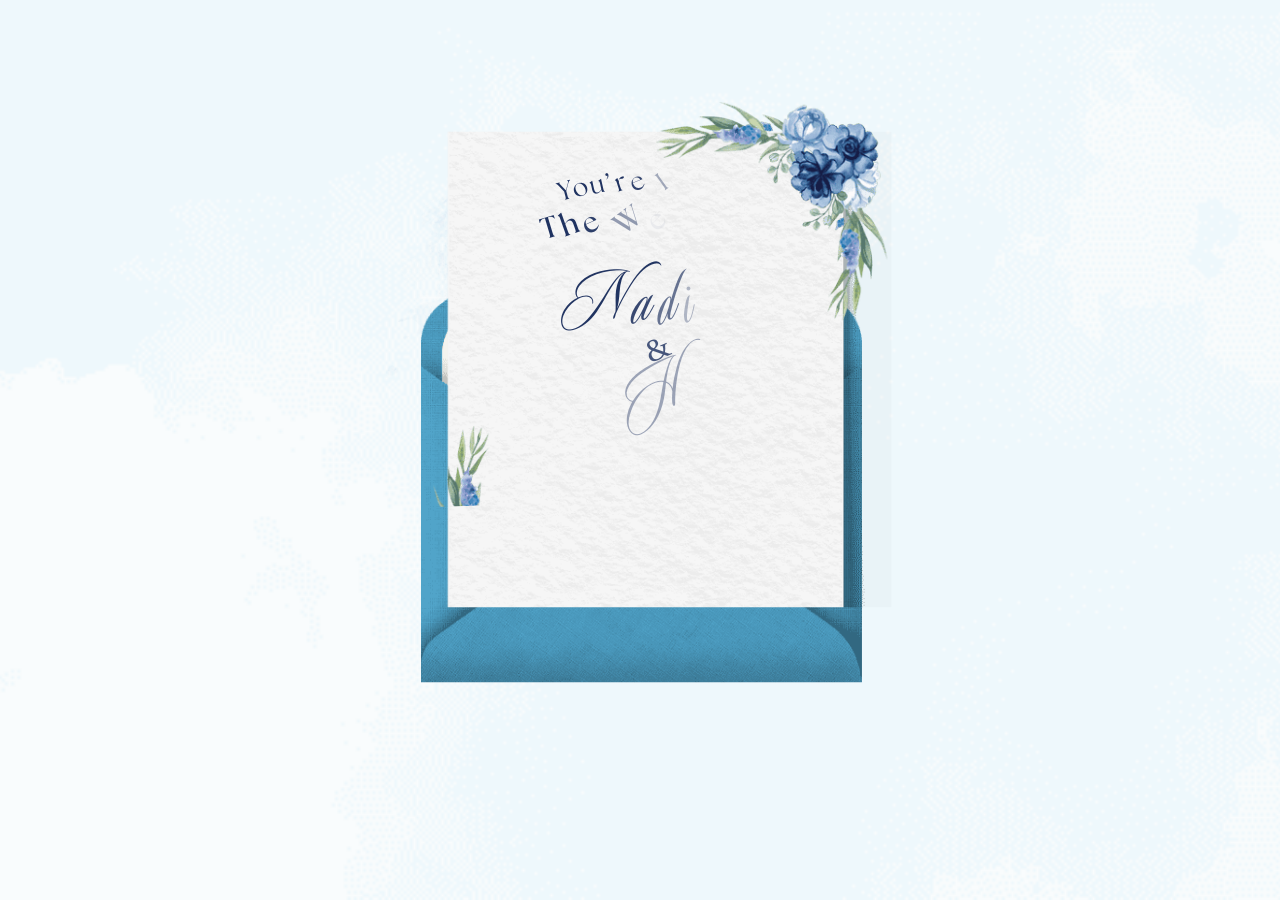
==== commit c17844a6: "Widget loading" ====
--- a/index.html
+++ b/index.html
@@ -21,7 +21,7 @@
   } else {
     // No native platform detected. Nothing to notify.
   }
-})({stack: 'export_website', variant:  null , version: '284b2b1a8de29498f78656d5e478468b146ce465', releaseName: '20261109-22-284b2b1', deploymentGroup: 'STABLE'});</script><link href="_assets/c88c20cdffcf3bb9.ltr.css" rel="stylesheet"><link href="_assets/static_font_4.ltr.css" rel="stylesheet"><link href="_assets/ca38acf5743dccf8.runtime.js" rel="preload" as="script" nonce="a21d8feb-b1a3-4aa5-af02-c612b985c31f"><link href="_assets/134f625b4aa10bc7.s4le6a.vendor.js" rel="preload" as="script" nonce="a21d8feb-b1a3-4aa5-af02-c612b985c31f"><link href="_assets/ae3a905150d2e3bd.vendor.js" rel="preload" as="script" nonce="a21d8feb-b1a3-4aa5-af02-c612b985c31f"><link href="_assets/f25338222ae8a450.strings.js" rel="preload" as="script" nonce="a21d8feb-b1a3-4aa5-af02-c612b985c31f"><link href="_assets/acc82a102edddd7f.en.js" rel="preload" as="script" nonce="a21d8feb-b1a3-4aa5-af02-c612b985c31f"><link href="_assets/63f76297101976df.js" rel="preload" as="script" nonce="a21d8feb-b1a3-4aa5-af02-c612b985c31f"><meta name="referrer" content="strict-origin-when-cross-origin"><meta property="og:title" content="The Wedding of Nadila and Hanif"><meta property="og:image" content="https://fernandaputraperdana.my.canva.site/wedding-nadila-hanif/_assets/images/45ff67aba08a9a1bdbbbb01bf3420147.jpg" /><meta property="og:type" content="website"><link rel="shortcut icon" href="_assets/images/2d0b56e7e51cf11036ad8734bdb67e2d.png"><link rel="icon" href="_assets/images/e53c4bd8da5e491d9ab09e7cf0daf874.png" sizes="192x192"><link rel="apple-touch-icon" href="_assets/images/725b756a69a7d4c235070e51acd85560.png" sizes="180x180"><script nonce="a21d8feb-b1a3-4aa5-af02-c612b985c31f">window['__canva_website_bootstrap__'] = JSON.parse('{"A":"DAHZ6Gpgy-E","B":"eyJhbGciOiJkaXIiLCJlbmMiOiJBMjU2R0NNIiwia2lkIjoia2lkLTE3Nzg0NzAzNjEzOTQifQ..Mz3fG9mjuAofbXqk.2uzB3mHfxaSQP1uRQ6KoW7n2FCQ1I2EBZ-gJ5SDFPHQ2I3pW2KEL7mYaXegK66JMwiZBeEpyMg.Umr1prL7FVa5guGb6gXzTA"}');</script><script nonce="a21d8feb-b1a3-4aa5-af02-c612b985c31f">
+})({stack: 'export_website', variant:  null , version: '284b2b1a8de29498f78656d5e478468b146ce465', releaseName: '20261109-22-284b2b1', deploymentGroup: 'STABLE'});</script><link href="_assets/c88c20cdffcf3bb9.ltr.css" rel="stylesheet"><link href="_assets/static_font_4.ltr.css" rel="stylesheet"><link href="_assets/ca38acf5743dccf8.runtime.js" rel="preload" as="script" nonce="a21d8feb-b1a3-4aa5-af02-c612b985c31f"><link href="_assets/134f625b4aa10bc7.s4le6a.vendor.js" rel="preload" as="script" nonce="a21d8feb-b1a3-4aa5-af02-c612b985c31f"><link href="_assets/ae3a905150d2e3bd.vendor.js" rel="preload" as="script" nonce="a21d8feb-b1a3-4aa5-af02-c612b985c31f"><link href="_assets/f25338222ae8a450.strings.js" rel="preload" as="script" nonce="a21d8feb-b1a3-4aa5-af02-c612b985c31f"><link href="_assets/acc82a102edddd7f.en.js" rel="preload" as="script" nonce="a21d8feb-b1a3-4aa5-af02-c612b985c31f"><link href="_assets/63f76297101976df.js" rel="preload" as="script" nonce="a21d8feb-b1a3-4aa5-af02-c612b985c31f"><meta name="referrer" content="strict-origin-when-cross-origin"><meta property="og:title" content="The Wedding of Nadila and Hanif"><meta property="og:image" content="https://fernandaputraperdana.my.canva.site/wedding-nadila-hanif/_assets/images/45ff67aba08a9a1bdbbbb01bf3420147.jpg" /><meta property="og:type" content="website"><link rel="shortcut icon" type="image/png" href="_assets/media/Logo.png"><link rel="icon" type="image/png" href="_assets/media/Logo.png" sizes="192x192"><link rel="apple-touch-icon" href="_assets/media/Logo.png" sizes="180x180"><script nonce="a21d8feb-b1a3-4aa5-af02-c612b985c31f">window['__canva_website_bootstrap__'] = JSON.parse('{"A":"DAHZ6Gpgy-E","B":"eyJhbGciOiJkaXIiLCJlbmMiOiJBMjU2R0NNIiwia2lkIjoia2lkLTE3Nzg0NzAzNjEzOTQifQ..Mz3fG9mjuAofbXqk.2uzB3mHfxaSQP1uRQ6KoW7n2FCQ1I2EBZ-gJ5SDFPHQ2I3pW2KEL7mYaXegK66JMwiZBeEpyMg.Umr1prL7FVa5guGb6gXzTA"}');</script><script nonce="a21d8feb-b1a3-4aa5-af02-c612b985c31f">
       document.addEventListener('contextmenu', (e) => {
         const isMedia = ['img', 'image', 'video', 'svg', 'picture'].some(
           tagName => tagName.localeCompare(e.target.tagName, undefined, { sensitivity: 'base' }) === 0,
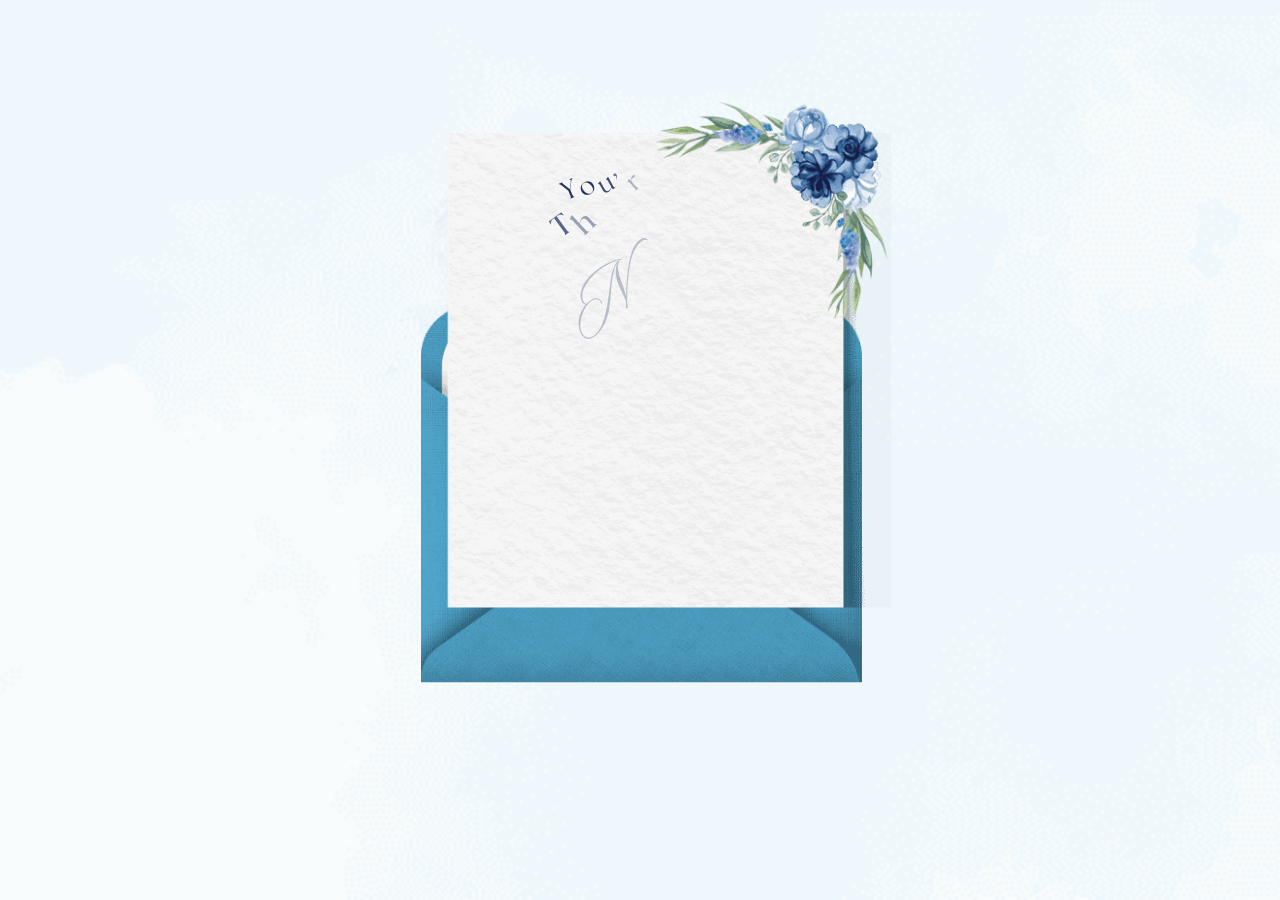
==== commit 4944724c: "Update Lagu" ====
--- a/index.html
+++ b/index.html
@@ -645,7 +645,7 @@
   }
 </style>
 
-<audio id="weddingAudio" src="_assets/lagu.mp3" loop preload="auto"></audio>
+<audio id="weddingAudio" src="_assets/lagu.m4a" loop preload="auto"></audio>
 
 <button id="musicDiskBtn" class="music-disk-floating" type="button" aria-label="Putar atau Hentikan Musik" title="Putar / Hentikan Musik">
   <img src="_assets/media/disk.png" alt="Music Disk" class="music-disk-img" />
